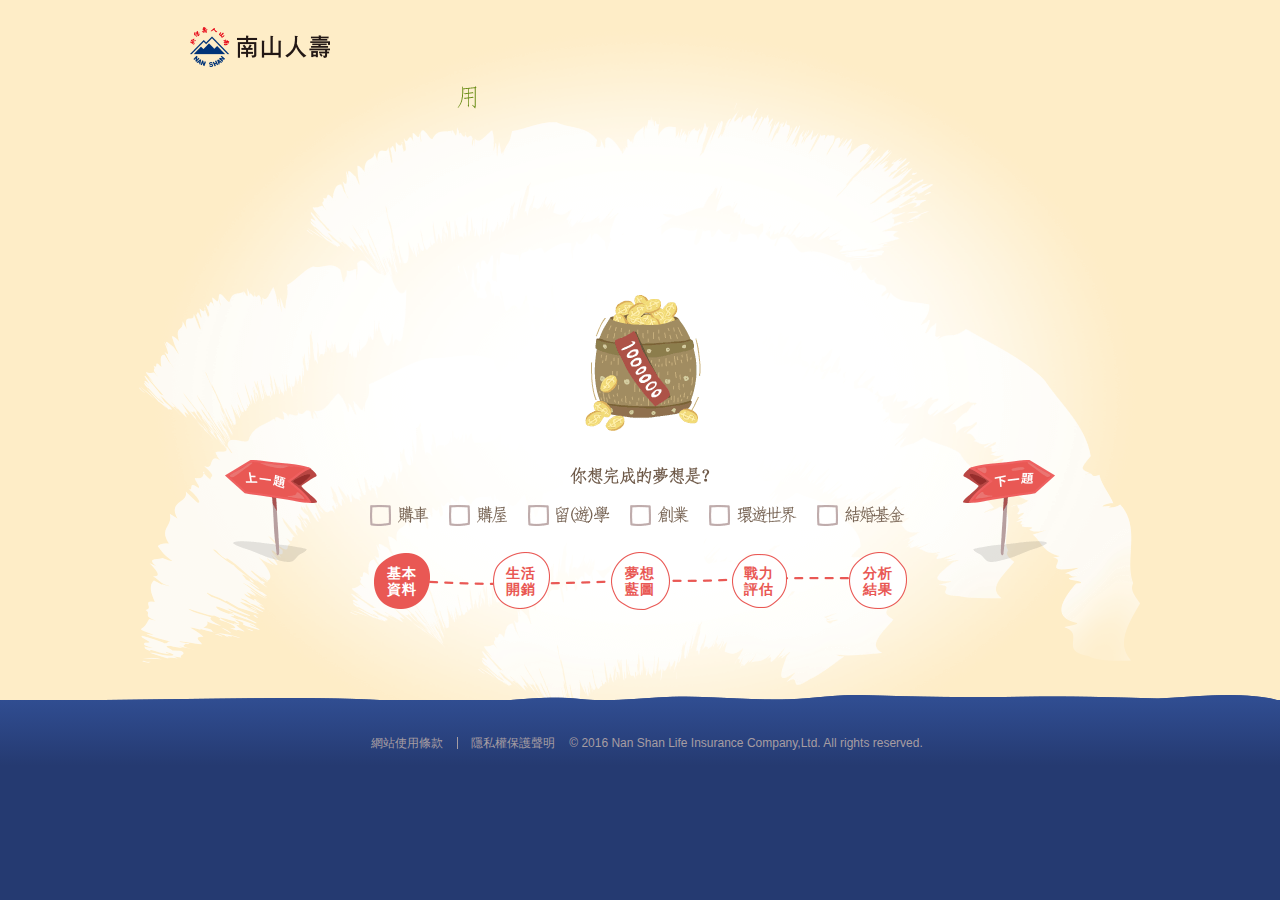
==== views/desktop/nslcp_pages/needanalysis/index.html @ 247c2ed8 "bug fix complete" ====
﻿<!DOCTYPE html>
<html lang="en">
<head>
	<meta charset="UTF-8">
	<title>南山人壽</title>
	<link rel="stylesheet" href="../../../../_ui/desktop/nslcp_common/js/needanalysis/Scripts/plugin/ion-rangeSlider/css/ion.rangeSlider.css">
	<link rel="stylesheet" href="../../../../_ui/desktop/nslcp_common/js/needanalysis/Scripts/plugin/datepicker/datepicker.css?CSS=20160420_01">
	<link rel="stylesheet" href="../../../../_ui/desktop/nslcp_common/js/needanalysis/Content/css/style.css?CSS=20160420_01">
</head>
<body>
	<div class="l-body">
		<header class="l-header">
			<h1 class="logo">
				<a href="http://www.nanshanlife.com.tw/" class="link hide-text" target="_blank">
					<em>南山人壽</em>
				</a>
			</h1>
			<div class="insurance-wrap">
				<em class="wording">你需要的保障 /</em>
				<div class="cost">
					<span class="dollar">$ <b>1,234,567,890</b></span>
				</div>
			</div>
		</header>
		<div class="l-main is-quest">
			<div class="l-content index">
				<h2 class="page-title hide-text">這是個殘酷中帶著促咪的小測驗，評估你的人生需要多少保障才足夠？</h2>
				<em class="slogan hide-text">只要6分鐘，就能護一生</em>
				<div class="btn-area">
					<button class="btn-notify jq-lightbox">
						<em class="hide-text">個資告知暨同意事項</em>
					</button>
					<button class="btn-check b-middle jq-required">
						<em class="hide-text">同意</em>
					</button>
					<button class="btn-check disagree b-middle jq-checkbox">
						<em class="hide-text">不同意</em>
					</button>
				</div>
				<button class="btn-start hide-text jq-start"><em>開始遊戲</em></button>
				<i class="icon-flying-bird"></i>
				<i class="icon-flying-bird reverse"></i>
			</div>
			<div class="l-content quest quest-21" data-quest="21">
				<div class="stage cut-1">
					<ul class="choice-list jq-transition" data-first="true" data-select="">
						<li class="list">
							<button class="btn-check jq-checkbox" data-meta="girl">
								<em class="hide-text">女</em>
							</button>
							<div class="image-wrap girl"></div>
						</li>
						<li class="list">
							<button class="btn-check jq-checkbox" data-meta="boy">
								<em class="hide-text">男</em>
							</button>
							<div class="image-wrap boy"></div>
						</li>
					</ul>
					<h2 class="quest-title hide-text">
						<em>你的性別？</em>
					</h2>
				</div>
				<div class="stage cut-2">
					<ul class="choice-list jq-transition" data-first="true" data-select="" data-reverse="">
						<li class="list">
							<button class="btn-check jq-checkbox" data-meta="single">
								<em class="hide-text">單身</em>
							</button>
							<div class="image-wrap girl"></div>
						</li>
						<li class="list">
							<button class="btn-check jq-checkbox" data-meta="merried">
								<em class="hide-text">已婚</em>
							</button>
							<div class="image-wrap boy"></div>
						</li>
					</ul>
					<h2 class="quest-title hide-text">
						<em>你婚了嗎？</em>
					</h2>
				</div>
				<div class="stage cut-3">
					<div class="choice-list jq-transition">
						<div class="image-wrap" data-age="young"></div>
						<div class="range-slider">
							<input class="slider-picker age-slider">
						</div>
					</div>
					<h2 class="quest-title hide-text">
						<em>你的年齡？</em>
					</h2>
				</div>
				<div class="stage cut-4">
					<ul class="kids-selector">
						<li class="list">
							<em class="desc">學齡前(0-3歲)</em>
							<div class="range-slider jq-childList" data-age="2">
								<input class="slider-picker amount-slider" data-age="baby">
							</div>
						</li>
						<li class="list">
							<em class="desc">幼稚園(4-6歲)</em>
							<div class="range-slider jq-childList" data-age="5">
								<input class="slider-picker amount-slider" data-age="kindergarten">
							</div>
						</li>
						<li class="list">
							<em class="desc">國小(7-12歲)</em>
							<div class="range-slider jq-childList" data-age="10">
								<input class="slider-picker amount-slider" data-age="elementary">
							</div>
						</li>
						<li class="list">
							<em class="desc">國中(13-15歲)</em>
							<div class="range-slider jq-childList" data-age="14">
								<input class="slider-picker amount-slider" data-age="juniorHigh">
							</div>
						</li>
						<li class="list">
							<em class="desc">高中(16-18歲)</em>
							<div class="range-slider jq-childList" data-age="17">
								<input class="slider-picker amount-slider" data-age="seniorHigh">
							</div>
						</li>
						<li class="list">
							<em class="desc">大學(19-22歲)</em>
							<div class="range-slider jq-childList" data-age="20">
								<input class="slider-picker amount-slider" data-age="collage">
							</div>
						</li>
						<li class="list">
							<em class="desc">研究所以上</em>
							<div class="range-slider jq-childList" data-age="23">
								<input class="slider-picker amount-slider" data-age="institute">
							</div>
						</li>
						<li class="list">
							<button class="btn-check jq-checkbox" data-meta="dinky">
								<em class="desc hide-text">沒有小孩</em>
							</button>
						</li>
					</ul>
					<h2 class="quest-title hide-text">
						<em>你有小孩嗎？</em>
					</h2>
					<div class="kids-pool">
						<ul class="institute">
							<li class="doll"></li>
							<li class="doll"></li>
							<li class="doll"></li>
							<li class="doll"></li>
							<li class="doll"></li>
						</ul>
						<ul class="collage">
							<li class="doll"></li>
							<li class="doll"></li>
							<li class="doll"></li>
							<li class="doll"></li>
							<li class="doll"></li>
						</ul>
						<ul class="seniorHigh">
							<li class="doll"></li>
							<li class="doll"></li>
							<li class="doll"></li>
							<li class="doll"></li>
							<li class="doll"></li>
						</ul>
						<ul class="juniorHigh">
							<li class="doll"></li>
							<li class="doll"></li>
							<li class="doll"></li>
							<li class="doll"></li>
							<li class="doll"></li>
						</ul>
						<ul class="elementary">
							<li class="doll"></li>
							<li class="doll"></li>
							<li class="doll"></li>
							<li class="doll"></li>
							<li class="doll"></li>
						</ul>
						<ul class="kindergarten">
							<li class="doll"></li>
							<li class="doll"></li>
							<li class="doll"></li>
							<li class="doll"></li>
							<li class="doll"></li>
						</ul>
						<ul class="baby">
							<li class="doll"></li>
							<li class="doll"></li>
							<li class="doll"></li>
							<li class="doll"></li>
							<li class="doll"></li>
						</ul>
						<ul class="dog">
							<li class="doll"></li>
						</ul>
					</div>
				</div>
				<div class="stage cut-5">
					<ul class="choice-list jq-transition">
						<li class="list">
							<button class="btn-check jq-checkbox" data-value="1" data-meta="young">
								<em class="hide-text">社會新鮮人</em>
							</button>
						</li>
						<li class="list">
							<button class="btn-check jq-checkbox" data-value="2" data-meta="new-couple">
								<em class="hide-text">新婚一年內</em>
							</button>
						</li>
						<li class="list">
							<button class="btn-check jq-checkbox" data-value="3" data-meta="pregnant">
								<em class="hide-text">懷孕中</em>
							</button>
						</li>
						<li class="list">
							<button class="btn-check jq-checkbox" data-value="4" data-meta="near-retired">
								<em class="hide-text">計畫退休</em>
							</button>
						</li>
						<li class="list">
							<button class="btn-check jq-checkbox" data-value="5" data-meta="retired">
								<em class="hide-text">已退休</em>
							</button>
						</li>
					</ul>
					<ul class="image-wrap">
						<li class="doll" data-meta=""></li>
					</ul>
					<h2 class="quest-title hide-text">
						<em>你正處於哪個人生階段？</em>
						<em>可複選 非必填</em>
					</h2>
				</div>
				<div class="stage cut-6">
					<div class="choice-list jq-transition">
						<div class="image-wrap" data-level=""></div>
						<div class="range-slider">
							<input class="slider-picker income-slider">
						</div>
					</div>
					<h2 class="quest-title hide-text">
						<em>不好意思，你的年收入？</em>
					</h2>
				</div>
				<div class="stage cut-7">
					<div class="image-wrap">
						<span class="money-bag back"></span>
						<span class="bird-left"></span>
						<span class="bird-right"></span>
						<span class="money-bag front"></span>
						<span class="money-erupt"></span>
						<span class="star left"></span>
						<span class="star bottom"></span>
						<span class="star bottom-right"></span>
						<span class="star right"></span>
						<span class="star top-right"></span>
					</div>
					<h2 class="quest-title hide-text">
						<em>每天睜開眼睛就要花錢，立馬診斷你的生活開銷吧！</em>
					</h2>
				</div>
				<div class="stage cut-8">
					<div class="image-wrap" data-level=""></div>
					<ul class="expenditure-selector">
						<li class="list">
							<em class="desc">每月必要支出?(食、衣、住、行、育、樂、孝親)</em>
							<div class="range-slider is-small jq-basicPay">
								<input class="slider-picker expend-slider" data-values="0,0.5,0.8,1,1.3,1.5,1.8,2,2.5,3,3.5,4,4.5,5,5.5,6,6.5,7,7.5,8,8.5,9,9.5,10,15,20,25,30" data-max="30" data-range="0,0.5,1.5,4,8" data-liability="0,0">
							</div>
						</li>
						<li class="list">
							<em class="desc">所有子女到大學畢業需要多少教育費用？</em>
							<div class="range-slider is-small">
								<input class="slider-picker expend-slider edu-cost" data-values="0,50,100,150,200,250,300,350,400,450,500,550,600,650,700,750,800,850,900,950,1000,1100,1200,1300,1400,1500,1600,1700,1800,1900,2000" data-max="2000" data-range="0,50,500,1000" data-liability="0,0">
							</div>
						</li>
						<li class="list">
							<em class="desc">還背著多少貸款金額 ?(房貸+車貸+學貸+其他借款)</em>
							<div class="range-slider is-small">
								<input class="slider-picker expend-slider" data-values="0,10,20,30,40,50,75,100,150,200,250,300,400,500,600,700,800,900,1000,1100,1200,1300,1400,1500,1600,1700,1800,1900,2000" data-max="2000" data-range="0,10,150,1000" data-liability="0,0">
							</div>
						</li>
					</ul>
					<h2 class="quest-title hide-text">
						<em>日常支出支多少</em>
					</h2>
				</div>
				<div class="stage cut-9">
					<div class="image-wrap" data-level=""></div>
					<ul class="expenditure-selector">
						<li class="list">
							<em class="desc">你對於緊急預備金的理想數字是多少？(如疾病、意外事故費用)</em>
							<div class="range-slider is-small">
								<input class="slider-picker expend-slider" data-values="0,10,20,30,40,50,60,70,80,90,100,110,120,130,140,150,160,170,180,190,200" data-max="200" data-range="0,10,100" data-liability="0,0">
							</div>
						</li>
						<li class="list">
							<em class="desc">若不幸身故，你的壽險規劃希望讓家人維持同水平的生活幾年？</em>
							<div class="range-slider is-small">
								<input class="slider-picker expend-slider" data-values="0,1,2,3,4,5,6,7,8,9,10,11,12,13,14,15,16,17,18,19,20,21,22,23,24,25,26,27,28,29,30" data-max="30" data-range="0,1,6,16" data-liability="0,0">
							</div>
						</li>
					</ul>
					<h2 class="quest-title hide-text">
						<em>日常支出支多少</em>
					</h2>
				</div>
				<div class="stage cut-10">
					<ul class="choice-list jq-transition">
						<li class="list">
							<button class="btn-check jq-checkbox" data-value="1" data-meta="healthcare">
								<em class="hide-text">健保房</em>
							</button>
						</li>
						<li class="list">
							<button class="btn-check jq-checkbox" data-value="2" data-meta="double">
								<em class="hide-text">雙人房</em>
							</button>
						</li>
						<li class="list">
							<button class="btn-check jq-checkbox" data-value="3" data-meta="single">
								<em class="hide-text">單人房</em>
							</button>
						</li>
						<li class="list">
							<button class="btn-check jq-checkbox" data-value="4" data-meta="principal">
								<em class="hide-text">特等房</em>
							</button>
						</li>
						<li class="list">
							<button class="btn-check jq-checkbox" data-value="5" data-meta="vip">
								<em class="hide-text">VIP房</em>
							</button>
						</li>
						<li class="list">
							<button class="btn-check jq-checkbox" data-value="6" data-meta="best">
								<em class="hide-text">頂級房</em>
							</button>
						</li>
					</ul>
					<div class="image-wrap" data-meta="" data-reverse=""></div>
					<h2 class="quest-title hide-text">
						<em>誰都不想破病，但誰能不破病？</em>
					</h2>
					<h3 class="sub-title hide-text">
						<em>如果真的有住院治療的需求時，你希望在哪種醫護空間療養？</em>
					</h3>
				</div>
				<div class="stage cut-11">
					<ul class="choice-list jq-transition">
						<li class="list">
							<button class="btn-check jq-checkbox" data-value="1" data-meta="nhi">
								<em class="hide-text">使用健保資源即可能不掏腰包最好！</em>
							</button>
						</li>
						<li class="list">
							<button class="btn-check jq-checkbox" data-value="2" data-meta="self-provided">
								<em class="hide-text">如果是病情需要的自費項目，就花吧！</em>
							</button>
						</li>
						<li class="list">
							<button class="btn-check jq-checkbox" data-value="3" data-meta="best">
								<em class="hide-text">追求最好的醫療品質，即使是昂貴的自費項目也通通要！</em>
							</button>
						</li>
					</ul>
					<div class="image-wrap" data-meta="">
						<div class="bed"></div>
						<div class="function" data-selection="" data-reverse=""></div>
					</div>
					<h2 class="quest-title hide-text">
						<em>誰都不想破病，但誰能不破病？</em>
					</h2>
					<h3 class="sub-title hide-text">
						<em>在住院治療過程，有關於「自費項目」你的看法是什麼呢？</em>
					</h3>
				</div>
				<div class="stage cut-12">
					<ul class="choice-list jq-transition">
						<li class="list">
							<button class="btn-check jq-checkbox" data-value="1" data-meta="no-need">
								<em class="hide-text">無需收入補償，只要基本醫療費用即可</em>
							</button>
						</li>
						<li class="list">
							<button class="btn-check jq-checkbox" data-value="2" data-meta="1y">
								<em class="hide-text">基本醫療費用+好好療養1年</em>
							</button>
						</li>
						<li class="list">
							<button class="btn-check jq-checkbox" data-value="3" data-meta="3y">
								<em class="hide-text">基本醫療費用+好好療養3年</em>
							</button>
						</li>
						<li class="list">
							<button class="btn-check jq-checkbox" data-value="4" data-meta="5y">
								<em class="hide-text">基本醫療費用+好好療養5年以上</em>
							</button>
						</li>
					</ul>
					<div class="image-wrap">
						<div class="agent-f"></div>
						<div class="function" data-selection=""></div>
						<div class="patients"></div>
					</div>
					<h2 class="quest-title hide-text">
						<em>誰都不想破病，但誰能不破病？</em>
					</h2>
					<h3 class="sub-title hide-text">
						<em>如果不幸罹患重大疾病導致無法工作，幾年的療養收入補償最符合你的期待？</em>
					</h3>
				</div>
				<div class="stage cut-13">
					<ul class="choice-list jq-transition">
						<li class="list">
							<button class="btn-check jq-checkbox" data-value="1"  data-meta="3y">
								<em class="hide-text">3年</em>
							</button>
						</li>
						<li class="list">
							<button class="btn-check jq-checkbox" data-value="2"  data-meta="5y">
								<em class="hide-text">5年</em>
							</button>
						</li>
						<li class="list">
							<button class="btn-check jq-checkbox" data-value="3"  data-meta="7y">
								<em class="hide-text">7年</em>
							</button>
						</li>
						<li class="list">
							<button class="btn-check jq-checkbox" data-value="4"  data-meta="10y">
								<em class="hide-text">10年</em>
							</button>
						</li>
					</ul>
					<div class="image-wrap">
						<div class="agent-f"></div>
						<div class="function" data-selection=""></div>
						<div class="agent-m"></div>
						<div class="envelopes" data-selection=""></div>
						<div class="patients"></div>
					</div>
					<h2 class="quest-title hide-text">
						<em>誰都不想破病，但誰能不破病？</em>
					</h2>
					<h3 class="sub-title hide-text">
						<em>如果不幸意外或疾病導致傷殘，希望有幾年的療養收入補償?</em>
					</h3>
				</div>
				<div class="stage cut-14">
					<ul class="choice-list jq-transition">
						<li class="list">
							<button class="btn-check jq-checkbox" data-value="1"  data-meta="family">
								<em class="hide-text">家人自行照顧</em>
							</button>
						</li>
						<li class="list">
							<button class="btn-check jq-checkbox" data-value="2" data-meta="day-care">
								<em class="hide-text">白天聘請專人照顧</em>
							</button>
						</li>
						<li class="list">
							<button class="btn-check jq-checkbox" data-value="3" data-meta="full-care">
								<em class="hide-text">全天聘請專人照顧</em>
							</button>
						</li>
						<li class="list">
							<button class="btn-check jq-checkbox" data-value="4" data-meta="facility">
								<em class="hide-text">入住療養機構</em>
							</button>
						</li>
					</ul>
					<div class="image-wrap" data-meta="" data-reverse="">
						<div class="time"></div>
						<div class="care" data-selection=""></div>
						<div class="agent-f"></div>
						<div class="function" data-selection=""></div>
						<div class="agent-m"></div>
						<div class="envelopes" data-selection=""></div>
						<div class="patients"></div>
					</div>
					<h2 class="quest-title hide-text">
						<em>誰都不想破病，但誰能不破病？</em>
					</h2>
					<h3 class="sub-title hide-text">
						<em>如果不幸意外或疾病導致傷殘，希望有幾年的療養收入補償?</em>
					</h3>
				</div>
				<div class="stage cut-15">
					<ul class="choice-list jq-transition">
						<li class="list">
							<em class="question">住院日額</em>
							<div class="image-wrap"></div>
							<div class="range-slider jq-mc1Need is-small">
								<input class="slider-picker medical-slider" data-values="0,500,1000,1500,2000,2500,3000,3500,4000,4500,5000,5500,6000,6500,7000,7500,8000" data-max="8000">
							</div>
							<em class="desc">依照住院期間的長短提供每日定額給付保障</em>
						</li>
						<li class="list">
							<em class="question">實支實付</em>
							<div class="image-wrap"></div>
							<div class="range-slider jq-mc2Need is-small">
								<input class="slider-picker medical-slider" data-values="0,5,10,15,20,25,30,35,40,45,50,55,60,65,70,75,80,85,90,95,100" data-max="100">
							</div>
							<em class="desc">保障住院期間各種醫療雜費限額</em>
						</li>
						<li class="list">
							<em class="question">手術醫療</em>
							<div class="image-wrap"></div>
							<div class="range-slider jq-mc3Need is-small">
								<input class="slider-picker medical-slider" data-values="0,500,1000,1500,2000,2500,3000,3500,4000,4500,5000,5500,6000" data-max="6000">
							</div>
							<em class="desc">此金額將依據手術部位與項目乘上1-80倍，整筆給付靈活運用</em>
						</li>
					</ul>
					<h2 class="quest-title hide-text">
						<em>依據以上回答建議你7項醫療項目保障額度如下 你也可手動調整成理想的金額!</em>
					</h2>
				</div>
				<div class="stage cut-16">
					<ul class="choice-list jq-transition">
						<li class="list">
							<em class="question">重大疾病</em>
							<div class="image-wrap"></div>
							<div class="range-slider jq-mc4Need is-small">
								<input class="slider-picker medical-slider" data-values="0,5,10,15,20,25,30,35,40,45,50,55,60,65,70,75,80,85,90,95,100,150,200,250,300,350,400,450,500,550,600" data-max="600">
							</div>
							<em class="desc">罹患重大疾病(如心肌梗塞、腦中風、癌症…)時一次整筆領取自由運用於醫療、看護或生活的費用</em>
						</li>
						<li class="list">
							<em class="question">癌症醫療</em>
							<div class="image-wrap"></div>
							<div class="range-slider jq-mc5Need is-small">
								<input class="slider-picker medical-slider" data-values="0,5,10,15,20,25,30,35,40,45,50,55,60,65,70,75,80,85,90,95,100,150,200,250,300,350,400,450,500,550,600" data-max="600">
							</div>
							<em class="desc">首次罹患癌症時的整筆給付讓你能放心治療</em>
						</li>
						<li class="list">
							<em class="question">意外傷殘</em>
							<div class="image-wrap"></div>
							<div class="range-slider jq-mc7Need is-small">
								<input class="slider-picker medical-slider" data-values="0,5,10,15,20,25,30,35,40,50,80,100,150,200,250,300,400,500,600,700,800,1000" data-max="1000">
							</div>
							<em class="desc">保障各種意外造成的身體損傷費用(如 : 殘廢/重大燒燙傷/骨折…)補償短期療養期間中斷的收入與持續的生活開銷</em>
						</li>
						<li class="list">
							<em class="question">長期照顧</em>
							<div class="image-wrap"></div>
							<div class="range-slider jq-mc6Need is-small">
								<input class="slider-picker medical-slider" data-values="0,5,10,15,20,25,30,35,40,50,80,100,150,200,250,300,400,500,600,700,800,1000" data-max="1000">
							</div>
							<em class="desc">面臨需要長期照顧狀態時可定期每年領取一筆扶助費用</em>
						</li>
					</ul>
				</div>
				<div class="stage cut-17">
					<div class="image-wrap"></div>
					<h2 class="quest-title hide-text">
						<em>人生沒有夢想，跟鹹魚有什麼分別？但夢想不該只停在「想」 能夠實現的人早就捲起袖口做了這個小測驗（恭喜邁開第一步！）在每個階段，設定不同的目標 現在所做的每一分準備，都將為你擺脫鹹魚人生</em>
					</h2>
				</div>
				<div class="stage cut-18">
					<ul class="choice-list jq-transition">
						<li class="list">
							<button class="btn-check jq-checkbox" data-value="2" data-meta="retire">
								<em class="hide-text">退休基金</em>
							</button>
						</li>
						<li class="list">
							<button class="btn-check jq-checkbox" data-value="3" data-meta="dream">
								<em class="hide-text">夢想基金</em>
							</button>
						</li>
						<li class="list">
							<button class="btn-check jq-checkbox" data-value="1" data-meta="education">
								<em class="hide-text">子女教育基金</em>
							</button>
						</li>
					</ul>
					<div class="image-wrap" data-meta="" data-reverse=""></div>
					<h2 class="quest-title hide-text">
						<em>你想優先準備？</em>
					</h2>
				</div>
				<div class="stage cut-19">
					<ul class="retire-selector jq-transition">
						<li class="list">
							<em class="desc">希望幾歲退休？</em>
							<div class="range-slider is-small">
								<input class="slider-picker retire-age-slider" data-max="80" data-range="40,56,70" data-liability="40,40">
							</div>
						</li>
						<li class="list">
							<em class="desc">退休後期望的每月基本收入？</em>
							<div class="range-slider is-small">
								<input class="slider-picker retire-income-slider" data-values="0,0.5,0.8,1,1.3,1.5,1.8,2,2.5,3,3.5,4,4.5,5,5.5,6,6.5,7,7.5,8,8.5,9,9.5,10,15,20,25,30" data-max="30" data-range="0,0.5,2,7" data-liability="0,0">
							</div>
						</li>
						<li class="list">
							<em class="desc">目前已準備？</em>
							<div class="range-slider is-small">
								<input class="slider-picker retire-prepare-slider" data-values="0,20,40,60,80,100,120,140,160,180,200,250,300,350,400,450,500,600,700,800,900,1000,1200,1400,1600,1800,2000" data-max="2000" data-range="0,20,100,200,500,1000" data-liability="0,0">
							</div>
						</li>
					</ul>
					<div class="image-wrap">
						<div class="doll" data-level=""></div>
						<div class="dream" data-level=""></div>
						<div class="prepare" data-level=""></div>
					</div>
					<h2 class="quest-title hide-text">
						<em>來來來！了解如何無痛退休！</em>
					</h2>
				</div>
				<div class="stage cut-20">
					<div class="image-wrap" data-kids="">
						<div class="college" data-level=""></div>
						<ul class="kids-pool">
							<li class="doll"></li>
							<li class="doll"></li>
							<li class="doll"></li>
							<li class="doll"></li>
						</ul>
						<div class="money" data-level=""></div>
					</div>
					<ul class="education-selector">
						<li class="list">
							<em class="desc">所有子女到大學畢業需要多少教育費用?</em>
							<div class="range-slider is-small">
								<input class="slider-picker edu-cost-slider" data-values="0,50,100,150,200,250,300,350,400,450,500,550,600,650,700,750,800,850,900,950,1000,1100,1200,1300,1400,1500,1600,1700,1800,1900,2000" data-max="2000" data-range="0,500,1000" data-liability="0,0">
							</div>
						</li>
						<li class="list">
							<em class="desc">目前已準備？</em>
							<div class="range-slider is-small">
								<input class="slider-picker edu-prepare-slider" data-values="0,20,40,60,80,100,120,140,160,180,200,250,300,350,400,450,500,600,700,800,900,1000,1200,1400,1600,1800,2000" data-max="2000" data-range="0,20,100,200,1000" data-liability="0,0">
							</div>
						</li>
					</ul>
					<h2 class="quest-title hide-text">
						<em>給兒女無憂的求學時光 是為人父母的心願</em>
					</h2>
				</div>
				<div class="stage cut-21">
					<ul class="choice-list jq-transition chosen-boy">
						<li class="list">
							<button class="btn-check jq-checkbox" data-meta="buycar" data-range="0,150,300,500,1000">
								<em class="hide-text">購車</em>
							</button>
						</li>
						<li class="list">
							<button class="btn-check jq-checkbox" data-meta="buyhouse" data-range="0,500,1000">
								<em class="hide-text">購屋</em>
							</button>
						</li>
						<li class="list">
							<button class="btn-check jq-checkbox" data-meta="study" data-range="0,50,150,300,500,750,1000">
								<em class="hide-text">留(遊)學</em>
							</button>
						</li>
						<li class="list">
							<button class="btn-check jq-checkbox" data-meta="job" data-range="0,50,500,1000">
								<em class="hide-text">創業</em>
							</button>
						</li>
						<li class="list">
							<button class="btn-check jq-checkbox" data-meta="travel" data-range="0,50,150,300,500,750,1000">
								<em class="hide-text">環遊世界</em>
							</button>
						</li>
						<li class="list">
							<button class="btn-check jq-checkbox" data-meta="marry" data-range="0,50,500,750,1000">
								<em class="hide-text">結婚基金</em>
							</button>
						</li>
					</ul>
					<div class="image-wrap" data-meta="" data-reverse="">
						<div class="drop"></div>
						<div class="doll"></div>
					</div>
					<h2 class="quest-title hide-text">
						<em>用這桶金，槓掉一個夢想</em>
					</h2>
				</div>
				<div class="stage cut-22">
					<ul class="choice-list jq-transition chosen-boy" data-selection="">
						<li class="list wish">
							<em class="hide-text">你對於夢想基金的期望是?</em>
							<div class="selectbox">
								<select class="selection jq-dream">
									<option value="">請選擇</option>
									<option value="one-time">一次通通領</option>
									<option value="per-year">分次年年領</option>
								</select>
							</div>
						</li>
						<li class="list one-time-content">
							<div class="group b-middle">
								<em class="prefix hide-text">預計</em>
								<div class="selectbox is-small">
									<select class="selection">
										<option value=""></option>
										<option value="6">6</option>
										<option value="7">7</option>
										<option value="8">8</option>
										<option value="9">9</option>
										<option value="10">10</option>
										<option value="11">11</option>
										<option value="12">12</option>
										<option value="13">13</option>
										<option value="14">14</option>
										<option value="15">15</option>
										<option value="16">16</option>
										<option value="17">17</option>
										<option value="18">18</option>
										<option value="19">19</option>
										<option value="20">20</option>
									</select>
								</div>
								<em class="postfix hide-text">年後領取一筆</em>
							</div>
							<div class="range-slider is-small">
								<input class="slider-picker basic-slider one-time-slider" data-values="0,50,100,150,200,250,300,350,400,450,500,550,600,650,700,750,800,850,900,950,1000,1200,1400,1600,1800,2000" data-max="2000" data-range="" data-liability="0,0">
							</div>
						</li>
						<li class="list">
							<em class="desc hide-text">目前已準備？</em>
							<div class="range-slider is-small">
								<input class="slider-picker fund-prepare-slider" data-values="0,20,40,60,80,100,120,140,160,180,200,250,300,350,400,450,500,600,700,800,900,1000,1200,1400,1600,1800,2000" data-max="2000" data-range="0,20,60,100,200,500,1000" data-liability="0,0">
							</div>
						</li>
						<li class="list per-year-content">
							<div class="group b-middle">
								<em class="prefix hide-text">預計</em>
								<div class="selectbox is-small">
									<select class="selection">
										<option value=""></option>
										<option value="1">1</option>
										<option value="2">2</option>
										<option value="3">3</option>
										<option value="4">4</option>
										<option value="5">5</option>
										<option value="6">6</option>
										<option value="7">7</option>
										<option value="8">8</option>
										<option value="9">9</option>
										<option value="10">10</option>
										<option value="11">11</option>
										<option value="12">12</option>
										<option value="13">13</option>
										<option value="14">14</option>
										<option value="15">15</option>
										<option value="16">16</option>
										<option value="17">17</option>
										<option value="18">18</option>
										<option value="19">19</option>
										<option value="20">20</option>
									</select>
								</div>
								<em class="postfix hide-text">年後年年領取</em>
							</div>
							<div class="range-slider is-small">
								<input class="slider-picker basic-slider per-year-slider" data-values="0,5,10,15,20,25,30,35,40,45,50,55,60,65,70,75,80,85,90,95,100" data-max="100" data-range="0,5,15,30,50,75,90" data-liability="0,0">
							</div>
						</li>
						<li class="list">
							<em class="desc hide-text">目前已準備？</em>
							<div class="range-slider is-small">
								<input class="slider-picker fund-prepare-slider" data-values="0,20,40,60,80,100,120,140,160,180,200,250,300,350,400,450,500,600,700,800,900,1000,1200,1400,1600,1800,2000" data-max="2000" data-range="0,20,60,100,200,500,1000" data-liability="0,0">
							</div>
						</li>
					</ul>
					<div class="image-wrap" data-meta="marry" data-level="">
						<div class="drop" data-level=""></div>
						<div class="doll" data-level=""></div>
						<div class="color" data-level=""></div>
					</div>
					<h2 class="quest-title hide-text">
						<em>用這桶金，槓掉一個夢想</em>
					</h2>
				</div>
				<div class="stage cut-23">
					<ul class="choice-list jq-transition">
						<li class="list">
							<button class="btn-check jq-checkbox" data-value="a" data-meta="labor">
								<em class="hide-text">勞保</em>
							</button>
						</li>
						<li class="list">
							<button class="btn-check jq-checkbox" data-value="b" data-meta="civil">
								<em class="hide-text">公保</em>
							</button>
						</li>
						<li class="list">
							<button class="btn-check jq-checkbox" data-value="c" data-meta="farmer">
								<em class="hide-text">農保</em>
							</button>
						</li>
						<li class="list">
							<button class="btn-check jq-checkbox" data-value="d" data-meta="soldier">
								<em class="hide-text">軍保</em>
							</button>
						</li>
					</ul>
					<div class="image-wrap" data-meta="" data-reverse="">
						<span class="ground"></span>
						<ul class="ani-pool">
							<li class="doll labor"></li>
							<li class="doll civil"></li>
							<li class="doll farmer"></li>
							<li class="doll soldier"></li>
						</ul>
					</div>
					<h2 class="quest-title hide-text">
						<em>最後檢查你的裝備</em>
					</h2>
				</div>
				<div class="stage cut-24">
					<div class="respond-wrap jq-transition" data-meta="">
						<ul class="respond-area labor">
							<li class="list b-middle">
								<em class="money hide-text">月投保薪資：</em>
								<div class="selectbox is-large">
									<select class="selection">
										<option value=""></option>
										<option value="20008">20,008元</option>
										<option value="20100">20,100元</option>
										<option value="21000">21,000元</option>
										<option value="21900">21,900元</option>
										<option value="22800">22,800元</option>
										<option value="24000">24,000元</option>
										<option value="25200">25,200元</option>
										<option value="26400">26,400元</option>
										<option value="27600">27,600元</option>
										<option value="28800">28,800元</option>
										<option value="30300">30,300元</option>
										<option value="31800">31,800元</option>
										<option value="33300">33,300元</option>
										<option value="34800">34,800元</option>
										<option value="36300">36,300元</option>
										<option value="38200">38,200元</option>
										<option value="40100">40,100元</option>
										<option value="42000">42,000元</option>
										<option value="43900">43,900元</option>
										<option value="45800">45,800元</option>
									</select>
								</div>
							</li>
							<li class="list b-middle">
								<em class="seniority hide-text">年資</em>
								<input type="text" class="inputbox ins-year is-small jq-length" value="" maxlength="2">
								<em class="unit hide-text">年</em>
							</li>
							<li class="list b-middle jq-check-wrap">
								<button class="btn-check jq-checkbox" data-value="1" data-meta="new">
									<em class="hide-text">新制</em>
								</button>
								<button class="btn-check jq-checkbox" data-value="2" data-meta="old">
									<em class="hide-text">舊制</em>
								</button>
							</li>
							<li class="list b-middle"><em class="add-ins hide-text">商業保險部分，也可以加入其他非南山保單</em></li>
						</ul>
						<ul class="respond-area civil">
							<li class="list b-middle">
								<em class="money hide-text">本俸：</em>
								<label for="" class="input-style"><input type="text" class="inputbox is-large jq-length" value="" maxlength="10"></label>
								<em class="unit hide-text">元</em>
							</li>
							<li class="list b-middle">
								<em class="retired hide-text">預期可領取之公保整筆退休金：</em>
								<label for="" class="input-style"><input type="text" class="inputbox is-small jq-length" value="" maxlength="4"></label>
								<em class="unit hide-text">萬元</em>
							</li>
							<li class="list b-middle"><em class="add-ins hide-text">商業保險部分，也可以加入其他非南山保單</em></li>
						</ul>
						<ul class="respond-area farmer">
							<li class="list b-middle">
								<em class="retired hide-text">預期可領取之農保整筆退休金：</em>
								<label for="" class="input-style"><input type="text" class="inputbox is-large jq-length" value="" maxlength="4"></label>
								<em class="unit hide-text">萬元</em>
							</li>
							<li class="list b-middle"><em class="add-ins hide-text">商業保險部分，也可以加入其他非南山保單</em></li>
						</ul>
						<ul class="respond-area soldier">
							<li class="list b-middle">
								<em class="money hide-text">本俸：</em>
								<label for="" class="input-style"><input type="text" class="inputbox is-large jq-length" value="" maxlength="10"></label>
								<em class="unit hide-text">元</em>
							</li>
							<li class="list b-middle">
								<em class="retired hide-text">預期可領取之軍保整筆退休金：</em>
								<label for="" class="input-style"><input type="text" class="inputbox is-small jq-length" value="" maxlength="4"></label>
								<em class="unit hide-text">萬元</em>
							</li>
							<li class="list b-middle"><em class="add-ins hide-text">商業保險部分，也可以加入其他非南山保單</em></li>
						</ul>
						<ul class="respond-area none">
							<li class="list b-middle"><em class="add-ins hide-text">商業保險部分，也可以加入其他非南山保單</em></li>
						</ul>
						<button class="btn-notify jq-lightbox">
							<em class="">進行保單健檢吧</em>
						</button>
					</div>
					<div class="image-wrap" data-meta=""></div>
					<h2 class="quest-title hide-text">
						<em>最後檢查你的裝備</em>
					</h2>
				</div>
				<div class="stage cut-ins-list">
					<h2 class="quest-title hide-text">
						<em>保單健檢時間</em>
					</h2>
					<div class="ins-wrap">
						<div class="ins-header">
							<ul class="ins-info-type">
								<li class="list">保單號碼</li>
								<li class="list">投保公司</li>
								<li class="list">投保日期</li>
								<li class="list">保險名稱</li>
								<li class="list">繳費年期</li>
								<li class="list">保障年期</li>
								<li class="list">型別</li>
								<li class="list">保額</li>
							</ul>
							<button class="btn-add jq-lightbox"><em>新增保單</em></button>
							<span class="update-time">上次更新日期/ <time>12.12.2015</time></span>
						</div>
						<div class="ins-body">
							<ul class="contract-list">
								<li class="list">
									<ul class="contract-info">
										<li class="info ins-no">1236456</li>
										<li class="info ins-co">美國國際集團</li>
										<li class="info ins-date">2013/12/12</li>
										<li class="info ins-name">XXXXXX</li>
										<li class="info ins-payment">20年</li>
										<li class="info ins-guarantee">終身</li>
										<li class="info ins-type">A型</li>
										<li class="info ins-sum">100萬</li>
									</ul>
									<button class="btn-edit jq-lightbox"><em class="hide-text">編輯保單</em></button>
									<button class="btn-delete jq-delete"><em class="hide-text">刪除保單</em></button>
								</li>
								<li class="list">
									<ul class="contract-info">
										<li class="info ins-no">1236456</li>
										<li class="info ins-co">慕尼黑再保險</li>
										<li class="info ins-date">2013/12/12</li>
										<li class="info ins-name">XXXXXXXXXXXXXXXXX XXXXXXXXXXXXXXXXXXXXXXXXXXXXXXXX XXXXXXXXXXXXXXXXXX</li>
										<li class="info ins-payment">20年</li>
										<li class="info ins-guarantee">終身</li>
										<li class="info ins-type">A型</li>
										<li class="info ins-sum">100萬</li>
									</ul>
									<button class="btn-edit jq-lightbox"><em class="hide-text">編輯保單</em></button>
									<button class="btn-delete jq-delete"><em class="hide-text">刪除保單</em></button>
								</li>
								<li class="list">
									<ul class="contract-info">
										<li class="info ins-no">1236456</li>
										<li class="info ins-co">全球保險集團</li>
										<li class="info ins-date">2013/12/12</li>
										<li class="info ins-name">XXXXXX</li>
										<li class="info ins-payment">20年</li>
										<li class="info ins-guarantee">終身</li>
										<li class="info ins-type">A型</li>
										<li class="info ins-sum">100萬</li>
									</ul>
									<button class="btn-edit jq-lightbox"><em class="hide-text">編輯保單</em></button>
									<button class="btn-delete jq-delete"><em class="hide-text">刪除保單</em></button>
								</li>
								<li class="list">
									<ul class="contract-info">
										<li class="info ins-no">1236456</li>
										<li class="info ins-co">保誠</li>
										<li class="info ins-date">2013/12/12</li>
										<li class="info ins-name">XXXXXX</li>
										<li class="info ins-payment">20年</li>
										<li class="info ins-guarantee">終身</li>
										<li class="info ins-type">A型</li>
										<li class="info ins-sum">100萬</li>
									</ul>
									<button class="btn-edit jq-lightbox"><em class="hide-text">編輯保單</em></button>
									<button class="btn-delete jq-delete"><em class="hide-text">刪除保單</em></button>
								</li>
								<li class="list">
									<ul class="contract-info">
										<li class="info ins-no">1236456</li>
										<li class="info ins-co">大都會人壽</li>
										<li class="info ins-date">2013/12/12</li>
										<li class="info ins-name">XXXXXXXXXXXXXXXXX XXXXXXXXXXXXXXXXXXXXXXXXXXXXXXXX XXXXXXXXXXXXXXXXXX</li>
										<li class="info ins-payment">20年</li>
										<li class="info ins-guarantee">終身</li>
										<li class="info ins-type">A型</li>
										<li class="info ins-sum">100萬</li>
									</ul>
									<button class="btn-edit jq-lightbox"><em class="hide-text">編輯保單</em></button>
									<button class="btn-delete jq-delete"><em class="hide-text">刪除保單</em></button>
								</li>
							</ul>
						</div>
						<div class="ins-footer">
							<a href="javascript:;" class="btn-link" target="_blank">已有保障總覽</a>
						</div>
					</div>
				</div>
				<div class="stage cut-final">
					<div class="image-wrap"></div>
					<h2 class="quest-title hide-text">
						<em>總值分析中...</em>
					</h2>
					<form class="nanForm" name="nanForm" method="post" action="/member/needanalysis/survey/do">
						<input type="hidden" class="totalData" name="totalData" value="">
					</form>
				</div>
				<ol class="step-list complete-phase-0">
					<li class="list">
						<em>基本資料</em>
					</li>
					<li class="list">
						<em>生活開銷</em>
					</li>
					<li class="list">
						<em>夢想藍圖</em>
					</li>
					<li class="list">
						<em>戰力評估</em>
					</li>
					<li class="list">
						<em>分析結果</em>
					</li>
					<li class="bg-line"></li>
					<li class="step-line"></li>
				</ol>
				<button class="btn-topic btn-prev jq-topic hide-text">
					<em>上一題</em>
				</button>
				<button class="btn-topic btn-next jq-topic hide-text">
					<em>下一題</em>
				</button>
			</div>
		</div>
		<footer class="l-footer">
			<div class="m-footer">
				<ul class="info-list">
					<li class="list"><a class="link" href="http://www.nanshanlife.com.tw/Public_web/declare.html">網站使用條款</a></li>
					<li class="list"><a class="link" href="http://www.nanshanlife.com.tw/Public_web/privacy.html">隱私權保護聲明</a></li>
					<li class="list"><small class="copyright">© 2016 Nan Shan Life Insurance Company,Ltd. All rights reserved.</small></li>
				</ul>
			</div>
		</footer>
		<div class="l-lightbox">
			<div class="m-box is-notify">
				<div class="m-box-header">
					<button class="btn-close jq-close hide-text">關閉</button>
				</div>
				<div class="m-box-body">
					<h3 class="box-title">個人資料告知及同意事項</h3>
					<p>一、南山人壽保險股份有限公司(下稱本公司)依據個人資料保護法（以下稱個資法）第八條第一項規定，向您告知下列事項，請您詳閱：本公司蒐集您的姓名、性別、年齡及您所提供其他之個人資料，係基於人身保險(包括提供保險相關資訊、產品或服務)、契約、類似契約或其他法律關係事務、消費者、客戶管理與服務、其他經營合於營業登記項目或組織章程所定之業務之目的。您的個人資料在前開蒐集目的及法令規定之保存期間內，將由本公司於合於法令規定的利用方式，於我國境內供本(分)公司及業務委外機構處理及利用。對於本公司保有您的個人資料，您得以書面方式向本公司查詢或請求閱覽、製給複製本、補充或更正、停止蒐集、處理或利用、刪除。倘您不願意提供個人資料或是提供不完全時，本公司將可能無法提供您適當之保險資訊與服務。</p>
					<p>二、本人已詳閱上述個人資料告知事項，並同意南山人壽就本人所提供之個人資料，於「個人資料保護法」所規定之範圍內，有為蒐集、處理及利用之權利。</p>
				</div>
				<div class="m-box-footer">
					<button class="btn-close jq-close">我了解了</button>
				</div>
			</div>
			<div class="m-box is-insurance">
				<div class="m-box-header">
					<button class="btn-close jq-close hide-text">關閉</button>
				</div>
				<div class="m-box-body">
					<h3 class="box-title"></h3>
					<ul class="ins-search-info">
						<li class="list">
							<div class="box-wrap b-col-6">
								<input type="text" class="inputbox ins-no" placeholder="保單號碼">
							</div>
							<div class="box-wrap b-col-6 is-select">
								<select class="selection ins-co">
									<option value="">投保公司</option>
									<option value="">安聯</option>
									<option value="">安盛</option>
									<option value="">日本生命</option>
									<option value="">美國國際集團</option>
									<option value="">商聯保險</option>
									<option value="">忠利保險</option>
									<option value="">卡地納健康</option>
									<option value="">州立農業保險</option>
									<option value="">第一生命</option>
									<option value="">慕尼黑再保險</option>
									<option value="">蘇黎士金融</option>
									<option value="">保誠</option>
									<option value="">朝日生命</option>
									<option value="">三星人壽保險</option>
									<option value="">大都會人壽</option>
									<option value="">好事達</option>
									<option value="">全球保險集團</option>
									<option value="">寶德信金融集團</option>
								</select>
							</div>
						</li>
						<li class="list">
							<div class="box-wrap b-col-12">
								<input type="text" class="inputbox ins-name jq-ins-name" placeholder="保險名稱">
								<button class="btn-search jq-search">搜尋</button>
								<ul class="similar-list jq-result">
									<li class="result">yo</li>
									<li class="result">yoooo</li>
									<li class="result">yoyoyoyo</li>
									<li class="result">yoyoyooyo</li>
									<li class="result">y</li>
									<li class="result">yo</li>
									<li class="result">yoooo</li>
									<li class="result">yoyoyoyo</li>
									<li class="result">yoyoyooyo</li>
									<li class="result">y</li>
									<li class="result">yo</li>
									<li class="result">yoooo</li>
									<li class="result">yoyoyoyo</li>
									<li class="result">yoyoyooyo</li>
									<li class="result">y</li>
									<li class="result">yo</li>
									<li class="result">yoooo</li>
									<li class="result">yoyoyoyo</li>
									<li class="result">yoyoyooyo</li>
									<li class="result">y</li>
								</ul>
							</div>
						</li>
						<li class="list">
							<div class="box-wrap b-col-6">
								<input type="text" class="inputbox ins-date datepicker" data-types="YYYY/MM/DD" data-min-date="" data-max-date="" data-width="280" placeholder="投保日期">
							</div>
							<div class="box-wrap b-col-6 is-select">
								<select class="selection ins-type">
									<option value="">型別</option>
									<option value="A型">A型</option>
									<option value="B型">B型</option>
									<option value="C型">C型</option>
									<option value="D型">D型</option>
								</select>
							</div>
						</li>
						<li class="list">
							<div class="box-wrap b-col-4 is-select">
								<select class="selection ins-payment">
									<option value="">繳費年期</option>
									<option value="1年">1年</option>
									<option value="2年">2年</option>
									<option value="3年">3年</option>
									<option value="4年">4年</option>
									<option value="5年">5年</option>
									<option value="6年">6年</option>
									<option value="7年">7年</option>
									<option value="8年">8年</option>
									<option value="9年">9年</option>
									<option value="10年">10年</option>
									<option value="11年">11年</option>
									<option value="12年">12年</option>
									<option value="13年">13年</option>
									<option value="14年">14年</option>
									<option value="15年">15年</option>
									<option value="16年">16年</option>
									<option value="17年">17年</option>
									<option value="18年">18年</option>
									<option value="19年">19年</option>
									<option value="20年">20年</option>
								</select>
							</div>
							<div class="box-wrap b-col-4 is-select">
								<select class="selection ins-guarantee">
									<option value="">保障年期</option>
									<option value="1年">1年</option>
									<option value="2年">2年</option>
									<option value="3年">3年</option>
									<option value="4年">4年</option>
									<option value="5年">5年</option>
									<option value="6年">6年</option>
									<option value="7年">7年</option>
									<option value="8年">8年</option>
									<option value="9年">9年</option>
									<option value="10年">10年</option>
									<option value="11年">11年</option>
									<option value="12年">12年</option>
									<option value="13年">13年</option>
									<option value="14年">14年</option>
									<option value="15年">15年</option>
									<option value="16年">16年</option>
									<option value="17年">17年</option>
									<option value="18年">18年</option>
									<option value="19年">19年</option>
									<option value="20年">20年</option>
									<option value="終身">終身</option>
								</select>
							</div>
							<div class="box-wrap b-col-4">
								<input type="text" class="inputbox ins-sum jq-length" placeholder="保額">
							</div>
						</li>
					</ul>
				</div>
				<div class="m-box-footer">
					<button class="btn-close jq-close" data-type="confirm">確認送出</button>
				</div>
			</div>
		</div>
	</div>
	<div class="img-wrap">
		<img class="b-lazy" src="../../../../_ui/desktop/nslcp_common/js/needanalysis/Content/img/checked.png" alt="">
		<img class="b-lazy" src="../../../../_ui/desktop/nslcp_common/js/needanalysis/Content/img/bg-exams.png" alt="">
		<img class="b-lazy" src="../../../../_ui/desktop/nslcp_common/js/needanalysis/Content/img/bg-slider.png" alt="">
		<img class="b-lazy" src="../../../../_ui/desktop/nslcp_common/js/needanalysis/Content/img/bg-box.png" alt="">
		<img class="b-lazy" src="../../../../_ui/desktop/nslcp_common/js/needanalysis/Content/img/shared.png" alt="">
		<img class="b-lazy" src="../../../../_ui/desktop/nslcp_common/js/needanalysis/Content/img/q1/girl.png" alt="">
		<img class="b-lazy" src="../../../../_ui/desktop/nslcp_common/js/needanalysis/Content/img/q1/boy.png" alt="">
		<img class="b-lazy" src="../../../../_ui/desktop/nslcp_common/js/needanalysis/Content/img/q1/girl-door.png" alt="">
		<img class="b-lazy" src="../../../../_ui/desktop/nslcp_common/js/needanalysis/Content/img/q1/boy-door.png" alt="">
		<img class="b-lazy" src="../../../../_ui/desktop/nslcp_common/js/needanalysis/Content/img/q2/ani-q2-girl.png" alt="">
		<img class="b-lazy" src="../../../../_ui/desktop/nslcp_common/js/needanalysis/Content/img/q2/ani-q2-boy.png" alt="">
		<img class="b-lazy" src="../../../../_ui/desktop/nslcp_common/js/needanalysis/Content/img/q3/ani-q3-girl.png" alt="">
		<img class="b-lazy" src="../../../../_ui/desktop/nslcp_common/js/needanalysis/Content/img/q3/ani-q3-boy.png" alt="">
		<img class="b-lazy" src="../../../../_ui/desktop/nslcp_common/js/needanalysis/Content/img/q4/ani-q4-institute.png" alt="">
		<img class="b-lazy" src="../../../../_ui/desktop/nslcp_common/js/needanalysis/Content/img/q4/ani-q4-collage.png" alt="">
		<img class="b-lazy" src="../../../../_ui/desktop/nslcp_common/js/needanalysis/Content/img/q4/ani-q4-seniorHigh.png" alt="">
		<img class="b-lazy" src="../../../../_ui/desktop/nslcp_common/js/needanalysis/Content/img/q4/ani-q4-juniorHigh.png" alt="">
		<img class="b-lazy" src="../../../../_ui/desktop/nslcp_common/js/needanalysis/Content/img/q4/ani-q4-elementary.png" alt="">
		<img class="b-lazy" src="../../../../_ui/desktop/nslcp_common/js/needanalysis/Content/img/q4/ani-q4-kindergarten.png" alt="">
		<img class="b-lazy" src="../../../../_ui/desktop/nslcp_common/js/needanalysis/Content/img/q4/ani-q4-baby.png" alt="">
		<img class="b-lazy" src="../../../../_ui/desktop/nslcp_common/js/needanalysis/Content/img/q4/ani-q4-dog.png" alt="">
		<img class="b-lazy" src="../../../../_ui/desktop/nslcp_common/js/needanalysis/Content/img/q5/ani-q5-girl-young.png" alt="">
		<img class="b-lazy" src="../../../../_ui/desktop/nslcp_common/js/needanalysis/Content/img/q5/ani-q5-girl-new-couple.png" alt="">
		<img class="b-lazy" src="../../../../_ui/desktop/nslcp_common/js/needanalysis/Content/img/q5/ani-q5-girl-pregnant.png" alt="">
		<img class="b-lazy" src="../../../../_ui/desktop/nslcp_common/js/needanalysis/Content/img/q5/ani-q5-girl-near-retired.png" alt="">
		<img class="b-lazy" src="../../../../_ui/desktop/nslcp_common/js/needanalysis/Content/img/q5/ani-q5-girl-retired.png" alt="">
		<img class="b-lazy" src="../../../../_ui/desktop/nslcp_common/js/needanalysis/Content/img/q5/ani-q5-boy-young.png" alt="">
		<img class="b-lazy" src="../../../../_ui/desktop/nslcp_common/js/needanalysis/Content/img/q5/ani-q5-boy-new-couple.png" alt="">
		<img class="b-lazy" src="../../../../_ui/desktop/nslcp_common/js/needanalysis/Content/img/q5/ani-q5-boy-pregnant.png" alt="">
		<img class="b-lazy" src="../../../../_ui/desktop/nslcp_common/js/needanalysis/Content/img/q5/ani-q5-boy-near-retired.png" alt="">
		<img class="b-lazy" src="../../../../_ui/desktop/nslcp_common/js/needanalysis/Content/img/q5/ani-q5-boy-retired.png" alt="">
		<img class="b-lazy" src="../../../../_ui/desktop/nslcp_common/js/needanalysis/Content/img/q6/ani-q6.png" alt="">
		<img class="b-lazy" src="../../../../_ui/desktop/nslcp_common/js/needanalysis/Content/img/q7/ani-q7-bird-left.png" alt="">
		<img class="b-lazy" src="../../../../_ui/desktop/nslcp_common/js/needanalysis/Content/img/q7/ani-q7-bird-right.png" alt="">
		<img class="b-lazy" src="../../../../_ui/desktop/nslcp_common/js/needanalysis/Content/img/q7/ani-q7-money.png" alt="">
		<img class="b-lazy" src="../../../../_ui/desktop/nslcp_common/js/needanalysis/Content/img/q7/ani-q7-star.png" alt="">
		<img class="b-lazy" src="../../../../_ui/desktop/nslcp_common/js/needanalysis/Content/img/q8/ani-q8.png" alt="">
		<img class="b-lazy" src="../../../../_ui/desktop/nslcp_common/js/needanalysis/Content/img/q9/ani-q9.png" alt="">
		<img class="b-lazy" src="../../../../_ui/desktop/nslcp_common/js/needanalysis/Content/img/q10/ani-q10-healthcare.png" alt="">
		<img class="b-lazy" src="../../../../_ui/desktop/nslcp_common/js/needanalysis/Content/img/q10/ani-q10-double.png" alt="">
		<img class="b-lazy" src="../../../../_ui/desktop/nslcp_common/js/needanalysis/Content/img/q10/ani-q10-single.png" alt="">
		<img class="b-lazy" src="../../../../_ui/desktop/nslcp_common/js/needanalysis/Content/img/q10/ani-q10-principal.png" alt="">
		<img class="b-lazy" src="../../../../_ui/desktop/nslcp_common/js/needanalysis/Content/img/q10/ani-q10-vip.png" alt="">
		<img class="b-lazy" src="../../../../_ui/desktop/nslcp_common/js/needanalysis/Content/img/q10/ani-q10-best.png" alt="">
		<img class="b-lazy" src="../../../../_ui/desktop/nslcp_common/js/needanalysis/Content/img/q11/ani-q11.png" alt="">
		<img class="b-lazy" src="../../../../_ui/desktop/nslcp_common/js/needanalysis/Content/img/q12/ani-q12.png" alt="">
		<img class="b-lazy" src="../../../../_ui/desktop/nslcp_common/js/needanalysis/Content/img/q12/ani-q12-money.png" alt="">
		<img class="b-lazy" src="../../../../_ui/desktop/nslcp_common/js/needanalysis/Content/img/q12/ani-q12-agent-f.png" alt="">
		<img class="b-lazy" src="../../../../_ui/desktop/nslcp_common/js/needanalysis/Content/img/q12/ani-q12-agent-m.png" alt="">
		<img class="b-lazy" src="../../../../_ui/desktop/nslcp_common/js/needanalysis/Content/img/q13/ani-q13-envelopes.png" alt="">
		<img class="b-lazy" src="../../../../_ui/desktop/nslcp_common/js/needanalysis/Content/img/q14/ani-q14.png" alt="">
		<img class="b-lazy" src="../../../../_ui/desktop/nslcp_common/js/needanalysis/Content/img/q15/ani-q15.png" alt="">
		<img class="b-lazy" src="../../../../_ui/desktop/nslcp_common/js/needanalysis/Content/img/q16/ani-q16.png" alt="">
		<img class="b-lazy" src="../../../../_ui/desktop/nslcp_common/js/needanalysis/Content/img/q17/ani-q17.png" alt="">
		<img class="b-lazy" src="../../../../_ui/desktop/nslcp_common/js/needanalysis/Content/img/q18/ani-q18-girl.png" alt="">
		<img class="b-lazy" src="../../../../_ui/desktop/nslcp_common/js/needanalysis/Content/img/q18/ani-q18-boy.png" alt="">
		<img class="b-lazy" src="../../../../_ui/desktop/nslcp_common/js/needanalysis/Content/img/q19/ani-q19-doll.png" alt="">
		<img class="b-lazy" src="../../../../_ui/desktop/nslcp_common/js/needanalysis/Content/img/q19/ani-q19-money.png" alt="">
		<img class="b-lazy" src="../../../../_ui/desktop/nslcp_common/js/needanalysis/Content/img/q20/ani-q20-college.png" alt="">
		<img class="b-lazy" src="../../../../_ui/desktop/nslcp_common/js/needanalysis/Content/img/q20/ani-q20-kids.png" alt="">
		<img class="b-lazy" src="../../../../_ui/desktop/nslcp_common/js/needanalysis/Content/img/q21/ani-q21-car.png" alt="">
		<img class="b-lazy" src="../../../../_ui/desktop/nslcp_common/js/needanalysis/Content/img/q21/ani-q21-house-1.png" alt="">
		<img class="b-lazy" src="../../../../_ui/desktop/nslcp_common/js/needanalysis/Content/img/q21/ani-q21-study-1.png" alt="">
		<img class="b-lazy" src="../../../../_ui/desktop/nslcp_common/js/needanalysis/Content/img/q21/ani-q21-job-1.png" alt="">
		<img class="b-lazy" src="../../../../_ui/desktop/nslcp_common/js/needanalysis/Content/img/q21/ani-q21-travel.png" alt="">
		<img class="b-lazy" src="../../../../_ui/desktop/nslcp_common/js/needanalysis/Content/img/q21/ani-q21-marry-1.png" alt="">
		<img class="b-lazy" src="../../../../_ui/desktop/nslcp_common/js/needanalysis/Content/img/q22/ani-q22-car.png" alt="">
		<img class="b-lazy" src="../../../../_ui/desktop/nslcp_common/js/needanalysis/Content/img/q22/ani-q22-car2.png" alt="">
		<img class="b-lazy" src="../../../../_ui/desktop/nslcp_common/js/needanalysis/Content/img/q22/ani-q22-car-color.png" alt="">
		<img class="b-lazy" src="../../../../_ui/desktop/nslcp_common/js/needanalysis/Content/img/q22/ani-q22-house2.png" alt="">
		<img class="b-lazy" src="../../../../_ui/desktop/nslcp_common/js/needanalysis/Content/img/q22/ani-q22-house-color.png" alt="">
		<img class="b-lazy" src="../../../../_ui/desktop/nslcp_common/js/needanalysis/Content/img/q22/ani-q22-study-f-1.png" alt="">
		<img class="b-lazy" src="../../../../_ui/desktop/nslcp_common/js/needanalysis/Content/img/q22/ani-q22-study-f-2.png" alt="">
		<img class="b-lazy" src="../../../../_ui/desktop/nslcp_common/js/needanalysis/Content/img/q22/ani-q22-study-f-3.png" alt="">
		<img class="b-lazy" src="../../../../_ui/desktop/nslcp_common/js/needanalysis/Content/img/q22/ani-q22-study-f-4.png" alt="">
		<img class="b-lazy" src="../../../../_ui/desktop/nslcp_common/js/needanalysis/Content/img/q22/ani-q22-study-f-5.png" alt="">
		<img class="b-lazy" src="../../../../_ui/desktop/nslcp_common/js/needanalysis/Content/img/q22/ani-q22-study-f-6.png" alt="">
		<img class="b-lazy" src="../../../../_ui/desktop/nslcp_common/js/needanalysis/Content/img/q22/ani-q22-study-m-1.png" alt="">
		<img class="b-lazy" src="../../../../_ui/desktop/nslcp_common/js/needanalysis/Content/img/q22/ani-q22-study-m-2.png" alt="">
		<img class="b-lazy" src="../../../../_ui/desktop/nslcp_common/js/needanalysis/Content/img/q22/ani-q22-study-m-3.png" alt="">
		<img class="b-lazy" src="../../../../_ui/desktop/nslcp_common/js/needanalysis/Content/img/q22/ani-q22-study-m-4.png" alt="">
		<img class="b-lazy" src="../../../../_ui/desktop/nslcp_common/js/needanalysis/Content/img/q22/ani-q22-study-m-5.png" alt="">
		<img class="b-lazy" src="../../../../_ui/desktop/nslcp_common/js/needanalysis/Content/img/q22/ani-q22-study-m-6.png" alt="">
		<img class="b-lazy" src="../../../../_ui/desktop/nslcp_common/js/needanalysis/Content/img/q22/ani-q22-travel.png" alt="">
		<img class="b-lazy" src="../../../../_ui/desktop/nslcp_common/js/needanalysis/Content/img/q22/ani-q22-travel-flag.png" alt="">
		<img class="b-lazy" src="../../../../_ui/desktop/nslcp_common/js/needanalysis/Content/img/q22/ani-q22-travel-flight.png" alt="">
		<img class="b-lazy" src="../../../../_ui/desktop/nslcp_common/js/needanalysis/Content/img/q22/ani-q22-job.png" alt="">
		<img class="b-lazy" src="../../../../_ui/desktop/nslcp_common/js/needanalysis/Content/img/q22/ani-q22-marry.png" alt="">
		<img class="b-lazy" src="../../../../_ui/desktop/nslcp_common/js/needanalysis/Content/img/q22/ani-q22-marry-balloon.png" alt="">
		<img class="b-lazy" src="../../../../_ui/desktop/nslcp_common/js/needanalysis/Content/img/q23/ani-q23.png" alt="">
		<img class="b-lazy" src="../../../../_ui/desktop/nslcp_common/js/needanalysis/Content/img/q23/bg-ground.png" alt="">
	</div>
</body>
<script src="../../../../_ui/desktop/nslcp_common/js/needanalysis/Scripts/plugin/jquery/jquery.min.js?JS=20160216_01"></script>
<script src="../../../../_ui/desktop/nslcp_common/js/needanalysis/Scripts/plugin/lazyload/jquery.lazyload.min.js?JS=20160216_01"></script>
<script src="../../../../_ui/desktop/nslcp_common/js/needanalysis/Scripts/plugin/ion-rangeSlider/ion.rangeSlider.min.js?JS=20160216_01"></script>
<script src="../../../../_ui/desktop/nslcp_common/js/needanalysis/Scripts/plugin/datepicker/datepicker.js?JS=20160216_01"></script>
<script src="../../../../_ui/desktop/nslcp_common/js/needanalysis/Scripts/js/factory.js?JS=20160420_01"></script>
<script src="../../../../_ui/desktop/nslcp_common/js/needanalysis/Scripts/js/common.js?JS=20160420_01"></script>
</html>
---- _ui/desktop/nslcp_common/js/needanalysis/Scripts/plugin/ion-rangeSlider/css/ion.rangeSlider.css ----
/* Ion.RangeSlider
// css version 2.0.3
// © 2013-2014 Denis Ineshin | IonDen.com
// ===================================================================================================================*/

/* =====================================================================================================================
// RangeSlider */

.irs {
    position: relative; display: block;
    -webkit-touch-callout: none;
    -webkit-user-select: none;
     -khtml-user-select: none;
       -moz-user-select: none;
        -ms-user-select: none;
            user-select: none;
}
    .irs-line {
        position: relative; display: block;
        overflow: hidden;
        outline: none !important;
    }
        .irs-line-left, .irs-line-mid, .irs-line-right {
            position: absolute; display: block;
            top: 0;
        }
        .irs-line-left {
            left: 0; width: 11%;
        }
        .irs-line-mid {
            left: 9%; width: 82%;
        }
        .irs-line-right {
            right: 0; width: 11%;
        }

    .irs-bar {
        position: absolute; display: block;
        left: 0; width: 0;
    }
        .irs-bar-edge {
            position: absolute; display: block;
            top: 0; left: 0;
        }

    .irs-shadow {
        position: absolute; display: none;
        left: 0; width: 0;
    }

    .irs-slider {
        position: absolute; display: block;
        cursor: default;
        z-index: 1;
    }
        .irs-slider.single {

        }
        .irs-slider.from {

        }
        .irs-slider.to {

        }
        .irs-slider.type_last {
            z-index: 2;
        }

    .irs-min {
        position: absolute; display: block;
        left: 0;
        cursor: default;
    }
    .irs-max {
        position: absolute; display: block;
        right: 0;
        cursor: default;
    }

    .irs-from, .irs-to, .irs-single {
        position: absolute; display: block;
        top: 0; left: 0;
        cursor: default;
        white-space: nowrap;
    }

.irs-grid {
    position: absolute; display: none;
    bottom: 0; left: 0;
    width: 100%; height: 20px;
}
.irs-with-grid .irs-grid {
    display: block;
}
    .irs-grid-pol {
        position: absolute;
        top: 0; left: 0;
        width: 1px; height: 8px;
        background: #000;
    }
    .irs-grid-pol.small {
        height: 4px;
    }
    .irs-grid-text {
        position: absolute;
        bottom: 0; left: 0;
        white-space: nowrap;
        text-align: center;
        font-size: 9px; line-height: 9px;
        padding: 0 3px;
        color: #000;
    }

.irs-disable-mask {
    position: absolute; display: block;
    top: 0; left: -1%;
    width: 102%; height: 100%;
    cursor: default;
    background: rgba(0,0,0,0.0);
    z-index: 2;
}
.irs-disabled {
    opacity: 0.4;
}
.lt-ie9 .irs-disabled {
    filter: alpha(opacity=40);
}


.irs-hidden-input {
    position: absolute !important;
    display: block !important;
    top: 0 !important;
    left: 0 !important;
    width: 0 !important;
    height: 0 !important;
    font-size: 0 !important;
    line-height: 0 !important;
    padding: 0 !important;
    margin: 0 !important;
    outline: none !important;
    z-index: -9999 !important;
    background: none !important;
    border-style: solid !important;
    border-color: transparent !important;
}
---- _ui/desktop/nslcp_common/js/needanalysis/Scripts/plugin/datepicker/datepicker.css ----
.sugarfun-datepicker{position:absolute;display:none;-moz-box-sizing:border-box;-webkit-box-sizing:border-box;box-sizing:border-box}.sugarfun-datepicker-week{overflow:hidden;*zoom:1;-moz-box-sizing:border-box;-webkit-box-sizing:border-box;box-sizing:border-box}.sugarfun-datepicker-week>li{text-align:center;width:14.28571%;float:left;-moz-box-sizing:border-box;-webkit-box-sizing:border-box;box-sizing:border-box}.sugarfun-datepicker-tools{width:100%;position:relative;display:table;vertical-align:middle;table-layout:auto;word-wrap:break-word;word-break:break-all}.sugarfun-datepicker-tools>*{width:100%;display:table-cell;vertical-align:middle;float:none !important}.sugarfun-datepicker-date{overflow:hidden;*zoom:1;-moz-box-sizing:border-box;-webkit-box-sizing:border-box;box-sizing:border-box}.sugarfun-datepicker-date>li{text-align:center;width:14.28571%;height:30px;line-height:30px;float:left;-moz-box-sizing:border-box;-webkit-box-sizing:border-box;box-sizing:border-box}.sugarfun-datepicker-date>li>*{width:100%;height:100%;text-align:center;position:relative;display:block}.sugarfun-datepicker-date>li>em{color:#AAA}.sugarfun-datepicker-button,.sugarfun-datepicker-arrow{margin:0;padding:0;font-size:inherit;border:0;border-spacing:0;line-height:1.4;position:relative;background:none;outline:0;cursor:pointer;text-indent:0;z-index:1;text-rendering:auto;text-transform:none;speak:none;display:inline-block;-moz-transform:translate(0, 0);-ms-transform:translate(0, 0);-webkit-transform:translate(0, 0);transform:translate(0, 0);-ms-touch-action:manipulation;touch-action:manipulation;-webkit-user-select:none;-moz-user-select:none;-ms-user-select:none;user-select:none;-moz-box-sizing:border-box;-webkit-box-sizing:border-box;box-sizing:border-box;-moz-transform:translate(0, 0);-ms-transform:translate(0, 0);-webkit-transform:translate(0, 0);transform:translate(0, 0)}.sugarfun-datepicker-button>i,.sugarfun-datepicker-arrow>i{line-height:1}.sugarfun-datepicker-times{height:30px;line-height:30px;text-align:center}.sugarfun-datepicker-arrow{width:30px;height:30px;text-indent:-99999px;white-space:nowrap;position:relative;display:table-cell;vertical-align:middle;float:none !important}.sugarfun-datepicker-arrow>i{top:0;left:0;width:100%;height:100%;position:absolute;display:block}.sugarfun-datepicker-arrow>i:before{content:"";top:50%;left:50%;margin-top:-5px;margin-left:-6px;width:0;height:0;border-style:solid;border-width:6px 0;border-color:transparent;position:absolute}.sugarfun-datepicker-arrow.is-prev>i:before{border-right-width:10px;border-right-color:#000}.sugarfun-datepicker-arrow.is-next>i:before{border-left-width:10px;border-left-color:#000}
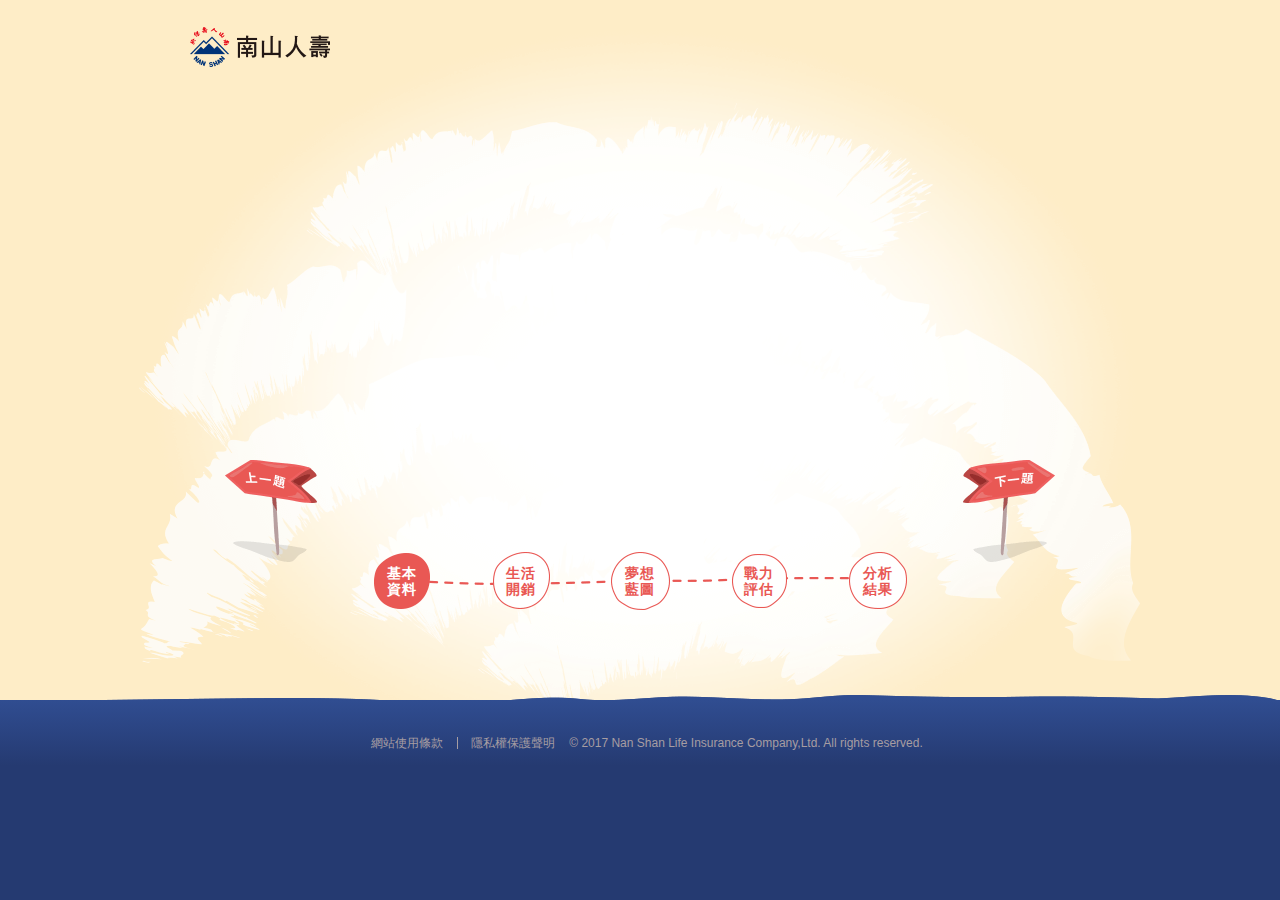
==== commit a18961ea: "continue for debug" ====
--- a/views/desktop/nslcp_pages/needanalysis/index.html
+++ b/views/desktop/nslcp_pages/needanalysis/index.html
@@ -272,7 +272,7 @@
 								<input class="slider-picker expend-slider" data-values="0,0.5,0.8,1,1.3,1.5,1.8,2,2.5,3,3.5,4,4.5,5,5.5,6,6.5,7,7.5,8,8.5,9,9.5,10,15,20,25,30" data-max="30" data-range="0,0.5,1.5,4,8" data-liability="0,0">
 							</div>
 						</li>
-						<li class="list">
+						<li class="list child-edu">
 							<em class="desc">所有子女到大學畢業需要多少教育費用？</em>
 							<div class="range-slider is-small">
 								<input class="slider-picker expend-slider edu-cost" data-values="0,50,100,150,200,250,300,350,400,450,500,550,600,650,700,750,800,850,900,950,1000,1100,1200,1300,1400,1500,1600,1700,1800,1900,2000" data-max="2000" data-range="0,50,500,1000" data-liability="0,0">
@@ -774,7 +774,7 @@
 							</div>
 						</li>
 					</ul>
-					<div class="image-wrap" data-meta="marry" data-level="">
+					<div class="image-wrap" data-meta="" data-level="">
 						<div class="drop" data-level=""></div>
 						<div class="doll" data-level=""></div>
 						<div class="color" data-level=""></div>
@@ -1050,7 +1050,7 @@
 				<ul class="info-list">
 					<li class="list"><a class="link" href="http://www.nanshanlife.com.tw/Public_web/declare.html">網站使用條款</a></li>
 					<li class="list"><a class="link" href="http://www.nanshanlife.com.tw/Public_web/privacy.html">隱私權保護聲明</a></li>
-					<li class="list"><small class="copyright">© 2016 Nan Shan Life Insurance Company,Ltd. All rights reserved.</small></li>
+					<li class="list"><small class="copyright">© 2017 Nan Shan Life Insurance Company,Ltd. All rights reserved.</small></li>
 				</ul>
 			</div>
 		</footer>
@@ -1198,7 +1198,7 @@
 								</select>
 							</div>
 							<div class="box-wrap b-col-4">
-								<input type="text" class="inputbox ins-sum jq-length" placeholder="保額">
+								<input type="text" class="inputbox ins-sum jq-length" maxlength="10" placeholder="保額">
 							</div>
 						</li>
 					</ul>
@@ -1271,14 +1271,15 @@
 		<img class="b-lazy" src="../../../../_ui/desktop/nslcp_common/js/needanalysis/Content/img/q20/ani-q20-college.png" alt="">
 		<img class="b-lazy" src="../../../../_ui/desktop/nslcp_common/js/needanalysis/Content/img/q20/ani-q20-kids.png" alt="">
 		<img class="b-lazy" src="../../../../_ui/desktop/nslcp_common/js/needanalysis/Content/img/q21/ani-q21-car.png" alt="">
+		<img class="b-lazy" src="../../../../_ui/desktop/nslcp_common/js/needanalysis/Content/img/q21/ani-q21-doll.png" alt="">
 		<img class="b-lazy" src="../../../../_ui/desktop/nslcp_common/js/needanalysis/Content/img/q21/ani-q21-house-1.png" alt="">
 		<img class="b-lazy" src="../../../../_ui/desktop/nslcp_common/js/needanalysis/Content/img/q21/ani-q21-study-1.png" alt="">
 		<img class="b-lazy" src="../../../../_ui/desktop/nslcp_common/js/needanalysis/Content/img/q21/ani-q21-job-1.png" alt="">
 		<img class="b-lazy" src="../../../../_ui/desktop/nslcp_common/js/needanalysis/Content/img/q21/ani-q21-travel.png" alt="">
 		<img class="b-lazy" src="../../../../_ui/desktop/nslcp_common/js/needanalysis/Content/img/q21/ani-q21-marry-1.png" alt="">
 		<img class="b-lazy" src="../../../../_ui/desktop/nslcp_common/js/needanalysis/Content/img/q22/ani-q22-car.png" alt="">
-		<img class="b-lazy" src="../../../../_ui/desktop/nslcp_common/js/needanalysis/Content/img/q22/ani-q22-car2.png" alt="">
 		<img class="b-lazy" src="../../../../_ui/desktop/nslcp_common/js/needanalysis/Content/img/q22/ani-q22-car-color.png" alt="">
+		<img class="b-lazy" src="../../../../_ui/desktop/nslcp_common/js/needanalysis/Content/img/q22/ani-q22-car-wheel.png" alt="">
 		<img class="b-lazy" src="../../../../_ui/desktop/nslcp_common/js/needanalysis/Content/img/q22/ani-q22-house2.png" alt="">
 		<img class="b-lazy" src="../../../../_ui/desktop/nslcp_common/js/needanalysis/Content/img/q22/ani-q22-house-color.png" alt="">
 		<img class="b-lazy" src="../../../../_ui/desktop/nslcp_common/js/needanalysis/Content/img/q22/ani-q22-study-f-1.png" alt="">
--- a/_ui/desktop/nslcp_common/js/needanalysis/Content/css/style.css
+++ b/_ui/desktop/nslcp_common/js/needanalysis/Content/css/style.css
@@ -1 +1 @@
-﻿html,body,div,span,applet,object,iframe,h1,h2,h3,h4,h5,h6,p,blockquote,pre,a,abbr,acronym,address,big,cite,code,del,dfn,em,img,ins,kbd,q,s,samp,small,strike,strong,sub,sup,tt,var,b,u,i,center,dl,dt,dd,ol,ul,li,fieldset,form,label,legend,table,caption,tbody,tfoot,thead,tr,th,td,article,aside,canvas,details,embed,figure,figcaption,footer,header,hgroup,menu,nav,output,ruby,section,summary,time,mark,audio,video{margin:0;padding:0;border:0;font:inherit;font-size:100%;vertical-align:baseline}html{line-height:1}ol,ul{list-style:none}table{border-collapse:collapse;border-spacing:0}caption,th,td{text-align:left;font-weight:normal;vertical-align:middle}q,blockquote{quotes:none}q:before,q:after,blockquote:before,blockquote:after{content:"";content:none}a img{border:none}article,aside,details,figcaption,figure,footer,header,hgroup,main,menu,nav,section,summary{display:block}.b-cloak{display:none !important}.b-middle{font-size:0;max-height:100%}.b-middle:before{content:'';height:100%;display:inline-block;vertical-align:middle;*vertical-align:auto;*zoom:1;*display:inline}.b-middle>*{font-size:initial;zoom:1;display:inline-block;vertical-align:middle;*vertical-align:auto;*zoom:1;*display:inline}.b-clearfix:after{content:'';width:100%;height:0;clear:both;overflow:hidden;*zoom:1;display:block;vertical-align:middle}.b-lazy{display:none}.hide-text{position:relative;overflow:hidden;font-size:0;line-height:0;text-indent:200%;white-space:nowrap}.hide-text em{position:absolute;top:100%;left:100%}html,body{font:12px/1.6 Arial,"黑體","Heiti TC","微軟正黑體","Microsoft JhengHei";width:100%;min-height:100%;-webkit-text-size-adjust:none;-moz-text-size-adjust:none;-o-text-size-adjust:none;-ms-text-size-adjust:none;text-size-adjust:none}body{background:#253a71;overflow-x:hidden}button{margin:0;padding:0;font-family:Arial,"黑體","Heiti TC","微軟正黑體","Microsoft JhengHei";border:0;border-spacing:0;position:relative;background:none;outline:0;cursor:pointer;text-indent:0;z-index:1;text-rendering:auto;text-transform:none;speak:none;display:inline-block;-ms-touch-action:manipulation;touch-action:manipulation;-webkit-user-select:none;-moz-user-select:none;-ms-user-select:none;user-select:none}input{padding:0;font-family:Arial,"黑體","Heiti TC","微軟正黑體","Microsoft JhengHei";-webkit-appearance:none;-moz-appearance:none;-ms-appearance:none;-o-appearance:none;appearance:none}select{font-family:Arial,"黑體","Heiti TC","微軟正黑體","Microsoft JhengHei";-webkit-appearance:none;-moz-appearance:none;-ms-appearance:none;-o-appearance:none;appearance:none}select::-ms-expand{display:none}a{margin:0;padding:0;font-family:Arial,"黑體","Heiti TC","微軟正黑體","Microsoft JhengHei";border:0;border-spacing:0;position:relative;background:none;outline:0;cursor:pointer;text-indent:0;z-index:1;text-rendering:auto;text-transform:none;speak:none;display:inline-block;-ms-touch-action:manipulation;touch-action:manipulation;-webkit-user-select:none;-moz-user-select:none;-ms-user-select:none;user-select:none;text-decoration:none;outline:0}a[href^="tel"],a[href^="TEL"]{cursor:text}a:hoevr{text-decoration:none}@media screen and (max-width: 998px){html,body{min-height:100%}html{overflow-x:hidden}}@media screen and (max-width: 739px){body{min-height:100vh;position:relative}html{overflow-x:hidden}}.l-body{position:relative;background:#feedc7 url('../img/bg-main.png?1464173817') center 30px no-repeat}.l-header{margin-left:-450px;width:900px;position:absolute;top:0;left:50%;z-index:1}.l-main{margin:0 auto;width:1000px;height:700px;position:relative}.l-main.is-index:before,.l-main.is-index:after{content:'';background:url('../img/bg-index.png?1467014384') 0 0 no-repeat;display:block;position:absolute;-moz-animation:wave-cloud 4s ease-in infinite;-webkit-animation:wave-cloud 4s ease-in infinite;animation:wave-cloud 4s ease-in infinite}.l-main.is-index:before{width:112px;height:420px;top:-210px;left:275px;-moz-animation-delay:-2s;-webkit-animation-delay:-2s;animation-delay:-2s}.l-main.is-index:after{background-position:-112px 0;width:126px;height:312px;top:-4px;left:165px;-moz-transform:rotate(5deg);-ms-transform:rotate(5deg);-webkit-transform:rotate(5deg);transform:rotate(5deg);-moz-transform-origin:top center;-ms-transform-origin:top center;-webkit-transform-origin:top center;transform-origin:top center}.l-main.is-index .index{opacity:1}.l-main.is-index .quest>*{display:none}.l-main.is-quest .quest{width:100%;height:100%;position:absolute;top:0;opacity:1}.l-main .l-content{opacity:0;-moz-transition:ease-in .5s all;-o-transition:ease-in .5s all;-webkit-transition:ease-in .5s all;transition:ease-in .5s all}.l-footer{background-image:url('[data-uri]');background-size:100%;background-image:-webkit-gradient(linear, 50% 0%, 50% 100%, color-stop(0%, #304d91),color-stop(100%, #253a71));background-image:-moz-linear-gradient(top, #304d91 0%,#253a71 100%);background-image:-webkit-linear-gradient(top, #304d91 0%,#253a71 100%);background-image:linear-gradient(to bottom, #304d91 0%,#253a71 100%)}.l-lightbox{background:rgba(0,0,0,0.55);position:fixed;top:0;bottom:0;left:0;right:0;opacity:0;z-index:-1;-moz-transition:ease-in .3s opacity;-o-transition:ease-in .3s opacity;-webkit-transition:ease-in .3s opacity;transition:ease-in .3s opacity}.l-lightbox.animation-op{opacity:1}.l-lightbox.is-show{z-index:10}.m-footer{margin:0 auto;padding:0 22px;width:1000px;position:relative;-moz-box-sizing:border-box;-webkit-box-sizing:border-box;box-sizing:border-box}.m-footer:before{content:'';margin-left:-533px;background:url('../img/footer-top.png?1464173820') 0 0 no-repeat;display:block;width:1170px;height:5px;position:absolute;top:-5px;left:50%}.m-footer .info-list{padding:34px 0 14px 0;font-size:0;text-align:center}.m-footer .info-list .list{display:inline-block;font-size:12px;line-height:1.5em}.m-footer .info-list .list:first-child .link:before{display:none}.m-footer .info-list .link{padding:0 14px;display:block;position:relative;color:#a69da2}.m-footer .info-list .link:before{content:'';margin-top:-6px;background:#a69da2;display:block;width:1px;height:12px;position:absolute;top:50%;left:0}.m-footer .info-list .link:hover{text-decoration:underline}.m-footer .info-list .copyright{color:#a69da2}.m-box{margin:-173px 0 0 -351px;background:#fff;display:none;width:702px;height:314px;position:absolute;top:50%;left:50%;border-right:1px solid #d9b8b8;border-left:1px solid #d9b8b8;-moz-box-sizing:border-box;-webkit-box-sizing:border-box;box-sizing:border-box}.m-box:before,.m-box:after{content:'';background:url(../img/bg-box.png) 0 0 no-repeat;display:block;height:16px;position:absolute;top:-16px;left:-1px;right:-1px}.m-box:after{background-position:0 -16px;top:auto;bottom:-16px}.m-box.is-show{display:block}.m-box-header .btn-close{background-position:-613px -32px;width:33px;height:33px;top:-25px;right:-7px}.m-box-header .btn-close:hover{background-position:-646px -32px}.m-box-body{padding:0 49px;border-right:1px solid #f6eded;border-left:1px solid #f6eded;color:#4a7cad;font-size:14px;line-height:20px}.m-box-body .box-title{margin:12px auto 5px auto;background:url(../img/bg-box.png) 0 -66px no-repeat;width:237px;height:34px;color:#fff;font-size:14px;letter-spacing:1px;line-height:33px;text-align:center}.m-box-body p{margin-top:20px}.m-box-footer .btn-close{background-position:-237px -66px;width:139px;height:34px;bottom:-28px;right:66px;color:#e95854;font-size:14px;font-weight:bold;letter-spacing:1px}.m-box-footer .btn-close:hover{background-position:-376px -66px;color:#fff}.btn-close{background:url(../img/bg-box.png) no-repeat;position:absolute}.sugarfun-datepicker{margin:5px 7px 0 7px;background:#4a7cad;border:7px solid #4a7cad;border-top:0;border-radius:7px;z-index:10;color:#fff}.sugarfun-datepicker:before{content:'';display:block;position:absolute;top:-6px;left:10px;border-right:6px solid transparent;border-bottom:6px solid #4a7cad;border-left:6px solid transparent}.sugarfun-datepicker-times{height:34px;font-size:14px;font-weight:bold;letter-spacing:1px;line-height:34px}.sugarfun-datepicker-arrow{width:36px;height:34px;line-height:34px}.sugarfun-datepicker-arrow.is-prev>i:before{margin:-5px 0 0 -5px;width:8px;height:8px;border-top:0;border-right:0;border-bottom:2px solid #fff;border-left:2px solid #fff;-moz-transform:rotate(45deg);-ms-transform:rotate(45deg);-webkit-transform:rotate(45deg);transform:rotate(45deg)}.sugarfun-datepicker-arrow.is-next>i:before{margin:-5px 0 0 -5px;width:8px;height:8px;border-top:0;border-right:2px solid #fff;border-bottom:2px solid #fff;border-left:0;-moz-transform:rotate(-45deg);-ms-transform:rotate(-45deg);-webkit-transform:rotate(-45deg);transform:rotate(-45deg)}.sugarfun-datepicker-week{padding-top:3px;background:#fff;border-bottom:1px solid #4a7cad;font-weight:bold}.sugarfun-datepicker-week>li{height:24px;color:#4a7cad;line-height:24px}.sugarfun-datepicker-bd{padding-bottom:3px;background:#fff}.sugarfun-datepicker-date{padding-top:1px}.sugarfun-datepicker-date>li{padding:0 1px;background:#fff;height:24px;line-height:24px;-moz-box-sizing:border-box;-webkit-box-sizing:border-box;box-sizing:border-box}.sugarfun-datepicker-date>li>*{border-radius:4px;color:#4a7cad}.sugarfun-datepicker-date>li>*:hover{background:#4a7cad;color:#fff}.sugarfun-datepicker-date .is-last>*,.sugarfun-datepicker-date .is-next>*{opacity:0.3}@media screen\0{.sugarfun-datepicker-times{width:auto}}.logo{width:140px;height:40px;position:absolute;top:27px;left:0}.logo .link{background:url('../img/shared.png?1468499538') 0 0 no-repeat;display:block;width:100%;height:100%}.insurance-wrap{display:none;position:absolute;top:20px;right:0;font-size:14px;text-indent:18px}.insurance-wrap .wording{color:#e95854;font-weight:bold;line-height:27px}.insurance-wrap .cost{background:url('../img/shared.png?1468499538') -140px 0 no-repeat;display:block;width:166px;height:32px;position:relative;color:#fff;line-height:32px}.insurance-wrap .cost .dollar{position:relative;z-index:1;font-size:16px;letter-spacing:1px}.insurance-wrap .svg-icon{width:100%;height:100%;position:absolute;top:0;left:0}.index{height:100%;position:relative}.index:before{content:'';background:url('../img/bg-index.png?1467014384') -238px 0 no-repeat;display:block;width:372px;height:222px;position:absolute;top:345px;left:108px}.index:after{content:'';background:url('../img/index-ani.png?1468406385') -238px 0 no-repeat;display:block;width:200px;height:167px;position:absolute;top:300px;left:281px;-moz-animation:family-ani 7s steps(118, end) infinite;-webkit-animation:family-ani 7s steps(118, end) infinite;animation:family-ani 7s steps(118, end) infinite}.index .page-title{background:url('../img/bg-index.png?1467014384') -238px -222px no-repeat;display:block;width:454px;height:108px;position:absolute;top:200px;left:427px}.index .slogan{background:url('../img/bg-index.png?1467014384') -112px -330px no-repeat;display:block;width:224px;height:28px;position:absolute;top:380px;left:520px}.index .btn-area{margin-left:8px;position:absolute;top:498px;left:50%}.index .btn-area .btn-notify{margin-bottom:10px;background:url('../img/bg-index.png?1467014384') -112px -390px no-repeat;display:block;width:130px;height:17px}.index .btn-area .btn-check em{background:url('../img/bg-index.png?1467014384') -242px -390px no-repeat;display:inline-block;width:25px;height:15px}.index .btn-area .btn-check.disagree{margin-left:20px}.index .btn-area .btn-check.disagree em{background-position:-267px -390px;width:40px}.index .btn-start{display:block;width:124px;height:114px;position:absolute;top:428px;right:144px}.index .btn-start:before,.index .btn-start:after{content:'';background:url('../img/bg-index.png?1467014384') 0 0 no-repeat;display:block;position:absolute}.index .btn-start:before{background-position:-336px -330px;width:100%;height:86px;bottom:0;right:0}.index .btn-start:after{background-position:-610px 0;width:37px;height:37px;top:0;right:48px;-moz-animation:nod-head 8s steps(1, end) infinite;-webkit-animation:nod-head 8s steps(1, end) infinite;animation:nod-head 8s steps(1, end) infinite}.index .btn-start:hover{width:126px}.index .btn-start:hover:before{background-position:-460px -330px}.index .btn-start:hover:after{-moz-animation-play-state:paused;-webkit-animation-play-state:paused;animation-play-state:paused;-moz-transform:scale(-1, 1);-ms-transform:scale(-1, 1);-webkit-transform:scale(-1, 1);transform:scale(-1, 1)}.index .btn-start:hover ~ .icon-flying-bird{-moz-animation-play-state:paused;-webkit-animation-play-state:paused;animation-play-state:paused}.index .icon-flying-bird{display:block;width:45px;height:32px;position:absolute;top:335px;left:409px;-moz-animation:flying-move 8s linear infinite;-webkit-animation:flying-move 8s linear infinite;animation:flying-move 8s linear infinite}.index .icon-flying-bird.reverse{-moz-animation:flying-move-reverse 8s linear infinite;-webkit-animation:flying-move-reverse 8s linear infinite;animation:flying-move-reverse 8s linear infinite}.index .icon-flying-bird.reverse:before{background:url('../img/bg-index.png?1467014384') -202px -358px no-repeat;-moz-animation:wing-ani-reverse 0.4s steps(1, end) infinite;-webkit-animation:wing-ani-reverse 0.4s steps(1, end) infinite;animation:wing-ani-reverse 0.4s steps(1, end) infinite}.index .icon-flying-bird:before{content:'';background:url('../img/bg-index.png?1467014384') -112px -358px no-repeat;display:block;width:100%;height:100%;-moz-animation:wing-ani 0.4s steps(1, end) infinite;-webkit-animation:wing-ani 0.4s steps(1, end) infinite;animation:wing-ani 0.4s steps(1, end) infinite}.stage{width:100%;height:100%;position:absolute;top:0;left:0;opacity:0;overflow:hidden;z-index:-1}.stage:not(.cut-2):not(.cut-22):not(.cut-24){-moz-transition:ease-in .5s opacity;-o-transition:ease-in .5s opacity;-webkit-transition:ease-in .5s opacity;transition:ease-in .5s opacity}.quest-title{margin-left:-17px;background:url(../img/bg-exams.png) 0 0 no-repeat;display:block;width:0;position:absolute;top:78px;left:50%}.btn-check{overflow:visible}.btn-check:before{content:'';margin-right:7px;background:url('../img/shared.png?1468499538') -306px 0 no-repeat;display:inline-block;width:21px;height:21px}.btn-check.is-checked:after{content:'';background:url(../img/checked.png) 0 0 no-repeat;display:block;width:34px;height:20px;position:absolute;bottom:7px;left:-5px;z-index:1;-moz-animation:btn-checked 0.2s steps(3, end) forwards;-webkit-animation:btn-checked 0.2s steps(3, end) forwards;animation:btn-checked 0.2s steps(3, end) forwards}.choice-list{height:100%;font-size:0}.choice-list .list{display:inline-block;width:50%;height:100%;text-align:center;-moz-box-sizing:border-box;-webkit-box-sizing:border-box;box-sizing:border-box}.choice-list .list:first-child .btn-check{margin-right:142px;right:50%}.choice-list .list:last-child .btn-check{margin-left:142px;left:50%}.choice-list .list .btn-check{position:absolute;bottom:190px;overflow:visible;-moz-transition:ease-in .3s all;-o-transition:ease-in .3s all;-webkit-transition:ease-in .3s all;transition:ease-in .3s all}.choice-list .list .btn-check em{background:url(../img/bg-exams.png) 0 0 no-repeat;display:inline-block;height:21px}.choice-list .list .btn-check .svg-icon{display:inline-block;width:21px;height:21px}.girl,.boy{display:block;position:absolute}.girl{background:url(../img/q1/girl.png) -151px 0 no-repeat}.boy{background:url(../img/q1/boy.png) -148px 0 no-repeat}.quest-1 .cut-1{opacity:1;z-index:1}.quest-2 .cut-2{opacity:1;z-index:1}.quest-3 .cut-3{opacity:1;z-index:1}.quest-4 .cut-4{opacity:1;z-index:1}.quest-5 .cut-5{opacity:1;z-index:1}.quest-6 .cut-6{opacity:1;z-index:1}.quest-7 .cut-7{opacity:1;z-index:1}.quest-8 .cut-8{opacity:1;z-index:1}.quest-9 .cut-9{opacity:1;z-index:1}.quest-10 .cut-10{opacity:1;z-index:1}.quest-11 .cut-11{opacity:1;z-index:1}.quest-12 .cut-12{opacity:1;z-index:1}.quest-13 .cut-13{opacity:1;z-index:1}.quest-14 .cut-14{opacity:1;z-index:1}.quest-15 .cut-15{opacity:1;z-index:1}.quest-16 .cut-16{opacity:1;z-index:1}.quest-17 .cut-17{opacity:1;z-index:1}.quest-18 .cut-18{opacity:1;z-index:1}.quest-19 .cut-19{opacity:1;z-index:1}.quest-20 .cut-20{opacity:1;z-index:1}.quest-21 .cut-21{opacity:1;z-index:1}.quest-22 .cut-22{opacity:1;z-index:1}.quest-23 .cut-23{opacity:1;z-index:1}.quest-24 .cut-24{opacity:1;z-index:1}.quest-1 .cut-1 .quest-title{margin-left:-83px;height:38px;-moz-animation:q1-title 0.7s linear forwards;-webkit-animation:q1-title 0.7s linear forwards;animation:q1-title 0.7s linear forwards}.quest-1 .cut-1 .choice-list .list em{width:19px}.quest-1 .cut-1 .choice-list .list:first-child .btn-check em{background-position:-166px 0}.quest-1 .cut-1 .choice-list .list:first-child .btn-check.is-checked ~ .image-wrap{-moz-animation:bow-girl 0.3s steps(11, start) forwards;-webkit-animation:bow-girl 0.3s steps(11, start) forwards;animation:bow-girl 0.3s steps(11, start) forwards}.quest-1 .cut-1 .choice-list .list:first-child .btn-check.ani-reverse ~ .image-wrap{-moz-animation:reverse-girl 0.3s steps(11, start) forwards;-webkit-animation:reverse-girl 0.3s steps(11, start) forwards;animation:reverse-girl 0.3s steps(11, start) forwards}.quest-1 .cut-1 .choice-list .list:last-child .btn-check:before{background-position:-327px 0}.quest-1 .cut-1 .choice-list .list:last-child .btn-check em{background-position:-185px 0}.quest-1 .cut-1 .choice-list .list:last-child .btn-check.is-checked ~ .image-wrap{-moz-animation:bow-boy 0.3s steps(6, start) forwards;-webkit-animation:bow-boy 0.3s steps(6, start) forwards;animation:bow-boy 0.3s steps(6, start) forwards}.quest-1 .cut-1 .choice-list .list:last-child .btn-check.ani-reverse ~ .image-wrap{-moz-animation:reverse-boy 0.3s steps(6, start) forwards;-webkit-animation:reverse-boy 0.3s steps(6, start) forwards;animation:reverse-boy 0.3s steps(6, start) forwards}.quest-1 .cut-1 .choice-list[class^="chosen-"] ~ .quest-title,.quest-1 .cut-1 .choice-list[class^="chosen-"] .btn-check,.quest-1 .cut-1 .choice-list[class*=" chosen-"] ~ .quest-title,.quest-1 .cut-1 .choice-list[class*=" chosen-"] .btn-check{opacity:0}.quest-1 .cut-1 .choice-list.chosen-girl .girl{-moz-animation:transition-girl 0.3s steps(11, start) forwards !important;-webkit-animation:transition-girl 0.3s steps(11, start) forwards !important;animation:transition-girl 0.3s steps(11, start) forwards !important}.quest-1 .cut-1 .choice-list.chosen-girl .boy{background:url(../img/q1/boy-door.png) 0 0 no-repeat;width:335px;height:309px;top:179px;right:143px;-moz-animation:flipout-door 1.5s steps(29, start) forwards;-webkit-animation:flipout-door 1.5s steps(29, start) forwards;animation:flipout-door 1.5s steps(29, start) forwards}.quest-1 .cut-1 .choice-list.chosen-boy .girl{background:url(../img/q1/girl-door.png) 0 0 no-repeat;width:335px;height:309px;top:179px;left:184px;-moz-animation:flipout-door 1.5s steps(29, start) forwards;-webkit-animation:flipout-door 1.5s steps(29, start) forwards;animation:flipout-door 1.5s steps(29, start) forwards}.quest-1 .cut-1 .girl{width:151px;height:242px;top:230px;left:250px;-moz-animation:wink-girl 5s steps(1, start) infinite;-webkit-animation:wink-girl 5s steps(1, start) infinite;animation:wink-girl 5s steps(1, start) infinite}.quest-1 .cut-1 .boy{width:148px;height:242px;top:226px;right:260px;-moz-animation:wink-boy 5s 0.5s steps(1, start) infinite;-webkit-animation:wink-boy 5s 0.5s steps(1, start) infinite;animation:wink-boy 5s 0.5s steps(1, start) infinite}.quest-1 .cut-1 ~ .btn-prev{top:-120px}.cut-2 .quest-title{margin-left:-83px;background-position:0 -38px;height:38px;-moz-animation:q2-title 1.5s linear forwards;-webkit-animation:q2-title 1.5s linear forwards;animation:q2-title 1.5s linear forwards}.cut-2 .choice-list{width:100%;position:absolute}.cut-2 .choice-list:before{content:'';display:block;position:absolute;top:50%;left:50%}.cut-2 .choice-list .list em{width:39px;height:21px}.cut-2 .choice-list .list:first-child .btn-check em{background-position:-166px -21px}.cut-2 .choice-list .list:last-child .btn-check:before{background-position:-327px 0}.cut-2 .choice-list .list:last-child .btn-check em{background-position:-166px -42px}.cut-2 .choice-list.chosen-girl:before{margin:-171px 0 0 -237px;background:url(../img/q2/ani-q2-girl.png) 0 -7272px no-repeat;width:595px;height:303px}.cut-2 .choice-list.chosen-girl[data-first="true"]:before{background-position:0 0;-moz-animation:q2-girl 1.4s steps(24, end) forwards;-webkit-animation:q2-girl 1.4s steps(24, end) forwards;animation:q2-girl 1.4s steps(24, end) forwards}.cut-2 .choice-list.chosen-girl[data-select="single"]{-moz-animation-duration:1.4s;-webkit-animation-duration:1.4s;animation-duration:1.4s;-moz-animation-delay:0.5s;-webkit-animation-delay:0.5s;animation-delay:0.5s}.cut-2 .choice-list.chosen-girl[data-select="single"]:before{margin:-242px 0 0 -247px;background-position:-595px 0;width:566px;height:374px;-moz-animation:q2-girl-single 1.4s 0.5s steps(17, end) forwards;-webkit-animation:q2-girl-single 1.4s 0.5s steps(17, end) forwards;animation:q2-girl-single 1.4s 0.5s steps(17, end) forwards}.cut-2 .choice-list.chosen-girl[data-reverse="single"]{-moz-animation-duration:1.4s;-webkit-animation-duration:1.4s;animation-duration:1.4s;-moz-animation-delay:0.5s;-webkit-animation-delay:0.5s;animation-delay:0.5s}.cut-2 .choice-list.chosen-girl[data-reverse="single"]:before{margin:-242px 0 0 -247px;background-position:-595px -6358px;width:566px;height:374px;-moz-animation:q2-girl-single-reverse 1.4s 0.5s steps(17, end) forwards;-webkit-animation:q2-girl-single-reverse 1.4s 0.5s steps(17, end) forwards;animation:q2-girl-single-reverse 1.4s 0.5s steps(17, end) forwards}.cut-2 .choice-list.chosen-girl[data-select="merried"]{-moz-animation-duration:3.5s;-webkit-animation-duration:3.5s;animation-duration:3.5s;-moz-animation-delay:0;-webkit-animation-delay:0;animation-delay:0}.cut-2 .choice-list.chosen-girl[data-select="merried"]:before{margin:-168px 0 0 -255px;background-position:-1161px 0;width:508px;height:298px;-moz-animation:q2-girl-merried 3.5s steps(61, end) forwards;-webkit-animation:q2-girl-merried 3.5s steps(61, end) forwards;animation:q2-girl-merried 3.5s steps(61, end) forwards}.cut-2 .choice-list.chosen-girl[data-reverse="merried"]{-moz-animation-duration:3.5s;-webkit-animation-duration:3.5s;animation-duration:3.5s;-moz-animation-delay:0;-webkit-animation-delay:0;animation-delay:0}.cut-2 .choice-list.chosen-girl[data-reverse="merried"]:before{margin:-168px 0 0 -255px;background-position:-1161px -18178px;width:508px;height:298px;-moz-animation:q2-girl-merried-reverse 3.5s steps(61, end) forwards;-webkit-animation:q2-girl-merried-reverse 3.5s steps(61, end) forwards;animation:q2-girl-merried-reverse 3.5s steps(61, end) forwards}.cut-2 .choice-list.chosen-boy:before{margin:-171px 0 0 -316px;background:url(../img/q2/ani-q2-boy.png) 0 -6363px no-repeat;width:512px;height:303px}.cut-2 .choice-list.chosen-boy[data-first="true"]:before{background-position:0 0;-moz-animation:q2-boy 1.4s 0.5s steps(21, end) forwards;-webkit-animation:q2-boy 1.4s 0.5s steps(21, end) forwards;animation:q2-boy 1.4s 0.5s steps(21, end) forwards}.cut-2 .choice-list.chosen-boy[data-select="single"]{-moz-animation-duration:1.7s;-webkit-animation-duration:1.7s;animation-duration:1.7s;-moz-animation-delay:0.5s;-webkit-animation-delay:0.5s;animation-delay:0.5s}.cut-2 .choice-list.chosen-boy[data-select="single"]:before{margin:-171px 0 0 -317px;background-position:-512px 0;width:614px;height:303px;-moz-animation:q2-boy-single 1.7s 0.5s steps(29, end) forwards;-webkit-animation:q2-boy-single 1.7s 0.5s steps(29, end) forwards;animation:q2-boy-single 1.7s 0.5s steps(29, end) forwards}.cut-2 .choice-list.chosen-boy[data-reverse="single"]{-moz-animation-duration:1.7s;-webkit-animation-duration:1.7s;animation-duration:1.7s;-moz-animation-delay:0.5s;-webkit-animation-delay:0.5s;animation-delay:0.5s}.cut-2 .choice-list.chosen-boy[data-reverse="single"]:before{margin:-171px 0 0 -317px;background-position:-512px -8787px;width:614px;height:303px;-moz-animation:q2-boy-single-reverse 1.7s 0.5s steps(29, end) forwards;-webkit-animation:q2-boy-single-reverse 1.7s 0.5s steps(29, end) forwards;animation:q2-boy-single-reverse 1.7s 0.5s steps(29, end) forwards}.cut-2 .choice-list.chosen-boy[data-select="merried"]{-moz-animation-duration:2.7s;-webkit-animation-duration:2.7s;animation-duration:2.7s;-moz-animation-delay:0;-webkit-animation-delay:0;animation-delay:0}.cut-2 .choice-list.chosen-boy[data-select="merried"]:before{margin:-170px 0 0 -271px;background-position:-1126px 0;width:509px;height:298px;-moz-animation:q2-boy-merried 2.7s steps(49, end) forwards;-webkit-animation:q2-boy-merried 2.7s steps(49, end) forwards;animation:q2-boy-merried 2.7s steps(49, end) forwards}.cut-2 .choice-list.chosen-boy[data-reverse="merried"]{-moz-animation-duration:2.7s;-webkit-animation-duration:2.7s;animation-duration:2.7s;-moz-animation-delay:0;-webkit-animation-delay:0;animation-delay:0}.cut-2 .choice-list.chosen-boy[data-reverse="merried"]:before{margin:-170px 0 0 -271px;background-position:-1126px -14602px;width:509px;height:298px;-moz-animation:q2-boy-merried-reverse 2.7s steps(49, end) forwards;-webkit-animation:q2-boy-merried-reverse 2.7s steps(49, end) forwards;animation:q2-boy-merried-reverse 2.7s steps(49, end) forwards}.cut-2 .choice-list[class^="chosen-"] .btn-check>*,.cut-2 .choice-list[class*=" chosen-"] .btn-check>*{-moz-animation:q2-btn-check 0.3s linear forwards;-webkit-animation:q2-btn-check 0.3s linear forwards;animation:q2-btn-check 0.3s linear forwards}.cut-3 .quest-title{margin-left:-80px;background-position:0 -76px;width:0;height:37px;top:78px;-moz-animation:q3-title 1.2s 0.1s linear forwards;-webkit-animation:q3-title 1.2s 0.1s linear forwards;animation:q3-title 1.2s 0.1s linear forwards}.cut-3 .image-wrap{position:absolute;left:50%}.cut-3 .chosen-girl .image-wrap{margin-left:-75px;background:url(../img/q3/ani-q3-girl.png) 0 0 no-repeat;width:151px;height:524px;bottom:230px}.cut-3 .chosen-girl .image-wrap[data-age="y-t-o"]{-moz-animation:q3-girl-y-t-o 2.6s steps(49, end) forwards;-webkit-animation:q3-girl-y-t-o 2.6s steps(49, end) forwards;animation:q3-girl-y-t-o 2.6s steps(49, end) forwards}.cut-3 .chosen-girl .image-wrap[data-age="m-t-o"]{-moz-animation:q3-girl-m-t-o 1.3s steps(25, end) forwards;-webkit-animation:q3-girl-m-t-o 1.3s steps(25, end) forwards;animation:q3-girl-m-t-o 1.3s steps(25, end) forwards}.cut-3 .chosen-girl .image-wrap[data-age="c-t-o"]{-moz-animation:q3-girl-c-t-o 1.3s steps(25, end) forwards;-webkit-animation:q3-girl-c-t-o 1.3s steps(25, end) forwards;animation:q3-girl-c-t-o 1.3s steps(25, end) forwards}.cut-3 .chosen-girl .image-wrap[data-age="y-t-m"]{-moz-animation:q3-girl-y-t-m 1.3s steps(24, end) forwards;-webkit-animation:q3-girl-y-t-m 1.3s steps(24, end) forwards;animation:q3-girl-y-t-m 1.3s steps(24, end) forwards}.cut-3 .chosen-girl .image-wrap[data-age="o-t-m"]{-moz-animation:q3-girl-o-t-m 1.3s steps(25, end) forwards;-webkit-animation:q3-girl-o-t-m 1.3s steps(25, end) forwards;animation:q3-girl-o-t-m 1.3s steps(25, end) forwards}.cut-3 .chosen-girl .image-wrap[data-age="c-t-m"]{-moz-animation:q3-girl-c-t-m 2.6s steps(50, end) forwards;-webkit-animation:q3-girl-c-t-m 2.6s steps(50, end) forwards;animation:q3-girl-c-t-m 2.6s steps(50, end) forwards}.cut-3 .chosen-girl .image-wrap[data-age="o-t-y"]{-moz-animation:q3-girl-o-t-y 2.6s steps(49, end) forwards;-webkit-animation:q3-girl-o-t-y 2.6s steps(49, end) forwards;animation:q3-girl-o-t-y 2.6s steps(49, end) forwards}.cut-3 .chosen-girl .image-wrap[data-age="m-t-y"]{-moz-animation:q3-girl-m-t-y 1.3s steps(24, end) forwards;-webkit-animation:q3-girl-m-t-y 1.3s steps(24, end) forwards;animation:q3-girl-m-t-y 1.3s steps(24, end) forwards}.cut-3 .chosen-girl .image-wrap[data-age="c-t-y"]{-moz-animation:q3-girl-c-t-y 3.9s steps(74, end) forwards;-webkit-animation:q3-girl-c-t-y 3.9s steps(74, end) forwards;animation:q3-girl-c-t-y 3.9s steps(74, end) forwards}.cut-3 .chosen-girl .image-wrap[data-age="y-t-c"]{-moz-animation:q3-girl-y-t-c 3.9s steps(74, end) forwards;-webkit-animation:q3-girl-y-t-c 3.9s steps(74, end) forwards;animation:q3-girl-y-t-c 3.9s steps(74, end) forwards}.cut-3 .chosen-girl .image-wrap[data-age="m-t-c"]{-moz-animation:q3-girl-m-t-c 2.6s steps(50, end) forwards;-webkit-animation:q3-girl-m-t-c 2.6s steps(50, end) forwards;animation:q3-girl-m-t-c 2.6s steps(50, end) forwards}.cut-3 .chosen-girl .image-wrap[data-age="o-t-c"]{-moz-animation:q3-girl-o-t-c 1.3s steps(25, end) forwards;-webkit-animation:q3-girl-o-t-c 1.3s steps(25, end) forwards;animation:q3-girl-o-t-c 1.3s steps(25, end) forwards}.cut-3 .chosen-boy .image-wrap{margin-left:-76px;background:url(../img/q3/ani-q3-boy.png) 0 0 no-repeat;width:153px;height:537px;bottom:215px}.cut-3 .chosen-boy .image-wrap[data-age="y-t-o"]{-moz-animation:q3-boy-y-t-o 2.8s steps(50, end) forwards;-webkit-animation:q3-boy-y-t-o 2.8s steps(50, end) forwards;animation:q3-boy-y-t-o 2.8s steps(50, end) forwards}.cut-3 .chosen-boy .image-wrap[data-age="m-t-o"]{-moz-animation:q3-boy-m-t-o 1.4s steps(25, end) forwards;-webkit-animation:q3-boy-m-t-o 1.4s steps(25, end) forwards;animation:q3-boy-m-t-o 1.4s steps(25, end) forwards}.cut-3 .chosen-boy .image-wrap[data-age="c-t-o"]{-moz-animation:q3-boy-c-t-o 1.4s steps(25, end) forwards;-webkit-animation:q3-boy-c-t-o 1.4s steps(25, end) forwards;animation:q3-boy-c-t-o 1.4s steps(25, end) forwards}.cut-3 .chosen-boy .image-wrap[data-age="y-t-m"]{-moz-animation:q3-boy-y-t-m 1.4s steps(25, end) forwards;-webkit-animation:q3-boy-y-t-m 1.4s steps(25, end) forwards;animation:q3-boy-y-t-m 1.4s steps(25, end) forwards}.cut-3 .chosen-boy .image-wrap[data-age="o-t-m"]{-moz-animation:q3-boy-o-t-m 1.4s steps(25, end) forwards;-webkit-animation:q3-boy-o-t-m 1.4s steps(25, end) forwards;animation:q3-boy-o-t-m 1.4s steps(25, end) forwards}.cut-3 .chosen-boy .image-wrap[data-age="c-t-m"]{-moz-animation:q3-boy-c-t-m 2.8s steps(50, end) forwards;-webkit-animation:q3-boy-c-t-m 2.8s steps(50, end) forwards;animation:q3-boy-c-t-m 2.8s steps(50, end) forwards}.cut-3 .chosen-boy .image-wrap[data-age="o-t-y"]{-moz-animation:q3-boy-o-t-y 2.8s steps(50, end) forwards;-webkit-animation:q3-boy-o-t-y 2.8s steps(50, end) forwards;animation:q3-boy-o-t-y 2.8s steps(50, end) forwards}.cut-3 .chosen-boy .image-wrap[data-age="m-t-y"]{-moz-animation:q3-boy-m-t-y 1.4s steps(25, end) forwards;-webkit-animation:q3-boy-m-t-y 1.4s steps(25, end) forwards;animation:q3-boy-m-t-y 1.4s steps(25, end) forwards}.cut-3 .chosen-boy .image-wrap[data-age="c-t-y"]{-moz-animation:q3-boy-c-t-y 4.2s steps(75, end) forwards;-webkit-animation:q3-boy-c-t-y 4.2s steps(75, end) forwards;animation:q3-boy-c-t-y 4.2s steps(75, end) forwards}.cut-3 .chosen-boy .image-wrap[data-age="y-t-c"]{-moz-animation:q3-boy-y-t-c 4.2s steps(75, end) forwards;-webkit-animation:q3-boy-y-t-c 4.2s steps(75, end) forwards;animation:q3-boy-y-t-c 4.2s steps(75, end) forwards}.cut-3 .chosen-boy .image-wrap[data-age="m-t-c"]{-moz-animation:q3-boy-m-t-c 2.8s steps(50, end) forwards;-webkit-animation:q3-boy-m-t-c 2.8s steps(50, end) forwards;animation:q3-boy-m-t-c 2.8s steps(50, end) forwards}.cut-3 .chosen-boy .image-wrap[data-age="o-t-c"]{-moz-animation:q3-boy-o-t-c 1.4s steps(25, end) forwards;-webkit-animation:q3-boy-o-t-c 1.4s steps(25, end) forwards;animation:q3-boy-o-t-c 1.4s steps(25, end) forwards}.cut-3 .range-slider{margin-left:-227px;width:476px;height:56px;position:absolute;bottom:180px;left:50%}.cut-3 .range-slider .irs-max .postfix{background-position:-188px -63px;width:11px}.cut-4 .quest-title{margin-left:-100px;background-position:0 -113px;height:37px;-moz-animation:q4-title 0.9s linear forwards;-webkit-animation:q4-title 0.9s linear forwards;animation:q4-title 0.9s linear forwards}.cut-4 .kids-selector{margin-left:-302px;width:620px;position:absolute;bottom:164px;left:50%;z-index:2;font-size:0;text-align:center}.cut-4 .kids-selector .list{padding:0 3px;display:inline-block;width:148px;height:35px;position:relative;vertical-align:bottom;z-index:1;line-height:35px;text-align:left}.cut-4 .kids-selector .list .tag{margin-left:-9px;background:url(../img/bg-slider.png) 0 -52px no-repeat;display:block;width:18px;height:22px;position:absolute;top:-22px;left:50%}.cut-4 .kids-selector .list .tag.tag-1{-moz-animation:q4-tag-1 1s steps(18, end) forwards;-webkit-animation:q4-tag-1 1s steps(18, end) forwards;animation:q4-tag-1 1s steps(18, end) forwards}.cut-4 .kids-selector .list .tag.tag-2{-moz-animation:q4-tag-2 1s steps(18, end) forwards;-webkit-animation:q4-tag-2 1s steps(18, end) forwards;animation:q4-tag-2 1s steps(18, end) forwards}.cut-4 .kids-selector .list .tag.tag-3{-moz-animation:q4-tag-3 1s steps(18, end) forwards;-webkit-animation:q4-tag-3 1s steps(18, end) forwards;animation:q4-tag-3 1s steps(18, end) forwards}.cut-4 .kids-selector .list .desc{background:url(../img/bg-exams.png) no-repeat;display:inline-block;width:85px;height:18px;vertical-align:bottom}.cut-4 .kids-selector .list .btn-check{vertical-align:bottom}.cut-4 .kids-selector .list .btn-check:before{margin:0 auto;vertical-align:bottom}.cut-4 .kids-selector .list:nth-child(1) .desc{background-position:-205px 0px}.cut-4 .kids-selector .list:nth-child(2) .desc{background-position:-205px -18px}.cut-4 .kids-selector .list:nth-child(3) .desc{background-position:-205px -36px}.cut-4 .kids-selector .list:nth-child(4) .desc{background-position:-205px -54px}.cut-4 .kids-selector .list:nth-child(5) .desc{background-position:-205px -72px}.cut-4 .kids-selector .list:nth-child(6) .desc{background-position:-205px -90px}.cut-4 .kids-selector .list:nth-child(7) .desc{background-position:-205px -108px}.cut-4 .kids-selector .list:nth-child(8) .desc{background-position:-205px -126px}.cut-4 .kids-pool{margin:0 auto;width:560px;height:464px;position:relative}.cut-4 .kids-pool ul{width:100%;height:100%;position:absolute;z-index:0}.cut-4 .kids-pool .doll{display:none;position:absolute;bottom:0;z-index:5}.cut-4 .kids-pool .doll:nth-child(2){z-index:4;-moz-animation-delay:.3s !important;-webkit-animation-delay:.3s !important;animation-delay:.3s !important}.cut-4 .kids-pool .doll:nth-child(3){z-index:3;-moz-animation-delay:.6s !important;-webkit-animation-delay:.6s !important;animation-delay:.6s !important}.cut-4 .kids-pool .doll:nth-child(4){z-index:2;-moz-animation-delay:.9s !important;-webkit-animation-delay:.9s !important;animation-delay:.9s !important}.cut-4 .kids-pool .doll:nth-child(5){z-index:1;-moz-animation-delay:1.2s !important;-webkit-animation-delay:1.2s !important;animation-delay:1.2s !important}.cut-4 .kids-pool .doll.is-show{display:block}.cut-4 .kids-pool .institute .doll{background:url(../img/q4/ani-q4-institute.png) 0 0 no-repeat;width:183px;height:743px;left:50%;-moz-animation:q4-institute 0.7s steps(14, end) forwards;-webkit-animation:q4-institute 0.7s steps(14, end) forwards;animation:q4-institute 0.7s steps(14, end) forwards}.cut-4 .kids-pool .institute .doll:first-child{margin-left:-73px}.cut-4 .kids-pool .institute .doll:nth-child(2){margin-left:-22px;z-index:5}.cut-4 .kids-pool .institute .doll:nth-child(3){margin-left:-124px}.cut-4 .kids-pool .institute .doll:nth-child(4){margin-left:29px;z-index:5}.cut-4 .kids-pool .institute .doll:nth-child(5){margin-left:-175px}.cut-4 .kids-pool .institute .doll.ani-reverse{background-position:-2745px 0;-moz-animation:q4-institute-reverse 0.7s steps(12, end) forwards;-webkit-animation:q4-institute-reverse 0.7s steps(12, end) forwards;animation:q4-institute-reverse 0.7s steps(12, end) forwards}.cut-4 .kids-pool .collage .doll{background:url(../img/q4/ani-q4-collage.png) 0 0 no-repeat;width:129px;height:711px;bottom:-9px;left:50%;-moz-animation:q4-collage 1.5s steps(27, end) forwards;-webkit-animation:q4-collage 1.5s steps(27, end) forwards;animation:q4-collage 1.5s steps(27, end) forwards}.cut-4 .kids-pool .collage .doll:first-child{margin-left:60px}.cut-4 .kids-pool .collage .doll:nth-child(2){margin-left:110px}.cut-4 .kids-pool .collage .doll:nth-child(3){margin-left:10px;z-index:5}.cut-4 .kids-pool .collage .doll:nth-child(4){margin-left:160px}.cut-4 .kids-pool .collage .doll:nth-child(5){margin-left:210px}.cut-4 .kids-pool .collage .doll.ani-reverse{background-position:-3612px 0;-moz-animation:q4-collage-reverse 0.7s steps(12, end) forwards;-webkit-animation:q4-collage-reverse 0.7s steps(12, end) forwards;animation:q4-collage-reverse 0.7s steps(12, end) forwards}.cut-4 .kids-pool .seniorHigh .doll{background:url(../img/q4/ani-q4-seniorHigh.png) 0 0 no-repeat;width:202px;height:707px;left:50%;-moz-animation:q4-seniorHigh 1s steps(18, end) forwards;-webkit-animation:q4-seniorHigh 1s steps(18, end) forwards;animation:q4-seniorHigh 1s steps(18, end) forwards}.cut-4 .kids-pool .seniorHigh .doll:first-child{margin-left:-175px}.cut-4 .kids-pool .seniorHigh .doll:nth-child(2){margin-left:-115px;z-index:5}.cut-4 .kids-pool .seniorHigh .doll:nth-child(3){margin-left:-235px}.cut-4 .kids-pool .seniorHigh .doll:nth-child(4){margin-left:-295px}.cut-4 .kids-pool .seniorHigh .doll:nth-child(5){margin-left:-355px}.cut-4 .kids-pool .seniorHigh .doll.ani-reverse{background-position:-3838px 0;-moz-animation:q4-seniorHigh-reverse 0.6s steps(11, end) forwards;-webkit-animation:q4-seniorHigh-reverse 0.6s steps(11, end) forwards;animation:q4-seniorHigh-reverse 0.6s steps(11, end) forwards}.cut-4 .kids-pool .juniorHigh .doll{background:url(../img/q4/ani-q4-juniorHigh.png) 0 0 no-repeat;width:169px;height:723px;bottom:-16px;left:50%;-moz-animation:q4-juniorHigh 0.8s steps(14, end) forwards;-webkit-animation:q4-juniorHigh 0.8s steps(14, end) forwards;animation:q4-juniorHigh 0.8s steps(14, end) forwards}.cut-4 .kids-pool .juniorHigh .doll:first-child{margin-left:-26px}.cut-4 .kids-pool .juniorHigh .doll:nth-child(2){margin-left:-74px;z-index:5}.cut-4 .kids-pool .juniorHigh .doll:nth-child(3){margin-left:22px}.cut-4 .kids-pool .juniorHigh .doll:nth-child(4){margin-left:70px}.cut-4 .kids-pool .juniorHigh .doll:nth-child(5){margin-left:118px}.cut-4 .kids-pool .juniorHigh .doll.ani-reverse{background-position:-2535px 0;-moz-animation:q4-juniorHigh-reverse 0.7s steps(13, end) forwards;-webkit-animation:q4-juniorHigh-reverse 0.7s steps(13, end) forwards;animation:q4-juniorHigh-reverse 0.7s steps(13, end) forwards}.cut-4 .kids-pool .elementary .doll{background:url(../img/q4/ani-q4-elementary.png) 0 0 no-repeat;width:132px;height:662px;left:50%;-moz-animation:q4-elementary 1.1s steps(19, end) forwards;-webkit-animation:q4-elementary 1.1s steps(19, end) forwards;animation:q4-elementary 1.1s steps(19, end) forwards}.cut-4 .kids-pool .elementary .doll:first-child{margin-left:-116px}.cut-4 .kids-pool .elementary .doll:nth-child(2){margin-left:-162px;z-index:5}.cut-4 .kids-pool .elementary .doll:nth-child(3){margin-left:-72px}.cut-4 .kids-pool .elementary .doll:nth-child(4){margin-left:-208px;z-index:5}.cut-4 .kids-pool .elementary .doll:nth-child(5){margin-left:-254px;z-index:5}.cut-4 .kids-pool .elementary .doll.ani-reverse{background-position:-2640px 0;-moz-animation:q4-elementary-reverse 0.7s steps(12, end) forwards;-webkit-animation:q4-elementary-reverse 0.7s steps(12, end) forwards;animation:q4-elementary-reverse 0.7s steps(12, end) forwards}.cut-4 .kids-pool .kindergarten .doll{background:url(../img/q4/ani-q4-kindergarten.png) 0 0 no-repeat;width:91px;height:613px;left:50%;-moz-animation:q4-kindergarten 2.4s steps(44, end) forwards;-webkit-animation:q4-kindergarten 2.4s steps(44, end) forwards;animation:q4-kindergarten 2.4s steps(44, end) forwards}.cut-4 .kids-pool .kindergarten .doll:first-child{margin-left:-18px}.cut-4 .kids-pool .kindergarten .doll:nth-child(2){margin-left:-62px}.cut-4 .kids-pool .kindergarten .doll:nth-child(3){margin-left:28px}.cut-4 .kids-pool .kindergarten .doll:nth-child(4){margin-left:-106px}.cut-4 .kids-pool .kindergarten .doll:nth-child(5){margin-left:74px}.cut-4 .kids-pool .kindergarten .doll.ani-reverse{background-position:-4095px 0;-moz-animation:q4-kindergarten-reverse 0.7s steps(12, end) forwards;-webkit-animation:q4-kindergarten-reverse 0.7s steps(12, end) forwards;animation:q4-kindergarten-reverse 0.7s steps(12, end) forwards}.cut-4 .kids-pool .baby .doll{background:url(../img/q4/ani-q4-baby.png) 0 0 no-repeat;width:93px;height:572px;left:50%;-moz-animation:q4-baby 2.3s steps(41, end) forwards;-webkit-animation:q4-baby 2.3s steps(41, end) forwards;animation:q4-baby 2.3s steps(41, end) forwards}.cut-4 .kids-pool .baby .doll:first-child{margin-left:-66px}.cut-4 .kids-pool .baby .doll:nth-child(2){margin-left:-110px}.cut-4 .kids-pool .baby .doll:nth-child(3){margin-left:-20px}.cut-4 .kids-pool .baby .doll:nth-child(4){margin-left:-154px}.cut-4 .kids-pool .baby .doll:nth-child(5){margin-left:26px}.cut-4 .kids-pool .baby .doll.ani-reverse{background-position:-3906px 0;-moz-animation:q4-baby-reverse 0.7s steps(13, end) forwards;-webkit-animation:q4-baby-reverse 0.7s steps(13, end) forwards;animation:q4-baby-reverse 0.7s steps(13, end) forwards}.cut-4 .kids-pool .dog .doll{margin-left:-36px;background:url(../img/q4/ani-q4-dog.png) 0 0 no-repeat;width:98px;height:105px;position:absolute;bottom:10px;left:50%;-moz-animation:q4-dog 1.1s steps(19, end) forwards;-webkit-animation:q4-dog 1.1s steps(19, end) forwards;animation:q4-dog 1.1s steps(19, end) forwards}.cut-4 .kids-pool .dog .doll.ani-reverse{-moz-animation:q4-dog-reverse 1.1s steps(19, end) forwards;-webkit-animation:q4-dog-reverse 1.1s steps(19, end) forwards;animation:q4-dog-reverse 1.1s steps(19, end) forwards}.cut-4 .range-slider{display:inline-block}.cut-4 .range-slider .irs{margin-left:-3px;width:63px;height:100%}.cut-4 .range-slider .irs-line{background-position:-152px -13px;width:41px;height:12px;top:17px}.cut-4 .range-slider .irs-single{background-position:-436px -13px;width:18px;height:22px;line-height:20px}.cut-4 .range-slider .irs-min,.cut-4 .range-slider .irs-max{visibility:hidden !important}.cut-5 .quest-title{margin-left:-174px;background-position:0 -150px;height:45px;-moz-animation:q5-title 1.9s steps(11, end) forwards;-webkit-animation:q5-title 1.9s steps(11, end) forwards;animation:q5-title 1.9s steps(11, end) forwards}.cut-5 .choice-list{margin-left:-300px;width:600px;height:auto;position:absolute;bottom:170px;left:50%;text-align:center}.cut-5 .choice-list .list{width:120px}.cut-5 .choice-list .list .btn-check{margin:0;position:relative;top:auto;bottom:auto;left:auto;right:auto;font-size:0}.cut-5 .choice-list .list .btn-check em{background:url(../img/bg-exams.png) no-repeat;display:inline-block}.cut-5 .choice-list .list .btn-check[data-meta="young"] em{background-position:-290px 0;width:82px;height:19px}.cut-5 .choice-list .list .btn-check[data-meta="new-couple"] em{background-position:-290px -19px;width:82px;height:19px}.cut-5 .choice-list .list .btn-check[data-meta="pregnant"] em{background-position:-290px -38px;width:48px;height:19px}.cut-5 .choice-list .list .btn-check[data-meta="near-retired"] em{background-position:-290px -57px;width:66px;height:19px}.cut-5 .choice-list .list .btn-check[data-meta="retired"] em{background-position:-290px -76px;width:48px;height:19px}.cut-5 .choice-list.chosen-girl ~ .image-wrap{top:250px}.cut-5 .choice-list.chosen-girl ~ .image-wrap .doll{background:url(../img/q1/girl.png) -151px 0 no-repeat;width:151px;height:242px;-moz-animation:wink-girl 5s steps(1, start) infinite;-webkit-animation:wink-girl 5s steps(1, start) infinite;animation:wink-girl 5s steps(1, start) infinite}.cut-5 .choice-list.chosen-girl ~ .image-wrap .doll[data-meta="young"]{margin-top:-277px;background:url(../img/q5/ani-q5-girl-young.png) 0 0 no-repeat;width:154px;height:513px;-moz-animation:q5-girl-young 2.7s steps(49, start) forwards;-webkit-animation:q5-girl-young 2.7s steps(49, start) forwards;animation:q5-girl-young 2.7s steps(49, start) forwards}.cut-5 .choice-list.chosen-girl ~ .image-wrap .doll[data-meta="young"]:only-child{margin-left:1px}.cut-5 .choice-list.chosen-girl ~ .image-wrap .doll[data-meta="young"].ani-reverse{-moz-animation:q5-girl-young-reverse 2.7s steps(49, start) forwards;-webkit-animation:q5-girl-young-reverse 2.7s steps(49, start) forwards;animation:q5-girl-young-reverse 2.7s steps(49, start) forwards}.cut-5 .choice-list.chosen-girl ~ .image-wrap .doll[data-meta="new-couple"]{margin-top:-304px;background:url(../img/q5/ani-q5-girl-new-couple.png) 0 0 no-repeat;width:151px;height:540px;-moz-animation:q5-girl-new-couple 3s steps(54, start) forwards;-webkit-animation:q5-girl-new-couple 3s steps(54, start) forwards;animation:q5-girl-new-couple 3s steps(54, start) forwards}.cut-5 .choice-list.chosen-girl ~ .image-wrap .doll[data-meta="new-couple"]:only-child{margin-left:-1px}.cut-5 .choice-list.chosen-girl ~ .image-wrap .doll[data-meta="new-couple"].ani-reverse{-moz-animation:q5-girl-new-couple-reverse 3s steps(54, start) forwards;-webkit-animation:q5-girl-new-couple-reverse 3s steps(54, start) forwards;animation:q5-girl-new-couple-reverse 3s steps(54, start) forwards}.cut-5 .choice-list.chosen-girl ~ .image-wrap .doll[data-meta="pregnant"]{background:url(../img/q5/ani-q5-girl-pregnant.png) 0 0 no-repeat;width:151px;height:235px;-moz-animation:q5-girl-pregnant 2.4s steps(44, start) forwards;-webkit-animation:q5-girl-pregnant 2.4s steps(44, start) forwards;animation:q5-girl-pregnant 2.4s steps(44, start) forwards}.cut-5 .choice-list.chosen-girl ~ .image-wrap .doll[data-meta="pregnant"]:only-child{margin-left:-1px}.cut-5 .choice-list.chosen-girl ~ .image-wrap .doll[data-meta="pregnant"].ani-reverse{-moz-animation:q5-girl-pregnant-reverse 2.4s steps(44, start) forwards;-webkit-animation:q5-girl-pregnant-reverse 2.4s steps(44, start) forwards;animation:q5-girl-pregnant-reverse 2.4s steps(44, start) forwards}.cut-5 .choice-list.chosen-girl ~ .image-wrap .doll[data-meta="near-retired"]{margin-top:-69px;background:url(../img/q5/ani-q5-girl-near-retired.png) 0 0 no-repeat;width:228px;height:304px;-moz-animation:q5-girl-near-retired 2.4s steps(44, start) forwards;-webkit-animation:q5-girl-near-retired 2.4s steps(44, start) forwards;animation:q5-girl-near-retired 2.4s steps(44, start) forwards}.cut-5 .choice-list.chosen-girl ~ .image-wrap .doll[data-meta="near-retired"]:only-child{margin-left:71px}.cut-5 .choice-list.chosen-girl ~ .image-wrap .doll[data-meta="near-retired"].ani-reverse{-moz-animation:q5-girl-near-retired-reverse 2.4s steps(44, start) forwards;-webkit-animation:q5-girl-near-retired-reverse 2.4s steps(44, start) forwards;animation:q5-girl-near-retired-reverse 2.4s steps(44, start) forwards}.cut-5 .choice-list.chosen-girl ~ .image-wrap .doll[data-meta="retired"]{margin-top:-548px;background:url(../img/q5/ani-q5-girl-retired.png) 0 0 no-repeat;width:179px;height:784px;-moz-animation:q5-girl-retired 2.4s steps(44, start) forwards;-webkit-animation:q5-girl-retired 2.4s steps(44, start) forwards;animation:q5-girl-retired 2.4s steps(44, start) forwards}.cut-5 .choice-list.chosen-girl ~ .image-wrap .doll[data-meta="retired"]:only-child{margin-left:27px}.cut-5 .choice-list.chosen-girl ~ .image-wrap .doll[data-meta="retired"].ani-reverse{-moz-animation:q5-girl-retired-reverse 2.4s steps(44, start) forwards;-webkit-animation:q5-girl-retired-reverse 2.4s steps(44, start) forwards;animation:q5-girl-retired-reverse 2.4s steps(44, start) forwards}.cut-5 .choice-list.chosen-boy ~ .image-wrap{top:245px}.cut-5 .choice-list.chosen-boy ~ .image-wrap .doll{background:url(../img/q1/boy.png) -148px 0 no-repeat;width:148px;height:242px;-moz-animation:wink-boy 5s 0.5s steps(1, start) infinite;-webkit-animation:wink-boy 5s 0.5s steps(1, start) infinite;animation:wink-boy 5s 0.5s steps(1, start) infinite}.cut-5 .choice-list.chosen-boy ~ .image-wrap .doll[data-meta="young"]{margin-top:-285px;background:url(../img/q5/ani-q5-boy-young.png) 0 0 no-repeat;width:147px;height:524px;-moz-animation:q5-boy-young 1.9s steps(34, start) forwards;-webkit-animation:q5-boy-young 1.9s steps(34, start) forwards;animation:q5-boy-young 1.9s steps(34, start) forwards}.cut-5 .choice-list.chosen-boy ~ .image-wrap .doll[data-meta="young"]:only-child{margin-left:0px}.cut-5 .choice-list.chosen-boy ~ .image-wrap .doll[data-meta="young"].ani-reverse{-moz-animation:q5-boy-young-reverse 1.9s steps(34, start) forwards;-webkit-animation:q5-boy-young-reverse 1.9s steps(34, start) forwards;animation:q5-boy-young-reverse 1.9s steps(34, start) forwards}.cut-5 .choice-list.chosen-boy ~ .image-wrap .doll[data-meta="new-couple"]{background:url(../img/q5/ani-q5-boy-new-couple.png) 0 0 no-repeat;width:147px;height:239px;-moz-animation:q5-boy-new-couple 1.9s steps(34, start) forwards;-webkit-animation:q5-boy-new-couple 1.9s steps(34, start) forwards;animation:q5-boy-new-couple 1.9s steps(34, start) forwards}.cut-5 .choice-list.chosen-boy ~ .image-wrap .doll[data-meta="new-couple"]:only-child{margin-left:0px}.cut-5 .choice-list.chosen-boy ~ .image-wrap .doll[data-meta="new-couple"].ani-reverse{-moz-animation:q5-boy-new-couple-reverse 1.9s steps(34, start) forwards;-webkit-animation:q5-boy-new-couple-reverse 1.9s steps(34, start) forwards;animation:q5-boy-new-couple-reverse 1.9s steps(34, start) forwards}.cut-5 .choice-list.chosen-boy ~ .image-wrap .doll[data-meta="pregnant"]{margin-top:-339px;background:url(../img/q5/ani-q5-boy-pregnant.png) 0 0 no-repeat;width:176px;height:578px;-moz-animation:q5-boy-pregnant 2.8s steps(51, start) forwards;-webkit-animation:q5-boy-pregnant 2.8s steps(51, start) forwards;animation:q5-boy-pregnant 2.8s steps(51, start) forwards}.cut-5 .choice-list.chosen-boy ~ .image-wrap .doll[data-meta="pregnant"]:only-child{margin-left:-29px}.cut-5 .choice-list.chosen-boy ~ .image-wrap .doll[data-meta="pregnant"].ani-reverse{-moz-animation:q5-boy-pregnant-reverse 2.8s steps(51, start) forwards;-webkit-animation:q5-boy-pregnant-reverse 2.8s steps(51, start) forwards;animation:q5-boy-pregnant-reverse 2.8s steps(51, start) forwards}.cut-5 .choice-list.chosen-boy ~ .image-wrap .doll[data-meta="near-retired"]{margin-top:-98px;background:url(../img/q5/ani-q5-boy-near-retired.png) 0 0 no-repeat;width:218px;height:340px;-moz-animation:q5-boy-near-retired 1.9s steps(34, start) forwards;-webkit-animation:q5-boy-near-retired 1.9s steps(34, start) forwards;animation:q5-boy-near-retired 1.9s steps(34, start) forwards}.cut-5 .choice-list.chosen-boy ~ .image-wrap .doll[data-meta="near-retired"]:only-child{margin-left:59px}.cut-5 .choice-list.chosen-boy ~ .image-wrap .doll[data-meta="near-retired"].ani-reverse{-moz-animation:q5-boy-near-retired-reverse 1.9s steps(34, start) forwards;-webkit-animation:q5-boy-near-retired-reverse 1.9s steps(34, start) forwards;animation:q5-boy-near-retired-reverse 1.9s steps(34, start) forwards}.cut-5 .choice-list.chosen-boy ~ .image-wrap .doll[data-meta="retired"]{background:url(../img/q5/ani-q5-boy-retired.png) 0 0 no-repeat;width:147px;height:239px;-moz-animation:q5-boy-retired 2.2s steps(39, start) forwards;-webkit-animation:q5-boy-retired 2.2s steps(39, start) forwards;animation:q5-boy-retired 2.2s steps(39, start) forwards}.cut-5 .choice-list.chosen-boy ~ .image-wrap .doll[data-meta="retired"]:only-child{margin-left:0px}.cut-5 .choice-list.chosen-boy ~ .image-wrap .doll[data-meta="retired"].ani-reverse{-moz-animation:q5-boy-retired-reverse 2.2s steps(39, start) forwards;-webkit-animation:q5-boy-retired-reverse 2.2s steps(39, start) forwards;animation:q5-boy-retired-reverse 2.2s steps(39, start) forwards}.cut-5 .image-wrap{margin-left:-360px;width:720px;position:absolute;left:50%;text-align:center}.cut-5 .image-wrap .doll{display:inline-block;position:relative}.cut-5 .image-wrap .doll:after{content:'';background:url(../img/q5/ani-q5-smoke.png) 0 0 no-repeat;display:none;width:104px;height:221px;position:absolute;bottom:0;left:20px}.cut-5 .image-wrap .doll.fade-out:after{display:block;-moz-animation:q5-smoke 0.4s -0.2s steps(6, end) forwards;-webkit-animation:q5-smoke 0.4s -0.2s steps(6, end) forwards;animation:q5-smoke 0.4s -0.2s steps(6, end) forwards}.cut-6 .quest-title{margin-left:-158px;background-position:0 -219px;height:37px;-moz-animation:q6-title 1s steps(11, end) forwards;-webkit-animation:q6-title 1s steps(11, end) forwards;animation:q6-title 1s steps(11, end) forwards}.cut-6 .image-wrap{margin-left:-100px;background:url(../img/q6/ani-q6.png) 0 0 no-repeat;width:200px;height:190px;position:absolute;top:265px;left:50%}.cut-6 .image-wrap[data-level="0-t-10"]{-moz-animation:q6-0-t-10 0.7s steps(12, end) forwards;-webkit-animation:q6-0-t-10 0.7s steps(12, end) forwards;animation:q6-0-t-10 0.7s steps(12, end) forwards}.cut-6 .image-wrap[data-level="10-t-40"]{-moz-animation:q6-10-t-40 0.8s steps(14, end) forwards;-webkit-animation:q6-10-t-40 0.8s steps(14, end) forwards;animation:q6-10-t-40 0.8s steps(14, end) forwards}.cut-6 .image-wrap[data-level="40-t-80"]{-moz-animation:q6-40-t-80 1.8s steps(33, end) forwards;-webkit-animation:q6-40-t-80 1.8s steps(33, end) forwards;animation:q6-40-t-80 1.8s steps(33, end) forwards}.cut-6 .image-wrap[data-level="80-t-130"]{-moz-animation:q6-80-t-130 3.1s steps(55, end) forwards;-webkit-animation:q6-80-t-130 3.1s steps(55, end) forwards;animation:q6-80-t-130 3.1s steps(55, end) forwards}.cut-6 .image-wrap[data-level="130-t-200"]{-moz-animation:q6-130-t-200 2.4s steps(44, end) forwards;-webkit-animation:q6-130-t-200 2.4s steps(44, end) forwards;animation:q6-130-t-200 2.4s steps(44, end) forwards}.cut-6 .image-wrap[data-level="200-t-130"]{-moz-animation:q6-200-t-130 2.4s steps(44, end) forwards;-webkit-animation:q6-200-t-130 2.4s steps(44, end) forwards;animation:q6-200-t-130 2.4s steps(44, end) forwards}.cut-6 .image-wrap[data-level="130-t-80"]{-moz-animation:q6-130-t-80 3.1s steps(55, end) forwards;-webkit-animation:q6-130-t-80 3.1s steps(55, end) forwards;animation:q6-130-t-80 3.1s steps(55, end) forwards}.cut-6 .image-wrap[data-level="80-t-40"]{-moz-animation:q6-80-t-40 1.8s steps(33, end) forwards;-webkit-animation:q6-80-t-40 1.8s steps(33, end) forwards;animation:q6-80-t-40 1.8s steps(33, end) forwards}.cut-6 .image-wrap[data-level="40-t-10"]{-moz-animation:q6-40-t-10 0.8s steps(14, end) forwards;-webkit-animation:q6-40-t-10 0.8s steps(14, end) forwards;animation:q6-40-t-10 0.8s steps(14, end) forwards}.cut-6 .image-wrap[data-level="10-t-0"]{-moz-animation:q6-10-t-0 0.7s steps(12, end) forwards;-webkit-animation:q6-10-t-0 0.7s steps(12, end) forwards;animation:q6-10-t-0 0.7s steps(12, end) forwards}.cut-6 .range-slider{margin-left:-227px;width:476px;height:56px;position:absolute;bottom:180px;left:50%}.cut-6 .range-slider .irs-max{width:40px;white-space:nowrap}.cut-7 .quest-title{margin-left:-159px;background:url('../img/q7/bg-q7.png?1467014639') 0 0 no-repeat;width:374px;height:91px}.cut-7 .image-wrap{margin-left:-340px;width:680px;height:542px;position:absolute;top:0;left:50%}.cut-7 .money-bag{background:url('../img/q7/bg-q7.png?1467014639') no-repeat;position:absolute;left:50%}.cut-7 .money-bag.back{margin-left:-94px;background-position:0 -91px;width:157px;height:124px;top:342px}.cut-7 .money-bag.front{margin-left:-94px;background-position:-157px -91px;width:195px;height:94px;top:372px}.cut-7 .bird-left{background:url(../img/q7/ani-q7-bird-left.png) 0 0 no-repeat;width:250px;height:249px;position:absolute;top:168px;left:90px;-moz-animation:q7-bird-left 3.2s steps(28, end) forwards;-webkit-animation:q7-bird-left 3.2s steps(28, end) forwards;animation:q7-bird-left 3.2s steps(28, end) forwards}.cut-7 .bird-right{background:url(../img/q7/ani-q7-bird-right.png) 0 0 no-repeat;width:436px;height:478px;position:absolute;top:-42px;right:-40px;-moz-animation:q7-bird-right 3.2s 0.8s steps(29, end) forwards;-webkit-animation:q7-bird-right 3.2s 0.8s steps(29, end) forwards;animation:q7-bird-right 3.2s 0.8s steps(29, end) forwards}.cut-7 .money-erupt{margin-left:-151px;background:url(../img/q7/ani-q7-money.png) 297px 0 no-repeat;width:297px;height:166px;position:absolute;bottom:68px;left:50%;-moz-animation:q7-money 2.7s 1.6s steps(49, end) forwards;-webkit-animation:q7-money 2.7s 1.6s steps(49, end) forwards;animation:q7-money 2.7s 1.6s steps(49, end) forwards}.cut-7 .star{background:url(../img/q7/ani-q7-star.png) 0 0 no-repeat;width:8px;height:14px;position:absolute;-moz-animation:q7-star 2.4s steps(8, end) infinite;-webkit-animation:q7-star 2.4s steps(8, end) infinite;animation:q7-star 2.4s steps(8, end) infinite}.cut-7 .star.left{bottom:143px;left:201px;-moz-transform:rotate(-15deg);-ms-transform:rotate(-15deg);-webkit-transform:rotate(-15deg);transform:rotate(-15deg)}.cut-7 .star.bottom{bottom:48px;left:332px}.cut-7 .star.bottom-right{bottom:39px;left:450px;-moz-transform:rotate(-30deg);-ms-transform:rotate(-30deg);-webkit-transform:rotate(-30deg);transform:rotate(-30deg)}.cut-7 .star.right{bottom:111px;left:458px;-moz-transform:scale(-1, 1) rotate(-30deg);-ms-transform:scale(-1, 1) rotate(-30deg);-webkit-transform:scale(-1, 1) rotate(-30deg);transform:scale(-1, 1) rotate(-30deg)}.cut-7 .star.top-right{bottom:177px;left:415px;-moz-transform:scale(-1, 1);-ms-transform:scale(-1, 1);-webkit-transform:scale(-1, 1);transform:scale(-1, 1)}.cut-8 .quest-title{margin-left:-123px;background-position:0 -256px;height:37px;-moz-animation:q8-title 1.1s steps(8, end) forwards;-webkit-animation:q8-title 1.1s steps(8, end) forwards;animation:q8-title 1.1s steps(8, end) forwards}.cut-8 .expenditure-selector{margin-left:-14px;width:362px;position:absolute;top:200px;left:50%;font-size:0}.cut-8 .expenditure-selector .list{margin-bottom:20px;height:65px}.cut-8 .expenditure-selector .list .desc{margin-right:5px;background:url(../img/bg-exams.png) no-repeat;display:inline-block}.cut-8 .expenditure-selector .list:nth-child(1) .desc{margin-right:25px;background-position:0 -363px;width:133px;height:32px}.cut-8 .expenditure-selector .list:nth-child(2) .desc{margin-right:15px;background-position:-133px -363px;width:143px;height:38px}.cut-8 .expenditure-selector .list:nth-child(3) .desc{background-position:-276px -363px;width:153px;height:32px}.cut-8 .image-wrap{margin-right:58px;background:url(../img/q8/ani-q8.png) 0 0 no-repeat;width:270px;height:622px;position:absolute;top:-152px;right:50%}.cut-8 .image-wrap.disabled ~ .expenditure-selector:before{content:'';display:block;width:100%;height:100%;position:absolute;top:0;left:0;z-index:1}.cut-8 .image-wrap.disabled ~ .expenditure-selector .range-slider{opacity:0.5}.cut-8 .image-wrap[data-level="0-t-1"]{-moz-animation:q8-0-t-1 0.7s steps(12, end) forwards;-webkit-animation:q8-0-t-1 0.7s steps(12, end) forwards;animation:q8-0-t-1 0.7s steps(12, end) forwards}.cut-8 .image-wrap[data-level="1-t-2"]{-moz-animation:q8-1-t-2 0.5s steps(9, end) forwards;-webkit-animation:q8-1-t-2 0.5s steps(9, end) forwards;animation:q8-1-t-2 0.5s steps(9, end) forwards}.cut-8 .image-wrap[data-level="2-t-3"]{-moz-animation:q8-2-t-3 0.5s steps(9, end) forwards;-webkit-animation:q8-2-t-3 0.5s steps(9, end) forwards;animation:q8-2-t-3 0.5s steps(9, end) forwards}.cut-8 .image-wrap[data-level="3-t-4"]{-moz-animation:q8-3-t-4 0.6s steps(10, end) forwards;-webkit-animation:q8-3-t-4 0.6s steps(10, end) forwards;animation:q8-3-t-4 0.6s steps(10, end) forwards}.cut-8 .image-wrap[data-level="4-t-5"]{-moz-animation:q8-4-t-5 0.7s steps(13, end) forwards;-webkit-animation:q8-4-t-5 0.7s steps(13, end) forwards;animation:q8-4-t-5 0.7s steps(13, end) forwards}.cut-8 .image-wrap[data-level="5-t-6"]{-moz-animation:q8-5-t-6 0.5s steps(9, end) forwards;-webkit-animation:q8-5-t-6 0.5s steps(9, end) forwards;animation:q8-5-t-6 0.5s steps(9, end) forwards}.cut-8 .image-wrap[data-level="6-t-7"]{-moz-animation:q8-6-t-7 0.9s steps(17, end) forwards;-webkit-animation:q8-6-t-7 0.9s steps(17, end) forwards;animation:q8-6-t-7 0.9s steps(17, end) forwards}.cut-8 .image-wrap[data-level="7-t-8"]{-moz-animation:q8-7-t-8 0.4s steps(8, end) forwards;-webkit-animation:q8-7-t-8 0.4s steps(8, end) forwards;animation:q8-7-t-8 0.4s steps(8, end) forwards}.cut-8 .image-wrap[data-level="8-t-9"]{-moz-animation:q8-8-t-9 0.4s steps(8, end) forwards;-webkit-animation:q8-8-t-9 0.4s steps(8, end) forwards;animation:q8-8-t-9 0.4s steps(8, end) forwards}.cut-8 .image-wrap[data-level="9-t-10"]{-moz-animation:q8-9-t-10 0.4s steps(8, end) forwards;-webkit-animation:q8-9-t-10 0.4s steps(8, end) forwards;animation:q8-9-t-10 0.4s steps(8, end) forwards}.cut-8 .image-wrap[data-level="1-t-0"]{-moz-animation:q8-1-t-0 0.7s steps(12, end) forwards;-webkit-animation:q8-1-t-0 0.7s steps(12, end) forwards;animation:q8-1-t-0 0.7s steps(12, end) forwards}.cut-8 .image-wrap[data-level="2-t-1"]{-moz-animation:q8-2-t-1 0.5s steps(9, end) forwards;-webkit-animation:q8-2-t-1 0.5s steps(9, end) forwards;animation:q8-2-t-1 0.5s steps(9, end) forwards}.cut-8 .image-wrap[data-level="3-t-2"]{-moz-animation:q8-3-t-2 0.5s steps(9, end) forwards;-webkit-animation:q8-3-t-2 0.5s steps(9, end) forwards;animation:q8-3-t-2 0.5s steps(9, end) forwards}.cut-8 .image-wrap[data-level="4-t-3"]{-moz-animation:q8-4-t-3 0.6s steps(10, end) forwards;-webkit-animation:q8-4-t-3 0.6s steps(10, end) forwards;animation:q8-4-t-3 0.6s steps(10, end) forwards}.cut-8 .image-wrap[data-level="5-t-4"]{-moz-animation:q8-5-t-4 0.7s steps(13, end) forwards;-webkit-animation:q8-5-t-4 0.7s steps(13, end) forwards;animation:q8-5-t-4 0.7s steps(13, end) forwards}.cut-8 .image-wrap[data-level="6-t-5"]{-moz-animation:q8-6-t-5 0.5s steps(9, end) forwards;-webkit-animation:q8-6-t-5 0.5s steps(9, end) forwards;animation:q8-6-t-5 0.5s steps(9, end) forwards}.cut-8 .image-wrap[data-level="7-t-6"]{-moz-animation:q8-7-t-6 0.9s steps(17, end) forwards;-webkit-animation:q8-7-t-6 0.9s steps(17, end) forwards;animation:q8-7-t-6 0.9s steps(17, end) forwards}.cut-8 .image-wrap[data-level="8-t-7"]{-moz-animation:q8-8-t-7 0.4s steps(8, end) forwards;-webkit-animation:q8-8-t-7 0.4s steps(8, end) forwards;animation:q8-8-t-7 0.4s steps(8, end) forwards}.cut-8 .image-wrap[data-level="9-t-8"]{-moz-animation:q8-9-t-8 0.4s steps(8, end) forwards;-webkit-animation:q8-9-t-8 0.4s steps(8, end) forwards;animation:q8-9-t-8 0.4s steps(8, end) forwards}.cut-8 .image-wrap[data-level="10-t-9"]{-moz-animation:q8-10-t-9 0.4s steps(8, end) forwards;-webkit-animation:q8-10-t-9 0.4s steps(8, end) forwards;animation:q8-10-t-9 0.4s steps(8, end) forwards}.cut-9.stage{padding-right:23px;position:relative}.cut-9.stage:before{content:'';margin-left:-258px;background:url(../img/q9/bg-q9.png) 0 0 no-repeat;display:block;width:516px;height:93px;position:absolute;left:50%;top:300px}.cut-9 .quest-title{margin-left:-123px;background-position:0 -256px;width:246px;height:37px}.cut-9 .expenditure-selector{margin:0 auto;width:540px;font-size:0}.cut-9 .expenditure-selector .list{display:inline-block;width:50%;height:110px;text-align:center}.cut-9 .expenditure-selector .list:last-child .range-slider .irs-max .postfix{background-position:-159px -88px}.cut-9 .expenditure-selector .list .desc{background:url(../img/bg-exams.png) no-repeat;display:inline-block}.cut-9 .expenditure-selector .list:nth-child(1) .desc{margin-bottom:15px;background-position:0 -293px;width:261px;height:33px}.cut-9 .expenditure-selector .list:nth-child(2) .desc{margin-bottom:11px;background-position:0 -326px;width:217px;height:37px}.cut-9 .image-wrap{margin:30px auto 40px auto;background:url(../img/q9/ani-q9.png) 0 0 no-repeat;width:301px;height:357px;position:relative}.cut-9 .image-wrap.disabled ~ .expenditure-selector{position:relative}.cut-9 .image-wrap.disabled ~ .expenditure-selector:before{content:'';display:block;width:100%;height:100%;position:absolute;top:0;left:0;z-index:1}.cut-9 .image-wrap.disabled ~ .expenditure-selector .range-slider{opacity:0.5}.cut-9 .image-wrap[data-level="0-t-1"]{-moz-animation:q9-0-t-1 0.2s steps(3, end) forwards;-webkit-animation:q9-0-t-1 0.2s steps(3, end) forwards;animation:q9-0-t-1 0.2s steps(3, end) forwards}.cut-9 .image-wrap[data-level="1-t-2"]{-moz-animation:q9-1-t-2 1.4s steps(26, end) forwards;-webkit-animation:q9-1-t-2 1.4s steps(26, end) forwards;animation:q9-1-t-2 1.4s steps(26, end) forwards}.cut-9 .image-wrap[data-level="2-t-3"]{-moz-animation:q9-2-t-3 1.4s steps(26, end) forwards;-webkit-animation:q9-2-t-3 1.4s steps(26, end) forwards;animation:q9-2-t-3 1.4s steps(26, end) forwards}.cut-9 .image-wrap[data-level="3-t-4"]{-moz-animation:q9-3-t-4 1.4s steps(26, end) forwards;-webkit-animation:q9-3-t-4 1.4s steps(26, end) forwards;animation:q9-3-t-4 1.4s steps(26, end) forwards}.cut-9 .image-wrap[data-level="4-t-5"]{-moz-animation:q9-4-t-5 1.4s steps(26, end) forwards;-webkit-animation:q9-4-t-5 1.4s steps(26, end) forwards;animation:q9-4-t-5 1.4s steps(26, end) forwards}.cut-9 .image-wrap[data-level="1-t-0"]{-moz-animation:q9-1-t-0 0.2s steps(3, end) forwards;-webkit-animation:q9-1-t-0 0.2s steps(3, end) forwards;animation:q9-1-t-0 0.2s steps(3, end) forwards}.cut-9 .image-wrap[data-level="2-t-1"]{-moz-animation:q9-2-t-1 1.4s steps(26, end) forwards;-webkit-animation:q9-2-t-1 1.4s steps(26, end) forwards;animation:q9-2-t-1 1.4s steps(26, end) forwards}.cut-9 .image-wrap[data-level="3-t-2"]{-moz-animation:q9-3-t-2 1.4s steps(26, end) forwards;-webkit-animation:q9-3-t-2 1.4s steps(26, end) forwards;animation:q9-3-t-2 1.4s steps(26, end) forwards}.cut-9 .image-wrap[data-level="4-t-3"]{-moz-animation:q9-4-t-3 1.4s steps(26, end) forwards;-webkit-animation:q9-4-t-3 1.4s steps(26, end) forwards;animation:q9-4-t-3 1.4s steps(26, end) forwards}.cut-9 .image-wrap[data-level="5-t-4"]{-moz-animation:q9-5-t-4 1.4s steps(26, end) forwards;-webkit-animation:q9-5-t-4 1.4s steps(26, end) forwards;animation:q9-5-t-4 1.4s steps(26, end) forwards}.cut-10 .quest-title{margin-left:-210px;background-position:0 -401px;height:36px;-moz-animation:q10-title 1.4s steps(25, end) forwards;-webkit-animation:q10-title 1.4s steps(25, end) forwards;animation:q10-title 1.4s steps(25, end) forwards}.cut-10 .sub-title{margin-left:-226px;background:url(../img/bg-exams.png) 0 -437px no-repeat;display:block;width:452px;height:17px;position:absolute;bottom:205px;left:50%}.cut-10 .choice-list{margin-left:-300px;width:600px;height:auto;position:absolute;bottom:163px;left:50%;text-align:center}.cut-10 .choice-list .list{width:100px}.cut-10 .choice-list .list .btn-check{margin:0;position:relative;top:auto;bottom:auto;left:auto;right:auto;font-size:0}.cut-10 .choice-list .list .btn-check em{background:url(../img/bg-exams.png) no-repeat;display:inline-block;width:49px;height:19px}.cut-10 .choice-list .list .btn-check[data-meta="healthcare"] em{background-position:-372px 0}.cut-10 .choice-list .list .btn-check[data-meta="double"] em{background-position:-372px -19px}.cut-10 .choice-list .list .btn-check[data-meta="single"] em{background-position:-372px -38px}.cut-10 .choice-list .list .btn-check[data-meta="principal"] em{background-position:-372px -57px}.cut-10 .choice-list .list .btn-check[data-meta="vip"] em{background-position:-372px -76px}.cut-10 .choice-list .list .btn-check[data-meta="best"] em{background-position:-372px -95px}.cut-10 .image-wrap{margin-left:-68px;background:url('../img/q10/bg-q10.png?1467619575') 0 0 no-repeat;display:block;width:136px;height:108px;position:absolute;top:270px;left:50%}.cut-10 .image-wrap[data-meta="healthcare"]{margin-left:-204px;background:url(../img/q10/ani-q10-healthcare.png) 0 0 no-repeat;width:398px;height:197px;top:226px;-moz-animation:q10-ani-healthcare 1.2s steps(21, end) forwards;-webkit-animation:q10-ani-healthcare 1.2s steps(21, end) forwards;animation:q10-ani-healthcare 1.2s steps(21, end) forwards}.cut-10 .image-wrap[data-meta="healthcare"][data-reverse="healthcare"]{-moz-animation:q10-ani-healthcare-reverse 1.2s steps(21, end) forwards;-webkit-animation:q10-ani-healthcare-reverse 1.2s steps(21, end) forwards;animation:q10-ani-healthcare-reverse 1.2s steps(21, end) forwards}.cut-10 .image-wrap[data-meta="double"]{margin-left:-169px;background:url(../img/q10/ani-q10-double.png) 0 0 no-repeat;width:339px;height:481px;top:-87px;-moz-animation:q10-ani-double 1.4s steps(25, end) forwards;-webkit-animation:q10-ani-double 1.4s steps(25, end) forwards;animation:q10-ani-double 1.4s steps(25, end) forwards}.cut-10 .image-wrap[data-meta="double"][data-reverse="double"]{-moz-animation:q10-ani-double-reverse 1.4s steps(25, end) forwards;-webkit-animation:q10-ani-double-reverse 1.4s steps(25, end) forwards;animation:q10-ani-double-reverse 1.4s steps(25, end) forwards}.cut-10 .image-wrap[data-meta="single"]{margin-left:-110px;background:url(../img/q10/ani-q10-single.png) 0 0 no-repeat;width:178px;height:468px;top:-57px;-moz-animation:q10-ani-single 1.9s steps(34, end) forwards;-webkit-animation:q10-ani-single 1.9s steps(34, end) forwards;animation:q10-ani-single 1.9s steps(34, end) forwards}.cut-10 .image-wrap[data-meta="single"][data-reverse="single"]{-moz-animation:q10-ani-single-reverse 1.9s steps(34, end) forwards;-webkit-animation:q10-ani-single-reverse 1.9s steps(34, end) forwards;animation:q10-ani-single-reverse 1.9s steps(34, end) forwards}.cut-10 .image-wrap[data-meta="principal"]{margin-left:-121px;background:url(../img/q10/ani-q10-principal.png) 0 0 no-repeat;width:212px;height:538px;top:-120px;-moz-animation:q10-ani-principal 2.4s steps(43, end) forwards;-webkit-animation:q10-ani-principal 2.4s steps(43, end) forwards;animation:q10-ani-principal 2.4s steps(43, end) forwards}.cut-10 .image-wrap[data-meta="principal"][data-reverse="principal"]{-moz-animation:q10-ani-principal-reverse 2.4s steps(43, end) forwards;-webkit-animation:q10-ani-principal-reverse 2.4s steps(43, end) forwards;animation:q10-ani-principal-reverse 2.4s steps(43, end) forwards}.cut-10 .image-wrap[data-meta="vip"]{margin-left:-121px;background:url(../img/q10/ani-q10-vip.png) 0 0 no-repeat;width:330px;height:579px;top:-144px;-moz-animation:q10-ani-vip 1.9s steps(35, end) forwards;-webkit-animation:q10-ani-vip 1.9s steps(35, end) forwards;animation:q10-ani-vip 1.9s steps(35, end) forwards}.cut-10 .image-wrap[data-meta="vip"][data-reverse="vip"]{-moz-animation:q10-ani-vip-reverse 1.9s steps(35, end) forwards;-webkit-animation:q10-ani-vip-reverse 1.9s steps(35, end) forwards;animation:q10-ani-vip-reverse 1.9s steps(35, end) forwards}.cut-10 .image-wrap[data-meta="best"]{margin-left:-250px;background:url(../img/q10/ani-q10-best.png) 0 0 no-repeat;width:579px;height:589px;top:-127px;-moz-animation:q10-ani-best 1.9s steps(35, end) forwards;-webkit-animation:q10-ani-best 1.9s steps(35, end) forwards;animation:q10-ani-best 1.9s steps(35, end) forwards}.cut-10 .image-wrap[data-meta="best"][data-reverse="best"]{-moz-animation:q10-ani-best-reverse 1.9s steps(35, end) forwards;-webkit-animation:q10-ani-best-reverse 1.9s steps(35, end) forwards;animation:q10-ani-best-reverse 1.9s steps(35, end) forwards}.cut-11 .quest-title{margin-left:-210px;background-position:0 -401px;width:419px;height:36px}.cut-11 .sub-title{margin-left:-218px;background:url(../img/bg-exams.png) 0 -454px no-repeat;display:block;width:435px;height:17px;position:absolute;bottom:205px;left:50%}.cut-11 .choice-list{margin-left:-300px;width:600px;height:auto;position:absolute;bottom:154px;left:50%;text-align:center}.cut-11 .choice-list .list{text-align:left}.cut-11 .choice-list .list:first-child{width:200px}.cut-11 .choice-list .list:nth-child(2){width:180px}.cut-11 .choice-list .list:last-child{width:220px}.cut-11 .choice-list .list .btn-check{margin:0;padding-left:28px;position:relative;top:auto;bottom:auto;left:auto;right:auto}.cut-11 .choice-list .list .btn-check:before{margin:-10px 0 0 0;position:absolute;top:50%;left:0}.cut-11 .choice-list .list .btn-check:after{bottom:14px}.cut-11 .choice-list .list .btn-check em{width:119px;height:39px}.cut-11 .choice-list .list .btn-check[data-meta="nhi"] em{background-position:-348px -114px}.cut-11 .choice-list .list .btn-check[data-meta="self-provided"] em{background-position:-348px -153px}.cut-11 .choice-list .list .btn-check[data-meta="best"] em{background-position:-348px -192px;width:183px}.cut-11 .image-wrap{display:block;width:100%;height:100%;position:relative}.cut-11 .image-wrap .bed{display:block;position:absolute;left:50%}.cut-11 .image-wrap[data-meta="healthcare"] .bed{margin-left:-204px;background:url(../img/q10/ani-q10-healthcare.png) -8358px 0 no-repeat;width:398px;height:197px;top:226px}.cut-11 .image-wrap[data-meta="double"] .bed{margin-left:-169px;background:url(../img/q10/ani-q10-double.png) -8475px 0 no-repeat;width:339px;height:481px;top:-87px}.cut-11 .image-wrap[data-meta="single"] .bed{margin-left:-110px;background:url(../img/q10/ani-q10-single.png) -6052px 0 no-repeat;width:178px;height:468px;top:-57px}.cut-11 .image-wrap[data-meta="principal"] .bed{margin-left:-121px;background:url(../img/q10/ani-q10-principal.png) -9116px 0 no-repeat;width:212px;height:538px;top:-120px}.cut-11 .image-wrap[data-meta="vip"] .bed{margin-left:-121px;background:url(../img/q10/ani-q10-vip.png) -11550px 0 no-repeat;width:330px;height:579px;top:-144px}.cut-11 .image-wrap[data-meta="best"] .bed{margin-left:-250px;background:url(../img/q10/ani-q10-best.png) -20265px 0 no-repeat;width:579px;height:589px;top:-127px}.cut-11 .image-wrap .function{background:url(../img/q11/ani-q11.png) no-repeat;position:absolute}.cut-11 .image-wrap .function[data-selection="nhi"]{background-position:0 0;display:block;width:92px;height:485px;top:-37px;left:202px;-moz-animation:q11-ani-nhi 0.7s steps(13, end) forwards;-webkit-animation:q11-ani-nhi 0.7s steps(13, end) forwards;animation:q11-ani-nhi 0.7s steps(13, end) forwards}.cut-11 .image-wrap .function[data-selection="nhi"][data-reverse="nhi"]{-moz-animation:q11-ani-nhi-reverse 0.7s steps(13, end) forwards;-webkit-animation:q11-ani-nhi-reverse 0.7s steps(13, end) forwards;animation:q11-ani-nhi-reverse 0.7s steps(13, end) forwards}.cut-11 .image-wrap .function[data-selection="self-provided"]{background-position:0 -485px;display:block;width:137px;height:487px;top:-35px;left:192px;-moz-animation:q11-ani-self-provided 0.7s steps(13, end) forwards;-webkit-animation:q11-ani-self-provided 0.7s steps(13, end) forwards;animation:q11-ani-self-provided 0.7s steps(13, end) forwards}.cut-11 .image-wrap .function[data-selection="self-provided"][data-reverse="self-provided"]{-moz-animation:q11-ani-self-provided-reverse 0.7s steps(13, end) forwards;-webkit-animation:q11-ani-self-provided-reverse 0.7s steps(13, end) forwards;animation:q11-ani-self-provided-reverse 0.7s steps(13, end) forwards}.cut-11 .image-wrap .function[data-selection="best"]{background-position:0 -972px;display:block;width:127px;height:504px;top:-56px;left:202px;-moz-animation:q11-ani-best 0.7s steps(13, end) forwards;-webkit-animation:q11-ani-best 0.7s steps(13, end) forwards;animation:q11-ani-best 0.7s steps(13, end) forwards}.cut-11 .image-wrap .function[data-selection="best"][data-reverse="best"]{-moz-animation:q11-ani-best-reverse 0.7s steps(13, end) forwards;-webkit-animation:q11-ani-best-reverse 0.7s steps(13, end) forwards;animation:q11-ani-best-reverse 0.7s steps(13, end) forwards}.cut-12 .quest-title{margin-left:-210px;background-position:0 -401px;width:419px;height:36px}.cut-12 .sub-title{margin-left:-268px;background:url(../img/bg-exams.png) 0 -471px no-repeat;display:block;width:537px;height:17px;position:absolute;bottom:238px;left:50%}.cut-12 .choice-list{margin-left:-300px;padding-left:40px;width:600px;height:auto;position:absolute;bottom:176px;left:50%;text-align:center;-moz-box-sizing:border-box;-webkit-box-sizing:border-box;box-sizing:border-box}.cut-12 .choice-list .list{margin-top:7px;width:280px;text-align:left}.cut-12 .choice-list .list .btn-check{margin:0;position:relative;top:auto;bottom:auto;left:auto;right:auto;font-size:0}.cut-12 .choice-list .list .btn-check em{margin:3px 0;height:15px}.cut-12 .choice-list .list .btn-check[data-meta="no-need"] em{background-position:-261px -256px;width:236px}.cut-12 .choice-list .list .btn-check[data-meta="1y"] em{background-position:-261px -271px;width:170px}.cut-12 .choice-list .list .btn-check[data-meta="3y"] em{background-position:-261px -286px;width:170px}.cut-12 .choice-list .list .btn-check[data-meta="5y"] em{background-position:-261px -301px;width:198px}.cut-12 .image-wrap{display:block;width:100%;height:100%;position:relative}.cut-12 .image-wrap .agent-f{background:url(../img/q12/ani-q12-agent-f.png) 0 0 no-repeat;display:block;width:243px;height:225px;position:absolute;top:203px;left:285px}.cut-12 .image-wrap .function{background:url(../img/q12/ani-q12-money.png) 0 0 no-repeat;display:block;width:105px;position:absolute;left:411px}.cut-12 .image-wrap .function[data-selection="no-need"]{height:45px;top:295px;-moz-animation:q12-base 1.2s steps(21, end) forwards;-webkit-animation:q12-base 1.2s steps(21, end) forwards;animation:q12-base 1.2s steps(21, end) forwards}.cut-12 .image-wrap .function[data-selection="1y"]{height:52px;top:288px;-moz-animation:q12-1y 1.2s steps(21, end) forwards;-webkit-animation:q12-1y 1.2s steps(21, end) forwards;animation:q12-1y 1.2s steps(21, end) forwards}.cut-12 .image-wrap .function[data-selection="3y"]{height:64px;top:276px;-moz-animation:q12-3y 1.2s steps(21, end) forwards;-webkit-animation:q12-3y 1.2s steps(21, end) forwards;animation:q12-3y 1.2s steps(21, end) forwards}.cut-12 .image-wrap .function[data-selection="5y"]{width:120px;height:77px;top:263px;left:396px;-moz-animation:q12-5y 1.2s steps(21, end) forwards;-webkit-animation:q12-5y 1.2s steps(21, end) forwards;animation:q12-5y 1.2s steps(21, end) forwards}.cut-12 .image-wrap .patients{margin-left:-132px;background:url(../img/q12/ani-q12.png) 0 0 no-repeat;display:block;width:264px;height:270px;position:absolute;top:164px;left:50%;-moz-animation:q12-patients 2.2s 1s steps(19, end) infinite;-webkit-animation:q12-patients 2.2s 1s steps(19, end) infinite;animation:q12-patients 2.2s 1s steps(19, end) infinite}.cut-12 .image-wrap.go-ani .agent-f{-moz-animation:q12-wc-agent-f 1.4s steps(25, end) forwards;-webkit-animation:q12-wc-agent-f 1.4s steps(25, end) forwards;animation:q12-wc-agent-f 1.4s steps(25, end) forwards}.cut-12 .image-wrap.go-ani .patients{-moz-animation:q12-wc 1.4s steps(25, end) forwards;-webkit-animation:q12-wc 1.4s steps(25, end) forwards;animation:q12-wc 1.4s steps(25, end) forwards}.cut-12 .image-wrap.finish-ani .function{-moz-animation:none;-webkit-animation:none;animation:none}.cut-12 .image-wrap.finish-ani .function[data-selection="no-need"]{background-position:-2205px 0}.cut-12 .image-wrap.finish-ani .function[data-selection="1y"]{background-position:-2205px -45px}.cut-12 .image-wrap.finish-ani .function[data-selection="3y"]{background-position:-2205px -97px}.cut-12 .image-wrap.finish-ani .function[data-selection="5y"]{background-position:-2520px -161px}.cut-13 .quest-title{margin-left:-210px;background-position:0 -401px;width:419px;height:36px}.cut-13 .sub-title{margin-left:-212px;background:url(../img/bg-exams.png) 0 -488px no-repeat;display:block;width:425px;height:17px;position:absolute;bottom:238px;left:50%}.cut-13 .choice-list{margin-left:-240px;width:480px;height:auto;position:absolute;bottom:197px;left:50%;text-align:center}.cut-13 .choice-list .list{width:25%}.cut-13 .choice-list .list .btn-check{margin:0;position:relative;top:auto;bottom:auto;left:auto;right:auto;font-size:0}.cut-13 .choice-list .list .btn-check em{margin:3px 0;width:27px;height:19px}.cut-13 .choice-list .list .btn-check[data-meta="3y"] em{background-position:-316px -231px}.cut-13 .choice-list .list .btn-check[data-meta="5y"] em{background-position:-343px -231px}.cut-13 .choice-list .list .btn-check[data-meta="7y"] em{background-position:-370px -231px}.cut-13 .choice-list .list .btn-check[data-meta="10y"] em{background-position:-397px -231px;width:35px}.cut-13 .image-wrap{display:block;width:100%;height:100%;position:relative}.cut-13 .image-wrap .agent-f{background:url(../img/q12/ani-q12-agent-f.png) -6075px 0 no-repeat;display:block;width:243px;height:225px;position:absolute;top:203px;left:285px;-moz-animation:q13-agent-f-wink 2.8s 1s steps(25, end) infinite;-webkit-animation:q13-agent-f-wink 2.8s 1s steps(25, end) infinite;animation:q13-agent-f-wink 2.8s 1s steps(25, end) infinite}.cut-13 .image-wrap .function{background:url(../img/q12/ani-q12-money.png) no-repeat;display:block;width:105px;position:absolute;left:411px}.cut-13 .image-wrap .function[data-selection="no-need"]{background-position:-2205px 0;height:45px;top:295px}.cut-13 .image-wrap .function[data-selection="1y"]{background-position:-2205px -45px;height:52px;top:288px}.cut-13 .image-wrap .function[data-selection="3y"]{background-position:-2205px -97px;height:64px;top:276px}.cut-13 .image-wrap .function[data-selection="5y"]{background-position:-2520px -161px;width:120px;height:77px;top:263px;left:396px}.cut-13 .image-wrap .agent-m{background:url(../img/q12/ani-q12-agent-m.png) 149px 0 no-repeat;display:block;width:149px;height:656px;position:absolute;top:-228px;right:280px}.cut-13 .image-wrap .envelopes{background:url(../img/q13/ani-q13-envelopes.png) 0 0 no-repeat;display:block;height:474px;position:absolute;top:-121px}.cut-13 .image-wrap .envelopes[data-selection="3y"]{width:20px;right:376px;-moz-animation:q13-3y 0.4s 0.8s steps(7, end) forwards;-webkit-animation:q13-3y 0.4s 0.8s steps(7, end) forwards;animation:q13-3y 0.4s 0.8s steps(7, end) forwards}.cut-13 .image-wrap .envelopes[data-selection="5y"]{background-position:-160px 0;width:41px;right:365px;-moz-animation:q13-5y 0.8s 0.8s steps(14, end) forwards;-webkit-animation:q13-5y 0.8s 0.8s steps(14, end) forwards;animation:q13-5y 0.8s 0.8s steps(14, end) forwards}.cut-13 .image-wrap .envelopes[data-selection="7y"]{background-position:-775px 0;width:60px;right:357px;-moz-animation:q13-7y 0.8s 0.8s steps(14, end) forwards;-webkit-animation:q13-7y 0.8s 0.8s steps(14, end) forwards;animation:q13-7y 0.8s 0.8s steps(14, end) forwards}.cut-13 .image-wrap .envelopes[data-selection="10y"]{background-position:-1675px 0;width:63px;right:358px;-moz-animation:q13-10y 0.8s 0.8s steps(14, end) forwards;-webkit-animation:q13-10y 0.8s 0.8s steps(14, end) forwards;animation:q13-10y 0.8s 0.8s steps(14, end) forwards}.cut-13 .image-wrap .patients{margin-left:-132px;background:url(../img/q12/ani-q12.png) -12144px 0 no-repeat;display:block;width:264px;height:270px;position:absolute;top:164px;left:50%;-moz-animation:q13-patients-wink 2.8s 1s steps(25, end) infinite;-webkit-animation:q13-patients-wink 2.8s 1s steps(25, end) infinite;animation:q13-patients-wink 2.8s 1s steps(25, end) infinite}.cut-13 .image-wrap.go-ani .agent-f{-moz-animation:q13-agent-f-move 1s steps(18, end) forwards;-webkit-animation:q13-agent-f-move 1s steps(18, end) forwards;animation:q13-agent-f-move 1s steps(18, end) forwards}.cut-13 .image-wrap.go-ani .function{-moz-animation:q13-box-move 1s ease-in-out forwards;-webkit-animation:q13-box-move 1s ease-in-out forwards;animation:q13-box-move 1s ease-in-out forwards}.cut-13 .image-wrap.go-ani .agent-m{-moz-animation:q13-agent-m 0.7s 0.8s steps(12, end) forwards;-webkit-animation:q13-agent-m 0.7s 0.8s steps(12, end) forwards;animation:q13-agent-m 0.7s 0.8s steps(12, end) forwards}.cut-13 .image-wrap.go-ani .patients{-moz-animation:q13-patients-move 1.1s steps(19, end) forwards;-webkit-animation:q13-patients-move 1.1s steps(19, end) forwards;animation:q13-patients-move 1.1s steps(19, end) forwards}.cut-13 .image-wrap.finish-ani .envelopes{-moz-animation:none;-webkit-animation:none;animation:none}.cut-13 .image-wrap.finish-ani .envelopes[data-selection="3y"]{background-position:-140px 0}.cut-13 .image-wrap.finish-ani .envelopes[data-selection="5y"]{background-position:-734px 0}.cut-13 .image-wrap.finish-ani .envelopes[data-selection="7y"]{background-position:-1615px 0}.cut-13 .image-wrap.finish-ani .envelopes[data-selection="10y"]{background-position:-2557px 0}.cut-14 .quest-title{margin-left:-210px;background-position:0 -401px;width:419px;height:36px}.cut-14 .sub-title{margin-left:-196px;background:url(../img/bg-exams.png) 0 -505px no-repeat;display:block;width:393px;height:17px;position:absolute;bottom:238px;left:50%}.cut-14 .choice-list{margin-left:-300px;width:600px;height:auto;position:absolute;bottom:197px;left:50%;text-align:center}.cut-14 .choice-list .list{margin-right:20px;width:auto}.cut-14 .choice-list .list:last-child{margin-right:0}.cut-14 .choice-list .list .btn-check{margin:0;position:relative;top:auto;bottom:auto;left:auto;right:auto;font-size:0}.cut-14 .choice-list .list .btn-check em{margin:3px 0;height:17px}.cut-14 .choice-list .list .btn-check[data-meta="family"] em{background-position:-261px -316px;width:92px}.cut-14 .choice-list .list .btn-check[data-meta="day-care"] em{background-position:-384px -316px;width:120px}.cut-14 .choice-list .list .btn-check[data-meta="full-care"] em{background-position:-261px -333px;width:123px}.cut-14 .choice-list .list .btn-check[data-meta="facility"] em{background-position:-384px -333px;width:93px}.cut-14 .image-wrap{display:block;width:100%;height:100%;position:relative}.cut-14 .image-wrap[data-meta="family"] .agent-m{-moz-animation:q14-agent-m-family 0.7s steps(13, end) forwards;-webkit-animation:q14-agent-m-family 0.7s steps(13, end) forwards;animation:q14-agent-m-family 0.7s steps(13, end) forwards}.cut-14 .image-wrap[data-meta="family"] .envelopes{-moz-animation:q14-envelopes-move 0.4s 0.3s linear forwards;-webkit-animation:q14-envelopes-move 0.4s 0.3s linear forwards;animation:q14-envelopes-move 0.4s 0.3s linear forwards}.cut-14 .image-wrap[data-meta="family"] .patients{-moz-animation:q14-patients-family 1.7s steps(29, end) forwards;-webkit-animation:q14-patients-family 1.7s steps(29, end) forwards;animation:q14-patients-family 1.7s steps(29, end) forwards}.cut-14 .image-wrap[data-meta="day-care"] .agent-f,.cut-14 .image-wrap[data-meta="full-care"] .agent-f{-moz-animation:q14-agent-f-pro 0.8s steps(16, end) forwards;-webkit-animation:q14-agent-f-pro 0.8s steps(16, end) forwards;animation:q14-agent-f-pro 0.8s steps(16, end) forwards}.cut-14 .image-wrap[data-meta="day-care"] .function,.cut-14 .image-wrap[data-meta="full-care"] .function{-moz-animation:q14-box-move 0.4s 0.3s ease-out forwards;-webkit-animation:q14-box-move 0.4s 0.3s ease-out forwards;animation:q14-box-move 0.4s 0.3s ease-out forwards}.cut-14 .image-wrap[data-meta="day-care"] .agent-m,.cut-14 .image-wrap[data-meta="full-care"] .agent-m{-moz-animation:q14-agent-m-pro 0.7s steps(13, end) forwards;-webkit-animation:q14-agent-m-pro 0.7s steps(13, end) forwards;animation:q14-agent-m-pro 0.7s steps(13, end) forwards}.cut-14 .image-wrap[data-meta="day-care"] .envelopes,.cut-14 .image-wrap[data-meta="full-care"] .envelopes{-moz-animation:q14-envelopes-move2 0.4s 0.3s linear forwards;-webkit-animation:q14-envelopes-move2 0.4s 0.3s linear forwards;animation:q14-envelopes-move2 0.4s 0.3s linear forwards}.cut-14 .image-wrap[data-meta="day-care"] .patients,.cut-14 .image-wrap[data-meta="full-care"] .patients{-moz-animation:q14-patients-pro 0.8s steps(15, end) forwards;-webkit-animation:q14-patients-pro 0.8s steps(15, end) forwards;animation:q14-patients-pro 0.8s steps(15, end) forwards}.cut-14 .image-wrap[data-meta="day-care"] .time{margin-left:-130px;background-position:141px -1042px;width:141px;height:60px;-moz-animation:q14-time-day 0.8s 0.9s steps(15, end) forwards;-webkit-animation:q14-time-day 0.8s 0.9s steps(15, end) forwards;animation:q14-time-day 0.8s 0.9s steps(15, end) forwards}.cut-14 .image-wrap[data-meta="full-care"] .time{margin-left:-124px;background-position:248px -1102px;width:248px;height:59px;-moz-animation:q14-time-full 0.4s 0.9s steps(7, end) forwards;-webkit-animation:q14-time-full 0.4s 0.9s steps(7, end) forwards;animation:q14-time-full 0.4s 0.9s steps(7, end) forwards}.cut-14 .image-wrap[data-reverse="family"] .care[data-selection="family"]{background-position:-2590px 0;-moz-animation:q14-family-care-reverse 1.6s steps(15, end) forwards;-webkit-animation:q14-family-care-reverse 1.6s steps(15, end) forwards;animation:q14-family-care-reverse 1.6s steps(15, end) forwards}.cut-14 .image-wrap[data-reverse="family"] .agent-m{background-position:-6854px 0;-moz-animation:q14-agent-m-family-reverse 0.7s 0.8s steps(13, end) forwards;-webkit-animation:q14-agent-m-family-reverse 0.7s 0.8s steps(13, end) forwards;animation:q14-agent-m-family-reverse 0.7s 0.8s steps(13, end) forwards}.cut-14 .image-wrap[data-reverse="family"] .envelopes{margin-right:-63px;-moz-animation:q14-envelopes-move-reverse 0.4s 0.9s linear forwards;-webkit-animation:q14-envelopes-move-reverse 0.4s 0.9s linear forwards;animation:q14-envelopes-move-reverse 0.4s 0.9s linear forwards}.cut-14 .image-wrap[data-reverse="family"] .patients{-moz-animation:q14-patients-family-reverse 1.7s steps(29, end) forwards;-webkit-animation:q14-patients-family-reverse 1.7s steps(29, end) forwards;animation:q14-patients-family-reverse 1.7s steps(29, end) forwards}.cut-14 .image-wrap[data-reverse="day-care"] .care[data-selection="day-care"],.cut-14 .image-wrap[data-reverse="day-care"] .care[data-selection="full-care"],.cut-14 .image-wrap[data-reverse="full-care"] .care[data-selection="day-care"],.cut-14 .image-wrap[data-reverse="full-care"] .care[data-selection="full-care"]{background-position:-1938px -223px;-moz-animation:q14-pro-care-reverse 1.8s steps(18, end) forwards;-webkit-animation:q14-pro-care-reverse 1.8s steps(18, end) forwards;animation:q14-pro-care-reverse 1.8s steps(18, end) forwards}.cut-14 .image-wrap[data-reverse="day-care"] .agent-f,.cut-14 .image-wrap[data-reverse="full-care"] .agent-f{background-position:-26001px 0;-moz-animation:q14-agent-f-pro-reverse 0.8s 0.9s steps(16, end) forwards;-webkit-animation:q14-agent-f-pro-reverse 0.8s 0.9s steps(16, end) forwards;animation:q14-agent-f-pro-reverse 0.8s 0.9s steps(16, end) forwards}.cut-14 .image-wrap[data-reverse="day-care"] .function,.cut-14 .image-wrap[data-reverse="full-care"] .function{margin:0 0 0 -105px;-moz-animation:q14-box-move-reverse 0.4s 1.2s ease-out forwards;-webkit-animation:q14-box-move-reverse 0.4s 1.2s ease-out forwards;animation:q14-box-move-reverse 0.4s 1.2s ease-out forwards}.cut-14 .image-wrap[data-reverse="day-care"] .agent-m,.cut-14 .image-wrap[data-reverse="full-care"] .agent-m{background-position:-8940px 0;-moz-animation:q14-agent-m-pro-reverse 0.7s 1s steps(13, end) forwards;-webkit-animation:q14-agent-m-pro-reverse 0.7s 1s steps(13, end) forwards;animation:q14-agent-m-pro-reverse 0.7s 1s steps(13, end) forwards}.cut-14 .image-wrap[data-reverse="day-care"] .envelopes,.cut-14 .image-wrap[data-reverse="full-care"] .envelopes{margin:0 -37px 0 0;-moz-animation:q14-envelopes-move2-reverse 0.4s 1.1s linear forwards;-webkit-animation:q14-envelopes-move2-reverse 0.4s 1.1s linear forwards;animation:q14-envelopes-move2-reverse 0.4s 1.1s linear forwards}.cut-14 .image-wrap[data-reverse="day-care"] .patients,.cut-14 .image-wrap[data-reverse="full-care"] .patients{background-position:-41448px 0;-moz-animation:q14-patients-pro-reverse 0.8s 0.9s steps(15, end) forwards;-webkit-animation:q14-patients-pro-reverse 0.8s 0.9s steps(15, end) forwards;animation:q14-patients-pro-reverse 0.8s 0.9s steps(15, end) forwards}.cut-14 .image-wrap[data-reverse="day-care"] .time{background-position:-2115px -1042px;-moz-animation:q14-time-day-reverse 0.8s steps(16, end) forwards;-webkit-animation:q14-time-day-reverse 0.8s steps(16, end) forwards;animation:q14-time-day-reverse 0.8s steps(16, end) forwards}.cut-14 .image-wrap[data-reverse="full-care"] .time{background-position:-1736px -1102px;-moz-animation:q14-time-full-reverse 0.4s steps(8, end) forwards;-webkit-animation:q14-time-full-reverse 0.4s steps(8, end) forwards;animation:q14-time-full-reverse 0.4s steps(8, end) forwards}.cut-14 .image-wrap[data-reverse="facility"] .care[data-selection="facility"]{background-position:-3696px -462px;-moz-animation:q14-facility-fall-reverse 0.9s 0.2s steps(16, end) forwards;-webkit-animation:q14-facility-fall-reverse 0.9s 0.2s steps(16, end) forwards;animation:q14-facility-fall-reverse 0.9s 0.2s steps(16, end) forwards}.cut-14 .image-wrap .time{background:url(../img/q14/ani-q14.png) no-repeat;display:block;position:absolute;top:126px;left:50%}.cut-14 .image-wrap .care{background:url(../img/q14/ani-q14.png) no-repeat;display:block;position:absolute}.cut-14 .image-wrap .care[data-selection="family"]{background-position:185px 0;width:185px;height:223px;top:205px;left:322px;-moz-animation:q14-family-care 0.8s 0.8s steps(14, end) forwards;-webkit-animation:q14-family-care 0.8s 0.8s steps(14, end) forwards;animation:q14-family-care 0.8s 0.8s steps(14, end) forwards}.cut-14 .image-wrap .care[data-selection="day-care"],.cut-14 .image-wrap .care[data-selection="full-care"]{background-position:114px -223px;width:114px;height:239px;top:191px;right:385px;-moz-animation:q14-pro-care 0.9s 0.8s steps(17, end) forwards;-webkit-animation:q14-pro-care 0.9s 0.8s steps(17, end) forwards;animation:q14-pro-care 0.9s 0.8s steps(17, end) forwards}.cut-14 .image-wrap .care[data-selection="facility"]{background-position:231px -462px;width:231px;height:580px;top:-180px;right:165px;-moz-animation:q14-facility-fall 0.9s 0.2s steps(16, end) forwards;-webkit-animation:q14-facility-fall 0.9s 0.2s steps(16, end) forwards;animation:q14-facility-fall 0.9s 0.2s steps(16, end) forwards}.cut-14 .image-wrap .agent-f{background:url(../img/q12/ani-q12-agent-f.png) -17253px 0 no-repeat;display:block;width:243px;height:225px;position:absolute;top:203px;left:285px;-moz-animation:q14-agent-f-wink 2.2s 1s steps(19, end) infinite;-webkit-animation:q14-agent-f-wink 2.2s 1s steps(19, end) infinite;animation:q14-agent-f-wink 2.2s 1s steps(19, end) infinite}.cut-14 .image-wrap .function{margin-left:-63px;background:url(../img/q12/ani-q12-money.png) no-repeat;display:block;width:105px;position:absolute;left:411px}.cut-14 .image-wrap .function[data-selection="no-need"]{background-position:-2205px 0;height:45px;top:295px}.cut-14 .image-wrap .function[data-selection="1y"]{background-position:-2205px -45px;height:52px;top:288px}.cut-14 .image-wrap .function[data-selection="3y"]{background-position:-2205px -97px;height:64px;top:276px}.cut-14 .image-wrap .function[data-selection="5y"]{background-position:-2520px -161px;width:120px;height:77px;top:263px;left:396px}.cut-14 .image-wrap .agent-m{background:url(../img/q12/ani-q12-agent-m.png) -1937px 0 no-repeat;display:block;width:149px;height:656px;position:absolute;top:-228px;right:280px;-moz-animation:q14-agent-m-wink 2.2s 1s steps(19, end) infinite;-webkit-animation:q14-agent-m-wink 2.2s 1s steps(19, end) infinite;animation:q14-agent-m-wink 2.2s 1s steps(19, end) infinite}.cut-14 .image-wrap .envelopes{background:url(../img/q13/ani-q13-envelopes.png) 0 0 no-repeat;display:block;height:474px;position:absolute;top:-121px}.cut-14 .image-wrap .envelopes[data-selection="3y"]{background-position:-140px 0;width:20px;right:376px}.cut-14 .image-wrap .envelopes[data-selection="5y"]{background-position:-734px 0;width:41px;right:365px}.cut-14 .image-wrap .envelopes[data-selection="7y"]{background-position:-1615px 0;width:60px;right:357px}.cut-14 .image-wrap .envelopes[data-selection="10y"]{background-position:-2557px 0;width:63px;right:358px}.cut-14 .image-wrap .patients{margin-left:-132px;background:url(../img/q12/ani-q12.png) -24288px 0 no-repeat;display:block;width:264px;height:270px;position:absolute;top:164px;left:50%;-moz-animation:q14-patients-wink 2.2s 1s steps(19, end) infinite;-webkit-animation:q14-patients-wink 2.2s 1s steps(19, end) infinite;animation:q14-patients-wink 2.2s 1s steps(19, end) infinite}.cut-15 .quest-title{margin-left:-270px;background:none;width:540px;height:81px;top:73px}.cut-15 .quest-title:before,.cut-15 .quest-title:after{content:'';background:url(../img/bg-exams.png) no-repeat;position:absolute;left:50%}.cut-15 .quest-title:before{margin-left:-270px;background-position:0 -522px;width:27px;height:38px;top:0;-moz-animation:q15-title-1 1.4s steps(25, end) forwards;-webkit-animation:q15-title-1 1.4s steps(25, end) forwards;animation:q15-title-1 1.4s steps(25, end) forwards}.cut-15 .quest-title:after{margin-left:-166px;background-position:0 -560px;height:27px;bottom:0;-moz-animation:q15-title-2 0.7s 1.7s steps(13, end) forwards;-webkit-animation:q15-title-2 0.7s 1.7s steps(13, end) forwards;animation:q15-title-2 0.7s 1.7s steps(13, end) forwards}.cut-15 .choice-list{margin:0 auto;padding-top:203px;width:612px;-moz-box-sizing:border-box;-webkit-box-sizing:border-box;box-sizing:border-box}.cut-15 .choice-list .list{position:relative;vertical-align:top}.cut-15 .choice-list .list:nth-child(1) .question:before{content:"1"}.cut-15 .choice-list .list:nth-child(2) .question:before{content:"2"}.cut-15 .choice-list .list:nth-child(3) .question:before{content:"3"}.cut-15 .choice-list .list:first-child{width:192px}.cut-15 .choice-list .list:first-child .question{background-position:-467px 0}.cut-15 .choice-list .list:first-child .image-wrap{margin-top:20px;margin-bottom:18px;width:136px;height:152px}.cut-15 .choice-list .list:first-child .image-wrap.go-ani{-moz-animation:q15-hospitalized 0.5s steps(8, end) forwards;-webkit-animation:q15-hospitalized 0.5s steps(8, end) forwards;animation:q15-hospitalized 0.5s steps(8, end) forwards}.cut-15 .choice-list .list:first-child .range-slider .irs-max{width:60px}.cut-15 .choice-list .list:first-child .range-slider .irs-max .postfix{background-position:-290px -95px;width:47px;height:11px}.cut-15 .choice-list .list:first-child .desc{margin-left:-62px;background-position:0 -587px;width:123px;height:30px}.cut-15 .choice-list .list:nth-child(2){width:238px}.cut-15 .choice-list .list:nth-child(2) .question{background-position:-467px -18px}.cut-15 .choice-list .list:nth-child(2) .image-wrap{margin-top:49px;margin-bottom:36px;background-position:0 -152px;width:142px;height:108px}.cut-15 .choice-list .list:nth-child(2) .image-wrap.go-ani{-moz-animation:q15-pay 2.4s steps(21, end) forwards;-webkit-animation:q15-pay 2.4s steps(21, end) forwards;animation:q15-pay 2.4s steps(21, end) forwards}.cut-15 .choice-list .list:nth-child(2) .range-slider .irs-max{width:88px}.cut-15 .choice-list .list:nth-child(2) .range-slider .irs-max .postfix{background-position:-467px -126px;width:89px;height:12px}.cut-15 .choice-list .list:nth-child(2) .desc{margin-left:-86px;background-position:-170px -587px;width:173px;height:14px}.cut-15 .choice-list .list:nth-child(3){width:182px}.cut-15 .choice-list .list:nth-child(3) .question{background-position:-467px -36px}.cut-15 .choice-list .list:nth-child(3) .image-wrap{margin-top:21px;margin-bottom:19px;background-position:0 -261px;width:133px;height:150px}.cut-15 .choice-list .list:nth-child(3) .image-wrap.go-ani{-moz-animation:q15-surgery 2.4s steps(22, end) forwards;-webkit-animation:q15-surgery 2.4s steps(22, end) forwards;animation:q15-surgery 2.4s steps(22, end) forwards}.cut-15 .choice-list .list:nth-child(3) .range-slider .irs-max{width:84px}.cut-15 .choice-list .list:nth-child(3) .range-slider .irs-max .postfix{background-position:-290px -106px;width:58px;height:12px}.cut-15 .choice-list .list:nth-child(3) .desc{margin-left:-88px;background-position:-352px -560px;width:175px;height:30px}.cut-15 .choice-list .question{margin-left:24px;background:url(../img/bg-exams.png) no-repeat;display:inline-block;width:67px;height:18px;position:relative;vertical-align:bottom}.cut-15 .choice-list .question:before{margin-top:-9px;background:#dc5753;display:block;width:19px;height:17px;position:absolute;top:50%;left:-24px;border-radius:50%;color:#fff;font-size:12px}.cut-15 .choice-list .image-wrap{margin:0 auto;background:url(../img/q15/ani-q15.png) no-repeat;display:block}.cut-15 .choice-list .desc{background:url(../img/bg-exams.png) no-repeat;display:block;position:absolute;top:284px;left:50%}.cut-16{overflow:hidden}.cut-16 .choice-list{margin:120px auto 0 auto;width:860px;height:auto}.cut-16 .choice-list .list{display:inline-block;width:25%;position:relative;vertical-align:top}.cut-16 .choice-list .list:nth-child(1) .question:before{content:"4"}.cut-16 .choice-list .list:nth-child(2) .question:before{content:"5"}.cut-16 .choice-list .list:nth-child(3) .question:before{content:"6"}.cut-16 .choice-list .list:nth-child(4) .question:before{content:"7"}.cut-16 .choice-list .list:first-child .question{background-position:-467px -54px}.cut-16 .choice-list .list:first-child .image-wrap{margin-top:19px;margin-bottom:5px;width:149px;height:138px}.cut-16 .choice-list .list:first-child .image-wrap.go-ani{-moz-animation:q16-diseases 0.6s steps(11, end) forwards;-webkit-animation:q16-diseases 0.6s steps(11, end) forwards;animation:q16-diseases 0.6s steps(11, end) forwards}.cut-16 .choice-list .list:first-child .desc{margin-left:-96px;background-position:0 -617px;width:193px;height:54px}.cut-16 .choice-list .list:nth-child(2) .question{background-position:-467px -72px}.cut-16 .choice-list .list:nth-child(2) .image-wrap{margin-top:35px;margin-bottom:39px;background-position:0 -138px;width:68px;height:88px}.cut-16 .choice-list .list:nth-child(2) .image-wrap.go-ani{-moz-animation:q16-cancer 0.8s steps(8, end) forwards;-webkit-animation:q16-cancer 0.8s steps(8, end) forwards;animation:q16-cancer 0.8s steps(8, end) forwards}.cut-16 .choice-list .list:nth-child(2) .desc{margin-left:-74px;background-position:-193px -601px;width:148px;height:34px}.cut-16 .choice-list .list:nth-child(3) .question{background-position:-467px -90px}.cut-16 .choice-list .list:nth-child(3) .image-wrap{margin-top:62px;margin-bottom:41px;background-position:0 -226px;width:114px;height:59px}.cut-16 .choice-list .list:nth-child(3) .image-wrap.go-ani{-moz-animation:q16-disability 0.6s steps(10, end) forwards;-webkit-animation:q16-disability 0.6s steps(10, end) forwards;animation:q16-disability 0.6s steps(10, end) forwards}.cut-16 .choice-list .list:nth-child(3) .desc{margin-left:-91px;background-position:-352px -590px;width:183px;height:74px}.cut-16 .choice-list .list:nth-child(4) .question{background-position:-467px -108px}.cut-16 .choice-list .list:nth-child(4) .image-wrap{margin-top:-43px;margin-bottom:25px;background-position:0 -285px;width:98px;height:180px}.cut-16 .choice-list .list:nth-child(4) .image-wrap.go-ani{-moz-animation:q16-care 2.2s steps(19, end) forwards;-webkit-animation:q16-care 2.2s steps(19, end) forwards;animation:q16-care 2.2s steps(19, end) forwards}.cut-16 .choice-list .list:nth-child(4) .desc{margin-left:-80px;background-position:-193px -635px;width:159px;height:34px}.cut-16 .choice-list .question{margin-left:24px;background:url(../img/bg-exams.png) no-repeat;display:inline-block;width:67px;height:18px;position:relative;vertical-align:bottom}.cut-16 .choice-list .question:before{margin-top:-9px;background:#dc5753;display:block;width:19px;height:17px;position:absolute;top:50%;left:-24px;border-radius:50%;color:#fff;font-size:12px}.cut-16 .choice-list .image-wrap{margin:0 auto;background:url(../img/q16/ani-q16.png) no-repeat;display:block}.cut-16 .choice-list .desc{background:url(../img/bg-exams.png) no-repeat;display:block;position:absolute;top:254px;left:50%}.cut-17 .quest-title{margin-left:-265px;background:url(../img/q17/bg-q17.png) 0 0 no-repeat;width:530px;height:201px;top:180px;left:50%}.cut-17 .image-wrap{margin-left:74px;width:131px;height:85px;position:absolute;top:424px;left:50%}.cut-17 .image-wrap:before{content:'';background:url(../img/q17/ani-q17.png) 0 0 no-repeat;display:block;width:115px;height:110px;position:absolute;bottom:16px;right:5px;-moz-animation:q17-bird 4.4s steps(39, end) infinite;-webkit-animation:q17-bird 4.4s steps(39, end) infinite;animation:q17-bird 4.4s steps(39, end) infinite}.cut-17 .image-wrap:after{content:'';background:url(../img/q17/bg-q17.png) 0 -201px no-repeat;display:block;width:100%;height:60px;position:absolute;bottom:0;left:0}.cut-18 .quest-title{margin-left:-109px;background-position:0 -671px;height:38px;top:73px;-moz-animation:q18-title 0.8s steps(15, end) forwards;-webkit-animation:q18-title 0.8s steps(15, end) forwards;animation:q18-title 0.8s steps(15, end) forwards}.cut-18 .choice-list{margin-left:-195px;width:390px;height:auto;position:absolute;bottom:197px;left:50%;text-align:center}.cut-18 .choice-list .list{width:130px;text-align:left}.cut-18 .choice-list .list .btn-check{margin:0;position:relative;top:auto;bottom:auto;left:auto;right:auto;font-size:0}.cut-18 .choice-list .list .btn-check em{margin:2px 0;height:19px}.cut-18 .choice-list .list .btn-check[data-meta="retire"] em{background-position:-429px -350px;width:65px}.cut-18 .choice-list .list .btn-check[data-meta="dream"] em{background-position:-429px -369px;width:65px}.cut-18 .choice-list .list .btn-check[data-meta="education"] em{background-position:-429px -388px;width:97px}.cut-18 .choice-list.chosen-girl ~ .image-wrap{margin-left:-73px;background:url(../img/q18/ani-q18-girl.png) 0 0 no-repeat;width:146px;height:224px;top:184px;-moz-animation:q18-girl-wink 2.2s steps(19, end) infinite;-webkit-animation:q18-girl-wink 2.2s steps(19, end) infinite;animation:q18-girl-wink 2.2s steps(19, end) infinite}.cut-18 .choice-list.chosen-girl ~ .image-wrap[data-meta="retire"]{margin-left:-127px;background-position:0 -224px;width:250px;height:632px;top:-207px;-moz-animation:q18-girl-retire 1.9s steps(34, end) forwards;-webkit-animation:q18-girl-retire 1.9s steps(34, end) forwards;animation:q18-girl-retire 1.9s steps(34, end) forwards}.cut-18 .choice-list.chosen-girl ~ .image-wrap[data-meta="dream"]{margin-left:-88px;background-position:0 -856px;width:173px;height:549px;top:-122px;-moz-animation:q18-girl-dream 1.2s steps(21, end) forwards;-webkit-animation:q18-girl-dream 1.2s steps(21, end) forwards;animation:q18-girl-dream 1.2s steps(21, end) forwards}.cut-18 .choice-list.chosen-girl ~ .image-wrap[data-meta="education"]{margin-left:-103px;background-position:0 -1405px;width:211px;height:471px;top:-62px;-moz-animation:q18-girl-education 1.9s steps(34, end) forwards;-webkit-animation:q18-girl-education 1.9s steps(34, end) forwards;animation:q18-girl-education 1.9s steps(34, end) forwards}.cut-18 .choice-list.chosen-girl ~ .image-wrap[data-reverse="retire"]{-moz-animation:q18-girl-retire-reverse 1.9s steps(34, end) forwards;-webkit-animation:q18-girl-retire-reverse 1.9s steps(34, end) forwards;animation:q18-girl-retire-reverse 1.9s steps(34, end) forwards}.cut-18 .choice-list.chosen-girl ~ .image-wrap[data-reverse="dream"]{-moz-animation:q18-girl-dream-reverse 1.2s steps(21, end) forwards;-webkit-animation:q18-girl-dream-reverse 1.2s steps(21, end) forwards;animation:q18-girl-dream-reverse 1.2s steps(21, end) forwards}.cut-18 .choice-list.chosen-girl ~ .image-wrap[data-reverse="education"]{-moz-animation:q18-girl-education-reverse 1.9s steps(34, end) forwards;-webkit-animation:q18-girl-education-reverse 1.9s steps(34, end) forwards;animation:q18-girl-education-reverse 1.9s steps(34, end) forwards}.cut-18 .choice-list.chosen-boy ~ .image-wrap{margin-left:-75px;background:url(../img/q18/ani-q18-boy.png) 0 0 no-repeat;width:150px;height:238px;top:170px;-moz-animation:q18-boy-wink 2.2s steps(19, end) infinite;-webkit-animation:q18-boy-wink 2.2s steps(19, end) infinite;animation:q18-boy-wink 2.2s steps(19, end) infinite}.cut-18 .choice-list.chosen-boy ~ .image-wrap[data-meta="retire"]{margin-left:-130px;background-position:0 -238px;width:250px;height:632px;top:-207px;-moz-animation:q18-boy-retire 1.9s steps(34, end) forwards;-webkit-animation:q18-boy-retire 1.9s steps(34, end) forwards;animation:q18-boy-retire 1.9s steps(34, end) forwards}.cut-18 .choice-list.chosen-boy ~ .image-wrap[data-meta="dream"]{margin-left:-83px;background-position:0 -870px;width:165px;height:549px;top:-122px;-moz-animation:q18-boy-dream 1.2s steps(21, end) forwards;-webkit-animation:q18-boy-dream 1.2s steps(21, end) forwards;animation:q18-boy-dream 1.2s steps(21, end) forwards}.cut-18 .choice-list.chosen-boy ~ .image-wrap[data-meta="education"]{margin-left:-106px;background-position:0 -1419px;width:211px;height:471px;top:-62px;-moz-animation:q18-boy-education 1.9s steps(34, end) forwards;-webkit-animation:q18-boy-education 1.9s steps(34, end) forwards;animation:q18-boy-education 1.9s steps(34, end) forwards}.cut-18 .choice-list.chosen-boy ~ .image-wrap[data-reverse="retire"]{-moz-animation:q18-boy-retire-reverse 1.9s steps(34, end) forwards;-webkit-animation:q18-boy-retire-reverse 1.9s steps(34, end) forwards;animation:q18-boy-retire-reverse 1.9s steps(34, end) forwards}.cut-18 .choice-list.chosen-boy ~ .image-wrap[data-reverse="dream"]{-moz-animation:q18-boy-dream-reverse 1.2s steps(21, end) forwards;-webkit-animation:q18-boy-dream-reverse 1.2s steps(21, end) forwards;animation:q18-boy-dream-reverse 1.2s steps(21, end) forwards}.cut-18 .choice-list.chosen-boy ~ .image-wrap[data-reverse="education"]{-moz-animation:q18-boy-education-reverse 1.9s steps(34, end) forwards;-webkit-animation:q18-boy-education-reverse 1.9s steps(34, end) forwards;animation:q18-boy-education-reverse 1.9s steps(34, end) forwards}.cut-18 .image-wrap{position:absolute;left:50%}.cut-19 .quest-title{margin-left:-200px;background-position:0 -1038px;height:37px;top:76px;-moz-animation:q19-title 0.7s steps(13, end) forwards;-webkit-animation:q19-title 0.7s steps(13, end) forwards;animation:q19-title 0.7s steps(13, end) forwards}.cut-19 .retire-selector{margin:0 auto;width:600px;position:relative;top:445px;z-index:1;font-size:0}.cut-19 .retire-selector .list{display:inline-block;width:33%;height:auto;vertical-align:top;text-align:center}.cut-19 .retire-selector .list:first-child .range-slider .irs-max .postfix{background-position:-188px -63px;width:11px}.cut-19 .retire-selector .list .desc{margin:0 auto 8px auto;background:url(../img/bg-exams.png) no-repeat;display:block;height:17px}.cut-19 .retire-selector .list:nth-child(1) .desc{background-position:-467px -138px;width:103px}.cut-19 .retire-selector .list:nth-child(2) .desc{background-position:-341px -962px;width:191px}.cut-19 .retire-selector .list:nth-child(3) .desc{background-position:-485px -669px;width:84px}.cut-19 .retire-selector.chosen-boy ~ .image-wrap .doll{margin-left:-30px;background-position:-7621px -926px;width:133px;height:246px;top:167px;left:50%;-moz-animation:q19-m-wink 1.6s linear forwards;-webkit-animation:q19-m-wink 1.6s linear forwards;animation:q19-m-wink 1.6s linear forwards}.cut-19 .retire-selector.chosen-boy ~ .image-wrap .doll[data-level="0-t-1"]{-moz-animation:q19-m-age-0-t-1 0.4s steps(7, end) forwards;-webkit-animation:q19-m-age-0-t-1 0.4s steps(7, end) forwards;animation:q19-m-age-0-t-1 0.4s steps(7, end) forwards}.cut-19 .retire-selector.chosen-boy ~ .image-wrap .doll[data-level="1-t-2"]{-moz-animation:q19-m-age-1-t-2 0.4s steps(7, end) forwards;-webkit-animation:q19-m-age-1-t-2 0.4s steps(7, end) forwards;animation:q19-m-age-1-t-2 0.4s steps(7, end) forwards}.cut-19 .retire-selector.chosen-boy ~ .image-wrap .doll[data-level="1-t-0"]{-moz-animation:q19-m-age-1-t-0 0.4s steps(7, end) forwards;-webkit-animation:q19-m-age-1-t-0 0.4s steps(7, end) forwards;animation:q19-m-age-1-t-0 0.4s steps(7, end) forwards}.cut-19 .retire-selector.chosen-boy ~ .image-wrap .doll[data-level="2-t-1"]{-moz-animation:q19-m-age-2-t-1 0.4s steps(7, end) forwards;-webkit-animation:q19-m-age-2-t-1 0.4s steps(7, end) forwards;animation:q19-m-age-2-t-1 0.4s steps(7, end) forwards}.cut-19 .retire-selector.chosen-boy ~ .image-wrap .doll[data-level="0"]{background-position:0 0;width:527px;height:476px;top:-69px;left:122px;-moz-animation:q19-m-retire-0 1.1s steps(20, end) forwards;-webkit-animation:q19-m-retire-0 1.1s steps(20, end) forwards;animation:q19-m-retire-0 1.1s steps(20, end) forwards}.cut-19 .retire-selector.chosen-boy ~ .image-wrap .doll[data-level="1"]{margin-left:-78px;background-position:0 -934px;width:168px;height:463px;top:-55px;left:50%;-moz-animation:q19-m-retire-1 1.1s steps(19, end) forwards;-webkit-animation:q19-m-retire-1 1.1s steps(19, end) forwards;animation:q19-m-retire-1 1.1s steps(19, end) forwards}.cut-19 .retire-selector.chosen-boy ~ .image-wrap .doll[data-level="2"]{margin-left:-51px;background-position:0 -1397px;width:149px;height:242px;top:166px;left:50%;-moz-animation:q19-m-retire-2 1.7s steps(30, end) forwards;-webkit-animation:q19-m-retire-2 1.7s steps(30, end) forwards;animation:q19-m-retire-2 1.7s steps(30, end) forwards}.cut-19 .retire-selector.chosen-boy ~ .image-wrap .dream{background:url(../img/q19/ani-q19-money.png) 212px 0 no-repeat;width:212px;height:249px;top:-2px;right:50%}.cut-19 .retire-selector.chosen-boy ~ .image-wrap .dream[data-level="0-t-1"]{-moz-animation:q19-m-dream-0-t-1 1.3s 0.1s steps(24, end) forwards;-webkit-animation:q19-m-dream-0-t-1 1.3s 0.1s steps(24, end) forwards;animation:q19-m-dream-0-t-1 1.3s 0.1s steps(24, end) forwards}.cut-19 .retire-selector.chosen-boy ~ .image-wrap .dream[data-level="1-t-2"]{-moz-animation:q19-m-dream-1-t-2 1.1s steps(20, end) forwards;-webkit-animation:q19-m-dream-1-t-2 1.1s steps(20, end) forwards;animation:q19-m-dream-1-t-2 1.1s steps(20, end) forwards}.cut-19 .retire-selector.chosen-boy ~ .image-wrap .dream[data-level="2-t-3"]{-moz-animation:q19-m-dream-2-t-3 0.8s steps(14, end) forwards;-webkit-animation:q19-m-dream-2-t-3 0.8s steps(14, end) forwards;animation:q19-m-dream-2-t-3 0.8s steps(14, end) forwards}.cut-19 .retire-selector.chosen-boy ~ .image-wrap .dream[data-level="1-t-0"]{-moz-animation:q19-m-dream-1-t-0 1.3s steps(24, end) forwards;-webkit-animation:q19-m-dream-1-t-0 1.3s steps(24, end) forwards;animation:q19-m-dream-1-t-0 1.3s steps(24, end) forwards}.cut-19 .retire-selector.chosen-boy ~ .image-wrap .dream[data-level="2-t-1"]{-moz-animation:q19-m-dream-2-t-1 1.1s steps(20, end) forwards;-webkit-animation:q19-m-dream-2-t-1 1.1s steps(20, end) forwards;animation:q19-m-dream-2-t-1 1.1s steps(20, end) forwards}.cut-19 .retire-selector.chosen-boy ~ .image-wrap .dream[data-level="3-t-2"]{-moz-animation:q19-m-dream-3-t-2 0.8s steps(14, end) forwards;-webkit-animation:q19-m-dream-3-t-2 0.8s steps(14, end) forwards;animation:q19-m-dream-3-t-2 0.8s steps(14, end) forwards}.cut-19 .retire-selector.chosen-boy ~ .image-wrap .prepare{margin-left:-95px;top:260px}.cut-19 .retire-selector.chosen-girl ~ .image-wrap .doll{margin-right:-70px;background-position:-7621px -1172px;width:133px;height:242px;top:167px;right:50%;-moz-animation:q19-f-wink 1.6s linear infinite;-webkit-animation:q19-f-wink 1.6s linear infinite;animation:q19-f-wink 1.6s linear infinite}.cut-19 .retire-selector.chosen-girl ~ .image-wrap .doll[data-level="0-t-1"]{-moz-animation:q19-f-age-0-t-1 0.4s steps(7, end) forwards;-webkit-animation:q19-f-age-0-t-1 0.4s steps(7, end) forwards;animation:q19-f-age-0-t-1 0.4s steps(7, end) forwards}.cut-19 .retire-selector.chosen-girl ~ .image-wrap .doll[data-level="1-t-2"]{-moz-animation:q19-f-age-1-t-2 0.4s steps(7, end) forwards;-webkit-animation:q19-f-age-1-t-2 0.4s steps(7, end) forwards;animation:q19-f-age-1-t-2 0.4s steps(7, end) forwards}.cut-19 .retire-selector.chosen-girl ~ .image-wrap .doll[data-level="1-t-0"]{-moz-animation:q19-f-age-1-t-0 0.4s steps(7, end) forwards;-webkit-animation:q19-f-age-1-t-0 0.4s steps(7, end) forwards;animation:q19-f-age-1-t-0 0.4s steps(7, end) forwards}.cut-19 .retire-selector.chosen-girl ~ .image-wrap .doll[data-level="2-t-1"]{-moz-animation:q19-f-age-2-t-1 0.4s steps(7, end) forwards;-webkit-animation:q19-f-age-2-t-1 0.4s steps(7, end) forwards;animation:q19-f-age-2-t-1 0.4s steps(7, end) forwards}.cut-19 .retire-selector.chosen-girl ~ .image-wrap .doll[data-level="0"]{margin-left:-89px;background-position:0 -476px;width:154px;height:459px;top:-64px;left:50%;-moz-animation:q19-f-retire-0 1.8s steps(33, end) forwards;-webkit-animation:q19-f-retire-0 1.8s steps(33, end) forwards;animation:q19-f-retire-0 1.8s steps(33, end) forwards}.cut-19 .retire-selector.chosen-girl ~ .image-wrap .doll[data-level="1"]{margin-left:-99px;background-position:-5236px -476px;width:178px;height:450px;top:-53px;left:50%;-moz-animation:q19-f-retire-1 1.1s steps(20, end) forwards;-webkit-animation:q19-f-retire-1 1.1s steps(20, end) forwards;animation:q19-f-retire-1 1.1s steps(20, end) forwards}.cut-19 .retire-selector.chosen-girl ~ .image-wrap .doll[data-level="2"]{margin-left:-45px;background-position:-3360px -936px;width:129px;height:460px;top:-63px;left:50%;-moz-animation:q19-f-retire-2 1.7s steps(31, end) forwards;-webkit-animation:q19-f-retire-2 1.7s steps(31, end) forwards;animation:q19-f-retire-2 1.7s steps(31, end) forwards}.cut-19 .retire-selector.chosen-girl ~ .image-wrap .dream{background:url(../img/q19/ani-q19-money.png) 12987px 0 no-repeat;width:211px;height:249px;top:-2px;left:50%}.cut-19 .retire-selector.chosen-girl ~ .image-wrap .dream[data-level="0-t-1"]{-moz-animation:q19-f-dream-0-t-1 1.3s 0.1s steps(24, end) forwards;-webkit-animation:q19-f-dream-0-t-1 1.3s 0.1s steps(24, end) forwards;animation:q19-f-dream-0-t-1 1.3s 0.1s steps(24, end) forwards}.cut-19 .retire-selector.chosen-girl ~ .image-wrap .dream[data-level="1-t-2"]{-moz-animation:q19-f-dream-1-t-2 1.1s steps(20, end) forwards;-webkit-animation:q19-f-dream-1-t-2 1.1s steps(20, end) forwards;animation:q19-f-dream-1-t-2 1.1s steps(20, end) forwards}.cut-19 .retire-selector.chosen-girl ~ .image-wrap .dream[data-level="2-t-3"]{-moz-animation:q19-f-dream-2-t-3 0.8s steps(14, end) forwards;-webkit-animation:q19-f-dream-2-t-3 0.8s steps(14, end) forwards;animation:q19-f-dream-2-t-3 0.8s steps(14, end) forwards}.cut-19 .retire-selector.chosen-girl ~ .image-wrap .dream[data-level="1-t-0"]{-moz-animation:q19-f-dream-1-t-0 1.3s steps(24, end) forwards;-webkit-animation:q19-f-dream-1-t-0 1.3s steps(24, end) forwards;animation:q19-f-dream-1-t-0 1.3s steps(24, end) forwards}.cut-19 .retire-selector.chosen-girl ~ .image-wrap .dream[data-level="2-t-1"]{-moz-animation:q19-f-dream-2-t-1 1.1s steps(20, end) forwards;-webkit-animation:q19-f-dream-2-t-1 1.1s steps(20, end) forwards;animation:q19-f-dream-2-t-1 1.1s steps(20, end) forwards}.cut-19 .retire-selector.chosen-girl ~ .image-wrap .dream[data-level="3-t-2"]{-moz-animation:q19-f-dream-3-t-2 0.8s steps(14, end) forwards;-webkit-animation:q19-f-dream-3-t-2 0.8s steps(14, end) forwards;animation:q19-f-dream-3-t-2 0.8s steps(14, end) forwards}.cut-19 .retire-selector.chosen-girl ~ .image-wrap .prepare{margin-left:-115px;top:255px}.cut-19 .image-wrap{width:100%;height:100%;position:absolute;top:0;left:0;z-index:0}.cut-19 .image-wrap>*{display:block;position:absolute}.cut-19 .image-wrap .doll{background:url(../img/q19/ani-q19-doll.png) no-repeat}.cut-19 .image-wrap .prepare{background:url(../img/q19/ani-q19-money.png) 0 -249px no-repeat;width:230px;height:167px;left:50%}.cut-19 .image-wrap .prepare[data-level="0-t-1"]{-moz-animation:q19-prepare-0-t-1 1.2s steps(22, end) forwards;-webkit-animation:q19-prepare-0-t-1 1.2s steps(22, end) forwards;animation:q19-prepare-0-t-1 1.2s steps(22, end) forwards}.cut-19 .image-wrap .prepare[data-level="1-t-2"]{-moz-animation:q19-prepare-1-t-2 1.2s steps(22, end) forwards;-webkit-animation:q19-prepare-1-t-2 1.2s steps(22, end) forwards;animation:q19-prepare-1-t-2 1.2s steps(22, end) forwards}.cut-19 .image-wrap .prepare[data-level="2-t-3"]{-moz-animation:q19-prepare-2-t-3 1.6s steps(29, end) forwards;-webkit-animation:q19-prepare-2-t-3 1.6s steps(29, end) forwards;animation:q19-prepare-2-t-3 1.6s steps(29, end) forwards}.cut-19 .image-wrap .prepare[data-level="3-t-4"]{-moz-animation:q19-prepare-3-t-4 1.6s steps(29, end) forwards;-webkit-animation:q19-prepare-3-t-4 1.6s steps(29, end) forwards;animation:q19-prepare-3-t-4 1.6s steps(29, end) forwards}.cut-19 .image-wrap .prepare[data-level="4-t-5"]{-moz-animation:q19-prepare-4-t-5 1.2s steps(22, end) forwards;-webkit-animation:q19-prepare-4-t-5 1.2s steps(22, end) forwards;animation:q19-prepare-4-t-5 1.2s steps(22, end) forwards}.cut-19 .image-wrap .prepare[data-level="1-t-0"]{-moz-animation:q19-prepare-1-t-0 1.2s steps(22, end) forwards;-webkit-animation:q19-prepare-1-t-0 1.2s steps(22, end) forwards;animation:q19-prepare-1-t-0 1.2s steps(22, end) forwards}.cut-19 .image-wrap .prepare[data-level="2-t-1"]{-moz-animation:q19-prepare-2-t-1 1.2s steps(22, end) forwards;-webkit-animation:q19-prepare-2-t-1 1.2s steps(22, end) forwards;animation:q19-prepare-2-t-1 1.2s steps(22, end) forwards}.cut-19 .image-wrap .prepare[data-level="3-t-2"]{-moz-animation:q19-prepare-3-t-2 1.6s steps(29, end) forwards;-webkit-animation:q19-prepare-3-t-2 1.6s steps(29, end) forwards;animation:q19-prepare-3-t-2 1.6s steps(29, end) forwards}.cut-19 .image-wrap .prepare[data-level="4-t-3"]{-moz-animation:q19-prepare-4-t-3 1.6s steps(29, end) forwards;-webkit-animation:q19-prepare-4-t-3 1.6s steps(29, end) forwards;animation:q19-prepare-4-t-3 1.6s steps(29, end) forwards}.cut-19 .image-wrap .prepare[data-level="5-t-4"]{-moz-animation:q19-prepare-5-t-4 1.2s steps(22, end) forwards;-webkit-animation:q19-prepare-5-t-4 1.2s steps(22, end) forwards;animation:q19-prepare-5-t-4 1.2s steps(22, end) forwards}.cut-20 .quest-title{margin-left:-285px;background-position:0 -709px;height:38px;top:72px;-moz-animation:q20-title 1.9s steps(35, end) forwards;-webkit-animation:q20-title 1.9s steps(35, end) forwards;animation:q20-title 1.9s steps(35, end) forwards}.cut-20 .education-selector{margin:0 auto;width:540px;position:relative;top:445px;font-size:0}.cut-20 .education-selector .list{display:inline-block;width:50%;height:110px;vertical-align:top;text-align:center}.cut-20 .education-selector .list:first-child .range-slider .irs-max .postfix{background-position:-166px -63px;width:21px}.cut-20 .education-selector .list .desc{margin:0 auto 8px auto;background:url(../img/bg-exams.png) no-repeat;display:block}.cut-20 .education-selector .list:nth-child(1) .desc{background-position:-218px -669px;width:267px;height:17px}.cut-20 .education-selector .list:nth-child(2) .desc{background-position:-485px -669px;width:84px;height:17px}.cut-20 .image-wrap .college{margin-left:-156px;background:url(../img/q20/ani-q20-college.png) 0 0 no-repeat;display:block;width:302px;height:819px;position:absolute;top:-467px;left:50%;-moz-animation:q20-college 0.6s 2s steps(10, end) forwards;-webkit-animation:q20-college 0.6s 2s steps(10, end) forwards;animation:q20-college 0.6s 2s steps(10, end) forwards}.cut-20 .image-wrap .college[data-level="0-t-1"]{-moz-animation:q20-college-0-t-1 1.6s steps(28, end) forwards;-webkit-animation:q20-college-0-t-1 1.6s steps(28, end) forwards;animation:q20-college-0-t-1 1.6s steps(28, end) forwards}.cut-20 .image-wrap .college[data-level="1-t-0"]{-moz-animation:q20-college-1-t-0 1.6s steps(28, end) forwards;-webkit-animation:q20-college-1-t-0 1.6s steps(28, end) forwards;animation:q20-college-1-t-0 1.6s steps(28, end) forwards}.cut-20 .image-wrap .college[data-level="1-t-2"]{-moz-animation:q20-college-1-t-2 1.3s steps(24, end) forwards;-webkit-animation:q20-college-1-t-2 1.3s steps(24, end) forwards;animation:q20-college-1-t-2 1.3s steps(24, end) forwards}.cut-20 .image-wrap .college[data-level="2-t-1"]{-moz-animation:q20-college-2-t-1 1.3s steps(24, end) forwards;-webkit-animation:q20-college-2-t-1 1.3s steps(24, end) forwards;animation:q20-college-2-t-1 1.3s steps(24, end) forwards}.cut-20 .image-wrap[data-kids="1"] .doll:nth-child(1){display:block}.cut-20 .image-wrap[data-kids="2"] .doll:nth-child(1){display:block}.cut-20 .image-wrap[data-kids="2"] .doll:nth-child(2){display:block}.cut-20 .image-wrap[data-kids="3"] .doll:nth-child(1){display:block}.cut-20 .image-wrap[data-kids="3"] .doll:nth-child(2){display:block}.cut-20 .image-wrap[data-kids="3"] .doll:nth-child(3){display:block}.cut-20 .image-wrap[data-kids="4"] .doll:nth-child(1){display:block}.cut-20 .image-wrap[data-kids="4"] .doll:nth-child(2){display:block}.cut-20 .image-wrap[data-kids="4"] .doll:nth-child(3){display:block}.cut-20 .image-wrap[data-kids="4"] .doll:nth-child(4){display:block}.cut-20 .image-wrap .doll{background:url(../img/q20/ani-q20-kids.png) 0 0 no-repeat;display:none;position:absolute;left:50%}.cut-20 .image-wrap .doll:first-child{margin-left:-205px;width:110px;height:255px;top:159px;-moz-animation:q20-kid-1-wink 2.5s steps(1, end) infinite;-webkit-animation:q20-kid-1-wink 2.5s steps(1, end) infinite;animation:q20-kid-1-wink 2.5s steps(1, end) infinite}.cut-20 .image-wrap .doll:nth-child(2){margin-left:39px;background-position:-220px 0;width:138px;height:259px;top:155px;-moz-animation:q20-kid-2-wink 2.5s steps(1, end) infinite;-webkit-animation:q20-kid-2-wink 2.5s steps(1, end) infinite;animation:q20-kid-2-wink 2.5s steps(1, end) infinite}.cut-20 .image-wrap .doll:nth-child(3){margin-left:148px;background-position:-496px 0;width:129px;height:235px;top:179px;-moz-animation:q20-kid-3-wink 2.5s steps(1, end) infinite;-webkit-animation:q20-kid-3-wink 2.5s steps(1, end) infinite;animation:q20-kid-3-wink 2.5s steps(1, end) infinite}.cut-20 .image-wrap .doll:nth-child(4){margin-left:-300px;background-position:-754px 0;width:127px;height:257px;top:157px;-moz-animation:q20-kid-4-wink 2.5s steps(1, end) infinite;-webkit-animation:q20-kid-4-wink 2.5s steps(1, end) infinite;animation:q20-kid-4-wink 2.5s steps(1, end) infinite}.cut-20 .image-wrap .money{margin-left:-140px;background:url(../img/q20/ani-q20-money.png) 280px 0 no-repeat;display:block;width:280px;height:494px;position:absolute;top:-67px;left:50%}.cut-20 .image-wrap .money[data-level="0-t-1"]{-moz-animation:q20-money-0-t-1 1.3s steps(23, end) forwards;-webkit-animation:q20-money-0-t-1 1.3s steps(23, end) forwards;animation:q20-money-0-t-1 1.3s steps(23, end) forwards}.cut-20 .image-wrap .money[data-level="1-t-0"]{-moz-animation:q20-money-1-t-0 1.3s steps(23, end) forwards;-webkit-animation:q20-money-1-t-0 1.3s steps(23, end) forwards;animation:q20-money-1-t-0 1.3s steps(23, end) forwards}.cut-20 .image-wrap .money[data-level="1-t-2"]{-moz-animation:q20-money-1-t-2 1.3s steps(23, end) forwards;-webkit-animation:q20-money-1-t-2 1.3s steps(23, end) forwards;animation:q20-money-1-t-2 1.3s steps(23, end) forwards}.cut-20 .image-wrap .money[data-level="2-t-1"]{-moz-animation:q20-money-2-t-1 1.3s steps(23, end) forwards;-webkit-animation:q20-money-2-t-1 1.3s steps(23, end) forwards;animation:q20-money-2-t-1 1.3s steps(23, end) forwards}.cut-20 .image-wrap .money[data-level="2-t-3"]{-moz-animation:q20-money-2-t-3 1.3s steps(24, end) forwards;-webkit-animation:q20-money-2-t-3 1.3s steps(24, end) forwards;animation:q20-money-2-t-3 1.3s steps(24, end) forwards}.cut-20 .image-wrap .money[data-level="3-t-2"]{-moz-animation:q20-money-3-t-2 1.3s steps(24, end) forwards;-webkit-animation:q20-money-3-t-2 1.3s steps(24, end) forwards;animation:q20-money-3-t-2 1.3s steps(24, end) forwards}.cut-20 .image-wrap .money[data-level="3-t-4"]{-moz-animation:q20-money-3-t-4 1.3s steps(23, end) forwards;-webkit-animation:q20-money-3-t-4 1.3s steps(23, end) forwards;animation:q20-money-3-t-4 1.3s steps(23, end) forwards}.cut-20 .image-wrap .money[data-level="4-t-3"]{-moz-animation:q20-money-4-t-3 1.3s steps(23, end) forwards;-webkit-animation:q20-money-4-t-3 1.3s steps(23, end) forwards;animation:q20-money-4-t-3 1.3s steps(23, end) forwards}.cut-21 .quest-title{margin-left:-183px;background-position:0 -1000px;width:22px;height:38px;top:73px;-moz-animation:q21-title 1.1s steps(10, end) forwards;-webkit-animation:q21-title 1.1s steps(10, end) forwards;animation:q21-title 1.1s steps(10, end) forwards}.cut-21 .choice-list{margin-left:-270px;padding-top:36px;width:540px;height:auto;position:absolute;bottom:174px;left:50%}.cut-21 .choice-list:before{content:'';margin-left:-70px;background:url(../img/bg-exams.png) -419px -407px no-repeat;width:140px;height:18px;position:absolute;top:0;left:50%}.cut-21 .choice-list .list{display:inline-block;width:auto;position:relative;text-align:left}.cut-21 .choice-list .list:not(:last-child){margin-right:20px}.cut-21 .choice-list .list .btn-check{margin:0;position:relative;top:auto;bottom:auto;left:auto;right:auto;font-size:0}.cut-21 .choice-list .list .btn-check em{margin:3px 0;height:17px}.cut-21 .choice-list .list .btn-check[data-meta="buycar"] em{background-position:-504px -256px;width:31px}.cut-21 .choice-list .list .btn-check[data-meta="buyhouse"] em{background-position:-504px -273px;width:31px}.cut-21 .choice-list .list .btn-check[data-meta="study"] em{background-position:-504px -290px;width:54px}.cut-21 .choice-list .list .btn-check[data-meta="job"] em{background-position:-504px -307px;width:31px}.cut-21 .choice-list .list .btn-check[data-meta="travel"] em{background-position:-504px -324px;width:60px}.cut-21 .choice-list .list .btn-check[data-meta="marry"] em{background-position:-504px -341px;width:60px}.cut-21 .choice-list.chosen-girl ~ .image-wrap[data-meta="job"] .doll{margin-left:30px;background-position:151px -238px;width:151px;height:234px;bottom:18px;-moz-animation:q21-job-girl 0.3s 0.4s steps(6, end) forwards;-webkit-animation:q21-job-girl 0.3s 0.4s steps(6, end) forwards;animation:q21-job-girl 0.3s 0.4s steps(6, end) forwards}.cut-21 .choice-list.chosen-girl ~ .image-wrap[data-reverse="job"] .doll{background-position:-906px -238px;-moz-animation:q21-job-girl-reverse 0.4s 0.3s steps(7, end) forwards;-webkit-animation:q21-job-girl-reverse 0.4s 0.3s steps(7, end) forwards;animation:q21-job-girl-reverse 0.4s 0.3s steps(7, end) forwards}.cut-21 .choice-list.chosen-girl ~ .image-wrap[data-meta="study"] .doll{margin-right:-108px;background-position:0 -1150px;width:172px;height:682px;bottom:-4px;left:auto;right:-4px;-moz-animation:q21-study-girl 0.5s 0.5s steps(9, end) forwards;-webkit-animation:q21-study-girl 0.5s 0.5s steps(9, end) forwards;animation:q21-study-girl 0.5s 0.5s steps(9, end) forwards}.cut-21 .choice-list.chosen-girl ~ .image-wrap[data-reverse="study"] .doll{background-position:-1548px -1150px;-moz-animation:q21-study-girl-reverse 0.5s steps(9, end) forwards;-webkit-animation:q21-study-girl-reverse 0.5s steps(9, end) forwards;animation:q21-study-girl-reverse 0.5s steps(9, end) forwards}.cut-21 .choice-list.chosen-boy ~ .image-wrap[data-meta="job"] .doll{margin-left:30px;background-position:151px 0;width:151px;height:238px;bottom:18px;-moz-animation:q21-job-boy 0.3s 0.4s steps(6, end) forwards;-webkit-animation:q21-job-boy 0.3s 0.4s steps(6, end) forwards;animation:q21-job-boy 0.3s 0.4s steps(6, end) forwards}.cut-21 .choice-list.chosen-boy ~ .image-wrap[data-reverse="job"] .doll{background-position:-906px 0;-moz-animation:q21-job-boy-reverse 0.4s 0.3s steps(7, end) forwards;-webkit-animation:q21-job-boy-reverse 0.4s 0.3s steps(7, end) forwards;animation:q21-job-boy-reverse 0.4s 0.3s steps(7, end) forwards}.cut-21 .choice-list.chosen-boy ~ .image-wrap[data-meta="study"] .doll{margin-right:-108px;background-position:0 -472px;width:172px;height:678px;bottom:-4px;left:auto;right:-4px;-moz-animation:q21-study-boy 0.5s 0.5s steps(9, end) forwards;-webkit-animation:q21-study-boy 0.5s 0.5s steps(9, end) forwards;animation:q21-study-boy 0.5s 0.5s steps(9, end) forwards}.cut-21 .choice-list.chosen-boy ~ .image-wrap[data-reverse="study"] .doll{background-position:-1548px -472px;-moz-animation:q21-study-boy-reverse 0.5s steps(9, end) forwards;-webkit-animation:q21-study-boy-reverse 0.5s steps(9, end) forwards;animation:q21-study-boy-reverse 0.5s steps(9, end) forwards}.cut-21 .image-wrap{margin-left:-94px;background:url(../img/q21/ani-q21-car.png) 0 0 no-repeat;display:block;width:187px;height:149px;position:absolute;top:287px;left:50%}.cut-21 .image-wrap .drop{background:url(../img/q21/ani-q21-drop.png) 0 0 no-repeat;display:block;position:absolute;left:50%}.cut-21 .image-wrap .doll{background:url(../img/q21/ani-q21-doll.png) 0 0 no-repeat;display:block;position:absolute;left:50%}.cut-21 .image-wrap[data-meta="buycar"]{-moz-animation:q21-choose-buycar 0.5s 0.2s steps(9, end) forwards;-webkit-animation:q21-choose-buycar 0.5s 0.2s steps(9, end) forwards;animation:q21-choose-buycar 0.5s 0.2s steps(9, end) forwards}.cut-21 .image-wrap[data-meta="buycar"] .drop{margin-left:-147px;width:294px;height:470px;bottom:110px;-moz-animation:q21-drop-tree 0.4s 0.3s steps(8, end) forwards;-webkit-animation:q21-drop-tree 0.4s 0.3s steps(8, end) forwards;animation:q21-drop-tree 0.4s 0.3s steps(8, end) forwards}.cut-21 .image-wrap[data-meta="buyhouse"]{margin-left:-180px;background:url(../img/q21/ani-q21-house-1.png) 0 0 no-repeat;width:342px;height:217px;top:219px;-moz-animation:q21-choose-house 0.7s 0.2s steps(13, end) forwards;-webkit-animation:q21-choose-house 0.7s 0.2s steps(13, end) forwards;animation:q21-choose-house 0.7s 0.2s steps(13, end) forwards}.cut-21 .image-wrap[data-meta="buyhouse"] .drop{margin-left:-206px;background-position:412px -470px;width:412px;height:577px;bottom:172px;-moz-animation:q21-drop-cloud 0.6s 0.2s steps(11, end) forwards;-webkit-animation:q21-drop-cloud 0.6s 0.2s steps(11, end) forwards;animation:q21-drop-cloud 0.6s 0.2s steps(11, end) forwards}.cut-21 .image-wrap[data-meta="study"]{margin-left:-356px;background:url(../img/q21/ani-q21-study-1.png) 0 0 no-repeat;width:587px;height:767px;top:-331px;-moz-animation:q21-choose-study 0.9s steps(16, end) forwards;-webkit-animation:q21-choose-study 0.9s steps(16, end) forwards;animation:q21-choose-study 0.9s steps(16, end) forwards}.cut-21 .image-wrap[data-meta="job"]{margin-left:-141px;background:url(../img/q21/ani-q21-job-1.png) 0 0 no-repeat;width:230px;height:765px;top:-329px;-moz-animation:q21-choose-job 0.8s 0.2s steps(14, end) forwards;-webkit-animation:q21-choose-job 0.8s 0.2s steps(14, end) forwards;animation:q21-choose-job 0.8s 0.2s steps(14, end) forwards}.cut-21 .image-wrap[data-meta="travel"]{margin-left:-332px;background:url(../img/q21/ani-q21-travel.png) 0 0 no-repeat;width:677px;height:759px;top:-320px;-moz-animation:q21-choose-travel 0.8s 0.2s steps(15, end) forwards;-webkit-animation:q21-choose-travel 0.8s 0.2s steps(15, end) forwards;animation:q21-choose-travel 0.8s 0.2s steps(15, end) forwards}.cut-21 .image-wrap[data-meta="marry"]{margin-left:-325px;background:url(../img/q21/ani-q21-marry-1.png) 0 0 no-repeat;width:711px;height:310px;top:134px;-moz-animation:q21-choose-marry 1.7s 0.2s steps(30, end) forwards;-webkit-animation:q21-choose-marry 1.7s 0.2s steps(30, end) forwards;animation:q21-choose-marry 1.7s 0.2s steps(30, end) forwards}.cut-21 .image-wrap[data-meta="marry"] .drop{margin-left:-150px;background-position:-10584px 919px;width:242px;height:919px;bottom:26px;-moz-animation:q21-drop-border 0.4s 1.8s steps(8, end) forwards;-webkit-animation:q21-drop-border 0.4s 1.8s steps(8, end) forwards;animation:q21-drop-border 0.4s 1.8s steps(8, end) forwards}.cut-21 .image-wrap[data-reverse="buycar"]{-moz-animation:q21-choose-buycar-reverse 0.5s steps(9, end) forwards;-webkit-animation:q21-choose-buycar-reverse 0.5s steps(9, end) forwards;animation:q21-choose-buycar-reverse 0.5s steps(9, end) forwards}.cut-21 .image-wrap[data-reverse="buycar"] .drop{-moz-animation:q21-drop-tree-reverse 0.4s steps(8, end) forwards;-webkit-animation:q21-drop-tree-reverse 0.4s steps(8, end) forwards;animation:q21-drop-tree-reverse 0.4s steps(8, end) forwards}.cut-21 .image-wrap[data-reverse="buyhouse"]{-moz-animation:q21-choose-house-reverse 0.7s steps(13, end) forwards;-webkit-animation:q21-choose-house-reverse 0.7s steps(13, end) forwards;animation:q21-choose-house-reverse 0.7s steps(13, end) forwards}.cut-21 .image-wrap[data-reverse="buyhouse"] .drop{-moz-animation:q21-drop-cloud-reverse 0.6s steps(11, end) forwards;-webkit-animation:q21-drop-cloud-reverse 0.6s steps(11, end) forwards;animation:q21-drop-cloud-reverse 0.6s steps(11, end) forwards}.cut-21 .image-wrap[data-reverse="study"]{-moz-animation:q21-choose-study-reverse 0.9s steps(16, end) forwards;-webkit-animation:q21-choose-study-reverse 0.9s steps(16, end) forwards;animation:q21-choose-study-reverse 0.9s steps(16, end) forwards}.cut-21 .image-wrap[data-reverse="job"]{-moz-animation:q21-choose-job-reverse 0.8s steps(14, end) forwards;-webkit-animation:q21-choose-job-reverse 0.8s steps(14, end) forwards;animation:q21-choose-job-reverse 0.8s steps(14, end) forwards}.cut-21 .image-wrap[data-reverse="travel"]{-moz-animation:q21-choose-travel-reverse 0.8s steps(15, end) forwards;-webkit-animation:q21-choose-travel-reverse 0.8s steps(15, end) forwards;animation:q21-choose-travel-reverse 0.8s steps(15, end) forwards}.cut-21 .image-wrap[data-reverse="marry"]{-moz-animation:q21-choose-marry-reverse 1.7s steps(30, end) forwards;-webkit-animation:q21-choose-marry-reverse 1.7s steps(30, end) forwards;animation:q21-choose-marry-reverse 1.7s steps(30, end) forwards}.cut-21 .image-wrap[data-reverse="marry"] .drop{-moz-animation:q21-drop-border-reverse 0.4s steps(8, end) forwards;-webkit-animation:q21-drop-border-reverse 0.4s steps(8, end) forwards;animation:q21-drop-border-reverse 0.4s steps(8, end) forwards}.cut-22.disabled .choice-list .range-slider,.cut-22.disabled .choice-list .selectbox{opacity:0.5}.cut-22.disabled .choice-list:after{z-index:2}.cut-22 .quest-title{margin-left:-183px;background-position:0 -1000px;width:366px;height:38px;top:73px;z-index:2}.cut-22 .choice-list{margin-left:-320px;width:640px;height:auto;position:absolute;top:440px;left:50%;z-index:4;text-align:center}.cut-22 .choice-list:after{content:'';display:block;width:100%;height:100%;position:absolute;top:0;left:0;z-index:-1}.cut-22 .choice-list .list{padding-bottom:10px;display:inline-block;min-height:100px;overflow:hidden;vertical-align:top;font-size:12px}.cut-22 .choice-list .list:not(:first-child){opacity:0;-moz-transition:ease-in .5s opacity;-o-transition:ease-in .5s opacity;-webkit-transition:ease-in .5s opacity;transition:ease-in .5s opacity}.cut-22 .choice-list .list em{background:url(../img/bg-exams.png) no-repeat;display:inline-block}.cut-22 .choice-list .list em.prefix{background-position:-452px -425px;width:28px;height:15px}.cut-22 .choice-list .list .desc{margin:8px auto;background-position:-485px -669px;display:block;width:84px;height:17px}.cut-22 .choice-list .list.wish{position:relative}.cut-22 .choice-list .list.wish>*{position:absolute;-moz-transition:ease-in .3s all;-o-transition:ease-in .3s all;-webkit-transition:ease-in .3s all;transition:ease-in .3s all}.cut-22 .choice-list .list.wish em{margin-right:10px;background-position:-366px -1000px;display:inline-block;width:188px;height:18px;top:41px;left:140px}.cut-22 .choice-list .list.wish .selectbox{top:34px;left:340px}.cut-22 .choice-list .list.one-time-content em.postfix{background-position:-480px -425px;width:82px;height:16px}.cut-22 .choice-list .list.per-year-content em.postfix{background-position:-452px -441px;width:82px;height:15px}.cut-22 .choice-list[data-selection=""] .list{vertical-align:middle}.cut-22 .choice-list[data-selection=""] .list:first-child{width:100%}.cut-22 .choice-list[data-selection=""] .list:not(:first-child){width:0}.cut-22 .choice-list:not([data-selection=""]) .list{width:33.3%}.cut-22 .choice-list:not([data-selection=""]) .list:first-child em{top:10px;left:18px}.cut-22 .choice-list:not([data-selection=""]) .list:first-child .selectbox{top:40px;left:40px}.cut-22 .choice-list[data-selection="one-time"] .list:nth-child(2),.cut-22 .choice-list[data-selection="one-time"] .list:nth-child(3){opacity:1}.cut-22 .choice-list[data-selection="one-time"] .list:nth-child(4),.cut-22 .choice-list[data-selection="one-time"] .list:nth-child(5){width:0}.cut-22 .choice-list[data-selection="per-year"] .list:nth-child(2),.cut-22 .choice-list[data-selection="per-year"] .list:nth-child(3){width:0}.cut-22 .choice-list[data-selection="per-year"] .list:nth-child(4),.cut-22 .choice-list[data-selection="per-year"] .list:nth-child(5){opacity:1}.cut-22 .choice-list .selectbox{background:url(../img/bg-box.png) -483px -100px no-repeat;display:inline-block;width:146px;height:34px;position:relative}.cut-22 .choice-list .selectbox .selection{padding-left:24px;background:none;width:100%;height:100%;border:0;outline:none;cursor:pointer;color:#6d5847;font-size:16px;letter-spacing:1px;line-height:34px}.cut-22 .choice-list .selectbox:after{content:'';margin-top:-3px;background:url(../img/bg-box.png) -679px -32px no-repeat;display:block;width:13px;height:7px;position:absolute;top:50%;right:15px;pointer-events:none}.cut-22 .choice-list .selectbox.is-small{margin:0 5px;background-position:-751px -66px;width:65px}.cut-22 .choice-list .selectbox.is-small .selection{padding-left:12px}.cut-22 .choice-list.chosen-girl ~ .image-wrap[data-meta="job"] .doll{margin-left:10px;background-position:-906px -238px;width:151px;height:234px;bottom:23px}.cut-22 .choice-list.chosen-girl ~ .image-wrap[data-meta="study"]{margin-left:-356px;background:url(../img/q22/ani-q22-study-f-1.png) 0 0 no-repeat;width:803px;height:442px;top:129px;left:50%}.cut-22 .choice-list.chosen-girl ~ .image-wrap[data-meta="study"] .drop{top:-205px}.cut-22 .choice-list.chosen-girl ~ .image-wrap[data-meta="study"][data-level="0-t-1"]{-moz-animation:q22-study-f-0-t-1 1.7s steps(30, end) forwards;-webkit-animation:q22-study-f-0-t-1 1.7s steps(30, end) forwards;animation:q22-study-f-0-t-1 1.7s steps(30, end) forwards}.cut-22 .choice-list.chosen-girl ~ .image-wrap[data-meta="study"][data-level="0-t-1"] .drop{top:-205px}.cut-22 .choice-list.chosen-girl ~ .image-wrap[data-meta="study"][data-level="1-t-2"]{background:url(../img/q22/ani-q22-study-f-2.png) 0 0 no-repeat;top:5px;-moz-animation:q22-study-f-1-t-2 2.1s steps(39, end) forwards;-webkit-animation:q22-study-f-1-t-2 2.1s steps(39, end) forwards;animation:q22-study-f-1-t-2 2.1s steps(39, end) forwards}.cut-22 .choice-list.chosen-girl ~ .image-wrap[data-meta="study"][data-level="1-t-2"] .drop{top:-81px}.cut-22 .choice-list.chosen-girl ~ .image-wrap[data-meta="study"][data-level="2-t-3"]{background:url(../img/q22/ani-q22-study-f-3.png) 0 0 no-repeat;top:98px;-moz-animation:q22-study-f-2-t-3 1.6s steps(28, end) forwards;-webkit-animation:q22-study-f-2-t-3 1.6s steps(28, end) forwards;animation:q22-study-f-2-t-3 1.6s steps(28, end) forwards}.cut-22 .choice-list.chosen-girl ~ .image-wrap[data-meta="study"][data-level="2-t-3"] .drop{top:-174px}.cut-22 .choice-list.chosen-girl ~ .image-wrap[data-meta="study"][data-level="3-t-4"]{background:url(../img/q22/ani-q22-study-f-4.png) 0 0 no-repeat;top:-2px;-moz-animation:q22-study-f-3-t-4 1.9s steps(35, end) forwards;-webkit-animation:q22-study-f-3-t-4 1.9s steps(35, end) forwards;animation:q22-study-f-3-t-4 1.9s steps(35, end) forwards}.cut-22 .choice-list.chosen-girl ~ .image-wrap[data-meta="study"][data-level="3-t-4"] .drop{top:-74px}.cut-22 .choice-list.chosen-girl ~ .image-wrap[data-meta="study"][data-level="4-t-5"]{background:url(../img/q22/ani-q22-study-f-5.png) 0 0 no-repeat;top:67px;-moz-animation:q22-study-f-4-t-5 1.7s steps(30, end) forwards;-webkit-animation:q22-study-f-4-t-5 1.7s steps(30, end) forwards;animation:q22-study-f-4-t-5 1.7s steps(30, end) forwards}.cut-22 .choice-list.chosen-girl ~ .image-wrap[data-meta="study"][data-level="4-t-5"] .drop{top:-143px}.cut-22 .choice-list.chosen-girl ~ .image-wrap[data-meta="study"][data-level="5-t-6"]{background:url(../img/q22/ani-q22-study-f-6.png) 0 0 no-repeat;top:119px;-moz-animation:q22-study-f-5-t-6 1.6s steps(29, end) forwards;-webkit-animation:q22-study-f-5-t-6 1.6s steps(29, end) forwards;animation:q22-study-f-5-t-6 1.6s steps(29, end) forwards}.cut-22 .choice-list.chosen-girl ~ .image-wrap[data-meta="study"][data-level="5-t-6"] .drop{top:-195px}.cut-22 .choice-list.chosen-girl ~ .image-wrap[data-meta="study"][data-level="1-t-0"]{-moz-animation:q22-study-f-1-t-0 1.7s steps(30, end) forwards;-webkit-animation:q22-study-f-1-t-0 1.7s steps(30, end) forwards;animation:q22-study-f-1-t-0 1.7s steps(30, end) forwards}.cut-22 .choice-list.chosen-girl ~ .image-wrap[data-meta="study"][data-level="1-t-0"] .drop{top:-205px}.cut-22 .choice-list.chosen-girl ~ .image-wrap[data-meta="study"][data-level="2-t-1"]{background:url(../img/q22/ani-q22-study-f-2.png) 0 0 no-repeat;top:5px;-moz-animation:q22-study-f-1-t-2 2.1s steps(39, end) forwards;-webkit-animation:q22-study-f-1-t-2 2.1s steps(39, end) forwards;animation:q22-study-f-1-t-2 2.1s steps(39, end) forwards}.cut-22 .choice-list.chosen-girl ~ .image-wrap[data-meta="study"][data-level="2-t-1"] .drop{top:-81px}.cut-22 .choice-list.chosen-girl ~ .image-wrap[data-meta="study"][data-level="3-t-2"]{background:url(../img/q22/ani-q22-study-f-3.png) 0 0 no-repeat;top:98px;-moz-animation:q22-study-f-3-t-2 1.6s steps(28, end) forwards;-webkit-animation:q22-study-f-3-t-2 1.6s steps(28, end) forwards;animation:q22-study-f-3-t-2 1.6s steps(28, end) forwards}.cut-22 .choice-list.chosen-girl ~ .image-wrap[data-meta="study"][data-level="3-t-2"] .drop{top:-174px}.cut-22 .choice-list.chosen-girl ~ .image-wrap[data-meta="study"][data-level="4-t-3"]{background:url(../img/q22/ani-q22-study-f-4.png) 0 0 no-repeat;top:-2px;-moz-animation:q22-study-f-4-t-3 1.9s steps(35, end) forwards;-webkit-animation:q22-study-f-4-t-3 1.9s steps(35, end) forwards;animation:q22-study-f-4-t-3 1.9s steps(35, end) forwards}.cut-22 .choice-list.chosen-girl ~ .image-wrap[data-meta="study"][data-level="4-t-3"] .drop{top:-74px}.cut-22 .choice-list.chosen-girl ~ .image-wrap[data-meta="study"][data-level="5-t-4"]{background:url(../img/q22/ani-q22-study-f-5.png) 0 0 no-repeat;top:67px;-moz-animation:q22-study-f-5-t-4 1.7s steps(30, end) forwards;-webkit-animation:q22-study-f-5-t-4 1.7s steps(30, end) forwards;animation:q22-study-f-5-t-4 1.7s steps(30, end) forwards}.cut-22 .choice-list.chosen-girl ~ .image-wrap[data-meta="study"][data-level="5-t-4"] .drop{top:-143px}.cut-22 .choice-list.chosen-girl ~ .image-wrap[data-meta="study"][data-level="6-t-5"]{background:url(../img/q22/ani-q22-study-f-6.png) 0 0 no-repeat;top:119px;-moz-animation:q22-study-f-6-t-5 1.6s steps(29, end) forwards;-webkit-animation:q22-study-f-6-t-5 1.6s steps(29, end) forwards;animation:q22-study-f-6-t-5 1.6s steps(29, end) forwards}.cut-22 .choice-list.chosen-girl ~ .image-wrap[data-meta="study"][data-level="6-t-5"] .drop{top:-195px}.cut-22 .choice-list.chosen-boy ~ .image-wrap[data-meta="job"] .doll{margin-left:10px;background-position:-906px 0;width:151px;height:238px;bottom:23px}.cut-22 .choice-list.chosen-boy ~ .image-wrap[data-meta="study"]{margin-left:-356px;background:url(../img/q22/ani-q22-study-m-1.png) 0 0 no-repeat;width:804px;height:441px;top:128px;left:50%}.cut-22 .choice-list.chosen-boy ~ .image-wrap[data-meta="study"] .drop{top:-205px}.cut-22 .choice-list.chosen-boy ~ .image-wrap[data-meta="study"][data-level="0-t-1"]{-moz-animation:q22-study-m-0-t-1 1.1s steps(19, end) forwards;-webkit-animation:q22-study-m-0-t-1 1.1s steps(19, end) forwards;animation:q22-study-m-0-t-1 1.1s steps(19, end) forwards}.cut-22 .choice-list.chosen-boy ~ .image-wrap[data-meta="study"][data-level="0-t-1"] .drop{top:-205px}.cut-22 .choice-list.chosen-boy ~ .image-wrap[data-meta="study"][data-level="1-t-2"]{background:url(../img/q22/ani-q22-study-m-2.png) 0 0 no-repeat;top:10px;-moz-animation:q22-study-m-1-t-2 1.2s steps(21, end) forwards;-webkit-animation:q22-study-m-1-t-2 1.2s steps(21, end) forwards;animation:q22-study-m-1-t-2 1.2s steps(21, end) forwards}.cut-22 .choice-list.chosen-boy ~ .image-wrap[data-meta="study"][data-level="1-t-2"] .drop{top:-86px}.cut-22 .choice-list.chosen-boy ~ .image-wrap[data-meta="study"][data-level="2-t-3"]{background:url(../img/q22/ani-q22-study-m-3.png) 0 0 no-repeat;top:106px;-moz-animation:q22-study-m-2-t-3 1.2s steps(21, end) forwards;-webkit-animation:q22-study-m-2-t-3 1.2s steps(21, end) forwards;animation:q22-study-m-2-t-3 1.2s steps(21, end) forwards}.cut-22 .choice-list.chosen-boy ~ .image-wrap[data-meta="study"][data-level="2-t-3"] .drop{top:-182px}.cut-22 .choice-list.chosen-boy ~ .image-wrap[data-meta="study"][data-level="3-t-4"]{background:url(../img/q22/ani-q22-study-m-4.png) 0 0 no-repeat;top:-1px;-moz-animation:q22-study-m-3-t-4 1.2s steps(22, end) forwards;-webkit-animation:q22-study-m-3-t-4 1.2s steps(22, end) forwards;animation:q22-study-m-3-t-4 1.2s steps(22, end) forwards}.cut-22 .choice-list.chosen-boy ~ .image-wrap[data-meta="study"][data-level="3-t-4"] .drop{top:-75px}.cut-22 .choice-list.chosen-boy ~ .image-wrap[data-meta="study"][data-level="4-t-5"]{background:url(../img/q22/ani-q22-study-m-5.png) 0 0 no-repeat;top:61px;-moz-animation:q22-study-m-4-t-5 1.2s steps(22, end) forwards;-webkit-animation:q22-study-m-4-t-5 1.2s steps(22, end) forwards;animation:q22-study-m-4-t-5 1.2s steps(22, end) forwards}.cut-22 .choice-list.chosen-boy ~ .image-wrap[data-meta="study"][data-level="4-t-5"] .drop{top:-137px}.cut-22 .choice-list.chosen-boy ~ .image-wrap[data-meta="study"][data-level="5-t-6"]{background:url(../img/q22/ani-q22-study-m-6.png) 0 0 no-repeat;top:123px;-moz-animation:q22-study-m-5-t-6 1.2s steps(22, end) forwards;-webkit-animation:q22-study-m-5-t-6 1.2s steps(22, end) forwards;animation:q22-study-m-5-t-6 1.2s steps(22, end) forwards}.cut-22 .choice-list.chosen-boy ~ .image-wrap[data-meta="study"][data-level="5-t-6"] .drop{top:-199px}.cut-22 .choice-list.chosen-boy ~ .image-wrap[data-meta="study"][data-level="1-t-0"]{-moz-animation:q22-study-m-1-t-0 1.1s steps(19, end) forwards;-webkit-animation:q22-study-m-1-t-0 1.1s steps(19, end) forwards;animation:q22-study-m-1-t-0 1.1s steps(19, end) forwards}.cut-22 .choice-list.chosen-boy ~ .image-wrap[data-meta="study"][data-level="1-t-0"] .drop{top:-205px}.cut-22 .choice-list.chosen-boy ~ .image-wrap[data-meta="study"][data-level="2-t-1"]{background:url(../img/q22/ani-q22-study-m-2.png) 0 0 no-repeat;top:10px;-moz-animation:q22-study-m-1-t-2 1.2s steps(21, end) forwards;-webkit-animation:q22-study-m-1-t-2 1.2s steps(21, end) forwards;animation:q22-study-m-1-t-2 1.2s steps(21, end) forwards}.cut-22 .choice-list.chosen-boy ~ .image-wrap[data-meta="study"][data-level="2-t-1"] .drop{top:-86px}.cut-22 .choice-list.chosen-boy ~ .image-wrap[data-meta="study"][data-level="3-t-2"]{background:url(../img/q22/ani-q22-study-m-3.png) 0 0 no-repeat;top:106px;-moz-animation:q22-study-m-3-t-2 1.2s steps(21, end) forwards;-webkit-animation:q22-study-m-3-t-2 1.2s steps(21, end) forwards;animation:q22-study-m-3-t-2 1.2s steps(21, end) forwards}.cut-22 .choice-list.chosen-boy ~ .image-wrap[data-meta="study"][data-level="3-t-2"] .drop{top:-182px}.cut-22 .choice-list.chosen-boy ~ .image-wrap[data-meta="study"][data-level="4-t-3"]{background:url(../img/q22/ani-q22-study-m-4.png) 0 0 no-repeat;top:-1px;-moz-animation:q22-study-m-4-t-3 1.2s steps(22, end) forwards;-webkit-animation:q22-study-m-4-t-3 1.2s steps(22, end) forwards;animation:q22-study-m-4-t-3 1.2s steps(22, end) forwards}.cut-22 .choice-list.chosen-boy ~ .image-wrap[data-meta="study"][data-level="4-t-3"] .drop{top:-75px}.cut-22 .choice-list.chosen-boy ~ .image-wrap[data-meta="study"][data-level="5-t-4"]{background:url(../img/q22/ani-q22-study-m-5.png) 0 0 no-repeat;top:61px;-moz-animation:q22-study-m-5-t-4 1.2s steps(22, end) forwards;-webkit-animation:q22-study-m-5-t-4 1.2s steps(22, end) forwards;animation:q22-study-m-5-t-4 1.2s steps(22, end) forwards}.cut-22 .choice-list.chosen-boy ~ .image-wrap[data-meta="study"][data-level="5-t-4"] .drop{top:-137px}.cut-22 .choice-list.chosen-boy ~ .image-wrap[data-meta="study"][data-level="6-t-5"]{background:url(../img/q22/ani-q22-study-m-6.png) 0 0 no-repeat;top:123px;-moz-animation:q22-study-m-6-t-5 1.2s steps(22, end) forwards;-webkit-animation:q22-study-m-6-t-5 1.2s steps(22, end) forwards;animation:q22-study-m-6-t-5 1.2s steps(22, end) forwards}.cut-22 .choice-list.chosen-boy ~ .image-wrap[data-meta="study"][data-level="6-t-5"] .drop{top:-199px}.cut-22 .image-wrap{margin-left:-94px;display:block;width:187px;height:149px;position:absolute;top:287px;left:50%}.cut-22 .image-wrap .drop{background:url(../img/q21/ani-q21-drop.png) 0 0 no-repeat;display:block;position:absolute;left:50%}.cut-22 .image-wrap .doll{background:url(../img/q21/ani-q21-doll.png) 0 0 no-repeat;display:block;position:absolute;left:50%}.cut-22 .image-wrap[data-meta="buycar"]{-moz-animation-duration:1.1s;-webkit-animation-duration:1.1s;animation-duration:1.1s}.cut-22 .image-wrap[data-meta="buycar"] .drop{margin-left:-147px;background-position:-2646px 0;width:294px;height:470px;bottom:110px;-moz-animation:q22-drop-tree 1.4s steps(26, end) infinite;-webkit-animation:q22-drop-tree 1.4s steps(26, end) infinite;animation:q22-drop-tree 1.4s steps(26, end) infinite}.cut-22 .image-wrap[data-meta="buycar"][data-level=""] .doll{background:url(../img/q21/ani-q21-car.png) -1870px 0 no-repeat;width:100%;height:100%;position:absolute;top:0;left:0;-moz-animation:q22-choose-buycar 2.1s steps(39, end) infinite;-webkit-animation:q22-choose-buycar 2.1s steps(39, end) infinite;animation:q22-choose-buycar 2.1s steps(39, end) infinite}.cut-22 .image-wrap[data-meta="buycar"]:not([data-level=""]) .doll{background:url(../img/q22/ani-q22-car.png) no-repeat;width:195px;height:143px;position:absolute;top:0;left:0}.cut-22 .image-wrap[data-meta="buycar"] .color{background:url(../img/q22/ani-q22-car-color.png) 0 100px no-repeat;width:194px;height:100px;position:absolute;top:9px;left:1px}.cut-22 .image-wrap[data-meta="buycar"][data-level=""] .color[data-level="0-t-1"]{-moz-animation:q22-bike-color-0-t-1 0.1s linear forwards;-webkit-animation:q22-bike-color-0-t-1 0.1s linear forwards;animation:q22-bike-color-0-t-1 0.1s linear forwards}.cut-22 .image-wrap[data-meta="buycar"][data-level=""] .color[data-level="1-t-2"]{-moz-animation:q22-bike-color-1-t-2 0.1s linear forwards;-webkit-animation:q22-bike-color-1-t-2 0.1s linear forwards;animation:q22-bike-color-1-t-2 0.1s linear forwards}.cut-22 .image-wrap[data-meta="buycar"][data-level=""] .color[data-level="2-t-3"]{-moz-animation:q22-bike-color-2-t-3 0.1s linear forwards;-webkit-animation:q22-bike-color-2-t-3 0.1s linear forwards;animation:q22-bike-color-2-t-3 0.1s linear forwards}.cut-22 .image-wrap[data-meta="buycar"][data-level=""] .color[data-level="3-t-4"]{-moz-animation:q22-bike-color-3-t-4 0.1s linear forwards;-webkit-animation:q22-bike-color-3-t-4 0.1s linear forwards;animation:q22-bike-color-3-t-4 0.1s linear forwards}.cut-22 .image-wrap[data-meta="buycar"][data-level=""] .color[data-level="4-t-5"]{-moz-animation:q22-bike-color-4-t-5 0.1s linear forwards;-webkit-animation:q22-bike-color-4-t-5 0.1s linear forwards;animation:q22-bike-color-4-t-5 0.1s linear forwards}.cut-22 .image-wrap[data-meta="buycar"][data-level=""] .color[data-level="5-t-6"],.cut-22 .image-wrap[data-meta="buycar"][data-level=""] .color[data-level="6-t-5"]{background-position:-776px 0;-moz-animation-duration:0.1s;-webkit-animation-duration:0.1s;animation-duration:0.1s}.cut-22 .image-wrap[data-meta="buycar"][data-level=""] .color[data-level="1-t-0"]{-moz-animation:q22-bike-color-1-t-0 0.1s linear forwards;-webkit-animation:q22-bike-color-1-t-0 0.1s linear forwards;animation:q22-bike-color-1-t-0 0.1s linear forwards}.cut-22 .image-wrap[data-meta="buycar"][data-level=""] .color[data-level="2-t-1"]{-moz-animation:q22-bike-color-2-t-1 0.1s linear forwards;-webkit-animation:q22-bike-color-2-t-1 0.1s linear forwards;animation:q22-bike-color-2-t-1 0.1s linear forwards}.cut-22 .image-wrap[data-meta="buycar"][data-level=""] .color[data-level="3-t-2"]{-moz-animation:q22-bike-color-3-t-2 0.1s linear forwards;-webkit-animation:q22-bike-color-3-t-2 0.1s linear forwards;animation:q22-bike-color-3-t-2 0.1s linear forwards}.cut-22 .image-wrap[data-meta="buycar"][data-level=""] .color[data-level="4-t-3"]{-moz-animation:q22-bike-color-4-t-3 0.1s linear forwards;-webkit-animation:q22-bike-color-4-t-3 0.1s linear forwards;animation:q22-bike-color-4-t-3 0.1s linear forwards}.cut-22 .image-wrap[data-meta="buycar"][data-level=""] .color[data-level="5-t-4"]{-moz-animation:q22-bike-color-5-t-4 0.1s linear forwards;-webkit-animation:q22-bike-color-5-t-4 0.1s linear forwards;animation:q22-bike-color-5-t-4 0.1s linear forwards}.cut-22 .image-wrap[data-meta="buycar"][data-level="0-t-1"] .doll{-moz-animation:q22-car-0-t-1 1.1s steps(20, end) forwards;-webkit-animation:q22-car-0-t-1 1.1s steps(20, end) forwards;animation:q22-car-0-t-1 1.1s steps(20, end) forwards}.cut-22 .image-wrap[data-meta="buycar"][data-level="0-t-1"] .doll[data-level="1"]{-moz-animation:q22-car-move-1 0.7s steps(13, end) infinite;-webkit-animation:q22-car-move-1 0.7s steps(13, end) infinite;animation:q22-car-move-1 0.7s steps(13, end) infinite}.cut-22 .image-wrap[data-meta="buycar"][data-level="0-t-1"] .color{background-position:-970px 100px}.cut-22 .image-wrap[data-meta="buycar"][data-level="0-t-1"] .color[data-level="0-t-1"]{-moz-animation:q22-moto-color-0-t-1 0.1s linear forwards;-webkit-animation:q22-moto-color-0-t-1 0.1s linear forwards;animation:q22-moto-color-0-t-1 0.1s linear forwards}.cut-22 .image-wrap[data-meta="buycar"][data-level="0-t-1"] .color[data-level="1-t-2"]{-moz-animation:q22-moto-color-1-t-2 0.1s linear forwards;-webkit-animation:q22-moto-color-1-t-2 0.1s linear forwards;animation:q22-moto-color-1-t-2 0.1s linear forwards}.cut-22 .image-wrap[data-meta="buycar"][data-level="0-t-1"] .color[data-level="2-t-3"]{-moz-animation:q22-moto-color-2-t-3 0.1s linear forwards;-webkit-animation:q22-moto-color-2-t-3 0.1s linear forwards;animation:q22-moto-color-2-t-3 0.1s linear forwards}.cut-22 .image-wrap[data-meta="buycar"][data-level="0-t-1"] .color[data-level="3-t-4"]{-moz-animation:q22-moto-color-3-t-4 0.1s linear forwards;-webkit-animation:q22-moto-color-3-t-4 0.1s linear forwards;animation:q22-moto-color-3-t-4 0.1s linear forwards}.cut-22 .image-wrap[data-meta="buycar"][data-level="0-t-1"] .color[data-level="4-t-5"]{-moz-animation:q22-moto-color-4-t-5 0.1s linear forwards;-webkit-animation:q22-moto-color-4-t-5 0.1s linear forwards;animation:q22-moto-color-4-t-5 0.1s linear forwards}.cut-22 .image-wrap[data-meta="buycar"][data-level="0-t-1"] .color[data-level="5-t-6"]{-moz-animation:q22-moto-color-5-t-6 0.1s linear forwards;-webkit-animation:q22-moto-color-5-t-6 0.1s linear forwards;animation:q22-moto-color-5-t-6 0.1s linear forwards}.cut-22 .image-wrap[data-meta="buycar"][data-level="0-t-1"] .color[data-level="1-t-0"]{-moz-animation:q22-moto-color-1-t-0 0.1s linear forwards;-webkit-animation:q22-moto-color-1-t-0 0.1s linear forwards;animation:q22-moto-color-1-t-0 0.1s linear forwards}.cut-22 .image-wrap[data-meta="buycar"][data-level="0-t-1"] .color[data-level="2-t-1"]{-moz-animation:q22-moto-color-2-t-1 0.1s linear forwards;-webkit-animation:q22-moto-color-2-t-1 0.1s linear forwards;animation:q22-moto-color-2-t-1 0.1s linear forwards}.cut-22 .image-wrap[data-meta="buycar"][data-level="0-t-1"] .color[data-level="3-t-2"]{-moz-animation:q22-moto-color-3-t-2 0.1s linear forwards;-webkit-animation:q22-moto-color-3-t-2 0.1s linear forwards;animation:q22-moto-color-3-t-2 0.1s linear forwards}.cut-22 .image-wrap[data-meta="buycar"][data-level="0-t-1"] .color[data-level="4-t-3"]{-moz-animation:q22-moto-color-4-t-3 0.1s linear forwards;-webkit-animation:q22-moto-color-4-t-3 0.1s linear forwards;animation:q22-moto-color-4-t-3 0.1s linear forwards}.cut-22 .image-wrap[data-meta="buycar"][data-level="0-t-1"] .color[data-level="5-t-4"]{-moz-animation:q22-moto-color-5-t-4 0.1s linear forwards;-webkit-animation:q22-moto-color-5-t-4 0.1s linear forwards;animation:q22-moto-color-5-t-4 0.1s linear forwards}.cut-22 .image-wrap[data-meta="buycar"][data-level="0-t-1"] .color[data-level="6-t-5"]{-moz-animation:q22-moto-color-6-t-5 0.1s linear forwards;-webkit-animation:q22-moto-color-6-t-5 0.1s linear forwards;animation:q22-moto-color-6-t-5 0.1s linear forwards}.cut-22 .image-wrap[data-meta="buycar"][data-level="1-t-2"] .doll{-moz-animation:q22-car-1-t-2 1.1s steps(20, end) forwards;-webkit-animation:q22-car-1-t-2 1.1s steps(20, end) forwards;animation:q22-car-1-t-2 1.1s steps(20, end) forwards}.cut-22 .image-wrap[data-meta="buycar"][data-level="1-t-2"] .doll[data-level="2"]{-moz-animation:q22-car-move-2 0.7s steps(14, end) infinite;-webkit-animation:q22-car-move-2 0.7s steps(14, end) infinite;animation:q22-car-move-2 0.7s steps(14, end) infinite}.cut-22 .image-wrap[data-meta="buycar"][data-level="1-t-2"] .color{background-position:-2134px 100px}.cut-22 .image-wrap[data-meta="buycar"][data-level="1-t-2"] .color[data-level="0-t-1"]{-moz-animation:q22-car-color-0-t-1 0.1s linear forwards;-webkit-animation:q22-car-color-0-t-1 0.1s linear forwards;animation:q22-car-color-0-t-1 0.1s linear forwards}.cut-22 .image-wrap[data-meta="buycar"][data-level="1-t-2"] .color[data-level="1-t-2"]{-moz-animation:q22-car-color-1-t-2 0.1s linear forwards;-webkit-animation:q22-car-color-1-t-2 0.1s linear forwards;animation:q22-car-color-1-t-2 0.1s linear forwards}.cut-22 .image-wrap[data-meta="buycar"][data-level="1-t-2"] .color[data-level="2-t-3"]{-moz-animation:q22-car-color-2-t-3 0.1s linear forwards;-webkit-animation:q22-car-color-2-t-3 0.1s linear forwards;animation:q22-car-color-2-t-3 0.1s linear forwards}.cut-22 .image-wrap[data-meta="buycar"][data-level="1-t-2"] .color[data-level="3-t-4"]{-moz-animation:q22-car-color-3-t-4 0.1s linear forwards;-webkit-animation:q22-car-color-3-t-4 0.1s linear forwards;animation:q22-car-color-3-t-4 0.1s linear forwards}.cut-22 .image-wrap[data-meta="buycar"][data-level="1-t-2"] .color[data-level="4-t-5"]{-moz-animation:q22-car-color-4-t-5 0.1s linear forwards;-webkit-animation:q22-car-color-4-t-5 0.1s linear forwards;animation:q22-car-color-4-t-5 0.1s linear forwards}.cut-22 .image-wrap[data-meta="buycar"][data-level="1-t-2"] .color[data-level="5-t-6"],.cut-22 .image-wrap[data-meta="buycar"][data-level="1-t-2"] .color[data-level="6-t-5"]{background-position:-2910px 0;-moz-animation-duration:0.1s;-webkit-animation-duration:0.1s;animation-duration:0.1s}.cut-22 .image-wrap[data-meta="buycar"][data-level="1-t-2"] .color[data-level="1-t-0"]{-moz-animation:q22-car-color-1-t-0 0.1s linear forwards;-webkit-animation:q22-car-color-1-t-0 0.1s linear forwards;animation:q22-car-color-1-t-0 0.1s linear forwards}.cut-22 .image-wrap[data-meta="buycar"][data-level="1-t-2"] .color[data-level="2-t-1"]{-moz-animation:q22-car-color-2-t-1 0.1s linear forwards;-webkit-animation:q22-car-color-2-t-1 0.1s linear forwards;animation:q22-car-color-2-t-1 0.1s linear forwards}.cut-22 .image-wrap[data-meta="buycar"][data-level="1-t-2"] .color[data-level="3-t-2"]{-moz-animation:q22-car-color-3-t-2 0.1s linear forwards;-webkit-animation:q22-car-color-3-t-2 0.1s linear forwards;animation:q22-car-color-3-t-2 0.1s linear forwards}.cut-22 .image-wrap[data-meta="buycar"][data-level="1-t-2"] .color[data-level="4-t-3"]{-moz-animation:q22-car-color-4-t-3 0.1s linear forwards;-webkit-animation:q22-car-color-4-t-3 0.1s linear forwards;animation:q22-car-color-4-t-3 0.1s linear forwards}.cut-22 .image-wrap[data-meta="buycar"][data-level="1-t-2"] .color[data-level="5-t-4"]{-moz-animation:q22-car-color-5-t-4 0.1s linear forwards;-webkit-animation:q22-car-color-5-t-4 0.1s linear forwards;animation:q22-car-color-5-t-4 0.1s linear forwards}.cut-22 .image-wrap[data-meta="buycar"][data-level="2-t-3"] .doll{-moz-animation:q22-car-2-t-3 1.1s steps(19, end) forwards;-webkit-animation:q22-car-2-t-3 1.1s steps(19, end) forwards;animation:q22-car-2-t-3 1.1s steps(19, end) forwards}.cut-22 .image-wrap[data-meta="buycar"][data-level="2-t-3"] .doll[data-level="3"]{-moz-animation:q22-car-move-3 0.7s steps(13, end) infinite;-webkit-animation:q22-car-move-3 0.7s steps(13, end) infinite;animation:q22-car-move-3 0.7s steps(13, end) infinite}.cut-22 .image-wrap[data-meta="buycar"][data-level="2-t-3"] .color{background-position:-3104px 100px}.cut-22 .image-wrap[data-meta="buycar"][data-level="2-t-3"] .color[data-level="0-t-1"]{-moz-animation:q22-rv-color-0-t-1 0.1s linear forwards;-webkit-animation:q22-rv-color-0-t-1 0.1s linear forwards;animation:q22-rv-color-0-t-1 0.1s linear forwards}.cut-22 .image-wrap[data-meta="buycar"][data-level="2-t-3"] .color[data-level="1-t-2"]{-moz-animation:q22-rv-color-1-t-2 0.1s linear forwards;-webkit-animation:q22-rv-color-1-t-2 0.1s linear forwards;animation:q22-rv-color-1-t-2 0.1s linear forwards}.cut-22 .image-wrap[data-meta="buycar"][data-level="2-t-3"] .color[data-level="2-t-3"]{-moz-animation:q22-rv-color-2-t-3 0.1s linear forwards;-webkit-animation:q22-rv-color-2-t-3 0.1s linear forwards;animation:q22-rv-color-2-t-3 0.1s linear forwards}.cut-22 .image-wrap[data-meta="buycar"][data-level="2-t-3"] .color[data-level="3-t-4"]{-moz-animation:q22-rv-color-3-t-4 0.1s linear forwards;-webkit-animation:q22-rv-color-3-t-4 0.1s linear forwards;animation:q22-rv-color-3-t-4 0.1s linear forwards}.cut-22 .image-wrap[data-meta="buycar"][data-level="2-t-3"] .color[data-level="4-t-5"]{-moz-animation:q22-rv-color-4-t-5 0.1s linear forwards;-webkit-animation:q22-rv-color-4-t-5 0.1s linear forwards;animation:q22-rv-color-4-t-5 0.1s linear forwards}.cut-22 .image-wrap[data-meta="buycar"][data-level="2-t-3"] .color[data-level="5-t-6"],.cut-22 .image-wrap[data-meta="buycar"][data-level="2-t-3"] .color[data-level="6-t-5"]{background-position:-3880px 0;-moz-animation-duration:0.1s;-webkit-animation-duration:0.1s;animation-duration:0.1s}.cut-22 .image-wrap[data-meta="buycar"][data-level="2-t-3"] .color[data-level="1-t-0"]{-moz-animation:q22-rv-color-1-t-0 0.1s linear forwards;-webkit-animation:q22-rv-color-1-t-0 0.1s linear forwards;animation:q22-rv-color-1-t-0 0.1s linear forwards}.cut-22 .image-wrap[data-meta="buycar"][data-level="2-t-3"] .color[data-level="2-t-1"]{-moz-animation:q22-rv-color-2-t-1 0.1s linear forwards;-webkit-animation:q22-rv-color-2-t-1 0.1s linear forwards;animation:q22-rv-color-2-t-1 0.1s linear forwards}.cut-22 .image-wrap[data-meta="buycar"][data-level="2-t-3"] .color[data-level="3-t-2"]{-moz-animation:q22-rv-color-3-t-2 0.1s linear forwards;-webkit-animation:q22-rv-color-3-t-2 0.1s linear forwards;animation:q22-rv-color-3-t-2 0.1s linear forwards}.cut-22 .image-wrap[data-meta="buycar"][data-level="2-t-3"] .color[data-level="4-t-3"]{-moz-animation:q22-rv-color-4-t-3 0.1s linear forwards;-webkit-animation:q22-rv-color-4-t-3 0.1s linear forwards;animation:q22-rv-color-4-t-3 0.1s linear forwards}.cut-22 .image-wrap[data-meta="buycar"][data-level="2-t-3"] .color[data-level="5-t-4"]{-moz-animation:q22-rv-color-5-t-4 0.1s linear forwards;-webkit-animation:q22-rv-color-5-t-4 0.1s linear forwards;animation:q22-rv-color-5-t-4 0.1s linear forwards}.cut-22 .image-wrap[data-meta="buycar"][data-level="3-t-4"] .doll{-moz-animation:q22-car-3-t-4 1.1s steps(19, end) forwards;-webkit-animation:q22-car-3-t-4 1.1s steps(19, end) forwards;animation:q22-car-3-t-4 1.1s steps(19, end) forwards}.cut-22 .image-wrap[data-meta="buycar"][data-level="3-t-4"] .doll[data-level="4"]{-moz-animation:q22-car-move-4 0.7s steps(13, end) infinite;-webkit-animation:q22-car-move-4 0.7s steps(13, end) infinite;animation:q22-car-move-4 0.7s steps(13, end) infinite}.cut-22 .image-wrap[data-meta="buycar"][data-level="3-t-4"] .color{background-position:-4074px 100px}.cut-22 .image-wrap[data-meta="buycar"][data-level="3-t-4"] .color[data-level="0-t-1"]{-moz-animation:q22-racing-color-0-t-1 0.1s linear forwards;-webkit-animation:q22-racing-color-0-t-1 0.1s linear forwards;animation:q22-racing-color-0-t-1 0.1s linear forwards}.cut-22 .image-wrap[data-meta="buycar"][data-level="3-t-4"] .color[data-level="1-t-2"]{-moz-animation:q22-racing-color-1-t-2 0.1s linear forwards;-webkit-animation:q22-racing-color-1-t-2 0.1s linear forwards;animation:q22-racing-color-1-t-2 0.1s linear forwards}.cut-22 .image-wrap[data-meta="buycar"][data-level="3-t-4"] .color[data-level="2-t-3"]{-moz-animation:q22-racing-color-2-t-3 0.1s linear forwards;-webkit-animation:q22-racing-color-2-t-3 0.1s linear forwards;animation:q22-racing-color-2-t-3 0.1s linear forwards}.cut-22 .image-wrap[data-meta="buycar"][data-level="3-t-4"] .color[data-level="3-t-4"]{-moz-animation:q22-racing-color-3-t-4 0.1s linear forwards;-webkit-animation:q22-racing-color-3-t-4 0.1s linear forwards;animation:q22-racing-color-3-t-4 0.1s linear forwards}.cut-22 .image-wrap[data-meta="buycar"][data-level="3-t-4"] .color[data-level="4-t-5"]{-moz-animation:q22-racing-color-4-t-5 0.1s linear forwards;-webkit-animation:q22-racing-color-4-t-5 0.1s linear forwards;animation:q22-racing-color-4-t-5 0.1s linear forwards}.cut-22 .image-wrap[data-meta="buycar"][data-level="3-t-4"] .color[data-level="5-t-6"],.cut-22 .image-wrap[data-meta="buycar"][data-level="3-t-4"] .color[data-level="6-t-5"]{background-position:-4850px 0;-moz-animation-duration:0.1s;-webkit-animation-duration:0.1s;animation-duration:0.1s}.cut-22 .image-wrap[data-meta="buycar"][data-level="3-t-4"] .color[data-level="1-t-0"]{-moz-animation:q22-racing-color-1-t-0 0.1s linear forwards;-webkit-animation:q22-racing-color-1-t-0 0.1s linear forwards;animation:q22-racing-color-1-t-0 0.1s linear forwards}.cut-22 .image-wrap[data-meta="buycar"][data-level="3-t-4"] .color[data-level="2-t-1"]{-moz-animation:q22-racing-color-2-t-1 0.1s linear forwards;-webkit-animation:q22-racing-color-2-t-1 0.1s linear forwards;animation:q22-racing-color-2-t-1 0.1s linear forwards}.cut-22 .image-wrap[data-meta="buycar"][data-level="3-t-4"] .color[data-level="3-t-2"]{-moz-animation:q22-racing-color-3-t-2 0.1s linear forwards;-webkit-animation:q22-racing-color-3-t-2 0.1s linear forwards;animation:q22-racing-color-3-t-2 0.1s linear forwards}.cut-22 .image-wrap[data-meta="buycar"][data-level="3-t-4"] .color[data-level="4-t-3"]{-moz-animation:q22-racing-color-4-t-3 0.1s linear forwards;-webkit-animation:q22-racing-color-4-t-3 0.1s linear forwards;animation:q22-racing-color-4-t-3 0.1s linear forwards}.cut-22 .image-wrap[data-meta="buycar"][data-level="3-t-4"] .color[data-level="5-t-4"]{-moz-animation:q22-racing-color-5-t-4 0.1s linear forwards;-webkit-animation:q22-racing-color-5-t-4 0.1s linear forwards;animation:q22-racing-color-5-t-4 0.1s linear forwards}.cut-22 .image-wrap[data-meta="buycar"][data-level="1-t-0"] .doll{-moz-animation:q22-car-1-t-0 1.1s steps(20, end) forwards;-webkit-animation:q22-car-1-t-0 1.1s steps(20, end) forwards;animation:q22-car-1-t-0 1.1s steps(20, end) forwards}.cut-22 .image-wrap[data-meta="buycar"][data-level="2-t-1"] .doll{-moz-animation:q22-car-2-t-1 1.1s steps(20, end) forwards;-webkit-animation:q22-car-2-t-1 1.1s steps(20, end) forwards;animation:q22-car-2-t-1 1.1s steps(20, end) forwards}.cut-22 .image-wrap[data-meta="buycar"][data-level="2-t-1"] .doll[data-level="1"]{-moz-animation:q22-car-move-1 0.7s steps(13, end) infinite;-webkit-animation:q22-car-move-1 0.7s steps(13, end) infinite;animation:q22-car-move-1 0.7s steps(13, end) infinite}.cut-22 .image-wrap[data-meta="buycar"][data-level="2-t-1"] .color{background-position:-970px 100px}.cut-22 .image-wrap[data-meta="buycar"][data-level="2-t-1"] .color[data-level="0-t-1"]{-moz-animation:q22-moto-color-0-t-1 0.1s linear forwards;-webkit-animation:q22-moto-color-0-t-1 0.1s linear forwards;animation:q22-moto-color-0-t-1 0.1s linear forwards}.cut-22 .image-wrap[data-meta="buycar"][data-level="2-t-1"] .color[data-level="1-t-2"]{-moz-animation:q22-moto-color-1-t-2 0.1s linear forwards;-webkit-animation:q22-moto-color-1-t-2 0.1s linear forwards;animation:q22-moto-color-1-t-2 0.1s linear forwards}.cut-22 .image-wrap[data-meta="buycar"][data-level="2-t-1"] .color[data-level="2-t-3"]{-moz-animation:q22-moto-color-2-t-3 0.1s linear forwards;-webkit-animation:q22-moto-color-2-t-3 0.1s linear forwards;animation:q22-moto-color-2-t-3 0.1s linear forwards}.cut-22 .image-wrap[data-meta="buycar"][data-level="2-t-1"] .color[data-level="3-t-4"]{-moz-animation:q22-moto-color-3-t-4 0.1s linear forwards;-webkit-animation:q22-moto-color-3-t-4 0.1s linear forwards;animation:q22-moto-color-3-t-4 0.1s linear forwards}.cut-22 .image-wrap[data-meta="buycar"][data-level="2-t-1"] .color[data-level="4-t-5"]{-moz-animation:q22-moto-color-4-t-5 0.1s linear forwards;-webkit-animation:q22-moto-color-4-t-5 0.1s linear forwards;animation:q22-moto-color-4-t-5 0.1s linear forwards}.cut-22 .image-wrap[data-meta="buycar"][data-level="2-t-1"] .color[data-level="5-t-6"]{-moz-animation:q22-moto-color-5-t-6 0.1s linear forwards;-webkit-animation:q22-moto-color-5-t-6 0.1s linear forwards;animation:q22-moto-color-5-t-6 0.1s linear forwards}.cut-22 .image-wrap[data-meta="buycar"][data-level="2-t-1"] .color[data-level="1-t-0"]{-moz-animation:q22-moto-color-1-t-0 0.1s linear forwards;-webkit-animation:q22-moto-color-1-t-0 0.1s linear forwards;animation:q22-moto-color-1-t-0 0.1s linear forwards}.cut-22 .image-wrap[data-meta="buycar"][data-level="2-t-1"] .color[data-level="2-t-1"]{-moz-animation:q22-moto-color-2-t-1 0.1s linear forwards;-webkit-animation:q22-moto-color-2-t-1 0.1s linear forwards;animation:q22-moto-color-2-t-1 0.1s linear forwards}.cut-22 .image-wrap[data-meta="buycar"][data-level="2-t-1"] .color[data-level="3-t-2"]{-moz-animation:q22-moto-color-3-t-2 0.1s linear forwards;-webkit-animation:q22-moto-color-3-t-2 0.1s linear forwards;animation:q22-moto-color-3-t-2 0.1s linear forwards}.cut-22 .image-wrap[data-meta="buycar"][data-level="2-t-1"] .color[data-level="4-t-3"]{-moz-animation:q22-moto-color-4-t-3 0.1s linear forwards;-webkit-animation:q22-moto-color-4-t-3 0.1s linear forwards;animation:q22-moto-color-4-t-3 0.1s linear forwards}.cut-22 .image-wrap[data-meta="buycar"][data-level="2-t-1"] .color[data-level="5-t-4"]{-moz-animation:q22-moto-color-5-t-4 0.1s linear forwards;-webkit-animation:q22-moto-color-5-t-4 0.1s linear forwards;animation:q22-moto-color-5-t-4 0.1s linear forwards}.cut-22 .image-wrap[data-meta="buycar"][data-level="2-t-1"] .color[data-level="6-t-5"]{-moz-animation:q22-moto-color-6-t-5 0.1s linear forwards;-webkit-animation:q22-moto-color-6-t-5 0.1s linear forwards;animation:q22-moto-color-6-t-5 0.1s linear forwards}.cut-22 .image-wrap[data-meta="buycar"][data-level="3-t-2"] .doll{-moz-animation:q22-car-3-t-2 1.1s steps(19, end) forwards;-webkit-animation:q22-car-3-t-2 1.1s steps(19, end) forwards;animation:q22-car-3-t-2 1.1s steps(19, end) forwards}.cut-22 .image-wrap[data-meta="buycar"][data-level="3-t-2"] .doll[data-level="2"]{-moz-animation:q22-car-move-2 0.7s steps(14, end) infinite;-webkit-animation:q22-car-move-2 0.7s steps(14, end) infinite;animation:q22-car-move-2 0.7s steps(14, end) infinite}.cut-22 .image-wrap[data-meta="buycar"][data-level="3-t-2"] .color{background-position:-2134px 100px}.cut-22 .image-wrap[data-meta="buycar"][data-level="3-t-2"] .color[data-level="0-t-1"]{-moz-animation:q22-car-color-0-t-1 0.1s linear forwards;-webkit-animation:q22-car-color-0-t-1 0.1s linear forwards;animation:q22-car-color-0-t-1 0.1s linear forwards}.cut-22 .image-wrap[data-meta="buycar"][data-level="3-t-2"] .color[data-level="1-t-2"]{-moz-animation:q22-car-color-1-t-2 0.1s linear forwards;-webkit-animation:q22-car-color-1-t-2 0.1s linear forwards;animation:q22-car-color-1-t-2 0.1s linear forwards}.cut-22 .image-wrap[data-meta="buycar"][data-level="3-t-2"] .color[data-level="2-t-3"]{-moz-animation:q22-car-color-2-t-3 0.1s linear forwards;-webkit-animation:q22-car-color-2-t-3 0.1s linear forwards;animation:q22-car-color-2-t-3 0.1s linear forwards}.cut-22 .image-wrap[data-meta="buycar"][data-level="3-t-2"] .color[data-level="3-t-4"]{-moz-animation:q22-car-color-3-t-4 0.1s linear forwards;-webkit-animation:q22-car-color-3-t-4 0.1s linear forwards;animation:q22-car-color-3-t-4 0.1s linear forwards}.cut-22 .image-wrap[data-meta="buycar"][data-level="3-t-2"] .color[data-level="4-t-5"]{-moz-animation:q22-car-color-4-t-5 0.1s linear forwards;-webkit-animation:q22-car-color-4-t-5 0.1s linear forwards;animation:q22-car-color-4-t-5 0.1s linear forwards}.cut-22 .image-wrap[data-meta="buycar"][data-level="3-t-2"] .color[data-level="5-t-6"],.cut-22 .image-wrap[data-meta="buycar"][data-level="3-t-2"] .color[data-level="6-t-5"]{background-position:-2910px 0;-moz-animation-duration:0.1s;-webkit-animation-duration:0.1s;animation-duration:0.1s}.cut-22 .image-wrap[data-meta="buycar"][data-level="3-t-2"] .color[data-level="1-t-0"]{-moz-animation:q22-car-color-1-t-0 0.1s linear forwards;-webkit-animation:q22-car-color-1-t-0 0.1s linear forwards;animation:q22-car-color-1-t-0 0.1s linear forwards}.cut-22 .image-wrap[data-meta="buycar"][data-level="3-t-2"] .color[data-level="2-t-1"]{-moz-animation:q22-car-color-2-t-1 0.1s linear forwards;-webkit-animation:q22-car-color-2-t-1 0.1s linear forwards;animation:q22-car-color-2-t-1 0.1s linear forwards}.cut-22 .image-wrap[data-meta="buycar"][data-level="3-t-2"] .color[data-level="3-t-2"]{-moz-animation:q22-car-color-3-t-2 0.1s linear forwards;-webkit-animation:q22-car-color-3-t-2 0.1s linear forwards;animation:q22-car-color-3-t-2 0.1s linear forwards}.cut-22 .image-wrap[data-meta="buycar"][data-level="3-t-2"] .color[data-level="4-t-3"]{-moz-animation:q22-car-color-4-t-3 0.1s linear forwards;-webkit-animation:q22-car-color-4-t-3 0.1s linear forwards;animation:q22-car-color-4-t-3 0.1s linear forwards}.cut-22 .image-wrap[data-meta="buycar"][data-level="3-t-2"] .color[data-level="5-t-4"]{-moz-animation:q22-car-color-5-t-4 0.1s linear forwards;-webkit-animation:q22-car-color-5-t-4 0.1s linear forwards;animation:q22-car-color-5-t-4 0.1s linear forwards}.cut-22 .image-wrap[data-meta="buycar"][data-level="4-t-3"] .doll{-moz-animation:q22-car-4-t-3 1.1s steps(19, end) forwards;-webkit-animation:q22-car-4-t-3 1.1s steps(19, end) forwards;animation:q22-car-4-t-3 1.1s steps(19, end) forwards}.cut-22 .image-wrap[data-meta="buycar"][data-level="4-t-3"] .doll[data-level="3"]{-moz-animation:q22-car-move-3 0.7s steps(13, end) infinite;-webkit-animation:q22-car-move-3 0.7s steps(13, end) infinite;animation:q22-car-move-3 0.7s steps(13, end) infinite}.cut-22 .image-wrap[data-meta="buycar"][data-level="4-t-3"] .color{background-position:-3104px 100px}.cut-22 .image-wrap[data-meta="buycar"][data-level="4-t-3"] .color[data-level="0-t-1"]{-moz-animation:q22-rv-color-0-t-1 0.1s linear forwards;-webkit-animation:q22-rv-color-0-t-1 0.1s linear forwards;animation:q22-rv-color-0-t-1 0.1s linear forwards}.cut-22 .image-wrap[data-meta="buycar"][data-level="4-t-3"] .color[data-level="1-t-2"]{-moz-animation:q22-rv-color-1-t-2 0.1s linear forwards;-webkit-animation:q22-rv-color-1-t-2 0.1s linear forwards;animation:q22-rv-color-1-t-2 0.1s linear forwards}.cut-22 .image-wrap[data-meta="buycar"][data-level="4-t-3"] .color[data-level="2-t-3"]{-moz-animation:q22-rv-color-2-t-3 0.1s linear forwards;-webkit-animation:q22-rv-color-2-t-3 0.1s linear forwards;animation:q22-rv-color-2-t-3 0.1s linear forwards}.cut-22 .image-wrap[data-meta="buycar"][data-level="4-t-3"] .color[data-level="3-t-4"]{-moz-animation:q22-rv-color-3-t-4 0.1s linear forwards;-webkit-animation:q22-rv-color-3-t-4 0.1s linear forwards;animation:q22-rv-color-3-t-4 0.1s linear forwards}.cut-22 .image-wrap[data-meta="buycar"][data-level="4-t-3"] .color[data-level="4-t-5"]{-moz-animation:q22-rv-color-4-t-5 0.1s linear forwards;-webkit-animation:q22-rv-color-4-t-5 0.1s linear forwards;animation:q22-rv-color-4-t-5 0.1s linear forwards}.cut-22 .image-wrap[data-meta="buycar"][data-level="4-t-3"] .color[data-level="5-t-6"],.cut-22 .image-wrap[data-meta="buycar"][data-level="4-t-3"] .color[data-level="6-t-5"]{background-position:-3880px 0;-moz-animation-duration:0.1s;-webkit-animation-duration:0.1s;animation-duration:0.1s}.cut-22 .image-wrap[data-meta="buycar"][data-level="4-t-3"] .color[data-level="1-t-0"]{-moz-animation:q22-rv-color-1-t-0 0.1s linear forwards;-webkit-animation:q22-rv-color-1-t-0 0.1s linear forwards;animation:q22-rv-color-1-t-0 0.1s linear forwards}.cut-22 .image-wrap[data-meta="buycar"][data-level="4-t-3"] .color[data-level="2-t-1"]{-moz-animation:q22-rv-color-2-t-1 0.1s linear forwards;-webkit-animation:q22-rv-color-2-t-1 0.1s linear forwards;animation:q22-rv-color-2-t-1 0.1s linear forwards}.cut-22 .image-wrap[data-meta="buycar"][data-level="4-t-3"] .color[data-level="3-t-2"]{-moz-animation:q22-rv-color-3-t-2 0.1s linear forwards;-webkit-animation:q22-rv-color-3-t-2 0.1s linear forwards;animation:q22-rv-color-3-t-2 0.1s linear forwards}.cut-22 .image-wrap[data-meta="buycar"][data-level="4-t-3"] .color[data-level="4-t-3"]{-moz-animation:q22-rv-color-4-t-3 0.1s linear forwards;-webkit-animation:q22-rv-color-4-t-3 0.1s linear forwards;animation:q22-rv-color-4-t-3 0.1s linear forwards}.cut-22 .image-wrap[data-meta="buycar"][data-level="4-t-3"] .color[data-level="5-t-4"]{-moz-animation:q22-rv-color-5-t-4 0.1s linear forwards;-webkit-animation:q22-rv-color-5-t-4 0.1s linear forwards;animation:q22-rv-color-5-t-4 0.1s linear forwards}.cut-22 .image-wrap[data-meta="buyhouse"]{margin-left:-180px;background:url(../img/q21/ani-q21-house-1.png) -4446px 0 no-repeat;width:342px;height:217px;top:219px}.cut-22 .image-wrap[data-meta="buyhouse"] .drop{margin-left:-206px;background-position:-4532px -470px;width:412px;height:577px;bottom:172px}.cut-22 .image-wrap[data-meta="buyhouse"] .color{background:url(../img/q22/ani-q22-house-color.png) no-repeat;width:100%;height:100%;position:absolute;top:0;left:0}.cut-22 .image-wrap[data-meta="buyhouse"][data-level=""] .color,.cut-22 .image-wrap[data-meta="buyhouse"][data-level="1-t-0"] .color{background-position:342px 0}.cut-22 .image-wrap[data-meta="buyhouse"][data-level=""] .color[data-level="0-t-1"],.cut-22 .image-wrap[data-meta="buyhouse"][data-level="1-t-0"] .color[data-level="0-t-1"]{-moz-animation:q22-cottage-color-0-t-1 0.4s steps(7, end) forwards;-webkit-animation:q22-cottage-color-0-t-1 0.4s steps(7, end) forwards;animation:q22-cottage-color-0-t-1 0.4s steps(7, end) forwards}.cut-22 .image-wrap[data-meta="buyhouse"][data-level=""] .color[data-level="1-t-2"],.cut-22 .image-wrap[data-meta="buyhouse"][data-level="1-t-0"] .color[data-level="1-t-2"]{-moz-animation:q22-cottage-color-1-t-2 0.2s steps(4, end) forwards;-webkit-animation:q22-cottage-color-1-t-2 0.2s steps(4, end) forwards;animation:q22-cottage-color-1-t-2 0.2s steps(4, end) forwards}.cut-22 .image-wrap[data-meta="buyhouse"][data-level=""] .color[data-level="2-t-3"],.cut-22 .image-wrap[data-meta="buyhouse"][data-level="1-t-0"] .color[data-level="2-t-3"]{-moz-animation:q22-cottage-color-2-t-3 0.2s steps(5, end) forwards;-webkit-animation:q22-cottage-color-2-t-3 0.2s steps(5, end) forwards;animation:q22-cottage-color-2-t-3 0.2s steps(5, end) forwards}.cut-22 .image-wrap[data-meta="buyhouse"][data-level=""] .color[data-level="3-t-4"],.cut-22 .image-wrap[data-meta="buyhouse"][data-level="1-t-0"] .color[data-level="3-t-4"]{-moz-animation:q22-cottage-color-3-t-4 0.2s steps(4, end) forwards;-webkit-animation:q22-cottage-color-3-t-4 0.2s steps(4, end) forwards;animation:q22-cottage-color-3-t-4 0.2s steps(4, end) forwards}.cut-22 .image-wrap[data-meta="buyhouse"][data-level=""] .color[data-level="4-t-5"],.cut-22 .image-wrap[data-meta="buyhouse"][data-level="1-t-0"] .color[data-level="4-t-5"]{-moz-animation:q22-cottage-color-4-t-5 0.1s steps(3, end) forwards;-webkit-animation:q22-cottage-color-4-t-5 0.1s steps(3, end) forwards;animation:q22-cottage-color-4-t-5 0.1s steps(3, end) forwards}.cut-22 .image-wrap[data-meta="buyhouse"][data-level=""] .color[data-level="5-t-6"],.cut-22 .image-wrap[data-meta="buyhouse"][data-level=""] .color[data-level="6-t-5"],.cut-22 .image-wrap[data-meta="buyhouse"][data-level="1-t-0"] .color[data-level="5-t-6"],.cut-22 .image-wrap[data-meta="buyhouse"][data-level="1-t-0"] .color[data-level="6-t-5"]{background-position:-8550px 0}.cut-22 .image-wrap[data-meta="buyhouse"][data-level=""] .color[data-level="1-t-0"],.cut-22 .image-wrap[data-meta="buyhouse"][data-level="1-t-0"] .color[data-level="1-t-0"]{-moz-animation:q22-cottage-color-1-t-0 0.4s steps(7, end) forwards;-webkit-animation:q22-cottage-color-1-t-0 0.4s steps(7, end) forwards;animation:q22-cottage-color-1-t-0 0.4s steps(7, end) forwards}.cut-22 .image-wrap[data-meta="buyhouse"][data-level=""] .color[data-level="2-t-1"],.cut-22 .image-wrap[data-meta="buyhouse"][data-level="1-t-0"] .color[data-level="2-t-1"]{-moz-animation:q22-cottage-color-2-t-1 0.2s steps(4, end) forwards;-webkit-animation:q22-cottage-color-2-t-1 0.2s steps(4, end) forwards;animation:q22-cottage-color-2-t-1 0.2s steps(4, end) forwards}.cut-22 .image-wrap[data-meta="buyhouse"][data-level=""] .color[data-level="3-t-2"],.cut-22 .image-wrap[data-meta="buyhouse"][data-level="1-t-0"] .color[data-level="3-t-2"]{-moz-animation:q22-cottage-color-3-t-2 0.2s steps(5, end) forwards;-webkit-animation:q22-cottage-color-3-t-2 0.2s steps(5, end) forwards;animation:q22-cottage-color-3-t-2 0.2s steps(5, end) forwards}.cut-22 .image-wrap[data-meta="buyhouse"][data-level=""] .color[data-level="4-t-3"],.cut-22 .image-wrap[data-meta="buyhouse"][data-level="1-t-0"] .color[data-level="4-t-3"]{-moz-animation:q22-cottage-color-4-t-3 0.2s steps(4, end) forwards;-webkit-animation:q22-cottage-color-4-t-3 0.2s steps(4, end) forwards;animation:q22-cottage-color-4-t-3 0.2s steps(4, end) forwards}.cut-22 .image-wrap[data-meta="buyhouse"][data-level=""] .color[data-level="5-t-4"],.cut-22 .image-wrap[data-meta="buyhouse"][data-level="1-t-0"] .color[data-level="5-t-4"]{-moz-animation:q22-cottage-color-5-t-4 0.1s steps(3, end) forwards;-webkit-animation:q22-cottage-color-5-t-4 0.1s steps(3, end) forwards;animation:q22-cottage-color-5-t-4 0.1s steps(3, end) forwards}.cut-22 .image-wrap[data-meta="buyhouse"][data-level="0-t-1"] .color,.cut-22 .image-wrap[data-meta="buyhouse"][data-level="2-t-1"] .color{background-position:-8892px 0}.cut-22 .image-wrap[data-meta="buyhouse"][data-level="0-t-1"] .color[data-level="0-t-1"],.cut-22 .image-wrap[data-meta="buyhouse"][data-level="2-t-1"] .color[data-level="0-t-1"]{-moz-animation:q22-cabin-color-0-t-1 0.4s steps(6, end) forwards;-webkit-animation:q22-cabin-color-0-t-1 0.4s steps(6, end) forwards;animation:q22-cabin-color-0-t-1 0.4s steps(6, end) forwards}.cut-22 .image-wrap[data-meta="buyhouse"][data-level="0-t-1"] .color[data-level="1-t-2"],.cut-22 .image-wrap[data-meta="buyhouse"][data-level="2-t-1"] .color[data-level="1-t-2"]{-moz-animation:q22-cabin-color-1-t-2 0.2s steps(4, end) forwards;-webkit-animation:q22-cabin-color-1-t-2 0.2s steps(4, end) forwards;animation:q22-cabin-color-1-t-2 0.2s steps(4, end) forwards}.cut-22 .image-wrap[data-meta="buyhouse"][data-level="0-t-1"] .color[data-level="2-t-3"],.cut-22 .image-wrap[data-meta="buyhouse"][data-level="2-t-1"] .color[data-level="2-t-3"]{-moz-animation:q22-cabin-color-2-t-3 0.2s steps(5, end) forwards;-webkit-animation:q22-cabin-color-2-t-3 0.2s steps(5, end) forwards;animation:q22-cabin-color-2-t-3 0.2s steps(5, end) forwards}.cut-22 .image-wrap[data-meta="buyhouse"][data-level="0-t-1"] .color[data-level="3-t-4"],.cut-22 .image-wrap[data-meta="buyhouse"][data-level="2-t-1"] .color[data-level="3-t-4"]{-moz-animation:q22-cabin-color-3-t-4 0.2s steps(4, end) forwards;-webkit-animation:q22-cabin-color-3-t-4 0.2s steps(4, end) forwards;animation:q22-cabin-color-3-t-4 0.2s steps(4, end) forwards}.cut-22 .image-wrap[data-meta="buyhouse"][data-level="0-t-1"] .color[data-level="4-t-5"],.cut-22 .image-wrap[data-meta="buyhouse"][data-level="2-t-1"] .color[data-level="4-t-5"]{-moz-animation:q22-cabin-color-4-t-5 0.1s steps(3, end) forwards;-webkit-animation:q22-cabin-color-4-t-5 0.1s steps(3, end) forwards;animation:q22-cabin-color-4-t-5 0.1s steps(3, end) forwards}.cut-22 .image-wrap[data-meta="buyhouse"][data-level="0-t-1"] .color[data-level="5-t-6"],.cut-22 .image-wrap[data-meta="buyhouse"][data-level="0-t-1"] .color[data-level="6-t-5"],.cut-22 .image-wrap[data-meta="buyhouse"][data-level="2-t-1"] .color[data-level="5-t-6"],.cut-22 .image-wrap[data-meta="buyhouse"][data-level="2-t-1"] .color[data-level="6-t-5"]{background-position:-17442px 0}.cut-22 .image-wrap[data-meta="buyhouse"][data-level="0-t-1"] .color[data-level="1-t-0"],.cut-22 .image-wrap[data-meta="buyhouse"][data-level="2-t-1"] .color[data-level="1-t-0"]{-moz-animation:q22-cabin-color-1-t-0 0.4s steps(6, end) forwards;-webkit-animation:q22-cabin-color-1-t-0 0.4s steps(6, end) forwards;animation:q22-cabin-color-1-t-0 0.4s steps(6, end) forwards}.cut-22 .image-wrap[data-meta="buyhouse"][data-level="0-t-1"] .color[data-level="2-t-1"],.cut-22 .image-wrap[data-meta="buyhouse"][data-level="2-t-1"] .color[data-level="2-t-1"]{-moz-animation:q22-cabin-color-2-t-1 0.2s steps(4, end) forwards;-webkit-animation:q22-cabin-color-2-t-1 0.2s steps(4, end) forwards;animation:q22-cabin-color-2-t-1 0.2s steps(4, end) forwards}.cut-22 .image-wrap[data-meta="buyhouse"][data-level="0-t-1"] .color[data-level="3-t-2"],.cut-22 .image-wrap[data-meta="buyhouse"][data-level="2-t-1"] .color[data-level="3-t-2"]{-moz-animation:q22-cabin-color-3-t-2 0.2s steps(5, end) forwards;-webkit-animation:q22-cabin-color-3-t-2 0.2s steps(5, end) forwards;animation:q22-cabin-color-3-t-2 0.2s steps(5, end) forwards}.cut-22 .image-wrap[data-meta="buyhouse"][data-level="0-t-1"] .color[data-level="4-t-3"],.cut-22 .image-wrap[data-meta="buyhouse"][data-level="2-t-1"] .color[data-level="4-t-3"]{-moz-animation:q22-cabin-color-4-t-3 0.2s steps(4, end) forwards;-webkit-animation:q22-cabin-color-4-t-3 0.2s steps(4, end) forwards;animation:q22-cabin-color-4-t-3 0.2s steps(4, end) forwards}.cut-22 .image-wrap[data-meta="buyhouse"][data-level="0-t-1"] .color[data-level="5-t-4"],.cut-22 .image-wrap[data-meta="buyhouse"][data-level="2-t-1"] .color[data-level="5-t-4"]{-moz-animation:q22-cabin-color-5-t-4 0.1s steps(3, end) forwards;-webkit-animation:q22-cabin-color-5-t-4 0.1s steps(3, end) forwards;animation:q22-cabin-color-5-t-4 0.1s steps(3, end) forwards}.cut-22 .image-wrap[data-meta="buyhouse"][data-level="0-t-1"]{-moz-animation:q22-house-0-t-1 0.7s steps(12, end) forwards;-webkit-animation:q22-house-0-t-1 0.7s steps(12, end) forwards;animation:q22-house-0-t-1 0.7s steps(12, end) forwards}.cut-22 .image-wrap[data-meta="buyhouse"][data-level="1-t-2"]{-moz-animation:q22-house-1-t-2 0.7s steps(12, end) forwards;-webkit-animation:q22-house-1-t-2 0.7s steps(12, end) forwards;animation:q22-house-1-t-2 0.7s steps(12, end) forwards}.cut-22 .image-wrap[data-meta="buyhouse"][data-level="1-t-2"] .color{background-position:-17784px 0}.cut-22 .image-wrap[data-meta="buyhouse"][data-level="1-t-2"] .color[data-level="0-t-1"]{-moz-animation:q22-luxury-color-0-t-1 0.4s steps(6, end) forwards;-webkit-animation:q22-luxury-color-0-t-1 0.4s steps(6, end) forwards;animation:q22-luxury-color-0-t-1 0.4s steps(6, end) forwards}.cut-22 .image-wrap[data-meta="buyhouse"][data-level="1-t-2"] .color[data-level="1-t-2"]{-moz-animation:q22-luxury-color-1-t-2 0.2s steps(4, end) forwards;-webkit-animation:q22-luxury-color-1-t-2 0.2s steps(4, end) forwards;animation:q22-luxury-color-1-t-2 0.2s steps(4, end) forwards}.cut-22 .image-wrap[data-meta="buyhouse"][data-level="1-t-2"] .color[data-level="2-t-3"]{-moz-animation:q22-luxury-color-2-t-3 0.2s steps(5, end) forwards;-webkit-animation:q22-luxury-color-2-t-3 0.2s steps(5, end) forwards;animation:q22-luxury-color-2-t-3 0.2s steps(5, end) forwards}.cut-22 .image-wrap[data-meta="buyhouse"][data-level="1-t-2"] .color[data-level="3-t-4"]{-moz-animation:q22-luxury-color-3-t-4 0.2s steps(4, end) forwards;-webkit-animation:q22-luxury-color-3-t-4 0.2s steps(4, end) forwards;animation:q22-luxury-color-3-t-4 0.2s steps(4, end) forwards}.cut-22 .image-wrap[data-meta="buyhouse"][data-level="1-t-2"] .color[data-level="4-t-5"]{-moz-animation:q22-luxury-color-4-t-5 0.1s steps(3, end) forwards;-webkit-animation:q22-luxury-color-4-t-5 0.1s steps(3, end) forwards;animation:q22-luxury-color-4-t-5 0.1s steps(3, end) forwards}.cut-22 .image-wrap[data-meta="buyhouse"][data-level="1-t-2"] .color[data-level="5-t-6"],.cut-22 .image-wrap[data-meta="buyhouse"][data-level="1-t-2"] .color[data-level="6-t-5"]{background-position:-26334px 0}.cut-22 .image-wrap[data-meta="buyhouse"][data-level="1-t-2"] .color[data-level="1-t-0"]{-moz-animation:q22-luxury-color-1-t-0 0.4s steps(6, end) forwards;-webkit-animation:q22-luxury-color-1-t-0 0.4s steps(6, end) forwards;animation:q22-luxury-color-1-t-0 0.4s steps(6, end) forwards}.cut-22 .image-wrap[data-meta="buyhouse"][data-level="1-t-2"] .color[data-level="2-t-1"]{-moz-animation:q22-luxury-color-2-t-1 0.2s steps(4, end) forwards;-webkit-animation:q22-luxury-color-2-t-1 0.2s steps(4, end) forwards;animation:q22-luxury-color-2-t-1 0.2s steps(4, end) forwards}.cut-22 .image-wrap[data-meta="buyhouse"][data-level="1-t-2"] .color[data-level="3-t-2"]{-moz-animation:q22-luxury-color-3-t-2 0.2s steps(5, end) forwards;-webkit-animation:q22-luxury-color-3-t-2 0.2s steps(5, end) forwards;animation:q22-luxury-color-3-t-2 0.2s steps(5, end) forwards}.cut-22 .image-wrap[data-meta="buyhouse"][data-level="1-t-2"] .color[data-level="4-t-3"]{-moz-animation:q22-luxury-color-4-t-3 0.2s steps(4, end) forwards;-webkit-animation:q22-luxury-color-4-t-3 0.2s steps(4, end) forwards;animation:q22-luxury-color-4-t-3 0.2s steps(4, end) forwards}.cut-22 .image-wrap[data-meta="buyhouse"][data-level="1-t-2"] .color[data-level="5-t-4"]{-moz-animation:q22-luxury-color-5-t-4 0.1s steps(3, end) forwards;-webkit-animation:q22-luxury-color-5-t-4 0.1s steps(3, end) forwards;animation:q22-luxury-color-5-t-4 0.1s steps(3, end) forwards}.cut-22 .image-wrap[data-meta="buyhouse"][data-level="1-t-0"]{-moz-animation:q22-house-1-t-0 0.7s steps(12, end) forwards;-webkit-animation:q22-house-1-t-0 0.7s steps(12, end) forwards;animation:q22-house-1-t-0 0.7s steps(12, end) forwards}.cut-22 .image-wrap[data-meta="buyhouse"][data-level="2-t-1"]{-moz-animation:q22-house-2-t-1 0.7s steps(12, end) forwards;-webkit-animation:q22-house-2-t-1 0.7s steps(12, end) forwards;animation:q22-house-2-t-1 0.7s steps(12, end) forwards}.cut-22 .image-wrap[data-meta="study"]{z-index:3}.cut-22 .image-wrap[data-meta="study"] .drop{background:url(../img/q22/ani-q22-study-flag.png) 0 0 no-repeat;width:557px;height:497px;left:auto;right:147px}.cut-22 .image-wrap[data-meta="study"] .drop[data-level="0-t-1"]{-moz-animation:q22-study-flag-0-t-1 0.7s steps(12, end) forwards;-webkit-animation:q22-study-flag-0-t-1 0.7s steps(12, end) forwards;animation:q22-study-flag-0-t-1 0.7s steps(12, end) forwards}.cut-22 .image-wrap[data-meta="study"] .drop[data-level="1-t-2"]{-moz-animation:q22-study-flag-1-t-2 0.7s steps(13, end) forwards;-webkit-animation:q22-study-flag-1-t-2 0.7s steps(13, end) forwards;animation:q22-study-flag-1-t-2 0.7s steps(13, end) forwards}.cut-22 .image-wrap[data-meta="study"] .drop[data-level="2-t-3"]{-moz-animation:q22-study-flag-2-t-3 0.8s steps(14, end) forwards;-webkit-animation:q22-study-flag-2-t-3 0.8s steps(14, end) forwards;animation:q22-study-flag-2-t-3 0.8s steps(14, end) forwards}.cut-22 .image-wrap[data-meta="study"] .drop[data-level="3-t-4"]{-moz-animation:q22-study-flag-3-t-4 0.7s steps(12, end) forwards;-webkit-animation:q22-study-flag-3-t-4 0.7s steps(12, end) forwards;animation:q22-study-flag-3-t-4 0.7s steps(12, end) forwards}.cut-22 .image-wrap[data-meta="study"] .drop[data-level="4-t-5"]{-moz-animation:q22-study-flag-4-t-5 0.7s steps(13, end) forwards;-webkit-animation:q22-study-flag-4-t-5 0.7s steps(13, end) forwards;animation:q22-study-flag-4-t-5 0.7s steps(13, end) forwards}.cut-22 .image-wrap[data-meta="study"] .drop[data-level="5-t-6"]{-moz-animation:q22-study-flag-5-t-6 0.7s steps(13, end) forwards;-webkit-animation:q22-study-flag-5-t-6 0.7s steps(13, end) forwards;animation:q22-study-flag-5-t-6 0.7s steps(13, end) forwards}.cut-22 .image-wrap[data-meta="study"] .drop[data-level="1-t-0"]{-moz-animation:q22-study-flag-1-t-0 0.7s steps(12, end) forwards;-webkit-animation:q22-study-flag-1-t-0 0.7s steps(12, end) forwards;animation:q22-study-flag-1-t-0 0.7s steps(12, end) forwards}.cut-22 .image-wrap[data-meta="study"] .drop[data-level="2-t-1"]{-moz-animation:q22-study-flag-2-t-1 0.7s steps(13, end) forwards;-webkit-animation:q22-study-flag-2-t-1 0.7s steps(13, end) forwards;animation:q22-study-flag-2-t-1 0.7s steps(13, end) forwards}.cut-22 .image-wrap[data-meta="study"] .drop[data-level="3-t-2"]{-moz-animation:q22-study-flag-3-t-2 0.8s steps(14, end) forwards;-webkit-animation:q22-study-flag-3-t-2 0.8s steps(14, end) forwards;animation:q22-study-flag-3-t-2 0.8s steps(14, end) forwards}.cut-22 .image-wrap[data-meta="study"] .drop[data-level="4-t-3"]{-moz-animation:q22-study-flag-4-t-3 0.7s steps(12, end) forwards;-webkit-animation:q22-study-flag-4-t-3 0.7s steps(12, end) forwards;animation:q22-study-flag-4-t-3 0.7s steps(12, end) forwards}.cut-22 .image-wrap[data-meta="study"] .drop[data-level="5-t-4"]{-moz-animation:q22-study-flag-5-t-4 0.7s steps(13, end) forwards;-webkit-animation:q22-study-flag-5-t-4 0.7s steps(13, end) forwards;animation:q22-study-flag-5-t-4 0.7s steps(13, end) forwards}.cut-22 .image-wrap[data-meta="study"] .drop[data-level="6-t-5"]{-moz-animation:q22-study-flag-6-t-5 0.7s steps(13, end) forwards;-webkit-animation:q22-study-flag-6-t-5 0.7s steps(13, end) forwards;animation:q22-study-flag-6-t-5 0.7s steps(13, end) forwards}.cut-22 .image-wrap[data-meta="job"]{margin-left:-164px;background:url(../img/q22/ani-q22-job.png) 0 0 no-repeat;width:316px;height:592px;top:-151px}.cut-22 .image-wrap[data-meta="job"][data-level="0-t-1"]{-moz-animation:q22-job-0-t-1 1.1s steps(20, end) forwards;-webkit-animation:q22-job-0-t-1 1.1s steps(20, end) forwards;animation:q22-job-0-t-1 1.1s steps(20, end) forwards}.cut-22 .image-wrap[data-meta="job"][data-level="1-t-2"]{-moz-animation:q22-job-1-t-2 1.1s steps(20, end) forwards;-webkit-animation:q22-job-1-t-2 1.1s steps(20, end) forwards;animation:q22-job-1-t-2 1.1s steps(20, end) forwards}.cut-22 .image-wrap[data-meta="job"][data-level="2-t-3"]{-moz-animation:q22-job-2-t-3 1.1s steps(20, end) forwards;-webkit-animation:q22-job-2-t-3 1.1s steps(20, end) forwards;animation:q22-job-2-t-3 1.1s steps(20, end) forwards}.cut-22 .image-wrap[data-meta="job"][data-level="1-t-0"]{-moz-animation:q22-job-1-t-0 1.1s steps(20, end) forwards;-webkit-animation:q22-job-1-t-0 1.1s steps(20, end) forwards;animation:q22-job-1-t-0 1.1s steps(20, end) forwards}.cut-22 .image-wrap[data-meta="job"][data-level="2-t-1"]{-moz-animation:q22-job-2-t-1 1.1s steps(20, end) forwards;-webkit-animation:q22-job-2-t-1 1.1s steps(20, end) forwards;animation:q22-job-2-t-1 1.1s steps(20, end) forwards}.cut-22 .image-wrap[data-meta="job"][data-level="3-t-2"]{-moz-animation:q22-job-3-t-2 1.1s steps(20, end) forwards;-webkit-animation:q22-job-3-t-2 1.1s steps(20, end) forwards;animation:q22-job-3-t-2 1.1s steps(20, end) forwards}.cut-22 .image-wrap[data-meta="job"] .drop{background:url(../img/q22/ani-q22-job.png) 316px -592px no-repeat;width:316px;height:592px;top:0;left:0}.cut-22 .image-wrap[data-meta="job"] .drop[data-level="0-t-1"]{-moz-animation:q22-flower-0-t-1 0.4s steps(9, end) forwards;-webkit-animation:q22-flower-0-t-1 0.4s steps(9, end) forwards;animation:q22-flower-0-t-1 0.4s steps(9, end) forwards}.cut-22 .image-wrap[data-meta="job"] .drop[data-level="1-t-2"]{-moz-animation:q22-flower-1-t-2 1.3s steps(24, end) forwards;-webkit-animation:q22-flower-1-t-2 1.3s steps(24, end) forwards;animation:q22-flower-1-t-2 1.3s steps(24, end) forwards}.cut-22 .image-wrap[data-meta="job"] .drop[data-level="2-t-3"]{-moz-animation:q22-flower-2-t-3 1.1s steps(20, end) forwards;-webkit-animation:q22-flower-2-t-3 1.1s steps(20, end) forwards;animation:q22-flower-2-t-3 1.1s steps(20, end) forwards}.cut-22 .image-wrap[data-meta="job"] .drop[data-level="1-t-0"]{-moz-animation:q22-flower-1-t-0 0.4s steps(9, end) forwards;-webkit-animation:q22-flower-1-t-0 0.4s steps(9, end) forwards;animation:q22-flower-1-t-0 0.4s steps(9, end) forwards}.cut-22 .image-wrap[data-meta="job"] .drop[data-level="2-t-1"]{-moz-animation:q22-flower-2-t-1 1.3s steps(24, end) forwards;-webkit-animation:q22-flower-2-t-1 1.3s steps(24, end) forwards;animation:q22-flower-2-t-1 1.3s steps(24, end) forwards}.cut-22 .image-wrap[data-meta="job"] .drop[data-level="3-t-2"]{-moz-animation:q22-flower-3-t-2 1.1s steps(20, end) forwards;-webkit-animation:q22-flower-3-t-2 1.1s steps(20, end) forwards;animation:q22-flower-3-t-2 1.1s steps(20, end) forwards}.cut-22 .image-wrap[data-meta="travel"]{margin-left:-322px;background:url(../img/q22/ani-q22-travel.png) 0 0 no-repeat;width:586px;height:294px;top:145px}.cut-22 .image-wrap[data-meta="travel"] .doll{margin-left:-303px;background:url(../img/q22/ani-q22-travel-flight.png) 0 0 no-repeat;width:677px;height:96px;top:62px}.cut-22 .image-wrap[data-meta="travel"] .drop{margin-left:-265px;background:url(../img/q22/ani-q22-travel-flag.png) 543px 0 no-repeat;width:543px;height:429px;top:-191px}.cut-22 .image-wrap[data-meta="travel"] .drop[data-level="0-t-1"]{-moz-animation:q22-flag-0-t-1 0.4s steps(9, end) forwards;-webkit-animation:q22-flag-0-t-1 0.4s steps(9, end) forwards;animation:q22-flag-0-t-1 0.4s steps(9, end) forwards}.cut-22 .image-wrap[data-meta="travel"] .drop[data-level="1-t-2"]{-moz-animation:q22-flag-1-t-2 0.4s steps(9, end) forwards;-webkit-animation:q22-flag-1-t-2 0.4s steps(9, end) forwards;animation:q22-flag-1-t-2 0.4s steps(9, end) forwards}.cut-22 .image-wrap[data-meta="travel"] .drop[data-level="2-t-3"]{-moz-animation:q22-flag-2-t-3 0.4s steps(9, end) forwards;-webkit-animation:q22-flag-2-t-3 0.4s steps(9, end) forwards;animation:q22-flag-2-t-3 0.4s steps(9, end) forwards}.cut-22 .image-wrap[data-meta="travel"] .drop[data-level="3-t-4"]{-moz-animation:q22-flag-3-t-4 0.4s steps(8, end) forwards;-webkit-animation:q22-flag-3-t-4 0.4s steps(8, end) forwards;animation:q22-flag-3-t-4 0.4s steps(8, end) forwards}.cut-22 .image-wrap[data-meta="travel"] .drop[data-level="4-t-5"]{-moz-animation:q22-flag-4-t-5 0.4s steps(9, end) forwards;-webkit-animation:q22-flag-4-t-5 0.4s steps(9, end) forwards;animation:q22-flag-4-t-5 0.4s steps(9, end) forwards}.cut-22 .image-wrap[data-meta="travel"] .drop[data-level="5-t-6"]{-moz-animation:q22-flag-5-t-6 0.6s steps(10, end) forwards;-webkit-animation:q22-flag-5-t-6 0.6s steps(10, end) forwards;animation:q22-flag-5-t-6 0.6s steps(10, end) forwards}.cut-22 .image-wrap[data-meta="travel"] .drop[data-level="1-t-0"]{-moz-animation:q22-flag-1-t-0 0.4s steps(9, end) forwards;-webkit-animation:q22-flag-1-t-0 0.4s steps(9, end) forwards;animation:q22-flag-1-t-0 0.4s steps(9, end) forwards}.cut-22 .image-wrap[data-meta="travel"] .drop[data-level="2-t-1"]{-moz-animation:q22-flag-2-t-1 0.4s steps(9, end) forwards;-webkit-animation:q22-flag-2-t-1 0.4s steps(9, end) forwards;animation:q22-flag-2-t-1 0.4s steps(9, end) forwards}.cut-22 .image-wrap[data-meta="travel"] .drop[data-level="3-t-2"]{-moz-animation:q22-flag-3-t-2 0.4s steps(9, end) forwards;-webkit-animation:q22-flag-3-t-2 0.4s steps(9, end) forwards;animation:q22-flag-3-t-2 0.4s steps(9, end) forwards}.cut-22 .image-wrap[data-meta="travel"] .drop[data-level="4-t-3"]{-moz-animation:q22-flag-4-t-3 0.4s steps(8, end) forwards;-webkit-animation:q22-flag-4-t-3 0.4s steps(8, end) forwards;animation:q22-flag-4-t-3 0.4s steps(8, end) forwards}.cut-22 .image-wrap[data-meta="travel"] .drop[data-level="5-t-4"]{-moz-animation:q22-flag-5-t-4 0.4s steps(9, end) forwards;-webkit-animation:q22-flag-5-t-4 0.4s steps(9, end) forwards;animation:q22-flag-5-t-4 0.4s steps(9, end) forwards}.cut-22 .image-wrap[data-meta="travel"] .drop[data-level="6-t-5"]{-moz-animation:q22-flag-6-t-5 0.6s steps(10, end) forwards;-webkit-animation:q22-flag-6-t-5 0.6s steps(10, end) forwards;animation:q22-flag-6-t-5 0.6s steps(10, end) forwards}.cut-22 .image-wrap[data-meta="travel"][data-level="0-t-1"]{-moz-animation:q22-travel-0-t-1 0.8s steps(14, end) forwards;-webkit-animation:q22-travel-0-t-1 0.8s steps(14, end) forwards;animation:q22-travel-0-t-1 0.8s steps(14, end) forwards}.cut-22 .image-wrap[data-meta="travel"][data-level="0-t-1"] .doll{-moz-animation:q22-flight-0-t-1 0.8s steps(14, end) forwards;-webkit-animation:q22-flight-0-t-1 0.8s steps(14, end) forwards;animation:q22-flight-0-t-1 0.8s steps(14, end) forwards}.cut-22 .image-wrap[data-meta="travel"][data-level="1-t-2"]{-moz-animation:q22-travel-1-t-2 0.5s steps(9, end) forwards;-webkit-animation:q22-travel-1-t-2 0.5s steps(9, end) forwards;animation:q22-travel-1-t-2 0.5s steps(9, end) forwards}.cut-22 .image-wrap[data-meta="travel"][data-level="1-t-2"] .doll{-moz-animation:q22-flight-1-t-2 0.5s steps(9, end) forwards;-webkit-animation:q22-flight-1-t-2 0.5s steps(9, end) forwards;animation:q22-flight-1-t-2 0.5s steps(9, end) forwards}.cut-22 .image-wrap[data-meta="travel"][data-level="2-t-3"]{-moz-animation:q22-travel-2-t-3 0.5s steps(9, end) forwards;-webkit-animation:q22-travel-2-t-3 0.5s steps(9, end) forwards;animation:q22-travel-2-t-3 0.5s steps(9, end) forwards}.cut-22 .image-wrap[data-meta="travel"][data-level="2-t-3"] .doll{-moz-animation:q22-flight-2-t-3 0.5s steps(9, end) forwards;-webkit-animation:q22-flight-2-t-3 0.5s steps(9, end) forwards;animation:q22-flight-2-t-3 0.5s steps(9, end) forwards}.cut-22 .image-wrap[data-meta="travel"][data-level="3-t-4"]{-moz-animation:q22-travel-3-t-4 0.5s steps(9, end) forwards;-webkit-animation:q22-travel-3-t-4 0.5s steps(9, end) forwards;animation:q22-travel-3-t-4 0.5s steps(9, end) forwards}.cut-22 .image-wrap[data-meta="travel"][data-level="3-t-4"] .doll{-moz-animation:q22-flight-3-t-4 0.5s steps(9, end) forwards;-webkit-animation:q22-flight-3-t-4 0.5s steps(9, end) forwards;animation:q22-flight-3-t-4 0.5s steps(9, end) forwards}.cut-22 .image-wrap[data-meta="travel"][data-level="4-t-5"]{-moz-animation:q22-travel-4-t-5 0.5s steps(9, end) forwards;-webkit-animation:q22-travel-4-t-5 0.5s steps(9, end) forwards;animation:q22-travel-4-t-5 0.5s steps(9, end) forwards}.cut-22 .image-wrap[data-meta="travel"][data-level="4-t-5"] .doll{-moz-animation:q22-flight-4-t-5 0.5s steps(9, end) forwards;-webkit-animation:q22-flight-4-t-5 0.5s steps(9, end) forwards;animation:q22-flight-4-t-5 0.5s steps(9, end) forwards}.cut-22 .image-wrap[data-meta="travel"][data-level="5-t-6"]{-moz-animation:q22-travel-5-t-6 0.5s steps(9, end) forwards;-webkit-animation:q22-travel-5-t-6 0.5s steps(9, end) forwards;animation:q22-travel-5-t-6 0.5s steps(9, end) forwards}.cut-22 .image-wrap[data-meta="travel"][data-level="5-t-6"] .doll{-moz-animation:q22-flight-5-t-6 0.5s steps(10, end) forwards;-webkit-animation:q22-flight-5-t-6 0.5s steps(10, end) forwards;animation:q22-flight-5-t-6 0.5s steps(10, end) forwards}.cut-22 .image-wrap[data-meta="travel"][data-level="1-t-0"]{-moz-animation:q22-travel-1-t-0 0.8s steps(14, end) forwards;-webkit-animation:q22-travel-1-t-0 0.8s steps(14, end) forwards;animation:q22-travel-1-t-0 0.8s steps(14, end) forwards}.cut-22 .image-wrap[data-meta="travel"][data-level="1-t-0"] .doll{-moz-animation:q22-flight-1-t-0 0.8s steps(14, end) forwards;-webkit-animation:q22-flight-1-t-0 0.8s steps(14, end) forwards;animation:q22-flight-1-t-0 0.8s steps(14, end) forwards}.cut-22 .image-wrap[data-meta="travel"][data-level="2-t-1"]{-moz-animation:q22-travel-2-t-1 0.5s steps(9, end) forwards;-webkit-animation:q22-travel-2-t-1 0.5s steps(9, end) forwards;animation:q22-travel-2-t-1 0.5s steps(9, end) forwards}.cut-22 .image-wrap[data-meta="travel"][data-level="2-t-1"] .doll{-moz-animation:q22-flight-2-t-1 0.5s steps(9, end) forwards;-webkit-animation:q22-flight-2-t-1 0.5s steps(9, end) forwards;animation:q22-flight-2-t-1 0.5s steps(9, end) forwards}.cut-22 .image-wrap[data-meta="travel"][data-level="3-t-2"]{-moz-animation:q22-travel-3-t-2 0.5s steps(9, end) forwards;-webkit-animation:q22-travel-3-t-2 0.5s steps(9, end) forwards;animation:q22-travel-3-t-2 0.5s steps(9, end) forwards}.cut-22 .image-wrap[data-meta="travel"][data-level="3-t-2"] .doll{-moz-animation:q22-flight-3-t-2 0.5s steps(9, end) forwards;-webkit-animation:q22-flight-3-t-2 0.5s steps(9, end) forwards;animation:q22-flight-3-t-2 0.5s steps(9, end) forwards}.cut-22 .image-wrap[data-meta="travel"][data-level="4-t-3"]{-moz-animation:q22-travel-4-t-3 0.5s steps(9, end) forwards;-webkit-animation:q22-travel-4-t-3 0.5s steps(9, end) forwards;animation:q22-travel-4-t-3 0.5s steps(9, end) forwards}.cut-22 .image-wrap[data-meta="travel"][data-level="4-t-3"] .doll{-moz-animation:q22-flight-4-t-3 0.5s steps(9, end) forwards;-webkit-animation:q22-flight-4-t-3 0.5s steps(9, end) forwards;animation:q22-flight-4-t-3 0.5s steps(9, end) forwards}.cut-22 .image-wrap[data-meta="travel"][data-level="5-t-4"]{-moz-animation:q22-travel-5-t-4 0.5s steps(9, end) forwards;-webkit-animation:q22-travel-5-t-4 0.5s steps(9, end) forwards;animation:q22-travel-5-t-4 0.5s steps(9, end) forwards}.cut-22 .image-wrap[data-meta="travel"][data-level="5-t-4"] .doll{-moz-animation:q22-flight-5-t-4 0.5s steps(9, end) forwards;-webkit-animation:q22-flight-5-t-4 0.5s steps(9, end) forwards;animation:q22-flight-5-t-4 0.5s steps(9, end) forwards}.cut-22 .image-wrap[data-meta="travel"][data-level="6-t-5"]{-moz-animation:q22-travel-6-t-5 0.5s steps(9, end) forwards;-webkit-animation:q22-travel-6-t-5 0.5s steps(9, end) forwards;animation:q22-travel-6-t-5 0.5s steps(9, end) forwards}.cut-22 .image-wrap[data-meta="travel"][data-level="6-t-5"] .doll{-moz-animation:q22-flight-6-t-5 0.5s steps(10, end) forwards;-webkit-animation:q22-flight-6-t-5 0.5s steps(10, end) forwards;animation:q22-flight-6-t-5 0.5s steps(10, end) forwards}.cut-22 .image-wrap[data-meta="marry"]{margin-left:0;width:100%;height:100%;top:0;left:0;-moz-animation-duration:0.8s;-webkit-animation-duration:0.8s;animation-duration:0.8s}.cut-22 .image-wrap[data-meta="marry"]:before{content:'';margin-left:-218px;background:url(../img/q22/ani-q22-marry-balloon.png) 435px 0 no-repeat;display:block;width:435px;height:388px;position:absolute;top:12px;left:50%}.cut-22 .image-wrap[data-meta="marry"][data-level="0-t-1"]:before{-moz-animation:q22-balloon-0-t-1 0.8s steps(16, end) forwards;-webkit-animation:q22-balloon-0-t-1 0.8s steps(16, end) forwards;animation:q22-balloon-0-t-1 0.8s steps(16, end) forwards}.cut-22 .image-wrap[data-meta="marry"][data-level="1-t-2"]:before{-moz-animation:q22-balloon-1-t-2 0.8s steps(15, end) forwards;-webkit-animation:q22-balloon-1-t-2 0.8s steps(15, end) forwards;animation:q22-balloon-1-t-2 0.8s steps(15, end) forwards}.cut-22 .image-wrap[data-meta="marry"][data-level="2-t-3"]:before{-moz-animation:q22-balloon-2-t-3 0.8s steps(15, end) forwards;-webkit-animation:q22-balloon-2-t-3 0.8s steps(15, end) forwards;animation:q22-balloon-2-t-3 0.8s steps(15, end) forwards}.cut-22 .image-wrap[data-meta="marry"][data-level="3-t-4"]:before{-moz-animation:q22-balloon-3-t-4 0.8s steps(15, end) forwards;-webkit-animation:q22-balloon-3-t-4 0.8s steps(15, end) forwards;animation:q22-balloon-3-t-4 0.8s steps(15, end) forwards}.cut-22 .image-wrap[data-meta="marry"][data-level="1-t-0"]:before{-moz-animation:q22-balloon-1-t-0 0.8s steps(16, end) forwards;-webkit-animation:q22-balloon-1-t-0 0.8s steps(16, end) forwards;animation:q22-balloon-1-t-0 0.8s steps(16, end) forwards}.cut-22 .image-wrap[data-meta="marry"][data-level="2-t-1"]:before{-moz-animation:q22-balloon-2-t-1 0.8s steps(15, end) forwards;-webkit-animation:q22-balloon-2-t-1 0.8s steps(15, end) forwards;animation:q22-balloon-2-t-1 0.8s steps(15, end) forwards}.cut-22 .image-wrap[data-meta="marry"][data-level="3-t-2"]:before{-moz-animation:q22-balloon-3-t-2 0.8s steps(15, end) forwards;-webkit-animation:q22-balloon-3-t-2 0.8s steps(15, end) forwards;animation:q22-balloon-3-t-2 0.8s steps(15, end) forwards}.cut-22 .image-wrap[data-meta="marry"][data-level="4-t-3"]:before{-moz-animation:q22-balloon-4-t-3 0.8s steps(15, end) forwards;-webkit-animation:q22-balloon-4-t-3 0.8s steps(15, end) forwards;animation:q22-balloon-4-t-3 0.8s steps(15, end) forwards}.cut-22 .image-wrap[data-meta="marry"] .drop{margin-left:-120px;background-position:-12520px 0;width:242px;height:919px;top:-501px;z-index:1}.cut-22 .image-wrap[data-meta="marry"] .doll{margin-left:-227px;background:url(../img/q22/ani-q22-marry.png) 0 0 no-repeat;width:483px;height:241px;top:199px;left:50%}.cut-22 .image-wrap[data-meta="marry"] .doll[data-level="0-t-1"]{-moz-animation:q22-marry-0-t-1 0.8s steps(14, end) forwards;-webkit-animation:q22-marry-0-t-1 0.8s steps(14, end) forwards;animation:q22-marry-0-t-1 0.8s steps(14, end) forwards}.cut-22 .image-wrap[data-meta="marry"] .doll[data-level="1-t-2"]{-moz-animation:q22-marry-1-t-2 1.1s steps(19, end) forwards;-webkit-animation:q22-marry-1-t-2 1.1s steps(19, end) forwards;animation:q22-marry-1-t-2 1.1s steps(19, end) forwards}.cut-22 .image-wrap[data-meta="marry"] .doll[data-level="2-t-3"]{-moz-animation:q22-marry-2-t-3 0.7s steps(13, end) forwards;-webkit-animation:q22-marry-2-t-3 0.7s steps(13, end) forwards;animation:q22-marry-2-t-3 0.7s steps(13, end) forwards}.cut-22 .image-wrap[data-meta="marry"] .doll[data-level="3-t-4"]{-moz-animation:q22-marry-3-t-4 0.8s steps(15, end) forwards;-webkit-animation:q22-marry-3-t-4 0.8s steps(15, end) forwards;animation:q22-marry-3-t-4 0.8s steps(15, end) forwards}.cut-22 .image-wrap[data-meta="marry"] .doll[data-level="1-t-0"]{-moz-animation:q22-marry-1-t-0 0.8s steps(14, end) forwards;-webkit-animation:q22-marry-1-t-0 0.8s steps(14, end) forwards;animation:q22-marry-1-t-0 0.8s steps(14, end) forwards}.cut-22 .image-wrap[data-meta="marry"] .doll[data-level="2-t-1"]{-moz-animation:q22-marry-2-t-1 1.1s steps(19, end) forwards;-webkit-animation:q22-marry-2-t-1 1.1s steps(19, end) forwards;animation:q22-marry-2-t-1 1.1s steps(19, end) forwards}.cut-22 .image-wrap[data-meta="marry"] .doll[data-level="3-t-2"]{-moz-animation:q22-marry-3-t-2 0.7s steps(13, end) forwards;-webkit-animation:q22-marry-3-t-2 0.7s steps(13, end) forwards;animation:q22-marry-3-t-2 0.7s steps(13, end) forwards}.cut-22 .image-wrap[data-meta="marry"] .doll[data-level="4-t-3"]{-moz-animation:q22-marry-4-t-3 0.8s steps(15, end) forwards;-webkit-animation:q22-marry-4-t-3 0.8s steps(15, end) forwards;animation:q22-marry-4-t-3 0.8s steps(15, end) forwards}.cut-22 .range-slider .irs-max .postfix{background-position:-166px -63px !important;width:21px !important}.cut-23 .quest-title{margin-left:-130px;background-position:0 -924px;height:37px;top:74px;-moz-animation:q23-title 1.3s steps(8, end) forwards;-webkit-animation:q23-title 1.3s steps(8, end) forwards;animation:q23-title 1.3s steps(8, end) forwards}.cut-23 .choice-list{margin-left:-290px;padding-left:280px;width:580px;height:auto;position:absolute;bottom:175px;left:50%;-moz-box-sizing:border-box;-webkit-box-sizing:border-box;box-sizing:border-box}.cut-23 .choice-list:before{content:'';background:url(../img/bg-exams.png) -218px -686px no-repeat;width:260px;height:19px;position:absolute;top:2px;left:0}.cut-23 .choice-list .list{width:75px;position:relative;text-align:left}.cut-23 .choice-list .list.disabled:before{content:'';display:block;width:100%;height:100%;position:absolute;top:0;left:0;z-index:2}.cut-23 .choice-list .list.disabled>*{opacity:0.5}.cut-23 .choice-list .list .btn-check{margin:0;position:relative;top:auto;bottom:auto;left:auto;right:auto;font-size:0}.cut-23 .choice-list .list .btn-check em{margin:2px 0;width:34px;height:19px}.cut-23 .choice-list .list .btn-check[data-meta="labor"] em{background-position:-421px 0}.cut-23 .choice-list .list .btn-check[data-meta="civil"] em{background-position:-421px -19px}.cut-23 .choice-list .list .btn-check[data-meta="farmer"] em{background-position:-421px -38px}.cut-23 .choice-list .list .btn-check[data-meta="soldier"] em{background-position:-421px -57px}.cut-23 .image-wrap{margin-left:-280px;width:600px;position:absolute;top:198px;left:50%}.cut-23 .image-wrap[data-meta="labor"] .ground{width:648px;height:35px;top:259px;left:-40px;-moz-animation:q23-ground-3 1.3s steps(24, end) forwards;-webkit-animation:q23-ground-3 1.3s steps(24, end) forwards;animation:q23-ground-3 1.3s steps(24, end) forwards}.cut-23 .image-wrap[data-meta="labor"] .labor{-moz-animation:q23-is-labor 1.1s 0.8s steps(19, end) forwards;-webkit-animation:q23-is-labor 1.1s 0.8s steps(19, end) forwards;animation:q23-is-labor 1.1s 0.8s steps(19, end) forwards}.cut-23 .image-wrap[data-meta="civil"] .ground{width:510px;height:45px;top:250px;left:90px;-moz-animation:q23-ground-1 1.3s steps(24, end) forwards;-webkit-animation:q23-ground-1 1.3s steps(24, end) forwards;animation:q23-ground-1 1.3s steps(24, end) forwards}.cut-23 .image-wrap[data-meta="civil"] .civil{-moz-animation:q23-is-civil 0.8s 0.8s steps(15, end) forwards;-webkit-animation:q23-is-civil 0.8s 0.8s steps(15, end) forwards;animation:q23-is-civil 0.8s 0.8s steps(15, end) forwards}.cut-23 .image-wrap[data-meta="farmer"] .ground{width:510px;height:45px;top:250px;left:-40px;-moz-animation:q23-ground-1 1.3s steps(24, end) forwards;-webkit-animation:q23-ground-1 1.3s steps(24, end) forwards;animation:q23-ground-1 1.3s steps(24, end) forwards}.cut-23 .image-wrap[data-meta="farmer"] .farmer{-moz-animation:q23-is-farmer 0.9s 0.8s steps(17, end) forwards;-webkit-animation:q23-is-farmer 0.9s 0.8s steps(17, end) forwards;animation:q23-is-farmer 0.9s 0.8s steps(17, end) forwards}.cut-23 .image-wrap[data-meta="soldier"] .ground{width:644px;height:35px;top:259px;left:-50px;-moz-animation:q23-ground-2 1.3s steps(24, end) forwards;-webkit-animation:q23-ground-2 1.3s steps(24, end) forwards;animation:q23-ground-2 1.3s steps(24, end) forwards}.cut-23 .image-wrap[data-meta="soldier"] .soldier{-moz-animation:q23-is-soldier 0.9s 0.8s steps(17, end) forwards;-webkit-animation:q23-is-soldier 0.9s 0.8s steps(17, end) forwards;animation:q23-is-soldier 0.9s 0.8s steps(17, end) forwards}.cut-23 .image-wrap:not([data-meta="labor"]):not([data-meta=""]) .labor{background-position:-2200px -555px;width:100px;height:255px;left:291px;-moz-animation:q23-not-labor 0.9s steps(17, end) forwards;-webkit-animation:q23-not-labor 0.9s steps(17, end) forwards;animation:q23-not-labor 0.9s steps(17, end) forwards}.cut-23 .image-wrap:not([data-meta="civil"]):not([data-meta=""]) .civil{background-position:-5865px -781px;width:106px;height:237px;top:56px;left:1px;-moz-animation:q23-not-civil 0.9s steps(17, end) forwards;-webkit-animation:q23-not-civil 0.9s steps(17, end) forwards;animation:q23-not-civil 0.9s steps(17, end) forwards}.cut-23 .image-wrap:not([data-meta="farmer"]):not([data-meta=""]) .farmer{background-position:-3870px 0;width:215px;height:284px;top:9px;-moz-animation:q23-not-farmer 0.9s steps(17, end) forwards;-webkit-animation:q23-not-farmer 0.9s steps(17, end) forwards;animation:q23-not-farmer 0.9s steps(17, end) forwards}.cut-23 .image-wrap:not([data-meta="soldier"]):not([data-meta=""]) .soldier{background-position:-7817px -801px;width:99px;height:257px;left:140px;-moz-animation:q23-not-soldier 0.9s steps(17, end) forwards;-webkit-animation:q23-not-soldier 0.9s steps(17, end) forwards;animation:q23-not-soldier 0.9s steps(17, end) forwards}.cut-23 .image-wrap[data-reverse="labor"] .ground{width:220px;height:35px;top:259px;left:233px;-moz-animation:q23-ground-reverse 1.3s steps(24, end) forwards;-webkit-animation:q23-ground-reverse 1.3s steps(24, end) forwards;animation:q23-ground-reverse 1.3s steps(24, end) forwards}.cut-23 .image-wrap[data-reverse="labor"] .doll.labor{background-position:-3900px -555px;-moz-animation:q23-is-labor-reverse 0.9s 0.4s steps(17, end) forwards;-webkit-animation:q23-is-labor-reverse 0.9s 0.4s steps(17, end) forwards;animation:q23-is-labor-reverse 0.9s 0.4s steps(17, end) forwards}.cut-23 .image-wrap[data-reverse="civil"] .ground{width:220px;height:35px;top:259px;left:-55px;-moz-animation:q23-ground-reverse 1.3s steps(24, end) forwards;-webkit-animation:q23-ground-reverse 1.3s steps(24, end) forwards;animation:q23-ground-reverse 1.3s steps(24, end) forwards}.cut-23 .image-wrap[data-reverse="civil"] .doll.civil{background-position:-7667px -781px;-moz-animation:q23-is-civil-reverse 0.9s 0.4s steps(17, end) forwards;-webkit-animation:q23-is-civil-reverse 0.9s 0.4s steps(17, end) forwards;animation:q23-is-civil-reverse 0.9s 0.4s steps(17, end) forwards}.cut-23 .image-wrap[data-reverse="farmer"] .ground{width:220px;height:35px;top:259px;left:auto;right:0;-moz-animation:q23-ground-reverse 1.3s steps(24, end) forwards;-webkit-animation:q23-ground-reverse 1.3s steps(24, end) forwards;animation:q23-ground-reverse 1.3s steps(24, end) forwards}.cut-23 .image-wrap[data-reverse="farmer"] .doll.farmer{background-position:-7525px 0;-moz-animation:q23-is-farmer-reverse 0.9s 0.4s steps(17, end) forwards;-webkit-animation:q23-is-farmer-reverse 0.9s 0.4s steps(17, end) forwards;animation:q23-is-farmer-reverse 0.9s 0.4s steps(17, end) forwards}.cut-23 .image-wrap[data-reverse="soldier"] .ground{width:220px;height:35px;top:259px;left:88px;-moz-animation:q23-ground-reverse 1.3s steps(24, end) forwards;-webkit-animation:q23-ground-reverse 1.3s steps(24, end) forwards;animation:q23-ground-reverse 1.3s steps(24, end) forwards}.cut-23 .image-wrap[data-reverse="soldier"] .doll.soldier{background-position:-9500px -801px;-moz-animation:q23-is-soldier-reverse 0.9s 0.4s steps(17, end) forwards;-webkit-animation:q23-is-soldier-reverse 0.9s 0.4s steps(17, end) forwards;animation:q23-is-soldier-reverse 0.9s 0.4s steps(17, end) forwards}.cut-23 .image-wrap .ground{background:url(../img/q23/bg-ground.png) no-repeat;display:block;position:absolute}.cut-23 .image-wrap .doll{background:url(../img/q23/ani-q23.png) no-repeat;display:block;position:absolute}.cut-23 .image-wrap .doll.labor{background-position:0 -555px;width:110px;height:239px;top:38px;left:281px}.cut-23 .image-wrap .doll.civil{background-position:-5865px -555px;width:122px;height:226px;top:55px;left:0}.cut-23 .image-wrap .doll.farmer{background-position:0 0;width:215px;height:277px;top:3px;left:410px}.cut-23 .image-wrap .doll.soldier{background-position:-7817px -555px;width:82px;height:246px;top:35px;left:157px}.quest-24 .cut-24 .quest-title{margin-left:-130px;background-position:0 -924px;width:260px;height:37px;top:74px}.quest-24 .cut-24 .image-wrap{background:url(../img/q23/ani-q23.png) no-repeat;position:absolute}.quest-24 .cut-24 .image-wrap[data-meta="labor"]{background-position:0 -810px;width:345px;height:239px;top:236px;left:266px;-moz-animation:q23-choose-labor 0.9s steps(16, end) forwards;-webkit-animation:q23-choose-labor 0.9s steps(16, end) forwards;animation:q23-choose-labor 0.9s steps(16, end) forwards}.quest-24 .cut-24 .image-wrap[data-meta="civil"]{background-position:-5865px -1018px;width:136px;height:225px;top:254px;left:221px;-moz-animation:q23-choose-civil 0.3s steps(6, end) forwards;-webkit-animation:q23-choose-civil 0.3s steps(6, end) forwards;animation:q23-choose-civil 0.3s steps(6, end) forwards}.quest-24 .cut-24 .image-wrap[data-meta="farmer"]{background-position:0 -284px;width:649px;height:271px;top:207px;left:196px;-moz-animation:q23-choose-farmer 0.9s steps(16, end) forwards;-webkit-animation:q23-choose-farmer 0.9s steps(16, end) forwards;animation:q23-choose-farmer 0.9s steps(16, end) forwards}.quest-24 .cut-24 .image-wrap[data-meta="soldier"]{background-position:-7817px -1058px;width:198px;height:246px;top:233px;left:261px;-moz-animation:q23-choose-soldier 0.6s steps(10, end) forwards;-webkit-animation:q23-choose-soldier 0.6s steps(10, end) forwards;animation:q23-choose-soldier 0.6s steps(10, end) forwards}.quest-24 .cut-24 .respond-wrap{position:relative;opacity:0;z-index:1;-moz-animation:q23-opacity 0.3s 0.6s linear forwards;-webkit-animation:q23-opacity 0.3s 0.6s linear forwards;animation:q23-opacity 0.3s 0.6s linear forwards}.quest-24 .cut-24 .respond-wrap .respond-area{margin:0 auto;padding:252px 0 0 174px;display:none;width:386px}.quest-24 .cut-24 .respond-wrap .respond-area .list{margin-bottom:22px;padding-left:16px;display:inline-block;position:relative;line-height:34px}.quest-24 .cut-24 .respond-wrap .respond-area .list:after{content:'';background:url(../img/bg-box.png) -679px -55px no-repeat;display:block;width:9px;height:8px;position:absolute;top:13px;left:0}.quest-24 .cut-24 .respond-wrap .respond-area .list em{background:url(../img/bg-exams.png) no-repeat;display:inline-block}.quest-24 .cut-24 .respond-wrap .respond-area .list .retired{width:244px;height:19px}.quest-24 .cut-24 .respond-wrap .respond-area .list .add-ins{background-position:0 -962px;width:341px;height:19px}.quest-24 .cut-24 .respond-wrap .respond-area .input-style{position:relative}.quest-24 .cut-24 .respond-wrap .respond-area .input-style:before{content:'';margin-top:-8px;background:url(../img/bg-box.png) -679px -39px no-repeat;display:block;width:8px;height:16px;position:absolute;top:50%;left:10px;z-index:1}.quest-24 .cut-24 .respond-wrap .respond-area .inputbox,.quest-24 .cut-24 .respond-wrap .respond-area .selectbox{background:url(../img/bg-box.png) no-repeat;height:34px;border:0;outline:none;color:#6d5847;font-size:16px;letter-spacing:1px;text-indent:24px}.quest-24 .cut-24 .respond-wrap .respond-area .inputbox.is-large,.quest-24 .cut-24 .respond-wrap .respond-area .selectbox.is-large{background-position:-515px -66px;width:236px}.quest-24 .cut-24 .respond-wrap .respond-area .inputbox.is-small,.quest-24 .cut-24 .respond-wrap .respond-area .selectbox.is-small{background-position:-751px -66px;width:65px}.quest-24 .cut-24 .respond-wrap[data-meta="labor"] .labor{display:block}.quest-24 .cut-24 .respond-wrap[data-meta="labor"] .labor .selectbox{position:relative;text-indent:0}.quest-24 .cut-24 .respond-wrap[data-meta="labor"] .labor .selectbox:after{content:'';margin-top:-3px;background:url(../img/bg-box.png) -679px -32px no-repeat;display:block;width:13px;height:7px;position:absolute;top:50%;right:15px;pointer-events:none}.quest-24 .cut-24 .respond-wrap[data-meta="labor"] .labor .selection{margin:0;padding:0 30px 0 15px;background:none;display:inline-block;width:100%;height:100%;position:relative;border:0;outline:none;cursor:pointer;color:#6d5847;font-family:Arial,"黑體","Heiti TC","微軟正黑體","Microsoft JhengHei";font-weight:bold;letter-spacing:1px;-moz-box-sizing:border-box;-webkit-box-sizing:border-box;box-sizing:border-box}.quest-24 .cut-24 .respond-wrap[data-meta="labor"] .labor .money{margin-right:16px;background-position:-260px -924px;width:96px;height:19px}.quest-24 .cut-24 .respond-wrap[data-meta="labor"] .labor .seniority{margin-right:10px;background-position:-356px -924px;width:41px;height:19px}.quest-24 .cut-24 .respond-wrap[data-meta="labor"] .labor .unit{margin:0 30px 0 6px;background-position:-397px -924px;width:17px;height:19px}.quest-24 .cut-24 .respond-wrap[data-meta="labor"] .labor .btn-check em{width:35px;height:19px}.quest-24 .cut-24 .respond-wrap[data-meta="labor"] .labor .btn-check[data-meta="new"]{margin-right:20px}.quest-24 .cut-24 .respond-wrap[data-meta="labor"] .labor .btn-check[data-meta="new"] em{background-position:-414px -924px}.quest-24 .cut-24 .respond-wrap[data-meta="labor"] .labor .btn-check[data-meta="old"] em{background-position:-449px -924px}.quest-24 .cut-24 .respond-wrap[data-meta="civil"] .civil{display:block}.quest-24 .cut-24 .respond-wrap[data-meta="civil"] .civil .money{margin-right:9px;background-position:-484px -924px;width:41px;height:19px}.quest-24 .cut-24 .respond-wrap[data-meta="civil"] .civil .list:first-child .unit{margin-left:8px;background-position:-525px -924px;width:17px;height:19px}.quest-24 .cut-24 .respond-wrap[data-meta="civil"] .civil .list:nth-child(2) .unit{margin-left:8px;background-position:-504px -943px;width:35px;height:19px}.quest-24 .cut-24 .respond-wrap[data-meta="civil"] .civil .retired{margin-right:9px;background-position:-260px -943px}.quest-24 .cut-24 .respond-wrap[data-meta="farmer"] .farmer{display:block}.quest-24 .cut-24 .respond-wrap[data-meta="farmer"] .farmer .unit{margin-left:8px;background-position:-504px -943px;width:35px;height:19px}.quest-24 .cut-24 .respond-wrap[data-meta="farmer"] .farmer .retired{margin-right:9px;background-position:0 -981px}.quest-24 .cut-24 .respond-wrap[data-meta="soldier"] .soldier{display:block}.quest-24 .cut-24 .respond-wrap[data-meta="soldier"] .soldier .money{margin-right:9px;background-position:-484px -924px;width:41px;height:19px}.quest-24 .cut-24 .respond-wrap[data-meta="soldier"] .soldier .list:first-child .unit{margin-left:8px;background-position:-525px -924px;width:17px;height:19px}.quest-24 .cut-24 .respond-wrap[data-meta="soldier"] .soldier .list:nth-child(2) .unit{margin-left:8px;background-position:-504px -943px;width:35px;height:19px}.quest-24 .cut-24 .respond-wrap[data-meta="soldier"] .soldier .retired{margin-right:9px;background-position:-244px -981px}.quest-24 .cut-24 .respond-wrap[data-meta="none"] .none{padding-top:352px;display:block}.quest-24 .cut-24 .respond-wrap.chosen-girl ~ .image-wrap[data-meta="none"]{background:url(../img/q1/girl.png) -151px 0 no-repeat;width:151px;height:242px;top:230px;left:250px;opacity:1;-moz-animation:wink-girl 5s steps(1, start) infinite;-webkit-animation:wink-girl 5s steps(1, start) infinite;animation:wink-girl 5s steps(1, start) infinite}.quest-24 .cut-24 .respond-wrap.chosen-boy ~ .image-wrap[data-meta="none"]{background:url(../img/q1/boy.png) -148px 0 no-repeat;width:148px;height:242px;top:226px;left:250px;opacity:1;-moz-animation:wink-boy 5s 0.5s steps(1, start) infinite;-webkit-animation:wink-boy 5s 0.5s steps(1, start) infinite;animation:wink-boy 5s 0.5s steps(1, start) infinite}.quest-24 .cut-24 .btn-notify{margin-left:115px;background:url(../img/bg-box.png) -237px -66px no-repeat;display:block;width:139px;height:34px;position:absolute;top:410px;left:50%;color:#e95854;letter-spacing:1px;line-height:34px}.quest-24 .cut-24 .btn-notify:hover{background-position:-376px -66px;color:#fff}.quest-24 .cut-24 ~ .btn-topic.btn-next{background-position:-295px -157px;width:105px}.is-ins-list .cut-ins-list{margin-left:-463px;padding-top:212px;display:block;width:926px;height:100%;position:absolute;top:0;left:50%;opacity:1;z-index:1;-moz-box-sizing:border-box;-webkit-box-sizing:border-box;box-sizing:border-box}.is-ins-list .cut-ins-list:before{content:'';margin-left:-12px;background:url(../img/ins-list/bg-ins-list.png) -356px -69px no-repeat;display:block;width:170px;height:51px;position:absolute;top:34px;left:50%;-moz-transform:rotate(-90deg);-ms-transform:rotate(-90deg);-webkit-transform:rotate(-90deg);transform:rotate(-90deg);-moz-transform-origin:bottom center;-ms-transform-origin:bottom center;-webkit-transform-origin:bottom center;transform-origin:bottom center}.is-ins-list .cut-ins-list .quest-title{margin-left:-113px;background:url(../img/ins-list/bg-ins-list.png) -130px -69px no-repeat;display:block;width:226px;height:38px;position:absolute;top:73px;left:50%}.is-ins-list .ins-wrap{padding-top:34px;height:220px;position:relative;-moz-box-sizing:border-box;-webkit-box-sizing:border-box;box-sizing:border-box}.is-ins-list .ins-wrap .ins-header{position:absolute;top:0;left:0;right:0}.is-ins-list .ins-wrap .ins-body{padding-right:10px;width:916px;height:205px;overflow-y:scroll}.is-ins-list .ins-wrap .ins-footer{margin-top:20px;text-align:center}.is-ins-list .ins-wrap .ins-footer .btn-link{background:url(../img/bg-box.png) -237px -66px no-repeat;width:139px;height:34px;color:#e95854;font-size:14px;font-weight:bold;letter-spacing:1px;line-height:34px}.is-ins-list .ins-wrap .ins-footer .btn-link:hover{background-position:-376px -66px;color:#fff}.is-ins-list .update-time{position:absolute;top:-24px;right:80px;color:#4a7cad;font-size:13px;text-align:right}.is-ins-list .ins-info-type{background:url(../img/ins-list/bg-ins-list.png) 0 0 no-repeat;display:table;width:820px;height:34px}.is-ins-list .ins-info-type .list{display:table-cell;color:#fff;font-size:12px;line-height:34px;text-align:center}.is-ins-list .ins-info-type .list:first-child{width:108px}.is-ins-list .ins-info-type .list:nth-child(2){width:122px}.is-ins-list .ins-info-type .list:nth-child(3){width:104px}.is-ins-list .ins-info-type .list:nth-child(4){width:142px}.is-ins-list .ins-info-type .list:nth-child(5){width:80px}.is-ins-list .ins-info-type .list:nth-child(6){width:96px}.is-ins-list .ins-info-type .list:nth-child(7){width:78px}.is-ins-list .ins-info-type .list:last-child{width:90px}.is-ins-list .contract-list .list{margin-top:27px;position:relative}.is-ins-list .contract-list .list:first-child{margin-top:19px}.is-ins-list .contract-list .list:before,.is-ins-list .contract-list .list:after{content:'';background:url(../img/ins-list/bg-ins-list.png) 0 -34px no-repeat;display:block;width:820px;height:12px;position:absolute;top:-9px;left:0}.is-ins-list .contract-list .list:after{background-position:0 -58px;height:11px;top:auto;bottom:-8px}.is-ins-list .contract-list .contract-info{display:table;width:820px}.is-ins-list .contract-list .contract-info .info{background:#fff;display:table-cell;color:#e95854;font-size:12px;line-height:18px;text-align:center;vertical-align:middle;word-break:break-all;-moz-box-sizing:border-box;-webkit-box-sizing:border-box;box-sizing:border-box}.is-ins-list .contract-list .contract-info .info:first-child{width:108px;border-left:1px solid #d9b8b8;border-radius:7px 0 0 7px}.is-ins-list .contract-list .contract-info .info:nth-child(2){width:122px}.is-ins-list .contract-list .contract-info .info:nth-child(3){width:104px}.is-ins-list .contract-list .contract-info .info:nth-child(4){width:142px}.is-ins-list .contract-list .contract-info .info:nth-child(5){width:80px}.is-ins-list .contract-list .contract-info .info:nth-child(6){width:96px}.is-ins-list .contract-list .contract-info .info:nth-child(7){width:78px}.is-ins-list .contract-list .contract-info .info:last-child{width:90px;border-right:1px solid #d9b8b8;border-radius:0 7px 7px 0}.is-ins-list .btn-add{background:#fff;width:72px;height:34px;position:absolute;top:0;right:0;border:1px solid #e95854;border-radius:17px;color:#e95854;font-size:12px;line-height:32px}.is-ins-list .btn-add:hover{background:#4a7cad;border-color:#4a7cad;color:#fff}.is-ins-list .btn-edit{margin-top:-16px;background:url(../img/ins-list/bg-ins-list.png) 0 -69px no-repeat;display:block;width:32px;height:31px;position:absolute;top:50%;right:39px}.is-ins-list .btn-edit:hover{background-position:-32px -69px}.is-ins-list .btn-delete{margin-top:-16px;background:url(../img/ins-list/bg-ins-list.png) -64px -69px no-repeat;display:block;width:33px;height:33px;position:absolute;top:50%;right:0}.is-ins-list .btn-delete:hover{background-position:-97px -69px}.is-ins-list .btn-topic.btn-next{background-position:-295px -157px;width:105px}.is-final .cut-final{display:block;height:100%;opacity:1;z-index:1}.is-final .quest-title{margin-left:-81px;background:none;display:block;width:162px;height:32px;position:absolute;top:135px;left:50%}.is-final .quest-title:before{content:'';background:url('../img/bg-index.png?1467014384') -112px -358px no-repeat;display:block;width:45px;height:100%;position:absolute;top:0;left:0;-moz-animation:wing-ani 0.4s steps(1, end) infinite;-webkit-animation:wing-ani 0.4s steps(1, end) infinite;animation:wing-ani 0.4s steps(1, end) infinite}.is-final .quest-title:after{content:'';background:url(../img/bg-exams.png) -432px -231px no-repeat;display:block;height:25px;position:absolute;top:4px;left:56px;-moz-animation:final-title 0.9s steps(5, end) infinite;-webkit-animation:final-title 0.9s steps(5, end) infinite;animation:final-title 0.9s steps(5, end) infinite}.is-final .image-wrap{margin-left:-256px;background:url(../img/bg-exams.png) 0 -747px no-repeat;width:512px;height:177px;position:absolute;top:239px;left:50%}.is-final .btn-topic.btn-next{background-position:-400px -157px;width:105px}.step-list{width:100%;position:absolute;bottom:90px;left:0;font-size:0;text-align:center}.step-list .list:nth-child(1){background-position:59px -55px}.step-list.complete-phase-0 .bg-line{width:506px}.step-list.complete-phase-0 .step-line{width:0px}.step-list.complete-phase-0 .list:nth-child(1){background-position:-59px -113px}.step-list.complete-phase-0 .list:nth-child(1) em{color:#fff}.step-list.complete-phase-0 .list:nth-child(0){background-position:0px -113px}.step-list.complete-phase-0 .list:nth-child(0) em{color:#fff}.step-list.complete-phase-0 .list:nth-child(1){background-position:0px -171px}.step-list.complete-phase-0 .list:nth-child(1) em{color:#fff}.step-list .list:nth-child(2){background-position:0px -55px}.step-list.complete-phase-1 .bg-line{width:379.5px}.step-list.complete-phase-1 .step-line{width:126.5px}.step-list.complete-phase-1 .list:nth-child(1){background-position:-59px -113px}.step-list.complete-phase-1 .list:nth-child(1) em{color:#fff}.step-list.complete-phase-1 .list:nth-child(2){background-position:-59px -171px}.step-list.complete-phase-1 .list:nth-child(2) em{color:#fff}.step-list .list:nth-child(3){background-position:-59px -55px}.step-list.complete-phase-2 .bg-line{width:253px}.step-list.complete-phase-2 .step-line{width:253px}.step-list.complete-phase-2 .list:nth-child(1){background-position:-59px -113px}.step-list.complete-phase-2 .list:nth-child(1) em{color:#fff}.step-list.complete-phase-2 .list:nth-child(2){background-position:-118px -113px}.step-list.complete-phase-2 .list:nth-child(2) em{color:#fff}.step-list.complete-phase-2 .list:nth-child(3){background-position:-118px -171px}.step-list.complete-phase-2 .list:nth-child(3) em{color:#fff}.step-list .list:nth-child(4){background-position:-118px -55px}.step-list.complete-phase-3 .bg-line{width:126.5px}.step-list.complete-phase-3 .step-line{width:379.5px}.step-list.complete-phase-3 .list:nth-child(1){background-position:-59px -113px}.step-list.complete-phase-3 .list:nth-child(1) em{color:#fff}.step-list.complete-phase-3 .list:nth-child(2){background-position:-118px -113px}.step-list.complete-phase-3 .list:nth-child(2) em{color:#fff}.step-list.complete-phase-3 .list:nth-child(3){background-position:-177px -113px}.step-list.complete-phase-3 .list:nth-child(3) em{color:#fff}.step-list.complete-phase-3 .list:nth-child(4){background-position:-177px -171px}.step-list.complete-phase-3 .list:nth-child(4) em{color:#fff}.step-list .list:nth-child(5){background-position:-177px -55px}.step-list.complete-phase-4 .bg-line{width:0px}.step-list.complete-phase-4 .step-line{width:506px}.step-list.complete-phase-4 .list:nth-child(1){background-position:-59px -113px}.step-list.complete-phase-4 .list:nth-child(1) em{color:#fff}.step-list.complete-phase-4 .list:nth-child(2){background-position:-118px -113px}.step-list.complete-phase-4 .list:nth-child(2) em{color:#fff}.step-list.complete-phase-4 .list:nth-child(3){background-position:-177px -113px}.step-list.complete-phase-4 .list:nth-child(3) em{color:#fff}.step-list.complete-phase-4 .list:nth-child(4){background-position:-236px -113px}.step-list.complete-phase-4 .list:nth-child(4) em{color:#fff}.step-list.complete-phase-4 .list:nth-child(5){background-position:-236px -171px}.step-list.complete-phase-4 .list:nth-child(5) em{color:#fff}.step-list .bg-line{margin:-4px -252px 0 0;background:url('../img/shared.png?1468499538') right -40px no-repeat;width:504px;height:8px;position:absolute;top:50%;right:50%;-moz-transition:ease-in .3s width;-o-transition:ease-in .3s width;-webkit-transition:ease-in .3s width;transition:ease-in .3s width}.step-list .step-line{margin:-3px 0 0 -252px;background:url('../img/shared.png?1468499538') 0 -48px no-repeat;height:7px;position:absolute;top:50%;left:50%;-moz-transition:ease-in .3s width;-o-transition:ease-in .3s width;-webkit-transition:ease-in .3s width;transition:ease-in .3s width}.step-list .list{margin:0 30px;background:url('../img/shared.png?1468499538') 0 -55px no-repeat;display:inline-block;width:59px;height:58px;position:relative;z-index:1;font-size:14px;line-height:16px;-moz-transition:ease-in .3s color;-o-transition:ease-in .3s color;-webkit-transition:ease-in .3s color;transition:ease-in .3s color}.step-list .list em{margin:-16px 0 0 -15px;display:block;width:30px;height:100%;position:absolute;top:50%;left:50%;color:#E95854;font-weight:bold;letter-spacing:1px;text-align:center}.btn-topic{background:url('../img/shared.png?1468499538') no-repeat;display:block;width:92px;height:102px;position:absolute !important;top:460px;z-index:5}.btn-topic.btn-prev{background-position:-295px -55px;left:85px;-moz-transition:ease-in-out .3s all;-o-transition:ease-in-out .3s all;-webkit-transition:ease-in-out .3s all;transition:ease-in-out .3s all}.btn-topic.btn-next{background-position:-387px -55px;right:85px}.btn-shake{-moz-animation:btn-shake 0.4s linear forwards !important;-webkit-animation:btn-shake 0.4s linear forwards !important;animation:btn-shake 0.4s linear forwards !important}.range-slider{display:block}.range-slider .slider-picker{display:none}.range-slider .irs{height:55px}.range-slider .irs-line{margin:0 11px;background:url(../img/bg-slider.png) 0 0 no-repeat;width:454px;height:13px;top:33px;border:0;border-radius:0;cursor:pointer}.range-slider .irs-bar,.range-slider .irs-bar-edge{display:none}.range-slider .irs-min,.range-slider .irs-max{padding:0;background:none;width:30px;top:auto;bottom:-1em;visibility:visible !important;color:#8a6f5b;font-size:14px;font-weight:bold;line-height:1.6em;text-align:center;white-space:nowrap}.range-slider .irs-max .postfix{margin-left:3px;background:url(../img/bg-exams.png) -159px -76px no-repeat;display:inline-block;width:42px;height:12px}.range-slider .irs-single{padding:0;background:url(../img/bg-slider.png) right 0 no-repeat;width:32px;height:39px;border-radius:0;cursor:pointer;color:#fff;font-size:14px;line-height:32px;text-align:center}.range-slider .irs-single.size-adj{font-size:12px}.range-slider .irs-slider{background:none;width:27px;height:27px;top:25px;border:0;box-shadow:none;cursor:pointer}.range-slider.is-small{display:inline-block}.range-slider.is-small .irs{width:174px}.range-slider.is-small .irs-max{width:44px}.range-slider.is-small .irs-line{background-position:0 -13px;width:152px;height:12px}.range-slider.is-small .irs-single{font-size:12px}.is-insurance .m-box-body{padding:0 42px;text-align:center}.is-insurance .m-box-body .box-title{margin-bottom:40px;padding:0 35px;background:#4a7cad;display:inline-block;width:auto;height:33px;border-radius:36px;text-align:center}.ins-search-info{font-size:0}.ins-search-info .list{margin-bottom:15px;display:block;width:100%;height:34px}.ins-search-info .box-wrap{display:inline-block;height:34px;position:relative}.ins-search-info .box-wrap.is-disabled:before{opacity:0.7;z-index:2}.ins-search-info .box-wrap:before,.ins-search-info .box-wrap:after{content:'';background:url(../img/bg-box.png) 0 -100px no-repeat;display:block;position:absolute;top:50%}.ins-search-info .box-wrap:before{margin:-17px 0 0 0;width:294px;height:34px;left:0}.ins-search-info .box-wrap>*{width:100%}.ins-search-info .box-wrap:first-child{float:left}.ins-search-info .box-wrap:last-child{float:right}.ins-search-info .box-wrap.b-col-12{padding-right:70px;width:100%;-moz-box-sizing:border-box;-webkit-box-sizing:border-box;box-sizing:border-box}.ins-search-info .box-wrap.b-col-12:before{background-position:0 -32px;width:613px}.ins-search-info .box-wrap.b-col-6{width:294px}.ins-search-info .box-wrap.b-col-4{width:189px}.ins-search-info .box-wrap.b-col-4:before{margin-top:-16px;background-position:-294px -100px;width:189px}.ins-search-info .box-wrap.is-select:after{margin-top:-3px;background-position:-679px -32px;width:13px;height:7px;right:15px;pointer-events:none}.ins-search-info .inputbox,.ins-search-info .selection{margin:0;padding:0 15px;background:none;display:inline-block;height:100%;position:relative;border:0;outline:none;color:#4a7cad;font-family:Arial,"黑體","Heiti TC","微軟正黑體","Microsoft JhengHei";font-weight:bold;letter-spacing:1px;-moz-box-sizing:border-box;-webkit-box-sizing:border-box;box-sizing:border-box}.ins-search-info .inputbox{font-family:Arial,"黑體","Heiti TC","微軟正黑體","Microsoft JhengHei"}.ins-search-info .inputbox::-moz-placeholder{color:#4a7cad;opacity:1}.ins-search-info .inputbox:-ms-input-placeholder{color:#4a7cad}.ins-search-info .inputbox::-webkit-input-placeholder{color:#4a7cad}.ins-search-info .selection{padding-right:30px;cursor:pointer}.ins-search-info .btn-search{margin-top:-12px;padding-left:12px;background:#4a7cad;width:60px;height:24px;position:absolute;right:5px;top:50%;border-radius:12px;color:#fff;letter-spacing:1px}.ins-search-info .btn-search:before,.ins-search-info .btn-search:after{content:'';display:block;position:absolute}.ins-search-info .btn-search:before{margin-top:-5px;width:10px;height:10px;top:50%;left:8px;border:2px solid #fff;border-radius:50%;-moz-box-sizing:border-box;-webkit-box-sizing:border-box;box-sizing:border-box}.ins-search-info .btn-search:after{margin-top:2px;background:#fff;width:2px;height:5px;top:50%;left:16px;-moz-transform:rotate(-45deg);-ms-transform:rotate(-45deg);-webkit-transform:rotate(-45deg);transform:rotate(-45deg)}.ins-search-info .similar-list{background:#fff;display:none;max-height:300px;position:absolute;top:100%;border:1px solid #f2f2f2;overflow-x:hidden;overflow-y:scroll;z-index:3}.ins-search-info .similar-list.is-show{display:block}.ins-search-info .similar-list .result{padding:0 15px;height:34px;cursor:pointer;font-size:13px;letter-spacing:1px;line-height:34px;text-align:left;-moz-box-sizing:border-box;-webkit-box-sizing:border-box;box-sizing:border-box}.ins-search-info .similar-list .result:hover{background:#f2f2f2}@-moz-document url-prefix(){.quest-14 .choice-list .list{margin-right:12px}.quest-18 .choice-list{margin-left:-198px;width:396px}.quest-18 .choice-list .list{width:132px}}@media screen\0{.quest-1 .chosen-boy .girl{background:none !important}.quest-1 .chosen-boy .girl:before{content:'';background:url(../img/q1/girl-door.png) 0 0 no-repeat;display:block;width:100%;height:100%;-moz-animation:flipout-door 1.5s steps(29, start) forwards;-webkit-animation:flipout-door 1.5s steps(29, start) forwards;animation:flipout-door 1.5s steps(29, start) forwards}.quest-1 .chosen-girl .boy{background:none !important}.quest-1 .chosen-girl .boy:before{content:'';background:url(../img/q1/boy-door.png) 0 0 no-repeat;display:block;width:100%;height:100%;-moz-animation:flipout-door 1.5s steps(29, start) forwards;-webkit-animation:flipout-door 1.5s steps(29, start) forwards;animation:flipout-door 1.5s steps(29, start) forwards}}@-moz-keyframes btn-checked{0%{background-position:0 0}100%{background-position:-102px 0}}@-webkit-keyframes btn-checked{0%{background-position:0 0}100%{background-position:-102px 0}}@keyframes btn-checked{0%{background-position:0 0}100%{background-position:-102px 0}}@-moz-keyframes nod-head{0%, 46%, 80%{background-position:-610px 0}35%, 45%{background-position:-647px 0}}@-webkit-keyframes nod-head{0%, 46%, 80%{background-position:-610px 0}35%, 45%{background-position:-647px 0}}@keyframes nod-head{0%, 46%, 80%{background-position:-610px 0}35%, 45%{background-position:-647px 0}}@-moz-keyframes flying-move{0%, 80%{top:335px;left:409px;-moz-transform:scale(1, 1);transform:scale(1, 1)}35%, 45%{top:425px;left:728px;opacity:1;-moz-transform:scale(1, 1);transform:scale(1, 1)}46%, 80%, 99%{opacity:0}}@-webkit-keyframes flying-move{0%, 80%{top:335px;left:409px;-webkit-transform:scale(1, 1);transform:scale(1, 1)}35%, 45%{top:425px;left:728px;opacity:1;-webkit-transform:scale(1, 1);transform:scale(1, 1)}46%, 80%, 99%{opacity:0}}@keyframes flying-move{0%, 80%{top:335px;left:409px;-moz-transform:scale(1, 1);-ms-transform:scale(1, 1);-webkit-transform:scale(1, 1);transform:scale(1, 1)}35%, 45%{top:425px;left:728px;opacity:1;-moz-transform:scale(1, 1);-ms-transform:scale(1, 1);-webkit-transform:scale(1, 1);transform:scale(1, 1)}46%, 80%, 99%{opacity:0}}@-moz-keyframes flying-move-reverse{0%, 80%{top:335px;left:409px;opacity:0;-moz-transform:scale(1, 1);transform:scale(1, 1)}35%, 45%{top:425px;left:728px;opacity:0;-moz-transform:scale(1, 1);transform:scale(1, 1)}46%, 80%{opacity:1;-moz-transform:scale(-1, 1);transform:scale(-1, 1)}}@-webkit-keyframes flying-move-reverse{0%, 80%{top:335px;left:409px;opacity:0;-webkit-transform:scale(1, 1);transform:scale(1, 1)}35%, 45%{top:425px;left:728px;opacity:0;-webkit-transform:scale(1, 1);transform:scale(1, 1)}46%, 80%{opacity:1;-webkit-transform:scale(-1, 1);transform:scale(-1, 1)}}@keyframes flying-move-reverse{0%, 80%{top:335px;left:409px;opacity:0;-moz-transform:scale(1, 1);-ms-transform:scale(1, 1);-webkit-transform:scale(1, 1);transform:scale(1, 1)}35%, 45%{top:425px;left:728px;opacity:0;-moz-transform:scale(1, 1);-ms-transform:scale(1, 1);-webkit-transform:scale(1, 1);transform:scale(1, 1)}46%, 80%{opacity:1;-moz-transform:scale(-1, 1);-ms-transform:scale(-1, 1);-webkit-transform:scale(-1, 1);transform:scale(-1, 1)}}@-moz-keyframes wing-ani{0%, 100%{background-position:-112px -358px}50%{background-position:-157px -358px}}@-webkit-keyframes wing-ani{0%, 100%{background-position:-112px -358px}50%{background-position:-157px -358px}}@keyframes wing-ani{0%, 100%{background-position:-112px -358px}50%{background-position:-157px -358px}}@-moz-keyframes wing-ani-reverse{0%, 100%{background-position:-202px -358px}50%{background-position:-247px -358px}}@-webkit-keyframes wing-ani-reverse{0%, 100%{background-position:-202px -358px}50%{background-position:-247px -358px}}@keyframes wing-ani-reverse{0%, 100%{background-position:-202px -358px}50%{background-position:-247px -358px}}@-moz-keyframes family-ani{0%{background-position:0 0}100%{background-position:-23600px 0}}@-webkit-keyframes family-ani{0%{background-position:0 0}100%{background-position:-23600px 0}}@keyframes family-ani{0%{background-position:0 0}100%{background-position:-23600px 0}}@-moz-keyframes btn-shake{0%, 50%{-moz-transform:translate(3px, 0);transform:translate(3px, 0)}25%, 75%{-moz-transform:translate(-3px, 0);transform:translate(-3px, 0)}100%{-moz-transform:translate(0, 0);transform:translate(0, 0)}}@-webkit-keyframes btn-shake{0%, 50%{-webkit-transform:translate(3px, 0);transform:translate(3px, 0)}25%, 75%{-webkit-transform:translate(-3px, 0);transform:translate(-3px, 0)}100%{-webkit-transform:translate(0, 0);transform:translate(0, 0)}}@keyframes btn-shake{0%, 50%{-moz-transform:translate(3px, 0);-ms-transform:translate(3px, 0);-webkit-transform:translate(3px, 0);transform:translate(3px, 0)}25%, 75%{-moz-transform:translate(-3px, 0);-ms-transform:translate(-3px, 0);-webkit-transform:translate(-3px, 0);transform:translate(-3px, 0)}100%{-moz-transform:translate(0, 0);-ms-transform:translate(0, 0);-webkit-transform:translate(0, 0);transform:translate(0, 0)}}@-moz-keyframes wave-cloud{0%, 100%{-moz-transform:rotate(3deg);transform:rotate(3deg)}50%{-moz-transform:rotate(-3deg);transform:rotate(-3deg)}}@-webkit-keyframes wave-cloud{0%, 100%{-webkit-transform:rotate(3deg);transform:rotate(3deg)}50%{-webkit-transform:rotate(-3deg);transform:rotate(-3deg)}}@keyframes wave-cloud{0%, 100%{-moz-transform:rotate(3deg);-ms-transform:rotate(3deg);-webkit-transform:rotate(3deg);transform:rotate(3deg)}50%{-moz-transform:rotate(-3deg);-ms-transform:rotate(-3deg);-webkit-transform:rotate(-3deg);transform:rotate(-3deg)}}@-moz-keyframes q1-title{0%, 19%{width:0}20%, 39%{width:37px}40%, 59%{width:70px}60%, 79%{width:108px}80%, 99%{width:146px}100%{width:166px}}@-webkit-keyframes q1-title{0%, 19%{width:0}20%, 39%{width:37px}40%, 59%{width:70px}60%, 79%{width:108px}80%, 99%{width:146px}100%{width:166px}}@keyframes q1-title{0%, 19%{width:0}20%, 39%{width:37px}40%, 59%{width:70px}60%, 79%{width:108px}80%, 99%{width:146px}100%{width:166px}}@-moz-keyframes wink-girl{65%, 75%{background-position:-151px 0}70%{background-position:0 0}}@-webkit-keyframes wink-girl{65%, 75%{background-position:-151px 0}70%{background-position:0 0}}@keyframes wink-girl{65%, 75%{background-position:-151px 0}70%{background-position:0 0}}@-moz-keyframes wink-boy{65%, 75%{background-position:-148px 0}70%{background-position:0 0}}@-webkit-keyframes wink-boy{65%, 75%{background-position:-148px 0}70%{background-position:0 0}}@keyframes wink-boy{65%, 75%{background-position:-148px 0}70%{background-position:0 0}}@-moz-keyframes bow-girl{0%{background-position:-151px 0}100%{background-position:-1812px 0}}@-webkit-keyframes bow-girl{0%{background-position:-151px 0}100%{background-position:-1812px 0}}@keyframes bow-girl{0%{background-position:-151px 0}100%{background-position:-1812px 0}}@-moz-keyframes reverse-girl{0%{background-position:-1812px 0}100%{background-position:-151px 0}}@-webkit-keyframes reverse-girl{0%{background-position:-1812px 0}100%{background-position:-151px 0}}@keyframes reverse-girl{0%{background-position:-1812px 0}100%{background-position:-151px 0}}@-moz-keyframes transition-girl{0%{background-position:-1812px 0}100%{background-position:-3473px 0}}@-webkit-keyframes transition-girl{0%{background-position:-1812px 0}100%{background-position:-3473px 0}}@keyframes transition-girl{0%{background-position:-1812px 0}100%{background-position:-3473px 0}}@-moz-keyframes bow-boy{0%{background-position:-148px 0}100%{background-position:-1036px 0}}@-webkit-keyframes bow-boy{0%{background-position:-148px 0}100%{background-position:-1036px 0}}@keyframes bow-boy{0%{background-position:-148px 0}100%{background-position:-1036px 0}}@-moz-keyframes reverse-boy{0%{background-position:-1036px 0}100%{background-position:-148px 0}}@-webkit-keyframes reverse-boy{0%{background-position:-1036px 0}100%{background-position:-148px 0}}@keyframes reverse-boy{0%{background-position:-1036px 0}100%{background-position:-148px 0}}@-moz-keyframes flipout-door{0%{background-position:0 0}100%{background-position:-9715px 0}}@-webkit-keyframes flipout-door{0%{background-position:0 0}100%{background-position:-9715px 0}}@keyframes flipout-door{0%{background-position:0 0}100%{background-position:-9715px 0}}@-moz-keyframes q2-title{0%, 19%{width:0}20%, 39%{width:37px}40%, 59%{width:70px}60%, 79%{width:108px}80%, 99%{width:146px}100%{width:166px}}@-webkit-keyframes q2-title{0%, 19%{width:0}20%, 39%{width:37px}40%, 59%{width:70px}60%, 79%{width:108px}80%, 99%{width:146px}100%{width:166px}}@keyframes q2-title{0%, 19%{width:0}20%, 39%{width:37px}40%, 59%{width:70px}60%, 79%{width:108px}80%, 99%{width:146px}100%{width:166px}}@-moz-keyframes q2-btn-check{0%{opacity:0}100%{opacity:1}}@-webkit-keyframes q2-btn-check{0%{opacity:0}100%{opacity:1}}@keyframes q2-btn-check{0%{opacity:0}100%{opacity:1}}@-moz-keyframes q2-girl{0%{background-position:0 0}100%{background-position:0 -7272px}}@-webkit-keyframes q2-girl{0%{background-position:0 0}100%{background-position:0 -7272px}}@keyframes q2-girl{0%{background-position:0 0}100%{background-position:0 -7272px}}@-moz-keyframes q2-girl-single{0%{background-position:-595px 0}100%{background-position:-595px -6358px}}@-webkit-keyframes q2-girl-single{0%{background-position:-595px 0}100%{background-position:-595px -6358px}}@keyframes q2-girl-single{0%{background-position:-595px 0}100%{background-position:-595px -6358px}}@-moz-keyframes q2-girl-single-reverse{0%{background-position:-595px -6358px}100%{background-position:-595px 0}}@-webkit-keyframes q2-girl-single-reverse{0%{background-position:-595px -6358px}100%{background-position:-595px 0}}@keyframes q2-girl-single-reverse{0%{background-position:-595px -6358px}100%{background-position:-595px 0}}@-moz-keyframes q2-girl-merried{0%{background-position:-1161px 0}100%{background-position:-1161px -18178px}}@-webkit-keyframes q2-girl-merried{0%{background-position:-1161px 0}100%{background-position:-1161px -18178px}}@keyframes q2-girl-merried{0%{background-position:-1161px 0}100%{background-position:-1161px -18178px}}@-moz-keyframes q2-girl-merried-reverse{0%{background-position:-1161px -18178px}100%{background-position:-1161px 0}}@-webkit-keyframes q2-girl-merried-reverse{0%{background-position:-1161px -18178px}100%{background-position:-1161px 0}}@keyframes q2-girl-merried-reverse{0%{background-position:-1161px -18178px}100%{background-position:-1161px 0}}@-moz-keyframes q2-boy{0%{background-position:0 0}100%{background-position:0 -6363px}}@-webkit-keyframes q2-boy{0%{background-position:0 0}100%{background-position:0 -6363px}}@keyframes q2-boy{0%{background-position:0 0}100%{background-position:0 -6363px}}@-moz-keyframes q2-boy-single{0%{background-position:-512px 0}100%{background-position:-512px -8787px}}@-webkit-keyframes q2-boy-single{0%{background-position:-512px 0}100%{background-position:-512px -8787px}}@keyframes q2-boy-single{0%{background-position:-512px 0}100%{background-position:-512px -8787px}}@-moz-keyframes q2-boy-single-reverse{0%{background-position:-512px -8787px}100%{background-position:-512px 0}}@-webkit-keyframes q2-boy-single-reverse{0%{background-position:-512px -8787px}100%{background-position:-512px 0}}@keyframes q2-boy-single-reverse{0%{background-position:-512px -8787px}100%{background-position:-512px 0}}@-moz-keyframes q2-boy-merried{0%{background-position:-1126px 0}100%{background-position:-1126px -14602px}}@-webkit-keyframes q2-boy-merried{0%{background-position:-1126px 0}100%{background-position:-1126px -14602px}}@keyframes q2-boy-merried{0%{background-position:-1126px 0}100%{background-position:-1126px -14602px}}@-moz-keyframes q2-boy-merried-reverse{0%{background-position:-1126px -14602px}100%{background-position:-1126px 0}}@-webkit-keyframes q2-boy-merried-reverse{0%{background-position:-1126px -14602px}100%{background-position:-1126px 0}}@keyframes q2-boy-merried-reverse{0%{background-position:-1126px -14602px}100%{background-position:-1126px 0}}@-moz-keyframes q3-title{0%, 19%{width:0}20%, 39%{width:37px}40%, 59%{width:66px}60%, 79%{width:102px}80%, 99%{width:144px}100%{width:160px}}@-webkit-keyframes q3-title{0%, 19%{width:0}20%, 39%{width:37px}40%, 59%{width:66px}60%, 79%{width:102px}80%, 99%{width:144px}100%{width:160px}}@keyframes q3-title{0%, 19%{width:0}20%, 39%{width:37px}40%, 59%{width:66px}60%, 79%{width:102px}80%, 99%{width:144px}100%{width:160px}}@-moz-keyframes q3-girl-y-t-c{0%{background-position:0 0}100%{background-position:-11174px 0}}@-webkit-keyframes q3-girl-y-t-c{0%{background-position:0 0}100%{background-position:-11174px 0}}@keyframes q3-girl-y-t-c{0%{background-position:0 0}100%{background-position:-11174px 0}}@-moz-keyframes q3-girl-c-t-y{0%{background-position:-11174px 0}100%{background-position:0 0}}@-webkit-keyframes q3-girl-c-t-y{0%{background-position:-11174px 0}100%{background-position:0 0}}@keyframes q3-girl-c-t-y{0%{background-position:-11174px 0}100%{background-position:0 0}}@-moz-keyframes q3-girl-y-t-o{0%{background-position:0 0}100%{background-position:-7399px 0}}@-webkit-keyframes q3-girl-y-t-o{0%{background-position:0 0}100%{background-position:-7399px 0}}@keyframes q3-girl-y-t-o{0%{background-position:0 0}100%{background-position:-7399px 0}}@-moz-keyframes q3-girl-o-t-y{0%{background-position:-7399px 0}100%{background-position:0 0}}@-webkit-keyframes q3-girl-o-t-y{0%{background-position:-7399px 0}100%{background-position:0 0}}@keyframes q3-girl-o-t-y{0%{background-position:-7399px 0}100%{background-position:0 0}}@-moz-keyframes q3-girl-y-t-m{0%{background-position:0 0}100%{background-position:-3624px 0}}@-webkit-keyframes q3-girl-y-t-m{0%{background-position:0 0}100%{background-position:-3624px 0}}@keyframes q3-girl-y-t-m{0%{background-position:0 0}100%{background-position:-3624px 0}}@-moz-keyframes q3-girl-m-t-y{0%{background-position:-3624px 0}100%{background-position:0 0}}@-webkit-keyframes q3-girl-m-t-y{0%{background-position:-3624px 0}100%{background-position:0 0}}@keyframes q3-girl-m-t-y{0%{background-position:-3624px 0}100%{background-position:0 0}}@-moz-keyframes q3-girl-m-t-c{0%{background-position:-3624px 0}100%{background-position:-11174px 0}}@-webkit-keyframes q3-girl-m-t-c{0%{background-position:-3624px 0}100%{background-position:-11174px 0}}@keyframes q3-girl-m-t-c{0%{background-position:-3624px 0}100%{background-position:-11174px 0}}@-moz-keyframes q3-girl-c-t-m{0%{background-position:-11174px 0}100%{background-position:-3624px 0}}@-webkit-keyframes q3-girl-c-t-m{0%{background-position:-11174px 0}100%{background-position:-3624px 0}}@keyframes q3-girl-c-t-m{0%{background-position:-11174px 0}100%{background-position:-3624px 0}}@-moz-keyframes q3-girl-m-t-o{0%{background-position:-3624px 0}100%{background-position:-7399px 0}}@-webkit-keyframes q3-girl-m-t-o{0%{background-position:-3624px 0}100%{background-position:-7399px 0}}@keyframes q3-girl-m-t-o{0%{background-position:-3624px 0}100%{background-position:-7399px 0}}@-moz-keyframes q3-girl-o-t-m{0%{background-position:-7399px 0}100%{background-position:-3624px 0}}@-webkit-keyframes q3-girl-o-t-m{0%{background-position:-7399px 0}100%{background-position:-3624px 0}}@keyframes q3-girl-o-t-m{0%{background-position:-7399px 0}100%{background-position:-3624px 0}}@-moz-keyframes q3-girl-c-t-o{0%{background-position:-11174px 0}100%{background-position:-7399px 0}}@-webkit-keyframes q3-girl-c-t-o{0%{background-position:-11174px 0}100%{background-position:-7399px 0}}@keyframes q3-girl-c-t-o{0%{background-position:-11174px 0}100%{background-position:-7399px 0}}@-moz-keyframes q3-girl-o-t-c{0%{background-position:-7399px 0}100%{background-position:-11174px 0}}@-webkit-keyframes q3-girl-o-t-c{0%{background-position:-7399px 0}100%{background-position:-11174px 0}}@keyframes q3-girl-o-t-c{0%{background-position:-7399px 0}100%{background-position:-11174px 0}}@-moz-keyframes q3-boy-y-t-c{0%{background-position:0 0}100%{background-position:-11475px 0}}@-webkit-keyframes q3-boy-y-t-c{0%{background-position:0 0}100%{background-position:-11475px 0}}@keyframes q3-boy-y-t-c{0%{background-position:0 0}100%{background-position:-11475px 0}}@-moz-keyframes q3-boy-c-t-y{0%{background-position:-11475px 0}100%{background-position:0 0}}@-webkit-keyframes q3-boy-c-t-y{0%{background-position:-11475px 0}100%{background-position:0 0}}@keyframes q3-boy-c-t-y{0%{background-position:-11475px 0}100%{background-position:0 0}}@-moz-keyframes q3-boy-y-t-o{0%{background-position:0 0}100%{background-position:-7650px 0}}@-webkit-keyframes q3-boy-y-t-o{0%{background-position:0 0}100%{background-position:-7650px 0}}@keyframes q3-boy-y-t-o{0%{background-position:0 0}100%{background-position:-7650px 0}}@-moz-keyframes q3-boy-o-t-y{0%{background-position:-7650px 0}100%{background-position:0 0}}@-webkit-keyframes q3-boy-o-t-y{0%{background-position:-7650px 0}100%{background-position:0 0}}@keyframes q3-boy-o-t-y{0%{background-position:-7650px 0}100%{background-position:0 0}}@-moz-keyframes q3-boy-y-t-m{0%{background-position:0 0}100%{background-position:-3825px 0}}@-webkit-keyframes q3-boy-y-t-m{0%{background-position:0 0}100%{background-position:-3825px 0}}@keyframes q3-boy-y-t-m{0%{background-position:0 0}100%{background-position:-3825px 0}}@-moz-keyframes q3-boy-m-t-y{0%{background-position:-3825px 0}100%{background-position:0 0}}@-webkit-keyframes q3-boy-m-t-y{0%{background-position:-3825px 0}100%{background-position:0 0}}@keyframes q3-boy-m-t-y{0%{background-position:-3825px 0}100%{background-position:0 0}}@-moz-keyframes q3-boy-m-t-c{0%{background-position:-3825px 0}100%{background-position:-11475px 0}}@-webkit-keyframes q3-boy-m-t-c{0%{background-position:-3825px 0}100%{background-position:-11475px 0}}@keyframes q3-boy-m-t-c{0%{background-position:-3825px 0}100%{background-position:-11475px 0}}@-moz-keyframes q3-boy-c-t-m{0%{background-position:-11475px 0}100%{background-position:-3825px 0}}@-webkit-keyframes q3-boy-c-t-m{0%{background-position:-11475px 0}100%{background-position:-3825px 0}}@keyframes q3-boy-c-t-m{0%{background-position:-11475px 0}100%{background-position:-3825px 0}}@-moz-keyframes q3-boy-m-t-o{0%{background-position:-3825px 0}100%{background-position:-7650px 0}}@-webkit-keyframes q3-boy-m-t-o{0%{background-position:-3825px 0}100%{background-position:-7650px 0}}@keyframes q3-boy-m-t-o{0%{background-position:-3825px 0}100%{background-position:-7650px 0}}@-moz-keyframes q3-boy-o-t-m{0%{background-position:-7650px 0}100%{background-position:-3825px 0}}@-webkit-keyframes q3-boy-o-t-m{0%{background-position:-7650px 0}100%{background-position:-3825px 0}}@keyframes q3-boy-o-t-m{0%{background-position:-7650px 0}100%{background-position:-3825px 0}}@-moz-keyframes q3-boy-c-t-o{0%{background-position:-11475px 0}100%{background-position:-7650px 0}}@-webkit-keyframes q3-boy-c-t-o{0%{background-position:-11475px 0}100%{background-position:-7650px 0}}@keyframes q3-boy-c-t-o{0%{background-position:-11475px 0}100%{background-position:-7650px 0}}@-moz-keyframes q3-boy-o-t-c{0%{background-position:-7650px 0}100%{background-position:-11475px 0}}@-webkit-keyframes q3-boy-o-t-c{0%{background-position:-7650px 0}100%{background-position:-11475px 0}}@keyframes q3-boy-o-t-c{0%{background-position:-7650px 0}100%{background-position:-11475px 0}}@-moz-keyframes q4-title{0%, 16.9%{width:0}17%, 33.9%{width:37px}34%, 49.9%{width:70px}50%, 66.9%{width:108px}67%, 83.9%{width:146px}84%, 99.9%{width:184px}100%{width:200px}}@-webkit-keyframes q4-title{0%, 16.9%{width:0}17%, 33.9%{width:37px}34%, 49.9%{width:70px}50%, 66.9%{width:108px}67%, 83.9%{width:146px}84%, 99.9%{width:184px}100%{width:200px}}@keyframes q4-title{0%, 16.9%{width:0}17%, 33.9%{width:37px}34%, 49.9%{width:70px}50%, 66.9%{width:108px}67%, 83.9%{width:146px}84%, 99.9%{width:184px}100%{width:200px}}@-moz-keyframes q4-institute{0%{background-position:0 0}100%{background-position:-2562px 0}}@-webkit-keyframes q4-institute{0%{background-position:0 0}100%{background-position:-2562px 0}}@keyframes q4-institute{0%{background-position:0 0}100%{background-position:-2562px 0}}@-moz-keyframes q4-institute-reverse{0%{background-position:-2745px 0}100%{background-position:-4941px 0}}@-webkit-keyframes q4-institute-reverse{0%{background-position:-2745px 0}100%{background-position:-4941px 0}}@keyframes q4-institute-reverse{0%{background-position:-2745px 0}100%{background-position:-4941px 0}}@-moz-keyframes q4-collage{0%{background-position:0 0}100%{background-position:-3483px 0}}@-webkit-keyframes q4-collage{0%{background-position:0 0}100%{background-position:-3483px 0}}@keyframes q4-collage{0%{background-position:0 0}100%{background-position:-3483px 0}}@-moz-keyframes q4-collage-reverse{0%{background-position:-3612px 0}100%{background-position:-5160px 0}}@-webkit-keyframes q4-collage-reverse{0%{background-position:-3612px 0}100%{background-position:-5160px 0}}@keyframes q4-collage-reverse{0%{background-position:-3612px 0}100%{background-position:-5160px 0}}@-moz-keyframes q4-seniorHigh{0%{background-position:0 0}100%{background-position:-3636px 0}}@-webkit-keyframes q4-seniorHigh{0%{background-position:0 0}100%{background-position:-3636px 0}}@keyframes q4-seniorHigh{0%{background-position:0 0}100%{background-position:-3636px 0}}@-moz-keyframes q4-seniorHigh-reverse{0%{background-position:-3838px 0}100%{background-position:-6060px 0}}@-webkit-keyframes q4-seniorHigh-reverse{0%{background-position:-3838px 0}100%{background-position:-6060px 0}}@keyframes q4-seniorHigh-reverse{0%{background-position:-3838px 0}100%{background-position:-6060px 0}}@-moz-keyframes q4-juniorHigh{0%{background-position:0 0}100%{background-position:-2366px 0}}@-webkit-keyframes q4-juniorHigh{0%{background-position:0 0}100%{background-position:-2366px 0}}@keyframes q4-juniorHigh{0%{background-position:0 0}100%{background-position:-2366px 0}}@-moz-keyframes q4-juniorHigh-reverse{0%{background-position:-2535px 0}100%{background-position:-4732px 0}}@-webkit-keyframes q4-juniorHigh-reverse{0%{background-position:-2535px 0}100%{background-position:-4732px 0}}@keyframes q4-juniorHigh-reverse{0%{background-position:-2535px 0}100%{background-position:-4732px 0}}@-moz-keyframes q4-elementary{0%{background-position:0 0}100%{background-position:-2508px 0}}@-webkit-keyframes q4-elementary{0%{background-position:0 0}100%{background-position:-2508px 0}}@keyframes q4-elementary{0%{background-position:0 0}100%{background-position:-2508px 0}}@-moz-keyframes q4-elementary-reverse{0%{background-position:-2640px 0}100%{background-position:-4224px 0}}@-webkit-keyframes q4-elementary-reverse{0%{background-position:-2640px 0}100%{background-position:-4224px 0}}@keyframes q4-elementary-reverse{0%{background-position:-2640px 0}100%{background-position:-4224px 0}}@-moz-keyframes q4-kindergarten{0%{background-position:0 0}100%{background-position:-4004px 0}}@-webkit-keyframes q4-kindergarten{0%{background-position:0 0}100%{background-position:-4004px 0}}@keyframes q4-kindergarten{0%{background-position:0 0}100%{background-position:-4004px 0}}@-moz-keyframes q4-kindergarten-reverse{0%{background-position:-4095px 0}100%{background-position:-5187px 0}}@-webkit-keyframes q4-kindergarten-reverse{0%{background-position:-4095px 0}100%{background-position:-5187px 0}}@keyframes q4-kindergarten-reverse{0%{background-position:-4095px 0}100%{background-position:-5187px 0}}@-moz-keyframes q4-baby{0%{background-position:0 0}100%{background-position:-3813px 0}}@-webkit-keyframes q4-baby{0%{background-position:0 0}100%{background-position:-3813px 0}}@keyframes q4-baby{0%{background-position:0 0}100%{background-position:-3813px 0}}@-moz-keyframes q4-baby-reverse{0%{background-position:-3906px 0}100%{background-position:-5115px 0}}@-webkit-keyframes q4-baby-reverse{0%{background-position:-3906px 0}100%{background-position:-5115px 0}}@keyframes q4-baby-reverse{0%{background-position:-3906px 0}100%{background-position:-5115px 0}}@-moz-keyframes q4-dog{0%{background-position:0 0}100%{background-position:-1862px 0}}@-webkit-keyframes q4-dog{0%{background-position:0 0}100%{background-position:-1862px 0}}@keyframes q4-dog{0%{background-position:0 0}100%{background-position:-1862px 0}}@-moz-keyframes q4-dog-reverse{0%{background-position:-1862px 0}100%{background-position:0 0}}@-webkit-keyframes q4-dog-reverse{0%{background-position:-1862px 0}100%{background-position:0 0}}@keyframes q4-dog-reverse{0%{background-position:-1862px 0}100%{background-position:0 0}}@-moz-keyframes q5-title{0%, 9%{width:0}9.1%, 18.1%{width:36px}18.2%, 27.2%{width:59px}27.3%, 36.3%{width:95px}36.4%, 45.4%{width:126px}45.5%, 54.5%{width:153px}54.6%, 63.6%{width:181px}63.7%, 72.7%{width:220px}72.8%, 81.8%{width:256px}81.9%, 90.9%{width:293px}91%, 99.9%{width:333px;height:45px}100%{width:348px;height:69px}}@-webkit-keyframes q5-title{0%, 9%{width:0}9.1%, 18.1%{width:36px}18.2%, 27.2%{width:59px}27.3%, 36.3%{width:95px}36.4%, 45.4%{width:126px}45.5%, 54.5%{width:153px}54.6%, 63.6%{width:181px}63.7%, 72.7%{width:220px}72.8%, 81.8%{width:256px}81.9%, 90.9%{width:293px}91%, 99.9%{width:333px;height:45px}100%{width:348px;height:69px}}@keyframes q5-title{0%, 9%{width:0}9.1%, 18.1%{width:36px}18.2%, 27.2%{width:59px}27.3%, 36.3%{width:95px}36.4%, 45.4%{width:126px}45.5%, 54.5%{width:153px}54.6%, 63.6%{width:181px}63.7%, 72.7%{width:220px}72.8%, 81.8%{width:256px}81.9%, 90.9%{width:293px}91%, 99.9%{width:333px;height:45px}100%{width:348px;height:69px}}@-moz-keyframes q5-girl-young{0%{background-position:0 0}100%{background-position:-7546px 0}}@-webkit-keyframes q5-girl-young{0%{background-position:0 0}100%{background-position:-7546px 0}}@keyframes q5-girl-young{0%{background-position:0 0}100%{background-position:-7546px 0}}@-moz-keyframes q5-girl-new-couple{0%{background-position:0 0}100%{background-position:-8154px 0}}@-webkit-keyframes q5-girl-new-couple{0%{background-position:0 0}100%{background-position:-8154px 0}}@keyframes q5-girl-new-couple{0%{background-position:0 0}100%{background-position:-8154px 0}}@-moz-keyframes q5-girl-pregnant{0%{background-position:0 0}100%{background-position:-6644px 0}}@-webkit-keyframes q5-girl-pregnant{0%{background-position:0 0}100%{background-position:-6644px 0}}@keyframes q5-girl-pregnant{0%{background-position:0 0}100%{background-position:-6644px 0}}@-moz-keyframes q5-girl-near-retired{0%{background-position:0 0}100%{background-position:-10032px 0}}@-webkit-keyframes q5-girl-near-retired{0%{background-position:0 0}100%{background-position:-10032px 0}}@keyframes q5-girl-near-retired{0%{background-position:0 0}100%{background-position:-10032px 0}}@-moz-keyframes q5-girl-retired{0%{background-position:0 0}100%{background-position:-7876px 0}}@-webkit-keyframes q5-girl-retired{0%{background-position:0 0}100%{background-position:-7876px 0}}@keyframes q5-girl-retired{0%{background-position:0 0}100%{background-position:-7876px 0}}@-moz-keyframes q5-boy-young{0%{background-position:0 0}100%{background-position:-4998px 0}}@-webkit-keyframes q5-boy-young{0%{background-position:0 0}100%{background-position:-4998px 0}}@keyframes q5-boy-young{0%{background-position:0 0}100%{background-position:-4998px 0}}@-moz-keyframes q5-boy-new-couple{0%{background-position:0 0}100%{background-position:-4998px 0}}@-webkit-keyframes q5-boy-new-couple{0%{background-position:0 0}100%{background-position:-4998px 0}}@keyframes q5-boy-new-couple{0%{background-position:0 0}100%{background-position:-4998px 0}}@-moz-keyframes q5-boy-pregnant{0%{background-position:0 0}100%{background-position:-8976px 0}}@-webkit-keyframes q5-boy-pregnant{0%{background-position:0 0}100%{background-position:-8976px 0}}@keyframes q5-boy-pregnant{0%{background-position:0 0}100%{background-position:-8976px 0}}@-moz-keyframes q5-boy-near-retired{0%{background-position:0 0}100%{background-position:-7412px 0}}@-webkit-keyframes q5-boy-near-retired{0%{background-position:0 0}100%{background-position:-7412px 0}}@keyframes q5-boy-near-retired{0%{background-position:0 0}100%{background-position:-7412px 0}}@-moz-keyframes q5-boy-retired{0%{background-position:0 0}100%{background-position:-5733px 0}}@-webkit-keyframes q5-boy-retired{0%{background-position:0 0}100%{background-position:-5733px 0}}@keyframes q5-boy-retired{0%{background-position:0 0}100%{background-position:-5733px 0}}@-moz-keyframes q5-smoke{0%{background-position:0 0}100%{background-position:-624px 0}}@-webkit-keyframes q5-smoke{0%{background-position:0 0}100%{background-position:-624px 0}}@keyframes q5-smoke{0%{background-position:0 0}100%{background-position:-624px 0}}@-moz-keyframes q6-title{0%, 9%{width:0}9.1%, 18.1%{width:22px}18.2%, 27.2%{width:59px}27.3%, 36.3%{width:86px}36.4%, 45.4%{width:120px}45.5%, 54.5%{width:140px}54.6%, 63.6%{width:179px}63.7%, 72.7%{width:203px}72.8%, 81.8%{width:239px}81.9%, 90.9%{width:267px}91%, 99.9%{width:302px}100%{width:316px}}@-webkit-keyframes q6-title{0%, 9%{width:0}9.1%, 18.1%{width:22px}18.2%, 27.2%{width:59px}27.3%, 36.3%{width:86px}36.4%, 45.4%{width:120px}45.5%, 54.5%{width:140px}54.6%, 63.6%{width:179px}63.7%, 72.7%{width:203px}72.8%, 81.8%{width:239px}81.9%, 90.9%{width:267px}91%, 99.9%{width:302px}100%{width:316px}}@keyframes q6-title{0%, 9%{width:0}9.1%, 18.1%{width:22px}18.2%, 27.2%{width:59px}27.3%, 36.3%{width:86px}36.4%, 45.4%{width:120px}45.5%, 54.5%{width:140px}54.6%, 63.6%{width:179px}63.7%, 72.7%{width:203px}72.8%, 81.8%{width:239px}81.9%, 90.9%{width:267px}91%, 99.9%{width:302px}100%{width:316px}}@-moz-keyframes q6-0-t-10{0%{background-position:0 0}100%{background-position:-2400px 0}}@-webkit-keyframes q6-0-t-10{0%{background-position:0 0}100%{background-position:-2400px 0}}@keyframes q6-0-t-10{0%{background-position:0 0}100%{background-position:-2400px 0}}@-moz-keyframes q6-10-t-40{0%{background-position:-2600px 0}100%{background-position:-5400px 0}}@-webkit-keyframes q6-10-t-40{0%{background-position:-2600px 0}100%{background-position:-5400px 0}}@keyframes q6-10-t-40{0%{background-position:-2600px 0}100%{background-position:-5400px 0}}@-moz-keyframes q6-40-t-80{0%{background-position:-5600px 0}100%{background-position:-12200px 0}}@-webkit-keyframes q6-40-t-80{0%{background-position:-5600px 0}100%{background-position:-12200px 0}}@keyframes q6-40-t-80{0%{background-position:-5600px 0}100%{background-position:-12200px 0}}@-moz-keyframes q6-80-t-130{0%{background-position:-12400px 0}100%{background-position:-23400px 0}}@-webkit-keyframes q6-80-t-130{0%{background-position:-12400px 0}100%{background-position:-23400px 0}}@keyframes q6-80-t-130{0%{background-position:-12400px 0}100%{background-position:-23400px 0}}@-moz-keyframes q6-130-t-200{0%{background-position:-23600px 0}100%{background-position:-32400px 0}}@-webkit-keyframes q6-130-t-200{0%{background-position:-23600px 0}100%{background-position:-32400px 0}}@keyframes q6-130-t-200{0%{background-position:-23600px 0}100%{background-position:-32400px 0}}@-moz-keyframes q6-200-t-130{0%{background-position:-32400px 0}100%{background-position:-23600px 0}}@-webkit-keyframes q6-200-t-130{0%{background-position:-32400px 0}100%{background-position:-23600px 0}}@keyframes q6-200-t-130{0%{background-position:-32400px 0}100%{background-position:-23600px 0}}@-moz-keyframes q6-130-t-80{0%{background-position:-23400px 0}100%{background-position:-12400px 0}}@-webkit-keyframes q6-130-t-80{0%{background-position:-23400px 0}100%{background-position:-12400px 0}}@keyframes q6-130-t-80{0%{background-position:-23400px 0}100%{background-position:-12400px 0}}@-moz-keyframes q6-80-t-40{0%{background-position:-12200px 0}100%{background-position:-5600px 0}}@-webkit-keyframes q6-80-t-40{0%{background-position:-12200px 0}100%{background-position:-5600px 0}}@keyframes q6-80-t-40{0%{background-position:-12200px 0}100%{background-position:-5600px 0}}@-moz-keyframes q6-40-t-10{0%{background-position:-5400px 0}100%{background-position:-2600px 0}}@-webkit-keyframes q6-40-t-10{0%{background-position:-5400px 0}100%{background-position:-2600px 0}}@keyframes q6-40-t-10{0%{background-position:-5400px 0}100%{background-position:-2600px 0}}@-moz-keyframes q6-10-t-0{0%{background-position:-2400px 0}100%{background-position:0 0}}@-webkit-keyframes q6-10-t-0{0%{background-position:-2400px 0}100%{background-position:0 0}}@keyframes q6-10-t-0{0%{background-position:-2400px 0}100%{background-position:0 0}}@-moz-keyframes q7-bird-left{0%{background-position:0 0}50%, 100%{background-position:-7000px 0}}@-webkit-keyframes q7-bird-left{0%{background-position:0 0}50%, 100%{background-position:-7000px 0}}@keyframes q7-bird-left{0%{background-position:0 0}50%, 100%{background-position:-7000px 0}}@-moz-keyframes q7-bird-right{0%{background-position:0 0}50%, 100%{background-position:-12644px 0}}@-webkit-keyframes q7-bird-right{0%{background-position:0 0}50%, 100%{background-position:-12644px 0}}@keyframes q7-bird-right{0%{background-position:0 0}50%, 100%{background-position:-12644px 0}}@-moz-keyframes q7-money{0%{background-position:0 0}100%{background-position:-14553px 0}}@-webkit-keyframes q7-money{0%{background-position:0 0}100%{background-position:-14553px 0}}@keyframes q7-money{0%{background-position:0 0}100%{background-position:-14553px 0}}@-moz-keyframes q7-star{0%{background-position:0 0}50%, 100%{background-position:-64px 0}}@-webkit-keyframes q7-star{0%{background-position:0 0}50%, 100%{background-position:-64px 0}}@keyframes q7-star{0%{background-position:0 0}50%, 100%{background-position:-64px 0}}@-moz-keyframes q8-title{0%, 12.4%{width:0}12.5%, 24.9%{width:24px}25%, 37.4%{width:54px}37.5%, 49.9%{width:92px}50%, 62.4%{width:114px}62.5%, 74.9%{width:153px}75%, 87.4%{width:189px}87.5%, 99.9%{width:229px}100%{width:246px}}@-webkit-keyframes q8-title{0%, 12.4%{width:0}12.5%, 24.9%{width:24px}25%, 37.4%{width:54px}37.5%, 49.9%{width:92px}50%, 62.4%{width:114px}62.5%, 74.9%{width:153px}75%, 87.4%{width:189px}87.5%, 99.9%{width:229px}100%{width:246px}}@keyframes q8-title{0%, 12.4%{width:0}12.5%, 24.9%{width:24px}25%, 37.4%{width:54px}37.5%, 49.9%{width:92px}50%, 62.4%{width:114px}62.5%, 74.9%{width:153px}75%, 87.4%{width:189px}87.5%, 99.9%{width:229px}100%{width:246px}}@-moz-keyframes q8-0-t-1{0%{background-position:0 0}100%{background-position:-3240px 0}}@-webkit-keyframes q8-0-t-1{0%{background-position:0 0}100%{background-position:-3240px 0}}@keyframes q8-0-t-1{0%{background-position:0 0}100%{background-position:-3240px 0}}@-moz-keyframes q8-1-t-0{0%{background-position:-3240px 0}100%{background-position:0 0}}@-webkit-keyframes q8-1-t-0{0%{background-position:-3240px 0}100%{background-position:0 0}}@keyframes q8-1-t-0{0%{background-position:-3240px 0}100%{background-position:0 0}}@-moz-keyframes q8-1-t-2{0%{background-position:-3510px 0}100%{background-position:-5940px 0}}@-webkit-keyframes q8-1-t-2{0%{background-position:-3510px 0}100%{background-position:-5940px 0}}@keyframes q8-1-t-2{0%{background-position:-3510px 0}100%{background-position:-5940px 0}}@-moz-keyframes q8-2-t-1{0%{background-position:-5940px 0}100%{background-position:-3510px 0}}@-webkit-keyframes q8-2-t-1{0%{background-position:-5940px 0}100%{background-position:-3510px 0}}@keyframes q8-2-t-1{0%{background-position:-5940px 0}100%{background-position:-3510px 0}}@-moz-keyframes q8-2-t-3{0%{background-position:-6210px 0}100%{background-position:-8640px 0}}@-webkit-keyframes q8-2-t-3{0%{background-position:-6210px 0}100%{background-position:-8640px 0}}@keyframes q8-2-t-3{0%{background-position:-6210px 0}100%{background-position:-8640px 0}}@-moz-keyframes q8-3-t-2{0%{background-position:-8640px 0}100%{background-position:-6210px 0}}@-webkit-keyframes q8-3-t-2{0%{background-position:-8640px 0}100%{background-position:-6210px 0}}@keyframes q8-3-t-2{0%{background-position:-8640px 0}100%{background-position:-6210px 0}}@-moz-keyframes q8-3-t-4{0%{background-position:-8910px 0}100%{background-position:-11610px 0}}@-webkit-keyframes q8-3-t-4{0%{background-position:-8910px 0}100%{background-position:-11610px 0}}@keyframes q8-3-t-4{0%{background-position:-8910px 0}100%{background-position:-11610px 0}}@-moz-keyframes q8-4-t-3{0%{background-position:-11610px 0}100%{background-position:-8910px 0}}@-webkit-keyframes q8-4-t-3{0%{background-position:-11610px 0}100%{background-position:-8910px 0}}@keyframes q8-4-t-3{0%{background-position:-11610px 0}100%{background-position:-8910px 0}}@-moz-keyframes q8-4-t-5{0%{background-position:-11880px 0}100%{background-position:-15390px 0}}@-webkit-keyframes q8-4-t-5{0%{background-position:-11880px 0}100%{background-position:-15390px 0}}@keyframes q8-4-t-5{0%{background-position:-11880px 0}100%{background-position:-15390px 0}}@-moz-keyframes q8-5-t-4{0%{background-position:-15390px 0}100%{background-position:-11880px 0}}@-webkit-keyframes q8-5-t-4{0%{background-position:-15390px 0}100%{background-position:-11880px 0}}@keyframes q8-5-t-4{0%{background-position:-15390px 0}100%{background-position:-11880px 0}}@-moz-keyframes q8-5-t-6{0%{background-position:-15660px 0}100%{background-position:-18090px 0}}@-webkit-keyframes q8-5-t-6{0%{background-position:-15660px 0}100%{background-position:-18090px 0}}@keyframes q8-5-t-6{0%{background-position:-15660px 0}100%{background-position:-18090px 0}}@-moz-keyframes q8-6-t-5{0%{background-position:-18090px 0}100%{background-position:-15660px 0}}@-webkit-keyframes q8-6-t-5{0%{background-position:-18090px 0}100%{background-position:-15660px 0}}@keyframes q8-6-t-5{0%{background-position:-18090px 0}100%{background-position:-15660px 0}}@-moz-keyframes q8-6-t-7{0%{background-position:-18360px 0}100%{background-position:-22950px 0}}@-webkit-keyframes q8-6-t-7{0%{background-position:-18360px 0}100%{background-position:-22950px 0}}@keyframes q8-6-t-7{0%{background-position:-18360px 0}100%{background-position:-22950px 0}}@-moz-keyframes q8-7-t-6{0%{background-position:-22950px 0}100%{background-position:-18360px 0}}@-webkit-keyframes q8-7-t-6{0%{background-position:-22950px 0}100%{background-position:-18360px 0}}@keyframes q8-7-t-6{0%{background-position:-22950px 0}100%{background-position:-18360px 0}}@-moz-keyframes q8-7-t-8{0%{background-position:-23220px 0}100%{background-position:-25380px 0}}@-webkit-keyframes q8-7-t-8{0%{background-position:-23220px 0}100%{background-position:-25380px 0}}@keyframes q8-7-t-8{0%{background-position:-23220px 0}100%{background-position:-25380px 0}}@-moz-keyframes q8-8-t-7{0%{background-position:-25380px 0}100%{background-position:-23220px 0}}@-webkit-keyframes q8-8-t-7{0%{background-position:-25380px 0}100%{background-position:-23220px 0}}@keyframes q8-8-t-7{0%{background-position:-25380px 0}100%{background-position:-23220px 0}}@-moz-keyframes q8-8-t-9{0%{background-position:-25650px 0}100%{background-position:-27810px 0}}@-webkit-keyframes q8-8-t-9{0%{background-position:-25650px 0}100%{background-position:-27810px 0}}@keyframes q8-8-t-9{0%{background-position:-25650px 0}100%{background-position:-27810px 0}}@-moz-keyframes q8-9-t-8{0%{background-position:-27810px 0}100%{background-position:-25650px 0}}@-webkit-keyframes q8-9-t-8{0%{background-position:-27810px 0}100%{background-position:-25650px 0}}@keyframes q8-9-t-8{0%{background-position:-27810px 0}100%{background-position:-25650px 0}}@-moz-keyframes q8-9-t-10{0%{background-position:-28080px 0}100%{background-position:-30240px 0}}@-webkit-keyframes q8-9-t-10{0%{background-position:-28080px 0}100%{background-position:-30240px 0}}@keyframes q8-9-t-10{0%{background-position:-28080px 0}100%{background-position:-30240px 0}}@-moz-keyframes q8-10-t-9{0%{background-position:-30240px 0}100%{background-position:-28080px 0}}@-webkit-keyframes q8-10-t-9{0%{background-position:-30240px 0}100%{background-position:-28080px 0}}@keyframes q8-10-t-9{0%{background-position:-30240px 0}100%{background-position:-28080px 0}}@-moz-keyframes q9-0-t-1{0%{background-position:0 0}100%{background-position:-903px 0}}@-webkit-keyframes q9-0-t-1{0%{background-position:0 0}100%{background-position:-903px 0}}@keyframes q9-0-t-1{0%{background-position:0 0}100%{background-position:-903px 0}}@-moz-keyframes q9-1-t-0{0%{background-position:-903px 0}100%{background-position:0 0}}@-webkit-keyframes q9-1-t-0{0%{background-position:-903px 0}100%{background-position:0 0}}@keyframes q9-1-t-0{0%{background-position:-903px 0}100%{background-position:0 0}}@-moz-keyframes q9-1-t-2{0%{background-position:0 -357px}100%{background-position:-7826px -357px}}@-webkit-keyframes q9-1-t-2{0%{background-position:0 -357px}100%{background-position:-7826px -357px}}@keyframes q9-1-t-2{0%{background-position:0 -357px}100%{background-position:-7826px -357px}}@-moz-keyframes q9-2-t-1{0%{background-position:-7826px -357px}100%{background-position:0 -357px}}@-webkit-keyframes q9-2-t-1{0%{background-position:-7826px -357px}100%{background-position:0 -357px}}@keyframes q9-2-t-1{0%{background-position:-7826px -357px}100%{background-position:0 -357px}}@-moz-keyframes q9-2-t-3{0%{background-position:-8127px -357px}100%{background-position:-15953px -357px}}@-webkit-keyframes q9-2-t-3{0%{background-position:-8127px -357px}100%{background-position:-15953px -357px}}@keyframes q9-2-t-3{0%{background-position:-8127px -357px}100%{background-position:-15953px -357px}}@-moz-keyframes q9-3-t-2{0%{background-position:-15953px -357px}100%{background-position:-8127px -357px}}@-webkit-keyframes q9-3-t-2{0%{background-position:-15953px -357px}100%{background-position:-8127px -357px}}@keyframes q9-3-t-2{0%{background-position:-15953px -357px}100%{background-position:-8127px -357px}}@-moz-keyframes q9-3-t-4{0%{background-position:0 -714px}100%{background-position:-7826px -714px}}@-webkit-keyframes q9-3-t-4{0%{background-position:0 -714px}100%{background-position:-7826px -714px}}@keyframes q9-3-t-4{0%{background-position:0 -714px}100%{background-position:-7826px -714px}}@-moz-keyframes q9-4-t-3{0%{background-position:-7826px -714px}100%{background-position:0 -714px}}@-webkit-keyframes q9-4-t-3{0%{background-position:-7826px -714px}100%{background-position:0 -714px}}@keyframes q9-4-t-3{0%{background-position:-7826px -714px}100%{background-position:0 -714px}}@-moz-keyframes q9-4-t-5{0%{background-position:-8127px -714px}100%{background-position:-15953px -714px}}@-webkit-keyframes q9-4-t-5{0%{background-position:-8127px -714px}100%{background-position:-15953px -714px}}@keyframes q9-4-t-5{0%{background-position:-8127px -714px}100%{background-position:-15953px -714px}}@-moz-keyframes q9-5-t-4{0%{background-position:-15953px -714px}100%{background-position:-8127px -714px}}@-webkit-keyframes q9-5-t-4{0%{background-position:-15953px -714px}100%{background-position:-8127px -714px}}@keyframes q9-5-t-4{0%{background-position:-15953px -714px}100%{background-position:-8127px -714px}}@-moz-keyframes q10-title{0%, 7.9%{width:0}8%, 15.9%{width:36px}16%, 23.9%{width:57px}24%, 31.9%{width:85px}32%, 39.9%{width:108px}40%, 47.9%{width:146px}48%, 63.9%{width:200px}64%, 71.9%{width:226px}72%, 79.9%{width:256px}80%, 87.9%{width:291px}88%, 95.9%{width:329px}96%, 99.9%{width:368px}100%{width:419px}}@-webkit-keyframes q10-title{0%, 7.9%{width:0}8%, 15.9%{width:36px}16%, 23.9%{width:57px}24%, 31.9%{width:85px}32%, 39.9%{width:108px}40%, 47.9%{width:146px}48%, 63.9%{width:200px}64%, 71.9%{width:226px}72%, 79.9%{width:256px}80%, 87.9%{width:291px}88%, 95.9%{width:329px}96%, 99.9%{width:368px}100%{width:419px}}@keyframes q10-title{0%, 7.9%{width:0}8%, 15.9%{width:36px}16%, 23.9%{width:57px}24%, 31.9%{width:85px}32%, 39.9%{width:108px}40%, 47.9%{width:146px}48%, 63.9%{width:200px}64%, 71.9%{width:226px}72%, 79.9%{width:256px}80%, 87.9%{width:291px}88%, 95.9%{width:329px}96%, 99.9%{width:368px}100%{width:419px}}@-moz-keyframes q10-ani-healthcare{0%{background-position:0 0}100%{background-position:-8358px 0}}@-webkit-keyframes q10-ani-healthcare{0%{background-position:0 0}100%{background-position:-8358px 0}}@keyframes q10-ani-healthcare{0%{background-position:0 0}100%{background-position:-8358px 0}}@-moz-keyframes q10-ani-healthcare-reverse{0%{background-position:-8358px 0}100%{background-position:0 0}}@-webkit-keyframes q10-ani-healthcare-reverse{0%{background-position:-8358px 0}100%{background-position:0 0}}@keyframes q10-ani-healthcare-reverse{0%{background-position:-8358px 0}100%{background-position:0 0}}@-moz-keyframes q10-ani-double{0%{background-position:0 0}100%{background-position:-8475px 0}}@-webkit-keyframes q10-ani-double{0%{background-position:0 0}100%{background-position:-8475px 0}}@keyframes q10-ani-double{0%{background-position:0 0}100%{background-position:-8475px 0}}@-moz-keyframes q10-ani-double-reverse{0%{background-position:-8475px 0}100%{background-position:0 0}}@-webkit-keyframes q10-ani-double-reverse{0%{background-position:-8475px 0}100%{background-position:0 0}}@keyframes q10-ani-double-reverse{0%{background-position:-8475px 0}100%{background-position:0 0}}@-moz-keyframes q10-ani-single{0%{background-position:0 0}100%{background-position:-6052px 0}}@-webkit-keyframes q10-ani-single{0%{background-position:0 0}100%{background-position:-6052px 0}}@keyframes q10-ani-single{0%{background-position:0 0}100%{background-position:-6052px 0}}@-moz-keyframes q10-ani-single-reverse{0%{background-position:-6052px 0}100%{background-position:0 0}}@-webkit-keyframes q10-ani-single-reverse{0%{background-position:-6052px 0}100%{background-position:0 0}}@keyframes q10-ani-single-reverse{0%{background-position:-6052px 0}100%{background-position:0 0}}@-moz-keyframes q10-ani-principal{0%{background-position:0 0}100%{background-position:-9116px 0}}@-webkit-keyframes q10-ani-principal{0%{background-position:0 0}100%{background-position:-9116px 0}}@keyframes q10-ani-principal{0%{background-position:0 0}100%{background-position:-9116px 0}}@-moz-keyframes q10-ani-principal-reverse{0%{background-position:-9116px 0}100%{background-position:0 0}}@-webkit-keyframes q10-ani-principal-reverse{0%{background-position:-9116px 0}100%{background-position:0 0}}@keyframes q10-ani-principal-reverse{0%{background-position:-9116px 0}100%{background-position:0 0}}@-moz-keyframes q10-ani-vip{0%{background-position:0 0}100%{background-position:-11550px 0}}@-webkit-keyframes q10-ani-vip{0%{background-position:0 0}100%{background-position:-11550px 0}}@keyframes q10-ani-vip{0%{background-position:0 0}100%{background-position:-11550px 0}}@-moz-keyframes q10-ani-vip-reverse{0%{background-position:-11550px 0}100%{background-position:0 0}}@-webkit-keyframes q10-ani-vip-reverse{0%{background-position:-11550px 0}100%{background-position:0 0}}@keyframes q10-ani-vip-reverse{0%{background-position:-11550px 0}100%{background-position:0 0}}@-moz-keyframes q10-ani-best{0%{background-position:0 0}100%{background-position:-20265px 0}}@-webkit-keyframes q10-ani-best{0%{background-position:0 0}100%{background-position:-20265px 0}}@keyframes q10-ani-best{0%{background-position:0 0}100%{background-position:-20265px 0}}@-moz-keyframes q10-ani-best-reverse{0%{background-position:-20265px 0}100%{background-position:0 0}}@-webkit-keyframes q10-ani-best-reverse{0%{background-position:-20265px 0}100%{background-position:0 0}}@keyframes q10-ani-best-reverse{0%{background-position:-20265px 0}100%{background-position:0 0}}@-moz-keyframes q11-ani-nhi{0%{background-position:0 0}100%{background-position:-1196px 0}}@-webkit-keyframes q11-ani-nhi{0%{background-position:0 0}100%{background-position:-1196px 0}}@keyframes q11-ani-nhi{0%{background-position:0 0}100%{background-position:-1196px 0}}@-moz-keyframes q11-ani-nhi-reverse{0%{background-position:-1196px 0}100%{background-position:0 0}}@-webkit-keyframes q11-ani-nhi-reverse{0%{background-position:-1196px 0}100%{background-position:0 0}}@keyframes q11-ani-nhi-reverse{0%{background-position:-1196px 0}100%{background-position:0 0}}@-moz-keyframes q11-ani-self-provided{0%{background-position:0 -485px}100%{background-position:-1781px -485px}}@-webkit-keyframes q11-ani-self-provided{0%{background-position:0 -485px}100%{background-position:-1781px -485px}}@keyframes q11-ani-self-provided{0%{background-position:0 -485px}100%{background-position:-1781px -485px}}@-moz-keyframes q11-ani-self-provided-reverse{0%{background-position:-1781px -485px}100%{background-position:0 -485px}}@-webkit-keyframes q11-ani-self-provided-reverse{0%{background-position:-1781px -485px}100%{background-position:0 -485px}}@keyframes q11-ani-self-provided-reverse{0%{background-position:-1781px -485px}100%{background-position:0 -485px}}@-moz-keyframes q11-ani-best{0%{background-position:0 -972px}100%{background-position:-1651px -972px}}@-webkit-keyframes q11-ani-best{0%{background-position:0 -972px}100%{background-position:-1651px -972px}}@keyframes q11-ani-best{0%{background-position:0 -972px}100%{background-position:-1651px -972px}}@-moz-keyframes q11-ani-best-reverse{0%{background-position:-1651px -972px}100%{background-position:0 -972px}}@-webkit-keyframes q11-ani-best-reverse{0%{background-position:-1651px -972px}100%{background-position:0 -972px}}@keyframes q11-ani-best-reverse{0%{background-position:-1651px -972px}100%{background-position:0 -972px}}@-moz-keyframes q12-patients{0%{background-position:0 0}50%, 100%{background-position:-5016px 0}}@-webkit-keyframes q12-patients{0%{background-position:0 0}50%, 100%{background-position:-5016px 0}}@keyframes q12-patients{0%{background-position:0 0}50%, 100%{background-position:-5016px 0}}@-moz-keyframes q12-wc{0%{background-position:-5280px 0}100%{background-position:-11880px 0}}@-webkit-keyframes q12-wc{0%{background-position:-5280px 0}100%{background-position:-11880px 0}}@keyframes q12-wc{0%{background-position:-5280px 0}100%{background-position:-11880px 0}}@-moz-keyframes q12-wc-agent-f{0%{background-position:0 0}100%{background-position:-6075px 0}}@-webkit-keyframes q12-wc-agent-f{0%{background-position:0 0}100%{background-position:-6075px 0}}@keyframes q12-wc-agent-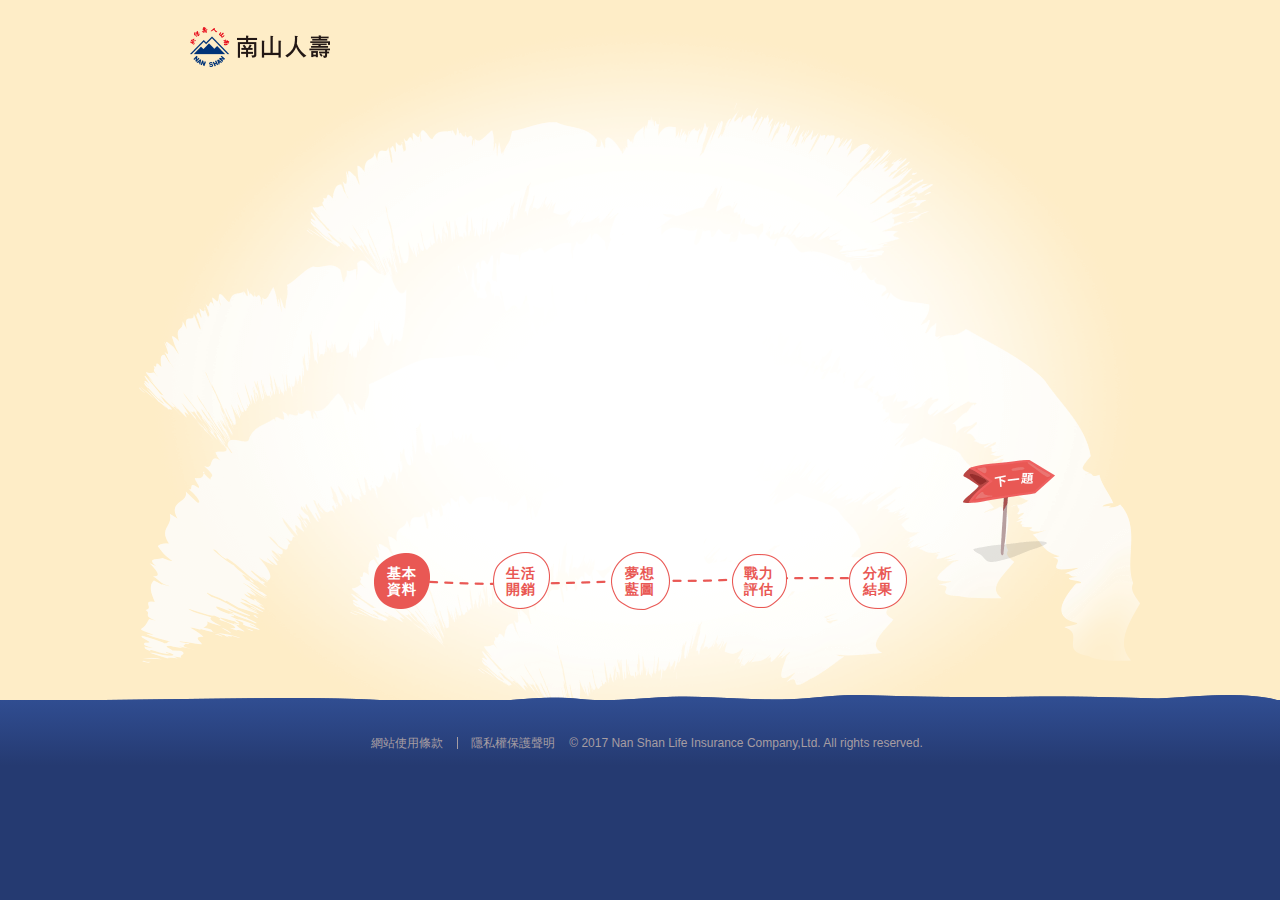
==== commit 94250377: "update for deliver" ====
--- a/views/desktop/nslcp_pages/needanalysis/index.html
+++ b/views/desktop/nslcp_pages/needanalysis/index.html
@@ -41,7 +41,7 @@
 				<i class="icon-flying-bird"></i>
 				<i class="icon-flying-bird reverse"></i>
 			</div>
-			<div class="l-content quest quest-21" data-quest="21">
+			<div class="l-content quest quest-1" data-quest="1">
 				<div class="stage cut-1">
 					<ul class="choice-list jq-transition" data-first="true" data-select="">
 						<li class="list">
@@ -274,13 +274,13 @@
 						</li>
 						<li class="list child-edu">
 							<em class="desc">所有子女到大學畢業需要多少教育費用？</em>
-							<div class="range-slider is-small">
+							<div class="range-slider is-small jq-liftNeed">
 								<input class="slider-picker expend-slider edu-cost" data-values="0,50,100,150,200,250,300,350,400,450,500,550,600,650,700,750,800,850,900,950,1000,1100,1200,1300,1400,1500,1600,1700,1800,1900,2000" data-max="2000" data-range="0,50,500,1000" data-liability="0,0">
 							</div>
 						</li>
 						<li class="list">
 							<em class="desc">還背著多少貸款金額 ?(房貸+車貸+學貸+其他借款)</em>
-							<div class="range-slider is-small">
+							<div class="range-slider is-small jq-liftNeed">
 								<input class="slider-picker expend-slider" data-values="0,10,20,30,40,50,75,100,150,200,250,300,400,500,600,700,800,900,1000,1100,1200,1300,1400,1500,1600,1700,1800,1900,2000" data-max="2000" data-range="0,10,150,1000" data-liability="0,0">
 							</div>
 						</li>
@@ -294,13 +294,13 @@
 					<ul class="expenditure-selector">
 						<li class="list">
 							<em class="desc">你對於緊急預備金的理想數字是多少？(如疾病、意外事故費用)</em>
-							<div class="range-slider is-small">
+							<div class="range-slider is-small jq-liftNeed">
 								<input class="slider-picker expend-slider" data-values="0,10,20,30,40,50,60,70,80,90,100,110,120,130,140,150,160,170,180,190,200" data-max="200" data-range="0,10,100" data-liability="0,0">
 							</div>
 						</li>
 						<li class="list">
 							<em class="desc">若不幸身故，你的壽險規劃希望讓家人維持同水平的生活幾年？</em>
-							<div class="range-slider is-small">
+							<div class="range-slider is-small jq-liftNeedYear">
 								<input class="slider-picker expend-slider" data-values="0,1,2,3,4,5,6,7,8,9,10,11,12,13,14,15,16,17,18,19,20,21,22,23,24,25,26,27,28,29,30" data-max="30" data-range="0,1,6,16" data-liability="0,0">
 							</div>
 						</li>
@@ -902,7 +902,7 @@
 						<ul class="respond-area none">
 							<li class="list b-middle"><em class="add-ins hide-text">商業保險部分，也可以加入其他非南山保單</em></li>
 						</ul>
-						<button class="btn-notify jq-lightbox">
+						<button class="btn-notify jq-ins-list">
 							<em class="">進行保單健檢吧</em>
 						</button>
 					</div>
@@ -1307,7 +1307,7 @@
 <script src="../../../../_ui/desktop/nslcp_common/js/needanalysis/Scripts/plugin/jquery/jquery.min.js?JS=20160216_01"></script>
 <script src="../../../../_ui/desktop/nslcp_common/js/needanalysis/Scripts/plugin/lazyload/jquery.lazyload.min.js?JS=20160216_01"></script>
 <script src="../../../../_ui/desktop/nslcp_common/js/needanalysis/Scripts/plugin/ion-rangeSlider/ion.rangeSlider.min.js?JS=20160216_01"></script>
-<script src="../../../../_ui/desktop/nslcp_common/js/needanalysis/Scripts/plugin/datepicker/datepicker.js?JS=20160216_01"></script>
-<script src="../../../../_ui/desktop/nslcp_common/js/needanalysis/Scripts/js/factory.js?JS=20160420_01"></script>
-<script src="../../../../_ui/desktop/nslcp_common/js/needanalysis/Scripts/js/common.js?JS=20160420_01"></script>
+<script src="../../../../_ui/desktop/nslcp_common/js/needanalysis/Scripts/plugin/datepicker/datepicker-min.js?JS=20160216_01"></script>
+<script src="../../../../_ui/desktop/nslcp_common/js/needanalysis/Scripts/js/factory-min.js?JS=20160420_01"></script>
+<script src="../../../../_ui/desktop/nslcp_common/js/needanalysis/Scripts/js/common-min.js?JS=20160420_01"></script>
 </html>--- a/_ui/desktop/nslcp_common/js/needanalysis/Content/css/style.css
+++ b/_ui/desktop/nslcp_common/js/needanalysis/Content/css/style.css
@@ -1 +1 @@
-﻿html,body,div,span,applet,object,iframe,h1,h2,h3,h4,h5,h6,p,blockquote,pre,a,abbr,acronym,address,big,cite,code,del,dfn,em,img,ins,kbd,q,s,samp,small,strike,strong,sub,sup,tt,var,b,u,i,center,dl,dt,dd,ol,ul,li,fieldset,form,label,legend,table,caption,tbody,tfoot,thead,tr,th,td,article,aside,canvas,details,embed,figure,figcaption,footer,header,hgroup,menu,nav,output,ruby,section,summary,time,mark,audio,video{margin:0;padding:0;border:0;font:inherit;font-size:100%;vertical-align:baseline}html{line-height:1}ol,ul{list-style:none}table{border-collapse:collapse;border-spacing:0}caption,th,td{text-align:left;font-weight:normal;vertical-align:middle}q,blockquote{quotes:none}q:before,q:after,blockquote:before,blockquote:after{content:"";content:none}a img{border:none}article,aside,details,figcaption,figure,footer,header,hgroup,main,menu,nav,section,summary{display:block}.b-cloak{display:none !important}.b-middle{font-size:0;max-height:100%}.b-middle:before{content:'';height:100%;display:inline-block;vertical-align:middle;*vertical-align:auto;*zoom:1;*display:inline}.b-middle>*{font-size:initial;zoom:1;display:inline-block;vertical-align:middle;*vertical-align:auto;*zoom:1;*display:inline}.b-clearfix:after{content:'';width:100%;height:0;clear:both;overflow:hidden;*zoom:1;display:block;vertical-align:middle}.b-lazy{display:none}.hide-text{position:relative;overflow:hidden;font-size:0;line-height:0;text-indent:200%;white-space:nowrap}.hide-text em{position:absolute;top:100%;left:100%}html,body{font:12px/1.6 Arial,"黑體","Heiti TC","微軟正黑體","Microsoft JhengHei";width:100%;min-height:100%;-webkit-text-size-adjust:none;-moz-text-size-adjust:none;-o-text-size-adjust:none;-ms-text-size-adjust:none;text-size-adjust:none}body{background:#253a71;overflow-x:hidden}button{margin:0;padding:0;font-family:Arial,"黑體","Heiti TC","微軟正黑體","Microsoft JhengHei";border:0;border-spacing:0;position:relative;background:none;outline:0;cursor:pointer;text-indent:0;z-index:1;text-rendering:auto;text-transform:none;speak:none;display:inline-block;-ms-touch-action:manipulation;touch-action:manipulation;-webkit-user-select:none;-moz-user-select:none;-ms-user-select:none;user-select:none}input{padding:0;font-family:Arial,"黑體","Heiti TC","微軟正黑體","Microsoft JhengHei";-webkit-appearance:none;-moz-appearance:none;-ms-appearance:none;-o-appearance:none;appearance:none}select{font-family:Arial,"黑體","Heiti TC","微軟正黑體","Microsoft JhengHei";-webkit-appearance:none;-moz-appearance:none;-ms-appearance:none;-o-appearance:none;appearance:none}select::-ms-expand{display:none}a{margin:0;padding:0;font-family:Arial,"黑體","Heiti TC","微軟正黑體","Microsoft JhengHei";border:0;border-spacing:0;position:relative;background:none;outline:0;cursor:pointer;text-indent:0;z-index:1;text-rendering:auto;text-transform:none;speak:none;display:inline-block;-ms-touch-action:manipulation;touch-action:manipulation;-webkit-user-select:none;-moz-user-select:none;-ms-user-select:none;user-select:none;text-decoration:none;outline:0}a[href^="tel"],a[href^="TEL"]{cursor:text}a:hoevr{text-decoration:none}@media screen and (max-width: 998px){html,body{min-height:100%}html{overflow-x:hidden}}@media screen and (max-width: 739px){body{min-height:100vh;position:relative}html{overflow-x:hidden}}.l-body{position:relative;background:#feedc7 url('../img/bg-main.png?1464173817') center 30px no-repeat}.l-header{margin-left:-450px;width:900px;position:absolute;top:0;left:50%;z-index:1}.l-main{margin:0 auto;width:1000px;height:700px;position:relative}.l-main.is-index:before,.l-main.is-index:after{content:'';background:url('../img/bg-index.png?1467014384') 0 0 no-repeat;display:block;position:absolute;-moz-animation:wave-cloud 4s ease-in infinite;-webkit-animation:wave-cloud 4s ease-in infinite;animation:wave-cloud 4s ease-in infinite}.l-main.is-index:before{width:112px;height:420px;top:-210px;left:275px;-moz-animation-delay:-2s;-webkit-animation-delay:-2s;animation-delay:-2s}.l-main.is-index:after{background-position:-112px 0;width:126px;height:312px;top:-4px;left:165px;-moz-transform:rotate(5deg);-ms-transform:rotate(5deg);-webkit-transform:rotate(5deg);transform:rotate(5deg);-moz-transform-origin:top center;-ms-transform-origin:top center;-webkit-transform-origin:top center;transform-origin:top center}.l-main.is-index .index{opacity:1}.l-main.is-index .quest>*{display:none}.l-main.is-quest .quest{width:100%;height:100%;position:absolute;top:0;opacity:1}.l-main .l-content{opacity:0;-moz-transition:ease-in .5s all;-o-transition:ease-in .5s all;-webkit-transition:ease-in .5s all;transition:ease-in .5s all}.l-footer{background-image:url('[data-uri]');background-size:100%;background-image:-webkit-gradient(linear, 50% 0%, 50% 100%, color-stop(0%, #304d91),color-stop(100%, #253a71));background-image:-moz-linear-gradient(top, #304d91 0%,#253a71 100%);background-image:-webkit-linear-gradient(top, #304d91 0%,#253a71 100%);background-image:linear-gradient(to bottom, #304d91 0%,#253a71 100%)}.l-lightbox{background:rgba(0,0,0,0.55);position:fixed;top:0;bottom:0;left:0;right:0;opacity:0;z-index:-1;-moz-transition:ease-in .3s opacity;-o-transition:ease-in .3s opacity;-webkit-transition:ease-in .3s opacity;transition:ease-in .3s opacity}.l-lightbox.animation-op{opacity:1}.l-lightbox.is-show{z-index:10}.m-footer{margin:0 auto;padding:0 22px;width:1000px;position:relative;-moz-box-sizing:border-box;-webkit-box-sizing:border-box;box-sizing:border-box}.m-footer:before{content:'';margin-left:-533px;background:url('../img/footer-top.png?1464173820') 0 0 no-repeat;display:block;width:1170px;height:5px;position:absolute;top:-5px;left:50%}.m-footer .info-list{padding:34px 0 14px 0;font-size:0;text-align:center}.m-footer .info-list .list{display:inline-block;font-size:12px;line-height:1.5em}.m-footer .info-list .list:first-child .link:before{display:none}.m-footer .info-list .link{padding:0 14px;display:block;position:relative;color:#a69da2}.m-footer .info-list .link:before{content:'';margin-top:-6px;background:#a69da2;display:block;width:1px;height:12px;position:absolute;top:50%;left:0}.m-footer .info-list .link:hover{text-decoration:underline}.m-footer .info-list .copyright{color:#a69da2}.m-box{margin:-173px 0 0 -351px;background:#fff;display:none;width:702px;height:314px;position:absolute;top:50%;left:50%;border-right:1px solid #d9b8b8;border-left:1px solid #d9b8b8;-moz-box-sizing:border-box;-webkit-box-sizing:border-box;box-sizing:border-box}.m-box:before,.m-box:after{content:'';background:url(../img/bg-box.png) 0 0 no-repeat;display:block;height:16px;position:absolute;top:-16px;left:-1px;right:-1px}.m-box:after{background-position:0 -16px;top:auto;bottom:-16px}.m-box.is-show{display:block}.m-box-header .btn-close{background-position:-613px -32px;width:33px;height:33px;top:-25px;right:-7px}.m-box-header .btn-close:hover{background-position:-646px -32px}.m-box-body{padding:0 49px;border-right:1px solid #f6eded;border-left:1px solid #f6eded;color:#4a7cad;font-size:14px;line-height:20px}.m-box-body .box-title{margin:12px auto 5px auto;background:url(../img/bg-box.png) 0 -66px no-repeat;width:237px;height:34px;color:#fff;font-size:14px;letter-spacing:1px;line-height:33px;text-align:center}.m-box-body p{margin-top:20px}.m-box-footer .btn-close{background-position:-237px -66px;width:139px;height:34px;bottom:-28px;right:66px;color:#e95854;font-size:14px;font-weight:bold;letter-spacing:1px}.m-box-footer .btn-close:hover{background-position:-376px -66px;color:#fff}.btn-close{background:url(../img/bg-box.png) no-repeat;position:absolute}.sugarfun-datepicker{margin:5px 7px 0 7px;background:#4a7cad;border:7px solid #4a7cad;border-top:0;border-radius:7px;z-index:10;color:#fff}.sugarfun-datepicker:before{content:'';display:block;position:absolute;top:-6px;left:10px;border-right:6px solid transparent;border-bottom:6px solid #4a7cad;border-left:6px solid transparent}.sugarfun-datepicker-times{height:34px;font-size:14px;font-weight:bold;letter-spacing:1px;line-height:34px}.sugarfun-datepicker-arrow{width:36px;height:34px;line-height:34px}.sugarfun-datepicker-arrow.is-prev>i:before{margin:-5px 0 0 -5px;width:8px;height:8px;border-top:0;border-right:0;border-bottom:2px solid #fff;border-left:2px solid #fff;-moz-transform:rotate(45deg);-ms-transform:rotate(45deg);-webkit-transform:rotate(45deg);transform:rotate(45deg)}.sugarfun-datepicker-arrow.is-next>i:before{margin:-5px 0 0 -5px;width:8px;height:8px;border-top:0;border-right:2px solid #fff;border-bottom:2px solid #fff;border-left:0;-moz-transform:rotate(-45deg);-ms-transform:rotate(-45deg);-webkit-transform:rotate(-45deg);transform:rotate(-45deg)}.sugarfun-datepicker-week{padding-top:3px;background:#fff;border-bottom:1px solid #4a7cad;font-weight:bold}.sugarfun-datepicker-week>li{height:24px;color:#4a7cad;line-height:24px}.sugarfun-datepicker-bd{padding-bottom:3px;background:#fff}.sugarfun-datepicker-date{padding-top:1px}.sugarfun-datepicker-date>li{padding:0 1px;background:#fff;height:24px;line-height:24px;-moz-box-sizing:border-box;-webkit-box-sizing:border-box;box-sizing:border-box}.sugarfun-datepicker-date>li>button{border-radius:4px;color:#4a7cad}.sugarfun-datepicker-date>li>button:hover{background:#4a7cad;color:#fff}.sugarfun-datepicker-date>li>em{cursor:not-allowed;opacity:0.3}.sugarfun-datepicker-date .is-last>*,.sugarfun-datepicker-date .is-next>*{opacity:0.3}@media screen\0{.sugarfun-datepicker-times{width:auto}}.logo{width:140px;height:40px;position:absolute;top:27px;left:0}.logo .link{background:url('../img/shared.png?1468499538') 0 0 no-repeat;display:block;width:100%;height:100%}.insurance-wrap{display:none;position:absolute;top:20px;right:0;font-size:14px;text-indent:18px}.insurance-wrap .wording{color:#e95854;font-weight:bold;line-height:27px}.insurance-wrap .cost{background:url('../img/shared.png?1468499538') -140px 0 no-repeat;display:block;width:166px;height:32px;position:relative;color:#fff;line-height:32px}.insurance-wrap .cost .dollar{position:relative;z-index:1;font-size:16px;letter-spacing:1px}.insurance-wrap .svg-icon{width:100%;height:100%;position:absolute;top:0;left:0}.index{height:100%;position:relative}.index:before{content:'';background:url('../img/bg-index.png?1467014384') -238px 0 no-repeat;display:block;width:372px;height:222px;position:absolute;top:345px;left:108px}.index:after{content:'';background:url('../img/index-ani.png?1468406385') -238px 0 no-repeat;display:block;width:200px;height:167px;position:absolute;top:300px;left:281px;-moz-animation:family-ani 7s steps(118, end) infinite;-webkit-animation:family-ani 7s steps(118, end) infinite;animation:family-ani 7s steps(118, end) infinite}.index .page-title{background:url('../img/bg-index.png?1467014384') -238px -222px no-repeat;display:block;width:454px;height:108px;position:absolute;top:200px;left:427px}.index .slogan{background:url('../img/bg-index.png?1467014384') -112px -330px no-repeat;display:block;width:224px;height:28px;position:absolute;top:380px;left:520px}.index .btn-area{margin-left:8px;position:absolute;top:498px;left:50%}.index .btn-area .btn-notify{margin-bottom:10px;background:url('../img/bg-index.png?1467014384') -112px -390px no-repeat;display:block;width:130px;height:17px}.index .btn-area .btn-check em{background:url('../img/bg-index.png?1467014384') -242px -390px no-repeat;display:inline-block;width:25px;height:15px}.index .btn-area .btn-check.disagree{margin-left:20px}.index .btn-area .btn-check.disagree em{background-position:-267px -390px;width:40px}.index .btn-start{display:block;width:124px;height:114px;position:absolute;top:428px;right:144px}.index .btn-start:before,.index .btn-start:after{content:'';background:url('../img/bg-index.png?1467014384') 0 0 no-repeat;display:block;position:absolute}.index .btn-start:before{background-position:-336px -330px;width:100%;height:86px;bottom:0;right:0}.index .btn-start:after{background-position:-610px 0;width:37px;height:37px;top:0;right:48px;-moz-animation:nod-head 8s steps(1, end) infinite;-webkit-animation:nod-head 8s steps(1, end) infinite;animation:nod-head 8s steps(1, end) infinite}.index .btn-start:hover{width:126px}.index .btn-start:hover:before{background-position:-460px -330px}.index .btn-start:hover:after{-moz-animation-play-state:paused;-webkit-animation-play-state:paused;animation-play-state:paused;-moz-transform:scale(-1, 1);-ms-transform:scale(-1, 1);-webkit-transform:scale(-1, 1);transform:scale(-1, 1)}.index .btn-start:hover ~ .icon-flying-bird{-moz-animation-play-state:paused;-webkit-animation-play-state:paused;animation-play-state:paused}.index .icon-flying-bird{display:block;width:45px;height:32px;position:absolute;top:335px;left:409px;-moz-animation:flying-move 8s linear infinite;-webkit-animation:flying-move 8s linear infinite;animation:flying-move 8s linear infinite}.index .icon-flying-bird.reverse{-moz-animation:flying-move-reverse 8s linear infinite;-webkit-animation:flying-move-reverse 8s linear infinite;animation:flying-move-reverse 8s linear infinite}.index .icon-flying-bird.reverse:before{background:url('../img/bg-index.png?1467014384') -202px -358px no-repeat;-moz-animation:wing-ani-reverse 0.4s steps(1, end) infinite;-webkit-animation:wing-ani-reverse 0.4s steps(1, end) infinite;animation:wing-ani-reverse 0.4s steps(1, end) infinite}.index .icon-flying-bird:before{content:'';background:url('../img/bg-index.png?1467014384') -112px -358px no-repeat;display:block;width:100%;height:100%;-moz-animation:wing-ani 0.4s steps(1, end) infinite;-webkit-animation:wing-ani 0.4s steps(1, end) infinite;animation:wing-ani 0.4s steps(1, end) infinite}.stage{display:none;width:100%;height:100%;position:absolute;top:0;left:0;opacity:0;overflow:hidden;z-index:-1}.stage:not(.cut-2):not(.cut-22):not(.cut-24){-moz-animation:q23-opacity 0.5s linear forwards;-webkit-animation:q23-opacity 0.5s linear forwards;animation:q23-opacity 0.5s linear forwards}.quest-title{margin-left:-17px;background:url(../img/bg-exams.png) 0 0 no-repeat;display:block;width:0;position:absolute;top:78px;left:50%}.btn-check{overflow:visible}.btn-check:before{content:'';margin-right:7px;background:url('../img/shared.png?1468499538') -306px 0 no-repeat;display:inline-block;width:21px;height:21px}.btn-check.is-checked:after{content:'';background:url(../img/checked.png) 0 0 no-repeat;display:block;width:34px;height:20px;position:absolute;bottom:7px;left:-5px;z-index:1;-moz-animation:btn-checked 0.2s steps(3, end) forwards;-webkit-animation:btn-checked 0.2s steps(3, end) forwards;animation:btn-checked 0.2s steps(3, end) forwards}.choice-list{height:100%;font-size:0}.choice-list .list{display:inline-block;width:50%;height:100%;text-align:center;-moz-box-sizing:border-box;-webkit-box-sizing:border-box;box-sizing:border-box}.choice-list .list:first-child .btn-check{margin-right:142px;right:50%}.choice-list .list:last-child .btn-check{margin-left:142px;left:50%}.choice-list .list .btn-check{position:absolute;bottom:190px;overflow:visible;-moz-transition:ease-in .3s all;-o-transition:ease-in .3s all;-webkit-transition:ease-in .3s all;transition:ease-in .3s all}.choice-list .list .btn-check em{background:url(../img/bg-exams.png) 0 0 no-repeat;display:inline-block;height:21px}.choice-list .list .btn-check .svg-icon{display:inline-block;width:21px;height:21px}.girl,.boy{display:block;position:absolute}.girl{background:url(../img/q1/girl.png) -151px 0 no-repeat}.boy{background:url(../img/q1/boy.png) -148px 0 no-repeat}.quest-1 .cut-1{display:block;z-index:1}.quest-2 .cut-2{display:block;z-index:1}.quest-3 .cut-3{display:block;z-index:1}.quest-4 .cut-4{display:block;z-index:1}.quest-5 .cut-5{display:block;z-index:1}.quest-6 .cut-6{display:block;z-index:1}.quest-7 .cut-7{display:block;z-index:1}.quest-8 .cut-8{display:block;z-index:1}.quest-9 .cut-9{display:block;z-index:1}.quest-10 .cut-10{display:block;z-index:1}.quest-11 .cut-11{display:block;z-index:1}.quest-12 .cut-12{display:block;z-index:1}.quest-13 .cut-13{display:block;z-index:1}.quest-14 .cut-14{display:block;z-index:1}.quest-15 .cut-15{display:block;z-index:1}.quest-16 .cut-16{display:block;z-index:1}.quest-17 .cut-17{display:block;z-index:1}.quest-18 .cut-18{display:block;z-index:1}.quest-19 .cut-19{display:block;z-index:1}.quest-20 .cut-20{display:block;z-index:1}.quest-21 .cut-21{display:block;z-index:1}.quest-22 .cut-22{display:block;z-index:1}.quest-23 .cut-23{display:block;z-index:1}.quest-24 .cut-24{display:block;z-index:1}.quest-1 .cut-1 .quest-title{margin-left:-83px;height:38px;-moz-animation:q1-title 0.7s linear forwards;-webkit-animation:q1-title 0.7s linear forwards;animation:q1-title 0.7s linear forwards}.quest-1 .cut-1 .choice-list .list em{width:19px}.quest-1 .cut-1 .choice-list .list:first-child .btn-check em{background-position:-166px 0}.quest-1 .cut-1 .choice-list .list:first-child .btn-check.is-checked ~ .image-wrap{-moz-animation:bow-girl 0.3s steps(11, start) forwards;-webkit-animation:bow-girl 0.3s steps(11, start) forwards;animation:bow-girl 0.3s steps(11, start) forwards}.quest-1 .cut-1 .choice-list .list:first-child .btn-check.ani-reverse ~ .image-wrap{-moz-animation:reverse-girl 0.3s steps(11, start) forwards;-webkit-animation:reverse-girl 0.3s steps(11, start) forwards;animation:reverse-girl 0.3s steps(11, start) forwards}.quest-1 .cut-1 .choice-list .list:last-child .btn-check:before{background-position:-327px 0}.quest-1 .cut-1 .choice-list .list:last-child .btn-check em{background-position:-185px 0}.quest-1 .cut-1 .choice-list .list:last-child .btn-check.is-checked ~ .image-wrap{-moz-animation:bow-boy 0.3s steps(6, start) forwards;-webkit-animation:bow-boy 0.3s steps(6, start) forwards;animation:bow-boy 0.3s steps(6, start) forwards}.quest-1 .cut-1 .choice-list .list:last-child .btn-check.ani-reverse ~ .image-wrap{-moz-animation:reverse-boy 0.3s steps(6, start) forwards;-webkit-animation:reverse-boy 0.3s steps(6, start) forwards;animation:reverse-boy 0.3s steps(6, start) forwards}.quest-1 .cut-1 .choice-list[class^="chosen-"] ~ .quest-title,.quest-1 .cut-1 .choice-list[class^="chosen-"] .btn-check,.quest-1 .cut-1 .choice-list[class*=" chosen-"] ~ .quest-title,.quest-1 .cut-1 .choice-list[class*=" chosen-"] .btn-check{opacity:0}.quest-1 .cut-1 .choice-list.chosen-girl .girl{-moz-animation:transition-girl 0.3s steps(11, start) forwards !important;-webkit-animation:transition-girl 0.3s steps(11, start) forwards !important;animation:transition-girl 0.3s steps(11, start) forwards !important}.quest-1 .cut-1 .choice-list.chosen-girl .boy{background:url(../img/q1/boy-door.png) 0 0 no-repeat;width:335px;height:309px;top:179px;right:143px;-moz-animation:flipout-door 1.5s steps(29, start) forwards;-webkit-animation:flipout-door 1.5s steps(29, start) forwards;animation:flipout-door 1.5s steps(29, start) forwards}.quest-1 .cut-1 .choice-list.chosen-boy .girl{background:url(../img/q1/girl-door.png) 0 0 no-repeat;width:335px;height:309px;top:179px;left:184px;-moz-animation:flipout-door 1.5s steps(29, start) forwards;-webkit-animation:flipout-door 1.5s steps(29, start) forwards;animation:flipout-door 1.5s steps(29, start) forwards}.quest-1 .cut-1 .girl{width:151px;height:242px;top:230px;left:250px;-moz-animation:wink-girl 5s steps(1, start) infinite;-webkit-animation:wink-girl 5s steps(1, start) infinite;animation:wink-girl 5s steps(1, start) infinite}.quest-1 .cut-1 .boy{width:148px;height:242px;top:226px;right:260px;-moz-animation:wink-boy 5s 0.5s steps(1, start) infinite;-webkit-animation:wink-boy 5s 0.5s steps(1, start) infinite;animation:wink-boy 5s 0.5s steps(1, start) infinite}.quest-1 .cut-1 ~ .btn-prev{top:-120px}.cut-2{opacity:1}.cut-2 .quest-title{margin-left:-83px;background-position:0 -38px;height:38px;-moz-animation:q2-title 1.5s linear forwards;-webkit-animation:q2-title 1.5s linear forwards;animation:q2-title 1.5s linear forwards}.cut-2 .choice-list{width:100%;position:absolute}.cut-2 .choice-list:before{content:'';display:block;position:absolute;top:50%;left:50%}.cut-2 .choice-list .list em{width:39px;height:21px}.cut-2 .choice-list .list:first-child .btn-check em{background-position:-166px -21px}.cut-2 .choice-list .list:last-child .btn-check:before{background-position:-327px 0}.cut-2 .choice-list .list:last-child .btn-check em{background-position:-166px -42px}.cut-2 .choice-list.chosen-girl:before{margin:-171px 0 0 -237px;background:url(../img/q2/ani-q2-girl.png) 0 -7272px no-repeat;width:595px;height:303px}.cut-2 .choice-list.chosen-girl[data-first="true"]:before{background-position:0 0;-moz-animation:q2-girl 1.4s steps(24, end) forwards;-webkit-animation:q2-girl 1.4s steps(24, end) forwards;animation:q2-girl 1.4s steps(24, end) forwards}.cut-2 .choice-list.chosen-girl[data-select="single"]{-moz-animation-duration:1.4s;-webkit-animation-duration:1.4s;animation-duration:1.4s;-moz-animation-delay:0.5s;-webkit-animation-delay:0.5s;animation-delay:0.5s}.cut-2 .choice-list.chosen-girl[data-select="single"]:before{margin:-242px 0 0 -247px;background-position:-595px 0;width:566px;height:374px;-moz-animation:q2-girl-single 1.4s 0.5s steps(17, end) forwards;-webkit-animation:q2-girl-single 1.4s 0.5s steps(17, end) forwards;animation:q2-girl-single 1.4s 0.5s steps(17, end) forwards}.cut-2 .choice-list.chosen-girl[data-reverse="single"]{-moz-animation-duration:1.4s;-webkit-animation-duration:1.4s;animation-duration:1.4s;-moz-animation-delay:0.5s;-webkit-animation-delay:0.5s;animation-delay:0.5s}.cut-2 .choice-list.chosen-girl[data-reverse="single"]:before{margin:-242px 0 0 -247px;background-position:-595px -6358px;width:566px;height:374px;-moz-animation:q2-girl-single-reverse 1.4s 0.5s steps(17, end) forwards;-webkit-animation:q2-girl-single-reverse 1.4s 0.5s steps(17, end) forwards;animation:q2-girl-single-reverse 1.4s 0.5s steps(17, end) forwards}.cut-2 .choice-list.chosen-girl[data-select="merried"]{-moz-animation-duration:3.5s;-webkit-animation-duration:3.5s;animation-duration:3.5s;-moz-animation-delay:0;-webkit-animation-delay:0;animation-delay:0}.cut-2 .choice-list.chosen-girl[data-select="merried"]:before{margin:-168px 0 0 -255px;background-position:-1161px 0;width:508px;height:298px;-moz-animation:q2-girl-merried 3.5s steps(61, end) forwards;-webkit-animation:q2-girl-merried 3.5s steps(61, end) forwards;animation:q2-girl-merried 3.5s steps(61, end) forwards}.cut-2 .choice-list.chosen-girl[data-reverse="merried"]{-moz-animation-duration:3.5s;-webkit-animation-duration:3.5s;animation-duration:3.5s;-moz-animation-delay:0;-webkit-animation-delay:0;animation-delay:0}.cut-2 .choice-list.chosen-girl[data-reverse="merried"]:before{margin:-168px 0 0 -255px;background-position:-1161px -18178px;width:508px;height:298px;-moz-animation:q2-girl-merried-reverse 3.5s steps(61, end) forwards;-webkit-animation:q2-girl-merried-reverse 3.5s steps(61, end) forwards;animation:q2-girl-merried-reverse 3.5s steps(61, end) forwards}.cut-2 .choice-list.chosen-boy:before{margin:-171px 0 0 -316px;background:url(../img/q2/ani-q2-boy.png) 0 -6363px no-repeat;width:512px;height:303px}.cut-2 .choice-list.chosen-boy[data-first="true"]:before{background-position:0 0;-moz-animation:q2-boy 1.4s 0.5s steps(21, end) forwards;-webkit-animation:q2-boy 1.4s 0.5s steps(21, end) forwards;animation:q2-boy 1.4s 0.5s steps(21, end) forwards}.cut-2 .choice-list.chosen-boy[data-select="single"]{-moz-animation-duration:1.7s;-webkit-animation-duration:1.7s;animation-duration:1.7s;-moz-animation-delay:0.5s;-webkit-animation-delay:0.5s;animation-delay:0.5s}.cut-2 .choice-list.chosen-boy[data-select="single"]:before{margin:-171px 0 0 -317px;background-position:-512px 0;width:614px;height:303px;-moz-animation:q2-boy-single 1.7s 0.5s steps(29, end) forwards;-webkit-animation:q2-boy-single 1.7s 0.5s steps(29, end) forwards;animation:q2-boy-single 1.7s 0.5s steps(29, end) forwards}.cut-2 .choice-list.chosen-boy[data-reverse="single"]{-moz-animation-duration:1.7s;-webkit-animation-duration:1.7s;animation-duration:1.7s;-moz-animation-delay:0.5s;-webkit-animation-delay:0.5s;animation-delay:0.5s}.cut-2 .choice-list.chosen-boy[data-reverse="single"]:before{margin:-171px 0 0 -317px;background-position:-512px -8787px;width:614px;height:303px;-moz-animation:q2-boy-single-reverse 1.7s 0.5s steps(29, end) forwards;-webkit-animation:q2-boy-single-reverse 1.7s 0.5s steps(29, end) forwards;animation:q2-boy-single-reverse 1.7s 0.5s steps(29, end) forwards}.cut-2 .choice-list.chosen-boy[data-select="merried"]{-moz-animation-duration:2.7s;-webkit-animation-duration:2.7s;animation-duration:2.7s;-moz-animation-delay:0;-webkit-animation-delay:0;animation-delay:0}.cut-2 .choice-list.chosen-boy[data-select="merried"]:before{margin:-170px 0 0 -271px;background-position:-1126px 0;width:509px;height:298px;-moz-animation:q2-boy-merried 2.7s steps(49, end) forwards;-webkit-animation:q2-boy-merried 2.7s steps(49, end) forwards;animation:q2-boy-merried 2.7s steps(49, end) forwards}.cut-2 .choice-list.chosen-boy[data-reverse="merried"]{-moz-animation-duration:2.7s;-webkit-animation-duration:2.7s;animation-duration:2.7s;-moz-animation-delay:0;-webkit-animation-delay:0;animation-delay:0}.cut-2 .choice-list.chosen-boy[data-reverse="merried"]:before{margin:-170px 0 0 -271px;background-position:-1126px -14602px;width:509px;height:298px;-moz-animation:q2-boy-merried-reverse 2.7s steps(49, end) forwards;-webkit-animation:q2-boy-merried-reverse 2.7s steps(49, end) forwards;animation:q2-boy-merried-reverse 2.7s steps(49, end) forwards}.cut-2 .choice-list[class^="chosen-"] .btn-check>*,.cut-2 .choice-list[class*=" chosen-"] .btn-check>*{-moz-animation:q2-btn-check 0.3s linear forwards;-webkit-animation:q2-btn-check 0.3s linear forwards;animation:q2-btn-check 0.3s linear forwards}.cut-3 .quest-title{margin-left:-80px;background-position:0 -76px;width:0;height:37px;top:78px;-moz-animation:q3-title 1.2s 0.1s linear forwards;-webkit-animation:q3-title 1.2s 0.1s linear forwards;animation:q3-title 1.2s 0.1s linear forwards}.cut-3 .image-wrap{position:absolute;left:50%}.cut-3 .chosen-girl .image-wrap{margin-left:-75px;background:url(../img/q3/ani-q3-girl.png) 0 0 no-repeat;width:151px;height:524px;bottom:230px}.cut-3 .chosen-girl .image-wrap[data-age="y-t-o"]{-moz-animation:q3-girl-y-t-o 2.6s steps(49, end) forwards;-webkit-animation:q3-girl-y-t-o 2.6s steps(49, end) forwards;animation:q3-girl-y-t-o 2.6s steps(49, end) forwards}.cut-3 .chosen-girl .image-wrap[data-age="m-t-o"]{-moz-animation:q3-girl-m-t-o 1.3s steps(25, end) forwards;-webkit-animation:q3-girl-m-t-o 1.3s steps(25, end) forwards;animation:q3-girl-m-t-o 1.3s steps(25, end) forwards}.cut-3 .chosen-girl .image-wrap[data-age="c-t-o"]{-moz-animation:q3-girl-c-t-o 1.3s steps(25, end) forwards;-webkit-animation:q3-girl-c-t-o 1.3s steps(25, end) forwards;animation:q3-girl-c-t-o 1.3s steps(25, end) forwards}.cut-3 .chosen-girl .image-wrap[data-age="y-t-m"]{-moz-animation:q3-girl-y-t-m 1.3s steps(24, end) forwards;-webkit-animation:q3-girl-y-t-m 1.3s steps(24, end) forwards;animation:q3-girl-y-t-m 1.3s steps(24, end) forwards}.cut-3 .chosen-girl .image-wrap[data-age="o-t-m"]{-moz-animation:q3-girl-o-t-m 1.3s steps(25, end) forwards;-webkit-animation:q3-girl-o-t-m 1.3s steps(25, end) forwards;animation:q3-girl-o-t-m 1.3s steps(25, end) forwards}.cut-3 .chosen-girl .image-wrap[data-age="c-t-m"]{-moz-animation:q3-girl-c-t-m 2.6s steps(50, end) forwards;-webkit-animation:q3-girl-c-t-m 2.6s steps(50, end) forwards;animation:q3-girl-c-t-m 2.6s steps(50, end) forwards}.cut-3 .chosen-girl .image-wrap[data-age="o-t-y"]{-moz-animation:q3-girl-o-t-y 2.6s steps(49, end) forwards;-webkit-animation:q3-girl-o-t-y 2.6s steps(49, end) forwards;animation:q3-girl-o-t-y 2.6s steps(49, end) forwards}.cut-3 .chosen-girl .image-wrap[data-age="m-t-y"]{-moz-animation:q3-girl-m-t-y 1.3s steps(24, end) forwards;-webkit-animation:q3-girl-m-t-y 1.3s steps(24, end) forwards;animation:q3-girl-m-t-y 1.3s steps(24, end) forwards}.cut-3 .chosen-girl .image-wrap[data-age="c-t-y"]{-moz-animation:q3-girl-c-t-y 3.9s steps(74, end) forwards;-webkit-animation:q3-girl-c-t-y 3.9s steps(74, end) forwards;animation:q3-girl-c-t-y 3.9s steps(74, end) forwards}.cut-3 .chosen-girl .image-wrap[data-age="y-t-c"]{-moz-animation:q3-girl-y-t-c 3.9s steps(74, end) forwards;-webkit-animation:q3-girl-y-t-c 3.9s steps(74, end) forwards;animation:q3-girl-y-t-c 3.9s steps(74, end) forwards}.cut-3 .chosen-girl .image-wrap[data-age="m-t-c"]{-moz-animation:q3-girl-m-t-c 2.6s steps(50, end) forwards;-webkit-animation:q3-girl-m-t-c 2.6s steps(50, end) forwards;animation:q3-girl-m-t-c 2.6s steps(50, end) forwards}.cut-3 .chosen-girl .image-wrap[data-age="o-t-c"]{-moz-animation:q3-girl-o-t-c 1.3s steps(25, end) forwards;-webkit-animation:q3-girl-o-t-c 1.3s steps(25, end) forwards;animation:q3-girl-o-t-c 1.3s steps(25, end) forwards}.cut-3 .chosen-boy .image-wrap{margin-left:-76px;background:url(../img/q3/ani-q3-boy.png) 0 0 no-repeat;width:153px;height:537px;bottom:215px}.cut-3 .chosen-boy .image-wrap[data-age="y-t-o"]{-moz-animation:q3-boy-y-t-o 2.8s steps(50, end) forwards;-webkit-animation:q3-boy-y-t-o 2.8s steps(50, end) forwards;animation:q3-boy-y-t-o 2.8s steps(50, end) forwards}.cut-3 .chosen-boy .image-wrap[data-age="m-t-o"]{-moz-animation:q3-boy-m-t-o 1.4s steps(25, end) forwards;-webkit-animation:q3-boy-m-t-o 1.4s steps(25, end) forwards;animation:q3-boy-m-t-o 1.4s steps(25, end) forwards}.cut-3 .chosen-boy .image-wrap[data-age="c-t-o"]{-moz-animation:q3-boy-c-t-o 1.4s steps(25, end) forwards;-webkit-animation:q3-boy-c-t-o 1.4s steps(25, end) forwards;animation:q3-boy-c-t-o 1.4s steps(25, end) forwards}.cut-3 .chosen-boy .image-wrap[data-age="y-t-m"]{-moz-animation:q3-boy-y-t-m 1.4s steps(25, end) forwards;-webkit-animation:q3-boy-y-t-m 1.4s steps(25, end) forwards;animation:q3-boy-y-t-m 1.4s steps(25, end) forwards}.cut-3 .chosen-boy .image-wrap[data-age="o-t-m"]{-moz-animation:q3-boy-o-t-m 1.4s steps(25, end) forwards;-webkit-animation:q3-boy-o-t-m 1.4s steps(25, end) forwards;animation:q3-boy-o-t-m 1.4s steps(25, end) forwards}.cut-3 .chosen-boy .image-wrap[data-age="c-t-m"]{-moz-animation:q3-boy-c-t-m 2.8s steps(50, end) forwards;-webkit-animation:q3-boy-c-t-m 2.8s steps(50, end) forwards;animation:q3-boy-c-t-m 2.8s steps(50, end) forwards}.cut-3 .chosen-boy .image-wrap[data-age="o-t-y"]{-moz-animation:q3-boy-o-t-y 2.8s steps(50, end) forwards;-webkit-animation:q3-boy-o-t-y 2.8s steps(50, end) forwards;animation:q3-boy-o-t-y 2.8s steps(50, end) forwards}.cut-3 .chosen-boy .image-wrap[data-age="m-t-y"]{-moz-animation:q3-boy-m-t-y 1.4s steps(25, end) forwards;-webkit-animation:q3-boy-m-t-y 1.4s steps(25, end) forwards;animation:q3-boy-m-t-y 1.4s steps(25, end) forwards}.cut-3 .chosen-boy .image-wrap[data-age="c-t-y"]{-moz-animation:q3-boy-c-t-y 4.2s steps(75, end) forwards;-webkit-animation:q3-boy-c-t-y 4.2s steps(75, end) forwards;animation:q3-boy-c-t-y 4.2s steps(75, end) forwards}.cut-3 .chosen-boy .image-wrap[data-age="y-t-c"]{-moz-animation:q3-boy-y-t-c 4.2s steps(75, end) forwards;-webkit-animation:q3-boy-y-t-c 4.2s steps(75, end) forwards;animation:q3-boy-y-t-c 4.2s steps(75, end) forwards}.cut-3 .chosen-boy .image-wrap[data-age="m-t-c"]{-moz-animation:q3-boy-m-t-c 2.8s steps(50, end) forwards;-webkit-animation:q3-boy-m-t-c 2.8s steps(50, end) forwards;animation:q3-boy-m-t-c 2.8s steps(50, end) forwards}.cut-3 .chosen-boy .image-wrap[data-age="o-t-c"]{-moz-animation:q3-boy-o-t-c 1.4s steps(25, end) forwards;-webkit-animation:q3-boy-o-t-c 1.4s steps(25, end) forwards;animation:q3-boy-o-t-c 1.4s steps(25, end) forwards}.cut-3 .range-slider{margin-left:-227px;width:476px;height:56px;position:absolute;bottom:180px;left:50%}.cut-3 .range-slider .irs-max .postfix{background-position:-188px -63px;width:11px}.cut-4 .quest-title{margin-left:-100px;background-position:0 -113px;height:37px;-moz-animation:q4-title 0.9s linear forwards;-webkit-animation:q4-title 0.9s linear forwards;animation:q4-title 0.9s linear forwards}.cut-4 .kids-selector{margin-left:-302px;width:620px;position:absolute;bottom:164px;left:50%;z-index:2;font-size:0;text-align:center}.cut-4 .kids-selector .list{padding:0 3px;display:inline-block;width:148px;height:35px;position:relative;vertical-align:bottom;z-index:1;line-height:35px;text-align:left}.cut-4 .kids-selector .list .tag{margin-left:-9px;background:url(../img/bg-slider.png) 0 -52px no-repeat;display:block;width:18px;height:22px;position:absolute;top:-22px;left:50%}.cut-4 .kids-selector .list .tag.tag-1{-moz-animation:q4-tag-1 1s steps(18, end) forwards;-webkit-animation:q4-tag-1 1s steps(18, end) forwards;animation:q4-tag-1 1s steps(18, end) forwards}.cut-4 .kids-selector .list .tag.tag-2{-moz-animation:q4-tag-2 1s steps(18, end) forwards;-webkit-animation:q4-tag-2 1s steps(18, end) forwards;animation:q4-tag-2 1s steps(18, end) forwards}.cut-4 .kids-selector .list .tag.tag-3{-moz-animation:q4-tag-3 1s steps(18, end) forwards;-webkit-animation:q4-tag-3 1s steps(18, end) forwards;animation:q4-tag-3 1s steps(18, end) forwards}.cut-4 .kids-selector .list .desc{background:url(../img/bg-exams.png) no-repeat;display:inline-block;width:85px;height:18px;vertical-align:bottom}.cut-4 .kids-selector .list .btn-check{vertical-align:bottom}.cut-4 .kids-selector .list .btn-check:before{margin:0 auto;vertical-align:bottom}.cut-4 .kids-selector .list:nth-child(1) .desc{background-position:-205px 0px}.cut-4 .kids-selector .list:nth-child(2) .desc{background-position:-205px -18px}.cut-4 .kids-selector .list:nth-child(3) .desc{background-position:-205px -36px}.cut-4 .kids-selector .list:nth-child(4) .desc{background-position:-205px -54px}.cut-4 .kids-selector .list:nth-child(5) .desc{background-position:-205px -72px}.cut-4 .kids-selector .list:nth-child(6) .desc{background-position:-205px -90px}.cut-4 .kids-selector .list:nth-child(7) .desc{background-position:-205px -108px}.cut-4 .kids-selector .list:nth-child(8) .desc{background-position:-205px -126px}.cut-4 .kids-pool{margin:0 auto;width:560px;height:464px;position:relative}.cut-4 .kids-pool ul{width:100%;height:100%;position:absolute;z-index:0}.cut-4 .kids-pool .doll{display:none;position:absolute;bottom:0;z-index:5}.cut-4 .kids-pool .doll:nth-child(2){z-index:4;-moz-animation-delay:.3s !important;-webkit-animation-delay:.3s !important;animation-delay:.3s !important}.cut-4 .kids-pool .doll:nth-child(3){z-index:3;-moz-animation-delay:.6s !important;-webkit-animation-delay:.6s !important;animation-delay:.6s !important}.cut-4 .kids-pool .doll:nth-child(4){z-index:2;-moz-animation-delay:.9s !important;-webkit-animation-delay:.9s !important;animation-delay:.9s !important}.cut-4 .kids-pool .doll:nth-child(5){z-index:1;-moz-animation-delay:1.2s !important;-webkit-animation-delay:1.2s !important;animation-delay:1.2s !important}.cut-4 .kids-pool .doll.is-show{display:block}.cut-4 .kids-pool .institute .doll{background:url(../img/q4/ani-q4-institute.png) 0 0 no-repeat;width:183px;height:743px;left:50%;-moz-animation:q4-institute 0.7s steps(14, end) forwards;-webkit-animation:q4-institute 0.7s steps(14, end) forwards;animation:q4-institute 0.7s steps(14, end) forwards}.cut-4 .kids-pool .institute .doll:first-child{margin-left:-73px}.cut-4 .kids-pool .institute .doll:nth-child(2){margin-left:-22px;z-index:5}.cut-4 .kids-pool .institute .doll:nth-child(3){margin-left:-124px}.cut-4 .kids-pool .institute .doll:nth-child(4){margin-left:29px;z-index:5}.cut-4 .kids-pool .institute .doll:nth-child(5){margin-left:-175px}.cut-4 .kids-pool .institute .doll.ani-reverse{background-position:-2745px 0;-moz-animation:q4-institute-reverse 0.7s steps(12, end) forwards;-webkit-animation:q4-institute-reverse 0.7s steps(12, end) forwards;animation:q4-institute-reverse 0.7s steps(12, end) forwards}.cut-4 .kids-pool .collage .doll{background:url(../img/q4/ani-q4-collage.png) 0 0 no-repeat;width:129px;height:711px;bottom:-9px;left:50%;-moz-animation:q4-collage 1.5s steps(27, end) forwards;-webkit-animation:q4-collage 1.5s steps(27, end) forwards;animation:q4-collage 1.5s steps(27, end) forwards}.cut-4 .kids-pool .collage .doll:first-child{margin-left:60px}.cut-4 .kids-pool .collage .doll:nth-child(2){margin-left:110px}.cut-4 .kids-pool .collage .doll:nth-child(3){margin-left:10px;z-index:5}.cut-4 .kids-pool .collage .doll:nth-child(4){margin-left:160px}.cut-4 .kids-pool .collage .doll:nth-child(5){margin-left:210px}.cut-4 .kids-pool .collage .doll.ani-reverse{background-position:-3612px 0;-moz-animation:q4-collage-reverse 0.7s steps(12, end) forwards;-webkit-animation:q4-collage-reverse 0.7s steps(12, end) forwards;animation:q4-collage-reverse 0.7s steps(12, end) forwards}.cut-4 .kids-pool .seniorHigh .doll{background:url(../img/q4/ani-q4-seniorHigh.png) 0 0 no-repeat;width:202px;height:707px;left:50%;-moz-animation:q4-seniorHigh 1s steps(18, end) forwards;-webkit-animation:q4-seniorHigh 1s steps(18, end) forwards;animation:q4-seniorHigh 1s steps(18, end) forwards}.cut-4 .kids-pool .seniorHigh .doll:first-child{margin-left:-175px}.cut-4 .kids-pool .seniorHigh .doll:nth-child(2){margin-left:-115px;z-index:5}.cut-4 .kids-pool .seniorHigh .doll:nth-child(3){margin-left:-235px}.cut-4 .kids-pool .seniorHigh .doll:nth-child(4){margin-left:-295px}.cut-4 .kids-pool .seniorHigh .doll:nth-child(5){margin-left:-355px}.cut-4 .kids-pool .seniorHigh .doll.ani-reverse{background-position:-3838px 0;-moz-animation:q4-seniorHigh-reverse 0.6s steps(11, end) forwards;-webkit-animation:q4-seniorHigh-reverse 0.6s steps(11, end) forwards;animation:q4-seniorHigh-reverse 0.6s steps(11, end) forwards}.cut-4 .kids-pool .juniorHigh .doll{background:url(../img/q4/ani-q4-juniorHigh.png) 0 0 no-repeat;width:169px;height:723px;bottom:-16px;left:50%;-moz-animation:q4-juniorHigh 0.8s steps(14, end) forwards;-webkit-animation:q4-juniorHigh 0.8s steps(14, end) forwards;animation:q4-juniorHigh 0.8s steps(14, end) forwards}.cut-4 .kids-pool .juniorHigh .doll:first-child{margin-left:-26px}.cut-4 .kids-pool .juniorHigh .doll:nth-child(2){margin-left:-74px;z-index:5}.cut-4 .kids-pool .juniorHigh .doll:nth-child(3){margin-left:22px}.cut-4 .kids-pool .juniorHigh .doll:nth-child(4){margin-left:70px}.cut-4 .kids-pool .juniorHigh .doll:nth-child(5){margin-left:118px}.cut-4 .kids-pool .juniorHigh .doll.ani-reverse{background-position:-2535px 0;-moz-animation:q4-juniorHigh-reverse 0.7s steps(13, end) forwards;-webkit-animation:q4-juniorHigh-reverse 0.7s steps(13, end) forwards;animation:q4-juniorHigh-reverse 0.7s steps(13, end) forwards}.cut-4 .kids-pool .elementary .doll{background:url(../img/q4/ani-q4-elementary.png) 0 0 no-repeat;width:132px;height:662px;left:50%;-moz-animation:q4-elementary 1.1s steps(19, end) forwards;-webkit-animation:q4-elementary 1.1s steps(19, end) forwards;animation:q4-elementary 1.1s steps(19, end) forwards}.cut-4 .kids-pool .elementary .doll:first-child{margin-left:-116px}.cut-4 .kids-pool .elementary .doll:nth-child(2){margin-left:-162px;z-index:5}.cut-4 .kids-pool .elementary .doll:nth-child(3){margin-left:-72px}.cut-4 .kids-pool .elementary .doll:nth-child(4){margin-left:-208px;z-index:5}.cut-4 .kids-pool .elementary .doll:nth-child(5){margin-left:-254px;z-index:5}.cut-4 .kids-pool .elementary .doll.ani-reverse{background-position:-2640px 0;-moz-animation:q4-elementary-reverse 0.7s steps(12, end) forwards;-webkit-animation:q4-elementary-reverse 0.7s steps(12, end) forwards;animation:q4-elementary-reverse 0.7s steps(12, end) forwards}.cut-4 .kids-pool .kindergarten .doll{background:url(../img/q4/ani-q4-kindergarten.png) 0 0 no-repeat;width:91px;height:613px;left:50%;-moz-animation:q4-kindergarten 2.4s steps(44, end) forwards;-webkit-animation:q4-kindergarten 2.4s steps(44, end) forwards;animation:q4-kindergarten 2.4s steps(44, end) forwards}.cut-4 .kids-pool .kindergarten .doll:first-child{margin-left:-18px}.cut-4 .kids-pool .kindergarten .doll:nth-child(2){margin-left:-62px}.cut-4 .kids-pool .kindergarten .doll:nth-child(3){margin-left:28px}.cut-4 .kids-pool .kindergarten .doll:nth-child(4){margin-left:-106px}.cut-4 .kids-pool .kindergarten .doll:nth-child(5){margin-left:74px}.cut-4 .kids-pool .kindergarten .doll.ani-reverse{background-position:-4095px 0;-moz-animation:q4-kindergarten-reverse 0.7s steps(12, end) forwards;-webkit-animation:q4-kindergarten-reverse 0.7s steps(12, end) forwards;animation:q4-kindergarten-reverse 0.7s steps(12, end) forwards}.cut-4 .kids-pool .baby .doll{background:url(../img/q4/ani-q4-baby.png) 0 0 no-repeat;width:93px;height:572px;left:50%;-moz-animation:q4-baby 2.3s steps(41, end) forwards;-webkit-animation:q4-baby 2.3s steps(41, end) forwards;animation:q4-baby 2.3s steps(41, end) forwards}.cut-4 .kids-pool .baby .doll:first-child{margin-left:-66px}.cut-4 .kids-pool .baby .doll:nth-child(2){margin-left:-110px}.cut-4 .kids-pool .baby .doll:nth-child(3){margin-left:-20px}.cut-4 .kids-pool .baby .doll:nth-child(4){margin-left:-154px}.cut-4 .kids-pool .baby .doll:nth-child(5){margin-left:26px}.cut-4 .kids-pool .baby .doll.ani-reverse{background-position:-3906px 0;-moz-animation:q4-baby-reverse 0.7s steps(13, end) forwards;-webkit-animation:q4-baby-reverse 0.7s steps(13, end) forwards;animation:q4-baby-reverse 0.7s steps(13, end) forwards}.cut-4 .kids-pool .dog .doll{margin-left:-36px;background:url(../img/q4/ani-q4-dog.png) 0 0 no-repeat;width:98px;height:105px;position:absolute;bottom:10px;left:50%;-moz-animation:q4-dog 1.1s steps(19, end) forwards;-webkit-animation:q4-dog 1.1s steps(19, end) forwards;animation:q4-dog 1.1s steps(19, end) forwards}.cut-4 .kids-pool .dog .doll.ani-reverse{-moz-animation:q4-dog-reverse 1.1s steps(19, end) forwards;-webkit-animation:q4-dog-reverse 1.1s steps(19, end) forwards;animation:q4-dog-reverse 1.1s steps(19, end) forwards}.cut-4 .range-slider{display:inline-block}.cut-4 .range-slider .irs{margin-left:-3px;width:63px;height:100%}.cut-4 .range-slider .irs-line{background-position:-152px -13px;width:41px;height:12px;top:17px}.cut-4 .range-slider .irs-single{background-position:-436px -13px;width:18px;height:22px;line-height:20px}.cut-4 .range-slider .irs-min,.cut-4 .range-slider .irs-max{visibility:hidden !important}.cut-5 .quest-title{margin-left:-174px;background-position:0 -150px;height:45px;-moz-animation:q5-title 1.9s steps(11, end) forwards;-webkit-animation:q5-title 1.9s steps(11, end) forwards;animation:q5-title 1.9s steps(11, end) forwards}.cut-5 .choice-list{margin-left:-300px;width:600px;height:auto;position:absolute;bottom:170px;left:50%;text-align:center}.cut-5 .choice-list .list{width:120px}.cut-5 .choice-list .list .btn-check{margin:0;position:relative;top:auto;bottom:auto;left:auto;right:auto;font-size:0}.cut-5 .choice-list .list .btn-check em{background:url(../img/bg-exams.png) no-repeat;display:inline-block}.cut-5 .choice-list .list .btn-check[data-meta="young"] em{background-position:-290px 0;width:82px;height:19px}.cut-5 .choice-list .list .btn-check[data-meta="new-couple"] em{background-position:-290px -19px;width:82px;height:19px}.cut-5 .choice-list .list .btn-check[data-meta="pregnant"] em{background-position:-290px -38px;width:48px;height:19px}.cut-5 .choice-list .list .btn-check[data-meta="near-retired"] em{background-position:-290px -57px;width:66px;height:19px}.cut-5 .choice-list .list .btn-check[data-meta="retired"] em{background-position:-290px -76px;width:48px;height:19px}.cut-5 .choice-list.chosen-girl ~ .image-wrap{top:250px}.cut-5 .choice-list.chosen-girl ~ .image-wrap .doll{background:url(../img/q1/girl.png) -151px 0 no-repeat;width:151px;height:242px;-moz-animation:wink-girl 5s steps(1, start) infinite;-webkit-animation:wink-girl 5s steps(1, start) infinite;animation:wink-girl 5s steps(1, start) infinite}.cut-5 .choice-list.chosen-girl ~ .image-wrap .doll[data-meta="young"]{margin-top:-277px;background:url(../img/q5/ani-q5-girl-young.png) 0 0 no-repeat;width:154px;height:513px;-moz-animation:q5-girl-young 2.7s steps(49, start) forwards;-webkit-animation:q5-girl-young 2.7s steps(49, start) forwards;animation:q5-girl-young 2.7s steps(49, start) forwards}.cut-5 .choice-list.chosen-girl ~ .image-wrap .doll[data-meta="young"]:only-child{margin-left:1px}.cut-5 .choice-list.chosen-girl ~ .image-wrap .doll[data-meta="young"].ani-reverse{-moz-animation:q5-girl-young-reverse 2.7s steps(49, start) forwards;-webkit-animation:q5-girl-young-reverse 2.7s steps(49, start) forwards;animation:q5-girl-young-reverse 2.7s steps(49, start) forwards}.cut-5 .choice-list.chosen-girl ~ .image-wrap .doll[data-meta="new-couple"]{margin-top:-304px;background:url(../img/q5/ani-q5-girl-new-couple.png) 0 0 no-repeat;width:151px;height:540px;-moz-animation:q5-girl-new-couple 3s steps(54, start) forwards;-webkit-animation:q5-girl-new-couple 3s steps(54, start) forwards;animation:q5-girl-new-couple 3s steps(54, start) forwards}.cut-5 .choice-list.chosen-girl ~ .image-wrap .doll[data-meta="new-couple"]:only-child{margin-left:-1px}.cut-5 .choice-list.chosen-girl ~ .image-wrap .doll[data-meta="new-couple"].ani-reverse{-moz-animation:q5-girl-new-couple-reverse 3s steps(54, start) forwards;-webkit-animation:q5-girl-new-couple-reverse 3s steps(54, start) forwards;animation:q5-girl-new-couple-reverse 3s steps(54, start) forwards}.cut-5 .choice-list.chosen-girl ~ .image-wrap .doll[data-meta="pregnant"]{background:url(../img/q5/ani-q5-girl-pregnant.png) 0 0 no-repeat;width:151px;height:235px;-moz-animation:q5-girl-pregnant 2.4s steps(44, start) forwards;-webkit-animation:q5-girl-pregnant 2.4s steps(44, start) forwards;animation:q5-girl-pregnant 2.4s steps(44, start) forwards}.cut-5 .choice-list.chosen-girl ~ .image-wrap .doll[data-meta="pregnant"]:only-child{margin-left:-1px}.cut-5 .choice-list.chosen-girl ~ .image-wrap .doll[data-meta="pregnant"].ani-reverse{-moz-animation:q5-girl-pregnant-reverse 2.4s steps(44, start) forwards;-webkit-animation:q5-girl-pregnant-reverse 2.4s steps(44, start) forwards;animation:q5-girl-pregnant-reverse 2.4s steps(44, start) forwards}.cut-5 .choice-list.chosen-girl ~ .image-wrap .doll[data-meta="near-retired"]{margin-top:-69px;background:url(../img/q5/ani-q5-girl-near-retired.png) 0 0 no-repeat;width:228px;height:304px;-moz-animation:q5-girl-near-retired 2.4s steps(44, start) forwards;-webkit-animation:q5-girl-near-retired 2.4s steps(44, start) forwards;animation:q5-girl-near-retired 2.4s steps(44, start) forwards}.cut-5 .choice-list.chosen-girl ~ .image-wrap .doll[data-meta="near-retired"]:only-child{margin-left:71px}.cut-5 .choice-list.chosen-girl ~ .image-wrap .doll[data-meta="near-retired"].ani-reverse{-moz-animation:q5-girl-near-retired-reverse 2.4s steps(44, start) forwards;-webkit-animation:q5-girl-near-retired-reverse 2.4s steps(44, start) forwards;animation:q5-girl-near-retired-reverse 2.4s steps(44, start) forwards}.cut-5 .choice-list.chosen-girl ~ .image-wrap .doll[data-meta="retired"]{margin-top:-548px;background:url(../img/q5/ani-q5-girl-retired.png) 0 0 no-repeat;width:179px;height:784px;-moz-animation:q5-girl-retired 2.4s steps(44, start) forwards;-webkit-animation:q5-girl-retired 2.4s steps(44, start) forwards;animation:q5-girl-retired 2.4s steps(44, start) forwards}.cut-5 .choice-list.chosen-girl ~ .image-wrap .doll[data-meta="retired"]:only-child{margin-left:27px}.cut-5 .choice-list.chosen-girl ~ .image-wrap .doll[data-meta="retired"].ani-reverse{-moz-animation:q5-girl-retired-reverse 2.4s steps(44, start) forwards;-webkit-animation:q5-girl-retired-reverse 2.4s steps(44, start) forwards;animation:q5-girl-retired-reverse 2.4s steps(44, start) forwards}.cut-5 .choice-list.chosen-boy ~ .image-wrap{top:245px}.cut-5 .choice-list.chosen-boy ~ .image-wrap .doll{background:url(../img/q1/boy.png) -148px 0 no-repeat;width:148px;height:242px;-moz-animation:wink-boy 5s 0.5s steps(1, start) infinite;-webkit-animation:wink-boy 5s 0.5s steps(1, start) infinite;animation:wink-boy 5s 0.5s steps(1, start) infinite}.cut-5 .choice-list.chosen-boy ~ .image-wrap .doll[data-meta="young"]{margin-top:-285px;background:url(../img/q5/ani-q5-boy-young.png) 0 0 no-repeat;width:147px;height:524px;-moz-animation:q5-boy-young 1.9s steps(34, start) forwards;-webkit-animation:q5-boy-young 1.9s steps(34, start) forwards;animation:q5-boy-young 1.9s steps(34, start) forwards}.cut-5 .choice-list.chosen-boy ~ .image-wrap .doll[data-meta="young"]:only-child{margin-left:0px}.cut-5 .choice-list.chosen-boy ~ .image-wrap .doll[data-meta="young"].ani-reverse{-moz-animation:q5-boy-young-reverse 1.9s steps(34, start) forwards;-webkit-animation:q5-boy-young-reverse 1.9s steps(34, start) forwards;animation:q5-boy-young-reverse 1.9s steps(34, start) forwards}.cut-5 .choice-list.chosen-boy ~ .image-wrap .doll[data-meta="new-couple"]{background:url(../img/q5/ani-q5-boy-new-couple.png) 0 0 no-repeat;width:147px;height:239px;-moz-animation:q5-boy-new-couple 1.9s steps(34, start) forwards;-webkit-animation:q5-boy-new-couple 1.9s steps(34, start) forwards;animation:q5-boy-new-couple 1.9s steps(34, start) forwards}.cut-5 .choice-list.chosen-boy ~ .image-wrap .doll[data-meta="new-couple"]:only-child{margin-left:0px}.cut-5 .choice-list.chosen-boy ~ .image-wrap .doll[data-meta="new-couple"].ani-reverse{-moz-animation:q5-boy-new-couple-reverse 1.9s steps(34, start) forwards;-webkit-animation:q5-boy-new-couple-reverse 1.9s steps(34, start) forwards;animation:q5-boy-new-couple-reverse 1.9s steps(34, start) forwards}.cut-5 .choice-list.chosen-boy ~ .image-wrap .doll[data-meta="pregnant"]{margin-top:-339px;background:url(../img/q5/ani-q5-boy-pregnant.png) 0 0 no-repeat;width:176px;height:578px;-moz-animation:q5-boy-pregnant 2.8s steps(51, start) forwards;-webkit-animation:q5-boy-pregnant 2.8s steps(51, start) forwards;animation:q5-boy-pregnant 2.8s steps(51, start) forwards}.cut-5 .choice-list.chosen-boy ~ .image-wrap .doll[data-meta="pregnant"]:only-child{margin-left:-29px}.cut-5 .choice-list.chosen-boy ~ .image-wrap .doll[data-meta="pregnant"].ani-reverse{-moz-animation:q5-boy-pregnant-reverse 2.8s steps(51, start) forwards;-webkit-animation:q5-boy-pregnant-reverse 2.8s steps(51, start) forwards;animation:q5-boy-pregnant-reverse 2.8s steps(51, start) forwards}.cut-5 .choice-list.chosen-boy ~ .image-wrap .doll[data-meta="near-retired"]{margin-top:-98px;background:url(../img/q5/ani-q5-boy-near-retired.png) 0 0 no-repeat;width:218px;height:340px;-moz-animation:q5-boy-near-retired 1.9s steps(34, start) forwards;-webkit-animation:q5-boy-near-retired 1.9s steps(34, start) forwards;animation:q5-boy-near-retired 1.9s steps(34, start) forwards}.cut-5 .choice-list.chosen-boy ~ .image-wrap .doll[data-meta="near-retired"]:only-child{margin-left:59px}.cut-5 .choice-list.chosen-boy ~ .image-wrap .doll[data-meta="near-retired"].ani-reverse{-moz-animation:q5-boy-near-retired-reverse 1.9s steps(34, start) forwards;-webkit-animation:q5-boy-near-retired-reverse 1.9s steps(34, start) forwards;animation:q5-boy-near-retired-reverse 1.9s steps(34, start) forwards}.cut-5 .choice-list.chosen-boy ~ .image-wrap .doll[data-meta="retired"]{background:url(../img/q5/ani-q5-boy-retired.png) 0 0 no-repeat;width:147px;height:239px;-moz-animation:q5-boy-retired 2.2s steps(39, start) forwards;-webkit-animation:q5-boy-retired 2.2s steps(39, start) forwards;animation:q5-boy-retired 2.2s steps(39, start) forwards}.cut-5 .choice-list.chosen-boy ~ .image-wrap .doll[data-meta="retired"]:only-child{margin-left:0px}.cut-5 .choice-list.chosen-boy ~ .image-wrap .doll[data-meta="retired"].ani-reverse{-moz-animation:q5-boy-retired-reverse 2.2s steps(39, start) forwards;-webkit-animation:q5-boy-retired-reverse 2.2s steps(39, start) forwards;animation:q5-boy-retired-reverse 2.2s steps(39, start) forwards}.cut-5 .image-wrap{margin-left:-360px;width:720px;position:absolute;left:50%;text-align:center}.cut-5 .image-wrap .doll{display:inline-block;position:relative}.cut-5 .image-wrap .doll:after{content:'';background:url(../img/q5/ani-q5-smoke.png) 0 0 no-repeat;display:none;width:104px;height:221px;position:absolute;bottom:0;left:20px}.cut-5 .image-wrap .doll.fade-out:after{display:block;-moz-animation:q5-smoke 0.4s -0.2s steps(6, end) forwards;-webkit-animation:q5-smoke 0.4s -0.2s steps(6, end) forwards;animation:q5-smoke 0.4s -0.2s steps(6, end) forwards}.cut-6 .quest-title{margin-left:-158px;background-position:0 -219px;height:37px;-moz-animation:q6-title 1s steps(11, end) forwards;-webkit-animation:q6-title 1s steps(11, end) forwards;animation:q6-title 1s steps(11, end) forwards}.cut-6 .image-wrap{margin-left:-100px;background:url(../img/q6/ani-q6.png) 0 0 no-repeat;width:200px;height:190px;position:absolute;top:265px;left:50%}.cut-6 .image-wrap[data-level="0-t-10"]{-moz-animation:q6-0-t-10 0.7s steps(12, end) forwards;-webkit-animation:q6-0-t-10 0.7s steps(12, end) forwards;animation:q6-0-t-10 0.7s steps(12, end) forwards}.cut-6 .image-wrap[data-level="10-t-40"]{-moz-animation:q6-10-t-40 0.8s steps(14, end) forwards;-webkit-animation:q6-10-t-40 0.8s steps(14, end) forwards;animation:q6-10-t-40 0.8s steps(14, end) forwards}.cut-6 .image-wrap[data-level="40-t-80"]{-moz-animation:q6-40-t-80 1.8s steps(33, end) forwards;-webkit-animation:q6-40-t-80 1.8s steps(33, end) forwards;animation:q6-40-t-80 1.8s steps(33, end) forwards}.cut-6 .image-wrap[data-level="80-t-130"]{-moz-animation:q6-80-t-130 3.1s steps(55, end) forwards;-webkit-animation:q6-80-t-130 3.1s steps(55, end) forwards;animation:q6-80-t-130 3.1s steps(55, end) forwards}.cut-6 .image-wrap[data-level="130-t-200"]{-moz-animation:q6-130-t-200 2.4s steps(44, end) forwards;-webkit-animation:q6-130-t-200 2.4s steps(44, end) forwards;animation:q6-130-t-200 2.4s steps(44, end) forwards}.cut-6 .image-wrap[data-level="200-t-130"]{-moz-animation:q6-200-t-130 2.4s steps(44, end) forwards;-webkit-animation:q6-200-t-130 2.4s steps(44, end) forwards;animation:q6-200-t-130 2.4s steps(44, end) forwards}.cut-6 .image-wrap[data-level="130-t-80"]{-moz-animation:q6-130-t-80 3.1s steps(55, end) forwards;-webkit-animation:q6-130-t-80 3.1s steps(55, end) forwards;animation:q6-130-t-80 3.1s steps(55, end) forwards}.cut-6 .image-wrap[data-level="80-t-40"]{-moz-animation:q6-80-t-40 1.8s steps(33, end) forwards;-webkit-animation:q6-80-t-40 1.8s steps(33, end) forwards;animation:q6-80-t-40 1.8s steps(33, end) forwards}.cut-6 .image-wrap[data-level="40-t-10"]{-moz-animation:q6-40-t-10 0.8s steps(14, end) forwards;-webkit-animation:q6-40-t-10 0.8s steps(14, end) forwards;animation:q6-40-t-10 0.8s steps(14, end) forwards}.cut-6 .image-wrap[data-level="10-t-0"]{-moz-animation:q6-10-t-0 0.7s steps(12, end) forwards;-webkit-animation:q6-10-t-0 0.7s steps(12, end) forwards;animation:q6-10-t-0 0.7s steps(12, end) forwards}.cut-6 .range-slider{margin-left:-227px;width:476px;height:56px;position:absolute;bottom:180px;left:50%}.cut-6 .range-slider .irs-max{width:40px;white-space:nowrap}.cut-7 .quest-title{margin-left:-159px;background:url('../img/q7/bg-q7.png?1467014639') 0 0 no-repeat;width:374px;height:91px}.cut-7 .image-wrap{margin-left:-340px;width:680px;height:542px;position:absolute;top:0;left:50%}.cut-7 .money-bag{background:url('../img/q7/bg-q7.png?1467014639') no-repeat;position:absolute;left:50%}.cut-7 .money-bag.back{margin-left:-94px;background-position:0 -91px;width:157px;height:124px;top:342px}.cut-7 .money-bag.front{margin-left:-94px;background-position:-157px -91px;width:195px;height:94px;top:372px}.cut-7 .bird-left{background:url(../img/q7/ani-q7-bird-left.png) 0 0 no-repeat;width:250px;height:249px;position:absolute;top:168px;left:90px;-moz-animation:q7-bird-left 3.2s steps(28, end) forwards;-webkit-animation:q7-bird-left 3.2s steps(28, end) forwards;animation:q7-bird-left 3.2s steps(28, end) forwards}.cut-7 .bird-right{background:url(../img/q7/ani-q7-bird-right.png) 0 0 no-repeat;width:436px;height:478px;position:absolute;top:-42px;right:-40px;-moz-animation:q7-bird-right 3.2s 0.8s steps(29, end) forwards;-webkit-animation:q7-bird-right 3.2s 0.8s steps(29, end) forwards;animation:q7-bird-right 3.2s 0.8s steps(29, end) forwards}.cut-7 .money-erupt{margin-left:-151px;background:url(../img/q7/ani-q7-money.png) 297px 0 no-repeat;width:297px;height:166px;position:absolute;bottom:68px;left:50%;-moz-animation:q7-money 2.7s 1.6s steps(49, end) forwards;-webkit-animation:q7-money 2.7s 1.6s steps(49, end) forwards;animation:q7-money 2.7s 1.6s steps(49, end) forwards}.cut-7 .star{background:url(../img/q7/ani-q7-star.png) 0 0 no-repeat;width:8px;height:14px;position:absolute;-moz-animation:q7-star 2.4s steps(8, end) infinite;-webkit-animation:q7-star 2.4s steps(8, end) infinite;animation:q7-star 2.4s steps(8, end) infinite}.cut-7 .star.left{bottom:143px;left:201px;-moz-transform:rotate(-15deg);-ms-transform:rotate(-15deg);-webkit-transform:rotate(-15deg);transform:rotate(-15deg)}.cut-7 .star.bottom{bottom:48px;left:332px}.cut-7 .star.bottom-right{bottom:39px;left:450px;-moz-transform:rotate(-30deg);-ms-transform:rotate(-30deg);-webkit-transform:rotate(-30deg);transform:rotate(-30deg)}.cut-7 .star.right{bottom:111px;left:458px;-moz-transform:scale(-1, 1) rotate(-30deg);-ms-transform:scale(-1, 1) rotate(-30deg);-webkit-transform:scale(-1, 1) rotate(-30deg);transform:scale(-1, 1) rotate(-30deg)}.cut-7 .star.top-right{bottom:177px;left:415px;-moz-transform:scale(-1, 1);-ms-transform:scale(-1, 1);-webkit-transform:scale(-1, 1);transform:scale(-1, 1)}.cut-8 .quest-title{margin-left:-123px;background-position:0 -256px;height:37px;-moz-animation:q8-title 1.1s steps(8, end) forwards;-webkit-animation:q8-title 1.1s steps(8, end) forwards;animation:q8-title 1.1s steps(8, end) forwards}.cut-8 .expenditure-selector{margin-left:-14px;width:362px;position:absolute;top:285px;left:50%;font-size:0}.cut-8 .expenditure-selector.has-child{top:200px}.cut-8 .expenditure-selector.has-child .list.child-edu{display:block}.cut-8 .expenditure-selector .list{margin-bottom:20px;height:65px}.cut-8 .expenditure-selector .list .desc{margin-right:5px;background:url(../img/bg-exams.png) no-repeat;display:inline-block}.cut-8 .expenditure-selector .list:first-child .desc{margin-right:25px;background-position:0 -363px;width:133px;height:32px}.cut-8 .expenditure-selector .list.child-edu{display:none}.cut-8 .expenditure-selector .list.child-edu .desc{margin-right:15px;background-position:-133px -363px;width:143px;height:38px}.cut-8 .expenditure-selector .list:last-child .desc{background-position:-276px -363px;width:153px;height:32px}.cut-8 .image-wrap{margin-right:58px;background:url(../img/q8/ani-q8.png) 0 0 no-repeat;width:270px;height:622px;position:absolute;top:-152px;right:50%}.cut-8 .image-wrap.disabled ~ .expenditure-selector:before{content:'';display:block;width:100%;height:100%;position:absolute;top:0;left:0;z-index:1}.cut-8 .image-wrap.disabled ~ .expenditure-selector .range-slider{opacity:0.5}.cut-8 .image-wrap[data-level="0-t-1"]{-moz-animation:q8-0-t-1 0.7s steps(12, end) forwards;-webkit-animation:q8-0-t-1 0.7s steps(12, end) forwards;animation:q8-0-t-1 0.7s steps(12, end) forwards}.cut-8 .image-wrap[data-level="1-t-2"]{-moz-animation:q8-1-t-2 0.5s steps(9, end) forwards;-webkit-animation:q8-1-t-2 0.5s steps(9, end) forwards;animation:q8-1-t-2 0.5s steps(9, end) forwards}.cut-8 .image-wrap[data-level="2-t-3"]{-moz-animation:q8-2-t-3 0.5s steps(9, end) forwards;-webkit-animation:q8-2-t-3 0.5s steps(9, end) forwards;animation:q8-2-t-3 0.5s steps(9, end) forwards}.cut-8 .image-wrap[data-level="3-t-4"]{-moz-animation:q8-3-t-4 0.6s steps(10, end) forwards;-webkit-animation:q8-3-t-4 0.6s steps(10, end) forwards;animation:q8-3-t-4 0.6s steps(10, end) forwards}.cut-8 .image-wrap[data-level="4-t-5"]{-moz-animation:q8-4-t-5 0.7s steps(13, end) forwards;-webkit-animation:q8-4-t-5 0.7s steps(13, end) forwards;animation:q8-4-t-5 0.7s steps(13, end) forwards}.cut-8 .image-wrap[data-level="5-t-6"]{-moz-animation:q8-5-t-6 0.5s steps(9, end) forwards;-webkit-animation:q8-5-t-6 0.5s steps(9, end) forwards;animation:q8-5-t-6 0.5s steps(9, end) forwards}.cut-8 .image-wrap[data-level="6-t-7"]{-moz-animation:q8-6-t-7 0.9s steps(17, end) forwards;-webkit-animation:q8-6-t-7 0.9s steps(17, end) forwards;animation:q8-6-t-7 0.9s steps(17, end) forwards}.cut-8 .image-wrap[data-level="7-t-8"]{-moz-animation:q8-7-t-8 0.4s steps(8, end) forwards;-webkit-animation:q8-7-t-8 0.4s steps(8, end) forwards;animation:q8-7-t-8 0.4s steps(8, end) forwards}.cut-8 .image-wrap[data-level="8-t-9"]{-moz-animation:q8-8-t-9 0.4s steps(8, end) forwards;-webkit-animation:q8-8-t-9 0.4s steps(8, end) forwards;animation:q8-8-t-9 0.4s steps(8, end) forwards}.cut-8 .image-wrap[data-level="9-t-10"]{-moz-animation:q8-9-t-10 0.4s steps(8, end) forwards;-webkit-animation:q8-9-t-10 0.4s steps(8, end) forwards;animation:q8-9-t-10 0.4s steps(8, end) forwards}.cut-8 .image-wrap[data-level="1-t-0"]{-moz-animation:q8-1-t-0 0.7s steps(12, end) forwards;-webkit-animation:q8-1-t-0 0.7s steps(12, end) forwards;animation:q8-1-t-0 0.7s steps(12, end) forwards}.cut-8 .image-wrap[data-level="2-t-1"]{-moz-animation:q8-2-t-1 0.5s steps(9, end) forwards;-webkit-animation:q8-2-t-1 0.5s steps(9, end) forwards;animation:q8-2-t-1 0.5s steps(9, end) forwards}.cut-8 .image-wrap[data-level="3-t-2"]{-moz-animation:q8-3-t-2 0.5s steps(9, end) forwards;-webkit-animation:q8-3-t-2 0.5s steps(9, end) forwards;animation:q8-3-t-2 0.5s steps(9, end) forwards}.cut-8 .image-wrap[data-level="4-t-3"]{-moz-animation:q8-4-t-3 0.6s steps(10, end) forwards;-webkit-animation:q8-4-t-3 0.6s steps(10, end) forwards;animation:q8-4-t-3 0.6s steps(10, end) forwards}.cut-8 .image-wrap[data-level="5-t-4"]{-moz-animation:q8-5-t-4 0.7s steps(13, end) forwards;-webkit-animation:q8-5-t-4 0.7s steps(13, end) forwards;animation:q8-5-t-4 0.7s steps(13, end) forwards}.cut-8 .image-wrap[data-level="6-t-5"]{-moz-animation:q8-6-t-5 0.5s steps(9, end) forwards;-webkit-animation:q8-6-t-5 0.5s steps(9, end) forwards;animation:q8-6-t-5 0.5s steps(9, end) forwards}.cut-8 .image-wrap[data-level="7-t-6"]{-moz-animation:q8-7-t-6 0.9s steps(17, end) forwards;-webkit-animation:q8-7-t-6 0.9s steps(17, end) forwards;animation:q8-7-t-6 0.9s steps(17, end) forwards}.cut-8 .image-wrap[data-level="8-t-7"]{-moz-animation:q8-8-t-7 0.4s steps(8, end) forwards;-webkit-animation:q8-8-t-7 0.4s steps(8, end) forwards;animation:q8-8-t-7 0.4s steps(8, end) forwards}.cut-8 .image-wrap[data-level="9-t-8"]{-moz-animation:q8-9-t-8 0.4s steps(8, end) forwards;-webkit-animation:q8-9-t-8 0.4s steps(8, end) forwards;animation:q8-9-t-8 0.4s steps(8, end) forwards}.cut-8 .image-wrap[data-level="10-t-9"]{-moz-animation:q8-10-t-9 0.4s steps(8, end) forwards;-webkit-animation:q8-10-t-9 0.4s steps(8, end) forwards;animation:q8-10-t-9 0.4s steps(8, end) forwards}.cut-9.stage{padding-right:23px;position:relative}.cut-9.stage:before{content:'';margin-left:-258px;background:url(../img/q9/bg-q9.png) 0 0 no-repeat;display:block;width:516px;height:93px;position:absolute;left:50%;top:300px}.cut-9 .quest-title{margin-left:-123px;background-position:0 -256px;width:246px;height:37px}.cut-9 .expenditure-selector{margin:0 auto;width:540px;font-size:0}.cut-9 .expenditure-selector .list{display:inline-block;width:50%;height:110px;text-align:center}.cut-9 .expenditure-selector .list:last-child .range-slider .irs-max .postfix{background-position:-159px -88px}.cut-9 .expenditure-selector .list .desc{background:url(../img/bg-exams.png) no-repeat;display:inline-block}.cut-9 .expenditure-selector .list:nth-child(1) .desc{margin-bottom:15px;background-position:0 -293px;width:261px;height:33px}.cut-9 .expenditure-selector .list:nth-child(2) .desc{margin-bottom:11px;background-position:0 -326px;width:217px;height:37px}.cut-9 .image-wrap{margin:30px auto 40px auto;background:url(../img/q9/ani-q9.png) 0 0 no-repeat;width:301px;height:357px;position:relative}.cut-9 .image-wrap.disabled ~ .expenditure-selector{position:relative}.cut-9 .image-wrap.disabled ~ .expenditure-selector:before{content:'';display:block;width:100%;height:100%;position:absolute;top:0;left:0;z-index:1}.cut-9 .image-wrap.disabled ~ .expenditure-selector .range-slider{opacity:0.5}.cut-9 .image-wrap[data-level="0-t-1"]{-moz-animation:q9-0-t-1 0.2s steps(3, end) forwards;-webkit-animation:q9-0-t-1 0.2s steps(3, end) forwards;animation:q9-0-t-1 0.2s steps(3, end) forwards}.cut-9 .image-wrap[data-level="1-t-2"]{-moz-animation:q9-1-t-2 1.4s steps(26, end) forwards;-webkit-animation:q9-1-t-2 1.4s steps(26, end) forwards;animation:q9-1-t-2 1.4s steps(26, end) forwards}.cut-9 .image-wrap[data-level="2-t-3"]{-moz-animation:q9-2-t-3 1.4s steps(26, end) forwards;-webkit-animation:q9-2-t-3 1.4s steps(26, end) forwards;animation:q9-2-t-3 1.4s steps(26, end) forwards}.cut-9 .image-wrap[data-level="3-t-4"]{-moz-animation:q9-3-t-4 1.4s steps(26, end) forwards;-webkit-animation:q9-3-t-4 1.4s steps(26, end) forwards;animation:q9-3-t-4 1.4s steps(26, end) forwards}.cut-9 .image-wrap[data-level="4-t-5"]{-moz-animation:q9-4-t-5 1.4s steps(26, end) forwards;-webkit-animation:q9-4-t-5 1.4s steps(26, end) forwards;animation:q9-4-t-5 1.4s steps(26, end) forwards}.cut-9 .image-wrap[data-level="1-t-0"]{-moz-animation:q9-1-t-0 0.2s steps(3, end) forwards;-webkit-animation:q9-1-t-0 0.2s steps(3, end) forwards;animation:q9-1-t-0 0.2s steps(3, end) forwards}.cut-9 .image-wrap[data-level="2-t-1"]{-moz-animation:q9-2-t-1 1.4s steps(26, end) forwards;-webkit-animation:q9-2-t-1 1.4s steps(26, end) forwards;animation:q9-2-t-1 1.4s steps(26, end) forwards}.cut-9 .image-wrap[data-level="3-t-2"]{-moz-animation:q9-3-t-2 1.4s steps(26, end) forwards;-webkit-animation:q9-3-t-2 1.4s steps(26, end) forwards;animation:q9-3-t-2 1.4s steps(26, end) forwards}.cut-9 .image-wrap[data-level="4-t-3"]{-moz-animation:q9-4-t-3 1.4s steps(26, end) forwards;-webkit-animation:q9-4-t-3 1.4s steps(26, end) forwards;animation:q9-4-t-3 1.4s steps(26, end) forwards}.cut-9 .image-wrap[data-level="5-t-4"]{-moz-animation:q9-5-t-4 1.4s steps(26, end) forwards;-webkit-animation:q9-5-t-4 1.4s steps(26, end) forwards;animation:q9-5-t-4 1.4s steps(26, end) forwards}.cut-10 .quest-title{margin-left:-210px;background-position:0 -401px;height:36px;-moz-animation:q10-title 1.4s steps(25, end) forwards;-webkit-animation:q10-title 1.4s steps(25, end) forwards;animation:q10-title 1.4s steps(25, end) forwards}.cut-10 .sub-title{margin-left:-226px;background:url(../img/bg-exams.png) 0 -437px no-repeat;display:block;width:452px;height:17px;position:absolute;bottom:205px;left:50%}.cut-10 .choice-list{margin-left:-300px;width:600px;height:auto;position:absolute;bottom:163px;left:50%;text-align:center}.cut-10 .choice-list .list{width:100px}.cut-10 .choice-list .list .btn-check{margin:0;position:relative;top:auto;bottom:auto;left:auto;right:auto;font-size:0}.cut-10 .choice-list .list .btn-check em{background:url(../img/bg-exams.png) no-repeat;display:inline-block;width:49px;height:19px}.cut-10 .choice-list .list .btn-check[data-meta="healthcare"] em{background-position:-372px 0}.cut-10 .choice-list .list .btn-check[data-meta="double"] em{background-position:-372px -19px}.cut-10 .choice-list .list .btn-check[data-meta="single"] em{background-position:-372px -38px}.cut-10 .choice-list .list .btn-check[data-meta="principal"] em{background-position:-372px -57px}.cut-10 .choice-list .list .btn-check[data-meta="vip"] em{background-position:-372px -76px}.cut-10 .choice-list .list .btn-check[data-meta="best"] em{background-position:-372px -95px}.cut-10 .image-wrap{margin-left:-68px;background:url('../img/q10/bg-q10.png?1467619575') 0 0 no-repeat;display:block;width:136px;height:108px;position:absolute;top:270px;left:50%}.cut-10 .image-wrap[data-meta="healthcare"]{margin-left:-204px;background:url(../img/q10/ani-q10-healthcare.png) 0 0 no-repeat;width:398px;height:197px;top:226px;-moz-animation:q10-ani-healthcare 1.2s steps(21, end) forwards;-webkit-animation:q10-ani-healthcare 1.2s steps(21, end) forwards;animation:q10-ani-healthcare 1.2s steps(21, end) forwards}.cut-10 .image-wrap[data-meta="healthcare"][data-reverse="healthcare"]{-moz-animation:q10-ani-healthcare-reverse 1.2s steps(21, end) forwards;-webkit-animation:q10-ani-healthcare-reverse 1.2s steps(21, end) forwards;animation:q10-ani-healthcare-reverse 1.2s steps(21, end) forwards}.cut-10 .image-wrap[data-meta="double"]{margin-left:-169px;background:url(../img/q10/ani-q10-double.png) 0 0 no-repeat;width:339px;height:481px;top:-87px;-moz-animation:q10-ani-double 1.4s steps(25, end) forwards;-webkit-animation:q10-ani-double 1.4s steps(25, end) forwards;animation:q10-ani-double 1.4s steps(25, end) forwards}.cut-10 .image-wrap[data-meta="double"][data-reverse="double"]{-moz-animation:q10-ani-double-reverse 1.4s steps(25, end) forwards;-webkit-animation:q10-ani-double-reverse 1.4s steps(25, end) forwards;animation:q10-ani-double-reverse 1.4s steps(25, end) forwards}.cut-10 .image-wrap[data-meta="single"]{margin-left:-110px;background:url(../img/q10/ani-q10-single.png) 0 0 no-repeat;width:178px;height:468px;top:-57px;-moz-animation:q10-ani-single 1.9s steps(34, end) forwards;-webkit-animation:q10-ani-single 1.9s steps(34, end) forwards;animation:q10-ani-single 1.9s steps(34, end) forwards}.cut-10 .image-wrap[data-meta="single"][data-reverse="single"]{-moz-animation:q10-ani-single-reverse 1.9s steps(34, end) forwards;-webkit-animation:q10-ani-single-reverse 1.9s steps(34, end) forwards;animation:q10-ani-single-reverse 1.9s steps(34, end) forwards}.cut-10 .image-wrap[data-meta="principal"]{margin-left:-121px;background:url(../img/q10/ani-q10-principal.png) 0 0 no-repeat;width:212px;height:538px;top:-120px;-moz-animation:q10-ani-principal 2.4s steps(43, end) forwards;-webkit-animation:q10-ani-principal 2.4s steps(43, end) forwards;animation:q10-ani-principal 2.4s steps(43, end) forwards}.cut-10 .image-wrap[data-meta="principal"][data-reverse="principal"]{-moz-animation:q10-ani-principal-reverse 2.4s steps(43, end) forwards;-webkit-animation:q10-ani-principal-reverse 2.4s steps(43, end) forwards;animation:q10-ani-principal-reverse 2.4s steps(43, end) forwards}.cut-10 .image-wrap[data-meta="vip"]{margin-left:-121px;background:url(../img/q10/ani-q10-vip.png) 0 0 no-repeat;width:330px;height:579px;top:-144px;-moz-animation:q10-ani-vip 1.9s steps(35, end) forwards;-webkit-animation:q10-ani-vip 1.9s steps(35, end) forwards;animation:q10-ani-vip 1.9s steps(35, end) forwards}.cut-10 .image-wrap[data-meta="vip"][data-reverse="vip"]{-moz-animation:q10-ani-vip-reverse 1.9s steps(35, end) forwards;-webkit-animation:q10-ani-vip-reverse 1.9s steps(35, end) forwards;animation:q10-ani-vip-reverse 1.9s steps(35, end) forwards}.cut-10 .image-wrap[data-meta="best"]{margin-left:-250px;background:url(../img/q10/ani-q10-best.png) 0 0 no-repeat;width:579px;height:589px;top:-127px;-moz-animation:q10-ani-best 1.9s steps(35, end) forwards;-webkit-animation:q10-ani-best 1.9s steps(35, end) forwards;animation:q10-ani-best 1.9s steps(35, end) forwards}.cut-10 .image-wrap[data-meta="best"][data-reverse="best"]{-moz-animation:q10-ani-best-reverse 1.9s steps(35, end) forwards;-webkit-animation:q10-ani-best-reverse 1.9s steps(35, end) forwards;animation:q10-ani-best-reverse 1.9s steps(35, end) forwards}.cut-11 .quest-title{margin-left:-210px;background-position:0 -401px;width:419px;height:36px}.cut-11 .sub-title{margin-left:-218px;background:url(../img/bg-exams.png) 0 -454px no-repeat;display:block;width:435px;height:17px;position:absolute;bottom:205px;left:50%}.cut-11 .choice-list{margin-left:-300px;width:600px;height:auto;position:absolute;bottom:154px;left:50%;text-align:center}.cut-11 .choice-list .list{text-align:left}.cut-11 .choice-list .list:first-child{width:200px}.cut-11 .choice-list .list:nth-child(2){width:180px}.cut-11 .choice-list .list:last-child{width:220px}.cut-11 .choice-list .list .btn-check{margin:0;padding-left:28px;position:relative;top:auto;bottom:auto;left:auto;right:auto}.cut-11 .choice-list .list .btn-check:before{margin:-10px 0 0 0;position:absolute;top:50%;left:0}.cut-11 .choice-list .list .btn-check:after{bottom:14px}.cut-11 .choice-list .list .btn-check em{width:119px;height:39px}.cut-11 .choice-list .list .btn-check[data-meta="nhi"] em{background-position:-348px -114px}.cut-11 .choice-list .list .btn-check[data-meta="self-provided"] em{background-position:-348px -153px}.cut-11 .choice-list .list .btn-check[data-meta="best"] em{background-position:-348px -192px;width:183px}.cut-11 .image-wrap{display:block;width:100%;height:100%;position:relative}.cut-11 .image-wrap .bed{display:block;position:absolute;left:50%}.cut-11 .image-wrap[data-meta="healthcare"] .bed{margin-left:-204px;background:url(../img/q10/ani-q10-healthcare.png) -8358px 0 no-repeat;width:398px;height:197px;top:226px}.cut-11 .image-wrap[data-meta="double"] .bed{margin-left:-169px;background:url(../img/q10/ani-q10-double.png) -8475px 0 no-repeat;width:339px;height:481px;top:-87px}.cut-11 .image-wrap[data-meta="single"] .bed{margin-left:-110px;background:url(../img/q10/ani-q10-single.png) -6052px 0 no-repeat;width:178px;height:468px;top:-57px}.cut-11 .image-wrap[data-meta="principal"] .bed{margin-left:-121px;background:url(../img/q10/ani-q10-principal.png) -9116px 0 no-repeat;width:212px;height:538px;top:-120px}.cut-11 .image-wrap[data-meta="vip"] .bed{margin-left:-121px;background:url(../img/q10/ani-q10-vip.png) -11550px 0 no-repeat;width:330px;height:579px;top:-144px}.cut-11 .image-wrap[data-meta="best"] .bed{margin-left:-250px;background:url(../img/q10/ani-q10-best.png) -20265px 0 no-repeat;width:579px;height:589px;top:-127px}.cut-11 .image-wrap .function{background:url(../img/q11/ani-q11.png) no-repeat;position:absolute}.cut-11 .image-wrap .function[data-selection="nhi"]{background-position:0 0;display:block;width:92px;height:485px;top:-37px;left:202px;-moz-animation:q11-ani-nhi 0.7s steps(13, end) forwards;-webkit-animation:q11-ani-nhi 0.7s steps(13, end) forwards;animation:q11-ani-nhi 0.7s steps(13, end) forwards}.cut-11 .image-wrap .function[data-selection="nhi"][data-reverse="nhi"]{-moz-animation:q11-ani-nhi-reverse 0.7s steps(13, end) forwards;-webkit-animation:q11-ani-nhi-reverse 0.7s steps(13, end) forwards;animation:q11-ani-nhi-reverse 0.7s steps(13, end) forwards}.cut-11 .image-wrap .function[data-selection="self-provided"]{background-position:0 -485px;display:block;width:137px;height:487px;top:-35px;left:192px;-moz-animation:q11-ani-self-provided 0.7s steps(13, end) forwards;-webkit-animation:q11-ani-self-provided 0.7s steps(13, end) forwards;animation:q11-ani-self-provided 0.7s steps(13, end) forwards}.cut-11 .image-wrap .function[data-selection="self-provided"][data-reverse="self-provided"]{-moz-animation:q11-ani-self-provided-reverse 0.7s steps(13, end) forwards;-webkit-animation:q11-ani-self-provided-reverse 0.7s steps(13, end) forwards;animation:q11-ani-self-provided-reverse 0.7s steps(13, end) forwards}.cut-11 .image-wrap .function[data-selection="best"]{background-position:0 -972px;display:block;width:127px;height:504px;top:-56px;left:202px;-moz-animation:q11-ani-best 0.7s steps(13, end) forwards;-webkit-animation:q11-ani-best 0.7s steps(13, end) forwards;animation:q11-ani-best 0.7s steps(13, end) forwards}.cut-11 .image-wrap .function[data-selection="best"][data-reverse="best"]{-moz-animation:q11-ani-best-reverse 0.7s steps(13, end) forwards;-webkit-animation:q11-ani-best-reverse 0.7s steps(13, end) forwards;animation:q11-ani-best-reverse 0.7s steps(13, end) forwards}.cut-12 .quest-title{margin-left:-210px;background-position:0 -401px;width:419px;height:36px}.cut-12 .sub-title{margin-left:-268px;background:url(../img/bg-exams.png) 0 -471px no-repeat;display:block;width:537px;height:17px;position:absolute;bottom:238px;left:50%}.cut-12 .choice-list{margin-left:-300px;padding-left:40px;width:600px;height:auto;position:absolute;bottom:176px;left:50%;text-align:center;-moz-box-sizing:border-box;-webkit-box-sizing:border-box;box-sizing:border-box}.cut-12 .choice-list .list{margin-top:7px;width:280px;text-align:left}.cut-12 .choice-list .list .btn-check{margin:0;position:relative;top:auto;bottom:auto;left:auto;right:auto;font-size:0}.cut-12 .choice-list .list .btn-check em{margin:3px 0;height:15px}.cut-12 .choice-list .list .btn-check[data-meta="no-need"] em{background-position:-261px -256px;width:236px}.cut-12 .choice-list .list .btn-check[data-meta="1y"] em{background-position:-261px -271px;width:170px}.cut-12 .choice-list .list .btn-check[data-meta="3y"] em{background-position:-261px -286px;width:170px}.cut-12 .choice-list .list .btn-check[data-meta="5y"] em{background-position:-261px -301px;width:198px}.cut-12 .image-wrap{display:block;width:100%;height:100%;position:relative}.cut-12 .image-wrap .agent-f{background:url(../img/q12/ani-q12-agent-f.png) 0 0 no-repeat;display:block;width:243px;height:225px;position:absolute;top:203px;left:285px}.cut-12 .image-wrap .function{background:url(../img/q12/ani-q12-money.png) 0 0 no-repeat;display:block;width:105px;position:absolute;left:411px}.cut-12 .image-wrap .function[data-selection="no-need"]{height:45px;top:295px;-moz-animation:q12-base 1.2s steps(21, end) forwards;-webkit-animation:q12-base 1.2s steps(21, end) forwards;animation:q12-base 1.2s steps(21, end) forwards}.cut-12 .image-wrap .function[data-selection="1y"]{height:52px;top:288px;-moz-animation:q12-1y 1.2s steps(21, end) forwards;-webkit-animation:q12-1y 1.2s steps(21, end) forwards;animation:q12-1y 1.2s steps(21, end) forwards}.cut-12 .image-wrap .function[data-selection="3y"]{height:64px;top:276px;-moz-animation:q12-3y 1.2s steps(21, end) forwards;-webkit-animation:q12-3y 1.2s steps(21, end) forwards;animation:q12-3y 1.2s steps(21, end) forwards}.cut-12 .image-wrap .function[data-selection="5y"]{width:120px;height:77px;top:263px;left:396px;-moz-animation:q12-5y 1.2s steps(21, end) forwards;-webkit-animation:q12-5y 1.2s steps(21, end) forwards;animation:q12-5y 1.2s steps(21, end) forwards}.cut-12 .image-wrap .patients{margin-left:-132px;background:url(../img/q12/ani-q12.png) 0 0 no-repeat;display:block;width:264px;height:270px;position:absolute;top:164px;left:50%;-moz-animation:q12-patients 2.2s 1s steps(19, end) infinite;-webkit-animation:q12-patients 2.2s 1s steps(19, end) infinite;animation:q12-patients 2.2s 1s steps(19, end) infinite}.cut-12 .image-wrap.go-ani .agent-f{-moz-animation:q12-wc-agent-f 1.4s steps(25, end) forwards;-webkit-animation:q12-wc-agent-f 1.4s steps(25, end) forwards;animation:q12-wc-agent-f 1.4s steps(25, end) forwards}.cut-12 .image-wrap.go-ani .patients{-moz-animation:q12-wc 1.4s steps(25, end) forwards;-webkit-animation:q12-wc 1.4s steps(25, end) forwards;animation:q12-wc 1.4s steps(25, end) forwards}.cut-12 .image-wrap.finish-ani .function{-moz-animation:none;-webkit-animation:none;animation:none}.cut-12 .image-wrap.finish-ani .function[data-selection="no-need"]{background-position:-2205px 0}.cut-12 .image-wrap.finish-ani .function[data-selection="1y"]{background-position:-2205px -45px}.cut-12 .image-wrap.finish-ani .function[data-selection="3y"]{background-position:-2205px -97px}.cut-12 .image-wrap.finish-ani .function[data-selection="5y"]{background-position:-2520px -161px}.cut-13 .quest-title{margin-left:-210px;background-position:0 -401px;width:419px;height:36px}.cut-13 .sub-title{margin-left:-212px;background:url(../img/bg-exams.png) 0 -488px no-repeat;display:block;width:425px;height:17px;position:absolute;bottom:238px;left:50%}.cut-13 .choice-list{margin-left:-240px;width:480px;height:auto;position:absolute;bottom:197px;left:50%;text-align:center}.cut-13 .choice-list .list{width:25%}.cut-13 .choice-list .list .btn-check{margin:0;position:relative;top:auto;bottom:auto;left:auto;right:auto;font-size:0}.cut-13 .choice-list .list .btn-check em{margin:3px 0;width:27px;height:19px}.cut-13 .choice-list .list .btn-check[data-meta="3y"] em{background-position:-316px -231px}.cut-13 .choice-list .list .btn-check[data-meta="5y"] em{background-position:-343px -231px}.cut-13 .choice-list .list .btn-check[data-meta="7y"] em{background-position:-370px -231px}.cut-13 .choice-list .list .btn-check[data-meta="10y"] em{background-position:-397px -231px;width:35px}.cut-13 .image-wrap{display:block;width:100%;height:100%;position:relative}.cut-13 .image-wrap .agent-f{background:url(../img/q12/ani-q12-agent-f.png) -6075px 0 no-repeat;display:block;width:243px;height:225px;position:absolute;top:203px;left:285px;-moz-animation:q13-agent-f-wink 2.8s 1s steps(25, end) infinite;-webkit-animation:q13-agent-f-wink 2.8s 1s steps(25, end) infinite;animation:q13-agent-f-wink 2.8s 1s steps(25, end) infinite}.cut-13 .image-wrap .function{background:url(../img/q12/ani-q12-money.png) no-repeat;display:block;width:105px;position:absolute;left:411px}.cut-13 .image-wrap .function[data-selection="no-need"]{background-position:-2205px 0;height:45px;top:295px}.cut-13 .image-wrap .function[data-selection="1y"]{background-position:-2205px -45px;height:52px;top:288px}.cut-13 .image-wrap .function[data-selection="3y"]{background-position:-2205px -97px;height:64px;top:276px}.cut-13 .image-wrap .function[data-selection="5y"]{background-position:-2520px -161px;width:120px;height:77px;top:263px;left:396px}.cut-13 .image-wrap .agent-m{background:url(../img/q12/ani-q12-agent-m.png) 149px 0 no-repeat;display:block;width:149px;height:656px;position:absolute;top:-228px;right:280px}.cut-13 .image-wrap .envelopes{background:url(../img/q13/ani-q13-envelopes.png) 0 0 no-repeat;display:block;height:474px;position:absolute;top:-121px}.cut-13 .image-wrap .envelopes[data-selection="3y"]{width:20px;right:376px;-moz-animation:q13-3y 0.4s 0.8s steps(7, end) forwards;-webkit-animation:q13-3y 0.4s 0.8s steps(7, end) forwards;animation:q13-3y 0.4s 0.8s steps(7, end) forwards}.cut-13 .image-wrap .envelopes[data-selection="5y"]{background-position:-160px 0;width:41px;right:365px;-moz-animation:q13-5y 0.8s 0.8s steps(14, end) forwards;-webkit-animation:q13-5y 0.8s 0.8s steps(14, end) forwards;animation:q13-5y 0.8s 0.8s steps(14, end) forwards}.cut-13 .image-wrap .envelopes[data-selection="7y"]{background-position:-775px 0;width:60px;right:357px;-moz-animation:q13-7y 0.8s 0.8s steps(14, end) forwards;-webkit-animation:q13-7y 0.8s 0.8s steps(14, end) forwards;animation:q13-7y 0.8s 0.8s steps(14, end) forwards}.cut-13 .image-wrap .envelopes[data-selection="10y"]{background-position:-1675px 0;width:63px;right:358px;-moz-animation:q13-10y 0.8s 0.8s steps(14, end) forwards;-webkit-animation:q13-10y 0.8s 0.8s steps(14, end) forwards;animation:q13-10y 0.8s 0.8s steps(14, end) forwards}.cut-13 .image-wrap .patients{margin-left:-132px;background:url(../img/q12/ani-q12.png) -12144px 0 no-repeat;display:block;width:264px;height:270px;position:absolute;top:164px;left:50%;-moz-animation:q13-patients-wink 2.8s 1s steps(25, end) infinite;-webkit-animation:q13-patients-wink 2.8s 1s steps(25, end) infinite;animation:q13-patients-wink 2.8s 1s steps(25, end) infinite}.cut-13 .image-wrap.go-ani .agent-f{-moz-animation:q13-agent-f-move 1s steps(18, end) forwards;-webkit-animation:q13-agent-f-move 1s steps(18, end) forwards;animation:q13-agent-f-move 1s steps(18, end) forwards}.cut-13 .image-wrap.go-ani .function{-moz-animation:q13-box-move 1s ease-in-out forwards;-webkit-animation:q13-box-move 1s ease-in-out forwards;animation:q13-box-move 1s ease-in-out forwards}.cut-13 .image-wrap.go-ani .agent-m{-moz-animation:q13-agent-m 0.7s 0.8s steps(12, end) forwards;-webkit-animation:q13-agent-m 0.7s 0.8s steps(12, end) forwards;animation:q13-agent-m 0.7s 0.8s steps(12, end) forwards}.cut-13 .image-wrap.go-ani .patients{-moz-animation:q13-patients-move 1.1s steps(19, end) forwards;-webkit-animation:q13-patients-move 1.1s steps(19, end) forwards;animation:q13-patients-move 1.1s steps(19, end) forwards}.cut-13 .image-wrap.finish-ani .envelopes{-moz-animation:none;-webkit-animation:none;animation:none}.cut-13 .image-wrap.finish-ani .envelopes[data-selection="3y"]{background-position:-140px 0}.cut-13 .image-wrap.finish-ani .envelopes[data-selection="5y"]{background-position:-734px 0}.cut-13 .image-wrap.finish-ani .envelopes[data-selection="7y"]{background-position:-1615px 0}.cut-13 .image-wrap.finish-ani .envelopes[data-selection="10y"]{background-position:-2557px 0}.cut-14 .quest-title{margin-left:-210px;background-position:0 -401px;width:419px;height:36px}.cut-14 .sub-title{margin-left:-196px;background:url(../img/bg-exams.png) 0 -505px no-repeat;display:block;width:393px;height:17px;position:absolute;bottom:238px;left:50%}.cut-14 .choice-list{margin-left:-300px;width:600px;height:auto;position:absolute;bottom:197px;left:50%;text-align:center}.cut-14 .choice-list .list{margin-right:20px;width:auto}.cut-14 .choice-list .list:last-child{margin-right:0}.cut-14 .choice-list .list .btn-check{margin:0;position:relative;top:auto;bottom:auto;left:auto;right:auto;font-size:0}.cut-14 .choice-list .list .btn-check em{margin:3px 0;height:17px}.cut-14 .choice-list .list .btn-check[data-meta="family"] em{background-position:-261px -316px;width:92px}.cut-14 .choice-list .list .btn-check[data-meta="day-care"] em{background-position:-384px -316px;width:120px}.cut-14 .choice-list .list .btn-check[data-meta="full-care"] em{background-position:-261px -333px;width:123px}.cut-14 .choice-list .list .btn-check[data-meta="facility"] em{background-position:-384px -333px;width:93px}.cut-14 .image-wrap{display:block;width:100%;height:100%;position:relative}.cut-14 .image-wrap[data-meta="family"] .agent-m{-moz-animation:q14-agent-m-family 0.7s steps(13, end) forwards;-webkit-animation:q14-agent-m-family 0.7s steps(13, end) forwards;animation:q14-agent-m-family 0.7s steps(13, end) forwards}.cut-14 .image-wrap[data-meta="family"] .envelopes{-moz-animation:q14-envelopes-move 0.4s 0.3s linear forwards;-webkit-animation:q14-envelopes-move 0.4s 0.3s linear forwards;animation:q14-envelopes-move 0.4s 0.3s linear forwards}.cut-14 .image-wrap[data-meta="family"] .patients{-moz-animation:q14-patients-family 1.7s steps(29, end) forwards;-webkit-animation:q14-patients-family 1.7s steps(29, end) forwards;animation:q14-patients-family 1.7s steps(29, end) forwards}.cut-14 .image-wrap[data-meta="day-care"] .agent-f,.cut-14 .image-wrap[data-meta="full-care"] .agent-f{-moz-animation:q14-agent-f-pro 0.8s steps(16, end) forwards;-webkit-animation:q14-agent-f-pro 0.8s steps(16, end) forwards;animation:q14-agent-f-pro 0.8s steps(16, end) forwards}.cut-14 .image-wrap[data-meta="day-care"] .function,.cut-14 .image-wrap[data-meta="full-care"] .function{-moz-animation:q14-box-move 0.4s 0.3s ease-out forwards;-webkit-animation:q14-box-move 0.4s 0.3s ease-out forwards;animation:q14-box-move 0.4s 0.3s ease-out forwards}.cut-14 .image-wrap[data-meta="day-care"] .agent-m,.cut-14 .image-wrap[data-meta="full-care"] .agent-m{-moz-animation:q14-agent-m-pro 0.7s steps(13, end) forwards;-webkit-animation:q14-agent-m-pro 0.7s steps(13, end) forwards;animation:q14-agent-m-pro 0.7s steps(13, end) forwards}.cut-14 .image-wrap[data-meta="day-care"] .envelopes,.cut-14 .image-wrap[data-meta="full-care"] .envelopes{-moz-animation:q14-envelopes-move2 0.4s 0.3s linear forwards;-webkit-animation:q14-envelopes-move2 0.4s 0.3s linear forwards;animation:q14-envelopes-move2 0.4s 0.3s linear forwards}.cut-14 .image-wrap[data-meta="day-care"] .patients,.cut-14 .image-wrap[data-meta="full-care"] .patients{-moz-animation:q14-patients-pro 0.8s steps(15, end) forwards;-webkit-animation:q14-patients-pro 0.8s steps(15, end) forwards;animation:q14-patients-pro 0.8s steps(15, end) forwards}.cut-14 .image-wrap[data-meta="day-care"] .time{margin-left:-130px;background-position:141px -1042px;width:141px;height:60px;-moz-animation:q14-time-day 0.8s 0.9s steps(15, end) forwards;-webkit-animation:q14-time-day 0.8s 0.9s steps(15, end) forwards;animation:q14-time-day 0.8s 0.9s steps(15, end) forwards}.cut-14 .image-wrap[data-meta="full-care"] .time{margin-left:-124px;background-position:248px -1102px;width:248px;height:59px;-moz-animation:q14-time-full 0.4s 0.9s steps(7, end) forwards;-webkit-animation:q14-time-full 0.4s 0.9s steps(7, end) forwards;animation:q14-time-full 0.4s 0.9s steps(7, end) forwards}.cut-14 .image-wrap[data-reverse="family"] .care[data-selection="family"]{background-position:-2590px 0;-moz-animation:q14-family-care-reverse 1.6s steps(15, end) forwards;-webkit-animation:q14-family-care-reverse 1.6s steps(15, end) forwards;animation:q14-family-care-reverse 1.6s steps(15, end) forwards}.cut-14 .image-wrap[data-reverse="family"] .agent-m{background-position:-6854px 0;-moz-animation:q14-agent-m-family-reverse 0.7s 0.8s steps(13, end) forwards;-webkit-animation:q14-agent-m-family-reverse 0.7s 0.8s steps(13, end) forwards;animation:q14-agent-m-family-reverse 0.7s 0.8s steps(13, end) forwards}.cut-14 .image-wrap[data-reverse="family"] .envelopes{margin-right:-63px;-moz-animation:q14-envelopes-move-reverse 0.4s 0.9s linear forwards;-webkit-animation:q14-envelopes-move-reverse 0.4s 0.9s linear forwards;animation:q14-envelopes-move-reverse 0.4s 0.9s linear forwards}.cut-14 .image-wrap[data-reverse="family"] .patients{-moz-animation:q14-patients-family-reverse 1.7s steps(29, end) forwards;-webkit-animation:q14-patients-family-reverse 1.7s steps(29, end) forwards;animation:q14-patients-family-reverse 1.7s steps(29, end) forwards}.cut-14 .image-wrap[data-reverse="day-care"] .care[data-selection="day-care"],.cut-14 .image-wrap[data-reverse="day-care"] .care[data-selection="full-care"],.cut-14 .image-wrap[data-reverse="full-care"] .care[data-selection="day-care"],.cut-14 .image-wrap[data-reverse="full-care"] .care[data-selection="full-care"]{background-position:-1938px -223px;-moz-animation:q14-pro-care-reverse 1.8s steps(18, end) forwards;-webkit-animation:q14-pro-care-reverse 1.8s steps(18, end) forwards;animation:q14-pro-care-reverse 1.8s steps(18, end) forwards}.cut-14 .image-wrap[data-reverse="day-care"] .agent-f,.cut-14 .image-wrap[data-reverse="full-care"] .agent-f{background-position:-26001px 0;-moz-animation:q14-agent-f-pro-reverse 0.8s 0.9s steps(16, end) forwards;-webkit-animation:q14-agent-f-pro-reverse 0.8s 0.9s steps(16, end) forwards;animation:q14-agent-f-pro-reverse 0.8s 0.9s steps(16, end) forwards}.cut-14 .image-wrap[data-reverse="day-care"] .function,.cut-14 .image-wrap[data-reverse="full-care"] .function{margin:0 0 0 -105px;-moz-animation:q14-box-move-reverse 0.4s 1.2s ease-out forwards;-webkit-animation:q14-box-move-reverse 0.4s 1.2s ease-out forwards;animation:q14-box-move-reverse 0.4s 1.2s ease-out forwards}.cut-14 .image-wrap[data-reverse="day-care"] .agent-m,.cut-14 .image-wrap[data-reverse="full-care"] .agent-m{background-position:-8940px 0;-moz-animation:q14-agent-m-pro-reverse 0.7s 1s steps(13, end) forwards;-webkit-animation:q14-agent-m-pro-reverse 0.7s 1s steps(13, end) forwards;animation:q14-agent-m-pro-reverse 0.7s 1s steps(13, end) forwards}.cut-14 .image-wrap[data-reverse="day-care"] .envelopes,.cut-14 .image-wrap[data-reverse="full-care"] .envelopes{margin:0 -37px 0 0;-moz-animation:q14-envelopes-move2-reverse 0.4s 1.1s linear forwards;-webkit-animation:q14-envelopes-move2-reverse 0.4s 1.1s linear forwards;animation:q14-envelopes-move2-reverse 0.4s 1.1s linear forwards}.cut-14 .image-wrap[data-reverse="day-care"] .patients,.cut-14 .image-wrap[data-reverse="full-care"] .patients{background-position:-41448px 0;-moz-animation:q14-patients-pro-reverse 0.8s 0.9s steps(15, end) forwards;-webkit-animation:q14-patients-pro-reverse 0.8s 0.9s steps(15, end) forwards;animation:q14-patients-pro-reverse 0.8s 0.9s steps(15, end) forwards}.cut-14 .image-wrap[data-reverse="day-care"] .time{background-position:-2115px -1042px;-moz-animation:q14-time-day-reverse 0.8s steps(16, end) forwards;-webkit-animation:q14-time-day-reverse 0.8s steps(16, end) forwards;animation:q14-time-day-reverse 0.8s steps(16, end) forwards}.cut-14 .image-wrap[data-reverse="full-care"] .time{background-position:-1736px -1102px;-moz-animation:q14-time-full-reverse 0.4s steps(8, end) forwards;-webkit-animation:q14-time-full-reverse 0.4s steps(8, end) forwards;animation:q14-time-full-reverse 0.4s steps(8, end) forwards}.cut-14 .image-wrap[data-reverse="facility"] .care[data-selection="facility"]{background-position:-3696px -462px;-moz-animation:q14-facility-fall-reverse 0.9s 0.2s steps(16, end) forwards;-webkit-animation:q14-facility-fall-reverse 0.9s 0.2s steps(16, end) forwards;animation:q14-facility-fall-reverse 0.9s 0.2s steps(16, end) forwards}.cut-14 .image-wrap .time{background:url(../img/q14/ani-q14.png) no-repeat;display:block;position:absolute;top:126px;left:50%}.cut-14 .image-wrap .care{background:url(../img/q14/ani-q14.png) no-repeat;display:block;position:absolute}.cut-14 .image-wrap .care[data-selection="family"]{background-position:185px 0;width:185px;height:223px;top:205px;left:322px;-moz-animation:q14-family-care 0.8s 0.8s steps(14, end) forwards;-webkit-animation:q14-family-care 0.8s 0.8s steps(14, end) forwards;animation:q14-family-care 0.8s 0.8s steps(14, end) forwards}.cut-14 .image-wrap .care[data-selection="day-care"],.cut-14 .image-wrap .care[data-selection="full-care"]{background-position:114px -223px;width:114px;height:239px;top:191px;right:385px;-moz-animation:q14-pro-care 0.9s 0.8s steps(17, end) forwards;-webkit-animation:q14-pro-care 0.9s 0.8s steps(17, end) forwards;animation:q14-pro-care 0.9s 0.8s steps(17, end) forwards}.cut-14 .image-wrap .care[data-selection="facility"]{background-position:231px -462px;width:231px;height:580px;top:-180px;right:165px;-moz-animation:q14-facility-fall 0.9s 0.2s steps(16, end) forwards;-webkit-animation:q14-facility-fall 0.9s 0.2s steps(16, end) forwards;animation:q14-facility-fall 0.9s 0.2s steps(16, end) forwards}.cut-14 .image-wrap .agent-f{background:url(../img/q12/ani-q12-agent-f.png) -17253px 0 no-repeat;display:block;width:243px;height:225px;position:absolute;top:203px;left:285px;-moz-animation:q14-agent-f-wink 2.2s 1s steps(19, end) infinite;-webkit-animation:q14-agent-f-wink 2.2s 1s steps(19, end) infinite;animation:q14-agent-f-wink 2.2s 1s steps(19, end) infinite}.cut-14 .image-wrap .function{margin-left:-63px;background:url(../img/q12/ani-q12-money.png) no-repeat;display:block;width:105px;position:absolute;left:411px}.cut-14 .image-wrap .function[data-selection="no-need"]{background-position:-2205px 0;height:45px;top:295px}.cut-14 .image-wrap .function[data-selection="1y"]{background-position:-2205px -45px;height:52px;top:288px}.cut-14 .image-wrap .function[data-selection="3y"]{background-position:-2205px -97px;height:64px;top:276px}.cut-14 .image-wrap .function[data-selection="5y"]{background-position:-2520px -161px;width:120px;height:77px;top:263px;left:396px}.cut-14 .image-wrap .agent-m{background:url(../img/q12/ani-q12-agent-m.png) -1937px 0 no-repeat;display:block;width:149px;height:656px;position:absolute;top:-228px;right:280px;-moz-animation:q14-agent-m-wink 2.2s 1s steps(19, end) infinite;-webkit-animation:q14-agent-m-wink 2.2s 1s steps(19, end) infinite;animation:q14-agent-m-wink 2.2s 1s steps(19, end) infinite}.cut-14 .image-wrap .envelopes{background:url(../img/q13/ani-q13-envelopes.png) 0 0 no-repeat;display:block;height:474px;position:absolute;top:-121px}.cut-14 .image-wrap .envelopes[data-selection="3y"]{background-position:-140px 0;width:20px;right:376px}.cut-14 .image-wrap .envelopes[data-selection="5y"]{background-position:-734px 0;width:41px;right:365px}.cut-14 .image-wrap .envelopes[data-selection="7y"]{background-position:-1615px 0;width:60px;right:357px}.cut-14 .image-wrap .envelopes[data-selection="10y"]{background-position:-2557px 0;width:63px;right:358px}.cut-14 .image-wrap .patients{margin-left:-132px;background:url(../img/q12/ani-q12.png) -24288px 0 no-repeat;display:block;width:264px;height:270px;position:absolute;top:164px;left:50%;-moz-animation:q14-patients-wink 2.2s 1s steps(19, end) infinite;-webkit-animation:q14-patients-wink 2.2s 1s steps(19, end) infinite;animation:q14-patients-wink 2.2s 1s steps(19, end) infinite}.cut-15 .quest-title{margin-left:-270px;background:none;width:540px;height:81px;top:73px}.cut-15 .quest-title:before,.cut-15 .quest-title:after{content:'';background:url(../img/bg-exams.png) no-repeat;position:absolute;left:50%}.cut-15 .quest-title:before{margin-left:-270px;background-position:0 -522px;width:27px;height:38px;top:0;-moz-animation:q15-title-1 1.4s steps(25, end) forwards;-webkit-animation:q15-title-1 1.4s steps(25, end) forwards;animation:q15-title-1 1.4s steps(25, end) forwards}.cut-15 .quest-title:after{margin-left:-166px;background-position:0 -560px;height:27px;bottom:0;-moz-animation:q15-title-2 0.7s 1.7s steps(13, end) forwards;-webkit-animation:q15-title-2 0.7s 1.7s steps(13, end) forwards;animation:q15-title-2 0.7s 1.7s steps(13, end) forwards}.cut-15 .choice-list{margin:0 auto;padding-top:203px;width:612px;-moz-box-sizing:border-box;-webkit-box-sizing:border-box;box-sizing:border-box}.cut-15 .choice-list .list{position:relative;vertical-align:top}.cut-15 .choice-list .list:nth-child(1) .question:before{content:"1"}.cut-15 .choice-list .list:nth-child(2) .question:before{content:"2"}.cut-15 .choice-list .list:nth-child(3) .question:before{content:"3"}.cut-15 .choice-list .list:first-child{width:192px}.cut-15 .choice-list .list:first-child .question{background-position:-467px 0}.cut-15 .choice-list .list:first-child .image-wrap{margin-top:20px;margin-bottom:18px;width:136px;height:152px}.cut-15 .choice-list .list:first-child .image-wrap.go-ani{-moz-animation:q15-hospitalized 0.5s steps(8, end) forwards;-webkit-animation:q15-hospitalized 0.5s steps(8, end) forwards;animation:q15-hospitalized 0.5s steps(8, end) forwards}.cut-15 .choice-list .list:first-child .range-slider .irs-max{width:60px}.cut-15 .choice-list .list:first-child .range-slider .irs-max .postfix{background-position:-290px -95px;width:47px;height:11px}.cut-15 .choice-list .list:first-child .desc{margin-left:-62px;background-position:0 -587px;width:123px;height:30px}.cut-15 .choice-list .list:nth-child(2){width:238px}.cut-15 .choice-list .list:nth-child(2) .question{background-position:-467px -18px}.cut-15 .choice-list .list:nth-child(2) .image-wrap{margin-top:49px;margin-bottom:36px;background-position:0 -152px;width:142px;height:108px}.cut-15 .choice-list .list:nth-child(2) .image-wrap.go-ani{-moz-animation:q15-pay 2.4s steps(21, end) forwards;-webkit-animation:q15-pay 2.4s steps(21, end) forwards;animation:q15-pay 2.4s steps(21, end) forwards}.cut-15 .choice-list .list:nth-child(2) .range-slider .irs-max{width:88px}.cut-15 .choice-list .list:nth-child(2) .range-slider .irs-max .postfix{background-position:-467px -126px;width:89px;height:12px}.cut-15 .choice-list .list:nth-child(2) .desc{margin-left:-86px;background-position:-170px -587px;width:173px;height:14px}.cut-15 .choice-list .list:nth-child(3){width:182px}.cut-15 .choice-list .list:nth-child(3) .question{background-position:-467px -36px}.cut-15 .choice-list .list:nth-child(3) .image-wrap{margin-top:21px;margin-bottom:19px;background-position:0 -261px;width:133px;height:150px}.cut-15 .choice-list .list:nth-child(3) .image-wrap.go-ani{-moz-animation:q15-surgery 2.4s steps(22, end) forwards;-webkit-animation:q15-surgery 2.4s steps(22, end) forwards;animation:q15-surgery 2.4s steps(22, end) forwards}.cut-15 .choice-list .list:nth-child(3) .range-slider .irs-max{width:84px}.cut-15 .choice-list .list:nth-child(3) .range-slider .irs-max .postfix{background-position:-290px -106px;width:58px;height:12px}.cut-15 .choice-list .list:nth-child(3) .desc{margin-left:-88px;background-position:-352px -560px;width:175px;height:30px}.cut-15 .choice-list .question{margin-left:24px;background:url(../img/bg-exams.png) no-repeat;display:inline-block;width:67px;height:18px;position:relative;vertical-align:bottom}.cut-15 .choice-list .question:before{margin-top:-9px;background:#dc5753;display:block;width:19px;height:17px;position:absolute;top:50%;left:-24px;border-radius:50%;color:#fff;font-size:12px}.cut-15 .choice-list .image-wrap{margin:0 auto;background:url(../img/q15/ani-q15.png) no-repeat;display:block}.cut-15 .choice-list .desc{background:url(../img/bg-exams.png) no-repeat;display:block;position:absolute;top:284px;left:50%}.cut-16{overflow:hidden}.cut-16 .choice-list{margin:120px auto 0 auto;width:860px;height:auto}.cut-16 .choice-list .list{display:inline-block;width:25%;position:relative;vertical-align:top}.cut-16 .choice-list .list:nth-child(1) .question:before{content:"4"}.cut-16 .choice-list .list:nth-child(2) .question:before{content:"5"}.cut-16 .choice-list .list:nth-child(3) .question:before{content:"6"}.cut-16 .choice-list .list:nth-child(4) .question:before{content:"7"}.cut-16 .choice-list .list:first-child .question{background-position:-467px -54px}.cut-16 .choice-list .list:first-child .image-wrap{margin-top:19px;margin-bottom:5px;width:149px;height:138px}.cut-16 .choice-list .list:first-child .image-wrap.go-ani{-moz-animation:q16-diseases 0.6s steps(11, end) forwards;-webkit-animation:q16-diseases 0.6s steps(11, end) forwards;animation:q16-diseases 0.6s steps(11, end) forwards}.cut-16 .choice-list .list:first-child .desc{margin-left:-96px;background-position:0 -617px;width:193px;height:54px}.cut-16 .choice-list .list:nth-child(2) .question{background-position:-467px -72px}.cut-16 .choice-list .list:nth-child(2) .image-wrap{margin-top:35px;margin-bottom:39px;background-position:0 -138px;width:68px;height:88px}.cut-16 .choice-list .list:nth-child(2) .image-wrap.go-ani{-moz-animation:q16-cancer 0.8s steps(8, end) forwards;-webkit-animation:q16-cancer 0.8s steps(8, end) forwards;animation:q16-cancer 0.8s steps(8, end) forwards}.cut-16 .choice-list .list:nth-child(2) .desc{margin-left:-74px;background-position:-193px -601px;width:148px;height:34px}.cut-16 .choice-list .list:nth-child(3) .question{background-position:-467px -90px}.cut-16 .choice-list .list:nth-child(3) .image-wrap{margin-top:62px;margin-bottom:41px;background-position:0 -226px;width:114px;height:59px}.cut-16 .choice-list .list:nth-child(3) .image-wrap.go-ani{-moz-animation:q16-disability 0.6s steps(10, end) forwards;-webkit-animation:q16-disability 0.6s steps(10, end) forwards;animation:q16-disability 0.6s steps(10, end) forwards}.cut-16 .choice-list .list:nth-child(3) .desc{margin-left:-91px;background-position:-352px -590px;width:183px;height:74px}.cut-16 .choice-list .list:nth-child(4) .question{background-position:-467px -108px}.cut-16 .choice-list .list:nth-child(4) .image-wrap{margin-top:-43px;margin-bottom:25px;background-position:0 -285px;width:98px;height:180px}.cut-16 .choice-list .list:nth-child(4) .image-wrap.go-ani{-moz-animation:q16-care 2.2s steps(19, end) forwards;-webkit-animation:q16-care 2.2s steps(19, end) forwards;animation:q16-care 2.2s steps(19, end) forwards}.cut-16 .choice-list .list:nth-child(4) .desc{margin-left:-80px;background-position:-193px -635px;width:159px;height:34px}.cut-16 .choice-list .question{margin-left:24px;background:url(../img/bg-exams.png) no-repeat;display:inline-block;width:67px;height:18px;position:relative;vertical-align:bottom}.cut-16 .choice-list .question:before{margin-top:-9px;background:#dc5753;display:block;width:19px;height:17px;position:absolute;top:50%;left:-24px;border-radius:50%;color:#fff;font-size:12px}.cut-16 .choice-list .image-wrap{margin:0 auto;background:url(../img/q16/ani-q16.png) no-repeat;display:block}.cut-16 .choice-list .desc{background:url(../img/bg-exams.png) no-repeat;display:block;position:absolute;top:254px;left:50%}.cut-17 .quest-title{margin-left:-265px;background:url(../img/q17/bg-q17.png) 0 0 no-repeat;width:530px;height:201px;top:180px;left:50%}.cut-17 .image-wrap{margin-left:74px;width:131px;height:85px;position:absolute;top:424px;left:50%}.cut-17 .image-wrap:before{content:'';background:url(../img/q17/ani-q17.png) 0 0 no-repeat;display:block;width:115px;height:110px;position:absolute;bottom:16px;right:5px;-moz-animation:q17-bird 4.4s steps(39, end) infinite;-webkit-animation:q17-bird 4.4s steps(39, end) infinite;animation:q17-bird 4.4s steps(39, end) infinite}.cut-17 .image-wrap:after{content:'';background:url(../img/q17/bg-q17.png) 0 -201px no-repeat;display:block;width:100%;height:60px;position:absolute;bottom:0;left:0}.cut-18 .quest-title{margin-left:-109px;background-position:0 -671px;height:38px;top:73px;-moz-animation:q18-title 0.8s steps(15, end) forwards;-webkit-animation:q18-title 0.8s steps(15, end) forwards;animation:q18-title 0.8s steps(15, end) forwards}.cut-18 .choice-list{margin-left:-195px;width:390px;height:auto;position:absolute;bottom:197px;left:50%;text-align:center}.cut-18 .choice-list .list{width:130px;text-align:left}.cut-18 .choice-list .list .btn-check{margin:0;position:relative;top:auto;bottom:auto;left:auto;right:auto;font-size:0}.cut-18 .choice-list .list .btn-check em{margin:2px 0;height:19px}.cut-18 .choice-list .list .btn-check[data-meta="retire"] em{background-position:-429px -350px;width:65px}.cut-18 .choice-list .list .btn-check[data-meta="dream"] em{background-position:-429px -369px;width:65px}.cut-18 .choice-list .list .btn-check[data-meta="education"] em{background-position:-429px -388px;width:97px}.cut-18 .choice-list.chosen-girl ~ .image-wrap{margin-left:-73px;background:url(../img/q18/ani-q18-girl.png) 0 0 no-repeat;width:146px;height:224px;top:184px;-moz-animation:q18-girl-wink 2.2s steps(19, end) infinite;-webkit-animation:q18-girl-wink 2.2s steps(19, end) infinite;animation:q18-girl-wink 2.2s steps(19, end) infinite}.cut-18 .choice-list.chosen-girl ~ .image-wrap[data-meta="retire"]{margin-left:-127px;background-position:0 -224px;width:250px;height:632px;top:-207px;-moz-animation:q18-girl-retire 1.9s steps(34, end) forwards;-webkit-animation:q18-girl-retire 1.9s steps(34, end) forwards;animation:q18-girl-retire 1.9s steps(34, end) forwards}.cut-18 .choice-list.chosen-girl ~ .image-wrap[data-meta="dream"]{margin-left:-88px;background-position:0 -856px;width:173px;height:549px;top:-122px;-moz-animation:q18-girl-dream 1.2s steps(21, end) forwards;-webkit-animation:q18-girl-dream 1.2s steps(21, end) forwards;animation:q18-girl-dream 1.2s steps(21, end) forwards}.cut-18 .choice-list.chosen-girl ~ .image-wrap[data-meta="education"]{margin-left:-103px;background-position:0 -1405px;width:211px;height:471px;top:-62px;-moz-animation:q18-girl-education 1.9s steps(34, end) forwards;-webkit-animation:q18-girl-education 1.9s steps(34, end) forwards;animation:q18-girl-education 1.9s steps(34, end) forwards}.cut-18 .choice-list.chosen-girl ~ .image-wrap[data-reverse="retire"]{-moz-animation:q18-girl-retire-reverse 1.9s steps(34, end) forwards;-webkit-animation:q18-girl-retire-reverse 1.9s steps(34, end) forwards;animation:q18-girl-retire-reverse 1.9s steps(34, end) forwards}.cut-18 .choice-list.chosen-girl ~ .image-wrap[data-reverse="dream"]{-moz-animation:q18-girl-dream-reverse 1.2s steps(21, end) forwards;-webkit-animation:q18-girl-dream-reverse 1.2s steps(21, end) forwards;animation:q18-girl-dream-reverse 1.2s steps(21, end) forwards}.cut-18 .choice-list.chosen-girl ~ .image-wrap[data-reverse="education"]{-moz-animation:q18-girl-education-reverse 1.9s steps(34, end) forwards;-webkit-animation:q18-girl-education-reverse 1.9s steps(34, end) forwards;animation:q18-girl-education-reverse 1.9s steps(34, end) forwards}.cut-18 .choice-list.chosen-boy ~ .image-wrap{margin-left:-75px;background:url(../img/q18/ani-q18-boy.png) 0 0 no-repeat;width:150px;height:238px;top:170px;-moz-animation:q18-boy-wink 2.2s steps(19, end) infinite;-webkit-animation:q18-boy-wink 2.2s steps(19, end) infinite;animation:q18-boy-wink 2.2s steps(19, end) infinite}.cut-18 .choice-list.chosen-boy ~ .image-wrap[data-meta="retire"]{margin-left:-130px;background-position:0 -238px;width:250px;height:632px;top:-207px;-moz-animation:q18-boy-retire 1.9s steps(34, end) forwards;-webkit-animation:q18-boy-retire 1.9s steps(34, end) forwards;animation:q18-boy-retire 1.9s steps(34, end) forwards}.cut-18 .choice-list.chosen-boy ~ .image-wrap[data-meta="dream"]{margin-left:-83px;background-position:0 -870px;width:165px;height:549px;top:-122px;-moz-animation:q18-boy-dream 1.2s steps(21, end) forwards;-webkit-animation:q18-boy-dream 1.2s steps(21, end) forwards;animation:q18-boy-dream 1.2s steps(21, end) forwards}.cut-18 .choice-list.chosen-boy ~ .image-wrap[data-meta="education"]{margin-left:-106px;background-position:0 -1419px;width:211px;height:471px;top:-62px;-moz-animation:q18-boy-education 1.9s steps(34, end) forwards;-webkit-animation:q18-boy-education 1.9s steps(34, end) forwards;animation:q18-boy-education 1.9s steps(34, end) forwards}.cut-18 .choice-list.chosen-boy ~ .image-wrap[data-reverse="retire"]{-moz-animation:q18-boy-retire-reverse 1.9s steps(34, end) forwards;-webkit-animation:q18-boy-retire-reverse 1.9s steps(34, end) forwards;animation:q18-boy-retire-reverse 1.9s steps(34, end) forwards}.cut-18 .choice-list.chosen-boy ~ .image-wrap[data-reverse="dream"]{-moz-animation:q18-boy-dream-reverse 1.2s steps(21, end) forwards;-webkit-animation:q18-boy-dream-reverse 1.2s steps(21, end) forwards;animation:q18-boy-dream-reverse 1.2s steps(21, end) forwards}.cut-18 .choice-list.chosen-boy ~ .image-wrap[data-reverse="education"]{-moz-animation:q18-boy-education-reverse 1.9s steps(34, end) forwards;-webkit-animation:q18-boy-education-reverse 1.9s steps(34, end) forwards;animation:q18-boy-education-reverse 1.9s steps(34, end) forwards}.cut-18 .image-wrap{position:absolute;left:50%}.cut-19 .quest-title{margin-left:-200px;background-position:0 -1038px;height:37px;top:76px;-moz-animation:q19-title 0.7s steps(13, end) forwards;-webkit-animation:q19-title 0.7s steps(13, end) forwards;animation:q19-title 0.7s steps(13, end) forwards}.cut-19 .retire-selector{margin:0 auto;width:600px;position:relative;top:445px;z-index:1;font-size:0}.cut-19 .retire-selector .list{display:inline-block;width:33%;height:auto;vertical-align:top;text-align:center}.cut-19 .retire-selector .list:first-child .range-slider .irs-max .postfix{background-position:-188px -63px;width:11px}.cut-19 .retire-selector .list .desc{margin:0 auto 8px auto;background:url(../img/bg-exams.png) no-repeat;display:block;height:17px}.cut-19 .retire-selector .list:nth-child(1) .desc{background-position:-467px -138px;width:103px}.cut-19 .retire-selector .list:nth-child(2) .desc{background-position:-341px -962px;width:191px}.cut-19 .retire-selector .list:nth-child(3) .desc{background-position:-485px -669px;width:84px}.cut-19 .retire-selector.chosen-boy ~ .image-wrap .doll{margin-left:-30px;background-position:-7621px -926px;width:133px;height:246px;top:167px;left:50%;-moz-animation:q19-m-wink 1.6s linear forwards;-webkit-animation:q19-m-wink 1.6s linear forwards;animation:q19-m-wink 1.6s linear forwards}.cut-19 .retire-selector.chosen-boy ~ .image-wrap .doll[data-level="0-t-1"]{-moz-animation:q19-m-age-0-t-1 0.4s steps(7, end) forwards;-webkit-animation:q19-m-age-0-t-1 0.4s steps(7, end) forwards;animation:q19-m-age-0-t-1 0.4s steps(7, end) forwards}.cut-19 .retire-selector.chosen-boy ~ .image-wrap .doll[data-level="1-t-2"]{-moz-animation:q19-m-age-1-t-2 0.4s steps(7, end) forwards;-webkit-animation:q19-m-age-1-t-2 0.4s steps(7, end) forwards;animation:q19-m-age-1-t-2 0.4s steps(7, end) forwards}.cut-19 .retire-selector.chosen-boy ~ .image-wrap .doll[data-level="1-t-0"]{-moz-animation:q19-m-age-1-t-0 0.4s steps(7, end) forwards;-webkit-animation:q19-m-age-1-t-0 0.4s steps(7, end) forwards;animation:q19-m-age-1-t-0 0.4s steps(7, end) forwards}.cut-19 .retire-selector.chosen-boy ~ .image-wrap .doll[data-level="2-t-1"]{-moz-animation:q19-m-age-2-t-1 0.4s steps(7, end) forwards;-webkit-animation:q19-m-age-2-t-1 0.4s steps(7, end) forwards;animation:q19-m-age-2-t-1 0.4s steps(7, end) forwards}.cut-19 .retire-selector.chosen-boy ~ .image-wrap .doll[data-level="0"]{background-position:0 0;width:527px;height:476px;top:-69px;left:122px;-moz-animation:q19-m-retire-0 1.1s steps(20, end) forwards;-webkit-animation:q19-m-retire-0 1.1s steps(20, end) forwards;animation:q19-m-retire-0 1.1s steps(20, end) forwards}.cut-19 .retire-selector.chosen-boy ~ .image-wrap .doll[data-level="1"]{margin-left:-78px;background-position:0 -934px;width:168px;height:463px;top:-55px;left:50%;-moz-animation:q19-m-retire-1 1.1s steps(19, end) forwards;-webkit-animation:q19-m-retire-1 1.1s steps(19, end) forwards;animation:q19-m-retire-1 1.1s steps(19, end) forwards}.cut-19 .retire-selector.chosen-boy ~ .image-wrap .doll[data-level="2"]{margin-left:-51px;background-position:0 -1397px;width:149px;height:242px;top:166px;left:50%;-moz-animation:q19-m-retire-2 1.7s steps(30, end) forwards;-webkit-animation:q19-m-retire-2 1.7s steps(30, end) forwards;animation:q19-m-retire-2 1.7s steps(30, end) forwards}.cut-19 .retire-selector.chosen-boy ~ .image-wrap .dream{background:url(../img/q19/ani-q19-money.png) 212px 0 no-repeat;width:212px;height:249px;top:-2px;right:50%}.cut-19 .retire-selector.chosen-boy ~ .image-wrap .dream[data-level="0-t-1"]{-moz-animation:q19-m-dream-0-t-1 1.3s 0.1s steps(24, end) forwards;-webkit-animation:q19-m-dream-0-t-1 1.3s 0.1s steps(24, end) forwards;animation:q19-m-dream-0-t-1 1.3s 0.1s steps(24, end) forwards}.cut-19 .retire-selector.chosen-boy ~ .image-wrap .dream[data-level="1-t-2"]{-moz-animation:q19-m-dream-1-t-2 1.1s steps(20, end) forwards;-webkit-animation:q19-m-dream-1-t-2 1.1s steps(20, end) forwards;animation:q19-m-dream-1-t-2 1.1s steps(20, end) forwards}.cut-19 .retire-selector.chosen-boy ~ .image-wrap .dream[data-level="2-t-3"]{-moz-animation:q19-m-dream-2-t-3 0.8s steps(14, end) forwards;-webkit-animation:q19-m-dream-2-t-3 0.8s steps(14, end) forwards;animation:q19-m-dream-2-t-3 0.8s steps(14, end) forwards}.cut-19 .retire-selector.chosen-boy ~ .image-wrap .dream[data-level="1-t-0"]{-moz-animation:q19-m-dream-1-t-0 1.3s steps(24, end) forwards;-webkit-animation:q19-m-dream-1-t-0 1.3s steps(24, end) forwards;animation:q19-m-dream-1-t-0 1.3s steps(24, end) forwards}.cut-19 .retire-selector.chosen-boy ~ .image-wrap .dream[data-level="2-t-1"]{-moz-animation:q19-m-dream-2-t-1 1.1s steps(20, end) forwards;-webkit-animation:q19-m-dream-2-t-1 1.1s steps(20, end) forwards;animation:q19-m-dream-2-t-1 1.1s steps(20, end) forwards}.cut-19 .retire-selector.chosen-boy ~ .image-wrap .dream[data-level="3-t-2"]{-moz-animation:q19-m-dream-3-t-2 0.8s steps(14, end) forwards;-webkit-animation:q19-m-dream-3-t-2 0.8s steps(14, end) forwards;animation:q19-m-dream-3-t-2 0.8s steps(14, end) forwards}.cut-19 .retire-selector.chosen-boy ~ .image-wrap .prepare{margin-left:-95px;top:260px}.cut-19 .retire-selector.chosen-girl ~ .image-wrap .doll{margin-right:-70px;background-position:-7621px -1172px;width:133px;height:242px;top:167px;right:50%;-moz-animation:q19-f-wink 1.6s linear infinite;-webkit-animation:q19-f-wink 1.6s linear infinite;animation:q19-f-wink 1.6s linear infinite}.cut-19 .retire-selector.chosen-girl ~ .image-wrap .doll[data-level="0-t-1"]{-moz-animation:q19-f-age-0-t-1 0.4s steps(7, end) forwards;-webkit-animation:q19-f-age-0-t-1 0.4s steps(7, end) forwards;animation:q19-f-age-0-t-1 0.4s steps(7, end) forwards}.cut-19 .retire-selector.chosen-girl ~ .image-wrap .doll[data-level="1-t-2"]{-moz-animation:q19-f-age-1-t-2 0.4s steps(7, end) forwards;-webkit-animation:q19-f-age-1-t-2 0.4s steps(7, end) forwards;animation:q19-f-age-1-t-2 0.4s steps(7, end) forwards}.cut-19 .retire-selector.chosen-girl ~ .image-wrap .doll[data-level="1-t-0"]{-moz-animation:q19-f-age-1-t-0 0.4s steps(7, end) forwards;-webkit-animation:q19-f-age-1-t-0 0.4s steps(7, end) forwards;animation:q19-f-age-1-t-0 0.4s steps(7, end) forwards}.cut-19 .retire-selector.chosen-girl ~ .image-wrap .doll[data-level="2-t-1"]{-moz-animation:q19-f-age-2-t-1 0.4s steps(7, end) forwards;-webkit-animation:q19-f-age-2-t-1 0.4s steps(7, end) forwards;animation:q19-f-age-2-t-1 0.4s steps(7, end) forwards}.cut-19 .retire-selector.chosen-girl ~ .image-wrap .doll[data-level="0"]{margin-left:-89px;background-position:0 -476px;width:154px;height:459px;top:-64px;left:50%;-moz-animation:q19-f-retire-0 1.8s steps(33, end) forwards;-webkit-animation:q19-f-retire-0 1.8s steps(33, end) forwards;animation:q19-f-retire-0 1.8s steps(33, end) forwards}.cut-19 .retire-selector.chosen-girl ~ .image-wrap .doll[data-level="1"]{margin-left:-99px;background-position:-5236px -476px;width:178px;height:450px;top:-53px;left:50%;-moz-animation:q19-f-retire-1 1.1s steps(20, end) forwards;-webkit-animation:q19-f-retire-1 1.1s steps(20, end) forwards;animation:q19-f-retire-1 1.1s steps(20, end) forwards}.cut-19 .retire-selector.chosen-girl ~ .image-wrap .doll[data-level="2"]{margin-left:-45px;background-position:-3360px -936px;width:129px;height:460px;top:-63px;left:50%;-moz-animation:q19-f-retire-2 1.7s steps(31, end) forwards;-webkit-animation:q19-f-retire-2 1.7s steps(31, end) forwards;animation:q19-f-retire-2 1.7s steps(31, end) forwards}.cut-19 .retire-selector.chosen-girl ~ .image-wrap .dream{background:url(../img/q19/ani-q19-money.png) 12987px 0 no-repeat;width:211px;height:249px;top:-2px;left:50%}.cut-19 .retire-selector.chosen-girl ~ .image-wrap .dream[data-level="0-t-1"]{-moz-animation:q19-f-dream-0-t-1 1.3s 0.1s steps(24, end) forwards;-webkit-animation:q19-f-dream-0-t-1 1.3s 0.1s steps(24, end) forwards;animation:q19-f-dream-0-t-1 1.3s 0.1s steps(24, end) forwards}.cut-19 .retire-selector.chosen-girl ~ .image-wrap .dream[data-level="1-t-2"]{-moz-animation:q19-f-dream-1-t-2 1.1s steps(20, end) forwards;-webkit-animation:q19-f-dream-1-t-2 1.1s steps(20, end) forwards;animation:q19-f-dream-1-t-2 1.1s steps(20, end) forwards}.cut-19 .retire-selector.chosen-girl ~ .image-wrap .dream[data-level="2-t-3"]{-moz-animation:q19-f-dream-2-t-3 0.8s steps(14, end) forwards;-webkit-animation:q19-f-dream-2-t-3 0.8s steps(14, end) forwards;animation:q19-f-dream-2-t-3 0.8s steps(14, end) forwards}.cut-19 .retire-selector.chosen-girl ~ .image-wrap .dream[data-level="1-t-0"]{-moz-animation:q19-f-dream-1-t-0 1.3s steps(24, end) forwards;-webkit-animation:q19-f-dream-1-t-0 1.3s steps(24, end) forwards;animation:q19-f-dream-1-t-0 1.3s steps(24, end) forwards}.cut-19 .retire-selector.chosen-girl ~ .image-wrap .dream[data-level="2-t-1"]{-moz-animation:q19-f-dream-2-t-1 1.1s steps(20, end) forwards;-webkit-animation:q19-f-dream-2-t-1 1.1s steps(20, end) forwards;animation:q19-f-dream-2-t-1 1.1s steps(20, end) forwards}.cut-19 .retire-selector.chosen-girl ~ .image-wrap .dream[data-level="3-t-2"]{-moz-animation:q19-f-dream-3-t-2 0.8s steps(14, end) forwards;-webkit-animation:q19-f-dream-3-t-2 0.8s steps(14, end) forwards;animation:q19-f-dream-3-t-2 0.8s steps(14, end) forwards}.cut-19 .retire-selector.chosen-girl ~ .image-wrap .prepare{margin-left:-115px;top:255px}.cut-19 .image-wrap{width:100%;height:100%;position:absolute;top:0;left:0;z-index:0}.cut-19 .image-wrap>*{display:block;position:absolute}.cut-19 .image-wrap .doll{background:url(../img/q19/ani-q19-doll.png) no-repeat}.cut-19 .image-wrap .prepare{background:url(../img/q19/ani-q19-money.png) 0 -249px no-repeat;width:230px;height:167px;left:50%}.cut-19 .image-wrap .prepare[data-level="0-t-1"]{-moz-animation:q19-prepare-0-t-1 1.2s steps(22, end) forwards;-webkit-animation:q19-prepare-0-t-1 1.2s steps(22, end) forwards;animation:q19-prepare-0-t-1 1.2s steps(22, end) forwards}.cut-19 .image-wrap .prepare[data-level="1-t-2"]{-moz-animation:q19-prepare-1-t-2 1.2s steps(22, end) forwards;-webkit-animation:q19-prepare-1-t-2 1.2s steps(22, end) forwards;animation:q19-prepare-1-t-2 1.2s steps(22, end) forwards}.cut-19 .image-wrap .prepare[data-level="2-t-3"]{-moz-animation:q19-prepare-2-t-3 1.6s steps(29, end) forwards;-webkit-animation:q19-prepare-2-t-3 1.6s steps(29, end) forwards;animation:q19-prepare-2-t-3 1.6s steps(29, end) forwards}.cut-19 .image-wrap .prepare[data-level="3-t-4"]{-moz-animation:q19-prepare-3-t-4 1.6s steps(29, end) forwards;-webkit-animation:q19-prepare-3-t-4 1.6s steps(29, end) forwards;animation:q19-prepare-3-t-4 1.6s steps(29, end) forwards}.cut-19 .image-wrap .prepare[data-level="4-t-5"]{-moz-animation:q19-prepare-4-t-5 1.2s steps(22, end) forwards;-webkit-animation:q19-prepare-4-t-5 1.2s steps(22, end) forwards;animation:q19-prepare-4-t-5 1.2s steps(22, end) forwards}.cut-19 .image-wrap .prepare[data-level="1-t-0"]{-moz-animation:q19-prepare-1-t-0 1.2s steps(22, end) forwards;-webkit-animation:q19-prepare-1-t-0 1.2s steps(22, end) forwards;animation:q19-prepare-1-t-0 1.2s steps(22, end) forwards}.cut-19 .image-wrap .prepare[data-level="2-t-1"]{-moz-animation:q19-prepare-2-t-1 1.2s steps(22, end) forwards;-webkit-animation:q19-prepare-2-t-1 1.2s steps(22, end) forwards;animation:q19-prepare-2-t-1 1.2s steps(22, end) forwards}.cut-19 .image-wrap .prepare[data-level="3-t-2"]{-moz-animation:q19-prepare-3-t-2 1.6s steps(29, end) forwards;-webkit-animation:q19-prepare-3-t-2 1.6s steps(29, end) forwards;animation:q19-prepare-3-t-2 1.6s steps(29, end) forwards}.cut-19 .image-wrap .prepare[data-level="4-t-3"]{-moz-animation:q19-prepare-4-t-3 1.6s steps(29, end) forwards;-webkit-animation:q19-prepare-4-t-3 1.6s steps(29, end) forwards;animation:q19-prepare-4-t-3 1.6s steps(29, end) forwards}.cut-19 .image-wrap .prepare[data-level="5-t-4"]{-moz-animation:q19-prepare-5-t-4 1.2s steps(22, end) forwards;-webkit-animation:q19-prepare-5-t-4 1.2s steps(22, end) forwards;animation:q19-prepare-5-t-4 1.2s steps(22, end) forwards}.cut-20 .quest-title{margin-left:-285px;background-position:0 -709px;height:38px;top:72px;-moz-animation:q20-title 1.9s steps(35, end) forwards;-webkit-animation:q20-title 1.9s steps(35, end) forwards;animation:q20-title 1.9s steps(35, end) forwards}.cut-20 .education-selector{margin:0 auto;width:540px;position:relative;top:445px;font-size:0}.cut-20 .education-selector .list{display:inline-block;width:50%;height:110px;vertical-align:top;text-align:center}.cut-20 .education-selector .list:first-child .range-slider .irs-max .postfix{background-position:-166px -63px;width:21px}.cut-20 .education-selector .list .desc{margin:0 auto 8px auto;background:url(../img/bg-exams.png) no-repeat;display:block}.cut-20 .education-selector .list:nth-child(1) .desc{background-position:-218px -669px;width:267px;height:17px}.cut-20 .education-selector .list:nth-child(2) .desc{background-position:-485px -669px;width:84px;height:17px}.cut-20 .image-wrap .college{margin-left:-156px;background:url(../img/q20/ani-q20-college.png) 0 0 no-repeat;display:block;width:302px;height:819px;position:absolute;top:-467px;left:50%;-moz-animation:q20-college 0.6s 2s steps(10, end) forwards;-webkit-animation:q20-college 0.6s 2s steps(10, end) forwards;animation:q20-college 0.6s 2s steps(10, end) forwards}.cut-20 .image-wrap .college[data-level="0-t-1"]{-moz-animation:q20-college-0-t-1 1.6s steps(28, end) forwards;-webkit-animation:q20-college-0-t-1 1.6s steps(28, end) forwards;animation:q20-college-0-t-1 1.6s steps(28, end) forwards}.cut-20 .image-wrap .college[data-level="1-t-0"]{-moz-animation:q20-college-1-t-0 1.6s steps(28, end) forwards;-webkit-animation:q20-college-1-t-0 1.6s steps(28, end) forwards;animation:q20-college-1-t-0 1.6s steps(28, end) forwards}.cut-20 .image-wrap .college[data-level="1-t-2"]{-moz-animation:q20-college-1-t-2 1.3s steps(24, end) forwards;-webkit-animation:q20-college-1-t-2 1.3s steps(24, end) forwards;animation:q20-college-1-t-2 1.3s steps(24, end) forwards}.cut-20 .image-wrap .college[data-level="2-t-1"]{-moz-animation:q20-college-2-t-1 1.3s steps(24, end) forwards;-webkit-animation:q20-college-2-t-1 1.3s steps(24, end) forwards;animation:q20-college-2-t-1 1.3s steps(24, end) forwards}.cut-20 .image-wrap[data-kids="1"] .doll:nth-child(1){display:block}.cut-20 .image-wrap[data-kids="2"] .doll:nth-child(1){display:block}.cut-20 .image-wrap[data-kids="2"] .doll:nth-child(2){display:block}.cut-20 .image-wrap[data-kids="3"] .doll:nth-child(1){display:block}.cut-20 .image-wrap[data-kids="3"] .doll:nth-child(2){display:block}.cut-20 .image-wrap[data-kids="3"] .doll:nth-child(3){display:block}.cut-20 .image-wrap[data-kids="4"] .doll:nth-child(1){display:block}.cut-20 .image-wrap[data-kids="4"] .doll:nth-child(2){display:block}.cut-20 .image-wrap[data-kids="4"] .doll:nth-child(3){display:block}.cut-20 .image-wrap[data-kids="4"] .doll:nth-child(4){display:block}.cut-20 .image-wrap .doll{background:url(../img/q20/ani-q20-kids.png) 0 0 no-repeat;display:none;position:absolute;left:50%}.cut-20 .image-wrap .doll:first-child{margin-left:-205px;width:110px;height:255px;top:159px;-moz-animation:q20-kid-1-wink 2.5s steps(1, end) infinite;-webkit-animation:q20-kid-1-wink 2.5s steps(1, end) infinite;animation:q20-kid-1-wink 2.5s steps(1, end) infinite}.cut-20 .image-wrap .doll:nth-child(2){margin-left:39px;background-position:-220px 0;width:138px;height:259px;top:155px;-moz-animation:q20-kid-2-wink 2.5s steps(1, end) infinite;-webkit-animation:q20-kid-2-wink 2.5s steps(1, end) infinite;animation:q20-kid-2-wink 2.5s steps(1, end) infinite}.cut-20 .image-wrap .doll:nth-child(3){margin-left:148px;background-position:-496px 0;width:129px;height:235px;top:179px;-moz-animation:q20-kid-3-wink 2.5s steps(1, end) infinite;-webkit-animation:q20-kid-3-wink 2.5s steps(1, end) infinite;animation:q20-kid-3-wink 2.5s steps(1, end) infinite}.cut-20 .image-wrap .doll:nth-child(4){margin-left:-300px;background-position:-754px 0;width:127px;height:257px;top:157px;-moz-animation:q20-kid-4-wink 2.5s steps(1, end) infinite;-webkit-animation:q20-kid-4-wink 2.5s steps(1, end) infinite;animation:q20-kid-4-wink 2.5s steps(1, end) infinite}.cut-20 .image-wrap .money{margin-left:-140px;background:url(../img/q20/ani-q20-money.png) 280px 0 no-repeat;display:block;width:280px;height:494px;position:absolute;top:-67px;left:50%}.cut-20 .image-wrap .money[data-level="0-t-1"]{-moz-animation:q20-money-0-t-1 1.3s steps(23, end) forwards;-webkit-animation:q20-money-0-t-1 1.3s steps(23, end) forwards;animation:q20-money-0-t-1 1.3s steps(23, end) forwards}.cut-20 .image-wrap .money[data-level="1-t-0"]{-moz-animation:q20-money-1-t-0 1.3s steps(23, end) forwards;-webkit-animation:q20-money-1-t-0 1.3s steps(23, end) forwards;animation:q20-money-1-t-0 1.3s steps(23, end) forwards}.cut-20 .image-wrap .money[data-level="1-t-2"]{-moz-animation:q20-money-1-t-2 1.3s steps(23, end) forwards;-webkit-animation:q20-money-1-t-2 1.3s steps(23, end) forwards;animation:q20-money-1-t-2 1.3s steps(23, end) forwards}.cut-20 .image-wrap .money[data-level="2-t-1"]{-moz-animation:q20-money-2-t-1 1.3s steps(23, end) forwards;-webkit-animation:q20-money-2-t-1 1.3s steps(23, end) forwards;animation:q20-money-2-t-1 1.3s steps(23, end) forwards}.cut-20 .image-wrap .money[data-level="2-t-3"]{-moz-animation:q20-money-2-t-3 1.3s steps(24, end) forwards;-webkit-animation:q20-money-2-t-3 1.3s steps(24, end) forwards;animation:q20-money-2-t-3 1.3s steps(24, end) forwards}.cut-20 .image-wrap .money[data-level="3-t-2"]{-moz-animation:q20-money-3-t-2 1.3s steps(24, end) forwards;-webkit-animation:q20-money-3-t-2 1.3s steps(24, end) forwards;animation:q20-money-3-t-2 1.3s steps(24, end) forwards}.cut-20 .image-wrap .money[data-level="3-t-4"]{-moz-animation:q20-money-3-t-4 1.3s steps(23, end) forwards;-webkit-animation:q20-money-3-t-4 1.3s steps(23, end) forwards;animation:q20-money-3-t-4 1.3s steps(23, end) forwards}.cut-20 .image-wrap .money[data-level="4-t-3"]{-moz-animation:q20-money-4-t-3 1.3s steps(23, end) forwards;-webkit-animation:q20-money-4-t-3 1.3s steps(23, end) forwards;animation:q20-money-4-t-3 1.3s steps(23, end) forwards}.cut-21 .quest-title{margin-left:-183px;background-position:0 -1000px;width:22px;height:38px;top:73px;-moz-animation:q21-title 1.1s steps(10, end) forwards;-webkit-animation:q21-title 1.1s steps(10, end) forwards;animation:q21-title 1.1s steps(10, end) forwards}.cut-21 .choice-list{margin-left:-270px;padding-top:36px;width:540px;height:auto;position:absolute;bottom:174px;left:50%}.cut-21 .choice-list:before{content:'';margin-left:-70px;background:url(../img/bg-exams.png) -419px -407px no-repeat;width:140px;height:18px;position:absolute;top:0;left:50%}.cut-21 .choice-list .list{display:inline-block;width:auto;position:relative;text-align:left}.cut-21 .choice-list .list:not(:last-child){margin-right:20px}.cut-21 .choice-list .list .btn-check{margin:0;position:relative;top:auto;bottom:auto;left:auto;right:auto;font-size:0}.cut-21 .choice-list .list .btn-check em{margin:3px 0;height:17px}.cut-21 .choice-list .list .btn-check[data-meta="buycar"] em{background-position:-504px -256px;width:31px}.cut-21 .choice-list .list .btn-check[data-meta="buyhouse"] em{background-position:-504px -273px;width:31px}.cut-21 .choice-list .list .btn-check[data-meta="study"] em{background-position:-504px -290px;width:54px}.cut-21 .choice-list .list .btn-check[data-meta="job"] em{background-position:-504px -307px;width:31px}.cut-21 .choice-list .list .btn-check[data-meta="travel"] em{background-position:-504px -324px;width:60px}.cut-21 .choice-list .list .btn-check[data-meta="marry"] em{background-position:-504px -341px;width:60px}.cut-21 .choice-list.chosen-girl ~ .image-wrap[data-meta="job"] .doll{margin-left:30px;background-position:151px -238px;width:151px;height:234px;bottom:18px;-moz-animation:q21-job-girl 0.3s 0.4s steps(6, end) forwards;-webkit-animation:q21-job-girl 0.3s 0.4s steps(6, end) forwards;animation:q21-job-girl 0.3s 0.4s steps(6, end) forwards}.cut-21 .choice-list.chosen-girl ~ .image-wrap[data-reverse="job"] .doll{background-position:-906px -238px;-moz-animation:q21-job-girl-reverse 0.4s 0.3s steps(7, end) forwards;-webkit-animation:q21-job-girl-reverse 0.4s 0.3s steps(7, end) forwards;animation:q21-job-girl-reverse 0.4s 0.3s steps(7, end) forwards}.cut-21 .choice-list.chosen-girl ~ .image-wrap[data-meta="study"] .doll{margin-right:-108px;background-position:0 -1150px;width:172px;height:682px;bottom:-4px;left:auto;right:-4px;-moz-animation:q21-study-girl 0.5s 0.5s steps(9, end) forwards;-webkit-animation:q21-study-girl 0.5s 0.5s steps(9, end) forwards;animation:q21-study-girl 0.5s 0.5s steps(9, end) forwards}.cut-21 .choice-list.chosen-girl ~ .image-wrap[data-reverse="study"] .doll{background-position:-1548px -1150px;-moz-animation:q21-study-girl-reverse 0.5s steps(9, end) forwards;-webkit-animation:q21-study-girl-reverse 0.5s steps(9, end) forwards;animation:q21-study-girl-reverse 0.5s steps(9, end) forwards}.cut-21 .choice-list.chosen-boy ~ .image-wrap[data-meta="job"] .doll{margin-left:30px;background-position:151px 0;width:151px;height:238px;bottom:18px;-moz-animation:q21-job-boy 0.3s 0.4s steps(6, end) forwards;-webkit-animation:q21-job-boy 0.3s 0.4s steps(6, end) forwards;animation:q21-job-boy 0.3s 0.4s steps(6, end) forwards}.cut-21 .choice-list.chosen-boy ~ .image-wrap[data-reverse="job"] .doll{background-position:-906px 0;-moz-animation:q21-job-boy-reverse 0.4s 0.3s steps(7, end) forwards;-webkit-animation:q21-job-boy-reverse 0.4s 0.3s steps(7, end) forwards;animation:q21-job-boy-reverse 0.4s 0.3s steps(7, end) forwards}.cut-21 .choice-list.chosen-boy ~ .image-wrap[data-meta="study"] .doll{margin-right:-108px;background-position:0 -472px;width:172px;height:678px;bottom:-4px;left:auto;right:-4px;-moz-animation:q21-study-boy 0.5s 0.5s steps(9, end) forwards;-webkit-animation:q21-study-boy 0.5s 0.5s steps(9, end) forwards;animation:q21-study-boy 0.5s 0.5s steps(9, end) forwards}.cut-21 .choice-list.chosen-boy ~ .image-wrap[data-reverse="study"] .doll{background-position:-1548px -472px;-moz-animation:q21-study-boy-reverse 0.5s steps(9, end) forwards;-webkit-animation:q21-study-boy-reverse 0.5s steps(9, end) forwards;animation:q21-study-boy-reverse 0.5s steps(9, end) forwards}.cut-21 .image-wrap{margin-left:-94px;background:url(../img/q21/ani-q21-car.png) 0 0 no-repeat;display:block;width:187px;height:149px;position:absolute;top:287px;left:50%}.cut-21 .image-wrap .drop{background:url(../img/q21/ani-q21-drop.png) 0 0 no-repeat;display:block;position:absolute;left:50%}.cut-21 .image-wrap .doll{background:url(../img/q21/ani-q21-doll.png) 0 0 no-repeat;display:block;position:absolute;left:50%}.cut-21 .image-wrap[data-meta="buycar"]{-moz-animation:q21-choose-buycar 0.5s 0.2s steps(9, end) forwards;-webkit-animation:q21-choose-buycar 0.5s 0.2s steps(9, end) forwards;animation:q21-choose-buycar 0.5s 0.2s steps(9, end) forwards}.cut-21 .image-wrap[data-meta="buycar"] .drop{margin-left:-147px;width:294px;height:470px;bottom:110px;-moz-animation:q21-drop-tree 0.4s 0.3s steps(8, end) forwards;-webkit-animation:q21-drop-tree 0.4s 0.3s steps(8, end) forwards;animation:q21-drop-tree 0.4s 0.3s steps(8, end) forwards}.cut-21 .image-wrap[data-meta="buyhouse"]{margin-left:-180px;background:url(../img/q21/ani-q21-house-1.png) 0 0 no-repeat;width:342px;height:217px;top:219px;-moz-animation:q21-choose-house 0.7s 0.2s steps(13, end) forwards;-webkit-animation:q21-choose-house 0.7s 0.2s steps(13, end) forwards;animation:q21-choose-house 0.7s 0.2s steps(13, end) forwards}.cut-21 .image-wrap[data-meta="buyhouse"] .drop{margin-left:-206px;background-position:412px -470px;width:412px;height:577px;bottom:172px;-moz-animation:q21-drop-cloud 0.6s 0.2s steps(11, end) forwards;-webkit-animation:q21-drop-cloud 0.6s 0.2s steps(11, end) forwards;animation:q21-drop-cloud 0.6s 0.2s steps(11, end) forwards}.cut-21 .image-wrap[data-meta="study"]{margin-left:-356px;background:url(../img/q21/ani-q21-study-1.png) 0 0 no-repeat;width:587px;height:767px;top:-331px;-moz-animation:q21-choose-study 0.9s steps(16, end) forwards;-webkit-animation:q21-choose-study 0.9s steps(16, end) forwards;animation:q21-choose-study 0.9s steps(16, end) forwards}.cut-21 .image-wrap[data-meta="job"]{margin-left:-141px;background:url(../img/q21/ani-q21-job-1.png) 0 0 no-repeat;width:230px;height:765px;top:-329px;-moz-animation:q21-choose-job 0.8s 0.2s steps(14, end) forwards;-webkit-animation:q21-choose-job 0.8s 0.2s steps(14, end) forwards;animation:q21-choose-job 0.8s 0.2s steps(14, end) forwards}.cut-21 .image-wrap[data-meta="travel"]{margin-left:-332px;background:url(../img/q21/ani-q21-travel.png) 0 0 no-repeat;width:677px;height:759px;top:-320px;-moz-animation:q21-choose-travel 0.8s 0.2s steps(15, end) forwards;-webkit-animation:q21-choose-travel 0.8s 0.2s steps(15, end) forwards;animation:q21-choose-travel 0.8s 0.2s steps(15, end) forwards}.cut-21 .image-wrap[data-meta="marry"]{margin-left:-325px;background:url(../img/q21/ani-q21-marry-1.png) 0 0 no-repeat;width:711px;height:310px;top:134px;-moz-animation:q21-choose-marry 1.7s 0.2s steps(30, end) forwards;-webkit-animation:q21-choose-marry 1.7s 0.2s steps(30, end) forwards;animation:q21-choose-marry 1.7s 0.2s steps(30, end) forwards}.cut-21 .image-wrap[data-meta="marry"] .drop{margin-left:-150px;background-position:-10584px 919px;width:242px;height:919px;bottom:26px;-moz-animation:q21-drop-border 0.4s 1.8s steps(8, end) forwards;-webkit-animation:q21-drop-border 0.4s 1.8s steps(8, end) forwards;animation:q21-drop-border 0.4s 1.8s steps(8, end) forwards}.cut-21 .image-wrap[data-reverse="buycar"]{-moz-animation:q21-choose-buycar-reverse 0.5s steps(9, end) forwards;-webkit-animation:q21-choose-buycar-reverse 0.5s steps(9, end) forwards;animation:q21-choose-buycar-reverse 0.5s steps(9, end) forwards}.cut-21 .image-wrap[data-reverse="buycar"] .drop{-moz-animation:q21-drop-tree-reverse 0.4s steps(8, end) forwards;-webkit-animation:q21-drop-tree-reverse 0.4s steps(8, end) forwards;animation:q21-drop-tree-reverse 0.4s steps(8, end) forwards}.cut-21 .image-wrap[data-reverse="buyhouse"]{-moz-animation:q21-choose-house-reverse 0.7s steps(13, end) forwards;-webkit-animation:q21-choose-house-reverse 0.7s steps(13, end) forwards;animation:q21-choose-house-reverse 0.7s steps(13, end) forwards}.cut-21 .image-wrap[data-reverse="buyhouse"] .drop{-moz-animation:q21-drop-cloud-reverse 0.6s steps(11, end) forwards;-webkit-animation:q21-drop-cloud-reverse 0.6s steps(11, end) forwards;animation:q21-drop-cloud-reverse 0.6s steps(11, end) forwards}.cut-21 .image-wrap[data-reverse="study"]{-moz-animation:q21-choose-study-reverse 0.9s steps(16, end) forwards;-webkit-animation:q21-choose-study-reverse 0.9s steps(16, end) forwards;animation:q21-choose-study-reverse 0.9s steps(16, end) forwards}.cut-21 .image-wrap[data-reverse="job"]{-moz-animation:q21-choose-job-reverse 0.8s steps(14, end) forwards;-webkit-animation:q21-choose-job-reverse 0.8s steps(14, end) forwards;animation:q21-choose-job-reverse 0.8s steps(14, end) forwards}.cut-21 .image-wrap[data-reverse="travel"]{-moz-animation:q21-choose-travel-reverse 0.8s steps(15, end) forwards;-webkit-animation:q21-choose-travel-reverse 0.8s steps(15, end) forwards;animation:q21-choose-travel-reverse 0.8s steps(15, end) forwards}.cut-21 .image-wrap[data-reverse="marry"]{-moz-animation:q21-choose-marry-reverse 1.7s steps(30, end) forwards;-webkit-animation:q21-choose-marry-reverse 1.7s steps(30, end) forwards;animation:q21-choose-marry-reverse 1.7s steps(30, end) forwards}.cut-21 .image-wrap[data-reverse="marry"] .drop{-moz-animation:q21-drop-border-reverse 0.4s steps(8, end) forwards;-webkit-animation:q21-drop-border-reverse 0.4s steps(8, end) forwards;animation:q21-drop-border-reverse 0.4s steps(8, end) forwards}.cut-22{opacity:1}.cut-22.disabled .choice-list .range-slider,.cut-22.disabled .choice-list .selectbox{opacity:0.5}.cut-22.disabled .choice-list:after{z-index:2}.cut-22 .quest-title{margin-left:-183px;background-position:0 -1000px;width:366px;height:38px;top:73px;z-index:2}.cut-22 .choice-list{margin-left:-320px;width:640px;height:auto;position:absolute;top:440px;left:50%;z-index:4;text-align:center}.cut-22 .choice-list:after{content:'';display:block;width:100%;height:100%;position:absolute;top:0;left:0;z-index:-1}.cut-22 .choice-list .list{padding-bottom:10px;display:inline-block;min-height:100px;overflow:hidden;vertical-align:top;font-size:12px}.cut-22 .choice-list .list:not(:first-child){opacity:0;-moz-transition:ease-in .5s opacity;-o-transition:ease-in .5s opacity;-webkit-transition:ease-in .5s opacity;transition:ease-in .5s opacity}.cut-22 .choice-list .list em{background:url(../img/bg-exams.png) no-repeat;display:inline-block}.cut-22 .choice-list .list em.prefix{background-position:-452px -425px;width:28px;height:15px}.cut-22 .choice-list .list .desc{margin:8px auto;background-position:-485px -669px;display:block;width:84px;height:17px}.cut-22 .choice-list .list.wish{position:relative}.cut-22 .choice-list .list.wish>*{position:absolute;-moz-transition:ease-in .3s all;-o-transition:ease-in .3s all;-webkit-transition:ease-in .3s all;transition:ease-in .3s all}.cut-22 .choice-list .list.wish em{margin-right:10px;background-position:-366px -1000px;display:inline-block;width:188px;height:18px;top:41px;left:140px}.cut-22 .choice-list .list.wish .selectbox{top:34px;left:340px}.cut-22 .choice-list .list.one-time-content em.postfix{background-position:-480px -425px;width:82px;height:16px}.cut-22 .choice-list .list.per-year-content em.postfix{background-position:-452px -441px;width:82px;height:15px}.cut-22 .choice-list[data-selection=""] .list{vertical-align:middle}.cut-22 .choice-list[data-selection=""] .list:first-child{width:100%}.cut-22 .choice-list[data-selection=""] .list:not(:first-child){width:0}.cut-22 .choice-list:not([data-selection=""]) .list{width:33.3%}.cut-22 .choice-list:not([data-selection=""]) .list:first-child em{top:10px;left:18px}.cut-22 .choice-list:not([data-selection=""]) .list:first-child .selectbox{top:40px;left:40px}.cut-22 .choice-list[data-selection="one-time"] .list:nth-child(2),.cut-22 .choice-list[data-selection="one-time"] .list:nth-child(3){opacity:1}.cut-22 .choice-list[data-selection="one-time"] .list:nth-child(4),.cut-22 .choice-list[data-selection="one-time"] .list:nth-child(5){width:0}.cut-22 .choice-list[data-selection="per-year"] .list:nth-child(2),.cut-22 .choice-list[data-selection="per-year"] .list:nth-child(3){width:0}.cut-22 .choice-list[data-selection="per-year"] .list:nth-child(4),.cut-22 .choice-list[data-selection="per-year"] .list:nth-child(5){opacity:1}.cut-22 .choice-list .selectbox{background:url(../img/bg-box.png) -483px -100px no-repeat;display:inline-block;width:146px;height:34px;position:relative}.cut-22 .choice-list .selectbox .selection{padding-left:24px;background:none;width:100%;height:100%;border:0;outline:none;cursor:pointer;color:#6d5847;font-size:16px;letter-spacing:1px;line-height:34px}.cut-22 .choice-list .selectbox:after{content:'';margin-top:-3px;background:url(../img/bg-box.png) -702px 0 no-repeat;display:block;width:13px;height:7px;position:absolute;top:50%;right:15px;pointer-events:none}.cut-22 .choice-list .selectbox.is-small{margin:0 5px;background-position:-679px -32px;width:65px}.cut-22 .choice-list .selectbox.is-small .selection{padding-left:12px}.cut-22 .choice-list.chosen-girl ~ .image-wrap[data-meta="job"] .doll{margin-left:10px;background-position:-906px -238px;width:151px;height:234px;bottom:23px}.cut-22 .choice-list.chosen-girl ~ .image-wrap[data-meta="study"]{margin-left:-356px;background:url(../img/q22/ani-q22-study-f-1.png) 0 0 no-repeat;width:803px;height:442px;top:129px;left:50%}.cut-22 .choice-list.chosen-girl ~ .image-wrap[data-meta="study"] .drop{top:-205px}.cut-22 .choice-list.chosen-girl ~ .image-wrap[data-meta="study"][data-level="0-t-1"]{-moz-animation:q22-study-f-0-t-1 1.7s steps(30, end) forwards;-webkit-animation:q22-study-f-0-t-1 1.7s steps(30, end) forwards;animation:q22-study-f-0-t-1 1.7s steps(30, end) forwards}.cut-22 .choice-list.chosen-girl ~ .image-wrap[data-meta="study"][data-level="0-t-1"] .drop{top:-205px}.cut-22 .choice-list.chosen-girl ~ .image-wrap[data-meta="study"][data-level="1-t-2"]{background:url(../img/q22/ani-q22-study-f-2.png) 0 0 no-repeat;top:5px;-moz-animation:q22-study-f-1-t-2 2.1s steps(39, end) forwards;-webkit-animation:q22-study-f-1-t-2 2.1s steps(39, end) forwards;animation:q22-study-f-1-t-2 2.1s steps(39, end) forwards}.cut-22 .choice-list.chosen-girl ~ .image-wrap[data-meta="study"][data-level="1-t-2"] .drop{top:-81px}.cut-22 .choice-list.chosen-girl ~ .image-wrap[data-meta="study"][data-level="2-t-3"]{background:url(../img/q22/ani-q22-study-f-3.png) 0 0 no-repeat;top:98px;-moz-animation:q22-study-f-2-t-3 1.6s steps(28, end) forwards;-webkit-animation:q22-study-f-2-t-3 1.6s steps(28, end) forwards;animation:q22-study-f-2-t-3 1.6s steps(28, end) forwards}.cut-22 .choice-list.chosen-girl ~ .image-wrap[data-meta="study"][data-level="2-t-3"] .drop{top:-174px}.cut-22 .choice-list.chosen-girl ~ .image-wrap[data-meta="study"][data-level="3-t-4"]{background:url(../img/q22/ani-q22-study-f-4.png) 0 0 no-repeat;top:-2px;-moz-animation:q22-study-f-3-t-4 1.9s steps(35, end) forwards;-webkit-animation:q22-study-f-3-t-4 1.9s steps(35, end) forwards;animation:q22-study-f-3-t-4 1.9s steps(35, end) forwards}.cut-22 .choice-list.chosen-girl ~ .image-wrap[data-meta="study"][data-level="3-t-4"] .drop{top:-74px}.cut-22 .choice-list.chosen-girl ~ .image-wrap[data-meta="study"][data-level="4-t-5"]{background:url(../img/q22/ani-q22-study-f-5.png) 0 0 no-repeat;top:67px;-moz-animation:q22-study-f-4-t-5 1.7s steps(30, end) forwards;-webkit-animation:q22-study-f-4-t-5 1.7s steps(30, end) forwards;animation:q22-study-f-4-t-5 1.7s steps(30, end) forwards}.cut-22 .choice-list.chosen-girl ~ .image-wrap[data-meta="study"][data-level="4-t-5"] .drop{top:-143px}.cut-22 .choice-list.chosen-girl ~ .image-wrap[data-meta="study"][data-level="5-t-6"]{background:url(../img/q22/ani-q22-study-f-6.png) 0 0 no-repeat;top:119px;-moz-animation:q22-study-f-5-t-6 1.6s steps(29, end) forwards;-webkit-animation:q22-study-f-5-t-6 1.6s steps(29, end) forwards;animation:q22-study-f-5-t-6 1.6s steps(29, end) forwards}.cut-22 .choice-list.chosen-girl ~ .image-wrap[data-meta="study"][data-level="5-t-6"] .drop{top:-195px}.cut-22 .choice-list.chosen-girl ~ .image-wrap[data-meta="study"][data-level="1-t-0"]{-moz-animation:q22-study-f-1-t-0 1.7s steps(30, end) forwards;-webkit-animation:q22-study-f-1-t-0 1.7s steps(30, end) forwards;animation:q22-study-f-1-t-0 1.7s steps(30, end) forwards}.cut-22 .choice-list.chosen-girl ~ .image-wrap[data-meta="study"][data-level="1-t-0"] .drop{top:-205px}.cut-22 .choice-list.chosen-girl ~ .image-wrap[data-meta="study"][data-level="2-t-1"]{background:url(../img/q22/ani-q22-study-f-2.png) 0 0 no-repeat;top:5px;-moz-animation:q22-study-f-1-t-2 2.1s steps(39, end) forwards;-webkit-animation:q22-study-f-1-t-2 2.1s steps(39, end) forwards;animation:q22-study-f-1-t-2 2.1s steps(39, end) forwards}.cut-22 .choice-list.chosen-girl ~ .image-wrap[data-meta="study"][data-level="2-t-1"] .drop{top:-81px}.cut-22 .choice-list.chosen-girl ~ .image-wrap[data-meta="study"][data-level="3-t-2"]{background:url(../img/q22/ani-q22-study-f-3.png) 0 0 no-repeat;top:98px;-moz-animation:q22-study-f-3-t-2 1.6s steps(28, end) forwards;-webkit-animation:q22-study-f-3-t-2 1.6s steps(28, end) forwards;animation:q22-study-f-3-t-2 1.6s steps(28, end) forwards}.cut-22 .choice-list.chosen-girl ~ .image-wrap[data-meta="study"][data-level="3-t-2"] .drop{top:-174px}.cut-22 .choice-list.chosen-girl ~ .image-wrap[data-meta="study"][data-level="4-t-3"]{background:url(../img/q22/ani-q22-study-f-4.png) 0 0 no-repeat;top:-2px;-moz-animation:q22-study-f-4-t-3 1.9s steps(35, end) forwards;-webkit-animation:q22-study-f-4-t-3 1.9s steps(35, end) forwards;animation:q22-study-f-4-t-3 1.9s steps(35, end) forwards}.cut-22 .choice-list.chosen-girl ~ .image-wrap[data-meta="study"][data-level="4-t-3"] .drop{top:-74px}.cut-22 .choice-list.chosen-girl ~ .image-wrap[data-meta="study"][data-level="5-t-4"]{background:url(../img/q22/ani-q22-study-f-5.png) 0 0 no-repeat;top:67px;-moz-animation:q22-study-f-5-t-4 1.7s steps(30, end) forwards;-webkit-animation:q22-study-f-5-t-4 1.7s steps(30, end) forwards;animation:q22-study-f-5-t-4 1.7s steps(30, end) forwards}.cut-22 .choice-list.chosen-girl ~ .image-wrap[data-meta="study"][data-level="5-t-4"] .drop{top:-143px}.cut-22 .choice-list.chosen-girl ~ .image-wrap[data-meta="study"][data-level="6-t-5"]{background:url(../img/q22/ani-q22-study-f-6.png) 0 0 no-repeat;top:119px;-moz-animation:q22-study-f-6-t-5 1.6s steps(29, end) forwards;-webkit-animation:q22-study-f-6-t-5 1.6s steps(29, end) forwards;animation:q22-study-f-6-t-5 1.6s steps(29, end) forwards}.cut-22 .choice-list.chosen-girl ~ .image-wrap[data-meta="study"][data-level="6-t-5"] .drop{top:-195px}.cut-22 .choice-list.chosen-boy ~ .image-wrap[data-meta="job"] .doll{margin-left:10px;background-position:-906px 0;width:151px;height:238px;bottom:23px}.cut-22 .choice-list.chosen-boy ~ .image-wrap[data-meta="study"]{margin-left:-356px;background:url(../img/q22/ani-q22-study-m-1.png) 0 0 no-repeat;width:804px;height:441px;top:128px;left:50%}.cut-22 .choice-list.chosen-boy ~ .image-wrap[data-meta="study"] .drop{top:-205px}.cut-22 .choice-list.chosen-boy ~ .image-wrap[data-meta="study"][data-level="0-t-1"]{-moz-animation:q22-study-m-0-t-1 1.1s steps(19, end) forwards;-webkit-animation:q22-study-m-0-t-1 1.1s steps(19, end) forwards;animation:q22-study-m-0-t-1 1.1s steps(19, end) forwards}.cut-22 .choice-list.chosen-boy ~ .image-wrap[data-meta="study"][data-level="0-t-1"] .drop{top:-205px}.cut-22 .choice-list.chosen-boy ~ .image-wrap[data-meta="study"][data-level="1-t-2"]{background:url(../img/q22/ani-q22-study-m-2.png) 0 0 no-repeat;top:10px;-moz-animation:q22-study-m-1-t-2 1.2s steps(21, end) forwards;-webkit-animation:q22-study-m-1-t-2 1.2s steps(21, end) forwards;animation:q22-study-m-1-t-2 1.2s steps(21, end) forwards}.cut-22 .choice-list.chosen-boy ~ .image-wrap[data-meta="study"][data-level="1-t-2"] .drop{top:-86px}.cut-22 .choice-list.chosen-boy ~ .image-wrap[data-meta="study"][data-level="2-t-3"]{background:url(../img/q22/ani-q22-study-m-3.png) 0 0 no-repeat;top:106px;-moz-animation:q22-study-m-2-t-3 1.2s steps(21, end) forwards;-webkit-animation:q22-study-m-2-t-3 1.2s steps(21, end) forwards;animation:q22-study-m-2-t-3 1.2s steps(21, end) forwards}.cut-22 .choice-list.chosen-boy ~ .image-wrap[data-meta="study"][data-level="2-t-3"] .drop{top:-182px}.cut-22 .choice-list.chosen-boy ~ .image-wrap[data-meta="study"][data-level="3-t-4"]{background:url(../img/q22/ani-q22-study-m-4.png) 0 0 no-repeat;top:-1px;-moz-animation:q22-study-m-3-t-4 1.2s steps(22, end) forwards;-webkit-animation:q22-study-m-3-t-4 1.2s steps(22, end) forwards;animation:q22-study-m-3-t-4 1.2s steps(22, end) forwards}.cut-22 .choice-list.chosen-boy ~ .image-wrap[data-meta="study"][data-level="3-t-4"] .drop{top:-75px}.cut-22 .choice-list.chosen-boy ~ .image-wrap[data-meta="study"][data-level="4-t-5"]{background:url(../img/q22/ani-q22-study-m-5.png) 0 0 no-repeat;top:61px;-moz-animation:q22-study-m-4-t-5 1.2s steps(22, end) forwards;-webkit-animation:q22-study-m-4-t-5 1.2s steps(22, end) forwards;animation:q22-study-m-4-t-5 1.2s steps(22, end) forwards}.cut-22 .choice-list.chosen-boy ~ .image-wrap[data-meta="study"][data-level="4-t-5"] .drop{top:-137px}.cut-22 .choice-list.chosen-boy ~ .image-wrap[data-meta="study"][data-level="5-t-6"]{background:url(../img/q22/ani-q22-study-m-6.png) 0 0 no-repeat;top:123px;-moz-animation:q22-study-m-5-t-6 1.2s steps(22, end) forwards;-webkit-animation:q22-study-m-5-t-6 1.2s steps(22, end) forwards;animation:q22-study-m-5-t-6 1.2s steps(22, end) forwards}.cut-22 .choice-list.chosen-boy ~ .image-wrap[data-meta="study"][data-level="5-t-6"] .drop{top:-199px}.cut-22 .choice-list.chosen-boy ~ .image-wrap[data-meta="study"][data-level="1-t-0"]{-moz-animation:q22-study-m-1-t-0 1.1s steps(19, end) forwards;-webkit-animation:q22-study-m-1-t-0 1.1s steps(19, end) forwards;animation:q22-study-m-1-t-0 1.1s steps(19, end) forwards}.cut-22 .choice-list.chosen-boy ~ .image-wrap[data-meta="study"][data-level="1-t-0"] .drop{top:-205px}.cut-22 .choice-list.chosen-boy ~ .image-wrap[data-meta="study"][data-level="2-t-1"]{background:url(../img/q22/ani-q22-study-m-2.png) 0 0 no-repeat;top:10px;-moz-animation:q22-study-m-1-t-2 1.2s steps(21, end) forwards;-webkit-animation:q22-study-m-1-t-2 1.2s steps(21, end) forwards;animation:q22-study-m-1-t-2 1.2s steps(21, end) forwards}.cut-22 .choice-list.chosen-boy ~ .image-wrap[data-meta="study"][data-level="2-t-1"] .drop{top:-86px}.cut-22 .choice-list.chosen-boy ~ .image-wrap[data-meta="study"][data-level="3-t-2"]{background:url(../img/q22/ani-q22-study-m-3.png) 0 0 no-repeat;top:106px;-moz-animation:q22-study-m-3-t-2 1.2s steps(21, end) forwards;-webkit-animation:q22-study-m-3-t-2 1.2s steps(21, end) forwards;animation:q22-study-m-3-t-2 1.2s steps(21, end) forwards}.cut-22 .choice-list.chosen-boy ~ .image-wrap[data-meta="study"][data-level="3-t-2"] .drop{top:-182px}.cut-22 .choice-list.chosen-boy ~ .image-wrap[data-meta="study"][data-level="4-t-3"]{background:url(../img/q22/ani-q22-study-m-4.png) 0 0 no-repeat;top:-1px;-moz-animation:q22-study-m-4-t-3 1.2s steps(22, end) forwards;-webkit-animation:q22-study-m-4-t-3 1.2s steps(22, end) forwards;animation:q22-study-m-4-t-3 1.2s steps(22, end) forwards}.cut-22 .choice-list.chosen-boy ~ .image-wrap[data-meta="study"][data-level="4-t-3"] .drop{top:-75px}.cut-22 .choice-list.chosen-boy ~ .image-wrap[data-meta="study"][data-level="5-t-4"]{background:url(../img/q22/ani-q22-study-m-5.png) 0 0 no-repeat;top:61px;-moz-animation:q22-study-m-5-t-4 1.2s steps(22, end) forwards;-webkit-animation:q22-study-m-5-t-4 1.2s steps(22, end) forwards;animation:q22-study-m-5-t-4 1.2s steps(22, end) forwards}.cut-22 .choice-list.chosen-boy ~ .image-wrap[data-meta="study"][data-level="5-t-4"] .drop{top:-137px}.cut-22 .choice-list.chosen-boy ~ .image-wrap[data-meta="study"][data-level="6-t-5"]{background:url(../img/q22/ani-q22-study-m-6.png) 0 0 no-repeat;top:123px;-moz-animation:q22-study-m-6-t-5 1.2s steps(22, end) forwards;-webkit-animation:q22-study-m-6-t-5 1.2s steps(22, end) forwards;animation:q22-study-m-6-t-5 1.2s steps(22, end) forwards}.cut-22 .choice-list.chosen-boy ~ .image-wrap[data-meta="study"][data-level="6-t-5"] .drop{top:-199px}.cut-22 .image-wrap{margin-left:-94px;display:block;width:187px;height:149px;position:absolute;top:287px;left:50%}.cut-22 .image-wrap .drop{background:url(../img/q21/ani-q21-drop.png) 0 0 no-repeat;display:block;position:absolute;left:50%}.cut-22 .image-wrap .doll{background:url(../img/q21/ani-q21-doll.png) 0 0 no-repeat;display:block;position:absolute;left:50%}.cut-22 .image-wrap[data-meta="buycar"]{-moz-animation-duration:1.1s;-webkit-animation-duration:1.1s;animation-duration:1.1s}.cut-22 .image-wrap[data-meta="buycar"] .drop{margin-left:-147px;background-position:-2646px 0;width:294px;height:470px;bottom:110px;-moz-animation:q22-drop-tree 1.4s steps(26, end) infinite;-webkit-animation:q22-drop-tree 1.4s steps(26, end) infinite;animation:q22-drop-tree 1.4s steps(26, end) infinite}.cut-22 .image-wrap[data-meta="buycar"][data-level=""] .doll{background:url(../img/q21/ani-q21-car.png) -1870px 0 no-repeat;width:100%;height:100%;position:absolute;top:0;left:0;-moz-animation:q22-choose-buycar 2.1s steps(39, end) infinite;-webkit-animation:q22-choose-buycar 2.1s steps(39, end) infinite;animation:q22-choose-buycar 2.1s steps(39, end) infinite}.cut-22 .image-wrap[data-meta="buycar"]:not([data-level=""]) .doll{background:url(../img/q22/ani-q22-car.png) no-repeat;width:195px;height:143px;position:absolute;top:0;left:0}.cut-22 .image-wrap[data-meta="buycar"] .color{background:url(../img/q22/ani-q22-car-color.png) 0 98px no-repeat;width:193px;height:98px;position:absolute;top:10px;left:1px}.cut-22 .image-wrap[data-meta="buycar"] .color:before,.cut-22 .image-wrap[data-meta="buycar"] .color:after{content:'';background:url(../img/q22/ani-q22-car-wheel.png) no-repeat;display:none;position:absolute;z-index:1}.cut-22 .image-wrap[data-meta="buycar"] .color[data-level=""]:before,.cut-22 .image-wrap[data-meta="buycar"] .color[data-level=""]:after,.cut-22 .image-wrap[data-meta="buycar"] .color[data-level="1-t-0"]:before,.cut-22 .image-wrap[data-meta="buycar"] .color[data-level="1-t-0"]:after{display:none}.cut-22 .image-wrap[data-meta="buycar"] .color[data-level="0-t-1"]:after,.cut-22 .image-wrap[data-meta="buycar"] .color[data-level="2-t-1"]:after{display:none}.cut-22 .image-wrap[data-meta="buycar"] .color:not([data-level=""]):not([data-level="1-t-0"]):before{display:block}.cut-22 .image-wrap[data-meta="buycar"] .color:not([data-level=""]):not([data-level="1-t-0"]):not([data-level="0-t-1"]):not([data-level="2-t-1"]):after{display:block}.cut-22 .image-wrap[data-meta="buycar"][data-level=""] .color[data-level="0-t-1"]{-moz-animation:q22-bike-color-0-t-1 0.1s linear forwards;-webkit-animation:q22-bike-color-0-t-1 0.1s linear forwards;animation:q22-bike-color-0-t-1 0.1s linear forwards}.cut-22 .image-wrap[data-meta="buycar"][data-level=""] .color[data-level="1-t-2"]{-moz-animation:q22-bike-color-1-t-2 0.1s linear forwards;-webkit-animation:q22-bike-color-1-t-2 0.1s linear forwards;animation:q22-bike-color-1-t-2 0.1s linear forwards}.cut-22 .image-wrap[data-meta="buycar"][data-level=""] .color[data-level="2-t-3"]{-moz-animation:q22-bike-color-2-t-3 0.1s linear forwards;-webkit-animation:q22-bike-color-2-t-3 0.1s linear forwards;animation:q22-bike-color-2-t-3 0.1s linear forwards}.cut-22 .image-wrap[data-meta="buycar"][data-level=""] .color[data-level="3-t-4"]{-moz-animation:q22-bike-color-3-t-4 0.1s linear forwards;-webkit-animation:q22-bike-color-3-t-4 0.1s linear forwards;animation:q22-bike-color-3-t-4 0.1s linear forwards}.cut-22 .image-wrap[data-meta="buycar"][data-level=""] .color[data-level="4-t-5"]{-moz-animation:q22-bike-color-4-t-5 0.1s linear forwards;-webkit-animation:q22-bike-color-4-t-5 0.1s linear forwards;animation:q22-bike-color-4-t-5 0.1s linear forwards}.cut-22 .image-wrap[data-meta="buycar"][data-level=""] .color[data-level="5-t-6"],.cut-22 .image-wrap[data-meta="buycar"][data-level=""] .color[data-level="6-t-5"]{background-position:-772px 0;-moz-animation-duration:0.1s;-webkit-animation-duration:0.1s;animation-duration:0.1s}.cut-22 .image-wrap[data-meta="buycar"][data-level=""] .color[data-level="1-t-0"]{-moz-animation:q22-bike-color-1-t-0 0.1s linear forwards;-webkit-animation:q22-bike-color-1-t-0 0.1s linear forwards;animation:q22-bike-color-1-t-0 0.1s linear forwards}.cut-22 .image-wrap[data-meta="buycar"][data-level=""] .color[data-level="2-t-1"]{-moz-animation:q22-bike-color-2-t-1 0.1s linear forwards;-webkit-animation:q22-bike-color-2-t-1 0.1s linear forwards;animation:q22-bike-color-2-t-1 0.1s linear forwards}.cut-22 .image-wrap[data-meta="buycar"][data-level=""] .color[data-level="3-t-2"]{-moz-animation:q22-bike-color-3-t-2 0.1s linear forwards;-webkit-animation:q22-bike-color-3-t-2 0.1s linear forwards;animation:q22-bike-color-3-t-2 0.1s linear forwards}.cut-22 .image-wrap[data-meta="buycar"][data-level=""] .color[data-level="4-t-3"]{-moz-animation:q22-bike-color-4-t-3 0.1s linear forwards;-webkit-animation:q22-bike-color-4-t-3 0.1s linear forwards;animation:q22-bike-color-4-t-3 0.1s linear forwards}.cut-22 .image-wrap[data-meta="buycar"][data-level=""] .color[data-level="5-t-4"]{-moz-animation:q22-bike-color-5-t-4 0.1s linear forwards;-webkit-animation:q22-bike-color-5-t-4 0.1s linear forwards;animation:q22-bike-color-5-t-4 0.1s linear forwards}.cut-22 .image-wrap[data-meta="buycar"][data-level="0-t-1"] .doll{-moz-animation:q22-car-0-t-1 1.1s steps(20, end) forwards;-webkit-animation:q22-car-0-t-1 1.1s steps(20, end) forwards;animation:q22-car-0-t-1 1.1s steps(20, end) forwards}.cut-22 .image-wrap[data-meta="buycar"][data-level="1-t-2"] .doll{-moz-animation:q22-car-1-t-2 1.1s steps(20, end) forwards;-webkit-animation:q22-car-1-t-2 1.1s steps(20, end) forwards;animation:q22-car-1-t-2 1.1s steps(20, end) forwards}.cut-22 .image-wrap[data-meta="buycar"][data-level="2-t-3"] .doll{-moz-animation:q22-car-2-t-3 1.1s steps(19, end) forwards;-webkit-animation:q22-car-2-t-3 1.1s steps(19, end) forwards;animation:q22-car-2-t-3 1.1s steps(19, end) forwards}.cut-22 .image-wrap[data-meta="buycar"][data-level="3-t-4"] .doll{-moz-animation:q22-car-3-t-4 1.1s steps(19, end) forwards;-webkit-animation:q22-car-3-t-4 1.1s steps(19, end) forwards;animation:q22-car-3-t-4 1.1s steps(19, end) forwards}.cut-22 .image-wrap[data-meta="buycar"][data-level="3-t-4"] .doll[data-level="4"]{-moz-animation:q22-car-move-4 0.7s steps(13, end) infinite;-webkit-animation:q22-car-move-4 0.7s steps(13, end) infinite;animation:q22-car-move-4 0.7s steps(13, end) infinite}.cut-22 .image-wrap[data-meta="buycar"][data-level="3-t-4"] .color{background-position:-3860px 98px}.cut-22 .image-wrap[data-meta="buycar"][data-level="3-t-4"] .color:before{background-position:-206px 0;width:35px;height:38px;bottom:0;left:34px;-moz-animation:q22-racing-wheel-before 0.2s steps(2, end) infinite;-webkit-animation:q22-racing-wheel-before 0.2s steps(2, end) infinite;animation:q22-racing-wheel-before 0.2s steps(2, end) infinite}.cut-22 .image-wrap[data-meta="buycar"][data-level="3-t-4"] .color:after{background-position:-241px 0;width:36px;height:37px;bottom:0;right:17px;-moz-animation:q22-racing-wheel-after 0.2s steps(2, end) infinite;-webkit-animation:q22-racing-wheel-after 0.2s steps(2, end) infinite;animation:q22-racing-wheel-after 0.2s steps(2, end) infinite}.cut-22 .image-wrap[data-meta="buycar"][data-level="3-t-4"] .color[data-level="0-t-1"]{-moz-animation:q22-racing-color-0-t-1 0.1s linear forwards;-webkit-animation:q22-racing-color-0-t-1 0.1s linear forwards;animation:q22-racing-color-0-t-1 0.1s linear forwards}.cut-22 .image-wrap[data-meta="buycar"][data-level="3-t-4"] .color[data-level="1-t-2"]{-moz-animation:q22-racing-color-1-t-2 0.1s linear forwards;-webkit-animation:q22-racing-color-1-t-2 0.1s linear forwards;animation:q22-racing-color-1-t-2 0.1s linear forwards}.cut-22 .image-wrap[data-meta="buycar"][data-level="3-t-4"] .color[data-level="2-t-3"]{-moz-animation:q22-racing-color-2-t-3 0.1s linear forwards;-webkit-animation:q22-racing-color-2-t-3 0.1s linear forwards;animation:q22-racing-color-2-t-3 0.1s linear forwards}.cut-22 .image-wrap[data-meta="buycar"][data-level="3-t-4"] .color[data-level="3-t-4"]{-moz-animation:q22-racing-color-3-t-4 0.1s linear forwards;-webkit-animation:q22-racing-color-3-t-4 0.1s linear forwards;animation:q22-racing-color-3-t-4 0.1s linear forwards}.cut-22 .image-wrap[data-meta="buycar"][data-level="3-t-4"] .color[data-level="4-t-5"]{-moz-animation:q22-racing-color-4-t-5 0.1s linear forwards;-webkit-animation:q22-racing-color-4-t-5 0.1s linear forwards;animation:q22-racing-color-4-t-5 0.1s linear forwards}.cut-22 .image-wrap[data-meta="buycar"][data-level="3-t-4"] .color[data-level="5-t-6"],.cut-22 .image-wrap[data-meta="buycar"][data-level="3-t-4"] .color[data-level="6-t-5"]{background-position:-4632px 0;-moz-animation-duration:0.1s;-webkit-animation-duration:0.1s;animation-duration:0.1s}.cut-22 .image-wrap[data-meta="buycar"][data-level="3-t-4"] .color[data-level="1-t-0"]{-moz-animation:q22-racing-color-1-t-0 0.1s linear forwards;-webkit-animation:q22-racing-color-1-t-0 0.1s linear forwards;animation:q22-racing-color-1-t-0 0.1s linear forwards}.cut-22 .image-wrap[data-meta="buycar"][data-level="3-t-4"] .color[data-level="2-t-1"]{-moz-animation:q22-racing-color-2-t-1 0.1s linear forwards;-webkit-animation:q22-racing-color-2-t-1 0.1s linear forwards;animation:q22-racing-color-2-t-1 0.1s linear forwards}.cut-22 .image-wrap[data-meta="buycar"][data-level="3-t-4"] .color[data-level="3-t-2"]{-moz-animation:q22-racing-color-3-t-2 0.1s linear forwards;-webkit-animation:q22-racing-color-3-t-2 0.1s linear forwards;animation:q22-racing-color-3-t-2 0.1s linear forwards}.cut-22 .image-wrap[data-meta="buycar"][data-level="3-t-4"] .color[data-level="4-t-3"]{-moz-animation:q22-racing-color-4-t-3 0.1s linear forwards;-webkit-animation:q22-racing-color-4-t-3 0.1s linear forwards;animation:q22-racing-color-4-t-3 0.1s linear forwards}.cut-22 .image-wrap[data-meta="buycar"][data-level="3-t-4"] .color[data-level="5-t-4"]{-moz-animation:q22-racing-color-5-t-4 0.1s linear forwards;-webkit-animation:q22-racing-color-5-t-4 0.1s linear forwards;animation:q22-racing-color-5-t-4 0.1s linear forwards}.cut-22 .image-wrap[data-meta="buycar"][data-level="1-t-0"] .doll{-moz-animation:q22-car-1-t-0 1.1s steps(20, end) forwards;-webkit-animation:q22-car-1-t-0 1.1s steps(20, end) forwards;animation:q22-car-1-t-0 1.1s steps(20, end) forwards}.cut-22 .image-wrap[data-meta="buycar"][data-level="2-t-1"] .doll{-moz-animation:q22-car-2-t-1 1.1s steps(20, end) forwards;-webkit-animation:q22-car-2-t-1 1.1s steps(20, end) forwards;animation:q22-car-2-t-1 1.1s steps(20, end) forwards}.cut-22 .image-wrap[data-meta="buycar"][data-level="3-t-2"] .doll{-moz-animation:q22-car-3-t-2 1.1s steps(19, end) forwards;-webkit-animation:q22-car-3-t-2 1.1s steps(19, end) forwards;animation:q22-car-3-t-2 1.1s steps(19, end) forwards}.cut-22 .image-wrap[data-meta="buycar"][data-level="4-t-3"] .doll{-moz-animation:q22-car-4-t-3 1.1s steps(19, end) forwards;-webkit-animation:q22-car-4-t-3 1.1s steps(19, end) forwards;animation:q22-car-4-t-3 1.1s steps(19, end) forwards}.cut-22 .image-wrap[data-meta="buycar"][data-level="0-t-1"] .doll[data-level="1"],.cut-22 .image-wrap[data-meta="buycar"][data-level="2-t-1"] .doll[data-level="1"]{-moz-animation:q22-car-move-1 0.7s steps(13, end) infinite;-webkit-animation:q22-car-move-1 0.7s steps(13, end) infinite;animation:q22-car-move-1 0.7s steps(13, end) infinite}.cut-22 .image-wrap[data-meta="buycar"][data-level="0-t-1"] .color,.cut-22 .image-wrap[data-meta="buycar"][data-level="2-t-1"] .color{background-position:-965px 98px}.cut-22 .image-wrap[data-meta="buycar"][data-level="0-t-1"] .color:before,.cut-22 .image-wrap[data-meta="buycar"][data-level="2-t-1"] .color:before{background-position:0 0;width:46px;height:46px;bottom:1px;left:18px;-moz-animation:q22-moto-wheel-before 0.2s steps(2, end) infinite;-webkit-animation:q22-moto-wheel-before 0.2s steps(2, end) infinite;animation:q22-moto-wheel-before 0.2s steps(2, end) infinite}.cut-22 .image-wrap[data-meta="buycar"][data-level="0-t-1"] .color:after,.cut-22 .image-wrap[data-meta="buycar"][data-level="2-t-1"] .color:after{background-position:-46px 0;width:44px;height:44px;bottom:3px;right:30px;-moz-animation:q22-moto-wheel-after 0.2s steps(2, end) infinite;-webkit-animation:q22-moto-wheel-after 0.2s steps(2, end) infinite;animation:q22-moto-wheel-after 0.2s steps(2, end) infinite}.cut-22 .image-wrap[data-meta="buycar"][data-level="0-t-1"] .color[data-level="0-t-1"],.cut-22 .image-wrap[data-meta="buycar"][data-level="2-t-1"] .color[data-level="0-t-1"]{-moz-animation:q22-moto-color-0-t-1 0.1s linear forwards;-webkit-animation:q22-moto-color-0-t-1 0.1s linear forwards;animation:q22-moto-color-0-t-1 0.1s linear forwards}.cut-22 .image-wrap[data-meta="buycar"][data-level="0-t-1"] .color[data-level="1-t-2"],.cut-22 .image-wrap[data-meta="buycar"][data-level="2-t-1"] .color[data-level="1-t-2"]{-moz-animation:q22-moto-color-1-t-2 0.1s linear forwards;-webkit-animation:q22-moto-color-1-t-2 0.1s linear forwards;animation:q22-moto-color-1-t-2 0.1s linear forwards}.cut-22 .image-wrap[data-meta="buycar"][data-level="0-t-1"] .color[data-level="2-t-3"],.cut-22 .image-wrap[data-meta="buycar"][data-level="2-t-1"] .color[data-level="2-t-3"]{-moz-animation:q22-moto-color-2-t-3 0.1s linear forwards;-webkit-animation:q22-moto-color-2-t-3 0.1s linear forwards;animation:q22-moto-color-2-t-3 0.1s linear forwards}.cut-22 .image-wrap[data-meta="buycar"][data-level="0-t-1"] .color[data-level="3-t-4"],.cut-22 .image-wrap[data-meta="buycar"][data-level="2-t-1"] .color[data-level="3-t-4"]{-moz-animation:q22-moto-color-3-t-4 0.1s linear forwards;-webkit-animation:q22-moto-color-3-t-4 0.1s linear forwards;animation:q22-moto-color-3-t-4 0.1s linear forwards}.cut-22 .image-wrap[data-meta="buycar"][data-level="0-t-1"] .color[data-level="4-t-5"],.cut-22 .image-wrap[data-meta="buycar"][data-level="2-t-1"] .color[data-level="4-t-5"]{-moz-animation:q22-moto-color-4-t-5 0.1s linear forwards;-webkit-animation:q22-moto-color-4-t-5 0.1s linear forwards;animation:q22-moto-color-4-t-5 0.1s linear forwards}.cut-22 .image-wrap[data-meta="buycar"][data-level="0-t-1"] .color[data-level="5-t-6"],.cut-22 .image-wrap[data-meta="buycar"][data-level="0-t-1"] .color[data-level="6-t-5"],.cut-22 .image-wrap[data-meta="buycar"][data-level="2-t-1"] .color[data-level="5-t-6"],.cut-22 .image-wrap[data-meta="buycar"][data-level="2-t-1"] .color[data-level="6-t-5"]{background-position:-1737px 0;-moz-animation-duration:0.1s;-webkit-animation-duration:0.1s;animation-duration:0.1s}.cut-22 .image-wrap[data-meta="buycar"][data-level="0-t-1"] .color[data-level="1-t-0"],.cut-22 .image-wrap[data-meta="buycar"][data-level="2-t-1"] .color[data-level="1-t-0"]{-moz-animation:q22-moto-color-1-t-0 0.1s linear forwards;-webkit-animation:q22-moto-color-1-t-0 0.1s linear forwards;animation:q22-moto-color-1-t-0 0.1s linear forwards}.cut-22 .image-wrap[data-meta="buycar"][data-level="0-t-1"] .color[data-level="2-t-1"],.cut-22 .image-wrap[data-meta="buycar"][data-level="2-t-1"] .color[data-level="2-t-1"]{-moz-animation:q22-moto-color-2-t-1 0.1s linear forwards;-webkit-animation:q22-moto-color-2-t-1 0.1s linear forwards;animation:q22-moto-color-2-t-1 0.1s linear forwards}.cut-22 .image-wrap[data-meta="buycar"][data-level="0-t-1"] .color[data-level="3-t-2"],.cut-22 .image-wrap[data-meta="buycar"][data-level="2-t-1"] .color[data-level="3-t-2"]{-moz-animation:q22-moto-color-3-t-2 0.1s linear forwards;-webkit-animation:q22-moto-color-3-t-2 0.1s linear forwards;animation:q22-moto-color-3-t-2 0.1s linear forwards}.cut-22 .image-wrap[data-meta="buycar"][data-level="0-t-1"] .color[data-level="4-t-3"],.cut-22 .image-wrap[data-meta="buycar"][data-level="2-t-1"] .color[data-level="4-t-3"]{-moz-animation:q22-moto-color-4-t-3 0.1s linear forwards;-webkit-animation:q22-moto-color-4-t-3 0.1s linear forwards;animation:q22-moto-color-4-t-3 0.1s linear forwards}.cut-22 .image-wrap[data-meta="buycar"][data-level="0-t-1"] .color[data-level="5-t-4"],.cut-22 .image-wrap[data-meta="buycar"][data-level="2-t-1"] .color[data-level="5-t-4"]{-moz-animation:q22-moto-color-5-t-4 0.1s linear forwards;-webkit-animation:q22-moto-color-5-t-4 0.1s linear forwards;animation:q22-moto-color-5-t-4 0.1s linear forwards}.cut-22 .image-wrap[data-meta="buycar"][data-level="1-t-2"] .doll[data-level="2"],.cut-22 .image-wrap[data-meta="buycar"][data-level="3-t-2"] .doll[data-level="2"]{-moz-animation:q22-car-move-2 0.7s steps(14, end) infinite;-webkit-animation:q22-car-move-2 0.7s steps(14, end) infinite;animation:q22-car-move-2 0.7s steps(14, end) infinite}.cut-22 .image-wrap[data-meta="buycar"][data-level="1-t-2"] .color,.cut-22 .image-wrap[data-meta="buycar"][data-level="3-t-2"] .color{background-position:-1930px 98px}.cut-22 .image-wrap[data-meta="buycar"][data-level="1-t-2"] .color:before,.cut-22 .image-wrap[data-meta="buycar"][data-level="3-t-2"] .color:before{background-position:-90px 0;width:29px;height:30px;bottom:0;left:46px;-moz-animation:q22-car-wheel-before 0.2s steps(2, end) infinite;-webkit-animation:q22-car-wheel-before 0.2s steps(2, end) infinite;animation:q22-car-wheel-before 0.2s steps(2, end) infinite}.cut-22 .image-wrap[data-meta="buycar"][data-level="1-t-2"] .color:after,.cut-22 .image-wrap[data-meta="buycar"][data-level="3-t-2"] .color:after{background-position:-119px 0;width:29px;height:30px;bottom:0;right:51px;-moz-animation:q22-car-wheel-after 0.2s steps(2, end) infinite;-webkit-animation:q22-car-wheel-after 0.2s steps(2, end) infinite;animation:q22-car-wheel-after 0.2s steps(2, end) infinite}.cut-22 .image-wrap[data-meta="buycar"][data-level="1-t-2"] .color[data-level="0-t-1"],.cut-22 .image-wrap[data-meta="buycar"][data-level="3-t-2"] .color[data-level="0-t-1"]{-moz-animation:q22-car-color-0-t-1 0.1s linear forwards;-webkit-animation:q22-car-color-0-t-1 0.1s linear forwards;animation:q22-car-color-0-t-1 0.1s linear forwards}.cut-22 .image-wrap[data-meta="buycar"][data-level="1-t-2"] .color[data-level="1-t-2"],.cut-22 .image-wrap[data-meta="buycar"][data-level="3-t-2"] .color[data-level="1-t-2"]{-moz-animation:q22-car-color-1-t-2 0.1s linear forwards;-webkit-animation:q22-car-color-1-t-2 0.1s linear forwards;animation:q22-car-color-1-t-2 0.1s linear forwards}.cut-22 .image-wrap[data-meta="buycar"][data-level="1-t-2"] .color[data-level="2-t-3"],.cut-22 .image-wrap[data-meta="buycar"][data-level="3-t-2"] .color[data-level="2-t-3"]{-moz-animation:q22-car-color-2-t-3 0.1s linear forwards;-webkit-animation:q22-car-color-2-t-3 0.1s linear forwards;animation:q22-car-color-2-t-3 0.1s linear forwards}.cut-22 .image-wrap[data-meta="buycar"][data-level="1-t-2"] .color[data-level="3-t-4"],.cut-22 .image-wrap[data-meta="buycar"][data-level="3-t-2"] .color[data-level="3-t-4"]{-moz-animation:q22-car-color-3-t-4 0.1s linear forwards;-webkit-animation:q22-car-color-3-t-4 0.1s linear forwards;animation:q22-car-color-3-t-4 0.1s linear forwards}.cut-22 .image-wrap[data-meta="buycar"][data-level="1-t-2"] .color[data-level="4-t-5"],.cut-22 .image-wrap[data-meta="buycar"][data-level="3-t-2"] .color[data-level="4-t-5"]{-moz-animation:q22-car-color-4-t-5 0.1s linear forwards;-webkit-animation:q22-car-color-4-t-5 0.1s linear forwards;animation:q22-car-color-4-t-5 0.1s linear forwards}.cut-22 .image-wrap[data-meta="buycar"][data-level="1-t-2"] .color[data-level="5-t-6"],.cut-22 .image-wrap[data-meta="buycar"][data-level="1-t-2"] .color[data-level="6-t-5"],.cut-22 .image-wrap[data-meta="buycar"][data-level="3-t-2"] .color[data-level="5-t-6"],.cut-22 .image-wrap[data-meta="buycar"][data-level="3-t-2"] .color[data-level="6-t-5"]{background-position:-2702px 0;-moz-animation-duration:0.1s;-webkit-animation-duration:0.1s;animation-duration:0.1s}.cut-22 .image-wrap[data-meta="buycar"][data-level="1-t-2"] .color[data-level="1-t-0"],.cut-22 .image-wrap[data-meta="buycar"][data-level="3-t-2"] .color[data-level="1-t-0"]{-moz-animation:q22-car-color-1-t-0 0.1s linear forwards;-webkit-animation:q22-car-color-1-t-0 0.1s linear forwards;animation:q22-car-color-1-t-0 0.1s linear forwards}.cut-22 .image-wrap[data-meta="buycar"][data-level="1-t-2"] .color[data-level="2-t-1"],.cut-22 .image-wrap[data-meta="buycar"][data-level="3-t-2"] .color[data-level="2-t-1"]{-moz-animation:q22-car-color-2-t-1 0.1s linear forwards;-webkit-animation:q22-car-color-2-t-1 0.1s linear forwards;animation:q22-car-color-2-t-1 0.1s linear forwards}.cut-22 .image-wrap[data-meta="buycar"][data-level="1-t-2"] .color[data-level="3-t-2"],.cut-22 .image-wrap[data-meta="buycar"][data-level="3-t-2"] .color[data-level="3-t-2"]{-moz-animation:q22-car-color-3-t-2 0.1s linear forwards;-webkit-animation:q22-car-color-3-t-2 0.1s linear forwards;animation:q22-car-color-3-t-2 0.1s linear forwards}.cut-22 .image-wrap[data-meta="buycar"][data-level="1-t-2"] .color[data-level="4-t-3"],.cut-22 .image-wrap[data-meta="buycar"][data-level="3-t-2"] .color[data-level="4-t-3"]{-moz-animation:q22-car-color-4-t-3 0.1s linear forwards;-webkit-animation:q22-car-color-4-t-3 0.1s linear forwards;animation:q22-car-color-4-t-3 0.1s linear forwards}.cut-22 .image-wrap[data-meta="buycar"][data-level="1-t-2"] .color[data-level="5-t-4"],.cut-22 .image-wrap[data-meta="buycar"][data-level="3-t-2"] .color[data-level="5-t-4"]{-moz-animation:q22-car-color-5-t-4 0.1s linear forwards;-webkit-animation:q22-car-color-5-t-4 0.1s linear forwards;animation:q22-car-color-5-t-4 0.1s linear forwards}.cut-22 .image-wrap[data-meta="buycar"][data-level="2-t-3"] .doll[data-level="3"],.cut-22 .image-wrap[data-meta="buycar"][data-level="4-t-3"] .doll[data-level="3"]{-moz-animation:q22-car-move-3 0.7s steps(13, end) infinite;-webkit-animation:q22-car-move-3 0.7s steps(13, end) infinite;animation:q22-car-move-3 0.7s steps(13, end) infinite}.cut-22 .image-wrap[data-meta="buycar"][data-level="2-t-3"] .color,.cut-22 .image-wrap[data-meta="buycar"][data-level="4-t-3"] .color{background-position:-2895px 98px}.cut-22 .image-wrap[data-meta="buycar"][data-level="2-t-3"] .color:before,.cut-22 .image-wrap[data-meta="buycar"][data-level="4-t-3"] .color:before{background-position:-148px 0;width:29px;height:30px;bottom:1px;left:31px;-moz-animation:q22-rv-wheel-before 0.2s steps(2, end) infinite;-webkit-animation:q22-rv-wheel-before 0.2s steps(2, end) infinite;animation:q22-rv-wheel-before 0.2s steps(2, end) infinite}.cut-22 .image-wrap[data-meta="buycar"][data-level="2-t-3"] .color:after,.cut-22 .image-wrap[data-meta="buycar"][data-level="4-t-3"] .color:after{background-position:-177px 0;width:29px;height:31px;bottom:0;right:33px;-moz-animation:q22-rv-wheel-after 0.2s steps(2, end) infinite;-webkit-animation:q22-rv-wheel-after 0.2s steps(2, end) infinite;animation:q22-rv-wheel-after 0.2s steps(2, end) infinite}.cut-22 .image-wrap[data-meta="buycar"][data-level="2-t-3"] .color[data-level="0-t-1"],.cut-22 .image-wrap[data-meta="buycar"][data-level="4-t-3"] .color[data-level="0-t-1"]{-moz-animation:q22-rv-color-0-t-1 0.1s linear forwards;-webkit-animation:q22-rv-color-0-t-1 0.1s linear forwards;animation:q22-rv-color-0-t-1 0.1s linear forwards}.cut-22 .image-wrap[data-meta="buycar"][data-level="2-t-3"] .color[data-level="1-t-2"],.cut-22 .image-wrap[data-meta="buycar"][data-level="4-t-3"] .color[data-level="1-t-2"]{-moz-animation:q22-rv-color-1-t-2 0.1s linear forwards;-webkit-animation:q22-rv-color-1-t-2 0.1s linear forwards;animation:q22-rv-color-1-t-2 0.1s linear forwards}.cut-22 .image-wrap[data-meta="buycar"][data-level="2-t-3"] .color[data-level="2-t-3"],.cut-22 .image-wrap[data-meta="buycar"][data-level="4-t-3"] .color[data-level="2-t-3"]{-moz-animation:q22-rv-color-2-t-3 0.1s linear forwards;-webkit-animation:q22-rv-color-2-t-3 0.1s linear forwards;animation:q22-rv-color-2-t-3 0.1s linear forwards}.cut-22 .image-wrap[data-meta="buycar"][data-level="2-t-3"] .color[data-level="3-t-4"],.cut-22 .image-wrap[data-meta="buycar"][data-level="4-t-3"] .color[data-level="3-t-4"]{-moz-animation:q22-rv-color-3-t-4 0.1s linear forwards;-webkit-animation:q22-rv-color-3-t-4 0.1s linear forwards;animation:q22-rv-color-3-t-4 0.1s linear forwards}.cut-22 .image-wrap[data-meta="buycar"][data-level="2-t-3"] .color[data-level="4-t-5"],.cut-22 .image-wrap[data-meta="buycar"][data-level="4-t-3"] .color[data-level="4-t-5"]{-moz-animation:q22-rv-color-4-t-5 0.1s linear forwards;-webkit-animation:q22-rv-color-4-t-5 0.1s linear forwards;animation:q22-rv-color-4-t-5 0.1s linear forwards}.cut-22 .image-wrap[data-meta="buycar"][data-level="2-t-3"] .color[data-level="5-t-6"],.cut-22 .image-wrap[data-meta="buycar"][data-level="2-t-3"] .color[data-level="6-t-5"],.cut-22 .image-wrap[data-meta="buycar"][data-level="4-t-3"] .color[data-level="5-t-6"],.cut-22 .image-wrap[data-meta="buycar"][data-level="4-t-3"] .color[data-level="6-t-5"]{background-position:-3667px 0;-moz-animation-duration:0.1s;-webkit-animation-duration:0.1s;animation-duration:0.1s}.cut-22 .image-wrap[data-meta="buycar"][data-level="2-t-3"] .color[data-level="1-t-0"],.cut-22 .image-wrap[data-meta="buycar"][data-level="4-t-3"] .color[data-level="1-t-0"]{-moz-animation:q22-rv-color-1-t-0 0.1s linear forwards;-webkit-animation:q22-rv-color-1-t-0 0.1s linear forwards;animation:q22-rv-color-1-t-0 0.1s linear forwards}.cut-22 .image-wrap[data-meta="buycar"][data-level="2-t-3"] .color[data-level="2-t-1"],.cut-22 .image-wrap[data-meta="buycar"][data-level="4-t-3"] .color[data-level="2-t-1"]{-moz-animation:q22-rv-color-2-t-1 0.1s linear forwards;-webkit-animation:q22-rv-color-2-t-1 0.1s linear forwards;animation:q22-rv-color-2-t-1 0.1s linear forwards}.cut-22 .image-wrap[data-meta="buycar"][data-level="2-t-3"] .color[data-level="3-t-2"],.cut-22 .image-wrap[data-meta="buycar"][data-level="4-t-3"] .color[data-level="3-t-2"]{-moz-animation:q22-rv-color-3-t-2 0.1s linear forwards;-webkit-animation:q22-rv-color-3-t-2 0.1s linear forwards;animation:q22-rv-color-3-t-2 0.1s linear forwards}.cut-22 .image-wrap[data-meta="buycar"][data-level="2-t-3"] .color[data-level="4-t-3"],.cut-22 .image-wrap[data-meta="buycar"][data-level="4-t-3"] .color[data-level="4-t-3"]{-moz-animation:q22-rv-color-4-t-3 0.1s linear forwards;-webkit-animation:q22-rv-color-4-t-3 0.1s linear forwards;animation:q22-rv-color-4-t-3 0.1s linear forwards}.cut-22 .image-wrap[data-meta="buycar"][data-level="2-t-3"] .color[data-level="5-t-4"],.cut-22 .image-wrap[data-meta="buycar"][data-level="4-t-3"] .color[data-level="5-t-4"]{-moz-animation:q22-rv-color-5-t-4 0.1s linear forwards;-webkit-animation:q22-rv-color-5-t-4 0.1s linear forwards;animation:q22-rv-color-5-t-4 0.1s linear forwards}.cut-22 .image-wrap[data-meta="buyhouse"]{margin-left:-180px;background:url(../img/q21/ani-q21-house-1.png) -4446px 0 no-repeat;width:342px;height:217px;top:219px}.cut-22 .image-wrap[data-meta="buyhouse"] .drop{margin-left:-206px;background-position:-4532px -470px;width:412px;height:577px;bottom:172px}.cut-22 .image-wrap[data-meta="buyhouse"] .color{background:url(../img/q22/ani-q22-house-color.png) no-repeat;width:100%;height:100%;position:absolute;top:0;left:0}.cut-22 .image-wrap[data-meta="buyhouse"][data-level=""] .color,.cut-22 .image-wrap[data-meta="buyhouse"][data-level="1-t-0"] .color{background-position:342px 0}.cut-22 .image-wrap[data-meta="buyhouse"][data-level=""] .color[data-level="0-t-1"],.cut-22 .image-wrap[data-meta="buyhouse"][data-level="1-t-0"] .color[data-level="0-t-1"]{-moz-animation:q22-cottage-color-0-t-1 0.4s steps(7, end) forwards;-webkit-animation:q22-cottage-color-0-t-1 0.4s steps(7, end) forwards;animation:q22-cottage-color-0-t-1 0.4s steps(7, end) forwards}.cut-22 .image-wrap[data-meta="buyhouse"][data-level=""] .color[data-level="1-t-2"],.cut-22 .image-wrap[data-meta="buyhouse"][data-level="1-t-0"] .color[data-level="1-t-2"]{-moz-animation:q22-cottage-color-1-t-2 0.2s steps(4, end) forwards;-webkit-animation:q22-cottage-color-1-t-2 0.2s steps(4, end) forwards;animation:q22-cottage-color-1-t-2 0.2s steps(4, end) forwards}.cut-22 .image-wrap[data-meta="buyhouse"][data-level=""] .color[data-level="2-t-3"],.cut-22 .image-wrap[data-meta="buyhouse"][data-level="1-t-0"] .color[data-level="2-t-3"]{-moz-animation:q22-cottage-color-2-t-3 0.2s steps(5, end) forwards;-webkit-animation:q22-cottage-color-2-t-3 0.2s steps(5, end) forwards;animation:q22-cottage-color-2-t-3 0.2s steps(5, end) forwards}.cut-22 .image-wrap[data-meta="buyhouse"][data-level=""] .color[data-level="3-t-4"],.cut-22 .image-wrap[data-meta="buyhouse"][data-level="1-t-0"] .color[data-level="3-t-4"]{-moz-animation:q22-cottage-color-3-t-4 0.2s steps(4, end) forwards;-webkit-animation:q22-cottage-color-3-t-4 0.2s steps(4, end) forwards;animation:q22-cottage-color-3-t-4 0.2s steps(4, end) forwards}.cut-22 .image-wrap[data-meta="buyhouse"][data-level=""] .color[data-level="4-t-5"],.cut-22 .image-wrap[data-meta="buyhouse"][data-level="1-t-0"] .color[data-level="4-t-5"]{-moz-animation:q22-cottage-color-4-t-5 0.1s steps(3, end) forwards;-webkit-animation:q22-cottage-color-4-t-5 0.1s steps(3, end) forwards;animation:q22-cottage-color-4-t-5 0.1s steps(3, end) forwards}.cut-22 .image-wrap[data-meta="buyhouse"][data-level=""] .color[data-level="5-t-6"],.cut-22 .image-wrap[data-meta="buyhouse"][data-level=""] .color[data-level="6-t-5"],.cut-22 .image-wrap[data-meta="buyhouse"][data-level="1-t-0"] .color[data-level="5-t-6"],.cut-22 .image-wrap[data-meta="buyhouse"][data-level="1-t-0"] .color[data-level="6-t-5"]{background-position:-8550px 0}.cut-22 .image-wrap[data-meta="buyhouse"][data-level=""] .color[data-level="1-t-0"],.cut-22 .image-wrap[data-meta="buyhouse"][data-level="1-t-0"] .color[data-level="1-t-0"]{-moz-animation:q22-cottage-color-1-t-0 0.4s steps(7, end) forwards;-webkit-animation:q22-cottage-color-1-t-0 0.4s steps(7, end) forwards;animation:q22-cottage-color-1-t-0 0.4s steps(7, end) forwards}.cut-22 .image-wrap[data-meta="buyhouse"][data-level=""] .color[data-level="2-t-1"],.cut-22 .image-wrap[data-meta="buyhouse"][data-level="1-t-0"] .color[data-level="2-t-1"]{-moz-animation:q22-cottage-color-2-t-1 0.2s steps(4, end) forwards;-webkit-animation:q22-cottage-color-2-t-1 0.2s steps(4, end) forwards;animation:q22-cottage-color-2-t-1 0.2s steps(4, end) forwards}.cut-22 .image-wrap[data-meta="buyhouse"][data-level=""] .color[data-level="3-t-2"],.cut-22 .image-wrap[data-meta="buyhouse"][data-level="1-t-0"] .color[data-level="3-t-2"]{-moz-animation:q22-cottage-color-3-t-2 0.2s steps(5, end) forwards;-webkit-animation:q22-cottage-color-3-t-2 0.2s steps(5, end) forwards;animation:q22-cottage-color-3-t-2 0.2s steps(5, end) forwards}.cut-22 .image-wrap[data-meta="buyhouse"][data-level=""] .color[data-level="4-t-3"],.cut-22 .image-wrap[data-meta="buyhouse"][data-level="1-t-0"] .color[data-level="4-t-3"]{-moz-animation:q22-cottage-color-4-t-3 0.2s steps(4, end) forwards;-webkit-animation:q22-cottage-color-4-t-3 0.2s steps(4, end) forwards;animation:q22-cottage-color-4-t-3 0.2s steps(4, end) forwards}.cut-22 .image-wrap[data-meta="buyhouse"][data-level=""] .color[data-level="5-t-4"],.cut-22 .image-wrap[data-meta="buyhouse"][data-level="1-t-0"] .color[data-level="5-t-4"]{-moz-animation:q22-cottage-color-5-t-4 0.1s steps(3, end) forwards;-webkit-animation:q22-cottage-color-5-t-4 0.1s steps(3, end) forwards;animation:q22-cottage-color-5-t-4 0.1s steps(3, end) forwards}.cut-22 .image-wrap[data-meta="buyhouse"][data-level="0-t-1"] .color,.cut-22 .image-wrap[data-meta="buyhouse"][data-level="2-t-1"] .color{background-position:-8892px 0}.cut-22 .image-wrap[data-meta="buyhouse"][data-level="0-t-1"] .color[data-level="0-t-1"],.cut-22 .image-wrap[data-meta="buyhouse"][data-level="2-t-1"] .color[data-level="0-t-1"]{-moz-animation:q22-cabin-color-0-t-1 0.4s steps(6, end) forwards;-webkit-animation:q22-cabin-color-0-t-1 0.4s steps(6, end) forwards;animation:q22-cabin-color-0-t-1 0.4s steps(6, end) forwards}.cut-22 .image-wrap[data-meta="buyhouse"][data-level="0-t-1"] .color[data-level="1-t-2"],.cut-22 .image-wrap[data-meta="buyhouse"][data-level="2-t-1"] .color[data-level="1-t-2"]{-moz-animation:q22-cabin-color-1-t-2 0.2s steps(4, end) forwards;-webkit-animation:q22-cabin-color-1-t-2 0.2s steps(4, end) forwards;animation:q22-cabin-color-1-t-2 0.2s steps(4, end) forwards}.cut-22 .image-wrap[data-meta="buyhouse"][data-level="0-t-1"] .color[data-level="2-t-3"],.cut-22 .image-wrap[data-meta="buyhouse"][data-level="2-t-1"] .color[data-level="2-t-3"]{-moz-animation:q22-cabin-color-2-t-3 0.2s steps(5, end) forwards;-webkit-animation:q22-cabin-color-2-t-3 0.2s steps(5, end) forwards;animation:q22-cabin-color-2-t-3 0.2s steps(5, end) forwards}.cut-22 .image-wrap[data-meta="buyhouse"][data-level="0-t-1"] .color[data-level="3-t-4"],.cut-22 .image-wrap[data-meta="buyhouse"][data-level="2-t-1"] .color[data-level="3-t-4"]{-moz-animation:q22-cabin-color-3-t-4 0.2s steps(4, end) forwards;-webkit-animation:q22-cabin-color-3-t-4 0.2s steps(4, end) forwards;animation:q22-cabin-color-3-t-4 0.2s steps(4, end) forwards}.cut-22 .image-wrap[data-meta="buyhouse"][data-level="0-t-1"] .color[data-level="4-t-5"],.cut-22 .image-wrap[data-meta="buyhouse"][data-level="2-t-1"] .color[data-level="4-t-5"]{-moz-animation:q22-cabin-color-4-t-5 0.1s steps(3, end) forwards;-webkit-animation:q22-cabin-color-4-t-5 0.1s steps(3, end) forwards;animation:q22-cabin-color-4-t-5 0.1s steps(3, end) forwards}.cut-22 .image-wrap[data-meta="buyhouse"][data-level="0-t-1"] .color[data-level="5-t-6"],.cut-22 .image-wrap[data-meta="buyhouse"][data-level="0-t-1"] .color[data-level="6-t-5"],.cut-22 .image-wrap[data-meta="buyhouse"][data-level="2-t-1"] .color[data-level="5-t-6"],.cut-22 .image-wrap[data-meta="buyhouse"][data-level="2-t-1"] .color[data-level="6-t-5"]{background-position:-17442px 0}.cut-22 .image-wrap[data-meta="buyhouse"][data-level="0-t-1"] .color[data-level="1-t-0"],.cut-22 .image-wrap[data-meta="buyhouse"][data-level="2-t-1"] .color[data-level="1-t-0"]{-moz-animation:q22-cabin-color-1-t-0 0.4s steps(6, end) forwards;-webkit-animation:q22-cabin-color-1-t-0 0.4s steps(6, end) forwards;animation:q22-cabin-color-1-t-0 0.4s steps(6, end) forwards}.cut-22 .image-wrap[data-meta="buyhouse"][data-level="0-t-1"] .color[data-level="2-t-1"],.cut-22 .image-wrap[data-meta="buyhouse"][data-level="2-t-1"] .color[data-level="2-t-1"]{-moz-animation:q22-cabin-color-2-t-1 0.2s steps(4, end) forwards;-webkit-animation:q22-cabin-color-2-t-1 0.2s steps(4, end) forwards;animation:q22-cabin-color-2-t-1 0.2s steps(4, end) forwards}.cut-22 .image-wrap[data-meta="buyhouse"][data-level="0-t-1"] .color[data-level="3-t-2"],.cut-22 .image-wrap[data-meta="buyhouse"][data-level="2-t-1"] .color[data-level="3-t-2"]{-moz-animation:q22-cabin-color-3-t-2 0.2s steps(5, end) forwards;-webkit-animation:q22-cabin-color-3-t-2 0.2s steps(5, end) forwards;animation:q22-cabin-color-3-t-2 0.2s steps(5, end) forwards}.cut-22 .image-wrap[data-meta="buyhouse"][data-level="0-t-1"] .color[data-level="4-t-3"],.cut-22 .image-wrap[data-meta="buyhouse"][data-level="2-t-1"] .color[data-level="4-t-3"]{-moz-animation:q22-cabin-color-4-t-3 0.2s steps(4, end) forwards;-webkit-animation:q22-cabin-color-4-t-3 0.2s steps(4, end) forwards;animation:q22-cabin-color-4-t-3 0.2s steps(4, end) forwards}.cut-22 .image-wrap[data-meta="buyhouse"][data-level="0-t-1"] .color[data-level="5-t-4"],.cut-22 .image-wrap[data-meta="buyhouse"][data-level="2-t-1"] .color[data-level="5-t-4"]{-moz-animation:q22-cabin-color-5-t-4 0.1s steps(3, end) forwards;-webkit-animation:q22-cabin-color-5-t-4 0.1s steps(3, end) forwards;animation:q22-cabin-color-5-t-4 0.1s steps(3, end) forwards}.cut-22 .image-wrap[data-meta="buyhouse"][data-level="0-t-1"]{-moz-animation:q22-house-0-t-1 0.7s steps(12, end) forwards;-webkit-animation:q22-house-0-t-1 0.7s steps(12, end) forwards;animation:q22-house-0-t-1 0.7s steps(12, end) forwards}.cut-22 .image-wrap[data-meta="buyhouse"][data-level="1-t-2"]{-moz-animation:q22-house-1-t-2 0.7s steps(12, end) forwards;-webkit-animation:q22-house-1-t-2 0.7s steps(12, end) forwards;animation:q22-house-1-t-2 0.7s steps(12, end) forwards}.cut-22 .image-wrap[data-meta="buyhouse"][data-level="1-t-2"] .color{background-position:-17784px 0}.cut-22 .image-wrap[data-meta="buyhouse"][data-level="1-t-2"] .color[data-level="0-t-1"]{-moz-animation:q22-luxury-color-0-t-1 0.4s steps(6, end) forwards;-webkit-animation:q22-luxury-color-0-t-1 0.4s steps(6, end) forwards;animation:q22-luxury-color-0-t-1 0.4s steps(6, end) forwards}.cut-22 .image-wrap[data-meta="buyhouse"][data-level="1-t-2"] .color[data-level="1-t-2"]{-moz-animation:q22-luxury-color-1-t-2 0.2s steps(4, end) forwards;-webkit-animation:q22-luxury-color-1-t-2 0.2s steps(4, end) forwards;animation:q22-luxury-color-1-t-2 0.2s steps(4, end) forwards}.cut-22 .image-wrap[data-meta="buyhouse"][data-level="1-t-2"] .color[data-level="2-t-3"]{-moz-animation:q22-luxury-color-2-t-3 0.2s steps(5, end) forwards;-webkit-animation:q22-luxury-color-2-t-3 0.2s steps(5, end) forwards;animation:q22-luxury-color-2-t-3 0.2s steps(5, end) forwards}.cut-22 .image-wrap[data-meta="buyhouse"][data-level="1-t-2"] .color[data-level="3-t-4"]{-moz-animation:q22-luxury-color-3-t-4 0.2s steps(4, end) forwards;-webkit-animation:q22-luxury-color-3-t-4 0.2s steps(4, end) forwards;animation:q22-luxury-color-3-t-4 0.2s steps(4, end) forwards}.cut-22 .image-wrap[data-meta="buyhouse"][data-level="1-t-2"] .color[data-level="4-t-5"]{-moz-animation:q22-luxury-color-4-t-5 0.1s steps(3, end) forwards;-webkit-animation:q22-luxury-color-4-t-5 0.1s steps(3, end) forwards;animation:q22-luxury-color-4-t-5 0.1s steps(3, end) forwards}.cut-22 .image-wrap[data-meta="buyhouse"][data-level="1-t-2"] .color[data-level="5-t-6"],.cut-22 .image-wrap[data-meta="buyhouse"][data-level="1-t-2"] .color[data-level="6-t-5"]{background-position:-26334px 0}.cut-22 .image-wrap[data-meta="buyhouse"][data-level="1-t-2"] .color[data-level="1-t-0"]{-moz-animation:q22-luxury-color-1-t-0 0.4s steps(6, end) forwards;-webkit-animation:q22-luxury-color-1-t-0 0.4s steps(6, end) forwards;animation:q22-luxury-color-1-t-0 0.4s steps(6, end) forwards}.cut-22 .image-wrap[data-meta="buyhouse"][data-level="1-t-2"] .color[data-level="2-t-1"]{-moz-animation:q22-luxury-color-2-t-1 0.2s steps(4, end) forwards;-webkit-animation:q22-luxury-color-2-t-1 0.2s steps(4, end) forwards;animation:q22-luxury-color-2-t-1 0.2s steps(4, end) forwards}.cut-22 .image-wrap[data-meta="buyhouse"][data-level="1-t-2"] .color[data-level="3-t-2"]{-moz-animation:q22-luxury-color-3-t-2 0.2s steps(5, end) forwards;-webkit-animation:q22-luxury-color-3-t-2 0.2s steps(5, end) forwards;animation:q22-luxury-color-3-t-2 0.2s steps(5, end) forwards}.cut-22 .image-wrap[data-meta="buyhouse"][data-level="1-t-2"] .color[data-level="4-t-3"]{-moz-animation:q22-luxury-color-4-t-3 0.2s steps(4, end) forwards;-webkit-animation:q22-luxury-color-4-t-3 0.2s steps(4, end) forwards;animation:q22-luxury-color-4-t-3 0.2s steps(4, end) forwards}.cut-22 .image-wrap[data-meta="buyhouse"][data-level="1-t-2"] .color[data-level="5-t-4"]{-moz-animation:q22-luxury-color-5-t-4 0.1s steps(3, end) forwards;-webkit-animation:q22-luxury-color-5-t-4 0.1s steps(3, end) forwards;animation:q22-luxury-color-5-t-4 0.1s steps(3, end) forwards}.cut-22 .image-wrap[data-meta="buyhouse"][data-level="1-t-0"]{-moz-animation:q22-house-1-t-0 0.7s steps(12, end) forwards;-webkit-animation:q22-house-1-t-0 0.7s steps(12, end) forwards;animation:q22-house-1-t-0 0.7s steps(12, end) forwards}.cut-22 .image-wrap[data-meta="buyhouse"][data-level="2-t-1"]{-moz-animation:q22-house-2-t-1 0.7s steps(12, end) forwards;-webkit-animation:q22-house-2-t-1 0.7s steps(12, end) forwards;animation:q22-house-2-t-1 0.7s steps(12, end) forwards}.cut-22 .image-wrap[data-meta="study"]{z-index:3}.cut-22 .image-wrap[data-meta="study"] .drop{background:url(../img/q22/ani-q22-study-flag.png) 0 0 no-repeat;width:557px;height:497px;left:auto;right:147px}.cut-22 .image-wrap[data-meta="study"] .drop[data-level="0-t-1"]{-moz-animation:q22-study-flag-0-t-1 0.7s steps(12, end) forwards;-webkit-animation:q22-study-flag-0-t-1 0.7s steps(12, end) forwards;animation:q22-study-flag-0-t-1 0.7s steps(12, end) forwards}.cut-22 .image-wrap[data-meta="study"] .drop[data-level="1-t-2"]{-moz-animation:q22-study-flag-1-t-2 0.7s steps(13, end) forwards;-webkit-animation:q22-study-flag-1-t-2 0.7s steps(13, end) forwards;animation:q22-study-flag-1-t-2 0.7s steps(13, end) forwards}.cut-22 .image-wrap[data-meta="study"] .drop[data-level="2-t-3"]{-moz-animation:q22-study-flag-2-t-3 0.8s steps(14, end) forwards;-webkit-animation:q22-study-flag-2-t-3 0.8s steps(14, end) forwards;animation:q22-study-flag-2-t-3 0.8s steps(14, end) forwards}.cut-22 .image-wrap[data-meta="study"] .drop[data-level="3-t-4"]{-moz-animation:q22-study-flag-3-t-4 0.7s steps(12, end) forwards;-webkit-animation:q22-study-flag-3-t-4 0.7s steps(12, end) forwards;animation:q22-study-flag-3-t-4 0.7s steps(12, end) forwards}.cut-22 .image-wrap[data-meta="study"] .drop[data-level="4-t-5"]{-moz-animation:q22-study-flag-4-t-5 0.7s steps(13, end) forwards;-webkit-animation:q22-study-flag-4-t-5 0.7s steps(13, end) forwards;animation:q22-study-flag-4-t-5 0.7s steps(13, end) forwards}.cut-22 .image-wrap[data-meta="study"] .drop[data-level="5-t-6"]{-moz-animation:q22-study-flag-5-t-6 0.7s steps(13, end) forwards;-webkit-animation:q22-study-flag-5-t-6 0.7s steps(13, end) forwards;animation:q22-study-flag-5-t-6 0.7s steps(13, end) forwards}.cut-22 .image-wrap[data-meta="study"] .drop[data-level="1-t-0"]{-moz-animation:q22-study-flag-1-t-0 0.7s steps(12, end) forwards;-webkit-animation:q22-study-flag-1-t-0 0.7s steps(12, end) forwards;animation:q22-study-flag-1-t-0 0.7s steps(12, end) forwards}.cut-22 .image-wrap[data-meta="study"] .drop[data-level="2-t-1"]{-moz-animation:q22-study-flag-2-t-1 0.7s steps(13, end) forwards;-webkit-animation:q22-study-flag-2-t-1 0.7s steps(13, end) forwards;animation:q22-study-flag-2-t-1 0.7s steps(13, end) forwards}.cut-22 .image-wrap[data-meta="study"] .drop[data-level="3-t-2"]{-moz-animation:q22-study-flag-3-t-2 0.8s steps(14, end) forwards;-webkit-animation:q22-study-flag-3-t-2 0.8s steps(14, end) forwards;animation:q22-study-flag-3-t-2 0.8s steps(14, end) forwards}.cut-22 .image-wrap[data-meta="study"] .drop[data-level="4-t-3"]{-moz-animation:q22-study-flag-4-t-3 0.7s steps(12, end) forwards;-webkit-animation:q22-study-flag-4-t-3 0.7s steps(12, end) forwards;animation:q22-study-flag-4-t-3 0.7s steps(12, end) forwards}.cut-22 .image-wrap[data-meta="study"] .drop[data-level="5-t-4"]{-moz-animation:q22-study-flag-5-t-4 0.7s steps(13, end) forwards;-webkit-animation:q22-study-flag-5-t-4 0.7s steps(13, end) forwards;animation:q22-study-flag-5-t-4 0.7s steps(13, end) forwards}.cut-22 .image-wrap[data-meta="study"] .drop[data-level="6-t-5"]{-moz-animation:q22-study-flag-6-t-5 0.7s steps(13, end) forwards;-webkit-animation:q22-study-flag-6-t-5 0.7s steps(13, end) forwards;animation:q22-study-flag-6-t-5 0.7s steps(13, end) forwards}.cut-22 .image-wrap[data-meta="job"]{margin-left:-164px;background:url(../img/q22/ani-q22-job.png) 0 0 no-repeat;width:316px;height:592px;top:-151px}.cut-22 .image-wrap[data-meta="job"][data-level="0-t-1"]{-moz-animation:q22-job-0-t-1 1.1s steps(20, end) forwards;-webkit-animation:q22-job-0-t-1 1.1s steps(20, end) forwards;animation:q22-job-0-t-1 1.1s steps(20, end) forwards}.cut-22 .image-wrap[data-meta="job"][data-level="1-t-2"]{-moz-animation:q22-job-1-t-2 1.1s steps(20, end) forwards;-webkit-animation:q22-job-1-t-2 1.1s steps(20, end) forwards;animation:q22-job-1-t-2 1.1s steps(20, end) forwards}.cut-22 .image-wrap[data-meta="job"][data-level="2-t-3"]{-moz-animation:q22-job-2-t-3 1.1s steps(20, end) forwards;-webkit-animation:q22-job-2-t-3 1.1s steps(20, end) forwards;animation:q22-job-2-t-3 1.1s steps(20, end) forwards}.cut-22 .image-wrap[data-meta="job"][data-level="1-t-0"]{-moz-animation:q22-job-1-t-0 1.1s steps(20, end) forwards;-webkit-animation:q22-job-1-t-0 1.1s steps(20, end) forwards;animation:q22-job-1-t-0 1.1s steps(20, end) forwards}.cut-22 .image-wrap[data-meta="job"][data-level="2-t-1"]{-moz-animation:q22-job-2-t-1 1.1s steps(20, end) forwards;-webkit-animation:q22-job-2-t-1 1.1s steps(20, end) forwards;animation:q22-job-2-t-1 1.1s steps(20, end) forwards}.cut-22 .image-wrap[data-meta="job"][data-level="3-t-2"]{-moz-animation:q22-job-3-t-2 1.1s steps(20, end) forwards;-webkit-animation:q22-job-3-t-2 1.1s steps(20, end) forwards;animation:q22-job-3-t-2 1.1s steps(20, end) forwards}.cut-22 .image-wrap[data-meta="job"] .drop{background:url(../img/q22/ani-q22-job.png) 316px -592px no-repeat;width:316px;height:592px;top:0;left:0}.cut-22 .image-wrap[data-meta="job"] .drop[data-level="0-t-1"]{-moz-animation:q22-flower-0-t-1 0.4s steps(9, end) forwards;-webkit-animation:q22-flower-0-t-1 0.4s steps(9, end) forwards;animation:q22-flower-0-t-1 0.4s steps(9, end) forwards}.cut-22 .image-wrap[data-meta="job"] .drop[data-level="1-t-2"]{-moz-animation:q22-flower-1-t-2 1.3s steps(24, end) forwards;-webkit-animation:q22-flower-1-t-2 1.3s steps(24, end) forwards;animation:q22-flower-1-t-2 1.3s steps(24, end) forwards}.cut-22 .image-wrap[data-meta="job"] .drop[data-level="2-t-3"]{-moz-animation:q22-flower-2-t-3 1.1s steps(20, end) forwards;-webkit-animation:q22-flower-2-t-3 1.1s steps(20, end) forwards;animation:q22-flower-2-t-3 1.1s steps(20, end) forwards}.cut-22 .image-wrap[data-meta="job"] .drop[data-level="1-t-0"]{-moz-animation:q22-flower-1-t-0 0.4s steps(9, end) forwards;-webkit-animation:q22-flower-1-t-0 0.4s steps(9, end) forwards;animation:q22-flower-1-t-0 0.4s steps(9, end) forwards}.cut-22 .image-wrap[data-meta="job"] .drop[data-level="2-t-1"]{-moz-animation:q22-flower-2-t-1 1.3s steps(24, end) forwards;-webkit-animation:q22-flower-2-t-1 1.3s steps(24, end) forwards;animation:q22-flower-2-t-1 1.3s steps(24, end) forwards}.cut-22 .image-wrap[data-meta="job"] .drop[data-level="3-t-2"]{-moz-animation:q22-flower-3-t-2 1.1s steps(20, end) forwards;-webkit-animation:q22-flower-3-t-2 1.1s steps(20, end) forwards;animation:q22-flower-3-t-2 1.1s steps(20, end) forwards}.cut-22 .image-wrap[data-meta="travel"]{margin-left:-322px;background:url(../img/q22/ani-q22-travel.png) 0 0 no-repeat;width:586px;height:294px;top:145px}.cut-22 .image-wrap[data-meta="travel"] .doll{margin-left:-303px;background:url(../img/q22/ani-q22-travel-flight.png) 0 0 no-repeat;width:677px;height:96px;top:62px}.cut-22 .image-wrap[data-meta="travel"] .drop{margin-left:-265px;background:url(../img/q22/ani-q22-travel-flag.png) 543px 0 no-repeat;width:543px;height:429px;top:-191px}.cut-22 .image-wrap[data-meta="travel"] .drop[data-level="0-t-1"]{-moz-animation:q22-flag-0-t-1 0.4s steps(9, end) forwards;-webkit-animation:q22-flag-0-t-1 0.4s steps(9, end) forwards;animation:q22-flag-0-t-1 0.4s steps(9, end) forwards}.cut-22 .image-wrap[data-meta="travel"] .drop[data-level="1-t-2"]{-moz-animation:q22-flag-1-t-2 0.4s steps(9, end) forwards;-webkit-animation:q22-flag-1-t-2 0.4s steps(9, end) forwards;animation:q22-flag-1-t-2 0.4s steps(9, end) forwards}.cut-22 .image-wrap[data-meta="travel"] .drop[data-level="2-t-3"]{-moz-animation:q22-flag-2-t-3 0.4s steps(9, end) forwards;-webkit-animation:q22-flag-2-t-3 0.4s steps(9, end) forwards;animation:q22-flag-2-t-3 0.4s steps(9, end) forwards}.cut-22 .image-wrap[data-meta="travel"] .drop[data-level="3-t-4"]{-moz-animation:q22-flag-3-t-4 0.4s steps(8, end) forwards;-webkit-animation:q22-flag-3-t-4 0.4s steps(8, end) forwards;animation:q22-flag-3-t-4 0.4s steps(8, end) forwards}.cut-22 .image-wrap[data-meta="travel"] .drop[data-level="4-t-5"]{-moz-animation:q22-flag-4-t-5 0.4s steps(9, end) forwards;-webkit-animation:q22-flag-4-t-5 0.4s steps(9, end) forwards;animation:q22-flag-4-t-5 0.4s steps(9, end) forwards}.cut-22 .image-wrap[data-meta="travel"] .drop[data-level="5-t-6"]{-moz-animation:q22-flag-5-t-6 0.6s steps(10, end) forwards;-webkit-animation:q22-flag-5-t-6 0.6s steps(10, end) forwards;animation:q22-flag-5-t-6 0.6s steps(10, end) forwards}.cut-22 .image-wrap[data-meta="travel"] .drop[data-level="1-t-0"]{-moz-animation:q22-flag-1-t-0 0.4s steps(9, end) forwards;-webkit-animation:q22-flag-1-t-0 0.4s steps(9, end) forwards;animation:q22-flag-1-t-0 0.4s steps(9, end) forwards}.cut-22 .image-wrap[data-meta="travel"] .drop[data-level="2-t-1"]{-moz-animation:q22-flag-2-t-1 0.4s steps(9, end) forwards;-webkit-animation:q22-flag-2-t-1 0.4s steps(9, end) forwards;animation:q22-flag-2-t-1 0.4s steps(9, end) forwards}.cut-22 .image-wrap[data-meta="travel"] .drop[data-level="3-t-2"]{-moz-animation:q22-flag-3-t-2 0.4s steps(9, end) forwards;-webkit-animation:q22-flag-3-t-2 0.4s steps(9, end) forwards;animation:q22-flag-3-t-2 0.4s steps(9, end) forwards}.cut-22 .image-wrap[data-meta="travel"] .drop[data-level="4-t-3"]{-moz-animation:q22-flag-4-t-3 0.4s steps(8, end) forwards;-webkit-animation:q22-flag-4-t-3 0.4s steps(8, end) forwards;animation:q22-flag-4-t-3 0.4s steps(8, end) forwards}.cut-22 .image-wrap[data-meta="travel"] .drop[data-level="5-t-4"]{-moz-animation:q22-flag-5-t-4 0.4s steps(9, end) forwards;-webkit-animation:q22-flag-5-t-4 0.4s steps(9, end) forwards;animation:q22-flag-5-t-4 0.4s steps(9, end) forwards}.cut-22 .image-wrap[data-meta="travel"] .drop[data-level="6-t-5"]{-moz-animation:q22-flag-6-t-5 0.6s steps(10, end) forwards;-webkit-animation:q22-flag-6-t-5 0.6s steps(10, end) forwards;animation:q22-flag-6-t-5 0.6s steps(10, end) forwards}.cut-22 .image-wrap[data-meta="travel"][data-level="0-t-1"]{-moz-animation:q22-travel-0-t-1 0.8s steps(14, end) forwards;-webkit-animation:q22-travel-0-t-1 0.8s steps(14, end) forwards;animation:q22-travel-0-t-1 0.8s steps(14, end) forwards}.cut-22 .image-wrap[data-meta="travel"][data-level="0-t-1"] .doll{-moz-animation:q22-flight-0-t-1 0.8s steps(14, end) forwards;-webkit-animation:q22-flight-0-t-1 0.8s steps(14, end) forwards;animation:q22-flight-0-t-1 0.8s steps(14, end) forwards}.cut-22 .image-wrap[data-meta="travel"][data-level="1-t-2"]{-moz-animation:q22-travel-1-t-2 0.5s steps(9, end) forwards;-webkit-animation:q22-travel-1-t-2 0.5s steps(9, end) forwards;animation:q22-travel-1-t-2 0.5s steps(9, end) forwards}.cut-22 .image-wrap[data-meta="travel"][data-level="1-t-2"] .doll{-moz-animation:q22-flight-1-t-2 0.5s steps(9, end) forwards;-webkit-animation:q22-flight-1-t-2 0.5s steps(9, end) forwards;animation:q22-flight-1-t-2 0.5s steps(9, end) forwards}.cut-22 .image-wrap[data-meta="travel"][data-level="2-t-3"]{-moz-animation:q22-travel-2-t-3 0.5s steps(9, end) forwards;-webkit-animation:q22-travel-2-t-3 0.5s steps(9, end) forwards;animation:q22-travel-2-t-3 0.5s steps(9, end) forwards}.cut-22 .image-wrap[data-meta="travel"][data-level="2-t-3"] .doll{-moz-animation:q22-flight-2-t-3 0.5s steps(9, end) forwards;-webkit-animation:q22-flight-2-t-3 0.5s steps(9, end) forwards;animation:q22-flight-2-t-3 0.5s steps(9, end) forwards}.cut-22 .image-wrap[data-meta="travel"][data-level="3-t-4"]{-moz-animation:q22-travel-3-t-4 0.5s steps(9, end) forwards;-webkit-animation:q22-travel-3-t-4 0.5s steps(9, end) forwards;animation:q22-travel-3-t-4 0.5s steps(9, end) forwards}.cut-22 .image-wrap[data-meta="travel"][data-level="3-t-4"] .doll{-moz-animation:q22-flight-3-t-4 0.5s steps(9, end) forwards;-webkit-animation:q22-flight-3-t-4 0.5s steps(9, end) forwards;animation:q22-flight-3-t-4 0.5s steps(9, end) forwards}.cut-22 .image-wrap[data-meta="travel"][data-level="4-t-5"]{-moz-animation:q22-travel-4-t-5 0.5s steps(9, end) forwards;-webkit-animation:q22-travel-4-t-5 0.5s steps(9, end) forwards;animation:q22-travel-4-t-5 0.5s steps(9, end) forwards}.cut-22 .image-wrap[data-meta="travel"][data-level="4-t-5"] .doll{-moz-animation:q22-flight-4-t-5 0.5s steps(9, end) forwards;-webkit-animation:q22-flight-4-t-5 0.5s steps(9, end) forwards;animation:q22-flight-4-t-5 0.5s steps(9, end) forwards}.cut-22 .image-wrap[data-meta="travel"][data-level="5-t-6"]{-moz-animation:q22-travel-5-t-6 0.5s steps(9, end) forwards;-webkit-animation:q22-travel-5-t-6 0.5s steps(9, end) forwards;animation:q22-travel-5-t-6 0.5s steps(9, end) forwards}.cut-22 .image-wrap[data-meta="travel"][data-level="5-t-6"] .doll{-moz-animation:q22-flight-5-t-6 0.5s steps(10, end) forwards;-webkit-animation:q22-flight-5-t-6 0.5s steps(10, end) forwards;animation:q22-flight-5-t-6 0.5s steps(10, end) forwards}.cut-22 .image-wrap[data-meta="travel"][data-level="1-t-0"]{-moz-animation:q22-travel-1-t-0 0.8s steps(14, end) forwards;-webkit-animation:q22-travel-1-t-0 0.8s steps(14, end) forwards;animation:q22-travel-1-t-0 0.8s steps(14, end) forwards}.cut-22 .image-wrap[data-meta="travel"][data-level="1-t-0"] .doll{-moz-animation:q22-flight-1-t-0 0.8s steps(14, end) forwards;-webkit-animation:q22-flight-1-t-0 0.8s steps(14, end) forwards;animation:q22-flight-1-t-0 0.8s steps(14, end) forwards}.cut-22 .image-wrap[data-meta="travel"][data-level="2-t-1"]{-moz-animation:q22-travel-2-t-1 0.5s steps(9, end) forwards;-webkit-animation:q22-travel-2-t-1 0.5s steps(9, end) forwards;animation:q22-travel-2-t-1 0.5s steps(9, end) forwards}.cut-22 .image-wrap[data-meta="travel"][data-level="2-t-1"] .doll{-moz-animation:q22-flight-2-t-1 0.5s steps(9, end) forwards;-webkit-animation:q22-flight-2-t-1 0.5s steps(9, end) forwards;animation:q22-flight-2-t-1 0.5s steps(9, end) forwards}.cut-22 .image-wrap[data-meta="travel"][data-level="3-t-2"]{-moz-animation:q22-travel-3-t-2 0.5s steps(9, end) forwards;-webkit-animation:q22-travel-3-t-2 0.5s steps(9, end) forwards;animation:q22-travel-3-t-2 0.5s steps(9, end) forwards}.cut-22 .image-wrap[data-meta="travel"][data-level="3-t-2"] .doll{-moz-animation:q22-flight-3-t-2 0.5s steps(9, end) forwards;-webkit-animation:q22-flight-3-t-2 0.5s steps(9, end) forwards;animation:q22-flight-3-t-2 0.5s steps(9, end) forwards}.cut-22 .image-wrap[data-meta="travel"][data-level="4-t-3"]{-moz-animation:q22-travel-4-t-3 0.5s steps(9, end) forwards;-webkit-animation:q22-travel-4-t-3 0.5s steps(9, end) forwards;animation:q22-travel-4-t-3 0.5s steps(9, end) forwards}.cut-22 .image-wrap[data-meta="travel"][data-level="4-t-3"] .doll{-moz-animation:q22-flight-4-t-3 0.5s steps(9, end) forwards;-webkit-animation:q22-flight-4-t-3 0.5s steps(9, end) forwards;animation:q22-flight-4-t-3 0.5s steps(9, end) forwards}.cut-22 .image-wrap[data-meta="travel"][data-level="5-t-4"]{-moz-animation:q22-travel-5-t-4 0.5s steps(9, end) forwards;-webkit-animation:q22-travel-5-t-4 0.5s steps(9, end) forwards;animation:q22-travel-5-t-4 0.5s steps(9, end) forwards}.cut-22 .image-wrap[data-meta="travel"][data-level="5-t-4"] .doll{-moz-animation:q22-flight-5-t-4 0.5s steps(9, end) forwards;-webkit-animation:q22-flight-5-t-4 0.5s steps(9, end) forwards;animation:q22-flight-5-t-4 0.5s steps(9, end) forwards}.cut-22 .image-wrap[data-meta="travel"][data-level="6-t-5"]{-moz-animation:q22-travel-6-t-5 0.5s steps(9, end) forwards;-webkit-animation:q22-travel-6-t-5 0.5s steps(9, end) forwards;animation:q22-travel-6-t-5 0.5s steps(9, end) forwards}.cut-22 .image-wrap[data-meta="travel"][data-level="6-t-5"] .doll{-moz-animation:q22-flight-6-t-5 0.5s steps(10, end) forwards;-webkit-animation:q22-flight-6-t-5 0.5s steps(10, end) forwards;animation:q22-flight-6-t-5 0.5s steps(10, end) forwards}.cut-22 .image-wrap[data-meta="marry"]{margin-left:0;width:100%;height:100%;top:0;left:0;-moz-animation-duration:0.8s;-webkit-animation-duration:0.8s;animation-duration:0.8s}.cut-22 .image-wrap[data-meta="marry"]:before{content:'';margin-left:-218px;background:url(../img/q22/ani-q22-marry-balloon.png) 435px 0 no-repeat;display:block;width:435px;height:388px;position:absolute;top:12px;left:50%}.cut-22 .image-wrap[data-meta="marry"][data-level="0-t-1"]:before{-moz-animation:q22-balloon-0-t-1 0.8s steps(16, end) forwards;-webkit-animation:q22-balloon-0-t-1 0.8s steps(16, end) forwards;animation:q22-balloon-0-t-1 0.8s steps(16, end) forwards}.cut-22 .image-wrap[data-meta="marry"][data-level="1-t-2"]:before{-moz-animation:q22-balloon-1-t-2 0.8s steps(15, end) forwards;-webkit-animation:q22-balloon-1-t-2 0.8s steps(15, end) forwards;animation:q22-balloon-1-t-2 0.8s steps(15, end) forwards}.cut-22 .image-wrap[data-meta="marry"][data-level="2-t-3"]:before{-moz-animation:q22-balloon-2-t-3 0.8s steps(15, end) forwards;-webkit-animation:q22-balloon-2-t-3 0.8s steps(15, end) forwards;animation:q22-balloon-2-t-3 0.8s steps(15, end) forwards}.cut-22 .image-wrap[data-meta="marry"][data-level="3-t-4"]:before{-moz-animation:q22-balloon-3-t-4 0.8s steps(15, end) forwards;-webkit-animation:q22-balloon-3-t-4 0.8s steps(15, end) forwards;animation:q22-balloon-3-t-4 0.8s steps(15, end) forwards}.cut-22 .image-wrap[data-meta="marry"][data-level="1-t-0"]:before{-moz-animation:q22-balloon-1-t-0 0.8s steps(16, end) forwards;-webkit-animation:q22-balloon-1-t-0 0.8s steps(16, end) forwards;animation:q22-balloon-1-t-0 0.8s steps(16, end) forwards}.cut-22 .image-wrap[data-meta="marry"][data-level="2-t-1"]:before{-moz-animation:q22-balloon-2-t-1 0.8s steps(15, end) forwards;-webkit-animation:q22-balloon-2-t-1 0.8s steps(15, end) forwards;animation:q22-balloon-2-t-1 0.8s steps(15, end) forwards}.cut-22 .image-wrap[data-meta="marry"][data-level="3-t-2"]:before{-moz-animation:q22-balloon-3-t-2 0.8s steps(15, end) forwards;-webkit-animation:q22-balloon-3-t-2 0.8s steps(15, end) forwards;animation:q22-balloon-3-t-2 0.8s steps(15, end) forwards}.cut-22 .image-wrap[data-meta="marry"][data-level="4-t-3"]:before{-moz-animation:q22-balloon-4-t-3 0.8s steps(15, end) forwards;-webkit-animation:q22-balloon-4-t-3 0.8s steps(15, end) forwards;animation:q22-balloon-4-t-3 0.8s steps(15, end) forwards}.cut-22 .image-wrap[data-meta="marry"] .drop{margin-left:-120px;background-position:-12520px 0;width:242px;height:919px;top:-501px;z-index:1}.cut-22 .image-wrap[data-meta="marry"] .doll{margin-left:-227px;background:url(../img/q22/ani-q22-marry.png) 0 0 no-repeat;width:483px;height:241px;top:199px;left:50%}.cut-22 .image-wrap[data-meta="marry"] .doll[data-level="0-t-1"]{-moz-animation:q22-marry-0-t-1 0.8s steps(14, end) forwards;-webkit-animation:q22-marry-0-t-1 0.8s steps(14, end) forwards;animation:q22-marry-0-t-1 0.8s steps(14, end) forwards}.cut-22 .image-wrap[data-meta="marry"] .doll[data-level="1-t-2"]{-moz-animation:q22-marry-1-t-2 1.1s steps(19, end) forwards;-webkit-animation:q22-marry-1-t-2 1.1s steps(19, end) forwards;animation:q22-marry-1-t-2 1.1s steps(19, end) forwards}.cut-22 .image-wrap[data-meta="marry"] .doll[data-level="2-t-3"]{-moz-animation:q22-marry-2-t-3 0.7s steps(13, end) forwards;-webkit-animation:q22-marry-2-t-3 0.7s steps(13, end) forwards;animation:q22-marry-2-t-3 0.7s steps(13, end) forwards}.cut-22 .image-wrap[data-meta="marry"] .doll[data-level="3-t-4"]{-moz-animation:q22-marry-3-t-4 0.8s steps(15, end) forwards;-webkit-animation:q22-marry-3-t-4 0.8s steps(15, end) forwards;animation:q22-marry-3-t-4 0.8s steps(15, end) forwards}.cut-22 .image-wrap[data-meta="marry"] .doll[data-level="1-t-0"]{-moz-animation:q22-marry-1-t-0 0.8s steps(14, end) forwards;-webkit-animation:q22-marry-1-t-0 0.8s steps(14, end) forwards;animation:q22-marry-1-t-0 0.8s steps(14, end) forwards}.cut-22 .image-wrap[data-meta="marry"] .doll[data-level="2-t-1"]{-moz-animation:q22-marry-2-t-1 1.1s steps(19, end) forwards;-webkit-animation:q22-marry-2-t-1 1.1s steps(19, end) forwards;animation:q22-marry-2-t-1 1.1s steps(19, end) forwards}.cut-22 .image-wrap[data-meta="marry"] .doll[data-level="3-t-2"]{-moz-animation:q22-marry-3-t-2 0.7s steps(13, end) forwards;-webkit-animation:q22-marry-3-t-2 0.7s steps(13, end) forwards;animation:q22-marry-3-t-2 0.7s steps(13, end) forwards}.cut-22 .image-wrap[data-meta="marry"] .doll[data-level="4-t-3"]{-moz-animation:q22-marry-4-t-3 0.8s steps(15, end) forwards;-webkit-animation:q22-marry-4-t-3 0.8s steps(15, end) forwards;animation:q22-marry-4-t-3 0.8s steps(15, end) forwards}.cut-22 .range-slider .irs-max .postfix{background-position:-166px -63px !important;width:21px !important}.cut-23 .quest-title{margin-left:-130px;background-position:0 -924px;height:37px;top:74px;-moz-animation:q23-title 1.3s steps(8, end) forwards;-webkit-animation:q23-title 1.3s steps(8, end) forwards;animation:q23-title 1.3s steps(8, end) forwards}.cut-23 .choice-list{margin-left:-290px;padding-left:280px;width:580px;height:auto;position:absolute;bottom:175px;left:50%;-moz-box-sizing:border-box;-webkit-box-sizing:border-box;box-sizing:border-box}.cut-23 .choice-list:before{content:'';background:url(../img/bg-exams.png) -218px -686px no-repeat;width:260px;height:19px;position:absolute;top:2px;left:0}.cut-23 .choice-list .list{width:75px;position:relative;text-align:left}.cut-23 .choice-list .list.disabled:before{content:'';display:block;width:100%;height:100%;position:absolute;top:0;left:0;z-index:2}.cut-23 .choice-list .list.disabled>*{opacity:0.5}.cut-23 .choice-list .list .btn-check{margin:0;position:relative;top:auto;bottom:auto;left:auto;right:auto;font-size:0}.cut-23 .choice-list .list .btn-check em{margin:2px 0;width:34px;height:19px}.cut-23 .choice-list .list .btn-check[data-meta="labor"] em{background-position:-421px 0}.cut-23 .choice-list .list .btn-check[data-meta="civil"] em{background-position:-421px -19px}.cut-23 .choice-list .list .btn-check[data-meta="farmer"] em{background-position:-421px -38px}.cut-23 .choice-list .list .btn-check[data-meta="soldier"] em{background-position:-421px -57px}.cut-23 .image-wrap{margin-left:-280px;width:600px;position:absolute;top:198px;left:50%}.cut-23 .image-wrap[data-meta="labor"] .ground{width:648px;height:35px;top:259px;left:-40px;-moz-animation:q23-ground-3 1.3s steps(24, end) forwards;-webkit-animation:q23-ground-3 1.3s steps(24, end) forwards;animation:q23-ground-3 1.3s steps(24, end) forwards}.cut-23 .image-wrap[data-meta="labor"] .labor{-moz-animation:q23-is-labor 1.1s 0.8s steps(19, end) forwards;-webkit-animation:q23-is-labor 1.1s 0.8s steps(19, end) forwards;animation:q23-is-labor 1.1s 0.8s steps(19, end) forwards}.cut-23 .image-wrap[data-meta="civil"] .ground{width:510px;height:45px;top:250px;left:90px;-moz-animation:q23-ground-1 1.3s steps(24, end) forwards;-webkit-animation:q23-ground-1 1.3s steps(24, end) forwards;animation:q23-ground-1 1.3s steps(24, end) forwards}.cut-23 .image-wrap[data-meta="civil"] .civil{-moz-animation:q23-is-civil 0.8s 0.8s steps(15, end) forwards;-webkit-animation:q23-is-civil 0.8s 0.8s steps(15, end) forwards;animation:q23-is-civil 0.8s 0.8s steps(15, end) forwards}.cut-23 .image-wrap[data-meta="farmer"] .ground{width:510px;height:45px;top:250px;left:-40px;-moz-animation:q23-ground-1 1.3s steps(24, end) forwards;-webkit-animation:q23-ground-1 1.3s steps(24, end) forwards;animation:q23-ground-1 1.3s steps(24, end) forwards}.cut-23 .image-wrap[data-meta="farmer"] .farmer{-moz-animation:q23-is-farmer 0.9s 0.8s steps(17, end) forwards;-webkit-animation:q23-is-farmer 0.9s 0.8s steps(17, end) forwards;animation:q23-is-farmer 0.9s 0.8s steps(17, end) forwards}.cut-23 .image-wrap[data-meta="soldier"] .ground{width:644px;height:35px;top:259px;left:-50px;-moz-animation:q23-ground-2 1.3s steps(24, end) forwards;-webkit-animation:q23-ground-2 1.3s steps(24, end) forwards;animation:q23-ground-2 1.3s steps(24, end) forwards}.cut-23 .image-wrap[data-meta="soldier"] .soldier{-moz-animation:q23-is-soldier 0.9s 0.8s steps(17, end) forwards;-webkit-animation:q23-is-soldier 0.9s 0.8s steps(17, end) forwards;animation:q23-is-soldier 0.9s 0.8s steps(17, end) forwards}.cut-23 .image-wrap:not([data-meta="labor"]):not([data-meta=""]) .labor{background-position:-2200px -555px;width:100px;height:255px;left:291px;-moz-animation:q23-not-labor 0.9s steps(17, end) forwards;-webkit-animation:q23-not-labor 0.9s steps(17, end) forwards;animation:q23-not-labor 0.9s steps(17, end) forwards}.cut-23 .image-wrap:not([data-meta="civil"]):not([data-meta=""]) .civil{background-position:-5865px -781px;width:106px;height:237px;top:56px;left:1px;-moz-animation:q23-not-civil 0.9s steps(17, end) forwards;-webkit-animation:q23-not-civil 0.9s steps(17, end) forwards;animation:q23-not-civil 0.9s steps(17, end) forwards}.cut-23 .image-wrap:not([data-meta="farmer"]):not([data-meta=""]) .farmer{background-position:-3870px 0;width:215px;height:284px;top:9px;-moz-animation:q23-not-farmer 0.9s steps(17, end) forwards;-webkit-animation:q23-not-farmer 0.9s steps(17, end) forwards;animation:q23-not-farmer 0.9s steps(17, end) forwards}.cut-23 .image-wrap:not([data-meta="soldier"]):not([data-meta=""]) .soldier{background-position:-7817px -801px;width:99px;height:257px;left:140px;-moz-animation:q23-not-soldier 0.9s steps(17, end) forwards;-webkit-animation:q23-not-soldier 0.9s steps(17, end) forwards;animation:q23-not-soldier 0.9s steps(17, end) forwards}.cut-23 .image-wrap[data-reverse="labor"] .ground{width:220px;height:35px;top:259px;left:233px;-moz-animation:q23-ground-reverse 1.3s steps(24, end) forwards;-webkit-animation:q23-ground-reverse 1.3s steps(24, end) forwards;animation:q23-ground-reverse 1.3s steps(24, end) forwards}.cut-23 .image-wrap[data-reverse="labor"] .doll.labor{background-position:-3900px -555px;-moz-animation:q23-is-labor-reverse 0.9s 0.4s steps(17, end) forwards;-webkit-animation:q23-is-labor-reverse 0.9s 0.4s steps(17, end) forwards;animation:q23-is-labor-reverse 0.9s 0.4s steps(17, end) forwards}.cut-23 .image-wrap[data-reverse="civil"] .ground{width:220px;height:35px;top:259px;left:-55px;-moz-animation:q23-ground-reverse 1.3s steps(24, end) forwards;-webkit-animation:q23-ground-reverse 1.3s steps(24, end) forwards;animation:q23-ground-reverse 1.3s steps(24, end) forwards}.cut-23 .image-wrap[data-reverse="civil"] .doll.civil{background-position:-7667px -781px;-moz-animation:q23-is-civil-reverse 0.9s 0.4s steps(17, end) forwards;-webkit-animation:q23-is-civil-reverse 0.9s 0.4s steps(17, end) forwards;animation:q23-is-civil-reverse 0.9s 0.4s steps(17, end) forwards}.cut-23 .image-wrap[data-reverse="farmer"] .ground{width:220px;height:35px;top:259px;left:auto;right:0;-moz-animation:q23-ground-reverse 1.3s steps(24, end) forwards;-webkit-animation:q23-ground-reverse 1.3s steps(24, end) forwards;animation:q23-ground-reverse 1.3s steps(24, end) forwards}.cut-23 .image-wrap[data-reverse="farmer"] .doll.farmer{background-position:-7525px 0;-moz-animation:q23-is-farmer-reverse 0.9s 0.4s steps(17, end) forwards;-webkit-animation:q23-is-farmer-reverse 0.9s 0.4s steps(17, end) forwards;animation:q23-is-farmer-reverse 0.9s 0.4s steps(17, end) forwards}.cut-23 .image-wrap[data-reverse="soldier"] .ground{width:220px;height:35px;top:259px;left:88px;-moz-animation:q23-ground-reverse 1.3s steps(24, end) forwards;-webkit-animation:q23-ground-reverse 1.3s steps(24, end) forwards;animation:q23-ground-reverse 1.3s steps(24, end) forwards}.cut-23 .image-wrap[data-reverse="soldier"] .doll.soldier{background-position:-9500px -801px;-moz-animation:q23-is-soldier-reverse 0.9s 0.4s steps(17, end) forwards;-webkit-animation:q23-is-soldier-reverse 0.9s 0.4s steps(17, end) forwards;animation:q23-is-soldier-reverse 0.9s 0.4s steps(17, end) forwards}.cut-23 .image-wrap .ground{background:url(../img/q23/bg-ground.png) no-repeat;display:block;position:absolute}.cut-23 .image-wrap .doll{background:url(../img/q23/ani-q23.png) no-repeat;display:block;position:absolute}.cut-23 .image-wrap .doll.labor{background-position:0 -555px;width:110px;height:239px;top:38px;left:281px}.cut-23 .image-wrap .doll.civil{background-position:-5865px -555px;width:122px;height:226px;top:55px;left:0}.cut-23 .image-wrap .doll.farmer{background-position:0 0;width:215px;height:277px;top:3px;left:410px}.cut-23 .image-wrap .doll.soldier{background-position:-7817px -555px;width:82px;height:246px;top:35px;left:157px}.quest-24 .cut-24{opacity:1}.quest-24 .cut-24 .quest-title{margin-left:-130px;background-position:0 -924px;width:260px;height:37px;top:74px}.quest-24 .cut-24 .image-wrap{background:url(../img/q23/ani-q23.png) no-repeat;position:absolute}.quest-24 .cut-24 .image-wrap[data-meta="labor"]{background-position:0 -810px;width:345px;height:239px;top:236px;left:266px;-moz-animation:q23-choose-labor 0.9s steps(16, end) forwards;-webkit-animation:q23-choose-labor 0.9s steps(16, end) forwards;animation:q23-choose-labor 0.9s steps(16, end) forwards}.quest-24 .cut-24 .image-wrap[data-meta="civil"]{background-position:-5865px -1018px;width:136px;height:225px;top:254px;left:221px;-moz-animation:q23-choose-civil 0.3s steps(6, end) forwards;-webkit-animation:q23-choose-civil 0.3s steps(6, end) forwards;animation:q23-choose-civil 0.3s steps(6, end) forwards}.quest-24 .cut-24 .image-wrap[data-meta="farmer"]{background-position:0 -284px;width:649px;height:271px;top:207px;left:196px;-moz-animation:q23-choose-farmer 0.9s steps(16, end) forwards;-webkit-animation:q23-choose-farmer 0.9s steps(16, end) forwards;animation:q23-choose-farmer 0.9s steps(16, end) forwards}.quest-24 .cut-24 .image-wrap[data-meta="soldier"]{background-position:-7817px -1058px;width:198px;height:246px;top:233px;left:261px;-moz-animation:q23-choose-soldier 0.6s steps(10, end) forwards;-webkit-animation:q23-choose-soldier 0.6s steps(10, end) forwards;animation:q23-choose-soldier 0.6s steps(10, end) forwards}.quest-24 .cut-24 .respond-wrap{position:relative;opacity:0;z-index:1;-moz-animation:q23-opacity 0.3s 0.6s linear forwards;-webkit-animation:q23-opacity 0.3s 0.6s linear forwards;animation:q23-opacity 0.3s 0.6s linear forwards}.quest-24 .cut-24 .respond-wrap .respond-area{margin:0 auto;padding:252px 0 0 174px;display:none;width:386px}.quest-24 .cut-24 .respond-wrap .respond-area .list{margin-bottom:22px;padding-left:16px;display:inline-block;position:relative;line-height:34px}.quest-24 .cut-24 .respond-wrap .respond-area .list:after{content:'';background:url(../img/bg-box.png) -702px -23px no-repeat;display:block;width:9px;height:8px;position:absolute;top:13px;left:0}.quest-24 .cut-24 .respond-wrap .respond-area .list em{background:url(../img/bg-exams.png) no-repeat;display:inline-block}.quest-24 .cut-24 .respond-wrap .respond-area .list .retired{width:244px;height:19px}.quest-24 .cut-24 .respond-wrap .respond-area .list .add-ins{background-position:0 -962px;width:341px;height:19px}.quest-24 .cut-24 .respond-wrap .respond-area .input-style{position:relative}.quest-24 .cut-24 .respond-wrap .respond-area .input-style:before{content:'';margin-top:-8px;background:url(../img/bg-box.png) -702px -7px no-repeat;display:block;width:8px;height:16px;position:absolute;top:50%;left:10px;z-index:1}.quest-24 .cut-24 .respond-wrap .respond-area .inputbox,.quest-24 .cut-24 .respond-wrap .respond-area .selectbox{background:url(../img/bg-box.png) no-repeat;height:34px;border:0;outline:none;color:#6d5847;font-size:16px;letter-spacing:1px;text-indent:24px}.quest-24 .cut-24 .respond-wrap .respond-area .inputbox.is-large,.quest-24 .cut-24 .respond-wrap .respond-area .selectbox.is-large{background-position:-515px -66px;width:236px}.quest-24 .cut-24 .respond-wrap .respond-area .inputbox.is-small,.quest-24 .cut-24 .respond-wrap .respond-area .selectbox.is-small{background-position:-629px -100px;width:80px}.quest-24 .cut-24 .respond-wrap[data-meta="labor"] .labor{display:block}.quest-24 .cut-24 .respond-wrap[data-meta="labor"] .labor .selectbox{position:relative;text-indent:0}.quest-24 .cut-24 .respond-wrap[data-meta="labor"] .labor .selectbox:after{content:'';margin-top:-3px;background:url(../img/bg-box.png) -702px 0 no-repeat;display:block;width:13px;height:7px;position:absolute;top:50%;right:15px;pointer-events:none}.quest-24 .cut-24 .respond-wrap[data-meta="labor"] .labor .selection{margin:0;padding:0 30px 0 15px;background:none;display:inline-block;width:100%;height:100%;position:relative;border:0;outline:none;cursor:pointer;color:#6d5847;font-family:Arial,"黑體","Heiti TC","微軟正黑體","Microsoft JhengHei";font-weight:bold;letter-spacing:1px;-moz-box-sizing:border-box;-webkit-box-sizing:border-box;box-sizing:border-box}.quest-24 .cut-24 .respond-wrap[data-meta="labor"] .labor .money{margin-right:16px;background-position:-260px -924px;width:96px;height:19px}.quest-24 .cut-24 .respond-wrap[data-meta="labor"] .labor .seniority{margin-right:10px;background-position:-356px -924px;width:41px;height:19px}.quest-24 .cut-24 .respond-wrap[data-meta="labor"] .labor .unit{margin:0 30px 0 6px;background-position:-397px -924px;width:17px;height:19px}.quest-24 .cut-24 .respond-wrap[data-meta="labor"] .labor .btn-check em{width:35px;height:19px}.quest-24 .cut-24 .respond-wrap[data-meta="labor"] .labor .btn-check[data-meta="new"]{margin-right:20px}.quest-24 .cut-24 .respond-wrap[data-meta="labor"] .labor .btn-check[data-meta="new"] em{background-position:-414px -924px}.quest-24 .cut-24 .respond-wrap[data-meta="labor"] .labor .btn-check[data-meta="old"] em{background-position:-449px -924px}.quest-24 .cut-24 .respond-wrap[data-meta="civil"] .civil{display:block}.quest-24 .cut-24 .respond-wrap[data-meta="civil"] .civil .money{margin-right:9px;background-position:-484px -924px;width:41px;height:19px}.quest-24 .cut-24 .respond-wrap[data-meta="civil"] .civil .list{white-space:nowrap}.quest-24 .cut-24 .respond-wrap[data-meta="civil"] .civil .list:first-child .unit{margin-left:8px;background-position:-525px -924px;width:17px;height:19px}.quest-24 .cut-24 .respond-wrap[data-meta="civil"] .civil .list:nth-child(2) .unit{margin-left:8px;background-position:-504px -943px;width:35px;height:19px}.quest-24 .cut-24 .respond-wrap[data-meta="civil"] .civil .retired{margin-right:9px;background-position:-260px -943px}.quest-24 .cut-24 .respond-wrap[data-meta="farmer"] .farmer{display:block}.quest-24 .cut-24 .respond-wrap[data-meta="farmer"] .farmer .unit{margin-left:8px;background-position:-504px -943px;width:35px;height:19px}.quest-24 .cut-24 .respond-wrap[data-meta="farmer"] .farmer .retired{margin-right:9px;background-position:0 -981px}.quest-24 .cut-24 .respond-wrap[data-meta="soldier"] .soldier{display:block}.quest-24 .cut-24 .respond-wrap[data-meta="soldier"] .soldier .money{margin-right:9px;background-position:-484px -924px;width:41px;height:19px}.quest-24 .cut-24 .respond-wrap[data-meta="soldier"] .soldier .list{white-space:nowrap}.quest-24 .cut-24 .respond-wrap[data-meta="soldier"] .soldier .list:first-child .unit{margin-left:8px;background-position:-525px -924px;width:17px;height:19px}.quest-24 .cut-24 .respond-wrap[data-meta="soldier"] .soldier .list:nth-child(2) .unit{margin-left:8px;background-position:-504px -943px;width:35px;height:19px}.quest-24 .cut-24 .respond-wrap[data-meta="soldier"] .soldier .retired{margin-right:9px;background-position:-244px -981px}.quest-24 .cut-24 .respond-wrap[data-meta="none"] .none{padding-top:352px;display:block}.quest-24 .cut-24 .respond-wrap.chosen-girl ~ .image-wrap[data-meta="none"]{background:url(../img/q1/girl.png) -151px 0 no-repeat;width:151px;height:242px;top:230px;left:250px;opacity:1;-moz-animation:wink-girl 5s steps(1, start) infinite;-webkit-animation:wink-girl 5s steps(1, start) infinite;animation:wink-girl 5s steps(1, start) infinite}.quest-24 .cut-24 .respond-wrap.chosen-boy ~ .image-wrap[data-meta="none"]{background:url(../img/q1/boy.png) -148px 0 no-repeat;width:148px;height:242px;top:226px;left:250px;opacity:1;-moz-animation:wink-boy 5s 0.5s steps(1, start) infinite;-webkit-animation:wink-boy 5s 0.5s steps(1, start) infinite;animation:wink-boy 5s 0.5s steps(1, start) infinite}.quest-24 .cut-24 .btn-notify{margin-left:115px;background:url(../img/bg-box.png) -237px -66px no-repeat;display:block;width:139px;height:34px;position:absolute;top:410px;left:50%;color:#e95854;letter-spacing:1px;line-height:34px}.quest-24 .cut-24 .btn-notify:hover{background-position:-376px -66px;color:#fff}.quest-24 .cut-24 ~ .btn-topic.btn-next{background-position:-295px -157px;width:105px}.is-ins-list .cut-ins-list{margin-left:-463px;padding-top:212px;display:block;width:926px;height:100%;position:absolute;top:0;left:50%;opacity:1;z-index:1;-moz-box-sizing:border-box;-webkit-box-sizing:border-box;box-sizing:border-box}.is-ins-list .cut-ins-list:before{content:'';margin-left:-12px;background:url(../img/ins-list/bg-ins-list.png) -356px -69px no-repeat;display:block;width:170px;height:51px;position:absolute;top:34px;left:50%;-moz-transform:rotate(-90deg);-ms-transform:rotate(-90deg);-webkit-transform:rotate(-90deg);transform:rotate(-90deg);-moz-transform-origin:bottom center;-ms-transform-origin:bottom center;-webkit-transform-origin:bottom center;transform-origin:bottom center}.is-ins-list .cut-ins-list .quest-title{margin-left:-113px;background:url(../img/ins-list/bg-ins-list.png) -130px -69px no-repeat;display:block;width:226px;height:38px;position:absolute;top:73px;left:50%}.is-ins-list .ins-wrap{padding-top:34px;height:220px;position:relative;-moz-box-sizing:border-box;-webkit-box-sizing:border-box;box-sizing:border-box}.is-ins-list .ins-wrap .ins-header{position:absolute;top:0;left:0;right:0}.is-ins-list .ins-wrap .ins-body{padding-right:10px;width:916px;height:205px;overflow-y:scroll}.is-ins-list .ins-wrap .ins-footer{margin-top:20px;text-align:center}.is-ins-list .ins-wrap .ins-footer .btn-link{background:url(../img/bg-box.png) -237px -66px no-repeat;width:139px;height:34px;color:#e95854;font-size:14px;font-weight:bold;letter-spacing:1px;line-height:34px}.is-ins-list .ins-wrap .ins-footer .btn-link:hover{background-position:-376px -66px;color:#fff}.is-ins-list .update-time{position:absolute;top:-24px;right:80px;color:#4a7cad;font-size:13px;text-align:right}.is-ins-list .ins-info-type{background:url(../img/ins-list/bg-ins-list.png) 0 0 no-repeat;display:table;width:820px;height:34px}.is-ins-list .ins-info-type .list{display:table-cell;color:#fff;font-size:12px;line-height:34px;text-align:center}.is-ins-list .ins-info-type .list:first-child{width:108px}.is-ins-list .ins-info-type .list:nth-child(2){width:122px}.is-ins-list .ins-info-type .list:nth-child(3){width:104px}.is-ins-list .ins-info-type .list:nth-child(4){width:142px}.is-ins-list .ins-info-type .list:nth-child(5){width:80px}.is-ins-list .ins-info-type .list:nth-child(6){width:96px}.is-ins-list .ins-info-type .list:nth-child(7){width:78px}.is-ins-list .ins-info-type .list:last-child{width:90px}.is-ins-list .contract-list .list{margin-top:27px;position:relative}.is-ins-list .contract-list .list:first-child{margin-top:19px}.is-ins-list .contract-list .list:before,.is-ins-list .contract-list .list:after{content:'';background:url(../img/ins-list/bg-ins-list.png) 0 -34px no-repeat;display:block;width:820px;height:12px;position:absolute;top:-9px;left:0}.is-ins-list .contract-list .list:after{background-position:0 -58px;height:11px;top:auto;bottom:-8px}.is-ins-list .contract-list .contract-info{display:table;width:820px}.is-ins-list .contract-list .contract-info .info{background:#fff;display:table-cell;color:#e95854;font-size:12px;line-height:18px;text-align:center;vertical-align:middle;word-break:break-all;-moz-box-sizing:border-box;-webkit-box-sizing:border-box;box-sizing:border-box}.is-ins-list .contract-list .contract-info .info:first-child{width:108px;border-left:1px solid #d9b8b8;border-radius:7px 0 0 7px}.is-ins-list .contract-list .contract-info .info:nth-child(2){width:122px}.is-ins-list .contract-list .contract-info .info:nth-child(3){width:104px}.is-ins-list .contract-list .contract-info .info:nth-child(4){width:142px}.is-ins-list .contract-list .contract-info .info:nth-child(5){width:80px}.is-ins-list .contract-list .contract-info .info:nth-child(6){width:96px}.is-ins-list .contract-list .contract-info .info:nth-child(7){width:78px}.is-ins-list .contract-list .contract-info .info:last-child{width:90px;border-right:1px solid #d9b8b8;border-radius:0 7px 7px 0}.is-ins-list .btn-add{background:#fff;width:72px;height:34px;position:absolute;top:0;right:0;border:1px solid #e95854;border-radius:17px;color:#e95854;font-size:12px;line-height:32px}.is-ins-list .btn-add:hover{background:#4a7cad;border-color:#4a7cad;color:#fff}.is-ins-list .btn-edit{margin-top:-16px;background:url(../img/ins-list/bg-ins-list.png) 0 -69px no-repeat;display:block;width:32px;height:31px;position:absolute;top:50%;right:39px}.is-ins-list .btn-edit:hover{background-position:-32px -69px}.is-ins-list .btn-delete{margin-top:-16px;background:url(../img/ins-list/bg-ins-list.png) -64px -69px no-repeat;display:block;width:33px;height:33px;position:absolute;top:50%;right:0}.is-ins-list .btn-delete:hover{background-position:-97px -69px}.is-ins-list .btn-topic.btn-next{background-position:-295px -157px;width:105px}.is-final .cut-final{display:block;height:100%;opacity:1;z-index:1}.is-final .quest-title{margin-left:-81px;background:none;display:block;width:162px;height:32px;position:absolute;top:135px;left:50%}.is-final .quest-title:before{content:'';background:url('../img/bg-index.png?1467014384') -112px -358px no-repeat;display:block;width:45px;height:100%;position:absolute;top:0;left:0;-moz-animation:wing-ani 0.4s steps(1, end) infinite;-webkit-animation:wing-ani 0.4s steps(1, end) infinite;animation:wing-ani 0.4s steps(1, end) infinite}.is-final .quest-title:after{content:'';background:url(../img/bg-exams.png) -432px -231px no-repeat;display:block;height:25px;position:absolute;top:4px;left:56px;-moz-animation:final-title 0.9s steps(5, end) infinite;-webkit-animation:final-title 0.9s steps(5, end) infinite;animation:final-title 0.9s steps(5, end) infinite}.is-final .image-wrap{margin-left:-256px;background:url(../img/bg-exams.png) 0 -747px no-repeat;width:512px;height:177px;position:absolute;top:239px;left:50%}.is-final .btn-topic.btn-next{background-position:-400px -157px;width:105px}.step-list{width:100%;position:absolute;bottom:90px;left:0;font-size:0;text-align:center}.step-list .list:nth-child(1){background-position:59px -55px}.step-list.complete-phase-0 .bg-line{width:506px}.step-list.complete-phase-0 .step-line{width:0px}.step-list.complete-phase-0 .list:nth-child(1){background-position:-59px -113px}.step-list.complete-phase-0 .list:nth-child(1) em{color:#fff}.step-list.complete-phase-0 .list:nth-child(0){background-position:0px -113px}.step-list.complete-phase-0 .list:nth-child(0) em{color:#fff}.step-list.complete-phase-0 .list:nth-child(1){background-position:0px -171px}.step-list.complete-phase-0 .list:nth-child(1) em{color:#fff}.step-list .list:nth-child(2){background-position:0px -55px}.step-list.complete-phase-1 .bg-line{width:379.5px}.step-list.complete-phase-1 .step-line{width:126.5px}.step-list.complete-phase-1 .list:nth-child(1){background-position:-59px -113px}.step-list.complete-phase-1 .list:nth-child(1) em{color:#fff}.step-list.complete-phase-1 .list:nth-child(2){background-position:-59px -171px}.step-list.complete-phase-1 .list:nth-child(2) em{color:#fff}.step-list .list:nth-child(3){background-position:-59px -55px}.step-list.complete-phase-2 .bg-line{width:253px}.step-list.complete-phase-2 .step-line{width:253px}.step-list.complete-phase-2 .list:nth-child(1){background-position:-59px -113px}.step-list.complete-phase-2 .list:nth-child(1) em{color:#fff}.step-list.complete-phase-2 .list:nth-child(2){background-position:-118px -113px}.step-list.complete-phase-2 .list:nth-child(2) em{color:#fff}.step-list.complete-phase-2 .list:nth-child(3){background-position:-118px -171px}.step-list.complete-phase-2 .list:nth-child(3) em{color:#fff}.step-list .list:nth-child(4){background-position:-118px -55px}.step-list.complete-phase-3 .bg-line{width:126.5px}.step-list.complete-phase-3 .step-line{width:379.5px}.step-list.complete-phase-3 .list:nth-child(1){background-position:-59px -113px}.step-list.complete-phase-3 .list:nth-child(1) em{color:#fff}.step-list.complete-phase-3 .list:nth-child(2){background-position:-118px -113px}.step-list.complete-phase-3 .list:nth-child(2) em{color:#fff}.step-list.complete-phase-3 .list:nth-child(3){background-position:-177px -113px}.step-list.complete-phase-3 .list:nth-child(3) em{color:#fff}.step-list.complete-phase-3 .list:nth-child(4){background-position:-177px -171px}.step-list.complete-phase-3 .list:nth-child(4) em{color:#fff}.step-list .list:nth-child(5){background-position:-177px -55px}.step-list.complete-phase-4 .bg-line{width:0px}.step-list.complete-phase-4 .step-line{width:506px}.step-list.complete-phase-4 .list:nth-child(1){background-position:-59px -113px}.step-list.complete-phase-4 .list:nth-child(1) em{color:#fff}.step-list.complete-phase-4 .list:nth-child(2){background-position:-118px -113px}.step-list.complete-phase-4 .list:nth-child(2) em{color:#fff}.step-list.complete-phase-4 .list:nth-child(3){background-position:-177px -113px}.step-list.complete-phase-4 .list:nth-child(3) em{color:#fff}.step-list.complete-phase-4 .list:nth-child(4){background-position:-236px -113px}.step-list.complete-phase-4 .list:nth-child(4) em{color:#fff}.step-list.complete-phase-4 .list:nth-child(5){background-position:-236px -171px}.step-list.complete-phase-4 .list:nth-child(5) em{color:#fff}.step-list .bg-line{margin:-4px -252px 0 0;background:url('../img/shared.png?1468499538') right -40px no-repeat;width:504px;height:8px;position:absolute;top:50%;right:50%;-moz-transition:ease-in .3s width;-o-transition:ease-in .3s width;-webkit-transition:ease-in .3s width;transition:ease-in .3s width}.step-list .step-line{margin:-3px 0 0 -252px;background:url('../img/shared.png?1468499538') 0 -48px no-repeat;height:7px;position:absolute;top:50%;left:50%;-moz-transition:ease-in .3s width;-o-transition:ease-in .3s width;-webkit-transition:ease-in .3s width;transition:ease-in .3s width}.step-list .list{margin:0 30px;background:url('../img/shared.png?1468499538') 0 -55px no-repeat;display:inline-block;width:59px;height:58px;position:relative;z-index:1;font-size:14px;line-height:16px;-moz-transition:ease-in .3s color;-o-transition:ease-in .3s color;-webkit-transition:ease-in .3s color;transition:ease-in .3s color}.step-list .list em{margin:-16px 0 0 -15px;display:block;width:30px;height:100%;position:absolute;top:50%;left:50%;color:#E95854;font-weight:bold;letter-spacing:1px;text-align:center}.btn-topic{background:url('../img/shared.png?1468499538') no-repeat;display:block;width:92px;height:102px;position:absolute !important;top:460px;z-index:5}.btn-topic.btn-prev{background-position:-295px -55px;left:85px;-moz-transition:ease-in-out .3s all;-o-transition:ease-in-out .3s all;-webkit-transition:ease-in-out .3s all;transition:ease-in-out .3s all}.btn-topic.btn-next{background-position:-387px -55px;right:85px}.btn-topic.btn-next.btn-send{background:url('../img/btn-send.png?1470033336') 0 0 no-repeat;width:105px}.btn-shake{-moz-animation:btn-shake 0.4s linear forwards !important;-webkit-animation:btn-shake 0.4s linear forwards !important;animation:btn-shake 0.4s linear forwards !important}.range-slider{display:block}.range-slider .slider-picker{display:none}.range-slider .irs{height:55px}.range-slider .irs-line{margin:0 11px;background:url(../img/bg-slider.png) 0 0 no-repeat;width:454px;height:13px;top:33px;border:0;border-radius:0;cursor:pointer}.range-slider .irs-bar,.range-slider .irs-bar-edge{display:none}.range-slider .irs-min,.range-slider .irs-max{padding:0;background:none;width:30px;top:auto;bottom:-1em;visibility:visible !important;color:#8a6f5b;font-size:14px;font-weight:bold;line-height:1.6em;text-align:center;white-space:nowrap}.range-slider .irs-max .postfix{margin-left:3px;background:url(../img/bg-exams.png) -159px -76px no-repeat;display:inline-block;width:42px;height:12px}.range-slider .irs-single{padding:0;background:url(../img/bg-slider.png) right 0 no-repeat;width:32px;height:39px;border-radius:0;cursor:pointer;color:#fff;font-size:14px;line-height:32px;text-align:center}.range-slider .irs-single.size-adj{font-size:12px}.range-slider .irs-slider{background:none;width:27px;height:27px;top:25px;border:0;box-shadow:none;cursor:pointer}.range-slider.is-small{display:inline-block}.range-slider.is-small .irs{width:174px}.range-slider.is-small .irs-max{width:44px}.range-slider.is-small .irs-line{background-position:0 -13px;width:152px;height:12px}.range-slider.is-small .irs-single{font-size:12px}.is-insurance .m-box-body{padding:0 42px;text-align:center}.is-insurance .m-box-body .box-title{margin-bottom:40px;padding:0 35px;background:#4a7cad;display:inline-block;width:auto;height:33px;border-radius:36px;text-align:center}.ins-search-info{font-size:0}.ins-search-info .list{margin-bottom:15px;display:block;width:100%;height:34px}.ins-search-info .box-wrap{display:inline-block;height:34px;position:relative}.ins-search-info .box-wrap.is-disabled:before{opacity:0.7;z-index:2}.ins-search-info .box-wrap:before,.ins-search-info .box-wrap:after{content:'';background:url(../img/bg-box.png) 0 -100px no-repeat;display:block;position:absolute;top:50%}.ins-search-info .box-wrap:before{margin:-17px 0 0 0;width:294px;height:34px;left:0}.ins-search-info .box-wrap>*{width:100%}.ins-search-info .box-wrap:first-child{float:left}.ins-search-info .box-wrap:last-child{float:right}.ins-search-info .box-wrap.b-col-12{padding-right:70px;width:100%;-moz-box-sizing:border-box;-webkit-box-sizing:border-box;box-sizing:border-box}.ins-search-info .box-wrap.b-col-12:before{background-position:0 -32px;width:613px}.ins-search-info .box-wrap.b-col-6{width:294px}.ins-search-info .box-wrap.b-col-4{width:189px}.ins-search-info .box-wrap.b-col-4:before{margin-top:-16px;background-position:-294px -100px;width:189px}.ins-search-info .box-wrap.is-select:after{margin-top:-3px;background-position:-702px 0;width:13px;height:7px;right:15px;pointer-events:none}.ins-search-info .inputbox,.ins-search-info .selection{margin:0;padding:0 15px;background:none;display:inline-block;height:100%;position:relative;border:0;outline:none;color:#4a7cad;font-family:Arial,"黑體","Heiti TC","微軟正黑體","Microsoft JhengHei";font-weight:bold;letter-spacing:1px;-moz-box-sizing:border-box;-webkit-box-sizing:border-box;box-sizing:border-box}.ins-search-info .inputbox{font-family:Arial,"黑體","Heiti TC","微軟正黑體","Microsoft JhengHei"}.ins-search-info .inputbox::-moz-placeholder{color:#4a7cad;opacity:1}.ins-search-info .inputbox:-ms-input-placeholder{color:#4a7cad}.ins-search-info .inputbox::-webkit-input-placeholder{color:#4a7cad}.ins-search-info .selection{padding-right:30px;cursor:pointer}.ins-search-info .btn-search{margin-top:-12px;padding-left:12px;background:#4a7cad;width:60px;height:24px;position:absolute;right:5px;top:50%;border-radius:12px;color:#fff;letter-spacing:1px}.ins-search-info .btn-search:before,.ins-search-info .btn-search:after{content:'';display:block;position:absolute}.ins-search-info .btn-search:before{margin-top:-5px;width:10px;height:10px;top:50%;left:8px;border:2px solid #fff;border-radius:50%;-moz-box-sizing:border-box;-webkit-box-sizing:border-box;box-sizing:border-box}.ins-search-info .btn-search:after{margin-top:2px;background:#fff;width:2px;height:5px;top:50%;left:16px;-moz-transform:rotate(-45deg);-ms-transform:rotate(-45deg);-webkit-transform:rotate(-45deg);transform:rotate(-45deg)}.ins-search-info .similar-list{background:#fff;display:none;max-height:300px;position:absolute;top:100%;border:1px solid #f2f2f2;overflow-x:hidden;overflow-y:scroll;z-index:3}.ins-search-info .similar-list.is-show{display:block}.ins-search-info .similar-list .result{padding:0 15px;height:34px;cursor:pointer;font-size:13px;letter-spacing:1px;line-height:34px;text-align:left;-moz-box-sizing:border-box;-webkit-box-sizing:border-box;box-sizing:border-box}.ins-search-info .similar-list .result:hover{background:#f2f2f2}@-moz-document url-prefix(){.quest-14 .choice-list .list{margin-right:12px}.quest-18 .choice-list{margin-left:-198px;width:396px}.quest-18 .choice-list .list{width:132px}}@media screen\0{.quest-1 .chosen-boy .girl{background:none !important}.quest-1 .chosen-boy .girl:before{content:'';background:url(../img/q1/girl-door.png) 0 0 no-repeat;display:block;width:100%;height:100%;-moz-animation:flipout-door 1.5s steps(29, start) forwards;-webkit-animation:flipout-door 1.5s steps(29, start) forwards;animation:flipout-door 1.5s steps(29, start) forwards}.quest-1 .chosen-girl .boy{background:none !important}.quest-1 .chosen-girl .boy:before{content:'';background:url(../img/q1/boy-door.png) 0 0 no-repeat;display:block;width:100%;height:100%;-moz-animation:flipout-door 1.5s steps(29, start) forwards;-webkit-animation:flipout-door 1.5s steps(29, start) forwards;animation:flipout-door 1.5s steps(29, start) forwards}}@-moz-keyframes btn-checked{0%{background-position:0 0}100%{background-position:-102px 0}}@-webkit-keyframes btn-checked{0%{background-position:0 0}100%{background-position:-102px 0}}@keyframes btn-checked{0%{background-position:0 0}100%{background-position:-102px 0}}@-moz-keyframes nod-head{0%, 46%, 80%{background-position:-610px 0}35%, 45%{background-position:-647px 0}}@-webkit-keyframes nod-head{0%, 46%, 80%{background-position:-610px 0}35%, 45%{background-position:-647px 0}}@keyframes nod-head{0%, 46%, 80%{background-position:-610px 0}35%, 45%{background-position:-647px 0}}@-moz-keyframes flying-move{0%, 80%{top:335px;left:409px;-moz-transform:scale(1, 1);transform:scale(1, 1)}35%, 45%{top:425px;left:728px;opacity:1;-moz-transform:scale(1, 1);transform:scale(1, 1)}46%, 80%, 99%{opacity:0}}@-webkit-keyframes flying-move{0%, 80%{top:335px;left:409px;-webkit-transform:scale(1, 1);transform:scale(1, 1)}35%, 45%{top:425px;left:728px;opacity:1;-webkit-transform:scale(1, 1);transform:scale(1, 1)}46%, 80%, 99%{opacity:0}}@keyframes flying-move{0%, 80%{top:335px;left:409px;-moz-transform:scale(1, 1);-ms-transform:scale(1, 1);-webkit-transform:scale(1, 1);transform:scale(1, 1)}35%, 45%{top:425px;left:728px;opacity:1;-moz-transform:scale(1, 1);-ms-transform:scale(1, 1);-webkit-transform:scale(1, 1);transform:scale(1, 1)}46%, 80%, 99%{opacity:0}}@-moz-keyframes flying-move-reverse{0%, 80%{top:335px;left:409px;opacity:0;-moz-transform:scale(1, 1);transform:scale(1, 1)}35%, 45%{top:425px;left:728px;opacity:0;-moz-transform:scale(1, 1);transform:scale(1, 1)}46%, 80%{opacity:1;-moz-transform:scale(-1, 1);transform:scale(-1, 1)}}@-webkit-keyframes flying-move-reverse{0%, 80%{top:335px;left:409px;opacity:0;-webkit-transform:scale(1, 1);transform:scale(1, 1)}35%, 45%{top:425px;left:728px;opacity:0;-webkit-transform:scale(1, 1);transform:scale(1, 1)}46%, 80%{opacity:1;-webkit-transform:scale(-1, 1);transform:scale(-1, 1)}}@keyframes flying-move-reverse{0%, 80%{top:335px;left:409px;opacity:0;-moz-transform:scale(1, 1);-ms-transform:scale(1, 1);-webkit-transform:scale(1, 1);transform:scale(1, 1)}35%, 45%{top:425px;left:728px;opacity:0;-moz-transform:scale(1, 1);-ms-transform:scale(1, 1);-webkit-transform:scale(1, 1);transform:scale(1, 1)}46%, 80%{opacity:1;-moz-transform:scale(-1, 1);-ms-transform:scale(-1, 1);-webkit-transform:scale(-1, 1);transform:scale(-1, 1)}}@-moz-keyframes wing-ani{0%, 100%{background-position:-112px -358px}50%{background-position:-157px -358px}}@-webkit-keyframes wing-ani{0%, 100%{background-position:-112px -358px}50%{background-position:-157px -358px}}@keyframes wing-ani{0%, 100%{background-position:-112px -358px}50%{background-position:-157px -358px}}@-moz-keyframes wing-ani-reverse{0%, 100%{background-position:-202px -358px}50%{background-position:-247px -358px}}@-webkit-keyframes wing-ani-reverse{0%, 100%{background-position:-202px -358px}50%{background-position:-247px -358px}}@keyframes wing-ani-reverse{0%, 100%{background-position:-202px -358px}50%{background-position:-247px -358px}}@-moz-keyframes family-ani{0%{background-position:0 0}100%{background-position:-23600px 0}}@-webkit-keyframes family-ani{0%{background-position:0 0}100%{background-position:-23600px 0}}@keyframes family-ani{0%{background-position:0 0}100%{background-position:-23600px 0}}@-moz-keyframes btn-shake{0%, 50%{-moz-transform:translate(3px, 0);transform:translate(3px, 0)}25%, 75%{-moz-transform:translate(-3px, 0);transform:translate(-3px, 0)}100%{-moz-transform:translate(0, 0);transform:translate(0, 0)}}@-webkit-keyframes btn-shake{0%, 50%{-webkit-transform:translate(3px, 0);transform:translate(3px, 0)}25%, 75%{-webkit-transform:translate(-3px, 0);transform:translate(-3px, 0)}100%{-webkit-transform:translate(0, 0);transform:translate(0, 0)}}@keyframes btn-shake{0%, 50%{-moz-transform:translate(3px, 0);-ms-transform:translate(3px, 0);-webkit-transform:translate(3px, 0);transform:translate(3px, 0)}25%, 75%{-moz-transform:translate(-3px, 0);-ms-transform:translate(-3px, 0);-webkit-transform:translate(-3px, 0);transform:translate(-3px, 0)}100%{-moz-transform:translate(0, 0);-ms-transform:translate(0, 0);-webkit-transform:translate(0, 0);transform:translate(0, 0)}}@-moz-keyframes wave-cloud{0%, 100%{-moz-transform:rotate(3deg);transform:rotate(3deg)}50%{-moz-transform:rotate(-3deg);transform:rotate(-3deg)}}@-webkit-keyframes wave-cloud{0%, 100%{-webkit-transform:rotate(3deg);transform:rotate(3deg)}50%{-webkit-transform:rotate(-3deg);transform:rotate(-3deg)}}@keyframes wave-cloud{0%, 100%{-moz-transform:rotate(3deg);-ms-transform:rotate(3deg);-webkit-transform:rotate(3deg);transform:rotate(3deg)}50%{-moz-transform:rotate(-3deg);-ms-transform:rotate(-3deg);-webkit-transform:rotate(-3deg);transform:rotate(-3deg)}}@-moz-keyframes q1-title{0%, 19%{width:0}20%, 39%{width:37px}40%, 59%{width:70px}60%, 79%{width:108px}80%, 99%{width:146px}100%{width:166px}}@-webkit-keyframes q1-title{0%, 19%{width:0}20%, 39%{width:37px}40%, 59%{width:70px}60%, 79%{width:108px}80%, 99%{width:146px}100%{width:166px}}@keyframes q1-title{0%, 19%{width:0}20%, 39%{width:37px}40%, 59%{width:70px}60%, 79%{width:108px}80%, 99%{width:146px}100%{width:166px}}@-moz-keyframes wink-girl{65%, 75%{background-position:-151px 0}70%{background-position:0 0}}@-webkit-keyframes wink-girl{65%, 75%{background-position:-151px 0}70%{background-position:0 0}}@keyframes wink-girl{65%, 75%{background-position:-151px 0}70%{background-position:0 0}}@-moz-keyframes wink-boy{65%, 75%{background-position:-148px 0}70%{background-position:0 0}}@-webkit-keyframes wink-boy{65%, 75%{background-position:-148px 0}70%{background-position:0 0}}@keyframes wink-boy{65%, 75%{background-position:-148px 0}70%{background-position:0 0}}@-moz-keyframes bow-girl{0%{background-position:-151px 0}100%{background-position:-1812px 0}}@-webkit-keyframes bow-girl{0%{background-position:-151px 0}100%{background-position:-1812px 0}}@keyframes bow-girl{0%{background-position:-151px 0}100%{background-position:-1812px 0}}@-moz-keyframes reverse-girl{0%{background-position:-1812px 0}100%{background-position:-151px 0}}@-webkit-keyframes reverse-girl{0%{background-position:-1812px 0}100%{background-position:-151px 0}}@keyframes reverse-girl{0%{background-position:-1812px 0}100%{background-position:-151px 0}}@-moz-keyframes transition-girl{0%{background-position:-1812px 0}100%{background-position:-3473px 0}}@-webkit-keyframes transition-girl{0%{background-position:-1812px 0}100%{background-position:-3473px 0}}@keyframes transition-girl{0%{background-position:-1812px 0}100%{background-position:-3473px 0}}@-moz-keyframes bow-boy{0%{background-position:-148px 0}100%{background-position:-1036px 0}}@-webkit-keyframes bow-boy{0%{background-position:-148px 0}100%{background-position:-1036px 0}}@keyframes bow-boy{0%{background-position:-148px 0}100%{background-position:-1036px 0}}@-moz-keyframes reverse-boy{0%{background-position:-1036px 0}100%{background-position:-148px 0}}@-webkit-keyframes reverse-boy{0%{background-position:-1036px 0}100%{background-position:-148px 0}}@keyframes reverse-boy{0%{background-position:-1036px 0}100%{background-position:-148px 0}}@-moz-keyframes flipout-door{0%{background-position:0 0}100%{background-position:-9715px 0}}@-webkit-keyframes flipout-door{0%{background-position:0 0}100%{background-position:-9715px 0}}@keyframes flipout-door{0%{background-position:0 0}100%{background-position:-9715px 0}}@-moz-keyframes q2-title{0%, 19%{width:0}20%, 39%{width:37px}40%, 59%{width:70px}60%, 79%{width:108px}80%, 99%{width:146px}100%{width:166px}}@-webkit-keyframes q2-title{0%, 19%{width:0}20%, 39%{width:37px}40%, 59%{width:70px}60%, 79%{width:108px}80%, 99%{width:146px}100%{width:166px}}@keyframes q2-title{0%, 19%{width:0}20%, 39%{width:37px}40%, 59%{width:70px}60%, 79%{width:108px}80%, 99%{width:146px}100%{width:166px}}@-moz-keyframes q2-btn-check{0%{opacity:0}100%{opacity:1}}@-webkit-keyframes q2-btn-check{0%{opacity:0}100%{opacity:1}}@keyframes q2-btn-check{0%{opacity:0}100%{opacity:1}}@-moz-keyframes q2-girl{0%{background-position:0 0}100%{background-position:0 -7272px}}@-webkit-keyframes q2-girl{0%{background-position:0 0}100%{background-position:0 -7272px}}@keyframes q2-girl{0%{background-position:0 0}100%{background-position:0 -7272px}}@-moz-keyframes q2-girl-single{0%{background-position:-595px 0}100%{background-position:-595px -6358px}}@-webkit-keyframes q2-girl-single{0%{background-position:-595px 0}100%{background-position:-595px -6358px}}@keyframes q2-girl-single{0%{background-position:-595px 0}100%{background-position:-595px -6358px}}@-moz-keyframes q2-girl-single-reverse{0%{background-position:-595px -6358px}100%{background-position:-595px 0}}@-webkit-keyframes q2-girl-single-reverse{0%{background-position:-595px -6358px}100%{background-position:-595px 0}}@keyframes q2-girl-single-reverse{0%{background-position:-595px -6358px}100%{background-position:-595px 0}}@-moz-keyframes q2-girl-merried{0%{background-position:-1161px 0}100%{background-position:-1161px -18178px}}@-webkit-keyframes q2-girl-merried{0%{background-position:-1161px 0}100%{background-position:-1161px -18178px}}@keyframes q2-girl-merried{0%{background-position:-1161px 0}100%{background-position:-1161px -18178px}}@-moz-keyframes q2-girl-merried-reverse{0%{background-position:-1161px -18178px}100%{background-position:-1161px 0}}@-webkit-keyframes q2-girl-merried-reverse{0%{background-position:-1161px -18178px}100%{background-position:-1161px 0}}@keyframes q2-girl-merried-reverse{0%{background-position:-1161px -18178px}100%{background-position:-1161px 0}}@-moz-keyframes q2-boy{0%{background-position:0 0}100%{background-position:0 -6363px}}@-webkit-keyframes q2-boy{0%{background-position:0 0}100%{background-position:0 -6363px}}@keyframes q2-boy{0%{background-position:0 0}100%{background-position:0 -6363px}}@-moz-keyframes q2-boy-single{0%{background-position:-512px 0}100%{background-position:-512px -8787px}}@-webkit-keyframes q2-boy-single{0%{background-position:-512px 0}100%{background-position:-512px -8787px}}@keyframes q2-boy-single{0%{background-position:-512px 0}100%{background-position:-512px -8787px}}@-moz-keyframes q2-boy-single-reverse{0%{background-position:-512px -8787px}100%{background-position:-512px 0}}@-webkit-keyframes q2-boy-single-reverse{0%{background-position:-512px -8787px}100%{background-position:-512px 0}}@keyframes q2-boy-single-reverse{0%{background-position:-512px -8787px}100%{background-position:-512px 0}}@-moz-keyframes q2-boy-merried{0%{background-position:-1126px 0}100%{background-position:-1126px -14602px}}@-webkit-keyframes q2-boy-merried{0%{background-position:-1126px 0}100%{background-position:-1126px -14602px}}@keyframes q2-boy-merried{0%{background-position:-1126px 0}100%{background-position:-1126px -14602px}}@-moz-keyframes q2-boy-merried-reverse{0%{background-position:-1126px -14602px}100%{background-position:-1126px 0}}@-webkit-keyframes q2-boy-merried-reverse{0%{background-position:-1126px -14602px}100%{background-position:-1126px 0}}@keyframes q2-boy-merried-reverse{0%{background-position:-1126px -14602px}100%{background-position:-1126px 0}}@-moz-keyframes q3-title{0%, 19%{width:0}20%, 39%{width:37px}40%, 59%{width:66px}60%, 79%{width:102px}80%, 99%{width:144px}100%{width:160px}}@-webkit-keyframes q3-title{0%, 19%{width:0}20%, 39%{width:37px}40%, 59%{width:66px}60%, 79%{width:102px}80%, 99%{width:144px}100%{width:160px}}@keyframes q3-title{0%, 19%{width:0}20%, 39%{width:37px}40%, 59%{width:66px}60%, 79%{width:102px}80%, 99%{width:144px}100%{width:160px}}@-moz-keyframes q3-girl-y-t-c{0%{background-position:0 0}100%{background-position:-11174px 0}}@-webkit-keyframes q3-girl-y-t-c{0%{background-position:0 0}100%{background-position:-11174px 0}}@keyframes q3-girl-y-t-c{0%{background-position:0 0}100%{background-position:-11174px 0}}@-moz-keyframes q3-girl-c-t-y{0%{background-position:-11174px 0}100%{background-position:0 0}}@-webkit-keyframes q3-girl-c-t-y{0%{background-position:-11174px 0}100%{background-position:0 0}}@keyframes q3-girl-c-t-y{0%{background-position:-11174px 0}100%{background-position:0 0}}@-moz-keyframes q3-girl-y-t-o{0%{background-position:0 0}100%{background-position:-7399px 0}}@-webkit-keyframes q3-girl-y-t-o{0%{background-position:0 0}100%{background-position:-7399px 0}}@keyframes q3-girl-y-t-o{0%{background-position:0 0}100%{background-position:-7399px 0}}@-moz-keyframes q3-girl-o-t-y{0%{background-position:-7399px 0}100%{background-position:0 0}}@-webkit-keyframes q3-girl-o-t-y{0%{background-position:-7399px 0}100%{background-position:0 0}}@keyframes q3-girl-o-t-y{0%{background-position:-7399px 0}100%{background-position:0 0}}@-moz-keyframes q3-girl-y-t-m{0%{background-position:0 0}100%{background-position:-3624px 0}}@-webkit-keyframes q3-girl-y-t-m{0%{background-position:0 0}100%{background-position:-3624px 0}}@keyframes q3-girl-y-t-m{0%{background-position:0 0}100%{background-position:-3624px 0}}@-moz-keyframes q3-girl-m-t-y{0%{background-position:-3624px 0}100%{background-position:0 0}}@-webkit-keyframes q3-girl-m-t-y{0%{background-position:-3624px 0}100%{background-position:0 0}}@keyframes q3-girl-m-t-y{0%{background-position:-3624px 0}100%{background-position:0 0}}@-moz-keyframes q3-girl-m-t-c{0%{background-position:-3624px 0}100%{background-position:-11174px 0}}@-webkit-keyframes q3-girl-m-t-c{0%{background-position:-3624px 0}100%{background-position:-11174px 0}}@keyframes q3-girl-m-t-c{0%{background-position:-3624px 0}100%{background-position:-11174px 0}}@-moz-keyframes q3-girl-c-t-m{0%{background-position:-11174px 0}100%{background-position:-3624px 0}}@-webkit-keyframes q3-girl-c-t-m{0%{background-position:-11174px 0}100%{background-position:-3624px 0}}@keyframes q3-girl-c-t-m{0%{background-position:-11174px 0}100%{background-position:-3624px 0}}@-moz-keyframes q3-girl-m-t-o{0%{background-position:-3624px 0}100%{background-position:-7399px 0}}@-webkit-keyframes q3-girl-m-t-o{0%{background-position:-3624px 0}100%{background-position:-7399px 0}}@keyframes q3-girl-m-t-o{0%{background-position:-3624px 0}100%{background-position:-7399px 0}}@-moz-keyframes q3-girl-o-t-m{0%{background-position:-7399px 0}100%{background-position:-3624px 0}}@-webkit-keyframes q3-girl-o-t-m{0%{background-position:-7399px 0}100%{background-position:-3624px 0}}@keyframes q3-girl-o-t-m{0%{background-position:-7399px 0}100%{background-position:-3624px 0}}@-moz-keyframes q3-girl-c-t-o{0%{background-position:-11174px 0}100%{background-position:-7399px 0}}@-webkit-keyframes q3-girl-c-t-o{0%{background-position:-11174px 0}100%{background-position:-7399px 0}}@keyframes q3-girl-c-t-o{0%{background-position:-11174px 0}100%{background-position:-7399px 0}}@-moz-keyframes q3-girl-o-t-c{0%{background-position:-7399px 0}100%{background-position:-11174px 0}}@-webkit-keyframes q3-girl-o-t-c{0%{background-position:-7399px 0}100%{background-position:-11174px 0}}@keyframes q3-girl-o-t-c{0%{background-position:-7399px 0}100%{background-position:-11174px 0}}@-moz-keyframes q3-boy-y-t-c{0%{background-position:0 0}100%{background-position:-11475px 0}}@-webkit-keyframes q3-boy-y-t-c{0%{background-position:0 0}100%{background-position:-11475px 0}}@keyframes q3-boy-y-t-c{0%{background-position:0 0}100%{background-position:-11475px 0}}@-moz-keyframes q3-boy-c-t-y{0%{background-position:-11475px 0}100%{background-position:0 0}}@-webkit-keyframes q3-boy-c-t-y{0%{background-position:-11475px 0}100%{background-position:0 0}}@keyframes q3-boy-c-t-y{0%{background-position:-11475px 0}100%{background-position:0 0}}@-moz-keyframes q3-boy-y-t-o{0%{background-position:0 0}100%{background-position:-7650px 0}}@-webkit-keyframes q3-boy-y-t-o{0%{background-position:0 0}100%{background-position:-7650px 0}}@keyframes q3-boy-y-t-o{0%{background-position:0 0}100%{background-position:-7650px 0}}@-moz-keyframes q3-boy-o-t-y{0%{background-position:-7650px 0}100%{background-position:0 0}}@-webkit-keyframes q3-boy-o-t-y{0%{background-position:-7650px 0}100%{background-position:0 0}}@keyframes q3-boy-o-t-y{0%{background-position:-7650px 0}100%{background-position:0 0}}@-moz-keyframes q3-boy-y-t-m{0%{background-position:0 0}100%{background-position:-3825px 0}}@-webkit-keyframes q3-boy-y-t-m{0%{background-position:0 0}100%{background-position:-3825px 0}}@keyframes q3-boy-y-t-m{0%{background-position:0 0}100%{background-position:-3825px 0}}@-moz-keyframes q3-boy-m-t-y{0%{background-position:-3825px 0}100%{background-position:0 0}}@-webkit-keyframes q3-boy-m-t-y{0%{background-position:-3825px 0}100%{background-position:0 0}}@keyframes q3-boy-m-t-y{0%{background-position:-3825px 0}100%{background-position:0 0}}@-moz-keyframes q3-boy-m-t-c{0%{background-position:-3825px 0}100%{background-position:-11475px 0}}@-webkit-keyframes q3-boy-m-t-c{0%{background-position:-3825px 0}100%{background-position:-11475px 0}}@keyframes q3-boy-m-t-c{0%{background-position:-3825px 0}100%{background-position:-11475px 0}}@-moz-keyframes q3-boy-c-t-m{0%{background-position:-11475px 0}100%{background-position:-3825px 0}}@-webkit-keyframes q3-boy-c-t-m{0%{background-position:-11475px 0}100%{background-position:-3825px 0}}@keyframes q3-boy-c-t-m{0%{background-position:-11475px 0}100%{background-position:-3825px 0}}@-moz-keyframes q3-boy-m-t-o{0%{background-position:-3825px 0}100%{background-position:-7650px 0}}@-webkit-keyframes q3-boy-m-t-o{0%{background-position:-3825px 0}100%{background-position:-7650px 0}}@keyframes q3-boy-m-t-o{0%{background-position:-3825px 0}100%{background-position:-7650px 0}}@-moz-keyframes q3-boy-o-t-m{0%{background-position:-7650px 0}100%{background-position:-3825px 0}}@-webkit-keyframes q3-boy-o-t-m{0%{background-position:-7650px 0}100%{background-position:-3825px 0}}@keyframes q3-boy-o-t-m{0%{background-position:-7650px 0}100%{background-position:-3825px 0}}@-moz-keyframes q3-boy-c-t-o{0%{background-position:-11475px 0}100%{background-position:-7650px 0}}@-webkit-keyframes q3-boy-c-t-o{0%{background-position:-11475px 0}100%{background-position:-7650px 0}}@keyframes q3-boy-c-t-o{0%{background-position:-11475px 0}100%{background-position:-7650px 0}}@-moz-keyframes q3-boy-o-t-c{0%{background-position:-7650px 0}100%{background-position:-11475px 0}}@-webkit-keyframes q3-boy-o-t-c{0%{background-position:-7650px 0}100%{background-position:-11475px 0}}@keyframes q3-boy-o-t-c{0%{background-position:-7650px 0}100%{background-position:-11475px 0}}@-moz-keyframes q4-title{0%, 16.9%{width:0}17%, 33.9%{width:37px}34%, 49.9%{width:70px}50%, 66.9%{width:108px}67%, 83.9%{width:146px}84%, 99.9%{width:184px}100%{width:200px}}@-webkit-keyframes q4-title{0%, 16.9%{width:0}17%, 33.9%{width:37px}34%, 49.9%{width:70px}50%, 66.9%{width:108px}67%, 83.9%{width:146px}84%, 99.9%{width:184px}100%{width:200px}}@keyframes q4-title{0%, 16.9%{width:0}17%, 33.9%{width:37px}34%, 49.9%{width:70px}50%, 66.9%{width:108px}67%, 83.9%{width:146px}84%, 99.9%{width:184px}100%{width:200px}}@-moz-keyframes q4-institute{0%{background-position:0 0}100%{background-position:-2562px 0}}@-webkit-keyframes q4-institute{0%{background-position:0 0}100%{background-position:-2562px 0}}@keyframes q4-institute{0%{background-position:0 0}100%{background-position:-2562px 0}}@-moz-keyframes q4-institute-reverse{0%{background-position:-2745px 0}100%{background-position:-4941px 0}}@-webkit-keyframes q4-institute-reverse{0%{background-position:-2745px 0}100%{background-position:-4941px 0}}@keyframes q4-institute-reverse{0%{background-position:-2745px 0}100%{background-position:-4941px 0}}@-moz-keyframes q4-collage{0%{background-position:0 0}100%{background-position:-3483px 0}}@-webkit-keyframes q4-collage{0%{background-position:0 0}100%{background-position:-3483px 0}}@keyframes q4-collage{0%{background-position:0 0}100%{background-position:-3483px 0}}@-moz-keyframes q4-collage-reverse{0%{background-position:-3612px 0}100%{background-position:-5160px 0}}@-webkit-keyframes q4-collage-reverse{0%{background-position:-3612px 0}100%{background-position:-5160px 0}}@keyframes q4-collage-reverse{0%{background-position:-3612px 0}100%{background-position:-5160px 0}}@-moz-keyframes q4-seniorHigh{0%{background-position:0 0}100%{background-position:-3636px 0}}@-webkit-keyframes q4-seniorHigh{0%{background-position:0 0}100%{background-position:-3636px 0}}@keyframes q4-seniorHigh{0%{background-position:0 0}100%{background-position:-3636px 0}}@-moz-keyframes q4-seniorHigh-reverse{0%{background-position:-3838px 0}100%{background-position:-6060px 0}}@-webkit-keyframes q4-seniorHigh-reverse{0%{background-position:-3838px 0}100%{background-position:-6060px 0}}@keyframes q4-seniorHigh-reverse{0%{background-position:-3838px 0}100%{background-position:-6060px 0}}@-moz-keyframes q4-juniorHigh{0%{background-position:0 0}100%{background-position:-2366px 0}}@-webkit-keyframes q4-juniorHigh{0%{background-position:0 0}100%{background-position:-2366px 0}}@keyframes q4-juniorHigh{0%{background-position:0 0}100%{background-position:-2366px 0}}@-moz-keyframes q4-juniorHigh-reverse{0%{background-position:-2535px 0}100%{background-position:-4732px 0}}@-webkit-keyframes q4-juniorHigh-reverse{0%{background-position:-2535px 0}100%{background-position:-4732px 0}}@keyframes q4-juniorHigh-reverse{0%{background-position:-2535px 0}100%{background-position:-4732px 0}}@-moz-keyframes q4-elementary{0%{background-position:0 0}100%{background-position:-2508px 0}}@-webkit-keyframes q4-elementary{0%{background-position:0 0}100%{background-position:-2508px 0}}@keyframes q4-elementary{0%{background-position:0 0}100%{background-position:-2508px 0}}@-moz-keyframes q4-elementary-reverse{0%{background-position:-2640px 0}100%{background-position:-4224px 0}}@-webkit-keyframes q4-elementary-reverse{0%{background-position:-2640px 0}100%{background-position:-4224px 0}}@keyframes q4-elementary-reverse{0%{background-position:-2640px 0}100%{background-position:-4224px 0}}@-moz-keyframes q4-kindergarten{0%{background-position:0 0}100%{background-position:-4004px 0}}@-webkit-keyframes q4-kindergarten{0%{background-position:0 0}100%{background-position:-4004px 0}}@keyframes q4-kindergarten{0%{background-position:0 0}100%{background-position:-4004px 0}}@-moz-keyframes q4-kindergarten-reverse{0%{background-position:-4095px 0}100%{background-position:-5187px 0}}@-webkit-keyframes q4-kindergarten-reverse{0%{background-position:-4095px 0}100%{background-position:-5187px 0}}@keyframes q4-kindergarten-reverse{0%{background-position:-4095px 0}100%{background-position:-5187px 0}}@-moz-keyframes q4-baby{0%{background-position:0 0}100%{background-position:-3813px 0}}@-webkit-keyframes q4-baby{0%{background-position:0 0}100%{background-position:-3813px 0}}@keyframes q4-baby{0%{background-position:0 0}100%{background-position:-3813px 0}}@-moz-keyframes q4-baby-reverse{0%{background-position:-3906px 0}100%{background-position:-5115px 0}}@-webkit-keyframes q4-baby-reverse{0%{background-position:-3906px 0}100%{background-position:-5115px 0}}@keyframes q4-baby-reverse{0%{background-position:-3906px 0}100%{background-position:-5115px 0}}@-moz-keyframes q4-dog{0%{background-position:0 0}100%{background-position:-1862px 0}}@-webkit-keyframes q4-dog{0%{background-position:0 0}100%{background-position:-1862px 0}}@keyframes q4-dog{0%{background-position:0 0}100%{background-position:-1862px 0}}@-moz-keyframes q4-dog-reverse{0%{background-position:-1862px 0}100%{background-position:0 0}}@-webkit-keyframes q4-dog-reverse{0%{background-position:-1862px 0}100%{background-position:0 0}}@keyframes q4-dog-reverse{0%{background-position:-1862px 0}100%{background-position:0 0}}@-moz-keyframes q5-title{0%, 9%{width:0}9.1%, 18.1%{width:36px}18.2%, 27.2%{width:59px}27.3%, 36.3%{width:95px}36.4%, 45.4%{width:126px}45.5%, 54.5%{width:153px}54.6%, 63.6%{width:181px}63.7%, 72.7%{width:220px}72.8%, 81.8%{width:256px}81.9%, 90.9%{width:293px}91%, 99.9%{width:333px;height:45px}100%{width:348px;height:69px}}@-webkit-keyframes q5-title{0%, 9%{width:0}9.1%, 18.1%{width:36px}18.2%, 27.2%{width:59px}27.3%, 36.3%{width:95px}36.4%, 45.4%{width:126px}45.5%, 54.5%{width:153px}54.6%, 63.6%{width:181px}63.7%, 72.7%{width:220px}72.8%, 81.8%{width:256px}81.9%, 90.9%{width:293px}91%, 99.9%{width:333px;height:45px}100%{width:348px;height:69px}}@keyframes q5-title{0%, 9%{width:0}9.1%, 18.1%{width:36px}18.2%, 27.2%{width:59px}27.3%, 36.3%{width:95px}36.4%, 45.4%{width:126px}45.5%, 54.5%{width:153px}54.6%, 63.6%{width:181px}63.7%, 72.7%{width:220px}72.8%, 81.8%{width:256px}81.9%, 90.9%{width:293px}91%, 99.9%{width:333px;height:45px}100%{width:348px;height:69px}}@-moz-keyframes q5-girl-young{0%{background-position:0 0}100%{background-position:-7546px 0}}@-webkit-keyframes q5-girl-young{0%{background-position:0 0}100%{background-position:-7546px 0}}@keyframes q5-girl-young{0%{background-position:0 0}100%{background-position:-7546px 0}}@-moz-keyframes q5-girl-new-couple{0%{background-position:0 0}100%{background-position:-8154px 0}}@-webkit-keyframes q5-girl-new-couple{0%{background-position:0 0}100%{background-position:-8154px 0}}@keyframes q5-girl-new-couple{0%{background-position:0 0}100%{background-position:-8154px 0}}@-moz-keyframes q5-girl-pregnant{0%{background-position:0 0}100%{background-position:-6644px 0}}@-webkit-keyframes q5-girl-pregnant{0%{background-position:0 0}100%{background-position:-6644px 0}}@keyframes q5-girl-pregnant{0%{background-position:0 0}100%{background-position:-6644px 0}}@-moz-keyframes q5-girl-near-retired{0%{background-position:0 0}100%{background-position:-10032px 0}}@-webkit-keyframes q5-girl-near-retired{0%{background-position:0 0}100%{background-position:-10032px 0}}@keyframes q5-girl-near-retired{0%{background-position:0 0}100%{background-position:-10032px 0}}@-moz-keyframes q5-girl-retired{0%{background-position:0 0}100%{background-position:-7876px 0}}@-webkit-keyframes q5-girl-retired{0%{background-position:0 0}100%{background-position:-7876px 0}}@keyframes q5-girl-retired{0%{background-position:0 0}100%{background-position:-7876px 0}}@-moz-keyframes q5-boy-young{0%{background-position:0 0}100%{background-position:-4998px 0}}@-webkit-keyframes q5-boy-young{0%{background-position:0 0}100%{background-position:-4998px 0}}@keyframes q5-boy-young{0%{background-position:0 0}100%{background-position:-4998px 0}}@-moz-keyframes q5-boy-new-couple{0%{background-position:0 0}100%{background-position:-4998px 0}}@-webkit-keyframes q5-boy-new-couple{0%{background-position:0 0}100%{background-position:-4998px 0}}@keyframes q5-boy-new-couple{0%{background-position:0 0}100%{background-position:-4998px 0}}@-moz-keyframes q5-boy-pregnant{0%{background-position:0 0}100%{background-position:-8976px 0}}@-webkit-keyframes q5-boy-pregnant{0%{background-position:0 0}100%{background-position:-8976px 0}}@keyframes q5-boy-pregnant{0%{background-position:0 0}100%{background-position:-8976px 0}}@-moz-keyframes q5-boy-near-retired{0%{background-position:0 0}100%{background-position:-7412px 0}}@-webkit-keyframes q5-boy-near-retired{0%{background-position:0 0}100%{background-position:-7412px 0}}@keyframes q5-boy-near-retired{0%{background-position:0 0}100%{background-position:-7412px 0}}@-moz-keyframes q5-boy-retired{0%{background-position:0 0}100%{background-position:-5733px 0}}@-webkit-keyframes q5-boy-retired{0%{background-position:0 0}100%{background-position:-5733px 0}}@keyframes q5-boy-retired{0%{background-position:0 0}100%{background-position:-5733px 0}}@-moz-keyframes q5-smoke{0%{background-position:0 0}100%{background-position:-624px 0}}@-webkit-keyframes q5-smoke{0%{background-position:0 0}100%{background-position:-624px 0}}@keyframes q5-smoke{0%{background-position:0 0}100%{background-position:-624px 0}}@-moz-keyframes q6-title{0%, 9%{width:0}9.1%, 18.1%{width:22px}18.2%, 27.2%{width:59px}27.3%, 36.3%{width:86px}36.4%, 45.4%{width:120px}45.5%, 54.5%{width:140px}54.6%, 63.6%{width:179px}63.7%, 72.7%{width:203px}72.8%, 81.8%{width:239px}81.9%, 90.9%{width:267px}91%, 99.9%{width:302px}100%{width:316px}}@-webkit-keyframes q6-title{0%, 9%{width:0}9.1%, 18.1%{width:22px}18.2%, 27.2%{width:59px}27.3%, 36.3%{width:86px}36.4%, 45.4%{width:120px}45.5%, 54.5%{width:140px}54.6%, 63.6%{width:179px}63.7%, 72.7%{width:203px}72.8%, 81.8%{width:239px}81.9%, 90.9%{width:267px}91%, 99.9%{width:302px}100%{width:316px}}@keyframes q6-title{0%, 9%{width:0}9.1%, 18.1%{width:22px}18.2%, 27.2%{width:59px}27.3%, 36.3%{width:86px}36.4%, 45.4%{width:120px}45.5%, 54.5%{width:140px}54.6%, 63.6%{width:179px}63.7%, 72.7%{width:203px}72.8%, 81.8%{width:239px}81.9%, 90.9%{width:267px}91%, 99.9%{width:302px}100%{width:316px}}@-moz-keyframes q6-0-t-10{0%{background-position:0 0}100%{background-position:-2400px 0}}@-webkit-keyframes q6-0-t-10{0%{background-position:0 0}100%{background-position:-2400px 0}}@keyframes q6-0-t-10{0%{background-position:0 0}100%{background-position:-2400px 0}}@-moz-keyframes q6-10-t-40{0%{background-position:-2600px 0}100%{background-position:-5400px 0}}@-webkit-keyframes q6-10-t-40{0%{background-position:-2600px 0}100%{background-position:-5400px 0}}@keyframes q6-10-t-40{0%{background-position:-2600px 0}100%{background-position:-5400px 0}}@-moz-keyframes q6-40-t-80{0%{background-position:-5600px 0}100%{background-position:-12200px 0}}@-webkit-keyframes q6-40-t-80{0%{background-position:-5600px 0}100%{background-position:-12200px 0}}@keyframes q6-40-t-80{0%{background-position:-5600px 0}100%{background-position:-12200px 0}}@-moz-keyframes q6-80-t-130{0%{background-position:-12400px 0}100%{background-position:-23400px 0}}@-webkit-keyframes q6-80-t-130{0%{background-position:-12400px 0}100%{background-position:-23400px 0}}@keyframes q6-80-t-130{0%{background-position:-12400px 0}100%{background-position:-23400px 0}}@-moz-keyframes q6-130-t-200{0%{background-position:-23600px 0}100%{background-position:-32400px 0}}@-webkit-keyframes q6-130-t-200{0%{background-position:-23600px 0}100%{background-position:-32400px 0}}@keyframes q6-130-t-200{0%{background-position:-23600px 0}100%{background-position:-32400px 0}}@-moz-keyframes q6-200-t-130{0%{background-position:-32400px 0}100%{background-position:-23600px 0}}@-webkit-keyframes q6-200-t-130{0%{background-position:-32400px 0}100%{background-position:-23600px 0}}@keyframes q6-200-t-130{0%{background-position:-32400px 0}100%{background-position:-23600px 0}}@-moz-keyframes q6-130-t-80{0%{background-position:-23400px 0}100%{background-position:-12400px 0}}@-webkit-keyframes q6-130-t-80{0%{background-position:-23400px 0}100%{background-position:-12400px 0}}@keyframes q6-130-t-80{0%{background-position:-23400px 0}100%{background-position:-12400px 0}}@-moz-keyframes q6-80-t-40{0%{background-position:-12200px 0}100%{background-position:-5600px 0}}@-webkit-keyframes q6-80-t-40{0%{background-position:-12200px 0}100%{background-position:-5600px 0}}@keyframes q6-80-t-40{0%{background-position:-12200px 0}100%{background-position:-5600px 0}}@-moz-keyframes q6-40-t-10{0%{background-position:-5400px 0}100%{background-position:-2600px 0}}@-webkit-keyframes q6-40-t-10{0%{background-position:-5400px 0}100%{background-position:-2600px 0}}@keyframes q6-40-t-10{0%{background-position:-5400px 0}100%{background-position:-2600px 0}}@-moz-keyframes q6-10-t-0{0%{background-position:-2400px 0}100%{background-position:0 0}}@-webkit-keyframes q6-10-t-0{0%{background-position:-2400px 0}100%{background-position:0 0}}@keyframes q6-10-t-0{0%{background-position:-2400px 0}100%{background-position:0 0}}@-moz-keyframes q7-bird-left{0%{background-position:0 0}50%, 100%{background-position:-7000px 0}}@-webkit-keyframes q7-bird-left{0%{background-position:0 0}50%, 100%{background-position:-7000px 0}}@keyframes q7-bird-left{0%{background-position:0 0}50%, 100%{background-position:-7000px 0}}@-moz-keyframes q7-bird-right{0%{background-position:0 0}50%, 100%{background-position:-12644px 0}}@-webkit-keyframes q7-bird-right{0%{background-position:0 0}50%, 100%{background-position:-12644px 0}}@keyframes q7-bird-right{0%{background-position:0 0}50%, 100%{background-position:-12644px 0}}@-moz-keyframes q7-money{0%{background-position:0 0}100%{background-position:-14553px 0}}@-webkit-keyframes q7-money{0%{background-position:0 0}100%{background-position:-14553px 0}}@keyframes q7-money{0%{background-position:0 0}100%{background-position:-14553px 0}}@-moz-keyframes q7-star{0%{background-position:0 0}50%, 100%{background-position:-64px 0}}@-webkit-keyframes q7-star{0%{background-position:0 0}50%, 100%{background-position:-64px 0}}@keyframes q7-star{0%{background-position:0 0}50%, 100%{background-position:-64px 0}}@-moz-keyframes q8-title{0%, 12.4%{width:0}12.5%, 24.9%{width:24px}25%, 37.4%{width:54px}37.5%, 49.9%{width:92px}50%, 62.4%{width:114px}62.5%, 74.9%{width:153px}75%, 87.4%{width:189px}87.5%, 99.9%{width:229px}100%{width:246px}}@-webkit-keyframes q8-title{0%, 12.4%{width:0}12.5%, 24.9%{width:24px}25%, 37.4%{width:54px}37.5%, 49.9%{width:92px}50%, 62.4%{width:114px}62.5%, 74.9%{width:153px}75%, 87.4%{width:189px}87.5%, 99.9%{width:229px}100%{width:246px}}@keyframes q8-title{0%, 12.4%{width:0}12.5%, 24.9%{width:24px}25%, 37.4%{width:54px}37.5%, 49.9%{width:92px}50%, 62.4%{width:114px}62.5%, 74.9%{width:153px}75%, 87.4%{width:189px}87.5%, 99.9%{width:229px}100%{width:246px}}@-moz-keyframes q8-0-t-1{0%{background-position:0 0}100%{background-position:-3240px 0}}@-webkit-keyframes q8-0-t-1{0%{background-position:0 0}100%{background-position:-3240px 0}}@keyframes q8-0-t-1{0%{background-position:0 0}100%{background-position:-3240px 0}}@-moz-keyframes q8-1-t-0{0%{background-position:-3240px 0}100%{background-position:0 0}}@-webkit-keyframes q8-1-t-0{0%{background-position:-3240px 0}100%{background-position:0 0}}@keyframes q8-1-t-0{0%{background-position:-3240px 0}100%{background-position:0 0}}@-moz-keyframes q8-1-t-2{0%{background-position:-3510px 0}100%{background-position:-5940px 0}}@-webkit-keyframes q8-1-t-2{0%{background-position:-3510px 0}100%{background-position:-5940px 0}}@keyframes q8-1-t-2{0%{background-position:-3510px 0}100%{background-position:-5940px 0}}@-moz-keyframes q8-2-t-1{0%{background-position:-5940px 0}100%{background-position:-3510px 0}}@-webkit-keyframes q8-2-t-1{0%{background-position:-5940px 0}100%{background-position:-3510px 0}}@keyframes q8-2-t-1{0%{background-position:-5940px 0}100%{background-position:-3510px 0}}@-moz-keyframes q8-2-t-3{0%{background-position:-6210px 0}100%{background-position:-8640px 0}}@-webkit-keyframes q8-2-t-3{0%{background-position:-6210px 0}100%{background-position:-8640px 0}}@keyframes q8-2-t-3{0%{background-position:-6210px 0}100%{background-position:-8640px 0}}@-moz-keyframes q8-3-t-2{0%{background-position:-8640px 0}100%{background-position:-6210px 0}}@-webkit-keyframes q8-3-t-2{0%{background-position:-8640px 0}100%{background-position:-6210px 0}}@keyframes q8-3-t-2{0%{background-position:-8640px 0}100%{background-position:-6210px 0}}@-moz-keyframes q8-3-t-4{0%{background-position:-8910px 0}100%{background-position:-11610px 0}}@-webkit-keyframes q8-3-t-4{0%{background-position:-8910px 0}100%{background-position:-11610px 0}}@keyframes q8-3-t-4{0%{background-position:-8910px 0}100%{background-position:-11610px 0}}@-moz-keyframes q8-4-t-3{0%{background-position:-11610px 0}100%{background-position:-8910px 0}}@-webkit-keyframes q8-4-t-3{0%{background-position:-11610px 0}100%{background-position:-8910px 0}}@keyframes q8-4-t-3{0%{background-position:-11610px 0}100%{background-position:-8910px 0}}@-moz-keyframes q8-4-t-5{0%{background-position:-11880px 0}100%{background-position:-15390px 0}}@-webkit-keyframes q8-4-t-5{0%{background-position:-11880px 0}100%{background-position:-15390px 0}}@keyframes q8-4-t-5{0%{background-position:-11880px 0}100%{background-position:-15390px 0}}@-moz-keyframes q8-5-t-4{0%{background-position:-15390px 0}100%{background-position:-11880px 0}}@-webkit-keyframes q8-5-t-4{0%{background-position:-15390px 0}100%{background-position:-11880px 0}}@keyframes q8-5-t-4{0%{background-position:-15390px 0}100%{background-position:-11880px 0}}@-moz-keyframes q8-5-t-6{0%{background-position:-15660px 0}100%{background-position:-18090px 0}}@-webkit-keyframes q8-5-t-6{0%{background-position:-15660px 0}100%{background-position:-18090px 0}}@keyframes q8-5-t-6{0%{background-position:-15660px 0}100%{background-position:-18090px 0}}@-moz-keyframes q8-6-t-5{0%{background-position:-18090px 0}100%{background-position:-15660px 0}}@-webkit-keyframes q8-6-t-5{0%{background-position:-18090px 0}100%{background-position:-15660px 0}}@keyframes q8-6-t-5{0%{background-position:-18090px 0}100%{background-position:-15660px 0}}@-moz-keyframes q8-6-t-7{0%{background-position:-18360px 0}100%{background-position:-22950px 0}}@-webkit-keyframes q8-6-t-7{0%{background-position:-18360px 0}100%{background-position:-22950px 0}}@keyframes q8-6-t-7{0%{background-position:-18360px 0}100%{background-position:-22950px 0}}@-moz-keyframes q8-7-t-6{0%{background-position:-22950px 0}100%{background-position:-18360px 0}}@-webkit-keyframes q8-7-t-6{0%{background-position:-22950px 0}100%{background-position:-18360px 0}}@keyframes q8-7-t-6{0%{background-position:-22950px 0}100%{background-position:-18360px 0}}@-moz-keyframes q8-7-t-8{0%{background-position:-23220px 0}100%{background-position:-25380px 0}}@-webkit-keyframes q8-7-t-8{0%{background-position:-23220px 0}100%{background-position:-25380px 0}}@keyframes q8-7-t-8{0%{background-position:-23220px 0}100%{background-position:-25380px 0}}@-moz-keyframes q8-8-t-7{0%{background-position:-25380px 0}100%{background-position:-23220px 0}}@-webkit-keyframes q8-8-t-7{0%{background-position:-25380px 0}100%{background-position:-23220px 0}}@keyframes q8-8-t-7{0%{background-position:-25380px 0}100%{background-position:-23220px 0}}@-moz-keyframes q8-8-t-9{0%{background-position:-25650px 0}100%{background-position:-27810px 0}}@-webkit-keyframes q8-8-t-9{0%{background-position:-25650px 0}100%{background-position:-27810px 0}}@keyframes q8-8-t-9{0%{background-position:-25650px 0}100%{background-position:-27810px 0}}@-moz-keyframes q8-9-t-8{0%{background-position:-27810px 0}100%{background-position:-25650px 0}}@-webkit-keyframes q8-9-t-8{0%{background-position:-27810px 0}100%{background-position:-25650px 0}}@keyframes q8-9-t-8{0%{background-position:-27810px 0}100%{background-position:-25650px 0}}@-moz-keyframes q8-9-t-10{0%{background-position:-28080px 0}100%{background-position:-30240px 0}}@-webkit-keyframes q8-9-t-10{0%{background-position:-28080px 0}100%{background-position:-30240px 0}}@keyframes q8-9-t-10{0%{background-position:-28080px 0}100%{background-position:-30240px 0}}@-moz-keyframes q8-10-t-9{0%{background-position:-30240px 0}100%{background-position:-28080px 0}}@-webkit-keyframes q8-10-t-9{0%{background-position:-30240px 0}100%{background-position:-28080px 0}}@keyframes q8-10-t-9{0%{background-position:-30240px 0}100%{background-position:-28080px 0}}@-moz-keyframes q9-0-t-1{0%{background-position:0 0}100%{background-position:-903px 0}}@-webkit-keyframes q9-0-t-1{0%{background-position:0 0}100%{background-position:-903px 0}}@keyframes q9-0-t-1{0%{background-position:0 0}100%{background-position:-903px 0}}@-moz-keyframes q9-1-t-0{0%{background-position:-903px 0}100%{background-position:0 0}}@-webkit-keyframes q9-1-t-0{0%{background-position:-903px 0}100%{background-position:0 0}}@keyframes q9-1-t-0{0%{background-position:-903px 0}100%{background-position:0 0}}@-moz-keyframes q9-1-t-2{0%{background-position:0 -357px}100%{background-position:-7826px -357px}}@-webkit-keyframes q9-1-t-2{0%{background-position:0 -357px}100%{background-position:-7826px -357px}}@keyframes q9-1-t-2{0%{background-position:0 -357px}100%{background-position:-7826px -357px}}@-moz-keyframes q9-2-t-1{0%{background-position:-7826px -357px}100%{background-position:0 -357px}}@-webkit-keyframes q9-2-t-1{0%{background-position:-7826px -357px}100%{background-position:0 -357px}}@keyframes q9-2-t-1{0%{background-position:-7826px -357px}100%{background-position:0 -357px}}@-moz-keyframes q9-2-t-3{0%{background-position:-8127px -357px}100%{background-position:-15953px -357px}}@-webkit-keyframes q9-2-t-3{0%{background-position:-8127px -357px}100%{background-position:-15953px -357px}}@keyframes q9-2-t-3{0%{background-position:-8127px -357px}100%{background-position:-15953px -357px}}@-moz-keyframes q9-3-t-2{0%{background-position:-15953px -357px}100%{background-position:-8127px -357px}}@-webkit-keyframes q9-3-t-2{0%{background-position:-15953px -357px}100%{background-position:-8127px -357px}}@keyframes q9-3-t-2{0%{background-position:-15953px -357px}100%{background-position:-8127px -357px}}@-moz-keyframes q9-3-t-4{0%{background-position:0 -714px}100%{background-position:-7826px -714px}}@-webkit-keyframes q9-3-t-4{0%{background-position:0 -714px}100%{background-position:-7826px -714px}}@keyframes q9-3-t-4{0%{background-position:0 -714px}100%{background-position:-7826px -714px}}@-moz-keyframes q9-4-t-3{0%{background-position:-7826px -714px}100%{background-position:0 -714px}}@-webkit-keyframes q9-4-t-3{0%{background-position:-7826px -714px}100%{background-position:0 -714px}}@keyframes q9-4-t-3{0%{background-position:-7826px -714px}100%{background-position:0 -714px}}@-moz-keyframes q9-4-t-5{0%{background-position:-8127px -714px}100%{background-position:-15953px -714px}}@-webkit-keyframes q9-4-t-5{0%{background-position:-8127px -714px}100%{background-position:-15953px -714px}}@keyframes q9-4-t-5{0%{background-position:-8127px -714px}100%{background-position:-15953px -714px}}@-moz-keyframes q9-5-t-4{0%{background-position:-15953px -714px}100%{background-position:-8127px -714px}}@-webkit-keyframes q9-5-t-4{0%{background-position:-15953px -714px}100%{background-position:-8127px -714px}}@keyframes q9-5-t-4{0%{background-position:-15953px -714px}100%{background-position:-8127px -714px}}@-moz-keyframes q10-title{0%, 7.9%{width:0}8%, 15.9%{width:36px}16%, 23.9%{width:57px}24%, 31.9%{width:85px}32%, 39.9%{width:108px}40%, 47.9%{width:146px}48%, 63.9%{width:200px}64%, 71.9%{width:226px}72%, 79.9%{width:256px}80%, 87.9%{width:291px}88%, 95.9%{width:329px}96%, 99.9%{width:368px}100%{width:419px}}@-webkit-keyframes q10-title{0%, 7.9%{width:0}8%, 15.9%{width:36px}16%, 23.9%{width:57px}24%, 31.9%{width:85px}32%, 39.9%{width:108px}40%, 47.9%{width:146px}48%, 63.9%{width:200px}64%, 71.9%{width:226px}72%, 79.9%{width:256px}80%, 87.9%{width:291px}88%, 95.9%{width:329px}96%, 99.9%{width:368px}100%{width:419px}}@keyframes q10-title{0%, 7.9%{width:0}8%, 15.9%{width:36px}16%, 23.9%{width:57px}24%, 31.9%{width:85px}32%, 39.9%{width:108px}40%, 47.9%{width:146px}48%, 63.9%{width:200px}64%, 71.9%{width:226px}72%, 79.9%{width:256px}80%, 87.9%{width:291px}88%, 95.9%{width:329px}96%, 99.9%{width:368px}100%{width:419px}}@-moz-keyframes q10-ani-healthcare{0%{background-position:0 0}100%{background-position:-8358px 0}}@-webkit-keyframes q10-ani-healthcare{0%{background-position:0 0}100%{background-position:-8358px 0}}@keyframes q10-ani-healthcare{0%{background-position:0 0}100%{background-position:-8358px 0}}@-moz-keyframes q10-ani-healthcare-reverse{0%{background-position:-8358px 0}100%{background-position:0 0}}@-webkit-keyframes q10-ani-healthcare-reverse{0%{background-position:-8358px 0}100%{background-position:0 0}}@keyframes q10-ani-healthcare-reverse{0%{background-position:-8358px 0}100%{background-position:0 0}}@-moz-keyframes q10-ani-double{0%{background-position:0 0}100%{background-position:-8475px 0}}@-webkit-keyframes q10-ani-double{0%{background-position:0 0}100%{background-position:-8475px 0}}@keyframes q10-ani-double{0%{background-position:0 0}100%{background-position:-8475px 0}}@-moz-keyframes q10-ani-double-reverse{0%{background-position:-8475px 0}100%{background-position:0 0}}@-webkit-keyframes q10-ani-double-reverse{0%{background-position:-8475px 0}100%{background-position:0 0}}@keyframes q10-ani-double-reverse{0%{background-position:-8475px 0}100%{background-position:0 0}}@-moz-keyframes q10-ani-single{0%{background-position:0 0}100%{background-position:-6052px 0}}@-webkit-keyframes q10-ani-single{0%{background-position:0 0}100%{background-position:-6052px 0}}@keyframes q10-ani-single{0%{background-position:0 0}100%{background-position:-6052px 0}}@-moz-keyframes q10-ani-single-reverse{0%{background-position:-6052px 0}100%{background-position:0 0}}@-webkit-keyframes q10-ani-single-reverse{0%{background-position:-6052px 0}100%{background-position:0 0}}@keyframes q10-ani-single-reverse{0%{background-position:-6052px 0}100%{background-position:0 0}}@-moz-keyframes q10-ani-principal{0%{background-position:0 0}100%{background-position:-9116px 0}}@-webkit-keyframes q10-ani-principal{0%{background-position:0 0}100%{background-position:-9116px 0}}@keyframes q10-ani-principal{0%{background-position:0 0}100%{background-position:-9116px 0}}@-moz-keyframes q10-ani-principal-reverse{0%{background-position:-9116px 0}100%{background-position:0 0}}@-webkit-keyframes q10-ani-principal-reverse{0%{background-position:-9116px 0}100%{background-position:0 0}}@keyframes q10-ani-principal-reverse{0%{background-position:-9116px 0}100%{background-position:0 0}}@-moz-keyframes q10-ani-vip{0%{background-position:0 0}100%{background-position:-11550px 0}}@-webkit-keyframes q10-ani-vip{0%{background-position:0 0}100%{background-position:-11550px 0}}@keyframes q10-ani-vip{0%{background-position:0 0}100%{background-position:-11550px 0}}@-moz-keyframes q10-ani-vip-reverse{0%{background-position:-11550px 0}100%{background-position:0 0}}@-webkit-keyframes q10-ani-vip-reverse{0%{background-position:-11550px 0}100%{background-position:0 0}}@keyframes q10-ani-vip-reverse{0%{background-position:-11550px 0}100%{background-position:0 0}}@-moz-keyframes q10-ani-best{0%{background-position:0 0}100%{background-position:-20265px 0}}@-webkit-keyframes q10-ani-best{0%{background-position:0 0}100%{background-position:-20265px 0}}@keyframes q10-ani-best{0%{background-position:0 0}100%{background-position:-20265px 0}}@-moz-keyframes q10-ani-best-reverse{0%{background-position:-20265px 0}100%{background-position:0 0}}@-webkit-keyframes q10-ani-best-reverse{0%{background-position:-20265px 0}100%{background-position:0 0}}@keyframes q10-ani-best-reverse{0%{background-position:-20265px 0}100%{background-position:0 0}}@-moz-keyframes q11-ani-nhi{0%{background-position:0 0}100%{background-position:-1196px 0}}@-webkit-keyframes q11-ani-nhi{0%{background-position:0 0}100%{background-position:-1196px 0}}@keyframes q11-ani-nhi{0%{background-position:0 0}100%{background-position:-1196px 0}}@-moz-keyframes q11-ani-nhi-reverse{0%{background-position:-1196px 0}100%{background-position:0 0}}@-webkit-keyframes q11-ani-nhi-reverse{0%{background-position:-1196px 0}100%{background-position:0 0}}@keyframes q11-ani-nhi-reverse{0%{background-position:-1196px 0}100%{background-position:0 0}}@-moz-keyframes q11-ani-self-provided{0%{background-position:0 -485px}100%{background-position:-1781px -485px}}@-webkit-keyframes q11-ani-self-provided{0%{background-position:0 -485px}100%{background-position:-1781px -485px}}@keyframes q11-ani-self-provided{0%{background-position:0 -485px}100%{background-position:-1781px -485px}}@-moz-keyframes q11-ani-self-provided-reverse{0%{background-position:-1781px -485px}100%{background-position:0 -485px}}@-webkit-keyframes q11-ani-self-provided-reverse{0%{background-position:-1781px -485px}100%{background-position:0 -485px}}@keyframes q11-ani-self-provided-reverse{0%{background-position:-1781px -485px}100%{background-position:0 -485px}}@-moz-keyframes q11-ani-best{0%{background-position:0 -972px}100%{background-position:-1651px -972px}}@-webkit-keyframes q11-ani-best{0%{background-position:0 -972px}100%{background-position:-1651px -972px}}@keyframes q11-ani-best{0%{background-position:0 -972px}100%{background-position:-1651px -972px}}@-moz-keyframes q11-ani-best-reverse{0%{background-position:-1651px -972px}100%{background-position:0 -972px}}@-webkit-keyframes q11-ani-best-reverse{0%{background-position:-1651px -972px}100%{background-position:0 -972px}}@keyframes q11-ani-best-reverse{0%{background-position:-1651px -972px}100%{background-position:0 -972px}}@-moz-keyframes q12-patients{0%{background-position:0 0}50%, 100%{background-position:-5016px 0}}@-webkit-keyframes q12-patients{0%{background-position:0 0}50%, 100%{background-position:-5016px 0}}@keyframes q12-patients{0%{background-position:0 0}50%, 100%{background-position:-5016px 0}}@-moz-keyframes q12-wc{0%{background-position:-5280px 0}100%{background-position:-11880px 0}}@-webkit-keyframes q12-wc{0%{background-position:-5280px 0}100%{background-position:-11880px 0}}@keyframes q12-wc{0%{background-position:-5280px 0}100%{background-position:-11880px 0}}@-moz-keyframes q12-wc-agent-f{0%{background-position:0 0}100%{background-position:-6075px 0}}@-webkit-keyframes q12-wc-agent-f{0%{background-position:0 0}100%{background-position:-6075px 0}}@keyframes q12-wc-agent-f{0%{background-position:0 0}100%{background-position:-6075px 0}}@-moz-keyframes q12-base{0%{background-position:0 0}100%{background-position:-2205px 0}}@-webkit-keyframes q12-base{0%{background-position:0 0}100%{background-position:-2205px 0}}@keyframes q12-base{0%{background-position:0 0}100%{background-position:-2205px 0}}@-moz-keyframes q12-1y{0%{background-position:0 -45px}100%{background-position:-2205px -45px}}@-webkit-keyframes q12-1y{0%{background-position:0 -45px}100%{background-position:-2205px -45px}}@keyframes q12-1y{0%{background-position:0 -45px}100%{background-position:-2205px -45px}}@-moz-keyframes q12-3y{0%{background-position:0 -97px}100%{background-position:-2205px -97px}}@-webkit-keyframes q12-3y{0%{background-position:0 -97px}100%{background-position:-2205px -97px}}@keyframes q12-3y{0%{background-position:0 -97px}100%{background-position:-2205px -97px}}@-moz-keyframes q12-5y{0%{background-position:0 -161px}100%{background-position:-2520px -161px}}@-webkit-keyframes q12-5y{0%{background-position:0 -161px}100%{background-position:-2520px -161px}}@keyframes q12-5y{0%{background-position:0 -161px}100%{background-position:-2520px -161px}}@-moz-keyframes q13-patients-wink{0%{background-position:-12144px 0}50%, 100%{background-position:-18744px 0}}@-webkit-keyframes q13-patients-wink{0%{background-position:-12144px 0}50%, 100%{background-position:-18744px 0}}@keyframes q13-patients-wink{0%{background-position:-12144px 0}50%, 100%{background-position:-18744px 0}}@-moz-keyframes q13-patients-move{0%{background-position:-19008px 0}100%{background-position:-24024px 0}}@-webkit-keyframes q13-patients-move{0%{background-position:-19008px 0}100%{background-position:-24024px 0}}@keyframes q13-patients-move{0%{background-position:-19008px 0}100%{background-position:-24024px 0}}@-moz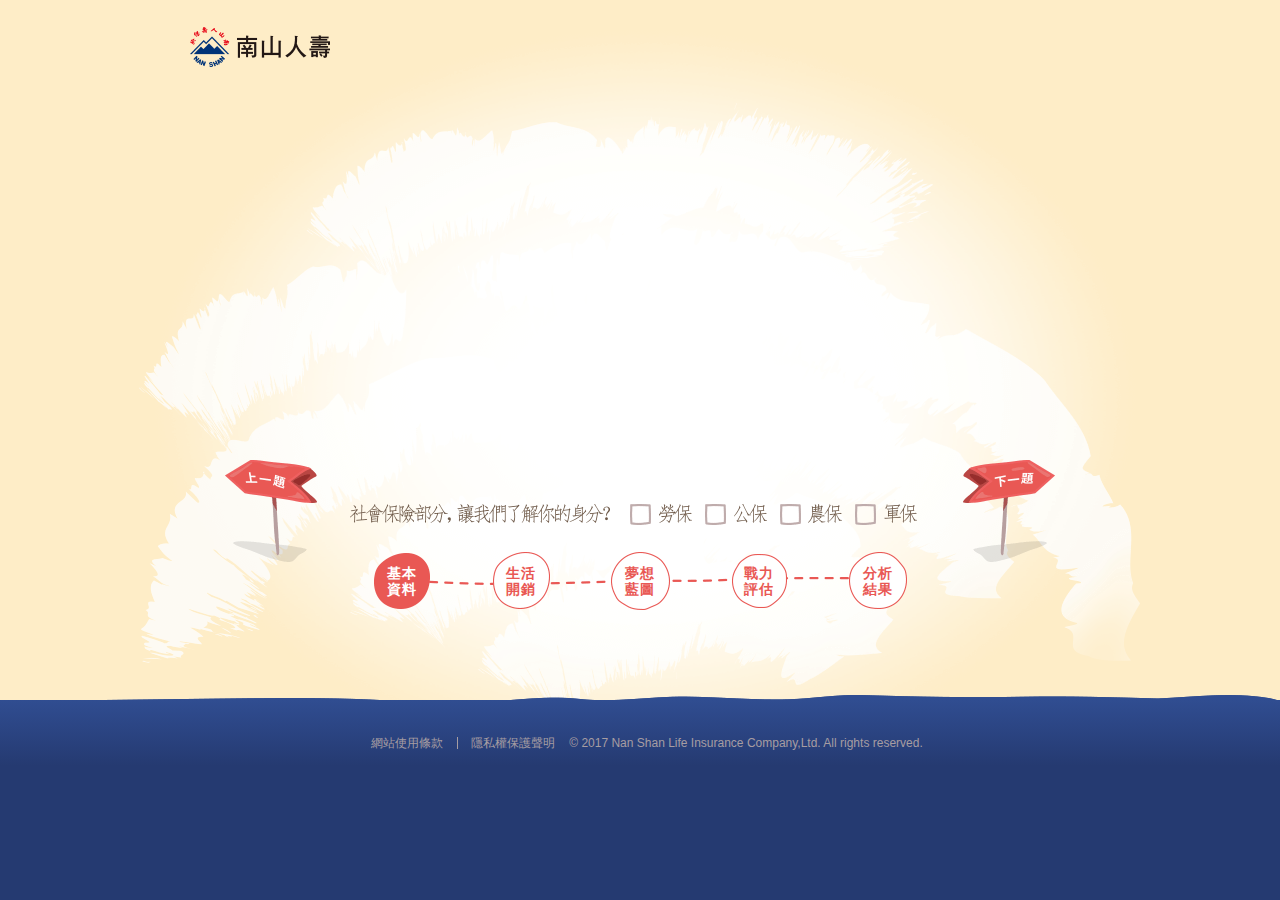
==== commit 8f0b8841: "update datepicker" ====
--- a/views/desktop/nslcp_pages/needanalysis/index.html
+++ b/views/desktop/nslcp_pages/needanalysis/index.html
@@ -41,7 +41,7 @@
 				<i class="icon-flying-bird"></i>
 				<i class="icon-flying-bird reverse"></i>
 			</div>
-			<div class="l-content quest quest-1" data-quest="1">
+			<div class="l-content quest quest-23" data-quest="23" data-gender="">
 				<div class="stage cut-1">
 					<ul class="choice-list jq-transition" data-first="true" data-select="">
 						<li class="list">
@@ -1133,7 +1133,7 @@
 						</li>
 						<li class="list">
 							<div class="box-wrap b-col-6">
-								<input type="text" class="inputbox ins-date datepicker" data-types="YYYY/MM/DD" data-min-date="" data-max-date="" data-width="280" placeholder="投保日期">
+								<input type="text" class="inputbox ins-date datepicker" data-types="YYYY/MM/DD" data-min-date="" data-max-date="" data-width="280" data-head-type="select" placeholder="投保日期">
 							</div>
 							<div class="box-wrap b-col-6 is-select">
 								<select class="selection ins-type">
@@ -1307,7 +1307,7 @@
 <script src="../../../../_ui/desktop/nslcp_common/js/needanalysis/Scripts/plugin/jquery/jquery.min.js?JS=20160216_01"></script>
 <script src="../../../../_ui/desktop/nslcp_common/js/needanalysis/Scripts/plugin/lazyload/jquery.lazyload.min.js?JS=20160216_01"></script>
 <script src="../../../../_ui/desktop/nslcp_common/js/needanalysis/Scripts/plugin/ion-rangeSlider/ion.rangeSlider.min.js?JS=20160216_01"></script>
-<script src="../../../../_ui/desktop/nslcp_common/js/needanalysis/Scripts/plugin/datepicker/datepicker-min.js?JS=20160216_01"></script>
+<script src="../../../../_ui/desktop/nslcp_common/js/needanalysis/Scripts/plugin/datepicker/datepicker.min.js?JS=20160216_01"></script>
 <script src="../../../../_ui/desktop/nslcp_common/js/needanalysis/Scripts/js/factory-min.js?JS=20160420_01"></script>
-<script src="../../../../_ui/desktop/nslcp_common/js/needanalysis/Scripts/js/common-min.js?JS=20160420_01"></script>
+<script src="../../../../_ui/desktop/nslcp_common/js/needanalysis/Scripts/js/common.min.js?JS=20160420_01"></script>
 </html>--- a/_ui/desktop/nslcp_common/js/needanalysis/Scripts/plugin/datepicker/datepicker.css
+++ b/_ui/desktop/nslcp_common/js/needanalysis/Scripts/plugin/datepicker/datepicker.css
@@ -1 +1 @@
-.sugarfun-datepicker{position:absolute;display:none;-moz-box-sizing:border-box;-webkit-box-sizing:border-box;box-sizing:border-box}.sugarfun-datepicker-week{overflow:hidden;*zoom:1;-moz-box-sizing:border-box;-webkit-box-sizing:border-box;box-sizing:border-box}.sugarfun-datepicker-week>li{text-align:center;width:14.28571%;float:left;-moz-box-sizing:border-box;-webkit-box-sizing:border-box;box-sizing:border-box}.sugarfun-datepicker-tools{width:100%;position:relative;display:table;vertical-align:middle;table-layout:auto;word-wrap:break-word;word-break:break-all}.sugarfun-datepicker-tools>*{width:100%;display:table-cell;vertical-align:middle;float:none !important}.sugarfun-datepicker-date{overflow:hidden;*zoom:1;-moz-box-sizing:border-box;-webkit-box-sizing:border-box;box-sizing:border-box}.sugarfun-datepicker-date>li{text-align:center;width:14.28571%;height:30px;line-height:30px;float:left;-moz-box-sizing:border-box;-webkit-box-sizing:border-box;box-sizing:border-box}.sugarfun-datepicker-date>li>*{width:100%;height:100%;text-align:center;position:relative;display:block}.sugarfun-datepicker-date>li>em{color:#AAA}.sugarfun-datepicker-button,.sugarfun-datepicker-arrow{margin:0;padding:0;font-size:inherit;border:0;border-spacing:0;line-height:1.4;position:relative;background:none;outline:0;cursor:pointer;text-indent:0;z-index:1;text-rendering:auto;text-transform:none;speak:none;display:inline-block;-moz-transform:translate(0, 0);-ms-transform:translate(0, 0);-webkit-transform:translate(0, 0);transform:translate(0, 0);-ms-touch-action:manipulation;touch-action:manipulation;-webkit-user-select:none;-moz-user-select:none;-ms-user-select:none;user-select:none;-moz-box-sizing:border-box;-webkit-box-sizing:border-box;box-sizing:border-box;-moz-transform:translate(0, 0);-ms-transform:translate(0, 0);-webkit-transform:translate(0, 0);transform:translate(0, 0)}.sugarfun-datepicker-button>i,.sugarfun-datepicker-arrow>i{line-height:1}.sugarfun-datepicker-times{height:30px;line-height:30px;text-align:center}.sugarfun-datepicker-arrow{width:30px;height:30px;text-indent:-99999px;white-space:nowrap;position:relative;display:table-cell;vertical-align:middle;float:none !important}.sugarfun-datepicker-arrow>i{top:0;left:0;width:100%;height:100%;position:absolute;display:block}.sugarfun-datepicker-arrow>i:before{content:"";top:50%;left:50%;margin-top:-5px;margin-left:-6px;width:0;height:0;border-style:solid;border-width:6px 0;border-color:transparent;position:absolute}.sugarfun-datepicker-arrow.is-prev>i:before{border-right-width:10px;border-right-color:#000}.sugarfun-datepicker-arrow.is-next>i:before{border-left-width:10px;border-left-color:#000}
+.sugarfun-datepicker{position:absolute;display:none;-moz-box-sizing:border-box;-webkit-box-sizing:border-box;box-sizing:border-box}.sugarfun-datepicker-hd{position:relative;width:100%;overflow:hidden;*zoom:1}.sugarfun-datepicker-week{overflow:hidden;*zoom:1;-moz-box-sizing:border-box;-webkit-box-sizing:border-box;box-sizing:border-box}.sugarfun-datepicker-week>li{text-align:center;width:14.28571%;float:left;-moz-box-sizing:border-box;-webkit-box-sizing:border-box;box-sizing:border-box}.sugarfun-datepicker-tools{width:100%;position:relative;-moz-box-sizing:border-box;-webkit-box-sizing:border-box;box-sizing:border-box}.sugarfun-datepicker-tools.is-text{padding-right:30px;padding-left:30px}.sugarfun-datepicker-tools.is-text .sugarfun-datepicker-arrow{display:block}.sugarfun-datepicker-date{overflow:hidden;*zoom:1;-moz-box-sizing:border-box;-webkit-box-sizing:border-box;box-sizing:border-box}.sugarfun-datepicker-date>li{text-align:center;width:14.28571%;height:30px;line-height:30px;float:left;-moz-box-sizing:border-box;-webkit-box-sizing:border-box;box-sizing:border-box}.sugarfun-datepicker-date>li>*{width:100%;height:100%;text-align:center;position:relative;display:block}.sugarfun-datepicker-date>li>em{color:#AAA}.sugarfun-datepicker-button,.sugarfun-datepicker-arrow{margin:0;padding:0;font-size:inherit;border:0;border-spacing:0;position:relative;background:none;outline:0;cursor:pointer;text-indent:0;text-rendering:auto;text-transform:none;speak:none;-moz-transform:translate(0, 0);-ms-transform:translate(0, 0);-webkit-transform:translate(0, 0);transform:translate(0, 0);-moz-box-sizing:border-box;-webkit-box-sizing:border-box;box-sizing:border-box;-moz-transform:translate(0, 0);-ms-transform:translate(0, 0);-webkit-transform:translate(0, 0);transform:translate(0, 0)}.sugarfun-datepicker-times{height:30px;line-height:30px;text-align:center;display:table;vertical-align:middle;table-layout:auto}.sugarfun-datepicker-times>*{padding:0;width:50%;display:table-cell;vertical-align:middle}.sugarfun-datepicker-times>*>*{width:100%;display:block;-moz-box-sizing:border-box;-webkit-box-sizing:border-box;box-sizing:border-box}.sugarfun-datepicker-times>i{padding-right:3px;padding-left:3px;width:1%;white-space:nowrap}.sugarfun-datepicker-arrow{top:0;width:30px;height:30px;text-indent:-99999px;position:absolute;z-index:2;display:none}.sugarfun-datepicker-arrow.is-prev{left:0}.sugarfun-datepicker-arrow.is-next{right:0}.sugarfun-datepicker-arrow>i{top:0;left:0;width:100%;height:100%;position:absolute;display:block}.sugarfun-datepicker-arrow>i:before{content:"";top:50%;left:50%;margin-top:-5px;margin-left:-6px;width:0;height:0;border-style:solid;border-width:6px 0;border-color:transparent;position:absolute}.sugarfun-datepicker-arrow.is-prev>i:before{border-right-width:10px;border-right-color:#000}.sugarfun-datepicker-arrow.is-next>i:before{border-left-width:10px;border-left-color:#000}
--- a/_ui/desktop/nslcp_common/js/needanalysis/Content/css/style.css
+++ b/_ui/desktop/nslcp_common/js/needanalysis/Content/css/style.css
@@ -1 +1 @@
-﻿html,body,div,span,applet,object,iframe,h1,h2,h3,h4,h5,h6,p,blockquote,pre,a,abbr,acronym,address,big,cite,code,del,dfn,em,img,ins,kbd,q,s,samp,small,strike,strong,sub,sup,tt,var,b,u,i,center,dl,dt,dd,ol,ul,li,fieldset,form,label,legend,table,caption,tbody,tfoot,thead,tr,th,td,article,aside,canvas,details,embed,figure,figcaption,footer,header,hgroup,menu,nav,output,ruby,section,summary,time,mark,audio,video{margin:0;padding:0;border:0;font:inherit;font-size:100%;vertical-align:baseline}html{line-height:1}ol,ul{list-style:none}table{border-collapse:collapse;border-spacing:0}caption,th,td{text-align:left;font-weight:normal;vertical-align:middle}q,blockquote{quotes:none}q:before,q:after,blockquote:before,blockquote:after{content:"";content:none}a img{border:none}article,aside,details,figcaption,figure,footer,header,hgroup,main,menu,nav,section,summary{display:block}.b-cloak{display:none !important}.b-middle{font-size:0;max-height:100%}.b-middle:before{content:'';height:100%;display:inline-block;vertical-align:middle;*vertical-align:auto;*zoom:1;*display:inline}.b-middle>*{font-size:initial;zoom:1;display:inline-block;vertical-align:middle;*vertical-align:auto;*zoom:1;*display:inline}.b-clearfix:after{content:'';width:100%;height:0;clear:both;overflow:hidden;*zoom:1;display:block;vertical-align:middle}.b-lazy{display:none}.hide-text{position:relative;overflow:hidden;font-size:0;line-height:0;text-indent:200%;white-space:nowrap}.hide-text em{position:absolute;top:100%;left:100%}html,body{font:12px/1.6 Arial,"黑體","Heiti TC","微軟正黑體","Microsoft JhengHei";width:100%;min-height:100%;-webkit-text-size-adjust:none;-moz-text-size-adjust:none;-o-text-size-adjust:none;-ms-text-size-adjust:none;text-size-adjust:none}body{background:#253a71;overflow-x:hidden}button{margin:0;padding:0;font-family:Arial,"黑體","Heiti TC","微軟正黑體","Microsoft JhengHei";border:0;border-spacing:0;position:relative;background:none;outline:0;cursor:pointer;text-indent:0;z-index:1;text-rendering:auto;text-transform:none;speak:none;display:inline-block;-ms-touch-action:manipulation;touch-action:manipulation;-webkit-user-select:none;-moz-user-select:none;-ms-user-select:none;user-select:none}input{padding:0;font-family:Arial,"黑體","Heiti TC","微軟正黑體","Microsoft JhengHei";-webkit-appearance:none;-moz-appearance:none;-ms-appearance:none;-o-appearance:none;appearance:none}select{font-family:Arial,"黑體","Heiti TC","微軟正黑體","Microsoft JhengHei";-webkit-appearance:none;-moz-appearance:none;-ms-appearance:none;-o-appearance:none;appearance:none}select::-ms-expand{display:none}a{margin:0;padding:0;font-family:Arial,"黑體","Heiti TC","微軟正黑體","Microsoft JhengHei";border:0;border-spacing:0;position:relative;background:none;outline:0;cursor:pointer;text-indent:0;z-index:1;text-rendering:auto;text-transform:none;speak:none;display:inline-block;-ms-touch-action:manipulation;touch-action:manipulation;-webkit-user-select:none;-moz-user-select:none;-ms-user-select:none;user-select:none;text-decoration:none;outline:0}a[href^="tel"],a[href^="TEL"]{cursor:text}a:hoevr{text-decoration:none}@media screen and (max-width: 998px){html,body{min-height:100%}html{overflow-x:hidden}}@media screen and (max-width: 739px){body{min-height:100vh;position:relative}html{overflow-x:hidden}}.l-body{position:relative;background:#feedc7 url('../img/bg-main.png?1464173817') center 30px no-repeat}.l-header{margin-left:-450px;width:900px;position:absolute;top:0;left:50%;z-index:1}.l-main{margin:0 auto;width:1000px;height:700px;position:relative}.l-main.is-index:before,.l-main.is-index:after{content:'';background:url('../img/bg-index.png?1467014384') 0 0 no-repeat;display:block;position:absolute;-moz-animation:wave-cloud 4s ease-in infinite;-webkit-animation:wave-cloud 4s ease-in infinite;animation:wave-cloud 4s ease-in infinite}.l-main.is-index:before{width:112px;height:420px;top:-210px;left:275px;-moz-animation-delay:-2s;-webkit-animation-delay:-2s;animation-delay:-2s}.l-main.is-index:after{background-position:-112px 0;width:126px;height:312px;top:-4px;left:165px;-moz-transform:rotate(5deg);-ms-transform:rotate(5deg);-webkit-transform:rotate(5deg);transform:rotate(5deg);-moz-transform-origin:top center;-ms-transform-origin:top center;-webkit-transform-origin:top center;transform-origin:top center}.l-main.is-index .index{opacity:1}.l-main.is-index .quest>*{display:none}.l-main.is-quest .quest{width:100%;height:100%;position:absolute;top:0;opacity:1}.l-main .l-content{opacity:0;-moz-transition:ease-in .5s all;-o-transition:ease-in .5s all;-webkit-transition:ease-in .5s all;transition:ease-in .5s all}.l-footer{background-image:url('[data-uri]');background-size:100%;background-image:-webkit-gradient(linear, 50% 0%, 50% 100%, color-stop(0%, #304d91),color-stop(100%, #253a71));background-image:-moz-linear-gradient(top, #304d91 0%,#253a71 100%);background-image:-webkit-linear-gradient(top, #304d91 0%,#253a71 100%);background-image:linear-gradient(to bottom, #304d91 0%,#253a71 100%)}.l-lightbox{background:rgba(0,0,0,0.55);position:fixed;top:0;bottom:0;left:0;right:0;opacity:0;z-index:-1;-moz-transition:ease-in .3s opacity;-o-transition:ease-in .3s opacity;-webkit-transition:ease-in .3s opacity;transition:ease-in .3s opacity}.l-lightbox.animation-op{opacity:1}.l-lightbox.is-show{z-index:10}.m-footer{margin:0 auto;padding:0 22px;width:1000px;position:relative;-moz-box-sizing:border-box;-webkit-box-sizing:border-box;box-sizing:border-box}.m-footer:before{content:'';margin-left:-533px;background:url('../img/footer-top.png?1464173820') 0 0 no-repeat;display:block;width:1170px;height:5px;position:absolute;top:-5px;left:50%}.m-footer .info-list{padding:34px 0 14px 0;font-size:0;text-align:center}.m-footer .info-list .list{display:inline-block;font-size:12px;line-height:1.5em}.m-footer .info-list .list:first-child .link:before{display:none}.m-footer .info-list .link{padding:0 14px;display:block;position:relative;color:#a69da2}.m-footer .info-list .link:before{content:'';margin-top:-6px;background:#a69da2;display:block;width:1px;height:12px;position:absolute;top:50%;left:0}.m-footer .info-list .link:hover{text-decoration:underline}.m-footer .info-list .copyright{color:#a69da2}.m-box{margin:-173px 0 0 -351px;background:#fff;display:none;width:702px;height:314px;position:absolute;top:50%;left:50%;border-right:1px solid #d9b8b8;border-left:1px solid #d9b8b8;-moz-box-sizing:border-box;-webkit-box-sizing:border-box;box-sizing:border-box}.m-box:before,.m-box:after{content:'';background:url(../img/bg-box.png) 0 0 no-repeat;display:block;height:16px;position:absolute;top:-16px;left:-1px;right:-1px}.m-box:after{background-position:0 -16px;top:auto;bottom:-16px}.m-box.is-show{display:block}.m-box-header .btn-close{background-position:-613px -32px;width:33px;height:33px;top:-25px;right:-7px}.m-box-header .btn-close:hover{background-position:-646px -32px}.m-box-body{padding:0 49px;border-right:1px solid #f6eded;border-left:1px solid #f6eded;color:#4a7cad;font-size:14px;line-height:20px}.m-box-body .box-title{margin:12px auto 5px auto;background:url(../img/bg-box.png) 0 -66px no-repeat;width:237px;height:34px;color:#fff;font-size:14px;letter-spacing:1px;line-height:33px;text-align:center}.m-box-body p{margin-top:20px}.m-box-footer .btn-close{background-position:-237px -66px;width:139px;height:34px;bottom:-28px;right:66px;color:#e95854;font-size:14px;font-weight:bold;letter-spacing:1px}.m-box-footer .btn-close:hover{background-position:-376px -66px;color:#fff}.btn-close{background:url(../img/bg-box.png) no-repeat;position:absolute}.sugarfun-datepicker{margin:5px 7px 0 7px;background:#4a7cad;border:7px solid #4a7cad;border-top:0;border-radius:7px;z-index:10;color:#fff}.sugarfun-datepicker:before{content:'';display:block;position:absolute;top:-6px;left:10px;border-right:6px solid transparent;border-bottom:6px solid #4a7cad;border-left:6px solid transparent}.sugarfun-datepicker-times{height:34px;font-size:14px;font-weight:bold;letter-spacing:1px;line-height:34px}.sugarfun-datepicker-arrow{width:36px;height:34px;line-height:34px}.sugarfun-datepicker-arrow.is-prev>i:before{margin:-5px 0 0 -5px;width:8px;height:8px;border-top:0;border-right:0;border-bottom:2px solid #fff;border-left:2px solid #fff;-moz-transform:rotate(45deg);-ms-transform:rotate(45deg);-webkit-transform:rotate(45deg);transform:rotate(45deg)}.sugarfun-datepicker-arrow.is-next>i:before{margin:-5px 0 0 -5px;width:8px;height:8px;border-top:0;border-right:2px solid #fff;border-bottom:2px solid #fff;border-left:0;-moz-transform:rotate(-45deg);-ms-transform:rotate(-45deg);-webkit-transform:rotate(-45deg);transform:rotate(-45deg)}.sugarfun-datepicker-week{padding-top:3px;background:#fff;border-bottom:1px solid #4a7cad;font-weight:bold}.sugarfun-datepicker-week>li{height:24px;color:#4a7cad;line-height:24px}.sugarfun-datepicker-bd{padding-bottom:3px;background:#fff}.sugarfun-datepicker-date{padding-top:1px}.sugarfun-datepicker-date>li{padding:0 1px;background:#fff;height:24px;line-height:24px;-moz-box-sizing:border-box;-webkit-box-sizing:border-box;box-sizing:border-box}.sugarfun-datepicker-date>li>button{border-radius:4px;color:#4a7cad}.sugarfun-datepicker-date>li>button:hover{background:#4a7cad;color:#fff}.sugarfun-datepicker-date>li>em{cursor:not-allowed;opacity:0.3}.sugarfun-datepicker-date .is-last>*,.sugarfun-datepicker-date .is-next>*{opacity:0.3}@media screen\0{.sugarfun-datepicker-times{width:auto}}.logo{width:140px;height:40px;position:absolute;top:27px;left:0}.logo .link{background:url('../img/shared.png?1468499538') 0 0 no-repeat;display:block;width:100%;height:100%}.insurance-wrap{display:none;position:absolute;top:20px;right:0;font-size:14px;text-indent:18px}.insurance-wrap .wording{color:#e95854;font-weight:bold;line-height:27px}.insurance-wrap .cost{background:url('../img/shared.png?1468499538') -140px 0 no-repeat;display:block;width:166px;height:32px;position:relative;color:#fff;line-height:32px}.insurance-wrap .cost .dollar{position:relative;z-index:1;font-size:16px;letter-spacing:1px}.insurance-wrap .svg-icon{width:100%;height:100%;position:absolute;top:0;left:0}.index{height:100%;position:relative}.index:before{content:'';background:url('../img/bg-index.png?1467014384') -238px 0 no-repeat;display:block;width:372px;height:222px;position:absolute;top:345px;left:108px}.index:after{content:'';background:url('../img/index-ani.png?1468406385') -238px 0 no-repeat;display:block;width:200px;height:167px;position:absolute;top:300px;left:281px;-moz-animation:family-ani 7s steps(118, end) infinite;-webkit-animation:family-ani 7s steps(118, end) infinite;animation:family-ani 7s steps(118, end) infinite}.index .page-title{background:url('../img/bg-index.png?1467014384') -238px -222px no-repeat;display:block;width:454px;height:108px;position:absolute;top:200px;left:427px}.index .slogan{background:url('../img/bg-index.png?1467014384') -112px -330px no-repeat;display:block;width:224px;height:28px;position:absolute;top:380px;left:520px}.index .btn-area{margin-left:8px;position:absolute;top:498px;left:50%}.index .btn-area .btn-notify{margin-bottom:10px;background:url('../img/bg-index.png?1467014384') -112px -390px no-repeat;display:block;width:130px;height:17px}.index .btn-area .btn-check em{background:url('../img/bg-index.png?1467014384') -242px -390px no-repeat;display:inline-block;width:25px;height:15px}.index .btn-area .btn-check.disagree{margin-left:20px}.index .btn-area .btn-check.disagree em{background-position:-267px -390px;width:40px}.index .btn-start{display:block;width:124px;height:114px;position:absolute;top:428px;right:144px}.index .btn-start:before,.index .btn-start:after{content:'';background:url('../img/bg-index.png?1467014384') 0 0 no-repeat;display:block;position:absolute}.index .btn-start:before{background-position:-336px -330px;width:100%;height:86px;bottom:0;right:0}.index .btn-start:after{background-position:-610px 0;width:37px;height:37px;top:0;right:48px;-moz-animation:nod-head 8s steps(1, end) infinite;-webkit-animation:nod-head 8s steps(1, end) infinite;animation:nod-head 8s steps(1, end) infinite}.index .btn-start:hover{width:126px}.index .btn-start:hover:before{background-position:-460px -330px}.index .btn-start:hover:after{-moz-animation-play-state:paused;-webkit-animation-play-state:paused;animation-play-state:paused;-moz-transform:scale(-1, 1);-ms-transform:scale(-1, 1);-webkit-transform:scale(-1, 1);transform:scale(-1, 1)}.index .btn-start:hover ~ .icon-flying-bird{-moz-animation-play-state:paused;-webkit-animation-play-state:paused;animation-play-state:paused}.index .icon-flying-bird{display:block;width:45px;height:32px;position:absolute;top:335px;left:409px;-moz-animation:flying-move 8s linear infinite;-webkit-animation:flying-move 8s linear infinite;animation:flying-move 8s linear infinite}.index .icon-flying-bird.reverse{-moz-animation:flying-move-reverse 8s linear infinite;-webkit-animation:flying-move-reverse 8s linear infinite;animation:flying-move-reverse 8s linear infinite}.index .icon-flying-bird.reverse:before{background:url('../img/bg-index.png?1467014384') -202px -358px no-repeat;-moz-animation:wing-ani-reverse 0.4s steps(1, end) infinite;-webkit-animation:wing-ani-reverse 0.4s steps(1, end) infinite;animation:wing-ani-reverse 0.4s steps(1, end) infinite}.index .icon-flying-bird:before{content:'';background:url('../img/bg-index.png?1467014384') -112px -358px no-repeat;display:block;width:100%;height:100%;-moz-animation:wing-ani 0.4s steps(1, end) infinite;-webkit-animation:wing-ani 0.4s steps(1, end) infinite;animation:wing-ani 0.4s steps(1, end) infinite}.stage{display:none;width:100%;height:100%;position:absolute;top:0;left:0;opacity:0;overflow:hidden;z-index:-1}.stage:not(.cut-2):not(.cut-22):not(.cut-24){-moz-animation:q23-opacity 0.5s linear forwards;-webkit-animation:q23-opacity 0.5s linear forwards;animation:q23-opacity 0.5s linear forwards}.quest-title{margin-left:-17px;background:url(../img/bg-exams.png) 0 0 no-repeat;display:block;width:0;position:absolute;top:78px;left:50%}.btn-check{overflow:visible}.btn-check:before{content:'';margin-right:7px;background:url('../img/shared.png?1468499538') -306px 0 no-repeat;display:inline-block;width:21px;height:21px}.btn-check.is-checked:after{content:'';background:url(../img/checked.png) 0 0 no-repeat;display:block;width:34px;height:20px;position:absolute;bottom:7px;left:-5px;z-index:1;-moz-animation:btn-checked 0.2s steps(3, end) forwards;-webkit-animation:btn-checked 0.2s steps(3, end) forwards;animation:btn-checked 0.2s steps(3, end) forwards}.choice-list{height:100%;font-size:0}.choice-list .list{display:inline-block;width:50%;height:100%;text-align:center;-moz-box-sizing:border-box;-webkit-box-sizing:border-box;box-sizing:border-box}.choice-list .list:first-child .btn-check{margin-right:142px;right:50%}.choice-list .list:last-child .btn-check{margin-left:142px;left:50%}.choice-list .list .btn-check{position:absolute;bottom:190px;overflow:visible;-moz-transition:ease-in .3s all;-o-transition:ease-in .3s all;-webkit-transition:ease-in .3s all;transition:ease-in .3s all}.choice-list .list .btn-check em{background:url(../img/bg-exams.png) 0 0 no-repeat;display:inline-block;height:21px}.choice-list .list .btn-check .svg-icon{display:inline-block;width:21px;height:21px}.girl,.boy{display:block;position:absolute}.girl{background:url(../img/q1/girl.png) -151px 0 no-repeat}.boy{background:url(../img/q1/boy.png) -148px 0 no-repeat}.quest-1 .cut-1{display:block;z-index:1}.quest-2 .cut-2{display:block;z-index:1}.quest-3 .cut-3{display:block;z-index:1}.quest-4 .cut-4{display:block;z-index:1}.quest-5 .cut-5{display:block;z-index:1}.quest-6 .cut-6{display:block;z-index:1}.quest-7 .cut-7{display:block;z-index:1}.quest-8 .cut-8{display:block;z-index:1}.quest-9 .cut-9{display:block;z-index:1}.quest-10 .cut-10{display:block;z-index:1}.quest-11 .cut-11{display:block;z-index:1}.quest-12 .cut-12{display:block;z-index:1}.quest-13 .cut-13{display:block;z-index:1}.quest-14 .cut-14{display:block;z-index:1}.quest-15 .cut-15{display:block;z-index:1}.quest-16 .cut-16{display:block;z-index:1}.quest-17 .cut-17{display:block;z-index:1}.quest-18 .cut-18{display:block;z-index:1}.quest-19 .cut-19{display:block;z-index:1}.quest-20 .cut-20{display:block;z-index:1}.quest-21 .cut-21{display:block;z-index:1}.quest-22 .cut-22{display:block;z-index:1}.quest-23 .cut-23{display:block;z-index:1}.quest-24 .cut-24{display:block;z-index:1}.quest-1 .cut-1 .quest-title{margin-left:-83px;height:38px;-moz-animation:q1-title 0.7s linear forwards;-webkit-animation:q1-title 0.7s linear forwards;animation:q1-title 0.7s linear forwards}.quest-1 .cut-1 .choice-list .list em{width:19px}.quest-1 .cut-1 .choice-list .list:first-child .btn-check em{background-position:-166px 0}.quest-1 .cut-1 .choice-list .list:first-child .btn-check.is-checked ~ .image-wrap{-moz-animation:bow-girl 0.3s steps(11, start) forwards;-webkit-animation:bow-girl 0.3s steps(11, start) forwards;animation:bow-girl 0.3s steps(11, start) forwards}.quest-1 .cut-1 .choice-list .list:first-child .btn-check.ani-reverse ~ .image-wrap{-moz-animation:reverse-girl 0.3s steps(11, start) forwards;-webkit-animation:reverse-girl 0.3s steps(11, start) forwards;animation:reverse-girl 0.3s steps(11, start) forwards}.quest-1 .cut-1 .choice-list .list:last-child .btn-check:before{background-position:-327px 0}.quest-1 .cut-1 .choice-list .list:last-child .btn-check em{background-position:-185px 0}.quest-1 .cut-1 .choice-list .list:last-child .btn-check.is-checked ~ .image-wrap{-moz-animation:bow-boy 0.3s steps(6, start) forwards;-webkit-animation:bow-boy 0.3s steps(6, start) forwards;animation:bow-boy 0.3s steps(6, start) forwards}.quest-1 .cut-1 .choice-list .list:last-child .btn-check.ani-reverse ~ .image-wrap{-moz-animation:reverse-boy 0.3s steps(6, start) forwards;-webkit-animation:reverse-boy 0.3s steps(6, start) forwards;animation:reverse-boy 0.3s steps(6, start) forwards}.quest-1 .cut-1 .choice-list[class^="chosen-"] ~ .quest-title,.quest-1 .cut-1 .choice-list[class^="chosen-"] .btn-check,.quest-1 .cut-1 .choice-list[class*=" chosen-"] ~ .quest-title,.quest-1 .cut-1 .choice-list[class*=" chosen-"] .btn-check{opacity:0}.quest-1 .cut-1 .choice-list.chosen-girl .girl{-moz-animation:transition-girl 0.3s steps(11, start) forwards !important;-webkit-animation:transition-girl 0.3s steps(11, start) forwards !important;animation:transition-girl 0.3s steps(11, start) forwards !important}.quest-1 .cut-1 .choice-list.chosen-girl .boy{background:url(../img/q1/boy-door.png) 0 0 no-repeat;width:335px;height:309px;top:179px;right:143px;-moz-animation:flipout-door 1.5s steps(29, start) forwards;-webkit-animation:flipout-door 1.5s steps(29, start) forwards;animation:flipout-door 1.5s steps(29, start) forwards}.quest-1 .cut-1 .choice-list.chosen-boy .girl{background:url(../img/q1/girl-door.png) 0 0 no-repeat;width:335px;height:309px;top:179px;left:184px;-moz-animation:flipout-door 1.5s steps(29, start) forwards;-webkit-animation:flipout-door 1.5s steps(29, start) forwards;animation:flipout-door 1.5s steps(29, start) forwards}.quest-1 .cut-1 .girl{width:151px;height:242px;top:230px;left:250px;-moz-animation:wink-girl 5s steps(1, start) infinite;-webkit-animation:wink-girl 5s steps(1, start) infinite;animation:wink-girl 5s steps(1, start) infinite}.quest-1 .cut-1 .boy{width:148px;height:242px;top:226px;right:260px;-moz-animation:wink-boy 5s 0.5s steps(1, start) infinite;-webkit-animation:wink-boy 5s 0.5s steps(1, start) infinite;animation:wink-boy 5s 0.5s steps(1, start) infinite}.quest-1 .cut-1 ~ .btn-prev{top:-120px}.cut-2{opacity:1}.cut-2 .quest-title{margin-left:-83px;background-position:0 -38px;height:38px;-moz-animation:q2-title 1.5s linear forwards;-webkit-animation:q2-title 1.5s linear forwards;animation:q2-title 1.5s linear forwards}.cut-2 .choice-list{width:100%;position:absolute}.cut-2 .choice-list:before{content:'';display:block;position:absolute;top:50%;left:50%}.cut-2 .choice-list .list em{width:39px;height:21px}.cut-2 .choice-list .list:first-child .btn-check em{background-position:-166px -21px}.cut-2 .choice-list .list:last-child .btn-check:before{background-position:-327px 0}.cut-2 .choice-list .list:last-child .btn-check em{background-position:-166px -42px}.cut-2 .choice-list.chosen-girl:before{margin:-171px 0 0 -237px;background:url(../img/q2/ani-q2-girl.png) 0 -7272px no-repeat;width:595px;height:303px}.cut-2 .choice-list.chosen-girl[data-first="true"]:before{background-position:0 0;-moz-animation:q2-girl 1.4s steps(24, end) forwards;-webkit-animation:q2-girl 1.4s steps(24, end) forwards;animation:q2-girl 1.4s steps(24, end) forwards}.cut-2 .choice-list.chosen-girl[data-select="single"]{-moz-animation-duration:1.4s;-webkit-animation-duration:1.4s;animation-duration:1.4s;-moz-animation-delay:0.5s;-webkit-animation-delay:0.5s;animation-delay:0.5s}.cut-2 .choice-list.chosen-girl[data-select="single"]:before{margin:-242px 0 0 -247px;background-position:-595px 0;width:566px;height:374px;-moz-animation:q2-girl-single 1.4s 0.5s steps(17, end) forwards;-webkit-animation:q2-girl-single 1.4s 0.5s steps(17, end) forwards;animation:q2-girl-single 1.4s 0.5s steps(17, end) forwards}.cut-2 .choice-list.chosen-girl[data-reverse="single"]{-moz-animation-duration:1.4s;-webkit-animation-duration:1.4s;animation-duration:1.4s;-moz-animation-delay:0.5s;-webkit-animation-delay:0.5s;animation-delay:0.5s}.cut-2 .choice-list.chosen-girl[data-reverse="single"]:before{margin:-242px 0 0 -247px;background-position:-595px -6358px;width:566px;height:374px;-moz-animation:q2-girl-single-reverse 1.4s 0.5s steps(17, end) forwards;-webkit-animation:q2-girl-single-reverse 1.4s 0.5s steps(17, end) forwards;animation:q2-girl-single-reverse 1.4s 0.5s steps(17, end) forwards}.cut-2 .choice-list.chosen-girl[data-select="merried"]{-moz-animation-duration:3.5s;-webkit-animation-duration:3.5s;animation-duration:3.5s;-moz-animation-delay:0;-webkit-animation-delay:0;animation-delay:0}.cut-2 .choice-list.chosen-girl[data-select="merried"]:before{margin:-168px 0 0 -255px;background-position:-1161px 0;width:508px;height:298px;-moz-animation:q2-girl-merried 3.5s steps(61, end) forwards;-webkit-animation:q2-girl-merried 3.5s steps(61, end) forwards;animation:q2-girl-merried 3.5s steps(61, end) forwards}.cut-2 .choice-list.chosen-girl[data-reverse="merried"]{-moz-animation-duration:3.5s;-webkit-animation-duration:3.5s;animation-duration:3.5s;-moz-animation-delay:0;-webkit-animation-delay:0;animation-delay:0}.cut-2 .choice-list.chosen-girl[data-reverse="merried"]:before{margin:-168px 0 0 -255px;background-position:-1161px -18178px;width:508px;height:298px;-moz-animation:q2-girl-merried-reverse 3.5s steps(61, end) forwards;-webkit-animation:q2-girl-merried-reverse 3.5s steps(61, end) forwards;animation:q2-girl-merried-reverse 3.5s steps(61, end) forwards}.cut-2 .choice-list.chosen-boy:before{margin:-171px 0 0 -316px;background:url(../img/q2/ani-q2-boy.png) 0 -6363px no-repeat;width:512px;height:303px}.cut-2 .choice-list.chosen-boy[data-first="true"]:before{background-position:0 0;-moz-animation:q2-boy 1.4s 0.5s steps(21, end) forwards;-webkit-animation:q2-boy 1.4s 0.5s steps(21, end) forwards;animation:q2-boy 1.4s 0.5s steps(21, end) forwards}.cut-2 .choice-list.chosen-boy[data-select="single"]{-moz-animation-duration:1.7s;-webkit-animation-duration:1.7s;animation-duration:1.7s;-moz-animation-delay:0.5s;-webkit-animation-delay:0.5s;animation-delay:0.5s}.cut-2 .choice-list.chosen-boy[data-select="single"]:before{margin:-171px 0 0 -317px;background-position:-512px 0;width:614px;height:303px;-moz-animation:q2-boy-single 1.7s 0.5s steps(29, end) forwards;-webkit-animation:q2-boy-single 1.7s 0.5s steps(29, end) forwards;animation:q2-boy-single 1.7s 0.5s steps(29, end) forwards}.cut-2 .choice-list.chosen-boy[data-reverse="single"]{-moz-animation-duration:1.7s;-webkit-animation-duration:1.7s;animation-duration:1.7s;-moz-animation-delay:0.5s;-webkit-animation-delay:0.5s;animation-delay:0.5s}.cut-2 .choice-list.chosen-boy[data-reverse="single"]:before{margin:-171px 0 0 -317px;background-position:-512px -8787px;width:614px;height:303px;-moz-animation:q2-boy-single-reverse 1.7s 0.5s steps(29, end) forwards;-webkit-animation:q2-boy-single-reverse 1.7s 0.5s steps(29, end) forwards;animation:q2-boy-single-reverse 1.7s 0.5s steps(29, end) forwards}.cut-2 .choice-list.chosen-boy[data-select="merried"]{-moz-animation-duration:2.7s;-webkit-animation-duration:2.7s;animation-duration:2.7s;-moz-animation-delay:0;-webkit-animation-delay:0;animation-delay:0}.cut-2 .choice-list.chosen-boy[data-select="merried"]:before{margin:-170px 0 0 -271px;background-position:-1126px 0;width:509px;height:298px;-moz-animation:q2-boy-merried 2.7s steps(49, end) forwards;-webkit-animation:q2-boy-merried 2.7s steps(49, end) forwards;animation:q2-boy-merried 2.7s steps(49, end) forwards}.cut-2 .choice-list.chosen-boy[data-reverse="merried"]{-moz-animation-duration:2.7s;-webkit-animation-duration:2.7s;animation-duration:2.7s;-moz-animation-delay:0;-webkit-animation-delay:0;animation-delay:0}.cut-2 .choice-list.chosen-boy[data-reverse="merried"]:before{margin:-170px 0 0 -271px;background-position:-1126px -14602px;width:509px;height:298px;-moz-animation:q2-boy-merried-reverse 2.7s steps(49, end) forwards;-webkit-animation:q2-boy-merried-reverse 2.7s steps(49, end) forwards;animation:q2-boy-merried-reverse 2.7s steps(49, end) forwards}.cut-2 .choice-list[class^="chosen-"] .btn-check>*,.cut-2 .choice-list[class*=" chosen-"] .btn-check>*{-moz-animation:q2-btn-check 0.3s linear forwards;-webkit-animation:q2-btn-check 0.3s linear forwards;animation:q2-btn-check 0.3s linear forwards}.cut-3 .quest-title{margin-left:-80px;background-position:0 -76px;width:0;height:37px;top:78px;-moz-animation:q3-title 1.2s 0.1s linear forwards;-webkit-animation:q3-title 1.2s 0.1s linear forwards;animation:q3-title 1.2s 0.1s linear forwards}.cut-3 .image-wrap{position:absolute;left:50%}.cut-3 .chosen-girl .image-wrap{margin-left:-75px;background:url(../img/q3/ani-q3-girl.png) 0 0 no-repeat;width:151px;height:524px;bottom:230px}.cut-3 .chosen-girl .image-wrap[data-age="y-t-o"]{-moz-animation:q3-girl-y-t-o 2.6s steps(49, end) forwards;-webkit-animation:q3-girl-y-t-o 2.6s steps(49, end) forwards;animation:q3-girl-y-t-o 2.6s steps(49, end) forwards}.cut-3 .chosen-girl .image-wrap[data-age="m-t-o"]{-moz-animation:q3-girl-m-t-o 1.3s steps(25, end) forwards;-webkit-animation:q3-girl-m-t-o 1.3s steps(25, end) forwards;animation:q3-girl-m-t-o 1.3s steps(25, end) forwards}.cut-3 .chosen-girl .image-wrap[data-age="c-t-o"]{-moz-animation:q3-girl-c-t-o 1.3s steps(25, end) forwards;-webkit-animation:q3-girl-c-t-o 1.3s steps(25, end) forwards;animation:q3-girl-c-t-o 1.3s steps(25, end) forwards}.cut-3 .chosen-girl .image-wrap[data-age="y-t-m"]{-moz-animation:q3-girl-y-t-m 1.3s steps(24, end) forwards;-webkit-animation:q3-girl-y-t-m 1.3s steps(24, end) forwards;animation:q3-girl-y-t-m 1.3s steps(24, end) forwards}.cut-3 .chosen-girl .image-wrap[data-age="o-t-m"]{-moz-animation:q3-girl-o-t-m 1.3s steps(25, end) forwards;-webkit-animation:q3-girl-o-t-m 1.3s steps(25, end) forwards;animation:q3-girl-o-t-m 1.3s steps(25, end) forwards}.cut-3 .chosen-girl .image-wrap[data-age="c-t-m"]{-moz-animation:q3-girl-c-t-m 2.6s steps(50, end) forwards;-webkit-animation:q3-girl-c-t-m 2.6s steps(50, end) forwards;animation:q3-girl-c-t-m 2.6s steps(50, end) forwards}.cut-3 .chosen-girl .image-wrap[data-age="o-t-y"]{-moz-animation:q3-girl-o-t-y 2.6s steps(49, end) forwards;-webkit-animation:q3-girl-o-t-y 2.6s steps(49, end) forwards;animation:q3-girl-o-t-y 2.6s steps(49, end) forwards}.cut-3 .chosen-girl .image-wrap[data-age="m-t-y"]{-moz-animation:q3-girl-m-t-y 1.3s steps(24, end) forwards;-webkit-animation:q3-girl-m-t-y 1.3s steps(24, end) forwards;animation:q3-girl-m-t-y 1.3s steps(24, end) forwards}.cut-3 .chosen-girl .image-wrap[data-age="c-t-y"]{-moz-animation:q3-girl-c-t-y 3.9s steps(74, end) forwards;-webkit-animation:q3-girl-c-t-y 3.9s steps(74, end) forwards;animation:q3-girl-c-t-y 3.9s steps(74, end) forwards}.cut-3 .chosen-girl .image-wrap[data-age="y-t-c"]{-moz-animation:q3-girl-y-t-c 3.9s steps(74, end) forwards;-webkit-animation:q3-girl-y-t-c 3.9s steps(74, end) forwards;animation:q3-girl-y-t-c 3.9s steps(74, end) forwards}.cut-3 .chosen-girl .image-wrap[data-age="m-t-c"]{-moz-animation:q3-girl-m-t-c 2.6s steps(50, end) forwards;-webkit-animation:q3-girl-m-t-c 2.6s steps(50, end) forwards;animation:q3-girl-m-t-c 2.6s steps(50, end) forwards}.cut-3 .chosen-girl .image-wrap[data-age="o-t-c"]{-moz-animation:q3-girl-o-t-c 1.3s steps(25, end) forwards;-webkit-animation:q3-girl-o-t-c 1.3s steps(25, end) forwards;animation:q3-girl-o-t-c 1.3s steps(25, end) forwards}.cut-3 .chosen-boy .image-wrap{margin-left:-76px;background:url(../img/q3/ani-q3-boy.png) 0 0 no-repeat;width:153px;height:537px;bottom:215px}.cut-3 .chosen-boy .image-wrap[data-age="y-t-o"]{-moz-animation:q3-boy-y-t-o 2.8s steps(50, end) forwards;-webkit-animation:q3-boy-y-t-o 2.8s steps(50, end) forwards;animation:q3-boy-y-t-o 2.8s steps(50, end) forwards}.cut-3 .chosen-boy .image-wrap[data-age="m-t-o"]{-moz-animation:q3-boy-m-t-o 1.4s steps(25, end) forwards;-webkit-animation:q3-boy-m-t-o 1.4s steps(25, end) forwards;animation:q3-boy-m-t-o 1.4s steps(25, end) forwards}.cut-3 .chosen-boy .image-wrap[data-age="c-t-o"]{-moz-animation:q3-boy-c-t-o 1.4s steps(25, end) forwards;-webkit-animation:q3-boy-c-t-o 1.4s steps(25, end) forwards;animation:q3-boy-c-t-o 1.4s steps(25, end) forwards}.cut-3 .chosen-boy .image-wrap[data-age="y-t-m"]{-moz-animation:q3-boy-y-t-m 1.4s steps(25, end) forwards;-webkit-animation:q3-boy-y-t-m 1.4s steps(25, end) forwards;animation:q3-boy-y-t-m 1.4s steps(25, end) forwards}.cut-3 .chosen-boy .image-wrap[data-age="o-t-m"]{-moz-animation:q3-boy-o-t-m 1.4s steps(25, end) forwards;-webkit-animation:q3-boy-o-t-m 1.4s steps(25, end) forwards;animation:q3-boy-o-t-m 1.4s steps(25, end) forwards}.cut-3 .chosen-boy .image-wrap[data-age="c-t-m"]{-moz-animation:q3-boy-c-t-m 2.8s steps(50, end) forwards;-webkit-animation:q3-boy-c-t-m 2.8s steps(50, end) forwards;animation:q3-boy-c-t-m 2.8s steps(50, end) forwards}.cut-3 .chosen-boy .image-wrap[data-age="o-t-y"]{-moz-animation:q3-boy-o-t-y 2.8s steps(50, end) forwards;-webkit-animation:q3-boy-o-t-y 2.8s steps(50, end) forwards;animation:q3-boy-o-t-y 2.8s steps(50, end) forwards}.cut-3 .chosen-boy .image-wrap[data-age="m-t-y"]{-moz-animation:q3-boy-m-t-y 1.4s steps(25, end) forwards;-webkit-animation:q3-boy-m-t-y 1.4s steps(25, end) forwards;animation:q3-boy-m-t-y 1.4s steps(25, end) forwards}.cut-3 .chosen-boy .image-wrap[data-age="c-t-y"]{-moz-animation:q3-boy-c-t-y 4.2s steps(75, end) forwards;-webkit-animation:q3-boy-c-t-y 4.2s steps(75, end) forwards;animation:q3-boy-c-t-y 4.2s steps(75, end) forwards}.cut-3 .chosen-boy .image-wrap[data-age="y-t-c"]{-moz-animation:q3-boy-y-t-c 4.2s steps(75, end) forwards;-webkit-animation:q3-boy-y-t-c 4.2s steps(75, end) forwards;animation:q3-boy-y-t-c 4.2s steps(75, end) forwards}.cut-3 .chosen-boy .image-wrap[data-age="m-t-c"]{-moz-animation:q3-boy-m-t-c 2.8s steps(50, end) forwards;-webkit-animation:q3-boy-m-t-c 2.8s steps(50, end) forwards;animation:q3-boy-m-t-c 2.8s steps(50, end) forwards}.cut-3 .chosen-boy .image-wrap[data-age="o-t-c"]{-moz-animation:q3-boy-o-t-c 1.4s steps(25, end) forwards;-webkit-animation:q3-boy-o-t-c 1.4s steps(25, end) forwards;animation:q3-boy-o-t-c 1.4s steps(25, end) forwards}.cut-3 .range-slider{margin-left:-227px;width:476px;height:56px;position:absolute;bottom:180px;left:50%}.cut-3 .range-slider .irs-max .postfix{background-position:-188px -63px;width:11px}.cut-4 .quest-title{margin-left:-100px;background-position:0 -113px;height:37px;-moz-animation:q4-title 0.9s linear forwards;-webkit-animation:q4-title 0.9s linear forwards;animation:q4-title 0.9s linear forwards}.cut-4 .kids-selector{margin-left:-302px;width:620px;position:absolute;bottom:164px;left:50%;z-index:2;font-size:0;text-align:center}.cut-4 .kids-selector .list{padding:0 3px;display:inline-block;width:148px;height:35px;position:relative;vertical-align:bottom;z-index:1;line-height:35px;text-align:left}.cut-4 .kids-selector .list .tag{margin-left:-9px;background:url(../img/bg-slider.png) 0 -52px no-repeat;display:block;width:18px;height:22px;position:absolute;top:-22px;left:50%}.cut-4 .kids-selector .list .tag.tag-1{-moz-animation:q4-tag-1 1s steps(18, end) forwards;-webkit-animation:q4-tag-1 1s steps(18, end) forwards;animation:q4-tag-1 1s steps(18, end) forwards}.cut-4 .kids-selector .list .tag.tag-2{-moz-animation:q4-tag-2 1s steps(18, end) forwards;-webkit-animation:q4-tag-2 1s steps(18, end) forwards;animation:q4-tag-2 1s steps(18, end) forwards}.cut-4 .kids-selector .list .tag.tag-3{-moz-animation:q4-tag-3 1s steps(18, end) forwards;-webkit-animation:q4-tag-3 1s steps(18, end) forwards;animation:q4-tag-3 1s steps(18, end) forwards}.cut-4 .kids-selector .list .desc{background:url(../img/bg-exams.png) no-repeat;display:inline-block;width:85px;height:18px;vertical-align:bottom}.cut-4 .kids-selector .list .btn-check{vertical-align:bottom}.cut-4 .kids-selector .list .btn-check:before{margin:0 auto;vertical-align:bottom}.cut-4 .kids-selector .list:nth-child(1) .desc{background-position:-205px 0px}.cut-4 .kids-selector .list:nth-child(2) .desc{background-position:-205px -18px}.cut-4 .kids-selector .list:nth-child(3) .desc{background-position:-205px -36px}.cut-4 .kids-selector .list:nth-child(4) .desc{background-position:-205px -54px}.cut-4 .kids-selector .list:nth-child(5) .desc{background-position:-205px -72px}.cut-4 .kids-selector .list:nth-child(6) .desc{background-position:-205px -90px}.cut-4 .kids-selector .list:nth-child(7) .desc{background-position:-205px -108px}.cut-4 .kids-selector .list:nth-child(8) .desc{background-position:-205px -126px}.cut-4 .kids-pool{margin:0 auto;width:560px;height:464px;position:relative}.cut-4 .kids-pool ul{width:100%;height:100%;position:absolute;z-index:0}.cut-4 .kids-pool .doll{display:none;position:absolute;bottom:0;z-index:5}.cut-4 .kids-pool .doll:nth-child(2){z-index:4;-moz-animation-delay:.3s !important;-webkit-animation-delay:.3s !important;animation-delay:.3s !important}.cut-4 .kids-pool .doll:nth-child(3){z-index:3;-moz-animation-delay:.6s !important;-webkit-animation-delay:.6s !important;animation-delay:.6s !important}.cut-4 .kids-pool .doll:nth-child(4){z-index:2;-moz-animation-delay:.9s !important;-webkit-animation-delay:.9s !important;animation-delay:.9s !important}.cut-4 .kids-pool .doll:nth-child(5){z-index:1;-moz-animation-delay:1.2s !important;-webkit-animation-delay:1.2s !important;animation-delay:1.2s !important}.cut-4 .kids-pool .doll.is-show{display:block}.cut-4 .kids-pool .institute .doll{background:url(../img/q4/ani-q4-institute.png) 0 0 no-repeat;width:183px;height:743px;left:50%;-moz-animation:q4-institute 0.7s steps(14, end) forwards;-webkit-animation:q4-institute 0.7s steps(14, end) forwards;animation:q4-institute 0.7s steps(14, end) forwards}.cut-4 .kids-pool .institute .doll:first-child{margin-left:-73px}.cut-4 .kids-pool .institute .doll:nth-child(2){margin-left:-22px;z-index:5}.cut-4 .kids-pool .institute .doll:nth-child(3){margin-left:-124px}.cut-4 .kids-pool .institute .doll:nth-child(4){margin-left:29px;z-index:5}.cut-4 .kids-pool .institute .doll:nth-child(5){margin-left:-175px}.cut-4 .kids-pool .institute .doll.ani-reverse{background-position:-2745px 0;-moz-animation:q4-institute-reverse 0.7s steps(12, end) forwards;-webkit-animation:q4-institute-reverse 0.7s steps(12, end) forwards;animation:q4-institute-reverse 0.7s steps(12, end) forwards}.cut-4 .kids-pool .collage .doll{background:url(../img/q4/ani-q4-collage.png) 0 0 no-repeat;width:129px;height:711px;bottom:-9px;left:50%;-moz-animation:q4-collage 1.5s steps(27, end) forwards;-webkit-animation:q4-collage 1.5s steps(27, end) forwards;animation:q4-collage 1.5s steps(27, end) forwards}.cut-4 .kids-pool .collage .doll:first-child{margin-left:60px}.cut-4 .kids-pool .collage .doll:nth-child(2){margin-left:110px}.cut-4 .kids-pool .collage .doll:nth-child(3){margin-left:10px;z-index:5}.cut-4 .kids-pool .collage .doll:nth-child(4){margin-left:160px}.cut-4 .kids-pool .collage .doll:nth-child(5){margin-left:210px}.cut-4 .kids-pool .collage .doll.ani-reverse{background-position:-3612px 0;-moz-animation:q4-collage-reverse 0.7s steps(12, end) forwards;-webkit-animation:q4-collage-reverse 0.7s steps(12, end) forwards;animation:q4-collage-reverse 0.7s steps(12, end) forwards}.cut-4 .kids-pool .seniorHigh .doll{background:url(../img/q4/ani-q4-seniorHigh.png) 0 0 no-repeat;width:202px;height:707px;left:50%;-moz-animation:q4-seniorHigh 1s steps(18, end) forwards;-webkit-animation:q4-seniorHigh 1s steps(18, end) forwards;animation:q4-seniorHigh 1s steps(18, end) forwards}.cut-4 .kids-pool .seniorHigh .doll:first-child{margin-left:-175px}.cut-4 .kids-pool .seniorHigh .doll:nth-child(2){margin-left:-115px;z-index:5}.cut-4 .kids-pool .seniorHigh .doll:nth-child(3){margin-left:-235px}.cut-4 .kids-pool .seniorHigh .doll:nth-child(4){margin-left:-295px}.cut-4 .kids-pool .seniorHigh .doll:nth-child(5){margin-left:-355px}.cut-4 .kids-pool .seniorHigh .doll.ani-reverse{background-position:-3838px 0;-moz-animation:q4-seniorHigh-reverse 0.6s steps(11, end) forwards;-webkit-animation:q4-seniorHigh-reverse 0.6s steps(11, end) forwards;animation:q4-seniorHigh-reverse 0.6s steps(11, end) forwards}.cut-4 .kids-pool .juniorHigh .doll{background:url(../img/q4/ani-q4-juniorHigh.png) 0 0 no-repeat;width:169px;height:723px;bottom:-16px;left:50%;-moz-animation:q4-juniorHigh 0.8s steps(14, end) forwards;-webkit-animation:q4-juniorHigh 0.8s steps(14, end) forwards;animation:q4-juniorHigh 0.8s steps(14, end) forwards}.cut-4 .kids-pool .juniorHigh .doll:first-child{margin-left:-26px}.cut-4 .kids-pool .juniorHigh .doll:nth-child(2){margin-left:-74px;z-index:5}.cut-4 .kids-pool .juniorHigh .doll:nth-child(3){margin-left:22px}.cut-4 .kids-pool .juniorHigh .doll:nth-child(4){margin-left:70px}.cut-4 .kids-pool .juniorHigh .doll:nth-child(5){margin-left:118px}.cut-4 .kids-pool .juniorHigh .doll.ani-reverse{background-position:-2535px 0;-moz-animation:q4-juniorHigh-reverse 0.7s steps(13, end) forwards;-webkit-animation:q4-juniorHigh-reverse 0.7s steps(13, end) forwards;animation:q4-juniorHigh-reverse 0.7s steps(13, end) forwards}.cut-4 .kids-pool .elementary .doll{background:url(../img/q4/ani-q4-elementary.png) 0 0 no-repeat;width:132px;height:662px;left:50%;-moz-animation:q4-elementary 1.1s steps(19, end) forwards;-webkit-animation:q4-elementary 1.1s steps(19, end) forwards;animation:q4-elementary 1.1s steps(19, end) forwards}.cut-4 .kids-pool .elementary .doll:first-child{margin-left:-116px}.cut-4 .kids-pool .elementary .doll:nth-child(2){margin-left:-162px;z-index:5}.cut-4 .kids-pool .elementary .doll:nth-child(3){margin-left:-72px}.cut-4 .kids-pool .elementary .doll:nth-child(4){margin-left:-208px;z-index:5}.cut-4 .kids-pool .elementary .doll:nth-child(5){margin-left:-254px;z-index:5}.cut-4 .kids-pool .elementary .doll.ani-reverse{background-position:-2640px 0;-moz-animation:q4-elementary-reverse 0.7s steps(12, end) forwards;-webkit-animation:q4-elementary-reverse 0.7s steps(12, end) forwards;animation:q4-elementary-reverse 0.7s steps(12, end) forwards}.cut-4 .kids-pool .kindergarten .doll{background:url(../img/q4/ani-q4-kindergarten.png) 0 0 no-repeat;width:91px;height:613px;left:50%;-moz-animation:q4-kindergarten 2.4s steps(44, end) forwards;-webkit-animation:q4-kindergarten 2.4s steps(44, end) forwards;animation:q4-kindergarten 2.4s steps(44, end) forwards}.cut-4 .kids-pool .kindergarten .doll:first-child{margin-left:-18px}.cut-4 .kids-pool .kindergarten .doll:nth-child(2){margin-left:-62px}.cut-4 .kids-pool .kindergarten .doll:nth-child(3){margin-left:28px}.cut-4 .kids-pool .kindergarten .doll:nth-child(4){margin-left:-106px}.cut-4 .kids-pool .kindergarten .doll:nth-child(5){margin-left:74px}.cut-4 .kids-pool .kindergarten .doll.ani-reverse{background-position:-4095px 0;-moz-animation:q4-kindergarten-reverse 0.7s steps(12, end) forwards;-webkit-animation:q4-kindergarten-reverse 0.7s steps(12, end) forwards;animation:q4-kindergarten-reverse 0.7s steps(12, end) forwards}.cut-4 .kids-pool .baby .doll{background:url(../img/q4/ani-q4-baby.png) 0 0 no-repeat;width:93px;height:572px;left:50%;-moz-animation:q4-baby 2.3s steps(41, end) forwards;-webkit-animation:q4-baby 2.3s steps(41, end) forwards;animation:q4-baby 2.3s steps(41, end) forwards}.cut-4 .kids-pool .baby .doll:first-child{margin-left:-66px}.cut-4 .kids-pool .baby .doll:nth-child(2){margin-left:-110px}.cut-4 .kids-pool .baby .doll:nth-child(3){margin-left:-20px}.cut-4 .kids-pool .baby .doll:nth-child(4){margin-left:-154px}.cut-4 .kids-pool .baby .doll:nth-child(5){margin-left:26px}.cut-4 .kids-pool .baby .doll.ani-reverse{background-position:-3906px 0;-moz-animation:q4-baby-reverse 0.7s steps(13, end) forwards;-webkit-animation:q4-baby-reverse 0.7s steps(13, end) forwards;animation:q4-baby-reverse 0.7s steps(13, end) forwards}.cut-4 .kids-pool .dog .doll{margin-left:-36px;background:url(../img/q4/ani-q4-dog.png) 0 0 no-repeat;width:98px;height:105px;position:absolute;bottom:10px;left:50%;-moz-animation:q4-dog 1.1s steps(19, end) forwards;-webkit-animation:q4-dog 1.1s steps(19, end) forwards;animation:q4-dog 1.1s steps(19, end) forwards}.cut-4 .kids-pool .dog .doll.ani-reverse{-moz-animation:q4-dog-reverse 1.1s steps(19, end) forwards;-webkit-animation:q4-dog-reverse 1.1s steps(19, end) forwards;animation:q4-dog-reverse 1.1s steps(19, end) forwards}.cut-4 .range-slider{display:inline-block}.cut-4 .range-slider .irs{margin-left:-3px;width:63px;height:100%}.cut-4 .range-slider .irs-line{background-position:-152px -13px;width:41px;height:12px;top:17px}.cut-4 .range-slider .irs-single{background-position:-436px -13px;width:18px;height:22px;line-height:20px}.cut-4 .range-slider .irs-min,.cut-4 .range-slider .irs-max{visibility:hidden !important}.cut-5 .quest-title{margin-left:-174px;background-position:0 -150px;height:45px;-moz-animation:q5-title 1.9s steps(11, end) forwards;-webkit-animation:q5-title 1.9s steps(11, end) forwards;animation:q5-title 1.9s steps(11, end) forwards}.cut-5 .choice-list{margin-left:-300px;width:600px;height:auto;position:absolute;bottom:170px;left:50%;text-align:center}.cut-5 .choice-list .list{width:120px}.cut-5 .choice-list .list .btn-check{margin:0;position:relative;top:auto;bottom:auto;left:auto;right:auto;font-size:0}.cut-5 .choice-list .list .btn-check em{background:url(../img/bg-exams.png) no-repeat;display:inline-block}.cut-5 .choice-list .list .btn-check[data-meta="young"] em{background-position:-290px 0;width:82px;height:19px}.cut-5 .choice-list .list .btn-check[data-meta="new-couple"] em{background-position:-290px -19px;width:82px;height:19px}.cut-5 .choice-list .list .btn-check[data-meta="pregnant"] em{background-position:-290px -38px;width:48px;height:19px}.cut-5 .choice-list .list .btn-check[data-meta="near-retired"] em{background-position:-290px -57px;width:66px;height:19px}.cut-5 .choice-list .list .btn-check[data-meta="retired"] em{background-position:-290px -76px;width:48px;height:19px}.cut-5 .choice-list.chosen-girl ~ .image-wrap{top:250px}.cut-5 .choice-list.chosen-girl ~ .image-wrap .doll{background:url(../img/q1/girl.png) -151px 0 no-repeat;width:151px;height:242px;-moz-animation:wink-girl 5s steps(1, start) infinite;-webkit-animation:wink-girl 5s steps(1, start) infinite;animation:wink-girl 5s steps(1, start) infinite}.cut-5 .choice-list.chosen-girl ~ .image-wrap .doll[data-meta="young"]{margin-top:-277px;background:url(../img/q5/ani-q5-girl-young.png) 0 0 no-repeat;width:154px;height:513px;-moz-animation:q5-girl-young 2.7s steps(49, start) forwards;-webkit-animation:q5-girl-young 2.7s steps(49, start) forwards;animation:q5-girl-young 2.7s steps(49, start) forwards}.cut-5 .choice-list.chosen-girl ~ .image-wrap .doll[data-meta="young"]:only-child{margin-left:1px}.cut-5 .choice-list.chosen-girl ~ .image-wrap .doll[data-meta="young"].ani-reverse{-moz-animation:q5-girl-young-reverse 2.7s steps(49, start) forwards;-webkit-animation:q5-girl-young-reverse 2.7s steps(49, start) forwards;animation:q5-girl-young-reverse 2.7s steps(49, start) forwards}.cut-5 .choice-list.chosen-girl ~ .image-wrap .doll[data-meta="new-couple"]{margin-top:-304px;background:url(../img/q5/ani-q5-girl-new-couple.png) 0 0 no-repeat;width:151px;height:540px;-moz-animation:q5-girl-new-couple 3s steps(54, start) forwards;-webkit-animation:q5-girl-new-couple 3s steps(54, start) forwards;animation:q5-girl-new-couple 3s steps(54, start) forwards}.cut-5 .choice-list.chosen-girl ~ .image-wrap .doll[data-meta="new-couple"]:only-child{margin-left:-1px}.cut-5 .choice-list.chosen-girl ~ .image-wrap .doll[data-meta="new-couple"].ani-reverse{-moz-animation:q5-girl-new-couple-reverse 3s steps(54, start) forwards;-webkit-animation:q5-girl-new-couple-reverse 3s steps(54, start) forwards;animation:q5-girl-new-couple-reverse 3s steps(54, start) forwards}.cut-5 .choice-list.chosen-girl ~ .image-wrap .doll[data-meta="pregnant"]{background:url(../img/q5/ani-q5-girl-pregnant.png) 0 0 no-repeat;width:151px;height:235px;-moz-animation:q5-girl-pregnant 2.4s steps(44, start) forwards;-webkit-animation:q5-girl-pregnant 2.4s steps(44, start) forwards;animation:q5-girl-pregnant 2.4s steps(44, start) forwards}.cut-5 .choice-list.chosen-girl ~ .image-wrap .doll[data-meta="pregnant"]:only-child{margin-left:-1px}.cut-5 .choice-list.chosen-girl ~ .image-wrap .doll[data-meta="pregnant"].ani-reverse{-moz-animation:q5-girl-pregnant-reverse 2.4s steps(44, start) forwards;-webkit-animation:q5-girl-pregnant-reverse 2.4s steps(44, start) forwards;animation:q5-girl-pregnant-reverse 2.4s steps(44, start) forwards}.cut-5 .choice-list.chosen-girl ~ .image-wrap .doll[data-meta="near-retired"]{margin-top:-69px;background:url(../img/q5/ani-q5-girl-near-retired.png) 0 0 no-repeat;width:228px;height:304px;-moz-animation:q5-girl-near-retired 2.4s steps(44, start) forwards;-webkit-animation:q5-girl-near-retired 2.4s steps(44, start) forwards;animation:q5-girl-near-retired 2.4s steps(44, start) forwards}.cut-5 .choice-list.chosen-girl ~ .image-wrap .doll[data-meta="near-retired"]:only-child{margin-left:71px}.cut-5 .choice-list.chosen-girl ~ .image-wrap .doll[data-meta="near-retired"].ani-reverse{-moz-animation:q5-girl-near-retired-reverse 2.4s steps(44, start) forwards;-webkit-animation:q5-girl-near-retired-reverse 2.4s steps(44, start) forwards;animation:q5-girl-near-retired-reverse 2.4s steps(44, start) forwards}.cut-5 .choice-list.chosen-girl ~ .image-wrap .doll[data-meta="retired"]{margin-top:-548px;background:url(../img/q5/ani-q5-girl-retired.png) 0 0 no-repeat;width:179px;height:784px;-moz-animation:q5-girl-retired 2.4s steps(44, start) forwards;-webkit-animation:q5-girl-retired 2.4s steps(44, start) forwards;animation:q5-girl-retired 2.4s steps(44, start) forwards}.cut-5 .choice-list.chosen-girl ~ .image-wrap .doll[data-meta="retired"]:only-child{margin-left:27px}.cut-5 .choice-list.chosen-girl ~ .image-wrap .doll[data-meta="retired"].ani-reverse{-moz-animation:q5-girl-retired-reverse 2.4s steps(44, start) forwards;-webkit-animation:q5-girl-retired-reverse 2.4s steps(44, start) forwards;animation:q5-girl-retired-reverse 2.4s steps(44, start) forwards}.cut-5 .choice-list.chosen-boy ~ .image-wrap{top:245px}.cut-5 .choice-list.chosen-boy ~ .image-wrap .doll{background:url(../img/q1/boy.png) -148px 0 no-repeat;width:148px;height:242px;-moz-animation:wink-boy 5s 0.5s steps(1, start) infinite;-webkit-animation:wink-boy 5s 0.5s steps(1, start) infinite;animation:wink-boy 5s 0.5s steps(1, start) infinite}.cut-5 .choice-list.chosen-boy ~ .image-wrap .doll[data-meta="young"]{margin-top:-285px;background:url(../img/q5/ani-q5-boy-young.png) 0 0 no-repeat;width:147px;height:524px;-moz-animation:q5-boy-young 1.9s steps(34, start) forwards;-webkit-animation:q5-boy-young 1.9s steps(34, start) forwards;animation:q5-boy-young 1.9s steps(34, start) forwards}.cut-5 .choice-list.chosen-boy ~ .image-wrap .doll[data-meta="young"]:only-child{margin-left:0px}.cut-5 .choice-list.chosen-boy ~ .image-wrap .doll[data-meta="young"].ani-reverse{-moz-animation:q5-boy-young-reverse 1.9s steps(34, start) forwards;-webkit-animation:q5-boy-young-reverse 1.9s steps(34, start) forwards;animation:q5-boy-young-reverse 1.9s steps(34, start) forwards}.cut-5 .choice-list.chosen-boy ~ .image-wrap .doll[data-meta="new-couple"]{background:url(../img/q5/ani-q5-boy-new-couple.png) 0 0 no-repeat;width:147px;height:239px;-moz-animation:q5-boy-new-couple 1.9s steps(34, start) forwards;-webkit-animation:q5-boy-new-couple 1.9s steps(34, start) forwards;animation:q5-boy-new-couple 1.9s steps(34, start) forwards}.cut-5 .choice-list.chosen-boy ~ .image-wrap .doll[data-meta="new-couple"]:only-child{margin-left:0px}.cut-5 .choice-list.chosen-boy ~ .image-wrap .doll[data-meta="new-couple"].ani-reverse{-moz-animation:q5-boy-new-couple-reverse 1.9s steps(34, start) forwards;-webkit-animation:q5-boy-new-couple-reverse 1.9s steps(34, start) forwards;animation:q5-boy-new-couple-reverse 1.9s steps(34, start) forwards}.cut-5 .choice-list.chosen-boy ~ .image-wrap .doll[data-meta="pregnant"]{margin-top:-339px;background:url(../img/q5/ani-q5-boy-pregnant.png) 0 0 no-repeat;width:176px;height:578px;-moz-animation:q5-boy-pregnant 2.8s steps(51, start) forwards;-webkit-animation:q5-boy-pregnant 2.8s steps(51, start) forwards;animation:q5-boy-pregnant 2.8s steps(51, start) forwards}.cut-5 .choice-list.chosen-boy ~ .image-wrap .doll[data-meta="pregnant"]:only-child{margin-left:-29px}.cut-5 .choice-list.chosen-boy ~ .image-wrap .doll[data-meta="pregnant"].ani-reverse{-moz-animation:q5-boy-pregnant-reverse 2.8s steps(51, start) forwards;-webkit-animation:q5-boy-pregnant-reverse 2.8s steps(51, start) forwards;animation:q5-boy-pregnant-reverse 2.8s steps(51, start) forwards}.cut-5 .choice-list.chosen-boy ~ .image-wrap .doll[data-meta="near-retired"]{margin-top:-98px;background:url(../img/q5/ani-q5-boy-near-retired.png) 0 0 no-repeat;width:218px;height:340px;-moz-animation:q5-boy-near-retired 1.9s steps(34, start) forwards;-webkit-animation:q5-boy-near-retired 1.9s steps(34, start) forwards;animation:q5-boy-near-retired 1.9s steps(34, start) forwards}.cut-5 .choice-list.chosen-boy ~ .image-wrap .doll[data-meta="near-retired"]:only-child{margin-left:59px}.cut-5 .choice-list.chosen-boy ~ .image-wrap .doll[data-meta="near-retired"].ani-reverse{-moz-animation:q5-boy-near-retired-reverse 1.9s steps(34, start) forwards;-webkit-animation:q5-boy-near-retired-reverse 1.9s steps(34, start) forwards;animation:q5-boy-near-retired-reverse 1.9s steps(34, start) forwards}.cut-5 .choice-list.chosen-boy ~ .image-wrap .doll[data-meta="retired"]{background:url(../img/q5/ani-q5-boy-retired.png) 0 0 no-repeat;width:147px;height:239px;-moz-animation:q5-boy-retired 2.2s steps(39, start) forwards;-webkit-animation:q5-boy-retired 2.2s steps(39, start) forwards;animation:q5-boy-retired 2.2s steps(39, start) forwards}.cut-5 .choice-list.chosen-boy ~ .image-wrap .doll[data-meta="retired"]:only-child{margin-left:0px}.cut-5 .choice-list.chosen-boy ~ .image-wrap .doll[data-meta="retired"].ani-reverse{-moz-animation:q5-boy-retired-reverse 2.2s steps(39, start) forwards;-webkit-animation:q5-boy-retired-reverse 2.2s steps(39, start) forwards;animation:q5-boy-retired-reverse 2.2s steps(39, start) forwards}.cut-5 .image-wrap{margin-left:-360px;width:720px;position:absolute;left:50%;text-align:center}.cut-5 .image-wrap .doll{display:inline-block;position:relative}.cut-5 .image-wrap .doll:after{content:'';background:url(../img/q5/ani-q5-smoke.png) 0 0 no-repeat;display:none;width:104px;height:221px;position:absolute;bottom:0;left:20px}.cut-5 .image-wrap .doll.fade-out:after{display:block;-moz-animation:q5-smoke 0.4s -0.2s steps(6, end) forwards;-webkit-animation:q5-smoke 0.4s -0.2s steps(6, end) forwards;animation:q5-smoke 0.4s -0.2s steps(6, end) forwards}.cut-6 .quest-title{margin-left:-158px;background-position:0 -219px;height:37px;-moz-animation:q6-title 1s steps(11, end) forwards;-webkit-animation:q6-title 1s steps(11, end) forwards;animation:q6-title 1s steps(11, end) forwards}.cut-6 .image-wrap{margin-left:-100px;background:url(../img/q6/ani-q6.png) 0 0 no-repeat;width:200px;height:190px;position:absolute;top:265px;left:50%}.cut-6 .image-wrap[data-level="0-t-10"]{-moz-animation:q6-0-t-10 0.7s steps(12, end) forwards;-webkit-animation:q6-0-t-10 0.7s steps(12, end) forwards;animation:q6-0-t-10 0.7s steps(12, end) forwards}.cut-6 .image-wrap[data-level="10-t-40"]{-moz-animation:q6-10-t-40 0.8s steps(14, end) forwards;-webkit-animation:q6-10-t-40 0.8s steps(14, end) forwards;animation:q6-10-t-40 0.8s steps(14, end) forwards}.cut-6 .image-wrap[data-level="40-t-80"]{-moz-animation:q6-40-t-80 1.8s steps(33, end) forwards;-webkit-animation:q6-40-t-80 1.8s steps(33, end) forwards;animation:q6-40-t-80 1.8s steps(33, end) forwards}.cut-6 .image-wrap[data-level="80-t-130"]{-moz-animation:q6-80-t-130 3.1s steps(55, end) forwards;-webkit-animation:q6-80-t-130 3.1s steps(55, end) forwards;animation:q6-80-t-130 3.1s steps(55, end) forwards}.cut-6 .image-wrap[data-level="130-t-200"]{-moz-animation:q6-130-t-200 2.4s steps(44, end) forwards;-webkit-animation:q6-130-t-200 2.4s steps(44, end) forwards;animation:q6-130-t-200 2.4s steps(44, end) forwards}.cut-6 .image-wrap[data-level="200-t-130"]{-moz-animation:q6-200-t-130 2.4s steps(44, end) forwards;-webkit-animation:q6-200-t-130 2.4s steps(44, end) forwards;animation:q6-200-t-130 2.4s steps(44, end) forwards}.cut-6 .image-wrap[data-level="130-t-80"]{-moz-animation:q6-130-t-80 3.1s steps(55, end) forwards;-webkit-animation:q6-130-t-80 3.1s steps(55, end) forwards;animation:q6-130-t-80 3.1s steps(55, end) forwards}.cut-6 .image-wrap[data-level="80-t-40"]{-moz-animation:q6-80-t-40 1.8s steps(33, end) forwards;-webkit-animation:q6-80-t-40 1.8s steps(33, end) forwards;animation:q6-80-t-40 1.8s steps(33, end) forwards}.cut-6 .image-wrap[data-level="40-t-10"]{-moz-animation:q6-40-t-10 0.8s steps(14, end) forwards;-webkit-animation:q6-40-t-10 0.8s steps(14, end) forwards;animation:q6-40-t-10 0.8s steps(14, end) forwards}.cut-6 .image-wrap[data-level="10-t-0"]{-moz-animation:q6-10-t-0 0.7s steps(12, end) forwards;-webkit-animation:q6-10-t-0 0.7s steps(12, end) forwards;animation:q6-10-t-0 0.7s steps(12, end) forwards}.cut-6 .range-slider{margin-left:-227px;width:476px;height:56px;position:absolute;bottom:180px;left:50%}.cut-6 .range-slider .irs-max{width:40px;white-space:nowrap}.cut-7 .quest-title{margin-left:-159px;background:url('../img/q7/bg-q7.png?1467014639') 0 0 no-repeat;width:374px;height:91px}.cut-7 .image-wrap{margin-left:-340px;width:680px;height:542px;position:absolute;top:0;left:50%}.cut-7 .money-bag{background:url('../img/q7/bg-q7.png?1467014639') no-repeat;position:absolute;left:50%}.cut-7 .money-bag.back{margin-left:-94px;background-position:0 -91px;width:157px;height:124px;top:342px}.cut-7 .money-bag.front{margin-left:-94px;background-position:-157px -91px;width:195px;height:94px;top:372px}.cut-7 .bird-left{background:url(../img/q7/ani-q7-bird-left.png) 0 0 no-repeat;width:250px;height:249px;position:absolute;top:168px;left:90px;-moz-animation:q7-bird-left 3.2s steps(28, end) forwards;-webkit-animation:q7-bird-left 3.2s steps(28, end) forwards;animation:q7-bird-left 3.2s steps(28, end) forwards}.cut-7 .bird-right{background:url(../img/q7/ani-q7-bird-right.png) 0 0 no-repeat;width:436px;height:478px;position:absolute;top:-42px;right:-40px;-moz-animation:q7-bird-right 3.2s 0.8s steps(29, end) forwards;-webkit-animation:q7-bird-right 3.2s 0.8s steps(29, end) forwards;animation:q7-bird-right 3.2s 0.8s steps(29, end) forwards}.cut-7 .money-erupt{margin-left:-151px;background:url(../img/q7/ani-q7-money.png) 297px 0 no-repeat;width:297px;height:166px;position:absolute;bottom:68px;left:50%;-moz-animation:q7-money 2.7s 1.6s steps(49, end) forwards;-webkit-animation:q7-money 2.7s 1.6s steps(49, end) forwards;animation:q7-money 2.7s 1.6s steps(49, end) forwards}.cut-7 .star{background:url(../img/q7/ani-q7-star.png) 0 0 no-repeat;width:8px;height:14px;position:absolute;-moz-animation:q7-star 2.4s steps(8, end) infinite;-webkit-animation:q7-star 2.4s steps(8, end) infinite;animation:q7-star 2.4s steps(8, end) infinite}.cut-7 .star.left{bottom:143px;left:201px;-moz-transform:rotate(-15deg);-ms-transform:rotate(-15deg);-webkit-transform:rotate(-15deg);transform:rotate(-15deg)}.cut-7 .star.bottom{bottom:48px;left:332px}.cut-7 .star.bottom-right{bottom:39px;left:450px;-moz-transform:rotate(-30deg);-ms-transform:rotate(-30deg);-webkit-transform:rotate(-30deg);transform:rotate(-30deg)}.cut-7 .star.right{bottom:111px;left:458px;-moz-transform:scale(-1, 1) rotate(-30deg);-ms-transform:scale(-1, 1) rotate(-30deg);-webkit-transform:scale(-1, 1) rotate(-30deg);transform:scale(-1, 1) rotate(-30deg)}.cut-7 .star.top-right{bottom:177px;left:415px;-moz-transform:scale(-1, 1);-ms-transform:scale(-1, 1);-webkit-transform:scale(-1, 1);transform:scale(-1, 1)}.cut-8 .quest-title{margin-left:-123px;background-position:0 -256px;height:37px;-moz-animation:q8-title 1.1s steps(8, end) forwards;-webkit-animation:q8-title 1.1s steps(8, end) forwards;animation:q8-title 1.1s steps(8, end) forwards}.cut-8 .expenditure-selector{margin-left:-14px;width:362px;position:absolute;top:285px;left:50%;font-size:0}.cut-8 .expenditure-selector.has-child{top:200px}.cut-8 .expenditure-selector.has-child .list.child-edu{display:block}.cut-8 .expenditure-selector .list{margin-bottom:20px;height:65px}.cut-8 .expenditure-selector .list .desc{margin-right:5px;background:url(../img/bg-exams.png) no-repeat;display:inline-block}.cut-8 .expenditure-selector .list:first-child .desc{margin-right:25px;background-position:0 -363px;width:133px;height:32px}.cut-8 .expenditure-selector .list.child-edu{display:none}.cut-8 .expenditure-selector .list.child-edu .desc{margin-right:15px;background-position:-133px -363px;width:143px;height:38px}.cut-8 .expenditure-selector .list:last-child .desc{background-position:-276px -363px;width:153px;height:32px}.cut-8 .image-wrap{margin-right:58px;background:url(../img/q8/ani-q8.png) 0 0 no-repeat;width:270px;height:622px;position:absolute;top:-152px;right:50%}.cut-8 .image-wrap.disabled ~ .expenditure-selector:before{content:'';display:block;width:100%;height:100%;position:absolute;top:0;left:0;z-index:1}.cut-8 .image-wrap.disabled ~ .expenditure-selector .range-slider{opacity:0.5}.cut-8 .image-wrap[data-level="0-t-1"]{-moz-animation:q8-0-t-1 0.7s steps(12, end) forwards;-webkit-animation:q8-0-t-1 0.7s steps(12, end) forwards;animation:q8-0-t-1 0.7s steps(12, end) forwards}.cut-8 .image-wrap[data-level="1-t-2"]{-moz-animation:q8-1-t-2 0.5s steps(9, end) forwards;-webkit-animation:q8-1-t-2 0.5s steps(9, end) forwards;animation:q8-1-t-2 0.5s steps(9, end) forwards}.cut-8 .image-wrap[data-level="2-t-3"]{-moz-animation:q8-2-t-3 0.5s steps(9, end) forwards;-webkit-animation:q8-2-t-3 0.5s steps(9, end) forwards;animation:q8-2-t-3 0.5s steps(9, end) forwards}.cut-8 .image-wrap[data-level="3-t-4"]{-moz-animation:q8-3-t-4 0.6s steps(10, end) forwards;-webkit-animation:q8-3-t-4 0.6s steps(10, end) forwards;animation:q8-3-t-4 0.6s steps(10, end) forwards}.cut-8 .image-wrap[data-level="4-t-5"]{-moz-animation:q8-4-t-5 0.7s steps(13, end) forwards;-webkit-animation:q8-4-t-5 0.7s steps(13, end) forwards;animation:q8-4-t-5 0.7s steps(13, end) forwards}.cut-8 .image-wrap[data-level="5-t-6"]{-moz-animation:q8-5-t-6 0.5s steps(9, end) forwards;-webkit-animation:q8-5-t-6 0.5s steps(9, end) forwards;animation:q8-5-t-6 0.5s steps(9, end) forwards}.cut-8 .image-wrap[data-level="6-t-7"]{-moz-animation:q8-6-t-7 0.9s steps(17, end) forwards;-webkit-animation:q8-6-t-7 0.9s steps(17, end) forwards;animation:q8-6-t-7 0.9s steps(17, end) forwards}.cut-8 .image-wrap[data-level="7-t-8"]{-moz-animation:q8-7-t-8 0.4s steps(8, end) forwards;-webkit-animation:q8-7-t-8 0.4s steps(8, end) forwards;animation:q8-7-t-8 0.4s steps(8, end) forwards}.cut-8 .image-wrap[data-level="8-t-9"]{-moz-animation:q8-8-t-9 0.4s steps(8, end) forwards;-webkit-animation:q8-8-t-9 0.4s steps(8, end) forwards;animation:q8-8-t-9 0.4s steps(8, end) forwards}.cut-8 .image-wrap[data-level="9-t-10"]{-moz-animation:q8-9-t-10 0.4s steps(8, end) forwards;-webkit-animation:q8-9-t-10 0.4s steps(8, end) forwards;animation:q8-9-t-10 0.4s steps(8, end) forwards}.cut-8 .image-wrap[data-level="1-t-0"]{-moz-animation:q8-1-t-0 0.7s steps(12, end) forwards;-webkit-animation:q8-1-t-0 0.7s steps(12, end) forwards;animation:q8-1-t-0 0.7s steps(12, end) forwards}.cut-8 .image-wrap[data-level="2-t-1"]{-moz-animation:q8-2-t-1 0.5s steps(9, end) forwards;-webkit-animation:q8-2-t-1 0.5s steps(9, end) forwards;animation:q8-2-t-1 0.5s steps(9, end) forwards}.cut-8 .image-wrap[data-level="3-t-2"]{-moz-animation:q8-3-t-2 0.5s steps(9, end) forwards;-webkit-animation:q8-3-t-2 0.5s steps(9, end) forwards;animation:q8-3-t-2 0.5s steps(9, end) forwards}.cut-8 .image-wrap[data-level="4-t-3"]{-moz-animation:q8-4-t-3 0.6s steps(10, end) forwards;-webkit-animation:q8-4-t-3 0.6s steps(10, end) forwards;animation:q8-4-t-3 0.6s steps(10, end) forwards}.cut-8 .image-wrap[data-level="5-t-4"]{-moz-animation:q8-5-t-4 0.7s steps(13, end) forwards;-webkit-animation:q8-5-t-4 0.7s steps(13, end) forwards;animation:q8-5-t-4 0.7s steps(13, end) forwards}.cut-8 .image-wrap[data-level="6-t-5"]{-moz-animation:q8-6-t-5 0.5s steps(9, end) forwards;-webkit-animation:q8-6-t-5 0.5s steps(9, end) forwards;animation:q8-6-t-5 0.5s steps(9, end) forwards}.cut-8 .image-wrap[data-level="7-t-6"]{-moz-animation:q8-7-t-6 0.9s steps(17, end) forwards;-webkit-animation:q8-7-t-6 0.9s steps(17, end) forwards;animation:q8-7-t-6 0.9s steps(17, end) forwards}.cut-8 .image-wrap[data-level="8-t-7"]{-moz-animation:q8-8-t-7 0.4s steps(8, end) forwards;-webkit-animation:q8-8-t-7 0.4s steps(8, end) forwards;animation:q8-8-t-7 0.4s steps(8, end) forwards}.cut-8 .image-wrap[data-level="9-t-8"]{-moz-animation:q8-9-t-8 0.4s steps(8, end) forwards;-webkit-animation:q8-9-t-8 0.4s steps(8, end) forwards;animation:q8-9-t-8 0.4s steps(8, end) forwards}.cut-8 .image-wrap[data-level="10-t-9"]{-moz-animation:q8-10-t-9 0.4s steps(8, end) forwards;-webkit-animation:q8-10-t-9 0.4s steps(8, end) forwards;animation:q8-10-t-9 0.4s steps(8, end) forwards}.cut-9.stage{padding-right:23px;position:relative}.cut-9.stage:before{content:'';margin-left:-258px;background:url(../img/q9/bg-q9.png) 0 0 no-repeat;display:block;width:516px;height:93px;position:absolute;left:50%;top:300px}.cut-9 .quest-title{margin-left:-123px;background-position:0 -256px;width:246px;height:37px}.cut-9 .expenditure-selector{margin:0 auto;width:540px;font-size:0}.cut-9 .expenditure-selector .list{display:inline-block;width:50%;height:110px;text-align:center}.cut-9 .expenditure-selector .list:last-child .range-slider .irs-max .postfix{background-position:-159px -88px}.cut-9 .expenditure-selector .list .desc{background:url(../img/bg-exams.png) no-repeat;display:inline-block}.cut-9 .expenditure-selector .list:nth-child(1) .desc{margin-bottom:15px;background-position:0 -293px;width:261px;height:33px}.cut-9 .expenditure-selector .list:nth-child(2) .desc{margin-bottom:11px;background-position:0 -326px;width:217px;height:37px}.cut-9 .image-wrap{margin:30px auto 40px auto;background:url(../img/q9/ani-q9.png) 0 0 no-repeat;width:301px;height:357px;position:relative}.cut-9 .image-wrap.disabled ~ .expenditure-selector{position:relative}.cut-9 .image-wrap.disabled ~ .expenditure-selector:before{content:'';display:block;width:100%;height:100%;position:absolute;top:0;left:0;z-index:1}.cut-9 .image-wrap.disabled ~ .expenditure-selector .range-slider{opacity:0.5}.cut-9 .image-wrap[data-level="0-t-1"]{-moz-animation:q9-0-t-1 0.2s steps(3, end) forwards;-webkit-animation:q9-0-t-1 0.2s steps(3, end) forwards;animation:q9-0-t-1 0.2s steps(3, end) forwards}.cut-9 .image-wrap[data-level="1-t-2"]{-moz-animation:q9-1-t-2 1.4s steps(26, end) forwards;-webkit-animation:q9-1-t-2 1.4s steps(26, end) forwards;animation:q9-1-t-2 1.4s steps(26, end) forwards}.cut-9 .image-wrap[data-level="2-t-3"]{-moz-animation:q9-2-t-3 1.4s steps(26, end) forwards;-webkit-animation:q9-2-t-3 1.4s steps(26, end) forwards;animation:q9-2-t-3 1.4s steps(26, end) forwards}.cut-9 .image-wrap[data-level="3-t-4"]{-moz-animation:q9-3-t-4 1.4s steps(26, end) forwards;-webkit-animation:q9-3-t-4 1.4s steps(26, end) forwards;animation:q9-3-t-4 1.4s steps(26, end) forwards}.cut-9 .image-wrap[data-level="4-t-5"]{-moz-animation:q9-4-t-5 1.4s steps(26, end) forwards;-webkit-animation:q9-4-t-5 1.4s steps(26, end) forwards;animation:q9-4-t-5 1.4s steps(26, end) forwards}.cut-9 .image-wrap[data-level="1-t-0"]{-moz-animation:q9-1-t-0 0.2s steps(3, end) forwards;-webkit-animation:q9-1-t-0 0.2s steps(3, end) forwards;animation:q9-1-t-0 0.2s steps(3, end) forwards}.cut-9 .image-wrap[data-level="2-t-1"]{-moz-animation:q9-2-t-1 1.4s steps(26, end) forwards;-webkit-animation:q9-2-t-1 1.4s steps(26, end) forwards;animation:q9-2-t-1 1.4s steps(26, end) forwards}.cut-9 .image-wrap[data-level="3-t-2"]{-moz-animation:q9-3-t-2 1.4s steps(26, end) forwards;-webkit-animation:q9-3-t-2 1.4s steps(26, end) forwards;animation:q9-3-t-2 1.4s steps(26, end) forwards}.cut-9 .image-wrap[data-level="4-t-3"]{-moz-animation:q9-4-t-3 1.4s steps(26, end) forwards;-webkit-animation:q9-4-t-3 1.4s steps(26, end) forwards;animation:q9-4-t-3 1.4s steps(26, end) forwards}.cut-9 .image-wrap[data-level="5-t-4"]{-moz-animation:q9-5-t-4 1.4s steps(26, end) forwards;-webkit-animation:q9-5-t-4 1.4s steps(26, end) forwards;animation:q9-5-t-4 1.4s steps(26, end) forwards}.cut-10 .quest-title{margin-left:-210px;background-position:0 -401px;height:36px;-moz-animation:q10-title 1.4s steps(25, end) forwards;-webkit-animation:q10-title 1.4s steps(25, end) forwards;animation:q10-title 1.4s steps(25, end) forwards}.cut-10 .sub-title{margin-left:-226px;background:url(../img/bg-exams.png) 0 -437px no-repeat;display:block;width:452px;height:17px;position:absolute;bottom:205px;left:50%}.cut-10 .choice-list{margin-left:-300px;width:600px;height:auto;position:absolute;bottom:163px;left:50%;text-align:center}.cut-10 .choice-list .list{width:100px}.cut-10 .choice-list .list .btn-check{margin:0;position:relative;top:auto;bottom:auto;left:auto;right:auto;font-size:0}.cut-10 .choice-list .list .btn-check em{background:url(../img/bg-exams.png) no-repeat;display:inline-block;width:49px;height:19px}.cut-10 .choice-list .list .btn-check[data-meta="healthcare"] em{background-position:-372px 0}.cut-10 .choice-list .list .btn-check[data-meta="double"] em{background-position:-372px -19px}.cut-10 .choice-list .list .btn-check[data-meta="single"] em{background-position:-372px -38px}.cut-10 .choice-list .list .btn-check[data-meta="principal"] em{background-position:-372px -57px}.cut-10 .choice-list .list .btn-check[data-meta="vip"] em{background-position:-372px -76px}.cut-10 .choice-list .list .btn-check[data-meta="best"] em{background-position:-372px -95px}.cut-10 .image-wrap{margin-left:-68px;background:url('../img/q10/bg-q10.png?1467619575') 0 0 no-repeat;display:block;width:136px;height:108px;position:absolute;top:270px;left:50%}.cut-10 .image-wrap[data-meta="healthcare"]{margin-left:-204px;background:url(../img/q10/ani-q10-healthcare.png) 0 0 no-repeat;width:398px;height:197px;top:226px;-moz-animation:q10-ani-healthcare 1.2s steps(21, end) forwards;-webkit-animation:q10-ani-healthcare 1.2s steps(21, end) forwards;animation:q10-ani-healthcare 1.2s steps(21, end) forwards}.cut-10 .image-wrap[data-meta="healthcare"][data-reverse="healthcare"]{-moz-animation:q10-ani-healthcare-reverse 1.2s steps(21, end) forwards;-webkit-animation:q10-ani-healthcare-reverse 1.2s steps(21, end) forwards;animation:q10-ani-healthcare-reverse 1.2s steps(21, end) forwards}.cut-10 .image-wrap[data-meta="double"]{margin-left:-169px;background:url(../img/q10/ani-q10-double.png) 0 0 no-repeat;width:339px;height:481px;top:-87px;-moz-animation:q10-ani-double 1.4s steps(25, end) forwards;-webkit-animation:q10-ani-double 1.4s steps(25, end) forwards;animation:q10-ani-double 1.4s steps(25, end) forwards}.cut-10 .image-wrap[data-meta="double"][data-reverse="double"]{-moz-animation:q10-ani-double-reverse 1.4s steps(25, end) forwards;-webkit-animation:q10-ani-double-reverse 1.4s steps(25, end) forwards;animation:q10-ani-double-reverse 1.4s steps(25, end) forwards}.cut-10 .image-wrap[data-meta="single"]{margin-left:-110px;background:url(../img/q10/ani-q10-single.png) 0 0 no-repeat;width:178px;height:468px;top:-57px;-moz-animation:q10-ani-single 1.9s steps(34, end) forwards;-webkit-animation:q10-ani-single 1.9s steps(34, end) forwards;animation:q10-ani-single 1.9s steps(34, end) forwards}.cut-10 .image-wrap[data-meta="single"][data-reverse="single"]{-moz-animation:q10-ani-single-reverse 1.9s steps(34, end) forwards;-webkit-animation:q10-ani-single-reverse 1.9s steps(34, end) forwards;animation:q10-ani-single-reverse 1.9s steps(34, end) forwards}.cut-10 .image-wrap[data-meta="principal"]{margin-left:-121px;background:url(../img/q10/ani-q10-principal.png) 0 0 no-repeat;width:212px;height:538px;top:-120px;-moz-animation:q10-ani-principal 2.4s steps(43, end) forwards;-webkit-animation:q10-ani-principal 2.4s steps(43, end) forwards;animation:q10-ani-principal 2.4s steps(43, end) forwards}.cut-10 .image-wrap[data-meta="principal"][data-reverse="principal"]{-moz-animation:q10-ani-principal-reverse 2.4s steps(43, end) forwards;-webkit-animation:q10-ani-principal-reverse 2.4s steps(43, end) forwards;animation:q10-ani-principal-reverse 2.4s steps(43, end) forwards}.cut-10 .image-wrap[data-meta="vip"]{margin-left:-121px;background:url(../img/q10/ani-q10-vip.png) 0 0 no-repeat;width:330px;height:579px;top:-144px;-moz-animation:q10-ani-vip 1.9s steps(35, end) forwards;-webkit-animation:q10-ani-vip 1.9s steps(35, end) forwards;animation:q10-ani-vip 1.9s steps(35, end) forwards}.cut-10 .image-wrap[data-meta="vip"][data-reverse="vip"]{-moz-animation:q10-ani-vip-reverse 1.9s steps(35, end) forwards;-webkit-animation:q10-ani-vip-reverse 1.9s steps(35, end) forwards;animation:q10-ani-vip-reverse 1.9s steps(35, end) forwards}.cut-10 .image-wrap[data-meta="best"]{margin-left:-250px;background:url(../img/q10/ani-q10-best.png) 0 0 no-repeat;width:579px;height:589px;top:-127px;-moz-animation:q10-ani-best 1.9s steps(35, end) forwards;-webkit-animation:q10-ani-best 1.9s steps(35, end) forwards;animation:q10-ani-best 1.9s steps(35, end) forwards}.cut-10 .image-wrap[data-meta="best"][data-reverse="best"]{-moz-animation:q10-ani-best-reverse 1.9s steps(35, end) forwards;-webkit-animation:q10-ani-best-reverse 1.9s steps(35, end) forwards;animation:q10-ani-best-reverse 1.9s steps(35, end) forwards}.cut-11 .quest-title{margin-left:-210px;background-position:0 -401px;width:419px;height:36px}.cut-11 .sub-title{margin-left:-218px;background:url(../img/bg-exams.png) 0 -454px no-repeat;display:block;width:435px;height:17px;position:absolute;bottom:205px;left:50%}.cut-11 .choice-list{margin-left:-300px;width:600px;height:auto;position:absolute;bottom:154px;left:50%;text-align:center}.cut-11 .choice-list .list{text-align:left}.cut-11 .choice-list .list:first-child{width:200px}.cut-11 .choice-list .list:nth-child(2){width:180px}.cut-11 .choice-list .list:last-child{width:220px}.cut-11 .choice-list .list .btn-check{margin:0;padding-left:28px;position:relative;top:auto;bottom:auto;left:auto;right:auto}.cut-11 .choice-list .list .btn-check:before{margin:-10px 0 0 0;position:absolute;top:50%;left:0}.cut-11 .choice-list .list .btn-check:after{bottom:14px}.cut-11 .choice-list .list .btn-check em{width:119px;height:39px}.cut-11 .choice-list .list .btn-check[data-meta="nhi"] em{background-position:-348px -114px}.cut-11 .choice-list .list .btn-check[data-meta="self-provided"] em{background-position:-348px -153px}.cut-11 .choice-list .list .btn-check[data-meta="best"] em{background-position:-348px -192px;width:183px}.cut-11 .image-wrap{display:block;width:100%;height:100%;position:relative}.cut-11 .image-wrap .bed{display:block;position:absolute;left:50%}.cut-11 .image-wrap[data-meta="healthcare"] .bed{margin-left:-204px;background:url(../img/q10/ani-q10-healthcare.png) -8358px 0 no-repeat;width:398px;height:197px;top:226px}.cut-11 .image-wrap[data-meta="double"] .bed{margin-left:-169px;background:url(../img/q10/ani-q10-double.png) -8475px 0 no-repeat;width:339px;height:481px;top:-87px}.cut-11 .image-wrap[data-meta="single"] .bed{margin-left:-110px;background:url(../img/q10/ani-q10-single.png) -6052px 0 no-repeat;width:178px;height:468px;top:-57px}.cut-11 .image-wrap[data-meta="principal"] .bed{margin-left:-121px;background:url(../img/q10/ani-q10-principal.png) -9116px 0 no-repeat;width:212px;height:538px;top:-120px}.cut-11 .image-wrap[data-meta="vip"] .bed{margin-left:-121px;background:url(../img/q10/ani-q10-vip.png) -11550px 0 no-repeat;width:330px;height:579px;top:-144px}.cut-11 .image-wrap[data-meta="best"] .bed{margin-left:-250px;background:url(../img/q10/ani-q10-best.png) -20265px 0 no-repeat;width:579px;height:589px;top:-127px}.cut-11 .image-wrap .function{background:url(../img/q11/ani-q11.png) no-repeat;position:absolute}.cut-11 .image-wrap .function[data-selection="nhi"]{background-position:0 0;display:block;width:92px;height:485px;top:-37px;left:202px;-moz-animation:q11-ani-nhi 0.7s steps(13, end) forwards;-webkit-animation:q11-ani-nhi 0.7s steps(13, end) forwards;animation:q11-ani-nhi 0.7s steps(13, end) forwards}.cut-11 .image-wrap .function[data-selection="nhi"][data-reverse="nhi"]{-moz-animation:q11-ani-nhi-reverse 0.7s steps(13, end) forwards;-webkit-animation:q11-ani-nhi-reverse 0.7s steps(13, end) forwards;animation:q11-ani-nhi-reverse 0.7s steps(13, end) forwards}.cut-11 .image-wrap .function[data-selection="self-provided"]{background-position:0 -485px;display:block;width:137px;height:487px;top:-35px;left:192px;-moz-animation:q11-ani-self-provided 0.7s steps(13, end) forwards;-webkit-animation:q11-ani-self-provided 0.7s steps(13, end) forwards;animation:q11-ani-self-provided 0.7s steps(13, end) forwards}.cut-11 .image-wrap .function[data-selection="self-provided"][data-reverse="self-provided"]{-moz-animation:q11-ani-self-provided-reverse 0.7s steps(13, end) forwards;-webkit-animation:q11-ani-self-provided-reverse 0.7s steps(13, end) forwards;animation:q11-ani-self-provided-reverse 0.7s steps(13, end) forwards}.cut-11 .image-wrap .function[data-selection="best"]{background-position:0 -972px;display:block;width:127px;height:504px;top:-56px;left:202px;-moz-animation:q11-ani-best 0.7s steps(13, end) forwards;-webkit-animation:q11-ani-best 0.7s steps(13, end) forwards;animation:q11-ani-best 0.7s steps(13, end) forwards}.cut-11 .image-wrap .function[data-selection="best"][data-reverse="best"]{-moz-animation:q11-ani-best-reverse 0.7s steps(13, end) forwards;-webkit-animation:q11-ani-best-reverse 0.7s steps(13, end) forwards;animation:q11-ani-best-reverse 0.7s steps(13, end) forwards}.cut-12 .quest-title{margin-left:-210px;background-position:0 -401px;width:419px;height:36px}.cut-12 .sub-title{margin-left:-268px;background:url(../img/bg-exams.png) 0 -471px no-repeat;display:block;width:537px;height:17px;position:absolute;bottom:238px;left:50%}.cut-12 .choice-list{margin-left:-300px;padding-left:40px;width:600px;height:auto;position:absolute;bottom:176px;left:50%;text-align:center;-moz-box-sizing:border-box;-webkit-box-sizing:border-box;box-sizing:border-box}.cut-12 .choice-list .list{margin-top:7px;width:280px;text-align:left}.cut-12 .choice-list .list .btn-check{margin:0;position:relative;top:auto;bottom:auto;left:auto;right:auto;font-size:0}.cut-12 .choice-list .list .btn-check em{margin:3px 0;height:15px}.cut-12 .choice-list .list .btn-check[data-meta="no-need"] em{background-position:-261px -256px;width:236px}.cut-12 .choice-list .list .btn-check[data-meta="1y"] em{background-position:-261px -271px;width:170px}.cut-12 .choice-list .list .btn-check[data-meta="3y"] em{background-position:-261px -286px;width:170px}.cut-12 .choice-list .list .btn-check[data-meta="5y"] em{background-position:-261px -301px;width:198px}.cut-12 .image-wrap{display:block;width:100%;height:100%;position:relative}.cut-12 .image-wrap .agent-f{background:url(../img/q12/ani-q12-agent-f.png) 0 0 no-repeat;display:block;width:243px;height:225px;position:absolute;top:203px;left:285px}.cut-12 .image-wrap .function{background:url(../img/q12/ani-q12-money.png) 0 0 no-repeat;display:block;width:105px;position:absolute;left:411px}.cut-12 .image-wrap .function[data-selection="no-need"]{height:45px;top:295px;-moz-animation:q12-base 1.2s steps(21, end) forwards;-webkit-animation:q12-base 1.2s steps(21, end) forwards;animation:q12-base 1.2s steps(21, end) forwards}.cut-12 .image-wrap .function[data-selection="1y"]{height:52px;top:288px;-moz-animation:q12-1y 1.2s steps(21, end) forwards;-webkit-animation:q12-1y 1.2s steps(21, end) forwards;animation:q12-1y 1.2s steps(21, end) forwards}.cut-12 .image-wrap .function[data-selection="3y"]{height:64px;top:276px;-moz-animation:q12-3y 1.2s steps(21, end) forwards;-webkit-animation:q12-3y 1.2s steps(21, end) forwards;animation:q12-3y 1.2s steps(21, end) forwards}.cut-12 .image-wrap .function[data-selection="5y"]{width:120px;height:77px;top:263px;left:396px;-moz-animation:q12-5y 1.2s steps(21, end) forwards;-webkit-animation:q12-5y 1.2s steps(21, end) forwards;animation:q12-5y 1.2s steps(21, end) forwards}.cut-12 .image-wrap .patients{margin-left:-132px;background:url(../img/q12/ani-q12.png) 0 0 no-repeat;display:block;width:264px;height:270px;position:absolute;top:164px;left:50%;-moz-animation:q12-patients 2.2s 1s steps(19, end) infinite;-webkit-animation:q12-patients 2.2s 1s steps(19, end) infinite;animation:q12-patients 2.2s 1s steps(19, end) infinite}.cut-12 .image-wrap.go-ani .agent-f{-moz-animation:q12-wc-agent-f 1.4s steps(25, end) forwards;-webkit-animation:q12-wc-agent-f 1.4s steps(25, end) forwards;animation:q12-wc-agent-f 1.4s steps(25, end) forwards}.cut-12 .image-wrap.go-ani .patients{-moz-animation:q12-wc 1.4s steps(25, end) forwards;-webkit-animation:q12-wc 1.4s steps(25, end) forwards;animation:q12-wc 1.4s steps(25, end) forwards}.cut-12 .image-wrap.finish-ani .function{-moz-animation:none;-webkit-animation:none;animation:none}.cut-12 .image-wrap.finish-ani .function[data-selection="no-need"]{background-position:-2205px 0}.cut-12 .image-wrap.finish-ani .function[data-selection="1y"]{background-position:-2205px -45px}.cut-12 .image-wrap.finish-ani .function[data-selection="3y"]{background-position:-2205px -97px}.cut-12 .image-wrap.finish-ani .function[data-selection="5y"]{background-position:-2520px -161px}.cut-13 .quest-title{margin-left:-210px;background-position:0 -401px;width:419px;height:36px}.cut-13 .sub-title{margin-left:-212px;background:url(../img/bg-exams.png) 0 -488px no-repeat;display:block;width:425px;height:17px;position:absolute;bottom:238px;left:50%}.cut-13 .choice-list{margin-left:-240px;width:480px;height:auto;position:absolute;bottom:197px;left:50%;text-align:center}.cut-13 .choice-list .list{width:25%}.cut-13 .choice-list .list .btn-check{margin:0;position:relative;top:auto;bottom:auto;left:auto;right:auto;font-size:0}.cut-13 .choice-list .list .btn-check em{margin:3px 0;width:27px;height:19px}.cut-13 .choice-list .list .btn-check[data-meta="3y"] em{background-position:-316px -231px}.cut-13 .choice-list .list .btn-check[data-meta="5y"] em{background-position:-343px -231px}.cut-13 .choice-list .list .btn-check[data-meta="7y"] em{background-position:-370px -231px}.cut-13 .choice-list .list .btn-check[data-meta="10y"] em{background-position:-397px -231px;width:35px}.cut-13 .image-wrap{display:block;width:100%;height:100%;position:relative}.cut-13 .image-wrap .agent-f{background:url(../img/q12/ani-q12-agent-f.png) -6075px 0 no-repeat;display:block;width:243px;height:225px;position:absolute;top:203px;left:285px;-moz-animation:q13-agent-f-wink 2.8s 1s steps(25, end) infinite;-webkit-animation:q13-agent-f-wink 2.8s 1s steps(25, end) infinite;animation:q13-agent-f-wink 2.8s 1s steps(25, end) infinite}.cut-13 .image-wrap .function{background:url(../img/q12/ani-q12-money.png) no-repeat;display:block;width:105px;position:absolute;left:411px}.cut-13 .image-wrap .function[data-selection="no-need"]{background-position:-2205px 0;height:45px;top:295px}.cut-13 .image-wrap .function[data-selection="1y"]{background-position:-2205px -45px;height:52px;top:288px}.cut-13 .image-wrap .function[data-selection="3y"]{background-position:-2205px -97px;height:64px;top:276px}.cut-13 .image-wrap .function[data-selection="5y"]{background-position:-2520px -161px;width:120px;height:77px;top:263px;left:396px}.cut-13 .image-wrap .agent-m{background:url(../img/q12/ani-q12-agent-m.png) 149px 0 no-repeat;display:block;width:149px;height:656px;position:absolute;top:-228px;right:280px}.cut-13 .image-wrap .envelopes{background:url(../img/q13/ani-q13-envelopes.png) 0 0 no-repeat;display:block;height:474px;position:absolute;top:-121px}.cut-13 .image-wrap .envelopes[data-selection="3y"]{width:20px;right:376px;-moz-animation:q13-3y 0.4s 0.8s steps(7, end) forwards;-webkit-animation:q13-3y 0.4s 0.8s steps(7, end) forwards;animation:q13-3y 0.4s 0.8s steps(7, end) forwards}.cut-13 .image-wrap .envelopes[data-selection="5y"]{background-position:-160px 0;width:41px;right:365px;-moz-animation:q13-5y 0.8s 0.8s steps(14, end) forwards;-webkit-animation:q13-5y 0.8s 0.8s steps(14, end) forwards;animation:q13-5y 0.8s 0.8s steps(14, end) forwards}.cut-13 .image-wrap .envelopes[data-selection="7y"]{background-position:-775px 0;width:60px;right:357px;-moz-animation:q13-7y 0.8s 0.8s steps(14, end) forwards;-webkit-animation:q13-7y 0.8s 0.8s steps(14, end) forwards;animation:q13-7y 0.8s 0.8s steps(14, end) forwards}.cut-13 .image-wrap .envelopes[data-selection="10y"]{background-position:-1675px 0;width:63px;right:358px;-moz-animation:q13-10y 0.8s 0.8s steps(14, end) forwards;-webkit-animation:q13-10y 0.8s 0.8s steps(14, end) forwards;animation:q13-10y 0.8s 0.8s steps(14, end) forwards}.cut-13 .image-wrap .patients{margin-left:-132px;background:url(../img/q12/ani-q12.png) -12144px 0 no-repeat;display:block;width:264px;height:270px;position:absolute;top:164px;left:50%;-moz-animation:q13-patients-wink 2.8s 1s steps(25, end) infinite;-webkit-animation:q13-patients-wink 2.8s 1s steps(25, end) infinite;animation:q13-patients-wink 2.8s 1s steps(25, end) infinite}.cut-13 .image-wrap.go-ani .agent-f{-moz-animation:q13-agent-f-move 1s steps(18, end) forwards;-webkit-animation:q13-agent-f-move 1s steps(18, end) forwards;animation:q13-agent-f-move 1s steps(18, end) forwards}.cut-13 .image-wrap.go-ani .function{-moz-animation:q13-box-move 1s ease-in-out forwards;-webkit-animation:q13-box-move 1s ease-in-out forwards;animation:q13-box-move 1s ease-in-out forwards}.cut-13 .image-wrap.go-ani .agent-m{-moz-animation:q13-agent-m 0.7s 0.8s steps(12, end) forwards;-webkit-animation:q13-agent-m 0.7s 0.8s steps(12, end) forwards;animation:q13-agent-m 0.7s 0.8s steps(12, end) forwards}.cut-13 .image-wrap.go-ani .patients{-moz-animation:q13-patients-move 1.1s steps(19, end) forwards;-webkit-animation:q13-patients-move 1.1s steps(19, end) forwards;animation:q13-patients-move 1.1s steps(19, end) forwards}.cut-13 .image-wrap.finish-ani .envelopes{-moz-animation:none;-webkit-animation:none;animation:none}.cut-13 .image-wrap.finish-ani .envelopes[data-selection="3y"]{background-position:-140px 0}.cut-13 .image-wrap.finish-ani .envelopes[data-selection="5y"]{background-position:-734px 0}.cut-13 .image-wrap.finish-ani .envelopes[data-selection="7y"]{background-position:-1615px 0}.cut-13 .image-wrap.finish-ani .envelopes[data-selection="10y"]{background-position:-2557px 0}.cut-14 .quest-title{margin-left:-210px;background-position:0 -401px;width:419px;height:36px}.cut-14 .sub-title{margin-left:-196px;background:url(../img/bg-exams.png) 0 -505px no-repeat;display:block;width:393px;height:17px;position:absolute;bottom:238px;left:50%}.cut-14 .choice-list{margin-left:-300px;width:600px;height:auto;position:absolute;bottom:197px;left:50%;text-align:center}.cut-14 .choice-list .list{margin-right:20px;width:auto}.cut-14 .choice-list .list:last-child{margin-right:0}.cut-14 .choice-list .list .btn-check{margin:0;position:relative;top:auto;bottom:auto;left:auto;right:auto;font-size:0}.cut-14 .choice-list .list .btn-check em{margin:3px 0;height:17px}.cut-14 .choice-list .list .btn-check[data-meta="family"] em{background-position:-261px -316px;width:92px}.cut-14 .choice-list .list .btn-check[data-meta="day-care"] em{background-position:-384px -316px;width:120px}.cut-14 .choice-list .list .btn-check[data-meta="full-care"] em{background-position:-261px -333px;width:123px}.cut-14 .choice-list .list .btn-check[data-meta="facility"] em{background-position:-384px -333px;width:93px}.cut-14 .image-wrap{display:block;width:100%;height:100%;position:relative}.cut-14 .image-wrap[data-meta="family"] .agent-m{-moz-animation:q14-agent-m-family 0.7s steps(13, end) forwards;-webkit-animation:q14-agent-m-family 0.7s steps(13, end) forwards;animation:q14-agent-m-family 0.7s steps(13, end) forwards}.cut-14 .image-wrap[data-meta="family"] .envelopes{-moz-animation:q14-envelopes-move 0.4s 0.3s linear forwards;-webkit-animation:q14-envelopes-move 0.4s 0.3s linear forwards;animation:q14-envelopes-move 0.4s 0.3s linear forwards}.cut-14 .image-wrap[data-meta="family"] .patients{-moz-animation:q14-patients-family 1.7s steps(29, end) forwards;-webkit-animation:q14-patients-family 1.7s steps(29, end) forwards;animation:q14-patients-family 1.7s steps(29, end) forwards}.cut-14 .image-wrap[data-meta="day-care"] .agent-f,.cut-14 .image-wrap[data-meta="full-care"] .agent-f{-moz-animation:q14-agent-f-pro 0.8s steps(16, end) forwards;-webkit-animation:q14-agent-f-pro 0.8s steps(16, end) forwards;animation:q14-agent-f-pro 0.8s steps(16, end) forwards}.cut-14 .image-wrap[data-meta="day-care"] .function,.cut-14 .image-wrap[data-meta="full-care"] .function{-moz-animation:q14-box-move 0.4s 0.3s ease-out forwards;-webkit-animation:q14-box-move 0.4s 0.3s ease-out forwards;animation:q14-box-move 0.4s 0.3s ease-out forwards}.cut-14 .image-wrap[data-meta="day-care"] .agent-m,.cut-14 .image-wrap[data-meta="full-care"] .agent-m{-moz-animation:q14-agent-m-pro 0.7s steps(13, end) forwards;-webkit-animation:q14-agent-m-pro 0.7s steps(13, end) forwards;animation:q14-agent-m-pro 0.7s steps(13, end) forwards}.cut-14 .image-wrap[data-meta="day-care"] .envelopes,.cut-14 .image-wrap[data-meta="full-care"] .envelopes{-moz-animation:q14-envelopes-move2 0.4s 0.3s linear forwards;-webkit-animation:q14-envelopes-move2 0.4s 0.3s linear forwards;animation:q14-envelopes-move2 0.4s 0.3s linear forwards}.cut-14 .image-wrap[data-meta="day-care"] .patients,.cut-14 .image-wrap[data-meta="full-care"] .patients{-moz-animation:q14-patients-pro 0.8s steps(15, end) forwards;-webkit-animation:q14-patients-pro 0.8s steps(15, end) forwards;animation:q14-patients-pro 0.8s steps(15, end) forwards}.cut-14 .image-wrap[data-meta="day-care"] .time{margin-left:-130px;background-position:141px -1042px;width:141px;height:60px;-moz-animation:q14-time-day 0.8s 0.9s steps(15, end) forwards;-webkit-animation:q14-time-day 0.8s 0.9s steps(15, end) forwards;animation:q14-time-day 0.8s 0.9s steps(15, end) forwards}.cut-14 .image-wrap[data-meta="full-care"] .time{margin-left:-124px;background-position:248px -1102px;width:248px;height:59px;-moz-animation:q14-time-full 0.4s 0.9s steps(7, end) forwards;-webkit-animation:q14-time-full 0.4s 0.9s steps(7, end) forwards;animation:q14-time-full 0.4s 0.9s steps(7, end) forwards}.cut-14 .image-wrap[data-reverse="family"] .care[data-selection="family"]{background-position:-2590px 0;-moz-animation:q14-family-care-reverse 1.6s steps(15, end) forwards;-webkit-animation:q14-family-care-reverse 1.6s steps(15, end) forwards;animation:q14-family-care-reverse 1.6s steps(15, end) forwards}.cut-14 .image-wrap[data-reverse="family"] .agent-m{background-position:-6854px 0;-moz-animation:q14-agent-m-family-reverse 0.7s 0.8s steps(13, end) forwards;-webkit-animation:q14-agent-m-family-reverse 0.7s 0.8s steps(13, end) forwards;animation:q14-agent-m-family-reverse 0.7s 0.8s steps(13, end) forwards}.cut-14 .image-wrap[data-reverse="family"] .envelopes{margin-right:-63px;-moz-animation:q14-envelopes-move-reverse 0.4s 0.9s linear forwards;-webkit-animation:q14-envelopes-move-reverse 0.4s 0.9s linear forwards;animation:q14-envelopes-move-reverse 0.4s 0.9s linear forwards}.cut-14 .image-wrap[data-reverse="family"] .patients{-moz-animation:q14-patients-family-reverse 1.7s steps(29, end) forwards;-webkit-animation:q14-patients-family-reverse 1.7s steps(29, end) forwards;animation:q14-patients-family-reverse 1.7s steps(29, end) forwards}.cut-14 .image-wrap[data-reverse="day-care"] .care[data-selection="day-care"],.cut-14 .image-wrap[data-reverse="day-care"] .care[data-selection="full-care"],.cut-14 .image-wrap[data-reverse="full-care"] .care[data-selection="day-care"],.cut-14 .image-wrap[data-reverse="full-care"] .care[data-selection="full-care"]{background-position:-1938px -223px;-moz-animation:q14-pro-care-reverse 1.8s steps(18, end) forwards;-webkit-animation:q14-pro-care-reverse 1.8s steps(18, end) forwards;animation:q14-pro-care-reverse 1.8s steps(18, end) forwards}.cut-14 .image-wrap[data-reverse="day-care"] .agent-f,.cut-14 .image-wrap[data-reverse="full-care"] .agent-f{background-position:-26001px 0;-moz-animation:q14-agent-f-pro-reverse 0.8s 0.9s steps(16, end) forwards;-webkit-animation:q14-agent-f-pro-reverse 0.8s 0.9s steps(16, end) forwards;animation:q14-agent-f-pro-reverse 0.8s 0.9s steps(16, end) forwards}.cut-14 .image-wrap[data-reverse="day-care"] .function,.cut-14 .image-wrap[data-reverse="full-care"] .function{margin:0 0 0 -105px;-moz-animation:q14-box-move-reverse 0.4s 1.2s ease-out forwards;-webkit-animation:q14-box-move-reverse 0.4s 1.2s ease-out forwards;animation:q14-box-move-reverse 0.4s 1.2s ease-out forwards}.cut-14 .image-wrap[data-reverse="day-care"] .agent-m,.cut-14 .image-wrap[data-reverse="full-care"] .agent-m{background-position:-8940px 0;-moz-animation:q14-agent-m-pro-reverse 0.7s 1s steps(13, end) forwards;-webkit-animation:q14-agent-m-pro-reverse 0.7s 1s steps(13, end) forwards;animation:q14-agent-m-pro-reverse 0.7s 1s steps(13, end) forwards}.cut-14 .image-wrap[data-reverse="day-care"] .envelopes,.cut-14 .image-wrap[data-reverse="full-care"] .envelopes{margin:0 -37px 0 0;-moz-animation:q14-envelopes-move2-reverse 0.4s 1.1s linear forwards;-webkit-animation:q14-envelopes-move2-reverse 0.4s 1.1s linear forwards;animation:q14-envelopes-move2-reverse 0.4s 1.1s linear forwards}.cut-14 .image-wrap[data-reverse="day-care"] .patients,.cut-14 .image-wrap[data-reverse="full-care"] .patients{background-position:-41448px 0;-moz-animation:q14-patients-pro-reverse 0.8s 0.9s steps(15, end) forwards;-webkit-animation:q14-patients-pro-reverse 0.8s 0.9s steps(15, end) forwards;animation:q14-patients-pro-reverse 0.8s 0.9s steps(15, end) forwards}.cut-14 .image-wrap[data-reverse="day-care"] .time{background-position:-2115px -1042px;-moz-animation:q14-time-day-reverse 0.8s steps(16, end) forwards;-webkit-animation:q14-time-day-reverse 0.8s steps(16, end) forwards;animation:q14-time-day-reverse 0.8s steps(16, end) forwards}.cut-14 .image-wrap[data-reverse="full-care"] .time{background-position:-1736px -1102px;-moz-animation:q14-time-full-reverse 0.4s steps(8, end) forwards;-webkit-animation:q14-time-full-reverse 0.4s steps(8, end) forwards;animation:q14-time-full-reverse 0.4s steps(8, end) forwards}.cut-14 .image-wrap[data-reverse="facility"] .care[data-selection="facility"]{background-position:-3696px -462px;-moz-animation:q14-facility-fall-reverse 0.9s 0.2s steps(16, end) forwards;-webkit-animation:q14-facility-fall-reverse 0.9s 0.2s steps(16, end) forwards;animation:q14-facility-fall-reverse 0.9s 0.2s steps(16, end) forwards}.cut-14 .image-wrap .time{background:url(../img/q14/ani-q14.png) no-repeat;display:block;position:absolute;top:126px;left:50%}.cut-14 .image-wrap .care{background:url(../img/q14/ani-q14.png) no-repeat;display:block;position:absolute}.cut-14 .image-wrap .care[data-selection="family"]{background-position:185px 0;width:185px;height:223px;top:205px;left:322px;-moz-animation:q14-family-care 0.8s 0.8s steps(14, end) forwards;-webkit-animation:q14-family-care 0.8s 0.8s steps(14, end) forwards;animation:q14-family-care 0.8s 0.8s steps(14, end) forwards}.cut-14 .image-wrap .care[data-selection="day-care"],.cut-14 .image-wrap .care[data-selection="full-care"]{background-position:114px -223px;width:114px;height:239px;top:191px;right:385px;-moz-animation:q14-pro-care 0.9s 0.8s steps(17, end) forwards;-webkit-animation:q14-pro-care 0.9s 0.8s steps(17, end) forwards;animation:q14-pro-care 0.9s 0.8s steps(17, end) forwards}.cut-14 .image-wrap .care[data-selection="facility"]{background-position:231px -462px;width:231px;height:580px;top:-180px;right:165px;-moz-animation:q14-facility-fall 0.9s 0.2s steps(16, end) forwards;-webkit-animation:q14-facility-fall 0.9s 0.2s steps(16, end) forwards;animation:q14-facility-fall 0.9s 0.2s steps(16, end) forwards}.cut-14 .image-wrap .agent-f{background:url(../img/q12/ani-q12-agent-f.png) -17253px 0 no-repeat;display:block;width:243px;height:225px;position:absolute;top:203px;left:285px;-moz-animation:q14-agent-f-wink 2.2s 1s steps(19, end) infinite;-webkit-animation:q14-agent-f-wink 2.2s 1s steps(19, end) infinite;animation:q14-agent-f-wink 2.2s 1s steps(19, end) infinite}.cut-14 .image-wrap .function{margin-left:-63px;background:url(../img/q12/ani-q12-money.png) no-repeat;display:block;width:105px;position:absolute;left:411px}.cut-14 .image-wrap .function[data-selection="no-need"]{background-position:-2205px 0;height:45px;top:295px}.cut-14 .image-wrap .function[data-selection="1y"]{background-position:-2205px -45px;height:52px;top:288px}.cut-14 .image-wrap .function[data-selection="3y"]{background-position:-2205px -97px;height:64px;top:276px}.cut-14 .image-wrap .function[data-selection="5y"]{background-position:-2520px -161px;width:120px;height:77px;top:263px;left:396px}.cut-14 .image-wrap .agent-m{background:url(../img/q12/ani-q12-agent-m.png) -1937px 0 no-repeat;display:block;width:149px;height:656px;position:absolute;top:-228px;right:280px;-moz-animation:q14-agent-m-wink 2.2s 1s steps(19, end) infinite;-webkit-animation:q14-agent-m-wink 2.2s 1s steps(19, end) infinite;animation:q14-agent-m-wink 2.2s 1s steps(19, end) infinite}.cut-14 .image-wrap .envelopes{background:url(../img/q13/ani-q13-envelopes.png) 0 0 no-repeat;display:block;height:474px;position:absolute;top:-121px}.cut-14 .image-wrap .envelopes[data-selection="3y"]{background-position:-140px 0;width:20px;right:376px}.cut-14 .image-wrap .envelopes[data-selection="5y"]{background-position:-734px 0;width:41px;right:365px}.cut-14 .image-wrap .envelopes[data-selection="7y"]{background-position:-1615px 0;width:60px;right:357px}.cut-14 .image-wrap .envelopes[data-selection="10y"]{background-position:-2557px 0;width:63px;right:358px}.cut-14 .image-wrap .patients{margin-left:-132px;background:url(../img/q12/ani-q12.png) -24288px 0 no-repeat;display:block;width:264px;height:270px;position:absolute;top:164px;left:50%;-moz-animation:q14-patients-wink 2.2s 1s steps(19, end) infinite;-webkit-animation:q14-patients-wink 2.2s 1s steps(19, end) infinite;animation:q14-patients-wink 2.2s 1s steps(19, end) infinite}.cut-15 .quest-title{margin-left:-270px;background:none;width:540px;height:81px;top:73px}.cut-15 .quest-title:before,.cut-15 .quest-title:after{content:'';background:url(../img/bg-exams.png) no-repeat;position:absolute;left:50%}.cut-15 .quest-title:before{margin-left:-270px;background-position:0 -522px;width:27px;height:38px;top:0;-moz-animation:q15-title-1 1.4s steps(25, end) forwards;-webkit-animation:q15-title-1 1.4s steps(25, end) forwards;animation:q15-title-1 1.4s steps(25, end) forwards}.cut-15 .quest-title:after{margin-left:-166px;background-position:0 -560px;height:27px;bottom:0;-moz-animation:q15-title-2 0.7s 1.7s steps(13, end) forwards;-webkit-animation:q15-title-2 0.7s 1.7s steps(13, end) forwards;animation:q15-title-2 0.7s 1.7s steps(13, end) forwards}.cut-15 .choice-list{margin:0 auto;padding-top:203px;width:612px;-moz-box-sizing:border-box;-webkit-box-sizing:border-box;box-sizing:border-box}.cut-15 .choice-list .list{position:relative;vertical-align:top}.cut-15 .choice-list .list:nth-child(1) .question:before{content:"1"}.cut-15 .choice-list .list:nth-child(2) .question:before{content:"2"}.cut-15 .choice-list .list:nth-child(3) .question:before{content:"3"}.cut-15 .choice-list .list:first-child{width:192px}.cut-15 .choice-list .list:first-child .question{background-position:-467px 0}.cut-15 .choice-list .list:first-child .image-wrap{margin-top:20px;margin-bottom:18px;width:136px;height:152px}.cut-15 .choice-list .list:first-child .image-wrap.go-ani{-moz-animation:q15-hospitalized 0.5s steps(8, end) forwards;-webkit-animation:q15-hospitalized 0.5s steps(8, end) forwards;animation:q15-hospitalized 0.5s steps(8, end) forwards}.cut-15 .choice-list .list:first-child .range-slider .irs-max{width:60px}.cut-15 .choice-list .list:first-child .range-slider .irs-max .postfix{background-position:-290px -95px;width:47px;height:11px}.cut-15 .choice-list .list:first-child .desc{margin-left:-62px;background-position:0 -587px;width:123px;height:30px}.cut-15 .choice-list .list:nth-child(2){width:238px}.cut-15 .choice-list .list:nth-child(2) .question{background-position:-467px -18px}.cut-15 .choice-list .list:nth-child(2) .image-wrap{margin-top:49px;margin-bottom:36px;background-position:0 -152px;width:142px;height:108px}.cut-15 .choice-list .list:nth-child(2) .image-wrap.go-ani{-moz-animation:q15-pay 2.4s steps(21, end) forwards;-webkit-animation:q15-pay 2.4s steps(21, end) forwards;animation:q15-pay 2.4s steps(21, end) forwards}.cut-15 .choice-list .list:nth-child(2) .range-slider .irs-max{width:88px}.cut-15 .choice-list .list:nth-child(2) .range-slider .irs-max .postfix{background-position:-467px -126px;width:89px;height:12px}.cut-15 .choice-list .list:nth-child(2) .desc{margin-left:-86px;background-position:-170px -587px;width:173px;height:14px}.cut-15 .choice-list .list:nth-child(3){width:182px}.cut-15 .choice-list .list:nth-child(3) .question{background-position:-467px -36px}.cut-15 .choice-list .list:nth-child(3) .image-wrap{margin-top:21px;margin-bottom:19px;background-position:0 -261px;width:133px;height:150px}.cut-15 .choice-list .list:nth-child(3) .image-wrap.go-ani{-moz-animation:q15-surgery 2.4s steps(22, end) forwards;-webkit-animation:q15-surgery 2.4s steps(22, end) forwards;animation:q15-surgery 2.4s steps(22, end) forwards}.cut-15 .choice-list .list:nth-child(3) .range-slider .irs-max{width:84px}.cut-15 .choice-list .list:nth-child(3) .range-slider .irs-max .postfix{background-position:-290px -106px;width:58px;height:12px}.cut-15 .choice-list .list:nth-child(3) .desc{margin-left:-88px;background-position:-352px -560px;width:175px;height:30px}.cut-15 .choice-list .question{margin-left:24px;background:url(../img/bg-exams.png) no-repeat;display:inline-block;width:67px;height:18px;position:relative;vertical-align:bottom}.cut-15 .choice-list .question:before{margin-top:-9px;background:#dc5753;display:block;width:19px;height:17px;position:absolute;top:50%;left:-24px;border-radius:50%;color:#fff;font-size:12px}.cut-15 .choice-list .image-wrap{margin:0 auto;background:url(../img/q15/ani-q15.png) no-repeat;display:block}.cut-15 .choice-list .desc{background:url(../img/bg-exams.png) no-repeat;display:block;position:absolute;top:284px;left:50%}.cut-16{overflow:hidden}.cut-16 .choice-list{margin:120px auto 0 auto;width:860px;height:auto}.cut-16 .choice-list .list{display:inline-block;width:25%;position:relative;vertical-align:top}.cut-16 .choice-list .list:nth-child(1) .question:before{content:"4"}.cut-16 .choice-list .list:nth-child(2) .question:before{content:"5"}.cut-16 .choice-list .list:nth-child(3) .question:before{content:"6"}.cut-16 .choice-list .list:nth-child(4) .question:before{content:"7"}.cut-16 .choice-list .list:first-child .question{background-position:-467px -54px}.cut-16 .choice-list .list:first-child .image-wrap{margin-top:19px;margin-bottom:5px;width:149px;height:138px}.cut-16 .choice-list .list:first-child .image-wrap.go-ani{-moz-animation:q16-diseases 0.6s steps(11, end) forwards;-webkit-animation:q16-diseases 0.6s steps(11, end) forwards;animation:q16-diseases 0.6s steps(11, end) forwards}.cut-16 .choice-list .list:first-child .desc{margin-left:-96px;background-position:0 -617px;width:193px;height:54px}.cut-16 .choice-list .list:nth-child(2) .question{background-position:-467px -72px}.cut-16 .choice-list .list:nth-child(2) .image-wrap{margin-top:35px;margin-bottom:39px;background-position:0 -138px;width:68px;height:88px}.cut-16 .choice-list .list:nth-child(2) .image-wrap.go-ani{-moz-animation:q16-cancer 0.8s steps(8, end) forwards;-webkit-animation:q16-cancer 0.8s steps(8, end) forwards;animation:q16-cancer 0.8s steps(8, end) forwards}.cut-16 .choice-list .list:nth-child(2) .desc{margin-left:-74px;background-position:-193px -601px;width:148px;height:34px}.cut-16 .choice-list .list:nth-child(3) .question{background-position:-467px -90px}.cut-16 .choice-list .list:nth-child(3) .image-wrap{margin-top:62px;margin-bottom:41px;background-position:0 -226px;width:114px;height:59px}.cut-16 .choice-list .list:nth-child(3) .image-wrap.go-ani{-moz-animation:q16-disability 0.6s steps(10, end) forwards;-webkit-animation:q16-disability 0.6s steps(10, end) forwards;animation:q16-disability 0.6s steps(10, end) forwards}.cut-16 .choice-list .list:nth-child(3) .desc{margin-left:-91px;background-position:-352px -590px;width:183px;height:74px}.cut-16 .choice-list .list:nth-child(4) .question{background-position:-467px -108px}.cut-16 .choice-list .list:nth-child(4) .image-wrap{margin-top:-43px;margin-bottom:25px;background-position:0 -285px;width:98px;height:180px}.cut-16 .choice-list .list:nth-child(4) .image-wrap.go-ani{-moz-animation:q16-care 2.2s steps(19, end) forwards;-webkit-animation:q16-care 2.2s steps(19, end) forwards;animation:q16-care 2.2s steps(19, end) forwards}.cut-16 .choice-list .list:nth-child(4) .desc{margin-left:-80px;background-position:-193px -635px;width:159px;height:34px}.cut-16 .choice-list .question{margin-left:24px;background:url(../img/bg-exams.png) no-repeat;display:inline-block;width:67px;height:18px;position:relative;vertical-align:bottom}.cut-16 .choice-list .question:before{margin-top:-9px;background:#dc5753;display:block;width:19px;height:17px;position:absolute;top:50%;left:-24px;border-radius:50%;color:#fff;font-size:12px}.cut-16 .choice-list .image-wrap{margin:0 auto;background:url(../img/q16/ani-q16.png) no-repeat;display:block}.cut-16 .choice-list .desc{background:url(../img/bg-exams.png) no-repeat;display:block;position:absolute;top:254px;left:50%}.cut-17 .quest-title{margin-left:-265px;background:url(../img/q17/bg-q17.png) 0 0 no-repeat;width:530px;height:201px;top:180px;left:50%}.cut-17 .image-wrap{margin-left:74px;width:131px;height:85px;position:absolute;top:424px;left:50%}.cut-17 .image-wrap:before{content:'';background:url(../img/q17/ani-q17.png) 0 0 no-repeat;display:block;width:115px;height:110px;position:absolute;bottom:16px;right:5px;-moz-animation:q17-bird 4.4s steps(39, end) infinite;-webkit-animation:q17-bird 4.4s steps(39, end) infinite;animation:q17-bird 4.4s steps(39, end) infinite}.cut-17 .image-wrap:after{content:'';background:url(../img/q17/bg-q17.png) 0 -201px no-repeat;display:block;width:100%;height:60px;position:absolute;bottom:0;left:0}.cut-18 .quest-title{margin-left:-109px;background-position:0 -671px;height:38px;top:73px;-moz-animation:q18-title 0.8s steps(15, end) forwards;-webkit-animation:q18-title 0.8s steps(15, end) forwards;animation:q18-title 0.8s steps(15, end) forwards}.cut-18 .choice-list{margin-left:-195px;width:390px;height:auto;position:absolute;bottom:197px;left:50%;text-align:center}.cut-18 .choice-list .list{width:130px;text-align:left}.cut-18 .choice-list .list .btn-check{margin:0;position:relative;top:auto;bottom:auto;left:auto;right:auto;font-size:0}.cut-18 .choice-list .list .btn-check em{margin:2px 0;height:19px}.cut-18 .choice-list .list .btn-check[data-meta="retire"] em{background-position:-429px -350px;width:65px}.cut-18 .choice-list .list .btn-check[data-meta="dream"] em{background-position:-429px -369px;width:65px}.cut-18 .choice-list .list .btn-check[data-meta="education"] em{background-position:-429px -388px;width:97px}.cut-18 .choice-list.chosen-girl ~ .image-wrap{margin-left:-73px;background:url(../img/q18/ani-q18-girl.png) 0 0 no-repeat;width:146px;height:224px;top:184px;-moz-animation:q18-girl-wink 2.2s steps(19, end) infinite;-webkit-animation:q18-girl-wink 2.2s steps(19, end) infinite;animation:q18-girl-wink 2.2s steps(19, end) infinite}.cut-18 .choice-list.chosen-girl ~ .image-wrap[data-meta="retire"]{margin-left:-127px;background-position:0 -224px;width:250px;height:632px;top:-207px;-moz-animation:q18-girl-retire 1.9s steps(34, end) forwards;-webkit-animation:q18-girl-retire 1.9s steps(34, end) forwards;animation:q18-girl-retire 1.9s steps(34, end) forwards}.cut-18 .choice-list.chosen-girl ~ .image-wrap[data-meta="dream"]{margin-left:-88px;background-position:0 -856px;width:173px;height:549px;top:-122px;-moz-animation:q18-girl-dream 1.2s steps(21, end) forwards;-webkit-animation:q18-girl-dream 1.2s steps(21, end) forwards;animation:q18-girl-dream 1.2s steps(21, end) forwards}.cut-18 .choice-list.chosen-girl ~ .image-wrap[data-meta="education"]{margin-left:-103px;background-position:0 -1405px;width:211px;height:471px;top:-62px;-moz-animation:q18-girl-education 1.9s steps(34, end) forwards;-webkit-animation:q18-girl-education 1.9s steps(34, end) forwards;animation:q18-girl-education 1.9s steps(34, end) forwards}.cut-18 .choice-list.chosen-girl ~ .image-wrap[data-reverse="retire"]{-moz-animation:q18-girl-retire-reverse 1.9s steps(34, end) forwards;-webkit-animation:q18-girl-retire-reverse 1.9s steps(34, end) forwards;animation:q18-girl-retire-reverse 1.9s steps(34, end) forwards}.cut-18 .choice-list.chosen-girl ~ .image-wrap[data-reverse="dream"]{-moz-animation:q18-girl-dream-reverse 1.2s steps(21, end) forwards;-webkit-animation:q18-girl-dream-reverse 1.2s steps(21, end) forwards;animation:q18-girl-dream-reverse 1.2s steps(21, end) forwards}.cut-18 .choice-list.chosen-girl ~ .image-wrap[data-reverse="education"]{-moz-animation:q18-girl-education-reverse 1.9s steps(34, end) forwards;-webkit-animation:q18-girl-education-reverse 1.9s steps(34, end) forwards;animation:q18-girl-education-reverse 1.9s steps(34, end) forwards}.cut-18 .choice-list.chosen-boy ~ .image-wrap{margin-left:-75px;background:url(../img/q18/ani-q18-boy.png) 0 0 no-repeat;width:150px;height:238px;top:170px;-moz-animation:q18-boy-wink 2.2s steps(19, end) infinite;-webkit-animation:q18-boy-wink 2.2s steps(19, end) infinite;animation:q18-boy-wink 2.2s steps(19, end) infinite}.cut-18 .choice-list.chosen-boy ~ .image-wrap[data-meta="retire"]{margin-left:-130px;background-position:0 -238px;width:250px;height:632px;top:-207px;-moz-animation:q18-boy-retire 1.9s steps(34, end) forwards;-webkit-animation:q18-boy-retire 1.9s steps(34, end) forwards;animation:q18-boy-retire 1.9s steps(34, end) forwards}.cut-18 .choice-list.chosen-boy ~ .image-wrap[data-meta="dream"]{margin-left:-83px;background-position:0 -870px;width:165px;height:549px;top:-122px;-moz-animation:q18-boy-dream 1.2s steps(21, end) forwards;-webkit-animation:q18-boy-dream 1.2s steps(21, end) forwards;animation:q18-boy-dream 1.2s steps(21, end) forwards}.cut-18 .choice-list.chosen-boy ~ .image-wrap[data-meta="education"]{margin-left:-106px;background-position:0 -1419px;width:211px;height:471px;top:-62px;-moz-animation:q18-boy-education 1.9s steps(34, end) forwards;-webkit-animation:q18-boy-education 1.9s steps(34, end) forwards;animation:q18-boy-education 1.9s steps(34, end) forwards}.cut-18 .choice-list.chosen-boy ~ .image-wrap[data-reverse="retire"]{-moz-animation:q18-boy-retire-reverse 1.9s steps(34, end) forwards;-webkit-animation:q18-boy-retire-reverse 1.9s steps(34, end) forwards;animation:q18-boy-retire-reverse 1.9s steps(34, end) forwards}.cut-18 .choice-list.chosen-boy ~ .image-wrap[data-reverse="dream"]{-moz-animation:q18-boy-dream-reverse 1.2s steps(21, end) forwards;-webkit-animation:q18-boy-dream-reverse 1.2s steps(21, end) forwards;animation:q18-boy-dream-reverse 1.2s steps(21, end) forwards}.cut-18 .choice-list.chosen-boy ~ .image-wrap[data-reverse="education"]{-moz-animation:q18-boy-education-reverse 1.9s steps(34, end) forwards;-webkit-animation:q18-boy-education-reverse 1.9s steps(34, end) forwards;animation:q18-boy-education-reverse 1.9s steps(34, end) forwards}.cut-18 .image-wrap{position:absolute;left:50%}.cut-19 .quest-title{margin-left:-200px;background-position:0 -1038px;height:37px;top:76px;-moz-animation:q19-title 0.7s steps(13, end) forwards;-webkit-animation:q19-title 0.7s steps(13, end) forwards;animation:q19-title 0.7s steps(13, end) forwards}.cut-19 .retire-selector{margin:0 auto;width:600px;position:relative;top:445px;z-index:1;font-size:0}.cut-19 .retire-selector .list{display:inline-block;width:33%;height:auto;vertical-align:top;text-align:center}.cut-19 .retire-selector .list:first-child .range-slider .irs-max .postfix{background-position:-188px -63px;width:11px}.cut-19 .retire-selector .list .desc{margin:0 auto 8px auto;background:url(../img/bg-exams.png) no-repeat;display:block;height:17px}.cut-19 .retire-selector .list:nth-child(1) .desc{background-position:-467px -138px;width:103px}.cut-19 .retire-selector .list:nth-child(2) .desc{background-position:-341px -962px;width:191px}.cut-19 .retire-selector .list:nth-child(3) .desc{background-position:-485px -669px;width:84px}.cut-19 .retire-selector.chosen-boy ~ .image-wrap .doll{margin-left:-30px;background-position:-7621px -926px;width:133px;height:246px;top:167px;left:50%;-moz-animation:q19-m-wink 1.6s linear forwards;-webkit-animation:q19-m-wink 1.6s linear forwards;animation:q19-m-wink 1.6s linear forwards}.cut-19 .retire-selector.chosen-boy ~ .image-wrap .doll[data-level="0-t-1"]{-moz-animation:q19-m-age-0-t-1 0.4s steps(7, end) forwards;-webkit-animation:q19-m-age-0-t-1 0.4s steps(7, end) forwards;animation:q19-m-age-0-t-1 0.4s steps(7, end) forwards}.cut-19 .retire-selector.chosen-boy ~ .image-wrap .doll[data-level="1-t-2"]{-moz-animation:q19-m-age-1-t-2 0.4s steps(7, end) forwards;-webkit-animation:q19-m-age-1-t-2 0.4s steps(7, end) forwards;animation:q19-m-age-1-t-2 0.4s steps(7, end) forwards}.cut-19 .retire-selector.chosen-boy ~ .image-wrap .doll[data-level="1-t-0"]{-moz-animation:q19-m-age-1-t-0 0.4s steps(7, end) forwards;-webkit-animation:q19-m-age-1-t-0 0.4s steps(7, end) forwards;animation:q19-m-age-1-t-0 0.4s steps(7, end) forwards}.cut-19 .retire-selector.chosen-boy ~ .image-wrap .doll[data-level="2-t-1"]{-moz-animation:q19-m-age-2-t-1 0.4s steps(7, end) forwards;-webkit-animation:q19-m-age-2-t-1 0.4s steps(7, end) forwards;animation:q19-m-age-2-t-1 0.4s steps(7, end) forwards}.cut-19 .retire-selector.chosen-boy ~ .image-wrap .doll[data-level="0"]{background-position:0 0;width:527px;height:476px;top:-69px;left:122px;-moz-animation:q19-m-retire-0 1.1s steps(20, end) forwards;-webkit-animation:q19-m-retire-0 1.1s steps(20, end) forwards;animation:q19-m-retire-0 1.1s steps(20, end) forwards}.cut-19 .retire-selector.chosen-boy ~ .image-wrap .doll[data-level="1"]{margin-left:-78px;background-position:0 -934px;width:168px;height:463px;top:-55px;left:50%;-moz-animation:q19-m-retire-1 1.1s steps(19, end) forwards;-webkit-animation:q19-m-retire-1 1.1s steps(19, end) forwards;animation:q19-m-retire-1 1.1s steps(19, end) forwards}.cut-19 .retire-selector.chosen-boy ~ .image-wrap .doll[data-level="2"]{margin-left:-51px;background-position:0 -1397px;width:149px;height:242px;top:166px;left:50%;-moz-animation:q19-m-retire-2 1.7s steps(30, end) forwards;-webkit-animation:q19-m-retire-2 1.7s steps(30, end) forwards;animation:q19-m-retire-2 1.7s steps(30, end) forwards}.cut-19 .retire-selector.chosen-boy ~ .image-wrap .dream{background:url(../img/q19/ani-q19-money.png) 212px 0 no-repeat;width:212px;height:249px;top:-2px;right:50%}.cut-19 .retire-selector.chosen-boy ~ .image-wrap .dream[data-level="0-t-1"]{-moz-animation:q19-m-dream-0-t-1 1.3s 0.1s steps(24, end) forwards;-webkit-animation:q19-m-dream-0-t-1 1.3s 0.1s steps(24, end) forwards;animation:q19-m-dream-0-t-1 1.3s 0.1s steps(24, end) forwards}.cut-19 .retire-selector.chosen-boy ~ .image-wrap .dream[data-level="1-t-2"]{-moz-animation:q19-m-dream-1-t-2 1.1s steps(20, end) forwards;-webkit-animation:q19-m-dream-1-t-2 1.1s steps(20, end) forwards;animation:q19-m-dream-1-t-2 1.1s steps(20, end) forwards}.cut-19 .retire-selector.chosen-boy ~ .image-wrap .dream[data-level="2-t-3"]{-moz-animation:q19-m-dream-2-t-3 0.8s steps(14, end) forwards;-webkit-animation:q19-m-dream-2-t-3 0.8s steps(14, end) forwards;animation:q19-m-dream-2-t-3 0.8s steps(14, end) forwards}.cut-19 .retire-selector.chosen-boy ~ .image-wrap .dream[data-level="1-t-0"]{-moz-animation:q19-m-dream-1-t-0 1.3s steps(24, end) forwards;-webkit-animation:q19-m-dream-1-t-0 1.3s steps(24, end) forwards;animation:q19-m-dream-1-t-0 1.3s steps(24, end) forwards}.cut-19 .retire-selector.chosen-boy ~ .image-wrap .dream[data-level="2-t-1"]{-moz-animation:q19-m-dream-2-t-1 1.1s steps(20, end) forwards;-webkit-animation:q19-m-dream-2-t-1 1.1s steps(20, end) forwards;animation:q19-m-dream-2-t-1 1.1s steps(20, end) forwards}.cut-19 .retire-selector.chosen-boy ~ .image-wrap .dream[data-level="3-t-2"]{-moz-animation:q19-m-dream-3-t-2 0.8s steps(14, end) forwards;-webkit-animation:q19-m-dream-3-t-2 0.8s steps(14, end) forwards;animation:q19-m-dream-3-t-2 0.8s steps(14, end) forwards}.cut-19 .retire-selector.chosen-boy ~ .image-wrap .prepare{margin-left:-95px;top:260px}.cut-19 .retire-selector.chosen-girl ~ .image-wrap .doll{margin-right:-70px;background-position:-7621px -1172px;width:133px;height:242px;top:167px;right:50%;-moz-animation:q19-f-wink 1.6s linear infinite;-webkit-animation:q19-f-wink 1.6s linear infinite;animation:q19-f-wink 1.6s linear infinite}.cut-19 .retire-selector.chosen-girl ~ .image-wrap .doll[data-level="0-t-1"]{-moz-animation:q19-f-age-0-t-1 0.4s steps(7, end) forwards;-webkit-animation:q19-f-age-0-t-1 0.4s steps(7, end) forwards;animation:q19-f-age-0-t-1 0.4s steps(7, end) forwards}.cut-19 .retire-selector.chosen-girl ~ .image-wrap .doll[data-level="1-t-2"]{-moz-animation:q19-f-age-1-t-2 0.4s steps(7, end) forwards;-webkit-animation:q19-f-age-1-t-2 0.4s steps(7, end) forwards;animation:q19-f-age-1-t-2 0.4s steps(7, end) forwards}.cut-19 .retire-selector.chosen-girl ~ .image-wrap .doll[data-level="1-t-0"]{-moz-animation:q19-f-age-1-t-0 0.4s steps(7, end) forwards;-webkit-animation:q19-f-age-1-t-0 0.4s steps(7, end) forwards;animation:q19-f-age-1-t-0 0.4s steps(7, end) forwards}.cut-19 .retire-selector.chosen-girl ~ .image-wrap .doll[data-level="2-t-1"]{-moz-animation:q19-f-age-2-t-1 0.4s steps(7, end) forwards;-webkit-animation:q19-f-age-2-t-1 0.4s steps(7, end) forwards;animation:q19-f-age-2-t-1 0.4s steps(7, end) forwards}.cut-19 .retire-selector.chosen-girl ~ .image-wrap .doll[data-level="0"]{margin-left:-89px;background-position:0 -476px;width:154px;height:459px;top:-64px;left:50%;-moz-animation:q19-f-retire-0 1.8s steps(33, end) forwards;-webkit-animation:q19-f-retire-0 1.8s steps(33, end) forwards;animation:q19-f-retire-0 1.8s steps(33, end) forwards}.cut-19 .retire-selector.chosen-girl ~ .image-wrap .doll[data-level="1"]{margin-left:-99px;background-position:-5236px -476px;width:178px;height:450px;top:-53px;left:50%;-moz-animation:q19-f-retire-1 1.1s steps(20, end) forwards;-webkit-animation:q19-f-retire-1 1.1s steps(20, end) forwards;animation:q19-f-retire-1 1.1s steps(20, end) forwards}.cut-19 .retire-selector.chosen-girl ~ .image-wrap .doll[data-level="2"]{margin-left:-45px;background-position:-3360px -936px;width:129px;height:460px;top:-63px;left:50%;-moz-animation:q19-f-retire-2 1.7s steps(31, end) forwards;-webkit-animation:q19-f-retire-2 1.7s steps(31, end) forwards;animation:q19-f-retire-2 1.7s steps(31, end) forwards}.cut-19 .retire-selector.chosen-girl ~ .image-wrap .dream{background:url(../img/q19/ani-q19-money.png) 12987px 0 no-repeat;width:211px;height:249px;top:-2px;left:50%}.cut-19 .retire-selector.chosen-girl ~ .image-wrap .dream[data-level="0-t-1"]{-moz-animation:q19-f-dream-0-t-1 1.3s 0.1s steps(24, end) forwards;-webkit-animation:q19-f-dream-0-t-1 1.3s 0.1s steps(24, end) forwards;animation:q19-f-dream-0-t-1 1.3s 0.1s steps(24, end) forwards}.cut-19 .retire-selector.chosen-girl ~ .image-wrap .dream[data-level="1-t-2"]{-moz-animation:q19-f-dream-1-t-2 1.1s steps(20, end) forwards;-webkit-animation:q19-f-dream-1-t-2 1.1s steps(20, end) forwards;animation:q19-f-dream-1-t-2 1.1s steps(20, end) forwards}.cut-19 .retire-selector.chosen-girl ~ .image-wrap .dream[data-level="2-t-3"]{-moz-animation:q19-f-dream-2-t-3 0.8s steps(14, end) forwards;-webkit-animation:q19-f-dream-2-t-3 0.8s steps(14, end) forwards;animation:q19-f-dream-2-t-3 0.8s steps(14, end) forwards}.cut-19 .retire-selector.chosen-girl ~ .image-wrap .dream[data-level="1-t-0"]{-moz-animation:q19-f-dream-1-t-0 1.3s steps(24, end) forwards;-webkit-animation:q19-f-dream-1-t-0 1.3s steps(24, end) forwards;animation:q19-f-dream-1-t-0 1.3s steps(24, end) forwards}.cut-19 .retire-selector.chosen-girl ~ .image-wrap .dream[data-level="2-t-1"]{-moz-animation:q19-f-dream-2-t-1 1.1s steps(20, end) forwards;-webkit-animation:q19-f-dream-2-t-1 1.1s steps(20, end) forwards;animation:q19-f-dream-2-t-1 1.1s steps(20, end) forwards}.cut-19 .retire-selector.chosen-girl ~ .image-wrap .dream[data-level="3-t-2"]{-moz-animation:q19-f-dream-3-t-2 0.8s steps(14, end) forwards;-webkit-animation:q19-f-dream-3-t-2 0.8s steps(14, end) forwards;animation:q19-f-dream-3-t-2 0.8s steps(14, end) forwards}.cut-19 .retire-selector.chosen-girl ~ .image-wrap .prepare{margin-left:-115px;top:255px}.cut-19 .image-wrap{width:100%;height:100%;position:absolute;top:0;left:0;z-index:0}.cut-19 .image-wrap>*{display:block;position:absolute}.cut-19 .image-wrap .doll{background:url(../img/q19/ani-q19-doll.png) no-repeat}.cut-19 .image-wrap .prepare{background:url(../img/q19/ani-q19-money.png) 0 -249px no-repeat;width:230px;height:167px;left:50%}.cut-19 .image-wrap .prepare[data-level="0-t-1"]{-moz-animation:q19-prepare-0-t-1 1.2s steps(22, end) forwards;-webkit-animation:q19-prepare-0-t-1 1.2s steps(22, end) forwards;animation:q19-prepare-0-t-1 1.2s steps(22, end) forwards}.cut-19 .image-wrap .prepare[data-level="1-t-2"]{-moz-animation:q19-prepare-1-t-2 1.2s steps(22, end) forwards;-webkit-animation:q19-prepare-1-t-2 1.2s steps(22, end) forwards;animation:q19-prepare-1-t-2 1.2s steps(22, end) forwards}.cut-19 .image-wrap .prepare[data-level="2-t-3"]{-moz-animation:q19-prepare-2-t-3 1.6s steps(29, end) forwards;-webkit-animation:q19-prepare-2-t-3 1.6s steps(29, end) forwards;animation:q19-prepare-2-t-3 1.6s steps(29, end) forwards}.cut-19 .image-wrap .prepare[data-level="3-t-4"]{-moz-animation:q19-prepare-3-t-4 1.6s steps(29, end) forwards;-webkit-animation:q19-prepare-3-t-4 1.6s steps(29, end) forwards;animation:q19-prepare-3-t-4 1.6s steps(29, end) forwards}.cut-19 .image-wrap .prepare[data-level="4-t-5"]{-moz-animation:q19-prepare-4-t-5 1.2s steps(22, end) forwards;-webkit-animation:q19-prepare-4-t-5 1.2s steps(22, end) forwards;animation:q19-prepare-4-t-5 1.2s steps(22, end) forwards}.cut-19 .image-wrap .prepare[data-level="1-t-0"]{-moz-animation:q19-prepare-1-t-0 1.2s steps(22, end) forwards;-webkit-animation:q19-prepare-1-t-0 1.2s steps(22, end) forwards;animation:q19-prepare-1-t-0 1.2s steps(22, end) forwards}.cut-19 .image-wrap .prepare[data-level="2-t-1"]{-moz-animation:q19-prepare-2-t-1 1.2s steps(22, end) forwards;-webkit-animation:q19-prepare-2-t-1 1.2s steps(22, end) forwards;animation:q19-prepare-2-t-1 1.2s steps(22, end) forwards}.cut-19 .image-wrap .prepare[data-level="3-t-2"]{-moz-animation:q19-prepare-3-t-2 1.6s steps(29, end) forwards;-webkit-animation:q19-prepare-3-t-2 1.6s steps(29, end) forwards;animation:q19-prepare-3-t-2 1.6s steps(29, end) forwards}.cut-19 .image-wrap .prepare[data-level="4-t-3"]{-moz-animation:q19-prepare-4-t-3 1.6s steps(29, end) forwards;-webkit-animation:q19-prepare-4-t-3 1.6s steps(29, end) forwards;animation:q19-prepare-4-t-3 1.6s steps(29, end) forwards}.cut-19 .image-wrap .prepare[data-level="5-t-4"]{-moz-animation:q19-prepare-5-t-4 1.2s steps(22, end) forwards;-webkit-animation:q19-prepare-5-t-4 1.2s steps(22, end) forwards;animation:q19-prepare-5-t-4 1.2s steps(22, end) forwards}.cut-20 .quest-title{margin-left:-285px;background-position:0 -709px;height:38px;top:72px;-moz-animation:q20-title 1.9s steps(35, end) forwards;-webkit-animation:q20-title 1.9s steps(35, end) forwards;animation:q20-title 1.9s steps(35, end) forwards}.cut-20 .education-selector{margin:0 auto;width:540px;position:relative;top:445px;font-size:0}.cut-20 .education-selector .list{display:inline-block;width:50%;height:110px;vertical-align:top;text-align:center}.cut-20 .education-selector .list:first-child .range-slider .irs-max .postfix{background-position:-166px -63px;width:21px}.cut-20 .education-selector .list .desc{margin:0 auto 8px auto;background:url(../img/bg-exams.png) no-repeat;display:block}.cut-20 .education-selector .list:nth-child(1) .desc{background-position:-218px -669px;width:267px;height:17px}.cut-20 .education-selector .list:nth-child(2) .desc{background-position:-485px -669px;width:84px;height:17px}.cut-20 .image-wrap .college{margin-left:-156px;background:url(../img/q20/ani-q20-college.png) 0 0 no-repeat;display:block;width:302px;height:819px;position:absolute;top:-467px;left:50%;-moz-animation:q20-college 0.6s 2s steps(10, end) forwards;-webkit-animation:q20-college 0.6s 2s steps(10, end) forwards;animation:q20-college 0.6s 2s steps(10, end) forwards}.cut-20 .image-wrap .college[data-level="0-t-1"]{-moz-animation:q20-college-0-t-1 1.6s steps(28, end) forwards;-webkit-animation:q20-college-0-t-1 1.6s steps(28, end) forwards;animation:q20-college-0-t-1 1.6s steps(28, end) forwards}.cut-20 .image-wrap .college[data-level="1-t-0"]{-moz-animation:q20-college-1-t-0 1.6s steps(28, end) forwards;-webkit-animation:q20-college-1-t-0 1.6s steps(28, end) forwards;animation:q20-college-1-t-0 1.6s steps(28, end) forwards}.cut-20 .image-wrap .college[data-level="1-t-2"]{-moz-animation:q20-college-1-t-2 1.3s steps(24, end) forwards;-webkit-animation:q20-college-1-t-2 1.3s steps(24, end) forwards;animation:q20-college-1-t-2 1.3s steps(24, end) forwards}.cut-20 .image-wrap .college[data-level="2-t-1"]{-moz-animation:q20-college-2-t-1 1.3s steps(24, end) forwards;-webkit-animation:q20-college-2-t-1 1.3s steps(24, end) forwards;animation:q20-college-2-t-1 1.3s steps(24, end) forwards}.cut-20 .image-wrap[data-kids="1"] .doll:nth-child(1){display:block}.cut-20 .image-wrap[data-kids="2"] .doll:nth-child(1){display:block}.cut-20 .image-wrap[data-kids="2"] .doll:nth-child(2){display:block}.cut-20 .image-wrap[data-kids="3"] .doll:nth-child(1){display:block}.cut-20 .image-wrap[data-kids="3"] .doll:nth-child(2){display:block}.cut-20 .image-wrap[data-kids="3"] .doll:nth-child(3){display:block}.cut-20 .image-wrap[data-kids="4"] .doll:nth-child(1){display:block}.cut-20 .image-wrap[data-kids="4"] .doll:nth-child(2){display:block}.cut-20 .image-wrap[data-kids="4"] .doll:nth-child(3){display:block}.cut-20 .image-wrap[data-kids="4"] .doll:nth-child(4){display:block}.cut-20 .image-wrap .doll{background:url(../img/q20/ani-q20-kids.png) 0 0 no-repeat;display:none;position:absolute;left:50%}.cut-20 .image-wrap .doll:first-child{margin-left:-205px;width:110px;height:255px;top:159px;-moz-animation:q20-kid-1-wink 2.5s steps(1, end) infinite;-webkit-animation:q20-kid-1-wink 2.5s steps(1, end) infinite;animation:q20-kid-1-wink 2.5s steps(1, end) infinite}.cut-20 .image-wrap .doll:nth-child(2){margin-left:39px;background-position:-220px 0;width:138px;height:259px;top:155px;-moz-animation:q20-kid-2-wink 2.5s steps(1, end) infinite;-webkit-animation:q20-kid-2-wink 2.5s steps(1, end) infinite;animation:q20-kid-2-wink 2.5s steps(1, end) infinite}.cut-20 .image-wrap .doll:nth-child(3){margin-left:148px;background-position:-496px 0;width:129px;height:235px;top:179px;-moz-animation:q20-kid-3-wink 2.5s steps(1, end) infinite;-webkit-animation:q20-kid-3-wink 2.5s steps(1, end) infinite;animation:q20-kid-3-wink 2.5s steps(1, end) infinite}.cut-20 .image-wrap .doll:nth-child(4){margin-left:-300px;background-position:-754px 0;width:127px;height:257px;top:157px;-moz-animation:q20-kid-4-wink 2.5s steps(1, end) infinite;-webkit-animation:q20-kid-4-wink 2.5s steps(1, end) infinite;animation:q20-kid-4-wink 2.5s steps(1, end) infinite}.cut-20 .image-wrap .money{margin-left:-140px;background:url(../img/q20/ani-q20-money.png) 280px 0 no-repeat;display:block;width:280px;height:494px;position:absolute;top:-67px;left:50%}.cut-20 .image-wrap .money[data-level="0-t-1"]{-moz-animation:q20-money-0-t-1 1.3s steps(23, end) forwards;-webkit-animation:q20-money-0-t-1 1.3s steps(23, end) forwards;animation:q20-money-0-t-1 1.3s steps(23, end) forwards}.cut-20 .image-wrap .money[data-level="1-t-0"]{-moz-animation:q20-money-1-t-0 1.3s steps(23, end) forwards;-webkit-animation:q20-money-1-t-0 1.3s steps(23, end) forwards;animation:q20-money-1-t-0 1.3s steps(23, end) forwards}.cut-20 .image-wrap .money[data-level="1-t-2"]{-moz-animation:q20-money-1-t-2 1.3s steps(23, end) forwards;-webkit-animation:q20-money-1-t-2 1.3s steps(23, end) forwards;animation:q20-money-1-t-2 1.3s steps(23, end) forwards}.cut-20 .image-wrap .money[data-level="2-t-1"]{-moz-animation:q20-money-2-t-1 1.3s steps(23, end) forwards;-webkit-animation:q20-money-2-t-1 1.3s steps(23, end) forwards;animation:q20-money-2-t-1 1.3s steps(23, end) forwards}.cut-20 .image-wrap .money[data-level="2-t-3"]{-moz-animation:q20-money-2-t-3 1.3s steps(24, end) forwards;-webkit-animation:q20-money-2-t-3 1.3s steps(24, end) forwards;animation:q20-money-2-t-3 1.3s steps(24, end) forwards}.cut-20 .image-wrap .money[data-level="3-t-2"]{-moz-animation:q20-money-3-t-2 1.3s steps(24, end) forwards;-webkit-animation:q20-money-3-t-2 1.3s steps(24, end) forwards;animation:q20-money-3-t-2 1.3s steps(24, end) forwards}.cut-20 .image-wrap .money[data-level="3-t-4"]{-moz-animation:q20-money-3-t-4 1.3s steps(23, end) forwards;-webkit-animation:q20-money-3-t-4 1.3s steps(23, end) forwards;animation:q20-money-3-t-4 1.3s steps(23, end) forwards}.cut-20 .image-wrap .money[data-level="4-t-3"]{-moz-animation:q20-money-4-t-3 1.3s steps(23, end) forwards;-webkit-animation:q20-money-4-t-3 1.3s steps(23, end) forwards;animation:q20-money-4-t-3 1.3s steps(23, end) forwards}.cut-21 .quest-title{margin-left:-183px;background-position:0 -1000px;width:22px;height:38px;top:73px;-moz-animation:q21-title 1.1s steps(10, end) forwards;-webkit-animation:q21-title 1.1s steps(10, end) forwards;animation:q21-title 1.1s steps(10, end) forwards}.cut-21 .choice-list{margin-left:-270px;padding-top:36px;width:540px;height:auto;position:absolute;bottom:174px;left:50%}.cut-21 .choice-list:before{content:'';margin-left:-70px;background:url(../img/bg-exams.png) -419px -407px no-repeat;width:140px;height:18px;position:absolute;top:0;left:50%}.cut-21 .choice-list .list{display:inline-block;width:auto;position:relative;text-align:left}.cut-21 .choice-list .list:not(:last-child){margin-right:20px}.cut-21 .choice-list .list .btn-check{margin:0;position:relative;top:auto;bottom:auto;left:auto;right:auto;font-size:0}.cut-21 .choice-list .list .btn-check em{margin:3px 0;height:17px}.cut-21 .choice-list .list .btn-check[data-meta="buycar"] em{background-position:-504px -256px;width:31px}.cut-21 .choice-list .list .btn-check[data-meta="buyhouse"] em{background-position:-504px -273px;width:31px}.cut-21 .choice-list .list .btn-check[data-meta="study"] em{background-position:-504px -290px;width:54px}.cut-21 .choice-list .list .btn-check[data-meta="job"] em{background-position:-504px -307px;width:31px}.cut-21 .choice-list .list .btn-check[data-meta="travel"] em{background-position:-504px -324px;width:60px}.cut-21 .choice-list .list .btn-check[data-meta="marry"] em{background-position:-504px -341px;width:60px}.cut-21 .choice-list.chosen-girl ~ .image-wrap[data-meta="job"] .doll{margin-left:30px;background-position:151px -238px;width:151px;height:234px;bottom:18px;-moz-animation:q21-job-girl 0.3s 0.4s steps(6, end) forwards;-webkit-animation:q21-job-girl 0.3s 0.4s steps(6, end) forwards;animation:q21-job-girl 0.3s 0.4s steps(6, end) forwards}.cut-21 .choice-list.chosen-girl ~ .image-wrap[data-reverse="job"] .doll{background-position:-906px -238px;-moz-animation:q21-job-girl-reverse 0.4s 0.3s steps(7, end) forwards;-webkit-animation:q21-job-girl-reverse 0.4s 0.3s steps(7, end) forwards;animation:q21-job-girl-reverse 0.4s 0.3s steps(7, end) forwards}.cut-21 .choice-list.chosen-girl ~ .image-wrap[data-meta="study"] .doll{margin-right:-108px;background-position:0 -1150px;width:172px;height:682px;bottom:-4px;left:auto;right:-4px;-moz-animation:q21-study-girl 0.5s 0.5s steps(9, end) forwards;-webkit-animation:q21-study-girl 0.5s 0.5s steps(9, end) forwards;animation:q21-study-girl 0.5s 0.5s steps(9, end) forwards}.cut-21 .choice-list.chosen-girl ~ .image-wrap[data-reverse="study"] .doll{background-position:-1548px -1150px;-moz-animation:q21-study-girl-reverse 0.5s steps(9, end) forwards;-webkit-animation:q21-study-girl-reverse 0.5s steps(9, end) forwards;animation:q21-study-girl-reverse 0.5s steps(9, end) forwards}.cut-21 .choice-list.chosen-boy ~ .image-wrap[data-meta="job"] .doll{margin-left:30px;background-position:151px 0;width:151px;height:238px;bottom:18px;-moz-animation:q21-job-boy 0.3s 0.4s steps(6, end) forwards;-webkit-animation:q21-job-boy 0.3s 0.4s steps(6, end) forwards;animation:q21-job-boy 0.3s 0.4s steps(6, end) forwards}.cut-21 .choice-list.chosen-boy ~ .image-wrap[data-reverse="job"] .doll{background-position:-906px 0;-moz-animation:q21-job-boy-reverse 0.4s 0.3s steps(7, end) forwards;-webkit-animation:q21-job-boy-reverse 0.4s 0.3s steps(7, end) forwards;animation:q21-job-boy-reverse 0.4s 0.3s steps(7, end) forwards}.cut-21 .choice-list.chosen-boy ~ .image-wrap[data-meta="study"] .doll{margin-right:-108px;background-position:0 -472px;width:172px;height:678px;bottom:-4px;left:auto;right:-4px;-moz-animation:q21-study-boy 0.5s 0.5s steps(9, end) forwards;-webkit-animation:q21-study-boy 0.5s 0.5s steps(9, end) forwards;animation:q21-study-boy 0.5s 0.5s steps(9, end) forwards}.cut-21 .choice-list.chosen-boy ~ .image-wrap[data-reverse="study"] .doll{background-position:-1548px -472px;-moz-animation:q21-study-boy-reverse 0.5s steps(9, end) forwards;-webkit-animation:q21-study-boy-reverse 0.5s steps(9, end) forwards;animation:q21-study-boy-reverse 0.5s steps(9, end) forwards}.cut-21 .image-wrap{margin-left:-94px;background:url(../img/q21/ani-q21-car.png) 0 0 no-repeat;display:block;width:187px;height:149px;position:absolute;top:287px;left:50%}.cut-21 .image-wrap .drop{background:url(../img/q21/ani-q21-drop.png) 0 0 no-repeat;display:block;position:absolute;left:50%}.cut-21 .image-wrap .doll{background:url(../img/q21/ani-q21-doll.png) 0 0 no-repeat;display:block;position:absolute;left:50%}.cut-21 .image-wrap[data-meta="buycar"]{-moz-animation:q21-choose-buycar 0.5s 0.2s steps(9, end) forwards;-webkit-animation:q21-choose-buycar 0.5s 0.2s steps(9, end) forwards;animation:q21-choose-buycar 0.5s 0.2s steps(9, end) forwards}.cut-21 .image-wrap[data-meta="buycar"] .drop{margin-left:-147px;width:294px;height:470px;bottom:110px;-moz-animation:q21-drop-tree 0.4s 0.3s steps(8, end) forwards;-webkit-animation:q21-drop-tree 0.4s 0.3s steps(8, end) forwards;animation:q21-drop-tree 0.4s 0.3s steps(8, end) forwards}.cut-21 .image-wrap[data-meta="buyhouse"]{margin-left:-180px;background:url(../img/q21/ani-q21-house-1.png) 0 0 no-repeat;width:342px;height:217px;top:219px;-moz-animation:q21-choose-house 0.7s 0.2s steps(13, end) forwards;-webkit-animation:q21-choose-house 0.7s 0.2s steps(13, end) forwards;animation:q21-choose-house 0.7s 0.2s steps(13, end) forwards}.cut-21 .image-wrap[data-meta="buyhouse"] .drop{margin-left:-206px;background-position:412px -470px;width:412px;height:577px;bottom:172px;-moz-animation:q21-drop-cloud 0.6s 0.2s steps(11, end) forwards;-webkit-animation:q21-drop-cloud 0.6s 0.2s steps(11, end) forwards;animation:q21-drop-cloud 0.6s 0.2s steps(11, end) forwards}.cut-21 .image-wrap[data-meta="study"]{margin-left:-356px;background:url(../img/q21/ani-q21-study-1.png) 0 0 no-repeat;width:587px;height:767px;top:-331px;-moz-animation:q21-choose-study 0.9s steps(16, end) forwards;-webkit-animation:q21-choose-study 0.9s steps(16, end) forwards;animation:q21-choose-study 0.9s steps(16, end) forwards}.cut-21 .image-wrap[data-meta="job"]{margin-left:-141px;background:url(../img/q21/ani-q21-job-1.png) 0 0 no-repeat;width:230px;height:765px;top:-329px;-moz-animation:q21-choose-job 0.8s 0.2s steps(14, end) forwards;-webkit-animation:q21-choose-job 0.8s 0.2s steps(14, end) forwards;animation:q21-choose-job 0.8s 0.2s steps(14, end) forwards}.cut-21 .image-wrap[data-meta="travel"]{margin-left:-332px;background:url(../img/q21/ani-q21-travel.png) 0 0 no-repeat;width:677px;height:759px;top:-320px;-moz-animation:q21-choose-travel 0.8s 0.2s steps(15, end) forwards;-webkit-animation:q21-choose-travel 0.8s 0.2s steps(15, end) forwards;animation:q21-choose-travel 0.8s 0.2s steps(15, end) forwards}.cut-21 .image-wrap[data-meta="marry"]{margin-left:-325px;background:url(../img/q21/ani-q21-marry-1.png) 0 0 no-repeat;width:711px;height:310px;top:134px;-moz-animation:q21-choose-marry 1.7s 0.2s steps(30, end) forwards;-webkit-animation:q21-choose-marry 1.7s 0.2s steps(30, end) forwards;animation:q21-choose-marry 1.7s 0.2s steps(30, end) forwards}.cut-21 .image-wrap[data-meta="marry"] .drop{margin-left:-150px;background-position:-10584px 919px;width:242px;height:919px;bottom:26px;-moz-animation:q21-drop-border 0.4s 1.8s steps(8, end) forwards;-webkit-animation:q21-drop-border 0.4s 1.8s steps(8, end) forwards;animation:q21-drop-border 0.4s 1.8s steps(8, end) forwards}.cut-21 .image-wrap[data-reverse="buycar"]{-moz-animation:q21-choose-buycar-reverse 0.5s steps(9, end) forwards;-webkit-animation:q21-choose-buycar-reverse 0.5s steps(9, end) forwards;animation:q21-choose-buycar-reverse 0.5s steps(9, end) forwards}.cut-21 .image-wrap[data-reverse="buycar"] .drop{-moz-animation:q21-drop-tree-reverse 0.4s steps(8, end) forwards;-webkit-animation:q21-drop-tree-reverse 0.4s steps(8, end) forwards;animation:q21-drop-tree-reverse 0.4s steps(8, end) forwards}.cut-21 .image-wrap[data-reverse="buyhouse"]{-moz-animation:q21-choose-house-reverse 0.7s steps(13, end) forwards;-webkit-animation:q21-choose-house-reverse 0.7s steps(13, end) forwards;animation:q21-choose-house-reverse 0.7s steps(13, end) forwards}.cut-21 .image-wrap[data-reverse="buyhouse"] .drop{-moz-animation:q21-drop-cloud-reverse 0.6s steps(11, end) forwards;-webkit-animation:q21-drop-cloud-reverse 0.6s steps(11, end) forwards;animation:q21-drop-cloud-reverse 0.6s steps(11, end) forwards}.cut-21 .image-wrap[data-reverse="study"]{-moz-animation:q21-choose-study-reverse 0.9s steps(16, end) forwards;-webkit-animation:q21-choose-study-reverse 0.9s steps(16, end) forwards;animation:q21-choose-study-reverse 0.9s steps(16, end) forwards}.cut-21 .image-wrap[data-reverse="job"]{-moz-animation:q21-choose-job-reverse 0.8s steps(14, end) forwards;-webkit-animation:q21-choose-job-reverse 0.8s steps(14, end) forwards;animation:q21-choose-job-reverse 0.8s steps(14, end) forwards}.cut-21 .image-wrap[data-reverse="travel"]{-moz-animation:q21-choose-travel-reverse 0.8s steps(15, end) forwards;-webkit-animation:q21-choose-travel-reverse 0.8s steps(15, end) forwards;animation:q21-choose-travel-reverse 0.8s steps(15, end) forwards}.cut-21 .image-wrap[data-reverse="marry"]{-moz-animation:q21-choose-marry-reverse 1.7s steps(30, end) forwards;-webkit-animation:q21-choose-marry-reverse 1.7s steps(30, end) forwards;animation:q21-choose-marry-reverse 1.7s steps(30, end) forwards}.cut-21 .image-wrap[data-reverse="marry"] .drop{-moz-animation:q21-drop-border-reverse 0.4s steps(8, end) forwards;-webkit-animation:q21-drop-border-reverse 0.4s steps(8, end) forwards;animation:q21-drop-border-reverse 0.4s steps(8, end) forwards}.cut-22{opacity:1}.cut-22.disabled .choice-list .range-slider,.cut-22.disabled .choice-list .selectbox{opacity:0.5}.cut-22.disabled .choice-list:after{z-index:2}.cut-22 .quest-title{margin-left:-183px;background-position:0 -1000px;width:366px;height:38px;top:73px;z-index:2}.cut-22 .choice-list{margin-left:-320px;width:640px;height:auto;position:absolute;top:440px;left:50%;z-index:4;text-align:center}.cut-22 .choice-list:after{content:'';display:block;width:100%;height:100%;position:absolute;top:0;left:0;z-index:-1}.cut-22 .choice-list .list{padding-bottom:10px;display:inline-block;min-height:100px;overflow:hidden;vertical-align:top;font-size:12px}.cut-22 .choice-list .list:not(:first-child){opacity:0;-moz-transition:ease-in .5s opacity;-o-transition:ease-in .5s opacity;-webkit-transition:ease-in .5s opacity;transition:ease-in .5s opacity}.cut-22 .choice-list .list em{background:url(../img/bg-exams.png) no-repeat;display:inline-block}.cut-22 .choice-list .list em.prefix{background-position:-452px -425px;width:28px;height:15px}.cut-22 .choice-list .list .desc{margin:8px auto;background-position:-485px -669px;display:block;width:84px;height:17px}.cut-22 .choice-list .list.wish{position:relative}.cut-22 .choice-list .list.wish>*{position:absolute;-moz-transition:ease-in .3s all;-o-transition:ease-in .3s all;-webkit-transition:ease-in .3s all;transition:ease-in .3s all}.cut-22 .choice-list .list.wish em{margin-right:10px;background-position:-366px -1000px;display:inline-block;width:188px;height:18px;top:41px;left:140px}.cut-22 .choice-list .list.wish .selectbox{top:34px;left:340px}.cut-22 .choice-list .list.one-time-content em.postfix{background-position:-480px -425px;width:82px;height:16px}.cut-22 .choice-list .list.per-year-content em.postfix{background-position:-452px -441px;width:82px;height:15px}.cut-22 .choice-list[data-selection=""] .list{vertical-align:middle}.cut-22 .choice-list[data-selection=""] .list:first-child{width:100%}.cut-22 .choice-list[data-selection=""] .list:not(:first-child){width:0}.cut-22 .choice-list:not([data-selection=""]) .list{width:33.3%}.cut-22 .choice-list:not([data-selection=""]) .list:first-child em{top:10px;left:18px}.cut-22 .choice-list:not([data-selection=""]) .list:first-child .selectbox{top:40px;left:40px}.cut-22 .choice-list[data-selection="one-time"] .list:nth-child(2),.cut-22 .choice-list[data-selection="one-time"] .list:nth-child(3){opacity:1}.cut-22 .choice-list[data-selection="one-time"] .list:nth-child(4),.cut-22 .choice-list[data-selection="one-time"] .list:nth-child(5){width:0}.cut-22 .choice-list[data-selection="per-year"] .list:nth-child(2),.cut-22 .choice-list[data-selection="per-year"] .list:nth-child(3){width:0}.cut-22 .choice-list[data-selection="per-year"] .list:nth-child(4),.cut-22 .choice-list[data-selection="per-year"] .list:nth-child(5){opacity:1}.cut-22 .choice-list .selectbox{background:url(../img/bg-box.png) -483px -100px no-repeat;display:inline-block;width:146px;height:34px;position:relative}.cut-22 .choice-list .selectbox .selection{padding-left:24px;background:none;width:100%;height:100%;border:0;outline:none;cursor:pointer;color:#6d5847;font-size:16px;letter-spacing:1px;line-height:34px}.cut-22 .choice-list .selectbox:after{content:'';margin-top:-3px;background:url(../img/bg-box.png) -702px 0 no-repeat;display:block;width:13px;height:7px;position:absolute;top:50%;right:15px;pointer-events:none}.cut-22 .choice-list .selectbox.is-small{margin:0 5px;background-position:-679px -32px;width:65px}.cut-22 .choice-list .selectbox.is-small .selection{padding-left:12px}.cut-22 .choice-list.chosen-girl ~ .image-wrap[data-meta="job"] .doll{margin-left:10px;background-position:-906px -238px;width:151px;height:234px;bottom:23px}.cut-22 .choice-list.chosen-girl ~ .image-wrap[data-meta="study"]{margin-left:-356px;background:url(../img/q22/ani-q22-study-f-1.png) 0 0 no-repeat;width:803px;height:442px;top:129px;left:50%}.cut-22 .choice-list.chosen-girl ~ .image-wrap[data-meta="study"] .drop{top:-205px}.cut-22 .choice-list.chosen-girl ~ .image-wrap[data-meta="study"][data-level="0-t-1"]{-moz-animation:q22-study-f-0-t-1 1.7s steps(30, end) forwards;-webkit-animation:q22-study-f-0-t-1 1.7s steps(30, end) forwards;animation:q22-study-f-0-t-1 1.7s steps(30, end) forwards}.cut-22 .choice-list.chosen-girl ~ .image-wrap[data-meta="study"][data-level="0-t-1"] .drop{top:-205px}.cut-22 .choice-list.chosen-girl ~ .image-wrap[data-meta="study"][data-level="1-t-2"]{background:url(../img/q22/ani-q22-study-f-2.png) 0 0 no-repeat;top:5px;-moz-animation:q22-study-f-1-t-2 2.1s steps(39, end) forwards;-webkit-animation:q22-study-f-1-t-2 2.1s steps(39, end) forwards;animation:q22-study-f-1-t-2 2.1s steps(39, end) forwards}.cut-22 .choice-list.chosen-girl ~ .image-wrap[data-meta="study"][data-level="1-t-2"] .drop{top:-81px}.cut-22 .choice-list.chosen-girl ~ .image-wrap[data-meta="study"][data-level="2-t-3"]{background:url(../img/q22/ani-q22-study-f-3.png) 0 0 no-repeat;top:98px;-moz-animation:q22-study-f-2-t-3 1.6s steps(28, end) forwards;-webkit-animation:q22-study-f-2-t-3 1.6s steps(28, end) forwards;animation:q22-study-f-2-t-3 1.6s steps(28, end) forwards}.cut-22 .choice-list.chosen-girl ~ .image-wrap[data-meta="study"][data-level="2-t-3"] .drop{top:-174px}.cut-22 .choice-list.chosen-girl ~ .image-wrap[data-meta="study"][data-level="3-t-4"]{background:url(../img/q22/ani-q22-study-f-4.png) 0 0 no-repeat;top:-2px;-moz-animation:q22-study-f-3-t-4 1.9s steps(35, end) forwards;-webkit-animation:q22-study-f-3-t-4 1.9s steps(35, end) forwards;animation:q22-study-f-3-t-4 1.9s steps(35, end) forwards}.cut-22 .choice-list.chosen-girl ~ .image-wrap[data-meta="study"][data-level="3-t-4"] .drop{top:-74px}.cut-22 .choice-list.chosen-girl ~ .image-wrap[data-meta="study"][data-level="4-t-5"]{background:url(../img/q22/ani-q22-study-f-5.png) 0 0 no-repeat;top:67px;-moz-animation:q22-study-f-4-t-5 1.7s steps(30, end) forwards;-webkit-animation:q22-study-f-4-t-5 1.7s steps(30, end) forwards;animation:q22-study-f-4-t-5 1.7s steps(30, end) forwards}.cut-22 .choice-list.chosen-girl ~ .image-wrap[data-meta="study"][data-level="4-t-5"] .drop{top:-143px}.cut-22 .choice-list.chosen-girl ~ .image-wrap[data-meta="study"][data-level="5-t-6"]{background:url(../img/q22/ani-q22-study-f-6.png) 0 0 no-repeat;top:119px;-moz-animation:q22-study-f-5-t-6 1.6s steps(29, end) forwards;-webkit-animation:q22-study-f-5-t-6 1.6s steps(29, end) forwards;animation:q22-study-f-5-t-6 1.6s steps(29, end) forwards}.cut-22 .choice-list.chosen-girl ~ .image-wrap[data-meta="study"][data-level="5-t-6"] .drop{top:-195px}.cut-22 .choice-list.chosen-girl ~ .image-wrap[data-meta="study"][data-level="1-t-0"]{-moz-animation:q22-study-f-1-t-0 1.7s steps(30, end) forwards;-webkit-animation:q22-study-f-1-t-0 1.7s steps(30, end) forwards;animation:q22-study-f-1-t-0 1.7s steps(30, end) forwards}.cut-22 .choice-list.chosen-girl ~ .image-wrap[data-meta="study"][data-level="1-t-0"] .drop{top:-205px}.cut-22 .choice-list.chosen-girl ~ .image-wrap[data-meta="study"][data-level="2-t-1"]{background:url(../img/q22/ani-q22-study-f-2.png) 0 0 no-repeat;top:5px;-moz-animation:q22-study-f-1-t-2 2.1s steps(39, end) forwards;-webkit-animation:q22-study-f-1-t-2 2.1s steps(39, end) forwards;animation:q22-study-f-1-t-2 2.1s steps(39, end) forwards}.cut-22 .choice-list.chosen-girl ~ .image-wrap[data-meta="study"][data-level="2-t-1"] .drop{top:-81px}.cut-22 .choice-list.chosen-girl ~ .image-wrap[data-meta="study"][data-level="3-t-2"]{background:url(../img/q22/ani-q22-study-f-3.png) 0 0 no-repeat;top:98px;-moz-animation:q22-study-f-3-t-2 1.6s steps(28, end) forwards;-webkit-animation:q22-study-f-3-t-2 1.6s steps(28, end) forwards;animation:q22-study-f-3-t-2 1.6s steps(28, end) forwards}.cut-22 .choice-list.chosen-girl ~ .image-wrap[data-meta="study"][data-level="3-t-2"] .drop{top:-174px}.cut-22 .choice-list.chosen-girl ~ .image-wrap[data-meta="study"][data-level="4-t-3"]{background:url(../img/q22/ani-q22-study-f-4.png) 0 0 no-repeat;top:-2px;-moz-animation:q22-study-f-4-t-3 1.9s steps(35, end) forwards;-webkit-animation:q22-study-f-4-t-3 1.9s steps(35, end) forwards;animation:q22-study-f-4-t-3 1.9s steps(35, end) forwards}.cut-22 .choice-list.chosen-girl ~ .image-wrap[data-meta="study"][data-level="4-t-3"] .drop{top:-74px}.cut-22 .choice-list.chosen-girl ~ .image-wrap[data-meta="study"][data-level="5-t-4"]{background:url(../img/q22/ani-q22-study-f-5.png) 0 0 no-repeat;top:67px;-moz-animation:q22-study-f-5-t-4 1.7s steps(30, end) forwards;-webkit-animation:q22-study-f-5-t-4 1.7s steps(30, end) forwards;animation:q22-study-f-5-t-4 1.7s steps(30, end) forwards}.cut-22 .choice-list.chosen-girl ~ .image-wrap[data-meta="study"][data-level="5-t-4"] .drop{top:-143px}.cut-22 .choice-list.chosen-girl ~ .image-wrap[data-meta="study"][data-level="6-t-5"]{background:url(../img/q22/ani-q22-study-f-6.png) 0 0 no-repeat;top:119px;-moz-animation:q22-study-f-6-t-5 1.6s steps(29, end) forwards;-webkit-animation:q22-study-f-6-t-5 1.6s steps(29, end) forwards;animation:q22-study-f-6-t-5 1.6s steps(29, end) forwards}.cut-22 .choice-list.chosen-girl ~ .image-wrap[data-meta="study"][data-level="6-t-5"] .drop{top:-195px}.cut-22 .choice-list.chosen-boy ~ .image-wrap[data-meta="job"] .doll{margin-left:10px;background-position:-906px 0;width:151px;height:238px;bottom:23px}.cut-22 .choice-list.chosen-boy ~ .image-wrap[data-meta="study"]{margin-left:-356px;background:url(../img/q22/ani-q22-study-m-1.png) 0 0 no-repeat;width:804px;height:441px;top:128px;left:50%}.cut-22 .choice-list.chosen-boy ~ .image-wrap[data-meta="study"] .drop{top:-205px}.cut-22 .choice-list.chosen-boy ~ .image-wrap[data-meta="study"][data-level="0-t-1"]{-moz-animation:q22-study-m-0-t-1 1.1s steps(19, end) forwards;-webkit-animation:q22-study-m-0-t-1 1.1s steps(19, end) forwards;animation:q22-study-m-0-t-1 1.1s steps(19, end) forwards}.cut-22 .choice-list.chosen-boy ~ .image-wrap[data-meta="study"][data-level="0-t-1"] .drop{top:-205px}.cut-22 .choice-list.chosen-boy ~ .image-wrap[data-meta="study"][data-level="0-t-2"]{background:url(../img/q22/ani-q22-study-m-2.png) 0 0 no-repeat;top:10px;-moz-animation:q22-study-m-0-t-2 1.2s steps(21, end) forwards;-webkit-animation:q22-study-m-0-t-2 1.2s steps(21, end) forwards;animation:q22-study-m-0-t-2 1.2s steps(21, end) forwards}.cut-22 .choice-list.chosen-boy ~ .image-wrap[data-meta="study"][data-level="0-t-2"] .drop{top:-86px}.cut-22 .choice-list.chosen-boy ~ .image-wrap[data-meta="study"][data-level="0-t-3"]{background:url(../img/q22/ani-q22-study-m-3.png) 0 0 no-repeat;top:106px;-moz-animation:q22-study-m-0-t-3 1.2s steps(21, end) forwards;-webkit-animation:q22-study-m-0-t-3 1.2s steps(21, end) forwards;animation:q22-study-m-0-t-3 1.2s steps(21, end) forwards}.cut-22 .choice-list.chosen-boy ~ .image-wrap[data-meta="study"][data-level="0-t-3"] .drop{top:-182px}.cut-22 .choice-list.chosen-boy ~ .image-wrap[data-meta="study"][data-level="0-t-4"]{background:url(../img/q22/ani-q22-study-m-4.png) 0 0 no-repeat;top:-1px;-moz-animation:q22-study-m-0-t-4 1.2s steps(22, end) forwards;-webkit-animation:q22-study-m-0-t-4 1.2s steps(22, end) forwards;animation:q22-study-m-0-t-4 1.2s steps(22, end) forwards}.cut-22 .choice-list.chosen-boy ~ .image-wrap[data-meta="study"][data-level="0-t-4"] .drop{top:-75px}.cut-22 .choice-list.chosen-boy ~ .image-wrap[data-meta="study"][data-level="0-t-5"]{background:url(../img/q22/ani-q22-study-m-5.png) 0 0 no-repeat;top:61px;-moz-animation:q22-study-m-0-t-5 1.2s steps(22, end) forwards;-webkit-animation:q22-study-m-0-t-5 1.2s steps(22, end) forwards;animation:q22-study-m-0-t-5 1.2s steps(22, end) forwards}.cut-22 .choice-list.chosen-boy ~ .image-wrap[data-meta="study"][data-level="0-t-5"] .drop{top:-137px}.cut-22 .choice-list.chosen-boy ~ .image-wrap[data-meta="study"][data-level="0-t-6"]{background:url(../img/q22/ani-q22-study-m-6.png) 0 0 no-repeat;top:123px;-moz-animation:q22-study-m-0-t-6 1.2s steps(22, end) forwards;-webkit-animation:q22-study-m-0-t-6 1.2s steps(22, end) forwards;animation:q22-study-m-0-t-6 1.2s steps(22, end) forwards}.cut-22 .choice-list.chosen-boy ~ .image-wrap[data-meta="study"][data-level="0-t-6"] .drop{top:-199px}.cut-22 .choice-list.chosen-boy ~ .image-wrap[data-meta="study"][data-level="1-t-0"]{-moz-animation:q22-study-m-1-t-0 1.1s steps(19, end) forwards;-webkit-animation:q22-study-m-1-t-0 1.1s steps(19, end) forwards;animation:q22-study-m-1-t-0 1.1s steps(19, end) forwards}.cut-22 .choice-list.chosen-boy ~ .image-wrap[data-meta="study"][data-level="1-t-0"] .drop{top:-205px}.cut-22 .choice-list.chosen-boy ~ .image-wrap[data-meta="study"][data-level="2-t-0"]{background:url(../img/q22/ani-q22-study-m-2.png) 0 0 no-repeat;top:10px;-moz-animation:q22-study-m-2-t-0 1.2s steps(21, end) forwards;-webkit-animation:q22-study-m-2-t-0 1.2s steps(21, end) forwards;animation:q22-study-m-2-t-0 1.2s steps(21, end) forwards}.cut-22 .choice-list.chosen-boy ~ .image-wrap[data-meta="study"][data-level="2-t-0"] .drop{top:-86px}.cut-22 .choice-list.chosen-boy ~ .image-wrap[data-meta="study"][data-level="3-t-0"]{background:url(../img/q22/ani-q22-study-m-3.png) 0 0 no-repeat;top:106px;-moz-animation:q22-study-m-3-t-0 1.2s steps(21, end) forwards;-webkit-animation:q22-study-m-3-t-0 1.2s steps(21, end) forwards;animation:q22-study-m-3-t-0 1.2s steps(21, end) forwards}.cut-22 .choice-list.chosen-boy ~ .image-wrap[data-meta="study"][data-level="3-t-0"] .drop{top:-182px}.cut-22 .choice-list.chosen-boy ~ .image-wrap[data-meta="study"][data-level="4-t-0"]{background:url(../img/q22/ani-q22-study-m-4.png) 0 0 no-repeat;top:-1px;-moz-animation:q22-study-m-4-t-0 1.2s steps(22, end) forwards;-webkit-animation:q22-study-m-4-t-0 1.2s steps(22, end) forwards;animation:q22-study-m-4-t-0 1.2s steps(22, end) forwards}.cut-22 .choice-list.chosen-boy ~ .image-wrap[data-meta="study"][data-level="4-t-0"] .drop{top:-75px}.cut-22 .choice-list.chosen-boy ~ .image-wrap[data-meta="study"][data-level="5-t-0"]{background:url(../img/q22/ani-q22-study-m-5.png) 0 0 no-repeat;top:61px;-moz-animation:q22-study-m-5-t-0 1.2s steps(22, end) forwards;-webkit-animation:q22-study-m-5-t-0 1.2s steps(22, end) forwards;animation:q22-study-m-5-t-0 1.2s steps(22, end) forwards}.cut-22 .choice-list.chosen-boy ~ .image-wrap[data-meta="study"][data-level="5-t-0"] .drop{top:-137px}.cut-22 .choice-list.chosen-boy ~ .image-wrap[data-meta="study"][data-level="6-t-0"]{background:url(../img/q22/ani-q22-study-m-6.png) 0 0 no-repeat;top:123px;-moz-animation:q22-study-m-6-t-0 1.2s steps(22, end) forwards;-webkit-animation:q22-study-m-6-t-0 1.2s steps(22, end) forwards;animation:q22-study-m-6-t-0 1.2s steps(22, end) forwards}.cut-22 .choice-list.chosen-boy ~ .image-wrap[data-meta="study"][data-level="6-t-0"] .drop{top:-199px}.cut-22 .image-wrap{margin-left:-94px;display:block;width:187px;height:149px;position:absolute;top:287px;left:50%}.cut-22 .image-wrap .drop{background:url(../img/q21/ani-q21-drop.png) 0 0 no-repeat;display:block;position:absolute;left:50%}.cut-22 .image-wrap .doll{background:url(../img/q21/ani-q21-doll.png) 0 0 no-repeat;display:block;position:absolute;left:50%}.cut-22 .image-wrap[data-meta="buycar"]{-moz-animation-duration:1.1s;-webkit-animation-duration:1.1s;animation-duration:1.1s}.cut-22 .image-wrap[data-meta="buycar"] .drop{margin-left:-147px;background-position:-2646px 0;width:294px;height:470px;bottom:110px;-moz-animation:q22-drop-tree 1.4s steps(26, end) infinite;-webkit-animation:q22-drop-tree 1.4s steps(26, end) infinite;animation:q22-drop-tree 1.4s steps(26, end) infinite}.cut-22 .image-wrap[data-meta="buycar"][data-level=""] .doll{background:url(../img/q21/ani-q21-car.png) -1870px 0 no-repeat;width:100%;height:100%;position:absolute;top:0;left:0;-moz-animation:q22-choose-buycar 2.1s steps(39, end) infinite;-webkit-animation:q22-choose-buycar 2.1s steps(39, end) infinite;animation:q22-choose-buycar 2.1s steps(39, end) infinite}.cut-22 .image-wrap[data-meta="buycar"]:not([data-level=""]) .doll{background:url(../img/q22/ani-q22-car.png) no-repeat;width:195px;height:143px;position:absolute;top:0;left:0}.cut-22 .image-wrap[data-meta="buycar"] .color{background:url(../img/q22/ani-q22-car-color.png) 0 98px no-repeat;width:193px;height:98px;position:absolute;top:10px;left:1px}.cut-22 .image-wrap[data-meta="buycar"] .color:before,.cut-22 .image-wrap[data-meta="buycar"] .color:after{content:'';background:url(../img/q22/ani-q22-car-wheel.png) no-repeat;display:none;position:absolute;z-index:1}.cut-22 .image-wrap[data-meta="buycar"] .color[data-level=""]:before,.cut-22 .image-wrap[data-meta="buycar"] .color[data-level=""]:after,.cut-22 .image-wrap[data-meta="buycar"] .color[data-level="1-t-0"]:before,.cut-22 .image-wrap[data-meta="buycar"] .color[data-level="1-t-0"]:after{display:none}.cut-22 .image-wrap[data-meta="buycar"] .color[data-level="0-t-1"]:after,.cut-22 .image-wrap[data-meta="buycar"] .color[data-level="2-t-1"]:after{display:none}.cut-22 .image-wrap[data-meta="buycar"] .color:not([data-level=""]):not([data-level="1-t-0"]):before{display:block}.cut-22 .image-wrap[data-meta="buycar"] .color:not([data-level=""]):not([data-level="1-t-0"]):not([data-level="0-t-1"]):not([data-level="2-t-1"]):after{display:block}.cut-22 .image-wrap[data-meta="buycar"][data-level=""] .color[data-level="0-t-1"]{-moz-animation:q22-bike-color-0-t-1 0.1s linear forwards;-webkit-animation:q22-bike-color-0-t-1 0.1s linear forwards;animation:q22-bike-color-0-t-1 0.1s linear forwards}.cut-22 .image-wrap[data-meta="buycar"][data-level=""] .color[data-level="1-t-2"]{-moz-animation:q22-bike-color-1-t-2 0.1s linear forwards;-webkit-animation:q22-bike-color-1-t-2 0.1s linear forwards;animation:q22-bike-color-1-t-2 0.1s linear forwards}.cut-22 .image-wrap[data-meta="buycar"][data-level=""] .color[data-level="2-t-3"]{-moz-animation:q22-bike-color-2-t-3 0.1s linear forwards;-webkit-animation:q22-bike-color-2-t-3 0.1s linear forwards;animation:q22-bike-color-2-t-3 0.1s linear forwards}.cut-22 .image-wrap[data-meta="buycar"][data-level=""] .color[data-level="3-t-4"]{-moz-animation:q22-bike-color-3-t-4 0.1s linear forwards;-webkit-animation:q22-bike-color-3-t-4 0.1s linear forwards;animation:q22-bike-color-3-t-4 0.1s linear forwards}.cut-22 .image-wrap[data-meta="buycar"][data-level=""] .color[data-level="4-t-5"]{-moz-animation:q22-bike-color-4-t-5 0.1s linear forwards;-webkit-animation:q22-bike-color-4-t-5 0.1s linear forwards;animation:q22-bike-color-4-t-5 0.1s linear forwards}.cut-22 .image-wrap[data-meta="buycar"][data-level=""] .color[data-level="5-t-6"],.cut-22 .image-wrap[data-meta="buycar"][data-level=""] .color[data-level="6-t-5"]{background-position:-772px 0;-moz-animation-duration:0.1s;-webkit-animation-duration:0.1s;animation-duration:0.1s}.cut-22 .image-wrap[data-meta="buycar"][data-level=""] .color[data-level="1-t-0"]{-moz-animation:q22-bike-color-1-t-0 0.1s linear forwards;-webkit-animation:q22-bike-color-1-t-0 0.1s linear forwards;animation:q22-bike-color-1-t-0 0.1s linear forwards}.cut-22 .image-wrap[data-meta="buycar"][data-level=""] .color[data-level="2-t-1"]{-moz-animation:q22-bike-color-2-t-1 0.1s linear forwards;-webkit-animation:q22-bike-color-2-t-1 0.1s linear forwards;animation:q22-bike-color-2-t-1 0.1s linear forwards}.cut-22 .image-wrap[data-meta="buycar"][data-level=""] .color[data-level="3-t-2"]{-moz-animation:q22-bike-color-3-t-2 0.1s linear forwards;-webkit-animation:q22-bike-color-3-t-2 0.1s linear forwards;animation:q22-bike-color-3-t-2 0.1s linear forwards}.cut-22 .image-wrap[data-meta="buycar"][data-level=""] .color[data-level="4-t-3"]{-moz-animation:q22-bike-color-4-t-3 0.1s linear forwards;-webkit-animation:q22-bike-color-4-t-3 0.1s linear forwards;animation:q22-bike-color-4-t-3 0.1s linear forwards}.cut-22 .image-wrap[data-meta="buycar"][data-level=""] .color[data-level="5-t-4"]{-moz-animation:q22-bike-color-5-t-4 0.1s linear forwards;-webkit-animation:q22-bike-color-5-t-4 0.1s linear forwards;animation:q22-bike-color-5-t-4 0.1s linear forwards}.cut-22 .image-wrap[data-meta="buycar"][data-level="0-t-1"] .doll{-moz-animation:q22-car-0-t-1 1.1s steps(20, end) forwards;-webkit-animation:q22-car-0-t-1 1.1s steps(20, end) forwards;animation:q22-car-0-t-1 1.1s steps(20, end) forwards}.cut-22 .image-wrap[data-meta="buycar"][data-level="1-t-2"] .doll{-moz-animation:q22-car-1-t-2 1.1s steps(20, end) forwards;-webkit-animation:q22-car-1-t-2 1.1s steps(20, end) forwards;animation:q22-car-1-t-2 1.1s steps(20, end) forwards}.cut-22 .image-wrap[data-meta="buycar"][data-level="2-t-3"] .doll{-moz-animation:q22-car-2-t-3 1.1s steps(19, end) forwards;-webkit-animation:q22-car-2-t-3 1.1s steps(19, end) forwards;animation:q22-car-2-t-3 1.1s steps(19, end) forwards}.cut-22 .image-wrap[data-meta="buycar"][data-level="3-t-4"] .doll{-moz-animation:q22-car-3-t-4 1.1s steps(19, end) forwards;-webkit-animation:q22-car-3-t-4 1.1s steps(19, end) forwards;animation:q22-car-3-t-4 1.1s steps(19, end) forwards}.cut-22 .image-wrap[data-meta="buycar"][data-level="3-t-4"] .doll[data-level="4"]{-moz-animation:q22-car-move-4 0.7s steps(13, end) infinite;-webkit-animation:q22-car-move-4 0.7s steps(13, end) infinite;animation:q22-car-move-4 0.7s steps(13, end) infinite}.cut-22 .image-wrap[data-meta="buycar"][data-level="3-t-4"] .color{background-position:-3860px 98px}.cut-22 .image-wrap[data-meta="buycar"][data-level="3-t-4"] .color:before{background-position:-206px 0;width:35px;height:38px;bottom:0;left:34px;-moz-animation:q22-racing-wheel-before 0.2s steps(2, end) infinite;-webkit-animation:q22-racing-wheel-before 0.2s steps(2, end) infinite;animation:q22-racing-wheel-before 0.2s steps(2, end) infinite}.cut-22 .image-wrap[data-meta="buycar"][data-level="3-t-4"] .color:after{background-position:-241px 0;width:36px;height:37px;bottom:0;right:17px;-moz-animation:q22-racing-wheel-after 0.2s steps(2, end) infinite;-webkit-animation:q22-racing-wheel-after 0.2s steps(2, end) infinite;animation:q22-racing-wheel-after 0.2s steps(2, end) infinite}.cut-22 .image-wrap[data-meta="buycar"][data-level="3-t-4"] .color[data-level="0-t-1"]{-moz-animation:q22-racing-color-0-t-1 0.1s linear forwards;-webkit-animation:q22-racing-color-0-t-1 0.1s linear forwards;animation:q22-racing-color-0-t-1 0.1s linear forwards}.cut-22 .image-wrap[data-meta="buycar"][data-level="3-t-4"] .color[data-level="1-t-2"]{-moz-animation:q22-racing-color-1-t-2 0.1s linear forwards;-webkit-animation:q22-racing-color-1-t-2 0.1s linear forwards;animation:q22-racing-color-1-t-2 0.1s linear forwards}.cut-22 .image-wrap[data-meta="buycar"][data-level="3-t-4"] .color[data-level="2-t-3"]{-moz-animation:q22-racing-color-2-t-3 0.1s linear forwards;-webkit-animation:q22-racing-color-2-t-3 0.1s linear forwards;animation:q22-racing-color-2-t-3 0.1s linear forwards}.cut-22 .image-wrap[data-meta="buycar"][data-level="3-t-4"] .color[data-level="3-t-4"]{-moz-animation:q22-racing-color-3-t-4 0.1s linear forwards;-webkit-animation:q22-racing-color-3-t-4 0.1s linear forwards;animation:q22-racing-color-3-t-4 0.1s linear forwards}.cut-22 .image-wrap[data-meta="buycar"][data-level="3-t-4"] .color[data-level="4-t-5"]{-moz-animation:q22-racing-color-4-t-5 0.1s linear forwards;-webkit-animation:q22-racing-color-4-t-5 0.1s linear forwards;animation:q22-racing-color-4-t-5 0.1s linear forwards}.cut-22 .image-wrap[data-meta="buycar"][data-level="3-t-4"] .color[data-level="5-t-6"],.cut-22 .image-wrap[data-meta="buycar"][data-level="3-t-4"] .color[data-level="6-t-5"]{background-position:-4632px 0;-moz-animation-duration:0.1s;-webkit-animation-duration:0.1s;animation-duration:0.1s}.cut-22 .image-wrap[data-meta="buycar"][data-level="3-t-4"] .color[data-level="1-t-0"]{-moz-animation:q22-racing-color-1-t-0 0.1s linear forwards;-webkit-animation:q22-racing-color-1-t-0 0.1s linear forwards;animation:q22-racing-color-1-t-0 0.1s linear forwards}.cut-22 .image-wrap[data-meta="buycar"][data-level="3-t-4"] .color[data-level="2-t-1"]{-moz-animation:q22-racing-color-2-t-1 0.1s linear forwards;-webkit-animation:q22-racing-color-2-t-1 0.1s linear forwards;animation:q22-racing-color-2-t-1 0.1s linear forwards}.cut-22 .image-wrap[data-meta="buycar"][data-level="3-t-4"] .color[data-level="3-t-2"]{-moz-animation:q22-racing-color-3-t-2 0.1s linear forwards;-webkit-animation:q22-racing-color-3-t-2 0.1s linear forwards;animation:q22-racing-color-3-t-2 0.1s linear forwards}.cut-22 .image-wrap[data-meta="buycar"][data-level="3-t-4"] .color[data-level="4-t-3"]{-moz-animation:q22-racing-color-4-t-3 0.1s linear forwards;-webkit-animation:q22-racing-color-4-t-3 0.1s linear forwards;animation:q22-racing-color-4-t-3 0.1s linear forwards}.cut-22 .image-wrap[data-meta="buycar"][data-level="3-t-4"] .color[data-level="5-t-4"]{-moz-animation:q22-racing-color-5-t-4 0.1s linear forwards;-webkit-animation:q22-racing-color-5-t-4 0.1s linear forwards;animation:q22-racing-color-5-t-4 0.1s linear forwards}.cut-22 .image-wrap[data-meta="buycar"][data-level="1-t-0"] .doll{-moz-animation:q22-car-1-t-0 1.1s steps(20, end) forwards;-webkit-animation:q22-car-1-t-0 1.1s steps(20, end) forwards;animation:q22-car-1-t-0 1.1s steps(20, end) forwards}.cut-22 .image-wrap[data-meta="buycar"][data-level="2-t-1"] .doll{-moz-animation:q22-car-2-t-1 1.1s steps(20, end) forwards;-webkit-animation:q22-car-2-t-1 1.1s steps(20, end) forwards;animation:q22-car-2-t-1 1.1s steps(20, end) forwards}.cut-22 .image-wrap[data-meta="buycar"][data-level="3-t-2"] .doll{-moz-animation:q22-car-3-t-2 1.1s steps(19, end) forwards;-webkit-animation:q22-car-3-t-2 1.1s steps(19, end) forwards;animation:q22-car-3-t-2 1.1s steps(19, end) forwards}.cut-22 .image-wrap[data-meta="buycar"][data-level="4-t-3"] .doll{-moz-animation:q22-car-4-t-3 1.1s steps(19, end) forwards;-webkit-animation:q22-car-4-t-3 1.1s steps(19, end) forwards;animation:q22-car-4-t-3 1.1s steps(19, end) forwards}.cut-22 .image-wrap[data-meta="buycar"][data-level="0-t-1"] .doll[data-level="1"],.cut-22 .image-wrap[data-meta="buycar"][data-level="2-t-1"] .doll[data-level="1"]{-moz-animation:q22-car-move-1 0.7s steps(13, end) infinite;-webkit-animation:q22-car-move-1 0.7s steps(13, end) infinite;animation:q22-car-move-1 0.7s steps(13, end) infinite}.cut-22 .image-wrap[data-meta="buycar"][data-level="0-t-1"] .color,.cut-22 .image-wrap[data-meta="buycar"][data-level="2-t-1"] .color{background-position:-965px 98px}.cut-22 .image-wrap[data-meta="buycar"][data-level="0-t-1"] .color:before,.cut-22 .image-wrap[data-meta="buycar"][data-level="2-t-1"] .color:before{background-position:0 0;width:46px;height:46px;bottom:1px;left:18px;-moz-animation:q22-moto-wheel-before 0.2s steps(2, end) infinite;-webkit-animation:q22-moto-wheel-before 0.2s steps(2, end) infinite;animation:q22-moto-wheel-before 0.2s steps(2, end) infinite}.cut-22 .image-wrap[data-meta="buycar"][data-level="0-t-1"] .color:after,.cut-22 .image-wrap[data-meta="buycar"][data-level="2-t-1"] .color:after{background-position:-46px 0;width:44px;height:44px;bottom:3px;right:30px;-moz-animation:q22-moto-wheel-after 0.2s steps(2, end) infinite;-webkit-animation:q22-moto-wheel-after 0.2s steps(2, end) infinite;animation:q22-moto-wheel-after 0.2s steps(2, end) infinite}.cut-22 .image-wrap[data-meta="buycar"][data-level="0-t-1"] .color[data-level="0-t-1"],.cut-22 .image-wrap[data-meta="buycar"][data-level="2-t-1"] .color[data-level="0-t-1"]{-moz-animation:q22-moto-color-0-t-1 0.1s linear forwards;-webkit-animation:q22-moto-color-0-t-1 0.1s linear forwards;animation:q22-moto-color-0-t-1 0.1s linear forwards}.cut-22 .image-wrap[data-meta="buycar"][data-level="0-t-1"] .color[data-level="1-t-2"],.cut-22 .image-wrap[data-meta="buycar"][data-level="2-t-1"] .color[data-level="1-t-2"]{-moz-animation:q22-moto-color-1-t-2 0.1s linear forwards;-webkit-animation:q22-moto-color-1-t-2 0.1s linear forwards;animation:q22-moto-color-1-t-2 0.1s linear forwards}.cut-22 .image-wrap[data-meta="buycar"][data-level="0-t-1"] .color[data-level="2-t-3"],.cut-22 .image-wrap[data-meta="buycar"][data-level="2-t-1"] .color[data-level="2-t-3"]{-moz-animation:q22-moto-color-2-t-3 0.1s linear forwards;-webkit-animation:q22-moto-color-2-t-3 0.1s linear forwards;animation:q22-moto-color-2-t-3 0.1s linear forwards}.cut-22 .image-wrap[data-meta="buycar"][data-level="0-t-1"] .color[data-level="3-t-4"],.cut-22 .image-wrap[data-meta="buycar"][data-level="2-t-1"] .color[data-level="3-t-4"]{-moz-animation:q22-moto-color-3-t-4 0.1s linear forwards;-webkit-animation:q22-moto-color-3-t-4 0.1s linear forwards;animation:q22-moto-color-3-t-4 0.1s linear forwards}.cut-22 .image-wrap[data-meta="buycar"][data-level="0-t-1"] .color[data-level="4-t-5"],.cut-22 .image-wrap[data-meta="buycar"][data-level="2-t-1"] .color[data-level="4-t-5"]{-moz-animation:q22-moto-color-4-t-5 0.1s linear forwards;-webkit-animation:q22-moto-color-4-t-5 0.1s linear forwards;animation:q22-moto-color-4-t-5 0.1s linear forwards}.cut-22 .image-wrap[data-meta="buycar"][data-level="0-t-1"] .color[data-level="5-t-6"],.cut-22 .image-wrap[data-meta="buycar"][data-level="0-t-1"] .color[data-level="6-t-5"],.cut-22 .image-wrap[data-meta="buycar"][data-level="2-t-1"] .color[data-level="5-t-6"],.cut-22 .image-wrap[data-meta="buycar"][data-level="2-t-1"] .color[data-level="6-t-5"]{background-position:-1737px 0;-moz-animation-duration:0.1s;-webkit-animation-duration:0.1s;animation-duration:0.1s}.cut-22 .image-wrap[data-meta="buycar"][data-level="0-t-1"] .color[data-level="1-t-0"],.cut-22 .image-wrap[data-meta="buycar"][data-level="2-t-1"] .color[data-level="1-t-0"]{-moz-animation:q22-moto-color-1-t-0 0.1s linear forwards;-webkit-animation:q22-moto-color-1-t-0 0.1s linear forwards;animation:q22-moto-color-1-t-0 0.1s linear forwards}.cut-22 .image-wrap[data-meta="buycar"][data-level="0-t-1"] .color[data-level="2-t-1"],.cut-22 .image-wrap[data-meta="buycar"][data-level="2-t-1"] .color[data-level="2-t-1"]{-moz-animation:q22-moto-color-2-t-1 0.1s linear forwards;-webkit-animation:q22-moto-color-2-t-1 0.1s linear forwards;animation:q22-moto-color-2-t-1 0.1s linear forwards}.cut-22 .image-wrap[data-meta="buycar"][data-level="0-t-1"] .color[data-level="3-t-2"],.cut-22 .image-wrap[data-meta="buycar"][data-level="2-t-1"] .color[data-level="3-t-2"]{-moz-animation:q22-moto-color-3-t-2 0.1s linear forwards;-webkit-animation:q22-moto-color-3-t-2 0.1s linear forwards;animation:q22-moto-color-3-t-2 0.1s linear forwards}.cut-22 .image-wrap[data-meta="buycar"][data-level="0-t-1"] .color[data-level="4-t-3"],.cut-22 .image-wrap[data-meta="buycar"][data-level="2-t-1"] .color[data-level="4-t-3"]{-moz-animation:q22-moto-color-4-t-3 0.1s linear forwards;-webkit-animation:q22-moto-color-4-t-3 0.1s linear forwards;animation:q22-moto-color-4-t-3 0.1s linear forwards}.cut-22 .image-wrap[data-meta="buycar"][data-level="0-t-1"] .color[data-level="5-t-4"],.cut-22 .image-wrap[data-meta="buycar"][data-level="2-t-1"] .color[data-level="5-t-4"]{-moz-animation:q22-moto-color-5-t-4 0.1s linear forwards;-webkit-animation:q22-moto-color-5-t-4 0.1s linear forwards;animation:q22-moto-color-5-t-4 0.1s linear forwards}.cut-22 .image-wrap[data-meta="buycar"][data-level="1-t-2"] .doll[data-level="2"],.cut-22 .image-wrap[data-meta="buycar"][data-level="3-t-2"] .doll[data-level="2"]{-moz-animation:q22-car-move-2 0.7s steps(14, end) infinite;-webkit-animation:q22-car-move-2 0.7s steps(14, end) infinite;animation:q22-car-move-2 0.7s steps(14, end) infinite}.cut-22 .image-wrap[data-meta="buycar"][data-level="1-t-2"] .color,.cut-22 .image-wrap[data-meta="buycar"][data-level="3-t-2"] .color{background-position:-1930px 98px}.cut-22 .image-wrap[data-meta="buycar"][data-level="1-t-2"] .color:before,.cut-22 .image-wrap[data-meta="buycar"][data-level="3-t-2"] .color:before{background-position:-90px 0;width:29px;height:30px;bottom:0;left:46px;-moz-animation:q22-car-wheel-before 0.2s steps(2, end) infinite;-webkit-animation:q22-car-wheel-before 0.2s steps(2, end) infinite;animation:q22-car-wheel-before 0.2s steps(2, end) infinite}.cut-22 .image-wrap[data-meta="buycar"][data-level="1-t-2"] .color:after,.cut-22 .image-wrap[data-meta="buycar"][data-level="3-t-2"] .color:after{background-position:-119px 0;width:29px;height:30px;bottom:0;right:51px;-moz-animation:q22-car-wheel-after 0.2s steps(2, end) infinite;-webkit-animation:q22-car-wheel-after 0.2s steps(2, end) infinite;animation:q22-car-wheel-after 0.2s steps(2, end) infinite}.cut-22 .image-wrap[data-meta="buycar"][data-level="1-t-2"] .color[data-level="0-t-1"],.cut-22 .image-wrap[data-meta="buycar"][data-level="3-t-2"] .color[data-level="0-t-1"]{-moz-animation:q22-car-color-0-t-1 0.1s linear forwards;-webkit-animation:q22-car-color-0-t-1 0.1s linear forwards;animation:q22-car-color-0-t-1 0.1s linear forwards}.cut-22 .image-wrap[data-meta="buycar"][data-level="1-t-2"] .color[data-level="1-t-2"],.cut-22 .image-wrap[data-meta="buycar"][data-level="3-t-2"] .color[data-level="1-t-2"]{-moz-animation:q22-car-color-1-t-2 0.1s linear forwards;-webkit-animation:q22-car-color-1-t-2 0.1s linear forwards;animation:q22-car-color-1-t-2 0.1s linear forwards}.cut-22 .image-wrap[data-meta="buycar"][data-level="1-t-2"] .color[data-level="2-t-3"],.cut-22 .image-wrap[data-meta="buycar"][data-level="3-t-2"] .color[data-level="2-t-3"]{-moz-animation:q22-car-color-2-t-3 0.1s linear forwards;-webkit-animation:q22-car-color-2-t-3 0.1s linear forwards;animation:q22-car-color-2-t-3 0.1s linear forwards}.cut-22 .image-wrap[data-meta="buycar"][data-level="1-t-2"] .color[data-level="3-t-4"],.cut-22 .image-wrap[data-meta="buycar"][data-level="3-t-2"] .color[data-level="3-t-4"]{-moz-animation:q22-car-color-3-t-4 0.1s linear forwards;-webkit-animation:q22-car-color-3-t-4 0.1s linear forwards;animation:q22-car-color-3-t-4 0.1s linear forwards}.cut-22 .image-wrap[data-meta="buycar"][data-level="1-t-2"] .color[data-level="4-t-5"],.cut-22 .image-wrap[data-meta="buycar"][data-level="3-t-2"] .color[data-level="4-t-5"]{-moz-animation:q22-car-color-4-t-5 0.1s linear forwards;-webkit-animation:q22-car-color-4-t-5 0.1s linear forwards;animation:q22-car-color-4-t-5 0.1s linear forwards}.cut-22 .image-wrap[data-meta="buycar"][data-level="1-t-2"] .color[data-level="5-t-6"],.cut-22 .image-wrap[data-meta="buycar"][data-level="1-t-2"] .color[data-level="6-t-5"],.cut-22 .image-wrap[data-meta="buycar"][data-level="3-t-2"] .color[data-level="5-t-6"],.cut-22 .image-wrap[data-meta="buycar"][data-level="3-t-2"] .color[data-level="6-t-5"]{background-position:-2702px 0;-moz-animation-duration:0.1s;-webkit-animation-duration:0.1s;animation-duration:0.1s}.cut-22 .image-wrap[data-meta="buycar"][data-level="1-t-2"] .color[data-level="1-t-0"],.cut-22 .image-wrap[data-meta="buycar"][data-level="3-t-2"] .color[data-level="1-t-0"]{-moz-animation:q22-car-color-1-t-0 0.1s linear forwards;-webkit-animation:q22-car-color-1-t-0 0.1s linear forwards;animation:q22-car-color-1-t-0 0.1s linear forwards}.cut-22 .image-wrap[data-meta="buycar"][data-level="1-t-2"] .color[data-level="2-t-1"],.cut-22 .image-wrap[data-meta="buycar"][data-level="3-t-2"] .color[data-level="2-t-1"]{-moz-animation:q22-car-color-2-t-1 0.1s linear forwards;-webkit-animation:q22-car-color-2-t-1 0.1s linear forwards;animation:q22-car-color-2-t-1 0.1s linear forwards}.cut-22 .image-wrap[data-meta="buycar"][data-level="1-t-2"] .color[data-level="3-t-2"],.cut-22 .image-wrap[data-meta="buycar"][data-level="3-t-2"] .color[data-level="3-t-2"]{-moz-animation:q22-car-color-3-t-2 0.1s linear forwards;-webkit-animation:q22-car-color-3-t-2 0.1s linear forwards;animation:q22-car-color-3-t-2 0.1s linear forwards}.cut-22 .image-wrap[data-meta="buycar"][data-level="1-t-2"] .color[data-level="4-t-3"],.cut-22 .image-wrap[data-meta="buycar"][data-level="3-t-2"] .color[data-level="4-t-3"]{-moz-animation:q22-car-color-4-t-3 0.1s linear forwards;-webkit-animation:q22-car-color-4-t-3 0.1s linear forwards;animation:q22-car-color-4-t-3 0.1s linear forwards}.cut-22 .image-wrap[data-meta="buycar"][data-level="1-t-2"] .color[data-level="5-t-4"],.cut-22 .image-wrap[data-meta="buycar"][data-level="3-t-2"] .color[data-level="5-t-4"]{-moz-animation:q22-car-color-5-t-4 0.1s linear forwards;-webkit-animation:q22-car-color-5-t-4 0.1s linear forwards;animation:q22-car-color-5-t-4 0.1s linear forwards}.cut-22 .image-wrap[data-meta="buycar"][data-level="2-t-3"] .doll[data-level="3"],.cut-22 .image-wrap[data-meta="buycar"][data-level="4-t-3"] .doll[data-level="3"]{-moz-animation:q22-car-move-3 0.7s steps(13, end) infinite;-webkit-animation:q22-car-move-3 0.7s steps(13, end) infinite;animation:q22-car-move-3 0.7s steps(13, end) infinite}.cut-22 .image-wrap[data-meta="buycar"][data-level="2-t-3"] .color,.cut-22 .image-wrap[data-meta="buycar"][data-level="4-t-3"] .color{background-position:-2895px 98px}.cut-22 .image-wrap[data-meta="buycar"][data-level="2-t-3"] .color:before,.cut-22 .image-wrap[data-meta="buycar"][data-level="4-t-3"] .color:before{background-position:-148px 0;width:29px;height:30px;bottom:1px;left:31px;-moz-animation:q22-rv-wheel-before 0.2s steps(2, end) infinite;-webkit-animation:q22-rv-wheel-before 0.2s steps(2, end) infinite;animation:q22-rv-wheel-before 0.2s steps(2, end) infinite}.cut-22 .image-wrap[data-meta="buycar"][data-level="2-t-3"] .color:after,.cut-22 .image-wrap[data-meta="buycar"][data-level="4-t-3"] .color:after{background-position:-177px 0;width:29px;height:31px;bottom:0;right:33px;-moz-animation:q22-rv-wheel-after 0.2s steps(2, end) infinite;-webkit-animation:q22-rv-wheel-after 0.2s steps(2, end) infinite;animation:q22-rv-wheel-after 0.2s steps(2, end) infinite}.cut-22 .image-wrap[data-meta="buycar"][data-level="2-t-3"] .color[data-level="0-t-1"],.cut-22 .image-wrap[data-meta="buycar"][data-level="4-t-3"] .color[data-level="0-t-1"]{-moz-animation:q22-rv-color-0-t-1 0.1s linear forwards;-webkit-animation:q22-rv-color-0-t-1 0.1s linear forwards;animation:q22-rv-color-0-t-1 0.1s linear forwards}.cut-22 .image-wrap[data-meta="buycar"][data-level="2-t-3"] .color[data-level="1-t-2"],.cut-22 .image-wrap[data-meta="buycar"][data-level="4-t-3"] .color[data-level="1-t-2"]{-moz-animation:q22-rv-color-1-t-2 0.1s linear forwards;-webkit-animation:q22-rv-color-1-t-2 0.1s linear forwards;animation:q22-rv-color-1-t-2 0.1s linear forwards}.cut-22 .image-wrap[data-meta="buycar"][data-level="2-t-3"] .color[data-level="2-t-3"],.cut-22 .image-wrap[data-meta="buycar"][data-level="4-t-3"] .color[data-level="2-t-3"]{-moz-animation:q22-rv-color-2-t-3 0.1s linear forwards;-webkit-animation:q22-rv-color-2-t-3 0.1s linear forwards;animation:q22-rv-color-2-t-3 0.1s linear forwards}.cut-22 .image-wrap[data-meta="buycar"][data-level="2-t-3"] .color[data-level="3-t-4"],.cut-22 .image-wrap[data-meta="buycar"][data-level="4-t-3"] .color[data-level="3-t-4"]{-moz-animation:q22-rv-color-3-t-4 0.1s linear forwards;-webkit-animation:q22-rv-color-3-t-4 0.1s linear forwards;animation:q22-rv-color-3-t-4 0.1s linear forwards}.cut-22 .image-wrap[data-meta="buycar"][data-level="2-t-3"] .color[data-level="4-t-5"],.cut-22 .image-wrap[data-meta="buycar"][data-level="4-t-3"] .color[data-level="4-t-5"]{-moz-animation:q22-rv-color-4-t-5 0.1s linear forwards;-webkit-animation:q22-rv-color-4-t-5 0.1s linear forwards;animation:q22-rv-color-4-t-5 0.1s linear forwards}.cut-22 .image-wrap[data-meta="buycar"][data-level="2-t-3"] .color[data-level="5-t-6"],.cut-22 .image-wrap[data-meta="buycar"][data-level="2-t-3"] .color[data-level="6-t-5"],.cut-22 .image-wrap[data-meta="buycar"][data-level="4-t-3"] .color[data-level="5-t-6"],.cut-22 .image-wrap[data-meta="buycar"][data-level="4-t-3"] .color[data-level="6-t-5"]{background-position:-3667px 0;-moz-animation-duration:0.1s;-webkit-animation-duration:0.1s;animation-duration:0.1s}.cut-22 .image-wrap[data-meta="buycar"][data-level="2-t-3"] .color[data-level="1-t-0"],.cut-22 .image-wrap[data-meta="buycar"][data-level="4-t-3"] .color[data-level="1-t-0"]{-moz-animation:q22-rv-color-1-t-0 0.1s linear forwards;-webkit-animation:q22-rv-color-1-t-0 0.1s linear forwards;animation:q22-rv-color-1-t-0 0.1s linear forwards}.cut-22 .image-wrap[data-meta="buycar"][data-level="2-t-3"] .color[data-level="2-t-1"],.cut-22 .image-wrap[data-meta="buycar"][data-level="4-t-3"] .color[data-level="2-t-1"]{-moz-animation:q22-rv-color-2-t-1 0.1s linear forwards;-webkit-animation:q22-rv-color-2-t-1 0.1s linear forwards;animation:q22-rv-color-2-t-1 0.1s linear forwards}.cut-22 .image-wrap[data-meta="buycar"][data-level="2-t-3"] .color[data-level="3-t-2"],.cut-22 .image-wrap[data-meta="buycar"][data-level="4-t-3"] .color[data-level="3-t-2"]{-moz-animation:q22-rv-color-3-t-2 0.1s linear forwards;-webkit-animation:q22-rv-color-3-t-2 0.1s linear forwards;animation:q22-rv-color-3-t-2 0.1s linear forwards}.cut-22 .image-wrap[data-meta="buycar"][data-level="2-t-3"] .color[data-level="4-t-3"],.cut-22 .image-wrap[data-meta="buycar"][data-level="4-t-3"] .color[data-level="4-t-3"]{-moz-animation:q22-rv-color-4-t-3 0.1s linear forwards;-webkit-animation:q22-rv-color-4-t-3 0.1s linear forwards;animation:q22-rv-color-4-t-3 0.1s linear forwards}.cut-22 .image-wrap[data-meta="buycar"][data-level="2-t-3"] .color[data-level="5-t-4"],.cut-22 .image-wrap[data-meta="buycar"][data-level="4-t-3"] .color[data-level="5-t-4"]{-moz-animation:q22-rv-color-5-t-4 0.1s linear forwards;-webkit-animation:q22-rv-color-5-t-4 0.1s linear forwards;animation:q22-rv-color-5-t-4 0.1s linear forwards}.cut-22 .image-wrap[data-meta="buyhouse"]{margin-left:-180px;background:url(../img/q21/ani-q21-house-1.png) -4446px 0 no-repeat;width:342px;height:217px;top:219px}.cut-22 .image-wrap[data-meta="buyhouse"] .drop{margin-left:-206px;background-position:-4532px -470px;width:412px;height:577px;bottom:172px}.cut-22 .image-wrap[data-meta="buyhouse"] .color{background:url(../img/q22/ani-q22-house-color.png) no-repeat;width:100%;height:100%;position:absolute;top:0;left:0}.cut-22 .image-wrap[data-meta="buyhouse"][data-level=""] .color,.cut-22 .image-wrap[data-meta="buyhouse"][data-level="1-t-0"] .color{background-position:342px 0}.cut-22 .image-wrap[data-meta="buyhouse"][data-level=""] .color[data-level="0-t-1"],.cut-22 .image-wrap[data-meta="buyhouse"][data-level="1-t-0"] .color[data-level="0-t-1"]{-moz-animation:q22-cottage-color-0-t-1 0.4s steps(7, end) forwards;-webkit-animation:q22-cottage-color-0-t-1 0.4s steps(7, end) forwards;animation:q22-cottage-color-0-t-1 0.4s steps(7, end) forwards}.cut-22 .image-wrap[data-meta="buyhouse"][data-level=""] .color[data-level="1-t-2"],.cut-22 .image-wrap[data-meta="buyhouse"][data-level="1-t-0"] .color[data-level="1-t-2"]{-moz-animation:q22-cottage-color-1-t-2 0.2s steps(4, end) forwards;-webkit-animation:q22-cottage-color-1-t-2 0.2s steps(4, end) forwards;animation:q22-cottage-color-1-t-2 0.2s steps(4, end) forwards}.cut-22 .image-wrap[data-meta="buyhouse"][data-level=""] .color[data-level="2-t-3"],.cut-22 .image-wrap[data-meta="buyhouse"][data-level="1-t-0"] .color[data-level="2-t-3"]{-moz-animation:q22-cottage-color-2-t-3 0.2s steps(5, end) forwards;-webkit-animation:q22-cottage-color-2-t-3 0.2s steps(5, end) forwards;animation:q22-cottage-color-2-t-3 0.2s steps(5, end) forwards}.cut-22 .image-wrap[data-meta="buyhouse"][data-level=""] .color[data-level="3-t-4"],.cut-22 .image-wrap[data-meta="buyhouse"][data-level="1-t-0"] .color[data-level="3-t-4"]{-moz-animation:q22-cottage-color-3-t-4 0.2s steps(4, end) forwards;-webkit-animation:q22-cottage-color-3-t-4 0.2s steps(4, end) forwards;animation:q22-cottage-color-3-t-4 0.2s steps(4, end) forwards}.cut-22 .image-wrap[data-meta="buyhouse"][data-level=""] .color[data-level="4-t-5"],.cut-22 .image-wrap[data-meta="buyhouse"][data-level="1-t-0"] .color[data-level="4-t-5"]{-moz-animation:q22-cottage-color-4-t-5 0.1s steps(3, end) forwards;-webkit-animation:q22-cottage-color-4-t-5 0.1s steps(3, end) forwards;animation:q22-cottage-color-4-t-5 0.1s steps(3, end) forwards}.cut-22 .image-wrap[data-meta="buyhouse"][data-level=""] .color[data-level="5-t-6"],.cut-22 .image-wrap[data-meta="buyhouse"][data-level=""] .color[data-level="6-t-5"],.cut-22 .image-wrap[data-meta="buyhouse"][data-level="1-t-0"] .color[data-level="5-t-6"],.cut-22 .image-wrap[data-meta="buyhouse"][data-level="1-t-0"] .color[data-level="6-t-5"]{background-position:-8550px 0}.cut-22 .image-wrap[data-meta="buyhouse"][data-level=""] .color[data-level="1-t-0"],.cut-22 .image-wrap[data-meta="buyhouse"][data-level="1-t-0"] .color[data-level="1-t-0"]{-moz-animation:q22-cottage-color-1-t-0 0.4s steps(7, end) forwards;-webkit-animation:q22-cottage-color-1-t-0 0.4s steps(7, end) forwards;animation:q22-cottage-color-1-t-0 0.4s steps(7, end) forwards}.cut-22 .image-wrap[data-meta="buyhouse"][data-level=""] .color[data-level="2-t-1"],.cut-22 .image-wrap[data-meta="buyhouse"][data-level="1-t-0"] .color[data-level="2-t-1"]{-moz-animation:q22-cottage-color-2-t-1 0.2s steps(4, end) forwards;-webkit-animation:q22-cottage-color-2-t-1 0.2s steps(4, end) forwards;animation:q22-cottage-color-2-t-1 0.2s steps(4, end) forwards}.cut-22 .image-wrap[data-meta="buyhouse"][data-level=""] .color[data-level="3-t-2"],.cut-22 .image-wrap[data-meta="buyhouse"][data-level="1-t-0"] .color[data-level="3-t-2"]{-moz-animation:q22-cottage-color-3-t-2 0.2s steps(5, end) forwards;-webkit-animation:q22-cottage-color-3-t-2 0.2s steps(5, end) forwards;animation:q22-cottage-color-3-t-2 0.2s steps(5, end) forwards}.cut-22 .image-wrap[data-meta="buyhouse"][data-level=""] .color[data-level="4-t-3"],.cut-22 .image-wrap[data-meta="buyhouse"][data-level="1-t-0"] .color[data-level="4-t-3"]{-moz-animation:q22-cottage-color-4-t-3 0.2s steps(4, end) forwards;-webkit-animation:q22-cottage-color-4-t-3 0.2s steps(4, end) forwards;animation:q22-cottage-color-4-t-3 0.2s steps(4, end) forwards}.cut-22 .image-wrap[data-meta="buyhouse"][data-level=""] .color[data-level="5-t-4"],.cut-22 .image-wrap[data-meta="buyhouse"][data-level="1-t-0"] .color[data-level="5-t-4"]{-moz-animation:q22-cottage-color-5-t-4 0.1s steps(3, end) forwards;-webkit-animation:q22-cottage-color-5-t-4 0.1s steps(3, end) forwards;animation:q22-cottage-color-5-t-4 0.1s steps(3, end) forwards}.cut-22 .image-wrap[data-meta="buyhouse"][data-level="0-t-1"] .color,.cut-22 .image-wrap[data-meta="buyhouse"][data-level="2-t-1"] .color{background-position:-8892px 0}.cut-22 .image-wrap[data-meta="buyhouse"][data-level="0-t-1"] .color[data-level="0-t-1"],.cut-22 .image-wrap[data-meta="buyhouse"][data-level="2-t-1"] .color[data-level="0-t-1"]{-moz-animation:q22-cabin-color-0-t-1 0.4s steps(6, end) forwards;-webkit-animation:q22-cabin-color-0-t-1 0.4s steps(6, end) forwards;animation:q22-cabin-color-0-t-1 0.4s steps(6, end) forwards}.cut-22 .image-wrap[data-meta="buyhouse"][data-level="0-t-1"] .color[data-level="1-t-2"],.cut-22 .image-wrap[data-meta="buyhouse"][data-level="2-t-1"] .color[data-level="1-t-2"]{-moz-animation:q22-cabin-color-1-t-2 0.2s steps(4, end) forwards;-webkit-animation:q22-cabin-color-1-t-2 0.2s steps(4, end) forwards;animation:q22-cabin-color-1-t-2 0.2s steps(4, end) forwards}.cut-22 .image-wrap[data-meta="buyhouse"][data-level="0-t-1"] .color[data-level="2-t-3"],.cut-22 .image-wrap[data-meta="buyhouse"][data-level="2-t-1"] .color[data-level="2-t-3"]{-moz-animation:q22-cabin-color-2-t-3 0.2s steps(5, end) forwards;-webkit-animation:q22-cabin-color-2-t-3 0.2s steps(5, end) forwards;animation:q22-cabin-color-2-t-3 0.2s steps(5, end) forwards}.cut-22 .image-wrap[data-meta="buyhouse"][data-level="0-t-1"] .color[data-level="3-t-4"],.cut-22 .image-wrap[data-meta="buyhouse"][data-level="2-t-1"] .color[data-level="3-t-4"]{-moz-animation:q22-cabin-color-3-t-4 0.2s steps(4, end) forwards;-webkit-animation:q22-cabin-color-3-t-4 0.2s steps(4, end) forwards;animation:q22-cabin-color-3-t-4 0.2s steps(4, end) forwards}.cut-22 .image-wrap[data-meta="buyhouse"][data-level="0-t-1"] .color[data-level="4-t-5"],.cut-22 .image-wrap[data-meta="buyhouse"][data-level="2-t-1"] .color[data-level="4-t-5"]{-moz-animation:q22-cabin-color-4-t-5 0.1s steps(3, end) forwards;-webkit-animation:q22-cabin-color-4-t-5 0.1s steps(3, end) forwards;animation:q22-cabin-color-4-t-5 0.1s steps(3, end) forwards}.cut-22 .image-wrap[data-meta="buyhouse"][data-level="0-t-1"] .color[data-level="5-t-6"],.cut-22 .image-wrap[data-meta="buyhouse"][data-level="0-t-1"] .color[data-level="6-t-5"],.cut-22 .image-wrap[data-meta="buyhouse"][data-level="2-t-1"] .color[data-level="5-t-6"],.cut-22 .image-wrap[data-meta="buyhouse"][data-level="2-t-1"] .color[data-level="6-t-5"]{background-position:-17442px 0}.cut-22 .image-wrap[data-meta="buyhouse"][data-level="0-t-1"] .color[data-level="1-t-0"],.cut-22 .image-wrap[data-meta="buyhouse"][data-level="2-t-1"] .color[data-level="1-t-0"]{-moz-animation:q22-cabin-color-1-t-0 0.4s steps(6, end) forwards;-webkit-animation:q22-cabin-color-1-t-0 0.4s steps(6, end) forwards;animation:q22-cabin-color-1-t-0 0.4s steps(6, end) forwards}.cut-22 .image-wrap[data-meta="buyhouse"][data-level="0-t-1"] .color[data-level="2-t-1"],.cut-22 .image-wrap[data-meta="buyhouse"][data-level="2-t-1"] .color[data-level="2-t-1"]{-moz-animation:q22-cabin-color-2-t-1 0.2s steps(4, end) forwards;-webkit-animation:q22-cabin-color-2-t-1 0.2s steps(4, end) forwards;animation:q22-cabin-color-2-t-1 0.2s steps(4, end) forwards}.cut-22 .image-wrap[data-meta="buyhouse"][data-level="0-t-1"] .color[data-level="3-t-2"],.cut-22 .image-wrap[data-meta="buyhouse"][data-level="2-t-1"] .color[data-level="3-t-2"]{-moz-animation:q22-cabin-color-3-t-2 0.2s steps(5, end) forwards;-webkit-animation:q22-cabin-color-3-t-2 0.2s steps(5, end) forwards;animation:q22-cabin-color-3-t-2 0.2s steps(5, end) forwards}.cut-22 .image-wrap[data-meta="buyhouse"][data-level="0-t-1"] .color[data-level="4-t-3"],.cut-22 .image-wrap[data-meta="buyhouse"][data-level="2-t-1"] .color[data-level="4-t-3"]{-moz-animation:q22-cabin-color-4-t-3 0.2s steps(4, end) forwards;-webkit-animation:q22-cabin-color-4-t-3 0.2s steps(4, end) forwards;animation:q22-cabin-color-4-t-3 0.2s steps(4, end) forwards}.cut-22 .image-wrap[data-meta="buyhouse"][data-level="0-t-1"] .color[data-level="5-t-4"],.cut-22 .image-wrap[data-meta="buyhouse"][data-level="2-t-1"] .color[data-level="5-t-4"]{-moz-animation:q22-cabin-color-5-t-4 0.1s steps(3, end) forwards;-webkit-animation:q22-cabin-color-5-t-4 0.1s steps(3, end) forwards;animation:q22-cabin-color-5-t-4 0.1s steps(3, end) forwards}.cut-22 .image-wrap[data-meta="buyhouse"][data-level="0-t-1"]{-moz-animation:q22-house-0-t-1 0.7s steps(12, end) forwards;-webkit-animation:q22-house-0-t-1 0.7s steps(12, end) forwards;animation:q22-house-0-t-1 0.7s steps(12, end) forwards}.cut-22 .image-wrap[data-meta="buyhouse"][data-level="1-t-2"]{-moz-animation:q22-house-1-t-2 0.7s steps(12, end) forwards;-webkit-animation:q22-house-1-t-2 0.7s steps(12, end) forwards;animation:q22-house-1-t-2 0.7s steps(12, end) forwards}.cut-22 .image-wrap[data-meta="buyhouse"][data-level="1-t-2"] .color{background-position:-17784px 0}.cut-22 .image-wrap[data-meta="buyhouse"][data-level="1-t-2"] .color[data-level="0-t-1"]{-moz-animation:q22-luxury-color-0-t-1 0.4s steps(6, end) forwards;-webkit-animation:q22-luxury-color-0-t-1 0.4s steps(6, end) forwards;animation:q22-luxury-color-0-t-1 0.4s steps(6, end) forwards}.cut-22 .image-wrap[data-meta="buyhouse"][data-level="1-t-2"] .color[data-level="1-t-2"]{-moz-animation:q22-luxury-color-1-t-2 0.2s steps(4, end) forwards;-webkit-animation:q22-luxury-color-1-t-2 0.2s steps(4, end) forwards;animation:q22-luxury-color-1-t-2 0.2s steps(4, end) forwards}.cut-22 .image-wrap[data-meta="buyhouse"][data-level="1-t-2"] .color[data-level="2-t-3"]{-moz-animation:q22-luxury-color-2-t-3 0.2s steps(5, end) forwards;-webkit-animation:q22-luxury-color-2-t-3 0.2s steps(5, end) forwards;animation:q22-luxury-color-2-t-3 0.2s steps(5, end) forwards}.cut-22 .image-wrap[data-meta="buyhouse"][data-level="1-t-2"] .color[data-level="3-t-4"]{-moz-animation:q22-luxury-color-3-t-4 0.2s steps(4, end) forwards;-webkit-animation:q22-luxury-color-3-t-4 0.2s steps(4, end) forwards;animation:q22-luxury-color-3-t-4 0.2s steps(4, end) forwards}.cut-22 .image-wrap[data-meta="buyhouse"][data-level="1-t-2"] .color[data-level="4-t-5"]{-moz-animation:q22-luxury-color-4-t-5 0.1s steps(3, end) forwards;-webkit-animation:q22-luxury-color-4-t-5 0.1s steps(3, end) forwards;animation:q22-luxury-color-4-t-5 0.1s steps(3, end) forwards}.cut-22 .image-wrap[data-meta="buyhouse"][data-level="1-t-2"] .color[data-level="5-t-6"],.cut-22 .image-wrap[data-meta="buyhouse"][data-level="1-t-2"] .color[data-level="6-t-5"]{background-position:-26334px 0}.cut-22 .image-wrap[data-meta="buyhouse"][data-level="1-t-2"] .color[data-level="1-t-0"]{-moz-animation:q22-luxury-color-1-t-0 0.4s steps(6, end) forwards;-webkit-animation:q22-luxury-color-1-t-0 0.4s steps(6, end) forwards;animation:q22-luxury-color-1-t-0 0.4s steps(6, end) forwards}.cut-22 .image-wrap[data-meta="buyhouse"][data-level="1-t-2"] .color[data-level="2-t-1"]{-moz-animation:q22-luxury-color-2-t-1 0.2s steps(4, end) forwards;-webkit-animation:q22-luxury-color-2-t-1 0.2s steps(4, end) forwards;animation:q22-luxury-color-2-t-1 0.2s steps(4, end) forwards}.cut-22 .image-wrap[data-meta="buyhouse"][data-level="1-t-2"] .color[data-level="3-t-2"]{-moz-animation:q22-luxury-color-3-t-2 0.2s steps(5, end) forwards;-webkit-animation:q22-luxury-color-3-t-2 0.2s steps(5, end) forwards;animation:q22-luxury-color-3-t-2 0.2s steps(5, end) forwards}.cut-22 .image-wrap[data-meta="buyhouse"][data-level="1-t-2"] .color[data-level="4-t-3"]{-moz-animation:q22-luxury-color-4-t-3 0.2s steps(4, end) forwards;-webkit-animation:q22-luxury-color-4-t-3 0.2s steps(4, end) forwards;animation:q22-luxury-color-4-t-3 0.2s steps(4, end) forwards}.cut-22 .image-wrap[data-meta="buyhouse"][data-level="1-t-2"] .color[data-level="5-t-4"]{-moz-animation:q22-luxury-color-5-t-4 0.1s steps(3, end) forwards;-webkit-animation:q22-luxury-color-5-t-4 0.1s steps(3, end) forwards;animation:q22-luxury-color-5-t-4 0.1s steps(3, end) forwards}.cut-22 .image-wrap[data-meta="buyhouse"][data-level="1-t-0"]{-moz-animation:q22-house-1-t-0 0.7s steps(12, end) forwards;-webkit-animation:q22-house-1-t-0 0.7s steps(12, end) forwards;animation:q22-house-1-t-0 0.7s steps(12, end) forwards}.cut-22 .image-wrap[data-meta="buyhouse"][data-level="2-t-1"]{-moz-animation:q22-house-2-t-1 0.7s steps(12, end) forwards;-webkit-animation:q22-house-2-t-1 0.7s steps(12, end) forwards;animation:q22-house-2-t-1 0.7s steps(12, end) forwards}.cut-22 .image-wrap[data-meta="study"]{z-index:3}.cut-22 .image-wrap[data-meta="study"] .drop{background:url(../img/q22/ani-q22-study-flag.png) no-repeat;width:557px;height:497px;left:auto;right:147px}.cut-22 .image-wrap[data-meta="study"] .drop[data-level="0-t-1"]{-moz-animation:q22-study-flag-0-t-1 0.7s steps(12, end) forwards;-webkit-animation:q22-study-flag-0-t-1 0.7s steps(12, end) forwards;animation:q22-study-flag-0-t-1 0.7s steps(12, end) forwards}.cut-22 .image-wrap[data-meta="study"] .drop[data-level="0-t-2"]{-moz-animation:q22-study-flag-0-t-2 0.7s steps(13, end) forwards;-webkit-animation:q22-study-flag-0-t-2 0.7s steps(13, end) forwards;animation:q22-study-flag-0-t-2 0.7s steps(13, end) forwards}.cut-22 .image-wrap[data-meta="study"] .drop[data-level="0-t-3"]{-moz-animation:q22-study-flag-0-t-3 0.8s steps(14, end) forwards;-webkit-animation:q22-study-flag-0-t-3 0.8s steps(14, end) forwards;animation:q22-study-flag-0-t-3 0.8s steps(14, end) forwards}.cut-22 .image-wrap[data-meta="study"] .drop[data-level="0-t-4"]{-moz-animation:q22-study-flag-0-t-4 0.8s steps(14, end) forwards;-webkit-animation:q22-study-flag-0-t-4 0.8s steps(14, end) forwards;animation:q22-study-flag-0-t-4 0.8s steps(14, end) forwards}.cut-22 .image-wrap[data-meta="study"] .drop[data-level="0-t-5"]{-moz-animation:q22-study-flag-0-t-5 0.8s steps(14, end) forwards;-webkit-animation:q22-study-flag-0-t-5 0.8s steps(14, end) forwards;animation:q22-study-flag-0-t-5 0.8s steps(14, end) forwards}.cut-22 .image-wrap[data-meta="study"] .drop[data-level="0-t-6"]{-moz-animation:q22-study-flag-0-t-6 0.8s steps(14, end) forwards;-webkit-animation:q22-study-flag-0-t-6 0.8s steps(14, end) forwards;animation:q22-study-flag-0-t-6 0.8s steps(14, end) forwards}.cut-22 .image-wrap[data-meta="study"] .drop[data-level="1-t-0"]{-moz-animation:q22-study-flag-1-t-0 0.7s steps(12, end) forwards;-webkit-animation:q22-study-flag-1-t-0 0.7s steps(12, end) forwards;animation:q22-study-flag-1-t-0 0.7s steps(12, end) forwards}.cut-22 .image-wrap[data-meta="study"] .drop[data-level="2-t-0"]{-moz-animation:q22-study-flag-2-t-0 0.7s steps(13, end) forwards;-webkit-animation:q22-study-flag-2-t-0 0.7s steps(13, end) forwards;animation:q22-study-flag-2-t-0 0.7s steps(13, end) forwards}.cut-22 .image-wrap[data-meta="study"] .drop[data-level="3-t-0"]{-moz-animation:q22-study-flag-3-t-0 0.8s steps(14, end) forwards;-webkit-animation:q22-study-flag-3-t-0 0.8s steps(14, end) forwards;animation:q22-study-flag-3-t-0 0.8s steps(14, end) forwards}.cut-22 .image-wrap[data-meta="study"] .drop[data-level="4-t-0"]{-moz-animation:q22-study-flag-4-t-0 0.8s steps(14, end) forwards;-webkit-animation:q22-study-flag-4-t-0 0.8s steps(14, end) forwards;animation:q22-study-flag-4-t-0 0.8s steps(14, end) forwards}.cut-22 .image-wrap[data-meta="study"] .drop[data-level="5-t-0"]{-moz-animation:q22-study-flag-5-t-0 0.8s steps(14, end) forwards;-webkit-animation:q22-study-flag-5-t-0 0.8s steps(14, end) forwards;animation:q22-study-flag-5-t-0 0.8s steps(14, end) forwards}.cut-22 .image-wrap[data-meta="study"] .drop[data-level="6-t-0"]{-moz-animation:q22-study-flag-6-t-0 0.8s steps(14, end) forwards;-webkit-animation:q22-study-flag-6-t-0 0.8s steps(14, end) forwards;animation:q22-study-flag-6-t-0 0.8s steps(14, end) forwards}.cut-22 .image-wrap[data-meta="job"]{margin-left:-164px;background:url(../img/q22/ani-q22-job.png) 0 0 no-repeat;width:316px;height:592px;top:-151px}.cut-22 .image-wrap[data-meta="job"][data-level="0-t-1"]{-moz-animation:q22-job-0-t-1 1.1s steps(20, end) forwards;-webkit-animation:q22-job-0-t-1 1.1s steps(20, end) forwards;animation:q22-job-0-t-1 1.1s steps(20, end) forwards}.cut-22 .image-wrap[data-meta="job"][data-level="1-t-2"]{-moz-animation:q22-job-1-t-2 1.1s steps(20, end) forwards;-webkit-animation:q22-job-1-t-2 1.1s steps(20, end) forwards;animation:q22-job-1-t-2 1.1s steps(20, end) forwards}.cut-22 .image-wrap[data-meta="job"][data-level="2-t-3"]{-moz-animation:q22-job-2-t-3 1.1s steps(20, end) forwards;-webkit-animation:q22-job-2-t-3 1.1s steps(20, end) forwards;animation:q22-job-2-t-3 1.1s steps(20, end) forwards}.cut-22 .image-wrap[data-meta="job"][data-level="1-t-0"]{-moz-animation:q22-job-1-t-0 1.1s steps(20, end) forwards;-webkit-animation:q22-job-1-t-0 1.1s steps(20, end) forwards;animation:q22-job-1-t-0 1.1s steps(20, end) forwards}.cut-22 .image-wrap[data-meta="job"][data-level="2-t-1"]{-moz-animation:q22-job-2-t-1 1.1s steps(20, end) forwards;-webkit-animation:q22-job-2-t-1 1.1s steps(20, end) forwards;animation:q22-job-2-t-1 1.1s steps(20, end) forwards}.cut-22 .image-wrap[data-meta="job"][data-level="3-t-2"]{-moz-animation:q22-job-3-t-2 1.1s steps(20, end) forwards;-webkit-animation:q22-job-3-t-2 1.1s steps(20, end) forwards;animation:q22-job-3-t-2 1.1s steps(20, end) forwards}.cut-22 .image-wrap[data-meta="job"] .drop{background:url(../img/q22/ani-q22-job.png) 316px -592px no-repeat;width:316px;height:592px;top:0;left:0}.cut-22 .image-wrap[data-meta="job"] .drop[data-level="0-t-1"]{-moz-animation:q22-flower-0-t-1 0.4s steps(9, end) forwards;-webkit-animation:q22-flower-0-t-1 0.4s steps(9, end) forwards;animation:q22-flower-0-t-1 0.4s steps(9, end) forwards}.cut-22 .image-wrap[data-meta="job"] .drop[data-level="1-t-2"]{-moz-animation:q22-flower-1-t-2 1.3s steps(24, end) forwards;-webkit-animation:q22-flower-1-t-2 1.3s steps(24, end) forwards;animation:q22-flower-1-t-2 1.3s steps(24, end) forwards}.cut-22 .image-wrap[data-meta="job"] .drop[data-level="2-t-3"]{-moz-animation:q22-flower-2-t-3 1.1s steps(20, end) forwards;-webkit-animation:q22-flower-2-t-3 1.1s steps(20, end) forwards;animation:q22-flower-2-t-3 1.1s steps(20, end) forwards}.cut-22 .image-wrap[data-meta="job"] .drop[data-level="1-t-0"]{-moz-animation:q22-flower-1-t-0 0.4s steps(9, end) forwards;-webkit-animation:q22-flower-1-t-0 0.4s steps(9, end) forwards;animation:q22-flower-1-t-0 0.4s steps(9, end) forwards}.cut-22 .image-wrap[data-meta="job"] .drop[data-level="2-t-1"]{-moz-animation:q22-flower-2-t-1 1.3s steps(24, end) forwards;-webkit-animation:q22-flower-2-t-1 1.3s steps(24, end) forwards;animation:q22-flower-2-t-1 1.3s steps(24, end) forwards}.cut-22 .image-wrap[data-meta="job"] .drop[data-level="3-t-2"]{-moz-animation:q22-flower-3-t-2 1.1s steps(20, end) forwards;-webkit-animation:q22-flower-3-t-2 1.1s steps(20, end) forwards;animation:q22-flower-3-t-2 1.1s steps(20, end) forwards}.cut-22 .image-wrap[data-meta="travel"]{margin-left:-322px;background:url(../img/q22/ani-q22-travel.png) 0 0 no-repeat;width:586px;height:294px;top:145px}.cut-22 .image-wrap[data-meta="travel"] .doll{margin-left:-303px;background:url(../img/q22/ani-q22-travel-flight.png) 0 0 no-repeat;width:677px;height:96px;top:62px}.cut-22 .image-wrap[data-meta="travel"] .drop{margin-left:-265px;background:url(../img/q22/ani-q22-travel-flag.png) 543px 0 no-repeat;width:543px;height:429px;top:-191px}.cut-22 .image-wrap[data-meta="travel"] .drop[data-level="0-t-1"]{-moz-animation:q22-flag-0-t-1 0.4s steps(9, end) forwards;-webkit-animation:q22-flag-0-t-1 0.4s steps(9, end) forwards;animation:q22-flag-0-t-1 0.4s steps(9, end) forwards}.cut-22 .image-wrap[data-meta="travel"] .drop[data-level="1-t-2"]{-moz-animation:q22-flag-1-t-2 0.4s steps(9, end) forwards;-webkit-animation:q22-flag-1-t-2 0.4s steps(9, end) forwards;animation:q22-flag-1-t-2 0.4s steps(9, end) forwards}.cut-22 .image-wrap[data-meta="travel"] .drop[data-level="2-t-3"]{-moz-animation:q22-flag-2-t-3 0.4s steps(9, end) forwards;-webkit-animation:q22-flag-2-t-3 0.4s steps(9, end) forwards;animation:q22-flag-2-t-3 0.4s steps(9, end) forwards}.cut-22 .image-wrap[data-meta="travel"] .drop[data-level="3-t-4"]{-moz-animation:q22-flag-3-t-4 0.4s steps(8, end) forwards;-webkit-animation:q22-flag-3-t-4 0.4s steps(8, end) forwards;animation:q22-flag-3-t-4 0.4s steps(8, end) forwards}.cut-22 .image-wrap[data-meta="travel"] .drop[data-level="4-t-5"]{-moz-animation:q22-flag-4-t-5 0.4s steps(9, end) forwards;-webkit-animation:q22-flag-4-t-5 0.4s steps(9, end) forwards;animation:q22-flag-4-t-5 0.4s steps(9, end) forwards}.cut-22 .image-wrap[data-meta="travel"] .drop[data-level="5-t-6"]{-moz-animation:q22-flag-5-t-6 0.6s steps(10, end) forwards;-webkit-animation:q22-flag-5-t-6 0.6s steps(10, end) forwards;animation:q22-flag-5-t-6 0.6s steps(10, end) forwards}.cut-22 .image-wrap[data-meta="travel"] .drop[data-level="1-t-0"]{-moz-animation:q22-flag-1-t-0 0.4s steps(9, end) forwards;-webkit-animation:q22-flag-1-t-0 0.4s steps(9, end) forwards;animation:q22-flag-1-t-0 0.4s steps(9, end) forwards}.cut-22 .image-wrap[data-meta="travel"] .drop[data-level="2-t-1"]{-moz-animation:q22-flag-2-t-1 0.4s steps(9, end) forwards;-webkit-animation:q22-flag-2-t-1 0.4s steps(9, end) forwards;animation:q22-flag-2-t-1 0.4s steps(9, end) forwards}.cut-22 .image-wrap[data-meta="travel"] .drop[data-level="3-t-2"]{-moz-animation:q22-flag-3-t-2 0.4s steps(9, end) forwards;-webkit-animation:q22-flag-3-t-2 0.4s steps(9, end) forwards;animation:q22-flag-3-t-2 0.4s steps(9, end) forwards}.cut-22 .image-wrap[data-meta="travel"] .drop[data-level="4-t-3"]{-moz-animation:q22-flag-4-t-3 0.4s steps(8, end) forwards;-webkit-animation:q22-flag-4-t-3 0.4s steps(8, end) forwards;animation:q22-flag-4-t-3 0.4s steps(8, end) forwards}.cut-22 .image-wrap[data-meta="travel"] .drop[data-level="5-t-4"]{-moz-animation:q22-flag-5-t-4 0.4s steps(9, end) forwards;-webkit-animation:q22-flag-5-t-4 0.4s steps(9, end) forwards;animation:q22-flag-5-t-4 0.4s steps(9, end) forwards}.cut-22 .image-wrap[data-meta="travel"] .drop[data-level="6-t-5"]{-moz-animation:q22-flag-6-t-5 0.6s steps(10, end) forwards;-webkit-animation:q22-flag-6-t-5 0.6s steps(10, end) forwards;animation:q22-flag-6-t-5 0.6s steps(10, end) forwards}.cut-22 .image-wrap[data-meta="travel"][data-level="0-t-1"]{-moz-animation:q22-travel-0-t-1 0.8s steps(14, end) forwards;-webkit-animation:q22-travel-0-t-1 0.8s steps(14, end) forwards;animation:q22-travel-0-t-1 0.8s steps(14, end) forwards}.cut-22 .image-wrap[data-meta="travel"][data-level="0-t-1"] .doll{-moz-animation:q22-flight-0-t-1 0.8s steps(14, end) forwards;-webkit-animation:q22-flight-0-t-1 0.8s steps(14, end) forwards;animation:q22-flight-0-t-1 0.8s steps(14, end) forwards}.cut-22 .image-wrap[data-meta="travel"][data-level="1-t-2"]{-moz-animation:q22-travel-1-t-2 0.5s steps(9, end) forwards;-webkit-animation:q22-travel-1-t-2 0.5s steps(9, end) forwards;animation:q22-travel-1-t-2 0.5s steps(9, end) forwards}.cut-22 .image-wrap[data-meta="travel"][data-level="1-t-2"] .doll{-moz-animation:q22-flight-1-t-2 0.5s steps(9, end) forwards;-webkit-animation:q22-flight-1-t-2 0.5s steps(9, end) forwards;animation:q22-flight-1-t-2 0.5s steps(9, end) forwards}.cut-22 .image-wrap[data-meta="travel"][data-level="2-t-3"]{-moz-animation:q22-travel-2-t-3 0.5s steps(9, end) forwards;-webkit-animation:q22-travel-2-t-3 0.5s steps(9, end) forwards;animation:q22-travel-2-t-3 0.5s steps(9, end) forwards}.cut-22 .image-wrap[data-meta="travel"][data-level="2-t-3"] .doll{-moz-animation:q22-flight-2-t-3 0.5s steps(9, end) forwards;-webkit-animation:q22-flight-2-t-3 0.5s steps(9, end) forwards;animation:q22-flight-2-t-3 0.5s steps(9, end) forwards}.cut-22 .image-wrap[data-meta="travel"][data-level="3-t-4"]{-moz-animation:q22-travel-3-t-4 0.5s steps(9, end) forwards;-webkit-animation:q22-travel-3-t-4 0.5s steps(9, end) forwards;animation:q22-travel-3-t-4 0.5s steps(9, end) forwards}.cut-22 .image-wrap[data-meta="travel"][data-level="3-t-4"] .doll{-moz-animation:q22-flight-3-t-4 0.5s steps(9, end) forwards;-webkit-animation:q22-flight-3-t-4 0.5s steps(9, end) forwards;animation:q22-flight-3-t-4 0.5s steps(9, end) forwards}.cut-22 .image-wrap[data-meta="travel"][data-level="4-t-5"]{-moz-animation:q22-travel-4-t-5 0.5s steps(9, end) forwards;-webkit-animation:q22-travel-4-t-5 0.5s steps(9, end) forwards;animation:q22-travel-4-t-5 0.5s steps(9, end) forwards}.cut-22 .image-wrap[data-meta="travel"][data-level="4-t-5"] .doll{-moz-animation:q22-flight-4-t-5 0.5s steps(9, end) forwards;-webkit-animation:q22-flight-4-t-5 0.5s steps(9, end) forwards;animation:q22-flight-4-t-5 0.5s steps(9, end) forwards}.cut-22 .image-wrap[data-meta="travel"][data-level="5-t-6"]{-moz-animation:q22-travel-5-t-6 0.5s steps(9, end) forwards;-webkit-animation:q22-travel-5-t-6 0.5s steps(9, end) forwards;animation:q22-travel-5-t-6 0.5s steps(9, end) forwards}.cut-22 .image-wrap[data-meta="travel"][data-level="5-t-6"] .doll{-moz-animation:q22-flight-5-t-6 0.5s steps(10, end) forwards;-webkit-animation:q22-flight-5-t-6 0.5s steps(10, end) forwards;animation:q22-flight-5-t-6 0.5s steps(10, end) forwards}.cut-22 .image-wrap[data-meta="travel"][data-level="1-t-0"]{-moz-animation:q22-travel-1-t-0 0.8s steps(14, end) forwards;-webkit-animation:q22-travel-1-t-0 0.8s steps(14, end) forwards;animation:q22-travel-1-t-0 0.8s steps(14, end) forwards}.cut-22 .image-wrap[data-meta="travel"][data-level="1-t-0"] .doll{-moz-animation:q22-flight-1-t-0 0.8s steps(14, end) forwards;-webkit-animation:q22-flight-1-t-0 0.8s steps(14, end) forwards;animation:q22-flight-1-t-0 0.8s steps(14, end) forwards}.cut-22 .image-wrap[data-meta="travel"][data-level="2-t-1"]{-moz-animation:q22-travel-2-t-1 0.5s steps(9, end) forwards;-webkit-animation:q22-travel-2-t-1 0.5s steps(9, end) forwards;animation:q22-travel-2-t-1 0.5s steps(9, end) forwards}.cut-22 .image-wrap[data-meta="travel"][data-level="2-t-1"] .doll{-moz-animation:q22-flight-2-t-1 0.5s steps(9, end) forwards;-webkit-animation:q22-flight-2-t-1 0.5s steps(9, end) forwards;animation:q22-flight-2-t-1 0.5s steps(9, end) forwards}.cut-22 .image-wrap[data-meta="travel"][data-level="3-t-2"]{-moz-animation:q22-travel-3-t-2 0.5s steps(9, end) forwards;-webkit-animation:q22-travel-3-t-2 0.5s steps(9, end) forwards;animation:q22-travel-3-t-2 0.5s steps(9, end) forwards}.cut-22 .image-wrap[data-meta="travel"][data-level="3-t-2"] .doll{-moz-animation:q22-flight-3-t-2 0.5s steps(9, end) forwards;-webkit-animation:q22-flight-3-t-2 0.5s steps(9, end) forwards;animation:q22-flight-3-t-2 0.5s steps(9, end) forwards}.cut-22 .image-wrap[data-meta="travel"][data-level="4-t-3"]{-moz-animation:q22-travel-4-t-3 0.5s steps(9, end) forwards;-webkit-animation:q22-travel-4-t-3 0.5s steps(9, end) forwards;animation:q22-travel-4-t-3 0.5s steps(9, end) forwards}.cut-22 .image-wrap[data-meta="travel"][data-level="4-t-3"] .doll{-moz-animation:q22-flight-4-t-3 0.5s steps(9, end) forwards;-webkit-animation:q22-flight-4-t-3 0.5s steps(9, end) forwards;animation:q22-flight-4-t-3 0.5s steps(9, end) forwards}.cut-22 .image-wrap[data-meta="travel"][data-level="5-t-4"]{-moz-animation:q22-travel-5-t-4 0.5s steps(9, end) forwards;-webkit-animation:q22-travel-5-t-4 0.5s steps(9, end) forwards;animation:q22-travel-5-t-4 0.5s steps(9, end) forwards}.cut-22 .image-wrap[data-meta="travel"][data-level="5-t-4"] .doll{-moz-animation:q22-flight-5-t-4 0.5s steps(9, end) forwards;-webkit-animation:q22-flight-5-t-4 0.5s steps(9, end) forwards;animation:q22-flight-5-t-4 0.5s steps(9, end) forwards}.cut-22 .image-wrap[data-meta="travel"][data-level="6-t-5"]{-moz-animation:q22-travel-6-t-5 0.5s steps(9, end) forwards;-webkit-animation:q22-travel-6-t-5 0.5s steps(9, end) forwards;animation:q22-travel-6-t-5 0.5s steps(9, end) forwards}.cut-22 .image-wrap[data-meta="travel"][data-level="6-t-5"] .doll{-moz-animation:q22-flight-6-t-5 0.5s steps(10, end) forwards;-webkit-animation:q22-flight-6-t-5 0.5s steps(10, end) forwards;animation:q22-flight-6-t-5 0.5s steps(10, end) forwards}.cut-22 .image-wrap[data-meta="marry"]{margin-left:0;width:100%;height:100%;top:0;left:0;-moz-animation-duration:0.8s;-webkit-animation-duration:0.8s;animation-duration:0.8s}.cut-22 .image-wrap[data-meta="marry"]:before{content:'';margin-left:-218px;background:url(../img/q22/ani-q22-marry-balloon.png) 435px 0 no-repeat;display:block;width:435px;height:388px;position:absolute;top:12px;left:50%}.cut-22 .image-wrap[data-meta="marry"][data-level="0-t-1"]:before{-moz-animation:q22-balloon-0-t-1 0.8s steps(16, end) forwards;-webkit-animation:q22-balloon-0-t-1 0.8s steps(16, end) forwards;animation:q22-balloon-0-t-1 0.8s steps(16, end) forwards}.cut-22 .image-wrap[data-meta="marry"][data-level="1-t-2"]:before{-moz-animation:q22-balloon-1-t-2 0.8s steps(15, end) forwards;-webkit-animation:q22-balloon-1-t-2 0.8s steps(15, end) forwards;animation:q22-balloon-1-t-2 0.8s steps(15, end) forwards}.cut-22 .image-wrap[data-meta="marry"][data-level="2-t-3"]:before{-moz-animation:q22-balloon-2-t-3 0.8s steps(15, end) forwards;-webkit-animation:q22-balloon-2-t-3 0.8s steps(15, end) forwards;animation:q22-balloon-2-t-3 0.8s steps(15, end) forwards}.cut-22 .image-wrap[data-meta="marry"][data-level="3-t-4"]:before{-moz-animation:q22-balloon-3-t-4 0.8s steps(15, end) forwards;-webkit-animation:q22-balloon-3-t-4 0.8s steps(15, end) forwards;animation:q22-balloon-3-t-4 0.8s steps(15, end) forwards}.cut-22 .image-wrap[data-meta="marry"][data-level="1-t-0"]:before{-moz-animation:q22-balloon-1-t-0 0.8s steps(16, end) forwards;-webkit-animation:q22-balloon-1-t-0 0.8s steps(16, end) forwards;animation:q22-balloon-1-t-0 0.8s steps(16, end) forwards}.cut-22 .image-wrap[data-meta="marry"][data-level="2-t-1"]:before{-moz-animation:q22-balloon-2-t-1 0.8s steps(15, end) forwards;-webkit-animation:q22-balloon-2-t-1 0.8s steps(15, end) forwards;animation:q22-balloon-2-t-1 0.8s steps(15, end) forwards}.cut-22 .image-wrap[data-meta="marry"][data-level="3-t-2"]:before{-moz-animation:q22-balloon-3-t-2 0.8s steps(15, end) forwards;-webkit-animation:q22-balloon-3-t-2 0.8s steps(15, end) forwards;animation:q22-balloon-3-t-2 0.8s steps(15, end) forwards}.cut-22 .image-wrap[data-meta="marry"][data-level="4-t-3"]:before{-moz-animation:q22-balloon-4-t-3 0.8s steps(15, end) forwards;-webkit-animation:q22-balloon-4-t-3 0.8s steps(15, end) forwards;animation:q22-balloon-4-t-3 0.8s steps(15, end) forwards}.cut-22 .image-wrap[data-meta="marry"] .drop{margin-left:-120px;background-position:-12520px 0;width:242px;height:919px;top:-501px;z-index:1}.cut-22 .image-wrap[data-meta="marry"] .doll{margin-left:-227px;background:url(../img/q22/ani-q22-marry.png) 0 0 no-repeat;width:483px;height:241px;top:199px;left:50%}.cut-22 .image-wrap[data-meta="marry"] .doll[data-level="0-t-1"]{-moz-animation:q22-marry-0-t-1 0.8s steps(14, end) forwards;-webkit-animation:q22-marry-0-t-1 0.8s steps(14, end) forwards;animation:q22-marry-0-t-1 0.8s steps(14, end) forwards}.cut-22 .image-wrap[data-meta="marry"] .doll[data-level="1-t-2"]{-moz-animation:q22-marry-1-t-2 1.1s steps(19, end) forwards;-webkit-animation:q22-marry-1-t-2 1.1s steps(19, end) forwards;animation:q22-marry-1-t-2 1.1s steps(19, end) forwards}.cut-22 .image-wrap[data-meta="marry"] .doll[data-level="2-t-3"]{-moz-animation:q22-marry-2-t-3 0.7s steps(13, end) forwards;-webkit-animation:q22-marry-2-t-3 0.7s steps(13, end) forwards;animation:q22-marry-2-t-3 0.7s steps(13, end) forwards}.cut-22 .image-wrap[data-meta="marry"] .doll[data-level="3-t-4"]{-moz-animation:q22-marry-3-t-4 0.8s steps(15, end) forwards;-webkit-animation:q22-marry-3-t-4 0.8s steps(15, end) forwards;animation:q22-marry-3-t-4 0.8s steps(15, end) forwards}.cut-22 .image-wrap[data-meta="marry"] .doll[data-level="1-t-0"]{-moz-animation:q22-marry-1-t-0 0.8s steps(14, end) forwards;-webkit-animation:q22-marry-1-t-0 0.8s steps(14, end) forwards;animation:q22-marry-1-t-0 0.8s steps(14, end) forwards}.cut-22 .image-wrap[data-meta="marry"] .doll[data-level="2-t-1"]{-moz-animation:q22-marry-2-t-1 1.1s steps(19, end) forwards;-webkit-animation:q22-marry-2-t-1 1.1s steps(19, end) forwards;animation:q22-marry-2-t-1 1.1s steps(19, end) forwards}.cut-22 .image-wrap[data-meta="marry"] .doll[data-level="3-t-2"]{-moz-animation:q22-marry-3-t-2 0.7s steps(13, end) forwards;-webkit-animation:q22-marry-3-t-2 0.7s steps(13, end) forwards;animation:q22-marry-3-t-2 0.7s steps(13, end) forwards}.cut-22 .image-wrap[data-meta="marry"] .doll[data-level="4-t-3"]{-moz-animation:q22-marry-4-t-3 0.8s steps(15, end) forwards;-webkit-animation:q22-marry-4-t-3 0.8s steps(15, end) forwards;animation:q22-marry-4-t-3 0.8s steps(15, end) forwards}.cut-22 .range-slider .irs-max .postfix{background-position:-166px -63px !important;width:21px !important}.cut-23 .quest-title{margin-left:-130px;background-position:0 -924px;height:37px;top:74px;-moz-animation:q23-title 1.3s steps(8, end) forwards;-webkit-animation:q23-title 1.3s steps(8, end) forwards;animation:q23-title 1.3s steps(8, end) forwards}.cut-23 .choice-list{margin-left:-290px;padding-left:280px;width:580px;height:auto;position:absolute;bottom:175px;left:50%;-moz-box-sizing:border-box;-webkit-box-sizing:border-box;box-sizing:border-box}.cut-23 .choice-list:before{content:'';background:url(../img/bg-exams.png) -218px -686px no-repeat;width:260px;height:19px;position:absolute;top:2px;left:0}.cut-23 .choice-list .list{width:75px;position:relative;text-align:left}.cut-23 .choice-list .list.disabled:before{content:'';display:block;width:100%;height:100%;position:absolute;top:0;left:0;z-index:2}.cut-23 .choice-list .list.disabled>*{opacity:0.5}.cut-23 .choice-list .list .btn-check{margin:0;position:relative;top:auto;bottom:auto;left:auto;right:auto;font-size:0}.cut-23 .choice-list .list .btn-check em{margin:2px 0;width:34px;height:19px}.cut-23 .choice-list .list .btn-check[data-meta="labor"] em{background-position:-421px 0}.cut-23 .choice-list .list .btn-check[data-meta="civil"] em{background-position:-421px -19px}.cut-23 .choice-list .list .btn-check[data-meta="farmer"] em{background-position:-421px -38px}.cut-23 .choice-list .list .btn-check[data-meta="soldier"] em{background-position:-421px -57px}.cut-23 .image-wrap{margin-left:-280px;width:600px;position:absolute;top:198px;left:50%}.cut-23 .image-wrap[data-meta="labor"] .ground{width:648px;height:35px;top:259px;left:-40px;-moz-animation:q23-ground-3 1.3s steps(24, end) forwards;-webkit-animation:q23-ground-3 1.3s steps(24, end) forwards;animation:q23-ground-3 1.3s steps(24, end) forwards}.cut-23 .image-wrap[data-meta="labor"] .labor{-moz-animation:q23-is-labor 1.1s 0.8s steps(19, end) forwards;-webkit-animation:q23-is-labor 1.1s 0.8s steps(19, end) forwards;animation:q23-is-labor 1.1s 0.8s steps(19, end) forwards}.cut-23 .image-wrap[data-meta="civil"] .ground{width:510px;height:45px;top:250px;left:90px;-moz-animation:q23-ground-1 1.3s steps(24, end) forwards;-webkit-animation:q23-ground-1 1.3s steps(24, end) forwards;animation:q23-ground-1 1.3s steps(24, end) forwards}.cut-23 .image-wrap[data-meta="civil"] .civil{-moz-animation:q23-is-civil 0.8s 0.8s steps(15, end) forwards;-webkit-animation:q23-is-civil 0.8s 0.8s steps(15, end) forwards;animation:q23-is-civil 0.8s 0.8s steps(15, end) forwards}.cut-23 .image-wrap[data-meta="farmer"] .ground{width:510px;height:45px;top:250px;left:-40px;-moz-animation:q23-ground-1 1.3s steps(24, end) forwards;-webkit-animation:q23-ground-1 1.3s steps(24, end) forwards;animation:q23-ground-1 1.3s steps(24, end) forwards}.cut-23 .image-wrap[data-meta="farmer"] .farmer{-moz-animation:q23-is-farmer 0.9s 0.8s steps(17, end) forwards;-webkit-animation:q23-is-farmer 0.9s 0.8s steps(17, end) forwards;animation:q23-is-farmer 0.9s 0.8s steps(17, end) forwards}.cut-23 .image-wrap[data-meta="soldier"] .ground{width:644px;height:35px;top:259px;left:-50px;-moz-animation:q23-ground-2 1.3s steps(24, end) forwards;-webkit-animation:q23-ground-2 1.3s steps(24, end) forwards;animation:q23-ground-2 1.3s steps(24, end) forwards}.cut-23 .image-wrap[data-meta="soldier"] .soldier{-moz-animation:q23-is-soldier 0.9s 0.8s steps(17, end) forwards;-webkit-animation:q23-is-soldier 0.9s 0.8s steps(17, end) forwards;animation:q23-is-soldier 0.9s 0.8s steps(17, end) forwards}.cut-23 .image-wrap:not([data-meta="labor"]):not([data-meta=""]) .labor{background-position:-2200px -555px;width:100px;height:255px;left:291px;-moz-animation:q23-not-labor 0.9s steps(17, end) forwards;-webkit-animation:q23-not-labor 0.9s steps(17, end) forwards;animation:q23-not-labor 0.9s steps(17, end) forwards}.cut-23 .image-wrap:not([data-meta="civil"]):not([data-meta=""]) .civil{background-position:-5865px -781px;width:106px;height:237px;top:56px;left:1px;-moz-animation:q23-not-civil 0.9s steps(17, end) forwards;-webkit-animation:q23-not-civil 0.9s steps(17, end) forwards;animation:q23-not-civil 0.9s steps(17, end) forwards}.cut-23 .image-wrap:not([data-meta="farmer"]):not([data-meta=""]) .farmer{background-position:-3870px 0;width:215px;height:284px;top:9px;-moz-animation:q23-not-farmer 0.9s steps(17, end) forwards;-webkit-animation:q23-not-farmer 0.9s steps(17, end) forwards;animation:q23-not-farmer 0.9s steps(17, end) forwards}.cut-23 .image-wrap:not([data-meta="soldier"]):not([data-meta=""]) .soldier{background-position:-7817px -801px;width:99px;height:257px;left:140px;-moz-animation:q23-not-soldier 0.9s steps(17, end) forwards;-webkit-animation:q23-not-soldier 0.9s steps(17, end) forwards;animation:q23-not-soldier 0.9s steps(17, end) forwards}.cut-23 .image-wrap[data-reverse="labor"] .ground{width:220px;height:35px;top:259px;left:233px;-moz-animation:q23-ground-reverse 1.3s steps(24, end) forwards;-webkit-animation:q23-ground-reverse 1.3s steps(24, end) forwards;animation:q23-ground-reverse 1.3s steps(24, end) forwards}.cut-23 .image-wrap[data-reverse="labor"] .doll.labor{background-position:-3900px -555px;-moz-animation:q23-is-labor-reverse 0.9s 0.4s steps(17, end) forwards;-webkit-animation:q23-is-labor-reverse 0.9s 0.4s steps(17, end) forwards;animation:q23-is-labor-reverse 0.9s 0.4s steps(17, end) forwards}.cut-23 .image-wrap[data-reverse="civil"] .ground{width:220px;height:35px;top:259px;left:-55px;-moz-animation:q23-ground-reverse 1.3s steps(24, end) forwards;-webkit-animation:q23-ground-reverse 1.3s steps(24, end) forwards;animation:q23-ground-reverse 1.3s steps(24, end) forwards}.cut-23 .image-wrap[data-reverse="civil"] .doll.civil{background-position:-7667px -781px;-moz-animation:q23-is-civil-reverse 0.9s 0.4s steps(17, end) forwards;-webkit-animation:q23-is-civil-reverse 0.9s 0.4s steps(17, end) forwards;animation:q23-is-civil-reverse 0.9s 0.4s steps(17, end) forwards}.cut-23 .image-wrap[data-reverse="farmer"] .ground{width:220px;height:35px;top:259px;left:auto;right:0;-moz-animation:q23-ground-reverse 1.3s steps(24, end) forwards;-webkit-animation:q23-ground-reverse 1.3s steps(24, end) forwards;animation:q23-ground-reverse 1.3s steps(24, end) forwards}.cut-23 .image-wrap[data-reverse="farmer"] .doll.farmer{background-position:-7525px 0;-moz-animation:q23-is-farmer-reverse 0.9s 0.4s steps(17, end) forwards;-webkit-animation:q23-is-farmer-reverse 0.9s 0.4s steps(17, end) forwards;animation:q23-is-farmer-reverse 0.9s 0.4s steps(17, end) forwards}.cut-23 .image-wrap[data-reverse="soldier"] .ground{width:220px;height:35px;top:259px;left:88px;-moz-animation:q23-ground-reverse 1.3s steps(24, end) forwards;-webkit-animation:q23-ground-reverse 1.3s steps(24, end) forwards;animation:q23-ground-reverse 1.3s steps(24, end) forwards}.cut-23 .image-wrap[data-reverse="soldier"] .doll.soldier{background-position:-9500px -801px;-moz-animation:q23-is-soldier-reverse 0.9s 0.4s steps(17, end) forwards;-webkit-animation:q23-is-soldier-reverse 0.9s 0.4s steps(17, end) forwards;animation:q23-is-soldier-reverse 0.9s 0.4s steps(17, end) forwards}.cut-23 .image-wrap .ground{background:url(../img/q23/bg-ground.png) no-repeat;display:block;position:absolute}.cut-23 .image-wrap .doll{background:url(../img/q23/ani-q23.png) no-repeat;display:block;position:absolute}.cut-23 .image-wrap .doll.labor{background-position:0 -555px;width:110px;height:239px;top:38px;left:281px}.cut-23 .image-wrap .doll.civil{background-position:-5865px -555px;width:122px;height:226px;top:55px;left:0}.cut-23 .image-wrap .doll.farmer{background-position:0 0;width:215px;height:277px;top:3px;left:410px}.cut-23 .image-wrap .doll.soldier{background-position:-7817px -555px;width:82px;height:246px;top:35px;left:157px}.quest-24 .cut-24{opacity:1}.quest-24 .cut-24 .quest-title{margin-left:-130px;background-position:0 -924px;width:260px;height:37px;top:74px}.quest-24 .cut-24 .image-wrap{background:url(../img/q23/ani-q23.png) no-repeat;position:absolute}.quest-24 .cut-24 .image-wrap[data-meta="labor"]{background-position:0 -810px;width:345px;height:239px;top:236px;left:266px;-moz-animation:q23-choose-labor 0.9s steps(16, end) forwards;-webkit-animation:q23-choose-labor 0.9s steps(16, end) forwards;animation:q23-choose-labor 0.9s steps(16, end) forwards}.quest-24 .cut-24 .image-wrap[data-meta="civil"]{background-position:-5865px -1018px;width:136px;height:225px;top:254px;left:221px;-moz-animation:q23-choose-civil 0.3s steps(6, end) forwards;-webkit-animation:q23-choose-civil 0.3s steps(6, end) forwards;animation:q23-choose-civil 0.3s steps(6, end) forwards}.quest-24 .cut-24 .image-wrap[data-meta="farmer"]{background-position:0 -284px;width:649px;height:271px;top:207px;left:196px;-moz-animation:q23-choose-farmer 0.9s steps(16, end) forwards;-webkit-animation:q23-choose-farmer 0.9s steps(16, end) forwards;animation:q23-choose-farmer 0.9s steps(16, end) forwards}.quest-24 .cut-24 .image-wrap[data-meta="soldier"]{background-position:-7817px -1058px;width:198px;height:246px;top:233px;left:261px;-moz-animation:q23-choose-soldier 0.6s steps(10, end) forwards;-webkit-animation:q23-choose-soldier 0.6s steps(10, end) forwards;animation:q23-choose-soldier 0.6s steps(10, end) forwards}.quest-24 .cut-24 .respond-wrap{position:relative;opacity:0;z-index:1;-moz-animation:q23-opacity 0.3s 0.6s linear forwards;-webkit-animation:q23-opacity 0.3s 0.6s linear forwards;animation:q23-opacity 0.3s 0.6s linear forwards}.quest-24 .cut-24 .respond-wrap .respond-area{margin:0 auto;padding:252px 0 0 174px;display:none;width:386px}.quest-24 .cut-24 .respond-wrap .respond-area .list{margin-bottom:22px;padding-left:16px;display:inline-block;position:relative;line-height:34px}.quest-24 .cut-24 .respond-wrap .respond-area .list:after{content:'';background:url(../img/bg-box.png) -702px -23px no-repeat;display:block;width:9px;height:8px;position:absolute;top:13px;left:0}.quest-24 .cut-24 .respond-wrap .respond-area .list em{background:url(../img/bg-exams.png) no-repeat;display:inline-block}.quest-24 .cut-24 .respond-wrap .respond-area .list .retired{width:244px;height:19px}.quest-24 .cut-24 .respond-wrap .respond-area .list .add-ins{background-position:0 -962px;width:341px;height:19px}.quest-24 .cut-24 .respond-wrap .respond-area .input-style{position:relative}.quest-24 .cut-24 .respond-wrap .respond-area .input-style:before{content:'';margin-top:-8px;background:url(../img/bg-box.png) -702px -7px no-repeat;display:block;width:8px;height:16px;position:absolute;top:50%;left:10px;z-index:1}.quest-24 .cut-24 .respond-wrap .respond-area .inputbox,.quest-24 .cut-24 .respond-wrap .respond-area .selectbox{background:url(../img/bg-box.png) no-repeat;height:34px;border:0;outline:none;color:#6d5847;font-size:16px;letter-spacing:1px;text-indent:24px}.quest-24 .cut-24 .respond-wrap .respond-area .inputbox.is-large,.quest-24 .cut-24 .respond-wrap .respond-area .selectbox.is-large{background-position:-515px -66px;width:236px}.quest-24 .cut-24 .respond-wrap .respond-area .inputbox.is-small,.quest-24 .cut-24 .respond-wrap .respond-area .selectbox.is-small{background-position:-629px -100px;width:80px}.quest-24 .cut-24 .respond-wrap[data-meta="labor"] .labor{display:block}.quest-24 .cut-24 .respond-wrap[data-meta="labor"] .labor .selectbox{position:relative;text-indent:0}.quest-24 .cut-24 .respond-wrap[data-meta="labor"] .labor .selectbox:after{content:'';margin-top:-3px;background:url(../img/bg-box.png) -702px 0 no-repeat;display:block;width:13px;height:7px;position:absolute;top:50%;right:15px;pointer-events:none}.quest-24 .cut-24 .respond-wrap[data-meta="labor"] .labor .selection{margin:0;padding:0 30px 0 15px;background:none;display:inline-block;width:100%;height:100%;position:relative;border:0;outline:none;cursor:pointer;color:#6d5847;font-family:Arial,"黑體","Heiti TC","微軟正黑體","Microsoft JhengHei";font-weight:bold;letter-spacing:1px;-moz-box-sizing:border-box;-webkit-box-sizing:border-box;box-sizing:border-box}.quest-24 .cut-24 .respond-wrap[data-meta="labor"] .labor .money{margin-right:16px;background-position:-260px -924px;width:96px;height:19px}.quest-24 .cut-24 .respond-wrap[data-meta="labor"] .labor .seniority{margin-right:10px;background-position:-356px -924px;width:41px;height:19px}.quest-24 .cut-24 .respond-wrap[data-meta="labor"] .labor .unit{margin:0 30px 0 6px;background-position:-397px -924px;width:17px;height:19px}.quest-24 .cut-24 .respond-wrap[data-meta="labor"] .labor .btn-check em{width:35px;height:19px}.quest-24 .cut-24 .respond-wrap[data-meta="labor"] .labor .btn-check[data-meta="new"]{margin-right:20px}.quest-24 .cut-24 .respond-wrap[data-meta="labor"] .labor .btn-check[data-meta="new"] em{background-position:-414px -924px}.quest-24 .cut-24 .respond-wrap[data-meta="labor"] .labor .btn-check[data-meta="old"] em{background-position:-449px -924px}.quest-24 .cut-24 .respond-wrap[data-meta="civil"] .civil{display:block}.quest-24 .cut-24 .respond-wrap[data-meta="civil"] .civil .money{margin-right:9px;background-position:-484px -924px;width:41px;height:19px}.quest-24 .cut-24 .respond-wrap[data-meta="civil"] .civil .list{white-space:nowrap}.quest-24 .cut-24 .respond-wrap[data-meta="civil"] .civil .list:first-child .unit{margin-left:8px;background-position:-525px -924px;width:17px;height:19px}.quest-24 .cut-24 .respond-wrap[data-meta="civil"] .civil .list:nth-child(2) .unit{margin-left:8px;background-position:-504px -943px;width:35px;height:19px}.quest-24 .cut-24 .respond-wrap[data-meta="civil"] .civil .retired{margin-right:9px;background-position:-260px -943px}.quest-24 .cut-24 .respond-wrap[data-meta="farmer"] .farmer{display:block}.quest-24 .cut-24 .respond-wrap[data-meta="farmer"] .farmer .unit{margin-left:8px;background-position:-504px -943px;width:35px;height:19px}.quest-24 .cut-24 .respond-wrap[data-meta="farmer"] .farmer .retired{margin-right:9px;background-position:0 -981px}.quest-24 .cut-24 .respond-wrap[data-meta="soldier"] .soldier{display:block}.quest-24 .cut-24 .respond-wrap[data-meta="soldier"] .soldier .money{margin-right:9px;background-position:-484px -924px;width:41px;height:19px}.quest-24 .cut-24 .respond-wrap[data-meta="soldier"] .soldier .list{white-space:nowrap}.quest-24 .cut-24 .respond-wrap[data-meta="soldier"] .soldier .list:first-child .unit{margin-left:8px;background-position:-525px -924px;width:17px;height:19px}.quest-24 .cut-24 .respond-wrap[data-meta="soldier"] .soldier .list:nth-child(2) .unit{margin-left:8px;background-position:-504px -943px;width:35px;height:19px}.quest-24 .cut-24 .respond-wrap[data-meta="soldier"] .soldier .retired{margin-right:9px;background-position:-244px -981px}.quest-24 .cut-24 .respond-wrap[data-meta="none"] .none{padding-top:352px;display:block}.quest-24 .cut-24 .respond-wrap.chosen-girl ~ .image-wrap[data-meta="none"]{background:url(../img/q1/girl.png) -151px 0 no-repeat;width:151px;height:242px;top:230px;left:250px;opacity:1;-moz-animation:wink-girl 5s steps(1, start) infinite;-webkit-animation:wink-girl 5s steps(1, start) infinite;animation:wink-girl 5s steps(1, start) infinite}.quest-24 .cut-24 .respond-wrap.chosen-boy ~ .image-wrap[data-meta="none"]{background:url(../img/q1/boy.png) -148px 0 no-repeat;width:148px;height:242px;top:226px;left:250px;opacity:1;-moz-animation:wink-boy 5s 0.5s steps(1, start) infinite;-webkit-animation:wink-boy 5s 0.5s steps(1, start) infinite;animation:wink-boy 5s 0.5s steps(1, start) infinite}.quest-24 .cut-24 .btn-notify{margin-left:115px;background:url(../img/bg-box.png) -237px -66px no-repeat;display:block;width:139px;height:34px;position:absolute;top:410px;left:50%;color:#e95854;letter-spacing:1px;line-height:34px}.quest-24 .cut-24 .btn-notify:hover{background-position:-376px -66px;color:#fff}.quest-24 .cut-24 ~ .btn-topic.btn-next{background-position:-295px -157px;width:105px}.is-ins-list .cut-ins-list{margin-left:-463px;padding-top:212px;display:block;width:926px;height:100%;position:absolute;top:0;left:50%;opacity:1;z-index:1;-moz-box-sizing:border-box;-webkit-box-sizing:border-box;box-sizing:border-box}.is-ins-list .cut-ins-list:before{content:'';margin-left:-12px;background:url(../img/ins-list/bg-ins-list.png) -356px -69px no-repeat;display:block;width:170px;height:51px;position:absolute;top:34px;left:50%;-moz-transform:rotate(-90deg);-ms-transform:rotate(-90deg);-webkit-transform:rotate(-90deg);transform:rotate(-90deg);-moz-transform-origin:bottom center;-ms-transform-origin:bottom center;-webkit-transform-origin:bottom center;transform-origin:bottom center}.is-ins-list .cut-ins-list .quest-title{margin-left:-113px;background:url(../img/ins-list/bg-ins-list.png) -130px -69px no-repeat;display:block;width:226px;height:38px;position:absolute;top:73px;left:50%}.is-ins-list .ins-wrap{padding-top:34px;height:220px;position:relative;-moz-box-sizing:border-box;-webkit-box-sizing:border-box;box-sizing:border-box}.is-ins-list .ins-wrap .ins-header{position:absolute;top:0;left:0;right:0}.is-ins-list .ins-wrap .ins-body{padding-right:10px;width:916px;height:205px;overflow-y:scroll}.is-ins-list .ins-wrap .ins-footer{margin-top:20px;text-align:center}.is-ins-list .ins-wrap .ins-footer .btn-link{background:url(../img/bg-box.png) -237px -66px no-repeat;width:139px;height:34px;color:#e95854;font-size:14px;font-weight:bold;letter-spacing:1px;line-height:34px}.is-ins-list .ins-wrap .ins-footer .btn-link:hover{background-position:-376px -66px;color:#fff}.is-ins-list .update-time{position:absolute;top:-24px;right:80px;color:#4a7cad;font-size:13px;text-align:right}.is-ins-list .ins-info-type{background:url(../img/ins-list/bg-ins-list.png) 0 0 no-repeat;display:table;width:820px;height:34px}.is-ins-list .ins-info-type .list{display:table-cell;color:#fff;font-size:12px;line-height:34px;text-align:center}.is-ins-list .ins-info-type .list:first-child{width:108px}.is-ins-list .ins-info-type .list:nth-child(2){width:122px}.is-ins-list .ins-info-type .list:nth-child(3){width:104px}.is-ins-list .ins-info-type .list:nth-child(4){width:142px}.is-ins-list .ins-info-type .list:nth-child(5){width:80px}.is-ins-list .ins-info-type .list:nth-child(6){width:96px}.is-ins-list .ins-info-type .list:nth-child(7){width:78px}.is-ins-list .ins-info-type .list:last-child{width:90px}.is-ins-list .contract-list .list{margin-top:27px;position:relative}.is-ins-list .contract-list .list:first-child{margin-top:19px}.is-ins-list .contract-list .list:before,.is-ins-list .contract-list .list:after{content:'';background:url(../img/ins-list/bg-ins-list.png) 0 -34px no-repeat;display:block;width:820px;height:12px;position:absolute;top:-9px;left:0}.is-ins-list .contract-list .list:after{background-position:0 -58px;height:11px;top:auto;bottom:-8px}.is-ins-list .contract-list .contract-info{display:table;width:820px}.is-ins-list .contract-list .contract-info .info{background:#fff;display:table-cell;color:#e95854;font-size:12px;line-height:18px;text-align:center;vertical-align:middle;word-break:break-all;-moz-box-sizing:border-box;-webkit-box-sizing:border-box;box-sizing:border-box}.is-ins-list .contract-list .contract-info .info:first-child{width:108px;border-left:1px solid #d9b8b8;border-radius:7px 0 0 7px}.is-ins-list .contract-list .contract-info .info:nth-child(2){width:122px}.is-ins-list .contract-list .contract-info .info:nth-child(3){width:104px}.is-ins-list .contract-list .contract-info .info:nth-child(4){width:142px}.is-ins-list .contract-list .contract-info .info:nth-child(5){width:80px}.is-ins-list .contract-list .contract-info .info:nth-child(6){width:96px}.is-ins-list .contract-list .contract-info .info:nth-child(7){width:78px}.is-ins-list .contract-list .contract-info .info:last-child{width:90px;border-right:1px solid #d9b8b8;border-radius:0 7px 7px 0}.is-ins-list .btn-add{background:#fff;width:72px;height:34px;position:absolute;top:0;right:0;border:1px solid #e95854;border-radius:17px;color:#e95854;font-size:12px;line-height:32px}.is-ins-list .btn-add:hover{background:#4a7cad;border-color:#4a7cad;color:#fff}.is-ins-list .btn-edit{margin-top:-16px;background:url(../img/ins-list/bg-ins-list.png) 0 -69px no-repeat;display:block;width:32px;height:31px;position:absolute;top:50%;right:39px}.is-ins-list .btn-edit:hover{background-position:-32px -69px}.is-ins-list .btn-delete{margin-top:-16px;background:url(../img/ins-list/bg-ins-list.png) -64px -69px no-repeat;display:block;width:33px;height:33px;position:absolute;top:50%;right:0}.is-ins-list .btn-delete:hover{background-position:-97px -69px}.is-ins-list .btn-topic.btn-next{background-position:-295px -157px;width:105px}.is-final .cut-final{display:block;height:100%;opacity:1;z-index:1}.is-final .quest-title{margin-left:-81px;background:none;display:block;width:162px;height:32px;position:absolute;top:135px;left:50%}.is-final .quest-title:before{content:'';background:url('../img/bg-index.png?1467014384') -112px -358px no-repeat;display:block;width:45px;height:100%;position:absolute;top:0;left:0;-moz-animation:wing-ani 0.4s steps(1, end) infinite;-webkit-animation:wing-ani 0.4s steps(1, end) infinite;animation:wing-ani 0.4s steps(1, end) infinite}.is-final .quest-title:after{content:'';background:url(../img/bg-exams.png) -432px -231px no-repeat;display:block;height:25px;position:absolute;top:4px;left:56px;-moz-animation:final-title 0.9s steps(5, end) infinite;-webkit-animation:final-title 0.9s steps(5, end) infinite;animation:final-title 0.9s steps(5, end) infinite}.is-final .image-wrap{margin-left:-256px;background:url(../img/bg-exams.png) 0 -747px no-repeat;width:512px;height:177px;position:absolute;top:239px;left:50%}.is-final .btn-topic.btn-next{background-position:-400px -157px;width:105px}.step-list{width:100%;position:absolute;bottom:90px;left:0;font-size:0;text-align:center}.step-list .list:nth-child(1){background-position:59px -55px}.step-list.complete-phase-0 .bg-line{width:506px}.step-list.complete-phase-0 .step-line{width:0px}.step-list.complete-phase-0 .list:nth-child(1){background-position:-59px -113px}.step-list.complete-phase-0 .list:nth-child(1) em{color:#fff}.step-list.complete-phase-0 .list:nth-child(0){background-position:0px -113px}.step-list.complete-phase-0 .list:nth-child(0) em{color:#fff}.step-list.complete-phase-0 .list:nth-child(1){background-position:0px -171px}.step-list.complete-phase-0 .list:nth-child(1) em{color:#fff}.step-list .list:nth-child(2){background-position:0px -55px}.step-list.complete-phase-1 .bg-line{width:379.5px}.step-list.complete-phase-1 .step-line{width:126.5px}.step-list.complete-phase-1 .list:nth-child(1){background-position:-59px -113px}.step-list.complete-phase-1 .list:nth-child(1) em{color:#fff}.step-list.complete-phase-1 .list:nth-child(2){background-position:-59px -171px}.step-list.complete-phase-1 .list:nth-child(2) em{color:#fff}.step-list .list:nth-child(3){background-position:-59px -55px}.step-list.complete-phase-2 .bg-line{width:253px}.step-list.complete-phase-2 .step-line{width:253px}.step-list.complete-phase-2 .list:nth-child(1){background-position:-59px -113px}.step-list.complete-phase-2 .list:nth-child(1) em{color:#fff}.step-list.complete-phase-2 .list:nth-child(2){background-position:-118px -113px}.step-list.complete-phase-2 .list:nth-child(2) em{color:#fff}.step-list.complete-phase-2 .list:nth-child(3){background-position:-118px -171px}.step-list.complete-phase-2 .list:nth-child(3) em{color:#fff}.step-list .list:nth-child(4){background-position:-118px -55px}.step-list.complete-phase-3 .bg-line{width:126.5px}.step-list.complete-phase-3 .step-line{width:379.5px}.step-list.complete-phase-3 .list:nth-child(1){background-position:-59px -113px}.step-list.complete-phase-3 .list:nth-child(1) em{color:#fff}.step-list.complete-phase-3 .list:nth-child(2){background-position:-118px -113px}.step-list.complete-phase-3 .list:nth-child(2) em{color:#fff}.step-list.complete-phase-3 .list:nth-child(3){background-position:-177px -113px}.step-list.complete-phase-3 .list:nth-child(3) em{color:#fff}.step-list.complete-phase-3 .list:nth-child(4){background-position:-177px -171px}.step-list.complete-phase-3 .list:nth-child(4) em{color:#fff}.step-list .list:nth-child(5){background-position:-177px -55px}.step-list.complete-phase-4 .bg-line{width:0px}.step-list.complete-phase-4 .step-line{width:506px}.step-list.complete-phase-4 .list:nth-child(1){background-position:-59px -113px}.step-list.complete-phase-4 .list:nth-child(1) em{color:#fff}.step-list.complete-phase-4 .list:nth-child(2){background-position:-118px -113px}.step-list.complete-phase-4 .list:nth-child(2) em{color:#fff}.step-list.complete-phase-4 .list:nth-child(3){background-position:-177px -113px}.step-list.complete-phase-4 .list:nth-child(3) em{color:#fff}.step-list.complete-phase-4 .list:nth-child(4){background-position:-236px -113px}.step-list.complete-phase-4 .list:nth-child(4) em{color:#fff}.step-list.complete-phase-4 .list:nth-child(5){background-position:-236px -171px}.step-list.complete-phase-4 .list:nth-child(5) em{color:#fff}.step-list .bg-line{margin:-4px -252px 0 0;background:url('../img/shared.png?1468499538') right -40px no-repeat;width:504px;height:8px;position:absolute;top:50%;right:50%;-moz-transition:ease-in .3s width;-o-transition:ease-in .3s width;-webkit-transition:ease-in .3s width;transition:ease-in .3s width}.step-list .step-line{margin:-3px 0 0 -252px;background:url('../img/shared.png?1468499538') 0 -48px no-repeat;height:7px;position:absolute;top:50%;left:50%;-moz-transition:ease-in .3s width;-o-transition:ease-in .3s width;-webkit-transition:ease-in .3s width;transition:ease-in .3s width}.step-list .list{margin:0 30px;background:url('../img/shared.png?1468499538') 0 -55px no-repeat;display:inline-block;width:59px;height:58px;position:relative;z-index:1;font-size:14px;line-height:16px;-moz-transition:ease-in .3s color;-o-transition:ease-in .3s color;-webkit-transition:ease-in .3s color;transition:ease-in .3s color}.step-list .list em{margin:-16px 0 0 -15px;display:block;width:30px;height:100%;position:absolute;top:50%;left:50%;color:#E95854;font-weight:bold;letter-spacing:1px;text-align:center}.btn-topic{background:url('../img/shared.png?1468499538') no-repeat;display:block;width:92px;height:102px;position:absolute !important;top:460px;z-index:5}.btn-topic.btn-prev{background-position:-295px -55px;left:85px;-moz-transition:ease-in-out .3s all;-o-transition:ease-in-out .3s all;-webkit-transition:ease-in-out .3s all;transition:ease-in-out .3s all}.btn-topic.btn-next{background-position:-387px -55px;right:85px}.btn-topic.btn-next.btn-send{background:url('../img/btn-send.png?1470224364') 0 0 no-repeat;width:105px}.btn-shake{-moz-animation:btn-shake 0.4s linear forwards !important;-webkit-animation:btn-shake 0.4s linear forwards !important;animation:btn-shake 0.4s linear forwards !important}.range-slider{display:block}.range-slider .slider-picker{display:none}.range-slider .irs{height:55px}.range-slider .irs-line{margin:0 11px;background:url(../img/bg-slider.png) 0 0 no-repeat;width:454px;height:13px;top:33px;border:0;border-radius:0;cursor:pointer}.range-slider .irs-bar,.range-slider .irs-bar-edge{display:none}.range-slider .irs-min,.range-slider .irs-max{padding:0;background:none;width:30px;top:auto;bottom:-1em;visibility:visible !important;color:#8a6f5b;font-size:14px;font-weight:bold;line-height:1.6em;text-align:center;white-space:nowrap}.range-slider .irs-max .postfix{margin-left:3px;background:url(../img/bg-exams.png) -159px -76px no-repeat;display:inline-block;width:42px;height:12px}.range-slider .irs-single{padding:0;background:url(../img/bg-slider.png) right 0 no-repeat;width:32px;height:39px;border-radius:0;cursor:pointer;color:#fff;font-size:14px;line-height:32px;text-align:center}.range-slider .irs-single.size-adj{font-size:12px}.range-slider .irs-slider{background:none;width:27px;height:27px;top:25px;border:0;box-shadow:none;cursor:pointer}.range-slider.is-small{display:inline-block}.range-slider.is-small .irs{width:174px}.range-slider.is-small .irs-max{width:44px}.range-slider.is-small .irs-line{background-position:0 -13px;width:152px;height:12px}.range-slider.is-small .irs-single{font-size:12px}.is-insurance .m-box-body{padding:0 42px;text-align:center}.is-insurance .m-box-body .box-title{margin-bottom:40px;padding:0 35px;background:#4a7cad;display:inline-block;width:auto;height:33px;border-radius:36px;text-align:center}.ins-search-info{font-size:0}.ins-search-info .list{margin-bottom:15px;display:block;width:100%;height:34px}.ins-search-info .box-wrap{display:inline-block;height:34px;position:relative}.ins-search-info .box-wrap.is-disabled:before{opacity:0.7;z-index:2}.ins-search-info .box-wrap:before,.ins-search-info .box-wrap:after{content:'';background:url(../img/bg-box.png) 0 -100px no-repeat;display:block;position:absolute;top:50%}.ins-search-info .box-wrap:before{margin:-17px 0 0 0;width:294px;height:34px;left:0}.ins-search-info .box-wrap>*{width:100%}.ins-search-info .box-wrap:first-child{float:left}.ins-search-info .box-wrap:last-child{float:right}.ins-search-info .box-wrap.b-col-12{padding-right:70px;width:100%;-moz-box-sizing:border-box;-webkit-box-sizing:border-box;box-sizing:border-box}.ins-search-info .box-wrap.b-col-12:before{background-position:0 -32px;width:613px}.ins-search-info .box-wrap.b-col-6{width:294px}.ins-search-info .box-wrap.b-col-4{width:189px}.ins-search-info .box-wrap.b-col-4:before{margin-top:-16px;background-position:-294px -100px;width:189px}.ins-search-info .box-wrap.is-select:after{margin-top:-3px;background-position:-702px 0;width:13px;height:7px;right:15px;pointer-events:none}.ins-search-info .inputbox,.ins-search-info .selection{margin:0;padding:0 15px;background:none;display:inline-block;height:100%;position:relative;border:0;outline:none;color:#4a7cad;font-family:Arial,"黑體","Heiti TC","微軟正黑體","Microsoft JhengHei";font-weight:bold;letter-spacing:1px;-moz-box-sizing:border-box;-webkit-box-sizing:border-box;box-sizing:border-box}.ins-search-info .inputbox{font-family:Arial,"黑體","Heiti TC","微軟正黑體","Microsoft JhengHei"}.ins-search-info .inputbox::-moz-placeholder{color:#4a7cad;opacity:1}.ins-search-info .inputbox:-ms-input-placeholder{color:#4a7cad}.ins-search-info .inputbox::-webkit-input-placeholder{color:#4a7cad}.ins-search-info .selection{padding-right:30px;cursor:pointer}.ins-search-info .btn-search{margin-top:-12px;padding-left:12px;background:#4a7cad;width:60px;height:24px;position:absolute;right:5px;top:50%;border-radius:12px;color:#fff;letter-spacing:1px}.ins-search-info .btn-search:before,.ins-search-info .btn-search:after{content:'';display:block;position:absolute}.ins-search-info .btn-search:before{margin-top:-5px;width:10px;height:10px;top:50%;left:8px;border:2px solid #fff;border-radius:50%;-moz-box-sizing:border-box;-webkit-box-sizing:border-box;box-sizing:border-box}.ins-search-info .btn-search:after{margin-top:2px;background:#fff;width:2px;height:5px;top:50%;left:16px;-moz-transform:rotate(-45deg);-ms-transform:rotate(-45deg);-webkit-transform:rotate(-45deg);transform:rotate(-45deg)}.ins-search-info .similar-list{background:#fff;display:none;max-height:300px;position:absolute;top:100%;border:1px solid #f2f2f2;overflow-x:hidden;overflow-y:scroll;z-index:3}.ins-search-info .similar-list.is-show{display:block}.ins-search-info .similar-list .result{padding:0 15px;height:34px;cursor:pointer;font-size:13px;letter-spacing:1px;line-height:34px;text-align:left;-moz-box-sizing:border-box;-webkit-box-sizing:border-box;box-sizing:border-box}.ins-search-info .similar-list .result:hover{background:#f2f2f2}@-moz-document url-prefix(){.quest-14 .choice-list .list{margin-right:12px}.quest-18 .choice-list{margin-left:-198px;width:396px}.quest-18 .choice-list .list{width:132px}}@media screen\0{.quest-1 .chosen-boy .girl{background:none !important}.quest-1 .chosen-boy .girl:before{content:'';background:url(../img/q1/girl-door.png) 0 0 no-repeat;display:block;width:100%;height:100%;-moz-animation:flipout-door 1.5s steps(29, start) forwards;-webkit-animation:flipout-door 1.5s steps(29, start) forwards;animation:flipout-door 1.5s steps(29, start) forwards}.quest-1 .chosen-girl .boy{background:none !important}.quest-1 .chosen-girl .boy:before{content:'';background:url(../img/q1/boy-door.png) 0 0 no-repeat;display:block;width:100%;height:100%;-moz-animation:flipout-door 1.5s steps(29, start) forwards;-webkit-animation:flipout-door 1.5s steps(29, start) forwards;animation:flipout-door 1.5s steps(29, start) forwards}}@-moz-keyframes btn-checked{0%{background-position:0 0}100%{background-position:-102px 0}}@-webkit-keyframes btn-checked{0%{background-position:0 0}100%{background-position:-102px 0}}@keyframes btn-checked{0%{background-position:0 0}100%{background-position:-102px 0}}@-moz-keyframes nod-head{0%, 46%, 80%{background-position:-610px 0}35%, 45%{background-position:-647px 0}}@-webkit-keyframes nod-head{0%, 46%, 80%{background-position:-610px 0}35%, 45%{background-position:-647px 0}}@keyframes nod-head{0%, 46%, 80%{background-position:-610px 0}35%, 45%{background-position:-647px 0}}@-moz-keyframes flying-move{0%, 80%{top:335px;left:409px;-moz-transform:scale(1, 1);transform:scale(1, 1)}35%, 45%{top:425px;left:728px;opacity:1;-moz-transform:scale(1, 1);transform:scale(1, 1)}46%, 80%, 99%{opacity:0}}@-webkit-keyframes flying-move{0%, 80%{top:335px;left:409px;-webkit-transform:scale(1, 1);transform:scale(1, 1)}35%, 45%{top:425px;left:728px;opacity:1;-webkit-transform:scale(1, 1);transform:scale(1, 1)}46%, 80%, 99%{opacity:0}}@keyframes flying-move{0%, 80%{top:335px;left:409px;-moz-transform:scale(1, 1);-ms-transform:scale(1, 1);-webkit-transform:scale(1, 1);transform:scale(1, 1)}35%, 45%{top:425px;left:728px;opacity:1;-moz-transform:scale(1, 1);-ms-transform:scale(1, 1);-webkit-transform:scale(1, 1);transform:scale(1, 1)}46%, 80%, 99%{opacity:0}}@-moz-keyframes flying-move-reverse{0%, 80%{top:335px;left:409px;opacity:0;-moz-transform:scale(1, 1);transform:scale(1, 1)}35%, 45%{top:425px;left:728px;opacity:0;-moz-transform:scale(1, 1);transform:scale(1, 1)}46%, 80%{opacity:1;-moz-transform:scale(-1, 1);transform:scale(-1, 1)}}@-webkit-keyframes flying-move-reverse{0%, 80%{top:335px;left:409px;opacity:0;-webkit-transform:scale(1, 1);transform:scale(1, 1)}35%, 45%{top:425px;left:728px;opacity:0;-webkit-transform:scale(1, 1);transform:scale(1, 1)}46%, 80%{opacity:1;-webkit-transform:scale(-1, 1);transform:scale(-1, 1)}}@keyframes flying-move-reverse{0%, 80%{top:335px;left:409px;opacity:0;-moz-transform:scale(1, 1);-ms-transform:scale(1, 1);-webkit-transform:scale(1, 1);transform:scale(1, 1)}35%, 45%{top:425px;left:728px;opacity:0;-moz-transform:scale(1, 1);-ms-transform:scale(1, 1);-webkit-transform:scale(1, 1);transform:scale(1, 1)}46%, 80%{opacity:1;-moz-transform:scale(-1, 1);-ms-transform:scale(-1, 1);-webkit-transform:scale(-1, 1);transform:scale(-1, 1)}}@-moz-keyframes wing-ani{0%, 100%{background-position:-112px -358px}50%{background-position:-157px -358px}}@-webkit-keyframes wing-ani{0%, 100%{background-position:-112px -358px}50%{background-position:-157px -358px}}@keyframes wing-ani{0%, 100%{background-position:-112px -358px}50%{background-position:-157px -358px}}@-moz-keyframes wing-ani-reverse{0%, 100%{background-position:-202px -358px}50%{background-position:-247px -358px}}@-webkit-keyframes wing-ani-reverse{0%, 100%{background-position:-202px -358px}50%{background-position:-247px -358px}}@keyframes wing-ani-reverse{0%, 100%{background-position:-202px -358px}50%{background-position:-247px -358px}}@-moz-keyframes family-ani{0%{background-position:0 0}100%{background-position:-23600px 0}}@-webkit-keyframes family-ani{0%{background-position:0 0}100%{background-position:-23600px 0}}@keyframes family-ani{0%{background-position:0 0}100%{background-position:-23600px 0}}@-moz-keyframes btn-shake{0%, 50%{-moz-transform:translate(3px, 0);transform:translate(3px, 0)}25%, 75%{-moz-transform:translate(-3px, 0);transform:translate(-3px, 0)}100%{-moz-transform:translate(0, 0);transform:translate(0, 0)}}@-webkit-keyframes btn-shake{0%, 50%{-webkit-transform:translate(3px, 0);transform:translate(3px, 0)}25%, 75%{-webkit-transform:translate(-3px, 0);transform:translate(-3px, 0)}100%{-webkit-transform:translate(0, 0);transform:translate(0, 0)}}@keyframes btn-shake{0%, 50%{-moz-transform:translate(3px, 0);-ms-transform:translate(3px, 0);-webkit-transform:translate(3px, 0);transform:translate(3px, 0)}25%, 75%{-moz-transform:translate(-3px, 0);-ms-transform:translate(-3px, 0);-webkit-transform:translate(-3px, 0);transform:translate(-3px, 0)}100%{-moz-transform:translate(0, 0);-ms-transform:translate(0, 0);-webkit-transform:translate(0, 0);transform:translate(0, 0)}}@-moz-keyframes wave-cloud{0%, 100%{-moz-transform:rotate(3deg);transform:rotate(3deg)}50%{-moz-transform:rotate(-3deg);transform:rotate(-3deg)}}@-webkit-keyframes wave-cloud{0%, 100%{-webkit-transform:rotate(3deg);transform:rotate(3deg)}50%{-webkit-transform:rotate(-3deg);transform:rotate(-3deg)}}@keyframes wave-cloud{0%, 100%{-moz-transform:rotate(3deg);-ms-transform:rotate(3deg);-webkit-transform:rotate(3deg);transform:rotate(3deg)}50%{-moz-transform:rotate(-3deg);-ms-transform:rotate(-3deg);-webkit-transform:rotate(-3deg);transform:rotate(-3deg)}}@-moz-keyframes q1-title{0%, 19%{width:0}20%, 39%{width:37px}40%, 59%{width:70px}60%, 79%{width:108px}80%, 99%{width:146px}100%{width:166px}}@-webkit-keyframes q1-title{0%, 19%{width:0}20%, 39%{width:37px}40%, 59%{width:70px}60%, 79%{width:108px}80%, 99%{width:146px}100%{width:166px}}@keyframes q1-title{0%, 19%{width:0}20%, 39%{width:37px}40%, 59%{width:70px}60%, 79%{width:108px}80%, 99%{width:146px}100%{width:166px}}@-moz-keyframes wink-girl{65%, 75%{background-position:-151px 0}70%{background-position:0 0}}@-webkit-keyframes wink-girl{65%, 75%{background-position:-151px 0}70%{background-position:0 0}}@keyframes wink-girl{65%, 75%{background-position:-151px 0}70%{background-position:0 0}}@-moz-keyframes wink-boy{65%, 75%{background-position:-148px 0}70%{background-position:0 0}}@-webkit-keyframes wink-boy{65%, 75%{background-position:-148px 0}70%{background-position:0 0}}@keyframes wink-boy{65%, 75%{background-position:-148px 0}70%{background-position:0 0}}@-moz-keyframes bow-girl{0%{background-position:-151px 0}100%{background-position:-1812px 0}}@-webkit-keyframes bow-girl{0%{background-position:-151px 0}100%{background-position:-1812px 0}}@keyframes bow-girl{0%{background-position:-151px 0}100%{background-position:-1812px 0}}@-moz-keyframes reverse-girl{0%{background-position:-1812px 0}100%{background-position:-151px 0}}@-webkit-keyframes reverse-girl{0%{background-position:-1812px 0}100%{background-position:-151px 0}}@keyframes reverse-girl{0%{background-position:-1812px 0}100%{background-position:-151px 0}}@-moz-keyframes transition-girl{0%{background-position:-1812px 0}100%{background-position:-3473px 0}}@-webkit-keyframes transition-girl{0%{background-position:-1812px 0}100%{background-position:-3473px 0}}@keyframes transition-girl{0%{background-position:-1812px 0}100%{background-position:-3473px 0}}@-moz-keyframes bow-boy{0%{background-position:-148px 0}100%{background-position:-1036px 0}}@-webkit-keyframes bow-boy{0%{background-position:-148px 0}100%{background-position:-1036px 0}}@keyframes bow-boy{0%{background-position:-148px 0}100%{background-position:-1036px 0}}@-moz-keyframes reverse-boy{0%{background-position:-1036px 0}100%{background-position:-148px 0}}@-webkit-keyframes reverse-boy{0%{background-position:-1036px 0}100%{background-position:-148px 0}}@keyframes reverse-boy{0%{background-position:-1036px 0}100%{background-position:-148px 0}}@-moz-keyframes flipout-door{0%{background-position:0 0}100%{background-position:-9715px 0}}@-webkit-keyframes flipout-door{0%{background-position:0 0}100%{background-position:-9715px 0}}@keyframes flipout-door{0%{background-position:0 0}100%{background-position:-9715px 0}}@-moz-keyframes q2-title{0%, 19%{width:0}20%, 39%{width:37px}40%, 59%{width:70px}60%, 79%{width:108px}80%, 99%{width:146px}100%{width:166px}}@-webkit-keyframes q2-title{0%, 19%{width:0}20%, 39%{width:37px}40%, 59%{width:70px}60%, 79%{width:108px}80%, 99%{width:146px}100%{width:166px}}@keyframes q2-title{0%, 19%{width:0}20%, 39%{width:37px}40%, 59%{width:70px}60%, 79%{width:108px}80%, 99%{width:146px}100%{width:166px}}@-moz-keyframes q2-btn-check{0%{opacity:0}100%{opacity:1}}@-webkit-keyframes q2-btn-check{0%{opacity:0}100%{opacity:1}}@keyframes q2-btn-check{0%{opacity:0}100%{opacity:1}}@-moz-keyframes q2-girl{0%{background-position:0 0}100%{background-position:0 -7272px}}@-webkit-keyframes q2-girl{0%{background-position:0 0}100%{background-position:0 -7272px}}@keyframes q2-girl{0%{background-position:0 0}100%{background-position:0 -7272px}}@-moz-keyframes q2-girl-single{0%{background-position:-595px 0}100%{background-position:-595px -6358px}}@-webkit-keyframes q2-girl-single{0%{background-position:-595px 0}100%{background-position:-595px -6358px}}@keyframes q2-girl-single{0%{background-position:-595px 0}100%{background-position:-595px -6358px}}@-moz-keyframes q2-girl-single-reverse{0%{background-position:-595px -6358px}100%{background-position:-595px 0}}@-webkit-keyframes q2-girl-single-reverse{0%{background-position:-595px -6358px}100%{background-position:-595px 0}}@keyframes q2-girl-single-reverse{0%{background-position:-595px -6358px}100%{background-position:-595px 0}}@-moz-keyframes q2-girl-merried{0%{background-position:-1161px 0}100%{background-position:-1161px -18178px}}@-webkit-keyframes q2-girl-merried{0%{background-position:-1161px 0}100%{background-position:-1161px -18178px}}@keyframes q2-girl-merried{0%{background-position:-1161px 0}100%{background-position:-1161px -18178px}}@-moz-keyframes q2-girl-merried-reverse{0%{background-position:-1161px -18178px}100%{background-position:-1161px 0}}@-webkit-keyframes q2-girl-merried-reverse{0%{background-position:-1161px -18178px}100%{background-position:-1161px 0}}@keyframes q2-girl-merried-reverse{0%{background-position:-1161px -18178px}100%{background-position:-1161px 0}}@-moz-keyframes q2-boy{0%{background-position:0 0}100%{background-position:0 -6363px}}@-webkit-keyframes q2-boy{0%{background-position:0 0}100%{background-position:0 -6363px}}@keyframes q2-boy{0%{background-position:0 0}100%{background-position:0 -6363px}}@-moz-keyframes q2-boy-single{0%{background-position:-512px 0}100%{background-position:-512px -8787px}}@-webkit-keyframes q2-boy-single{0%{background-position:-512px 0}100%{background-position:-512px -8787px}}@keyframes q2-boy-single{0%{background-position:-512px 0}100%{background-position:-512px -8787px}}@-moz-keyframes q2-boy-single-reverse{0%{background-position:-512px -8787px}100%{background-position:-512px 0}}@-webkit-keyframes q2-boy-single-reverse{0%{background-position:-512px -8787px}100%{background-position:-512px 0}}@keyframes q2-boy-single-reverse{0%{background-position:-512px -8787px}100%{background-position:-512px 0}}@-moz-keyframes q2-boy-merried{0%{background-position:-1126px 0}100%{background-position:-1126px -14602px}}@-webkit-keyframes q2-boy-merried{0%{background-position:-1126px 0}100%{background-position:-1126px -14602px}}@keyframes q2-boy-merried{0%{background-position:-1126px 0}100%{background-position:-1126px -14602px}}@-moz-keyframes q2-boy-merried-reverse{0%{background-position:-1126px -14602px}100%{background-position:-1126px 0}}@-webkit-keyframes q2-boy-merried-reverse{0%{background-position:-1126px -14602px}100%{background-position:-1126px 0}}@keyframes q2-boy-merried-reverse{0%{background-position:-1126px -14602px}100%{background-position:-1126px 0}}@-moz-keyframes q3-title{0%, 19%{width:0}20%, 39%{width:37px}40%, 59%{width:66px}60%, 79%{width:102px}80%, 99%{width:144px}100%{width:160px}}@-webkit-keyframes q3-title{0%, 19%{width:0}20%, 39%{width:37px}40%, 59%{width:66px}60%, 79%{width:102px}80%, 99%{width:144px}100%{width:160px}}@keyframes q3-title{0%, 19%{width:0}20%, 39%{width:37px}40%, 59%{width:66px}60%, 79%{width:102px}80%, 99%{width:144px}100%{width:160px}}@-moz-keyframes q3-girl-y-t-c{0%{background-position:0 0}100%{background-position:-11174px 0}}@-webkit-keyframes q3-girl-y-t-c{0%{background-position:0 0}100%{background-position:-11174px 0}}@keyframes q3-girl-y-t-c{0%{background-position:0 0}100%{background-position:-11174px 0}}@-moz-keyframes q3-girl-c-t-y{0%{background-position:-11174px 0}100%{background-position:0 0}}@-webkit-keyframes q3-girl-c-t-y{0%{background-position:-11174px 0}100%{background-position:0 0}}@keyframes q3-girl-c-t-y{0%{background-position:-11174px 0}100%{background-position:0 0}}@-moz-keyframes q3-girl-y-t-o{0%{background-position:0 0}100%{background-position:-7399px 0}}@-webkit-keyframes q3-girl-y-t-o{0%{background-position:0 0}100%{background-position:-7399px 0}}@keyframes q3-girl-y-t-o{0%{background-position:0 0}100%{background-position:-7399px 0}}@-moz-keyframes q3-girl-o-t-y{0%{background-position:-7399px 0}100%{background-position:0 0}}@-webkit-keyframes q3-girl-o-t-y{0%{background-position:-7399px 0}100%{background-position:0 0}}@keyframes q3-girl-o-t-y{0%{background-position:-7399px 0}100%{background-position:0 0}}@-moz-keyframes q3-girl-y-t-m{0%{background-position:0 0}100%{background-position:-3624px 0}}@-webkit-keyframes q3-girl-y-t-m{0%{background-position:0 0}100%{background-position:-3624px 0}}@keyframes q3-girl-y-t-m{0%{background-position:0 0}100%{background-position:-3624px 0}}@-moz-keyframes q3-girl-m-t-y{0%{background-position:-3624px 0}100%{background-position:0 0}}@-webkit-keyframes q3-girl-m-t-y{0%{background-position:-3624px 0}100%{background-position:0 0}}@keyframes q3-girl-m-t-y{0%{background-position:-3624px 0}100%{background-position:0 0}}@-moz-keyframes q3-girl-m-t-c{0%{background-position:-3624px 0}100%{background-position:-11174px 0}}@-webkit-keyframes q3-girl-m-t-c{0%{background-position:-3624px 0}100%{background-position:-11174px 0}}@keyframes q3-girl-m-t-c{0%{background-position:-3624px 0}100%{background-position:-11174px 0}}@-moz-keyframes q3-girl-c-t-m{0%{background-position:-11174px 0}100%{background-position:-3624px 0}}@-webkit-keyframes q3-girl-c-t-m{0%{background-position:-11174px 0}100%{background-position:-3624px 0}}@keyframes q3-girl-c-t-m{0%{background-position:-11174px 0}100%{background-position:-3624px 0}}@-moz-keyframes q3-girl-m-t-o{0%{background-position:-3624px 0}100%{background-position:-7399px 0}}@-webkit-keyframes q3-girl-m-t-o{0%{background-position:-3624px 0}100%{background-position:-7399px 0}}@keyframes q3-girl-m-t-o{0%{background-position:-3624px 0}100%{background-position:-7399px 0}}@-moz-keyframes q3-girl-o-t-m{0%{background-position:-7399px 0}100%{background-position:-3624px 0}}@-webkit-keyframes q3-girl-o-t-m{0%{background-position:-7399px 0}100%{background-position:-3624px 0}}@keyframes q3-girl-o-t-m{0%{background-position:-7399px 0}100%{background-position:-3624px 0}}@-moz-keyframes q3-girl-c-t-o{0%{background-position:-11174px 0}100%{background-position:-7399px 0}}@-webkit-keyframes q3-girl-c-t-o{0%{background-position:-11174px 0}100%{background-position:-7399px 0}}@keyframes q3-girl-c-t-o{0%{background-position:-11174px 0}100%{background-position:-7399px 0}}@-moz-keyframes q3-girl-o-t-c{0%{background-position:-7399px 0}100%{background-position:-11174px 0}}@-webkit-keyframes q3-girl-o-t-c{0%{background-position:-7399px 0}100%{background-position:-11174px 0}}@keyframes q3-girl-o-t-c{0%{background-position:-7399px 0}100%{background-position:-11174px 0}}@-moz-keyframes q3-boy-y-t-c{0%{background-position:0 0}100%{background-position:-11475px 0}}@-webkit-keyframes q3-boy-y-t-c{0%{background-position:0 0}100%{background-position:-11475px 0}}@keyframes q3-boy-y-t-c{0%{background-position:0 0}100%{background-position:-11475px 0}}@-moz-keyframes q3-boy-c-t-y{0%{background-position:-11475px 0}100%{background-position:0 0}}@-webkit-keyframes q3-boy-c-t-y{0%{background-position:-11475px 0}100%{background-position:0 0}}@keyframes q3-boy-c-t-y{0%{background-position:-11475px 0}100%{background-position:0 0}}@-moz-keyframes q3-boy-y-t-o{0%{background-position:0 0}100%{background-position:-7650px 0}}@-webkit-keyframes q3-boy-y-t-o{0%{background-position:0 0}100%{background-position:-7650px 0}}@keyframes q3-boy-y-t-o{0%{background-position:0 0}100%{background-position:-7650px 0}}@-moz-keyframes q3-boy-o-t-y{0%{background-position:-7650px 0}100%{background-position:0 0}}@-webkit-keyframes q3-boy-o-t-y{0%{background-position:-7650px 0}100%{background-position:0 0}}@keyframes q3-boy-o-t-y{0%{background-position:-7650px 0}100%{background-position:0 0}}@-moz-keyframes q3-boy-y-t-m{0%{background-position:0 0}100%{background-position:-3825px 0}}@-webkit-keyframes q3-boy-y-t-m{0%{background-position:0 0}100%{background-position:-3825px 0}}@keyframes q3-boy-y-t-m{0%{background-position:0 0}100%{background-position:-3825px 0}}@-moz-keyframes q3-boy-m-t-y{0%{background-position:-3825px 0}100%{background-position:0 0}}@-webkit-keyframes q3-boy-m-t-y{0%{background-position:-3825px 0}100%{background-position:0 0}}@keyframes q3-boy-m-t-y{0%{background-position:-3825px 0}100%{background-position:0 0}}@-moz-keyframes q3-boy-m-t-c{0%{background-position:-3825px 0}100%{background-position:-11475px 0}}@-webkit-keyframes q3-boy-m-t-c{0%{background-position:-3825px 0}100%{background-position:-11475px 0}}@keyframes q3-boy-m-t-c{0%{background-position:-3825px 0}100%{background-position:-11475px 0}}@-moz-keyframes q3-boy-c-t-m{0%{background-position:-11475px 0}100%{background-position:-3825px 0}}@-webkit-keyframes q3-boy-c-t-m{0%{background-position:-11475px 0}100%{background-position:-3825px 0}}@keyframes q3-boy-c-t-m{0%{background-position:-11475px 0}100%{background-position:-3825px 0}}@-moz-keyframes q3-boy-m-t-o{0%{background-position:-3825px 0}100%{background-position:-7650px 0}}@-webkit-keyframes q3-boy-m-t-o{0%{background-position:-3825px 0}100%{background-position:-7650px 0}}@keyframes q3-boy-m-t-o{0%{background-position:-3825px 0}100%{background-position:-7650px 0}}@-moz-keyframes q3-boy-o-t-m{0%{background-position:-7650px 0}100%{background-position:-3825px 0}}@-webkit-keyframes q3-boy-o-t-m{0%{background-position:-7650px 0}100%{background-position:-3825px 0}}@keyframes q3-boy-o-t-m{0%{background-position:-7650px 0}100%{background-position:-3825px 0}}@-moz-keyframes q3-boy-c-t-o{0%{background-position:-11475px 0}100%{background-position:-7650px 0}}@-webkit-keyframes q3-boy-c-t-o{0%{background-position:-11475px 0}100%{background-position:-7650px 0}}@keyframes q3-boy-c-t-o{0%{background-position:-11475px 0}100%{background-position:-7650px 0}}@-moz-keyframes q3-boy-o-t-c{0%{background-position:-7650px 0}100%{background-position:-11475px 0}}@-webkit-keyframes q3-boy-o-t-c{0%{background-position:-7650px 0}100%{background-position:-11475px 0}}@keyframes q3-boy-o-t-c{0%{background-position:-7650px 0}100%{background-position:-11475px 0}}@-moz-keyframes q4-title{0%, 16.9%{width:0}17%, 33.9%{width:37px}34%, 49.9%{width:70px}50%, 66.9%{width:108px}67%, 83.9%{width:146px}84%, 99.9%{width:184px}100%{width:200px}}@-webkit-keyframes q4-title{0%, 16.9%{width:0}17%, 33.9%{width:37px}34%, 49.9%{width:70px}50%, 66.9%{width:108px}67%, 83.9%{width:146px}84%, 99.9%{width:184px}100%{width:200px}}@keyframes q4-title{0%, 16.9%{width:0}17%, 33.9%{width:37px}34%, 49.9%{width:70px}50%, 66.9%{width:108px}67%, 83.9%{width:146px}84%, 99.9%{width:184px}100%{width:200px}}@-moz-keyframes q4-institute{0%{background-position:0 0}100%{background-position:-2562px 0}}@-webkit-keyframes q4-institute{0%{background-position:0 0}100%{background-position:-2562px 0}}@keyframes q4-institute{0%{background-position:0 0}100%{background-position:-2562px 0}}@-moz-keyframes q4-institute-reverse{0%{background-position:-2745px 0}100%{background-position:-4941px 0}}@-webkit-keyframes q4-institute-reverse{0%{background-position:-2745px 0}100%{background-position:-4941px 0}}@keyframes q4-institute-reverse{0%{background-position:-2745px 0}100%{background-position:-4941px 0}}@-moz-keyframes q4-collage{0%{background-position:0 0}100%{background-position:-3483px 0}}@-webkit-keyframes q4-collage{0%{background-position:0 0}100%{background-position:-3483px 0}}@keyframes q4-collage{0%{background-position:0 0}100%{background-position:-3483px 0}}@-moz-keyframes q4-collage-reverse{0%{background-position:-3612px 0}100%{background-position:-5160px 0}}@-webkit-keyframes q4-collage-reverse{0%{background-position:-3612px 0}100%{background-position:-5160px 0}}@keyframes q4-collage-reverse{0%{background-position:-3612px 0}100%{background-position:-5160px 0}}@-moz-keyframes q4-seniorHigh{0%{background-position:0 0}100%{background-position:-3636px 0}}@-webkit-keyframes q4-seniorHigh{0%{background-position:0 0}100%{background-position:-3636px 0}}@keyframes q4-seniorHigh{0%{background-position:0 0}100%{background-position:-3636px 0}}@-moz-keyframes q4-seniorHigh-reverse{0%{background-position:-3838px 0}100%{background-position:-6060px 0}}@-webkit-keyframes q4-seniorHigh-reverse{0%{background-position:-3838px 0}100%{background-position:-6060px 0}}@keyframes q4-seniorHigh-reverse{0%{background-position:-3838px 0}100%{background-position:-6060px 0}}@-moz-keyframes q4-juniorHigh{0%{background-position:0 0}100%{background-position:-2366px 0}}@-webkit-keyframes q4-juniorHigh{0%{background-position:0 0}100%{background-position:-2366px 0}}@keyframes q4-juniorHigh{0%{background-position:0 0}100%{background-position:-2366px 0}}@-moz-keyframes q4-juniorHigh-reverse{0%{background-position:-2535px 0}100%{background-position:-4732px 0}}@-webkit-keyframes q4-juniorHigh-reverse{0%{background-position:-2535px 0}100%{background-position:-4732px 0}}@keyframes q4-juniorHigh-reverse{0%{background-position:-2535px 0}100%{background-position:-4732px 0}}@-moz-keyframes q4-elementary{0%{background-position:0 0}100%{background-position:-2508px 0}}@-webkit-keyframes q4-elementary{0%{background-position:0 0}100%{background-position:-2508px 0}}@keyframes q4-elementary{0%{background-position:0 0}100%{background-position:-2508px 0}}@-moz-keyframes q4-elementary-reverse{0%{background-position:-2640px 0}100%{background-position:-4224px 0}}@-webkit-keyframes q4-elementary-reverse{0%{background-position:-2640px 0}100%{background-position:-4224px 0}}@keyframes q4-elementary-reverse{0%{background-position:-2640px 0}100%{background-position:-4224px 0}}@-moz-keyframes q4-kindergarten{0%{background-position:0 0}100%{background-position:-4004px 0}}@-webkit-keyframes q4-kindergarten{0%{background-position:0 0}100%{background-position:-4004px 0}}@keyframes q4-kindergarten{0%{background-position:0 0}100%{background-position:-4004px 0}}@-moz-keyframes q4-kindergarten-reverse{0%{background-position:-4095px 0}100%{background-position:-5187px 0}}@-webkit-keyframes q4-kindergarten-reverse{0%{background-position:-4095px 0}100%{background-position:-5187px 0}}@keyframes q4-kindergarten-reverse{0%{background-position:-4095px 0}100%{background-position:-5187px 0}}@-moz-keyframes q4-baby{0%{background-position:0 0}100%{background-position:-3813px 0}}@-webkit-keyframes q4-baby{0%{background-position:0 0}100%{background-position:-3813px 0}}@keyframes q4-baby{0%{background-position:0 0}100%{background-position:-3813px 0}}@-moz-keyframes q4-baby-reverse{0%{background-position:-3906px 0}100%{background-position:-5115px 0}}@-webkit-keyframes q4-baby-reverse{0%{background-position:-3906px 0}100%{background-position:-5115px 0}}@keyframes q4-baby-reverse{0%{background-position:-3906px 0}100%{background-position:-5115px 0}}@-moz-keyframes q4-dog{0%{background-position:0 0}100%{background-position:-1862px 0}}@-webkit-keyframes q4-dog{0%{background-position:0 0}100%{background-position:-1862px 0}}@keyframes q4-dog{0%{background-position:0 0}100%{background-position:-1862px 0}}@-moz-keyframes q4-dog-reverse{0%{background-position:-1862px 0}100%{background-position:0 0}}@-webkit-keyframes q4-dog-reverse{0%{background-position:-1862px 0}100%{background-position:0 0}}@keyframes q4-dog-reverse{0%{background-position:-1862px 0}100%{background-position:0 0}}@-moz-keyframes q5-title{0%, 9%{width:0}9.1%, 18.1%{width:36px}18.2%, 27.2%{width:59px}27.3%, 36.3%{width:95px}36.4%, 45.4%{width:126px}45.5%, 54.5%{width:153px}54.6%, 63.6%{width:181px}63.7%, 72.7%{width:220px}72.8%, 81.8%{width:256px}81.9%, 90.9%{width:293px}91%, 99.9%{width:333px;height:45px}100%{width:348px;height:69px}}@-webkit-keyframes q5-title{0%, 9%{width:0}9.1%, 18.1%{width:36px}18.2%, 27.2%{width:59px}27.3%, 36.3%{width:95px}36.4%, 45.4%{width:126px}45.5%, 54.5%{width:153px}54.6%, 63.6%{width:181px}63.7%, 72.7%{width:220px}72.8%, 81.8%{width:256px}81.9%, 90.9%{width:293px}91%, 99.9%{width:333px;height:45px}100%{width:348px;height:69px}}@keyframes q5-title{0%, 9%{width:0}9.1%, 18.1%{width:36px}18.2%, 27.2%{width:59px}27.3%, 36.3%{width:95px}36.4%, 45.4%{width:126px}45.5%, 54.5%{width:153px}54.6%, 63.6%{width:181px}63.7%, 72.7%{width:220px}72.8%, 81.8%{width:256px}81.9%, 90.9%{width:293px}91%, 99.9%{width:333px;height:45px}100%{width:348px;height:69px}}@-moz-keyframes q5-girl-young{0%{background-position:0 0}100%{background-position:-7546px 0}}@-webkit-keyframes q5-girl-young{0%{background-position:0 0}100%{background-position:-7546px 0}}@keyframes q5-girl-young{0%{background-position:0 0}100%{background-position:-7546px 0}}@-moz-keyframes q5-girl-new-couple{0%{background-position:0 0}100%{background-position:-8154px 0}}@-webkit-keyframes q5-girl-new-couple{0%{background-position:0 0}100%{background-position:-8154px 0}}@keyframes q5-girl-new-couple{0%{background-position:0 0}100%{background-position:-8154px 0}}@-moz-keyframes q5-girl-pregnant{0%{background-position:0 0}100%{background-position:-6644px 0}}@-webkit-keyframes q5-girl-pregnant{0%{background-position:0 0}100%{background-position:-6644px 0}}@keyframes q5-girl-pregnant{0%{background-position:0 0}100%{background-position:-6644px 0}}@-moz-keyframes q5-girl-near-retired{0%{background-position:0 0}100%{background-position:-10032px 0}}@-webkit-keyframes q5-girl-near-retired{0%{background-position:0 0}100%{background-position:-10032px 0}}@keyframes q5-girl-near-retired{0%{background-position:0 0}100%{background-position:-10032px 0}}@-moz-keyframes q5-girl-retired{0%{background-position:0 0}100%{background-position:-7876px 0}}@-webkit-keyframes q5-girl-retired{0%{background-position:0 0}100%{background-position:-7876px 0}}@keyframes q5-girl-retired{0%{background-position:0 0}100%{background-position:-7876px 0}}@-moz-keyframes q5-boy-young{0%{background-position:0 0}100%{background-position:-4998px 0}}@-webkit-keyframes q5-boy-young{0%{background-position:0 0}100%{background-position:-4998px 0}}@keyframes q5-boy-young{0%{background-position:0 0}100%{background-position:-4998px 0}}@-moz-keyframes q5-boy-new-couple{0%{background-position:0 0}100%{background-position:-4998px 0}}@-webkit-keyframes q5-boy-new-couple{0%{background-position:0 0}100%{background-position:-4998px 0}}@keyframes q5-boy-new-couple{0%{background-position:0 0}100%{background-position:-4998px 0}}@-moz-keyframes q5-boy-pregnant{0%{background-position:0 0}100%{background-position:-8976px 0}}@-webkit-keyframes q5-boy-pregnant{0%{background-position:0 0}100%{background-position:-8976px 0}}@keyframes q5-boy-pregnant{0%{background-position:0 0}100%{background-position:-8976px 0}}@-moz-keyframes q5-boy-near-retired{0%{background-position:0 0}100%{background-position:-7412px 0}}@-webkit-keyframes q5-boy-near-retired{0%{background-position:0 0}100%{background-position:-7412px 0}}@keyframes q5-boy-near-retired{0%{background-position:0 0}100%{background-position:-7412px 0}}@-moz-keyframes q5-boy-retired{0%{background-position:0 0}100%{background-position:-5733px 0}}@-webkit-keyframes q5-boy-retired{0%{background-position:0 0}100%{background-position:-5733px 0}}@keyframes q5-boy-retired{0%{background-position:0 0}100%{background-position:-5733px 0}}@-moz-keyframes q5-smoke{0%{background-position:0 0}100%{background-position:-624px 0}}@-webkit-keyframes q5-smoke{0%{background-position:0 0}100%{background-position:-624px 0}}@keyframes q5-smoke{0%{background-position:0 0}100%{background-position:-624px 0}}@-moz-keyframes q6-title{0%, 9%{width:0}9.1%, 18.1%{width:22px}18.2%, 27.2%{width:59px}27.3%, 36.3%{width:86px}36.4%, 45.4%{width:120px}45.5%, 54.5%{width:140px}54.6%, 63.6%{width:179px}63.7%, 72.7%{width:203px}72.8%, 81.8%{width:239px}81.9%, 90.9%{width:267px}91%, 99.9%{width:302px}100%{width:316px}}@-webkit-keyframes q6-title{0%, 9%{width:0}9.1%, 18.1%{width:22px}18.2%, 27.2%{width:59px}27.3%, 36.3%{width:86px}36.4%, 45.4%{width:120px}45.5%, 54.5%{width:140px}54.6%, 63.6%{width:179px}63.7%, 72.7%{width:203px}72.8%, 81.8%{width:239px}81.9%, 90.9%{width:267px}91%, 99.9%{width:302px}100%{width:316px}}@keyframes q6-title{0%, 9%{width:0}9.1%, 18.1%{width:22px}18.2%, 27.2%{width:59px}27.3%, 36.3%{width:86px}36.4%, 45.4%{width:120px}45.5%, 54.5%{width:140px}54.6%, 63.6%{width:179px}63.7%, 72.7%{width:203px}72.8%, 81.8%{width:239px}81.9%, 90.9%{width:267px}91%, 99.9%{width:302px}100%{width:316px}}@-moz-keyframes q6-0-t-10{0%{background-position:0 0}100%{background-position:-2400px 0}}@-webkit-keyframes q6-0-t-10{0%{background-position:0 0}100%{background-position:-2400px 0}}@keyframes q6-0-t-10{0%{background-position:0 0}100%{background-position:-2400px 0}}@-moz-keyframes q6-10-t-40{0%{background-position:-2600px 0}100%{background-position:-5400px 0}}@-webkit-keyframes q6-10-t-40{0%{background-position:-2600px 0}100%{background-position:-5400px 0}}@keyframes q6-10-t-40{0%{background-position:-2600px 0}100%{background-position:-5400px 0}}@-moz-keyframes q6-40-t-80{0%{background-position:-5600px 0}100%{background-position:-12200px 0}}@-webkit-keyframes q6-40-t-80{0%{background-position:-5600px 0}100%{background-position:-12200px 0}}@keyframes q6-40-t-80{0%{background-position:-5600px 0}100%{background-position:-12200px 0}}@-moz-keyframes q6-80-t-130{0%{background-position:-12400px 0}100%{background-position:-23400px 0}}@-webkit-keyframes q6-80-t-130{0%{background-position:-12400px 0}100%{background-position:-23400px 0}}@keyframes q6-80-t-130{0%{background-position:-12400px 0}100%{background-position:-23400px 0}}@-moz-keyframes q6-130-t-200{0%{background-position:-23600px 0}100%{background-position:-32400px 0}}@-webkit-keyframes q6-130-t-200{0%{background-position:-23600px 0}100%{background-position:-32400px 0}}@keyframes q6-130-t-200{0%{background-position:-23600px 0}100%{background-position:-32400px 0}}@-moz-keyframes q6-200-t-130{0%{background-position:-32400px 0}100%{background-position:-23600px 0}}@-webkit-keyframes q6-200-t-130{0%{background-position:-32400px 0}100%{background-position:-23600px 0}}@keyframes q6-200-t-130{0%{background-position:-32400px 0}100%{background-position:-23600px 0}}@-moz-keyframes q6-130-t-80{0%{background-position:-23400px 0}100%{background-position:-12400px 0}}@-webkit-keyframes q6-130-t-80{0%{background-position:-23400px 0}100%{background-position:-12400px 0}}@keyframes q6-130-t-80{0%{background-position:-23400px 0}100%{background-position:-12400px 0}}@-moz-keyframes q6-80-t-40{0%{background-position:-12200px 0}100%{background-position:-5600px 0}}@-webkit-keyframes q6-80-t-40{0%{background-position:-12200px 0}100%{background-position:-5600px 0}}@keyframes q6-80-t-40{0%{background-position:-12200px 0}100%{background-position:-5600px 0}}@-moz-keyframes q6-40-t-10{0%{background-position:-5400px 0}100%{background-position:-2600px 0}}@-webkit-keyframes q6-40-t-10{0%{background-position:-5400px 0}100%{background-position:-2600px 0}}@keyframes q6-40-t-10{0%{background-position:-5400px 0}100%{background-position:-2600px 0}}@-moz-keyframes q6-10-t-0{0%{background-position:-2400px 0}100%{background-position:0 0}}@-webkit-keyframes q6-10-t-0{0%{background-position:-2400px 0}100%{background-position:0 0}}@keyframes q6-10-t-0{0%{background-position:-2400px 0}100%{background-position:0 0}}@-moz-keyframes q7-bird-left{0%{background-position:0 0}50%, 100%{background-position:-7000px 0}}@-webkit-keyframes q7-bird-left{0%{background-position:0 0}50%, 100%{background-position:-7000px 0}}@keyframes q7-bird-left{0%{background-position:0 0}50%, 100%{background-position:-7000px 0}}@-moz-keyframes q7-bird-right{0%{background-position:0 0}50%, 100%{background-position:-12644px 0}}@-webkit-keyframes q7-bird-right{0%{background-position:0 0}50%, 100%{background-position:-12644px 0}}@keyframes q7-bird-right{0%{background-position:0 0}50%, 100%{background-position:-12644px 0}}@-moz-keyframes q7-money{0%{background-position:0 0}100%{background-position:-14553px 0}}@-webkit-keyframes q7-money{0%{background-position:0 0}100%{background-position:-14553px 0}}@keyframes q7-money{0%{background-position:0 0}100%{background-position:-14553px 0}}@-moz-keyframes q7-star{0%{background-position:0 0}50%, 100%{background-position:-64px 0}}@-webkit-keyframes q7-star{0%{background-position:0 0}50%, 100%{background-position:-64px 0}}@keyframes q7-star{0%{background-position:0 0}50%, 100%{background-position:-64px 0}}@-moz-keyframes q8-title{0%, 12.4%{width:0}12.5%, 24.9%{width:24px}25%, 37.4%{width:54px}37.5%, 49.9%{width:92px}50%, 62.4%{width:114px}62.5%, 74.9%{width:153px}75%, 87.4%{width:189px}87.5%, 99.9%{width:229px}100%{width:246px}}@-webkit-keyframes q8-title{0%, 12.4%{width:0}12.5%, 24.9%{width:24px}25%, 37.4%{width:54px}37.5%, 49.9%{width:92px}50%, 62.4%{width:114px}62.5%, 74.9%{width:153px}75%, 87.4%{width:189px}87.5%, 99.9%{width:229px}100%{width:246px}}@keyframes q8-title{0%, 12.4%{width:0}12.5%, 24.9%{width:24px}25%, 37.4%{width:54px}37.5%, 49.9%{width:92px}50%, 62.4%{width:114px}62.5%, 74.9%{width:153px}75%, 87.4%{width:189px}87.5%, 99.9%{width:229px}100%{width:246px}}@-moz-keyframes q8-0-t-1{0%{background-position:0 0}100%{background-position:-3240px 0}}@-webkit-keyframes q8-0-t-1{0%{background-position:0 0}100%{background-position:-3240px 0}}@keyframes q8-0-t-1{0%{background-position:0 0}100%{background-position:-3240px 0}}@-moz-keyframes q8-1-t-0{0%{background-position:-3240px 0}100%{background-position:0 0}}@-webkit-keyframes q8-1-t-0{0%{background-position:-3240px 0}100%{background-position:0 0}}@keyframes q8-1-t-0{0%{background-position:-3240px 0}100%{background-position:0 0}}@-moz-keyframes q8-1-t-2{0%{background-position:-3510px 0}100%{background-position:-5940px 0}}@-webkit-keyframes q8-1-t-2{0%{background-position:-3510px 0}100%{background-position:-5940px 0}}@keyframes q8-1-t-2{0%{background-position:-3510px 0}100%{background-position:-5940px 0}}@-moz-keyframes q8-2-t-1{0%{background-position:-5940px 0}100%{background-position:-3510px 0}}@-webkit-keyframes q8-2-t-1{0%{background-position:-5940px 0}100%{background-position:-3510px 0}}@keyframes q8-2-t-1{0%{background-position:-5940px 0}100%{background-position:-3510px 0}}@-moz-keyframes q8-2-t-3{0%{background-position:-6210px 0}100%{background-position:-8640px 0}}@-webkit-keyframes q8-2-t-3{0%{background-position:-6210px 0}100%{background-position:-8640px 0}}@keyframes q8-2-t-3{0%{background-position:-6210px 0}100%{background-position:-8640px 0}}@-moz-keyframes q8-3-t-2{0%{background-position:-8640px 0}100%{background-position:-6210px 0}}@-webkit-keyframes q8-3-t-2{0%{background-position:-8640px 0}100%{background-position:-6210px 0}}@keyframes q8-3-t-2{0%{background-position:-8640px 0}100%{background-position:-6210px 0}}@-moz-keyframes q8-3-t-4{0%{background-position:-8910px 0}100%{background-position:-11610px 0}}@-webkit-keyframes q8-3-t-4{0%{background-position:-8910px 0}100%{background-position:-11610px 0}}@keyframes q8-3-t-4{0%{background-position:-8910px 0}100%{background-position:-11610px 0}}@-moz-keyframes q8-4-t-3{0%{background-position:-11610px 0}100%{background-position:-8910px 0}}@-webkit-keyframes q8-4-t-3{0%{background-position:-11610px 0}100%{background-position:-8910px 0}}@keyframes q8-4-t-3{0%{background-position:-11610px 0}100%{background-position:-8910px 0}}@-moz-keyframes q8-4-t-5{0%{background-position:-11880px 0}100%{background-position:-15390px 0}}@-webkit-keyframes q8-4-t-5{0%{background-position:-11880px 0}100%{background-position:-15390px 0}}@keyframes q8-4-t-5{0%{background-position:-11880px 0}100%{background-position:-15390px 0}}@-moz-keyframes q8-5-t-4{0%{background-position:-15390px 0}100%{background-position:-11880px 0}}@-webkit-keyframes q8-5-t-4{0%{background-position:-15390px 0}100%{background-position:-11880px 0}}@keyframes q8-5-t-4{0%{background-position:-15390px 0}100%{background-position:-11880px 0}}@-moz-keyframes q8-5-t-6{0%{background-position:-15660px 0}100%{background-position:-18090px 0}}@-webkit-keyframes q8-5-t-6{0%{background-position:-15660px 0}100%{background-position:-18090px 0}}@keyframes q8-5-t-6{0%{background-position:-15660px 0}100%{background-position:-18090px 0}}@-moz-keyframes q8-6-t-5{0%{background-position:-18090px 0}100%{background-position:-15660px 0}}@-webkit-keyframes q8-6-t-5{0%{background-position:-18090px 0}100%{background-position:-15660px 0}}@keyframes q8-6-t-5{0%{background-position:-18090px 0}100%{background-position:-15660px 0}}@-moz-keyframes q8-6-t-7{0%{background-position:-18360px 0}100%{background-position:-22950px 0}}@-webkit-keyframes q8-6-t-7{0%{background-position:-18360px 0}100%{background-position:-22950px 0}}@keyframes q8-6-t-7{0%{background-position:-18360px 0}100%{background-position:-22950px 0}}@-moz-keyframes q8-7-t-6{0%{background-position:-22950px 0}100%{background-position:-18360px 0}}@-webkit-keyframes q8-7-t-6{0%{background-position:-22950px 0}100%{background-position:-18360px 0}}@keyframes q8-7-t-6{0%{background-position:-22950px 0}100%{background-position:-18360px 0}}@-moz-keyframes q8-7-t-8{0%{background-position:-23220px 0}100%{background-position:-25380px 0}}@-webkit-keyframes q8-7-t-8{0%{background-position:-23220px 0}100%{background-position:-25380px 0}}@keyframes q8-7-t-8{0%{background-position:-23220px 0}100%{background-position:-25380px 0}}@-moz-keyframes q8-8-t-7{0%{background-position:-25380px 0}100%{background-position:-23220px 0}}@-webkit-keyframes q8-8-t-7{0%{background-position:-25380px 0}100%{background-position:-23220px 0}}@keyframes q8-8-t-7{0%{background-position:-25380px 0}100%{background-position:-23220px 0}}@-moz-keyframes q8-8-t-9{0%{background-position:-25650px 0}100%{background-position:-27810px 0}}@-webkit-keyframes q8-8-t-9{0%{background-position:-25650px 0}100%{background-position:-27810px 0}}@keyframes q8-8-t-9{0%{background-position:-25650px 0}100%{background-position:-27810px 0}}@-moz-keyframes q8-9-t-8{0%{background-position:-27810px 0}100%{background-position:-25650px 0}}@-webkit-keyframes q8-9-t-8{0%{background-position:-27810px 0}100%{background-position:-25650px 0}}@keyframes q8-9-t-8{0%{background-position:-27810px 0}100%{background-position:-25650px 0}}@-moz-keyframes q8-9-t-10{0%{background-position:-28080px 0}100%{background-position:-30240px 0}}@-webkit-keyframes q8-9-t-10{0%{background-position:-28080px 0}100%{background-position:-30240px 0}}@keyframes q8-9-t-10{0%{background-position:-28080px 0}100%{background-position:-30240px 0}}@-moz-keyframes q8-10-t-9{0%{background-position:-30240px 0}100%{background-position:-28080px 0}}@-webkit-keyframes q8-10-t-9{0%{background-position:-30240px 0}100%{background-position:-28080px 0}}@keyframes q8-10-t-9{0%{background-position:-30240px 0}100%{background-position:-28080px 0}}@-moz-keyframes q9-0-t-1{0%{background-position:0 0}100%{background-position:-903px 0}}@-webkit-keyframes q9-0-t-1{0%{background-position:0 0}100%{background-position:-903px 0}}@keyframes q9-0-t-1{0%{background-position:0 0}100%{background-position:-903px 0}}@-moz-keyframes q9-1-t-0{0%{background-position:-903px 0}100%{background-position:0 0}}@-webkit-keyframes q9-1-t-0{0%{background-position:-903px 0}100%{background-position:0 0}}@keyframes q9-1-t-0{0%{background-position:-903px 0}100%{background-position:0 0}}@-moz-keyframes q9-1-t-2{0%{background-position:0 -357px}100%{background-position:-7826px -357px}}@-webkit-keyframes q9-1-t-2{0%{background-position:0 -357px}100%{background-position:-7826px -357px}}@keyframes q9-1-t-2{0%{background-position:0 -357px}100%{background-position:-7826px -357px}}@-moz-keyframes q9-2-t-1{0%{background-position:-7826px -357px}100%{background-position:0 -357px}}@-webkit-keyframes q9-2-t-1{0%{background-position:-7826px -357px}100%{background-position:0 -357px}}@keyframes q9-2-t-1{0%{background-position:-7826px -357px}100%{background-position:0 -357px}}@-moz-keyframes q9-2-t-3{0%{background-position:-8127px -357px}100%{background-position:-15953px -357px}}@-webkit-keyframes q9-2-t-3{0%{background-position:-8127px -357px}100%{background-position:-15953px -357px}}@keyframes q9-2-t-3{0%{background-position:-8127px -357px}100%{background-position:-15953px -357px}}@-moz-keyframes q9-3-t-2{0%{background-position:-15953px -357px}100%{background-position:-8127px -357px}}@-webkit-keyframes q9-3-t-2{0%{background-position:-15953px -357px}100%{background-position:-8127px -357px}}@keyframes q9-3-t-2{0%{background-position:-15953px -357px}100%{background-position:-8127px -357px}}@-moz-keyframes q9-3-t-4{0%{background-position:0 -714px}100%{background-position:-7826px -714px}}@-webkit-keyframes q9-3-t-4{0%{background-position:0 -714px}100%{background-position:-7826px -714px}}@keyframes q9-3-t-4{0%{background-position:0 -714px}100%{background-position:-7826px -714px}}@-moz-keyframes q9-4-t-3{0%{background-position:-7826px -714px}100%{background-position:0 -714px}}@-webkit-keyframes q9-4-t-3{0%{background-position:-7826px -714px}100%{background-position:0 -714px}}@keyframes q9-4-t-3{0%{background-position:-7826px -714px}100%{background-position:0 -714px}}@-moz-keyframes q9-4-t-5{0%{background-position:-8127px -714px}100%{background-position:-15953px -714px}}@-webkit-keyframes q9-4-t-5{0%{background-position:-8127px -714px}100%{background-position:-15953px -714px}}@keyframes q9-4-t-5{0%{background-position:-8127px -714px}100%{background-position:-15953px -714px}}@-moz-keyframes q9-5-t-4{0%{background-position:-15953px -714px}100%{background-position:-8127px -714px}}@-webkit-keyframes q9-5-t-4{0%{background-position:-15953px -714px}100%{background-position:-8127px -714px}}@keyframes q9-5-t-4{0%{background-position:-15953px -714px}100%{background-position:-8127px -714px}}@-moz-keyframes q10-title{0%, 7.9%{width:0}8%, 15.9%{width:36px}16%, 23.9%{width:57px}24%, 31.9%{width:85px}32%, 39.9%{width:108px}40%, 47.9%{width:146px}48%, 63.9%{width:200px}64%, 71.9%{width:226px}72%, 79.9%{width:256px}80%, 87.9%{width:291px}88%, 95.9%{width:329px}96%, 99.9%{width:368px}100%{width:419px}}@-webkit-keyframes q10-title{0%, 7.9%{width:0}8%, 15.9%{width:36px}16%, 23.9%{width:57px}24%, 31.9%{width:85px}32%, 39.9%{width:108px}40%, 47.9%{width:146px}48%, 63.9%{width:200px}64%, 71.9%{width:226px}72%, 79.9%{width:256px}80%, 87.9%{width:291px}88%, 95.9%{width:329px}96%, 99.9%{width:368px}100%{width:419px}}@keyframes q10-title{0%, 7.9%{width:0}8%, 15.9%{width:36px}16%, 23.9%{width:57px}24%, 31.9%{width:85px}32%, 39.9%{width:108px}40%, 47.9%{width:146px}48%, 63.9%{width:200px}64%, 71.9%{width:226px}72%, 79.9%{width:256px}80%, 87.9%{width:291px}88%, 95.9%{width:329px}96%, 99.9%{width:368px}100%{width:419px}}@-moz-keyframes q10-ani-healthcare{0%{background-position:0 0}100%{background-position:-8358px 0}}@-webkit-keyframes q10-ani-healthcare{0%{background-position:0 0}100%{background-position:-8358px 0}}@keyframes q10-ani-healthcare{0%{background-position:0 0}100%{background-position:-8358px 0}}@-moz-keyframes q10-ani-healthcare-reverse{0%{background-position:-8358px 0}100%{background-position:0 0}}@-webkit-keyframes q10-ani-healthcare-reverse{0%{background-position:-8358px 0}100%{background-position:0 0}}@keyframes q10-ani-healthcare-reverse{0%{background-position:-8358px 0}100%{background-position:0 0}}@-moz-keyframes q10-ani-double{0%{background-position:0 0}100%{background-position:-8475px 0}}@-webkit-keyframes q10-ani-double{0%{background-position:0 0}100%{background-position:-8475px 0}}@keyframes q10-ani-double{0%{background-position:0 0}100%{background-position:-8475px 0}}@-moz-keyframes q10-ani-double-reverse{0%{background-position:-8475px 0}100%{background-position:0 0}}@-webkit-keyframes q10-ani-double-reverse{0%{background-position:-8475px 0}100%{background-position:0 0}}@keyframes q10-ani-double-reverse{0%{background-position:-8475px 0}100%{background-position:0 0}}@-moz-keyframes q10-ani-single{0%{background-position:0 0}100%{background-position:-6052px 0}}@-webkit-keyframes q10-ani-single{0%{background-position:0 0}100%{background-position:-6052px 0}}@keyframes q10-ani-single{0%{background-position:0 0}100%{background-position:-6052px 0}}@-moz-keyframes q10-ani-single-reverse{0%{background-position:-6052px 0}100%{background-position:0 0}}@-webkit-keyframes q10-ani-single-reverse{0%{background-position:-6052px 0}100%{background-position:0 0}}@keyframes q10-ani-single-reverse{0%{background-position:-6052px 0}100%{background-position:0 0}}@-moz-keyframes q10-ani-principal{0%{background-position:0 0}100%{background-position:-9116px 0}}@-webkit-keyframes q10-ani-principal{0%{background-position:0 0}100%{background-position:-9116px 0}}@keyframes q10-ani-principal{0%{background-position:0 0}100%{background-position:-9116px 0}}@-moz-keyframes q10-ani-principal-reverse{0%{background-position:-9116px 0}100%{background-position:0 0}}@-webkit-keyframes q10-ani-principal-reverse{0%{background-position:-9116px 0}100%{background-position:0 0}}@keyframes q10-ani-principal-reverse{0%{background-position:-9116px 0}100%{background-position:0 0}}@-moz-keyframes q10-ani-vip{0%{background-position:0 0}100%{background-position:-11550px 0}}@-webkit-keyframes q10-ani-vip{0%{background-position:0 0}100%{background-position:-11550px 0}}@keyframes q10-ani-vip{0%{background-position:0 0}100%{background-position:-11550px 0}}@-moz-keyframes q10-ani-vip-reverse{0%{background-position:-11550px 0}100%{background-position:0 0}}@-webkit-keyframes q10-ani-vip-reverse{0%{background-position:-11550px 0}100%{background-position:0 0}}@keyframes q10-ani-vip-reverse{0%{background-position:-11550px 0}100%{background-position:0 0}}@-moz-keyframes q10-ani-best{0%{background-position:0 0}100%{background-position:-20265px 0}}@-webkit-keyframes q10-ani-best{0%{background-position:0 0}100%{background-position:-20265px 0}}@keyframes q10-ani-best{0%{background-position:0 0}100%{background-position:-20265px 0}}@-moz-keyframes q10-ani-best-reverse{0%{background-position:-20265px 0}100%{background-position:0 0}}@-webkit-keyframes q10-ani-best-reverse{0%{background-position:-20265px 0}100%{background-position:0 0}}@keyframes q10-ani-best-reverse{0%{background-position:-20265px 0}100%{background-position:0 0}}@-moz-keyframes q11-ani-nhi{0%{background-position:0 0}100%{background-position:-1196px 0}}@-webkit-keyframes q11-ani-nhi{0%{background-position:0 0}100%{background-position:-1196px 0}}@keyframes q11-ani-nhi{0%{background-position:0 0}100%{background-position:-1196px 0}}@-moz-keyframes q11-ani-nhi-reverse{0%{background-position:-1196px 0}100%{background-position:0 0}}@-webkit-keyframes q11-ani-nhi-reverse{0%{background-position:-1196px 0}100%{ba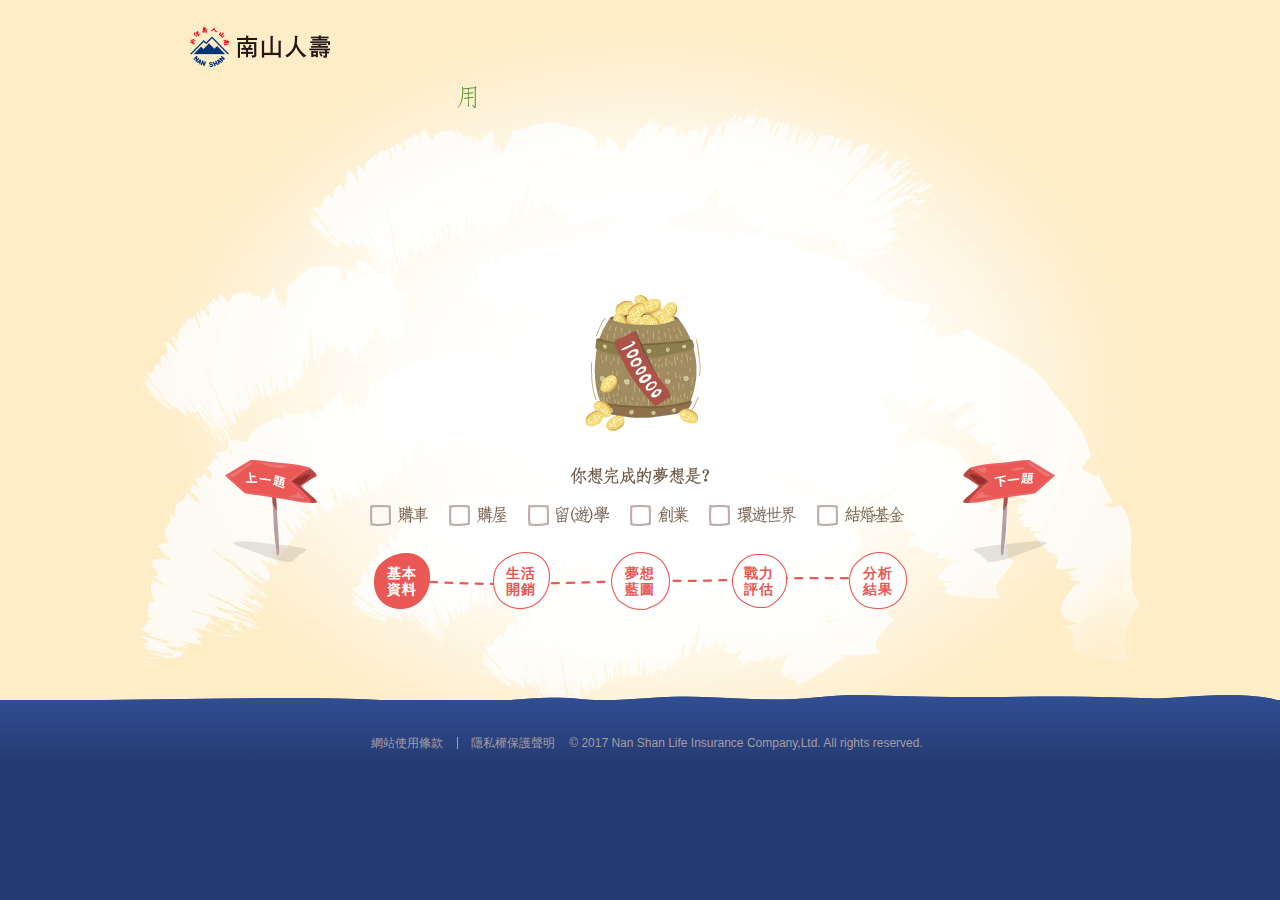
==== commit 7c4f10b4: "case near close & deliver to RD" ====
--- a/views/desktop/nslcp_pages/needanalysis/index.html
+++ b/views/desktop/nslcp_pages/needanalysis/index.html
@@ -41,7 +41,7 @@
 				<i class="icon-flying-bird"></i>
 				<i class="icon-flying-bird reverse"></i>
 			</div>
-			<div class="l-content quest quest-23" data-quest="23" data-gender="">
+			<div class="l-content quest quest-21" data-quest="21" data-gender="boy">
 				<div class="stage cut-1">
 					<ul class="choice-list jq-transition" data-first="true" data-select="">
 						<li class="list">
@@ -1309,5 +1309,5 @@
 <script src="../../../../_ui/desktop/nslcp_common/js/needanalysis/Scripts/plugin/ion-rangeSlider/ion.rangeSlider.min.js?JS=20160216_01"></script>
 <script src="../../../../_ui/desktop/nslcp_common/js/needanalysis/Scripts/plugin/datepicker/datepicker.min.js?JS=20160216_01"></script>
 <script src="../../../../_ui/desktop/nslcp_common/js/needanalysis/Scripts/js/factory-min.js?JS=20160420_01"></script>
-<script src="../../../../_ui/desktop/nslcp_common/js/needanalysis/Scripts/js/common.min.js?JS=20160420_01"></script>
+<script src="../../../../_ui/desktop/nslcp_common/js/needanalysis/Scripts/js/common.js?JS=20160420_01"></script>
 </html>--- a/_ui/desktop/nslcp_common/js/needanalysis/Content/css/style.css
+++ b/_ui/desktop/nslcp_common/js/needanalysis/Content/css/style.css
@@ -1 +1 @@
-﻿html,body,div,span,applet,object,iframe,h1,h2,h3,h4,h5,h6,p,blockquote,pre,a,abbr,acronym,address,big,cite,code,del,dfn,em,img,ins,kbd,q,s,samp,small,strike,strong,sub,sup,tt,var,b,u,i,center,dl,dt,dd,ol,ul,li,fieldset,form,label,legend,table,caption,tbody,tfoot,thead,tr,th,td,article,aside,canvas,details,embed,figure,figcaption,footer,header,hgroup,menu,nav,output,ruby,section,summary,time,mark,audio,video{margin:0;padding:0;border:0;font:inherit;font-size:100%;vertical-align:baseline}html{line-height:1}ol,ul{list-style:none}table{border-collapse:collapse;border-spacing:0}caption,th,td{text-align:left;font-weight:normal;vertical-align:middle}q,blockquote{quotes:none}q:before,q:after,blockquote:before,blockquote:after{content:"";content:none}a img{border:none}article,aside,details,figcaption,figure,footer,header,hgroup,main,menu,nav,section,summary{display:block}.b-cloak{display:none !important}.b-middle{font-size:0;max-height:100%}.b-middle:before{content:'';height:100%;display:inline-block;vertical-align:middle;*vertical-align:auto;*zoom:1;*display:inline}.b-middle>*{font-size:initial;zoom:1;display:inline-block;vertical-align:middle;*vertical-align:auto;*zoom:1;*display:inline}.b-clearfix:after{content:'';width:100%;height:0;clear:both;overflow:hidden;*zoom:1;display:block;vertical-align:middle}.b-lazy{display:none}.hide-text{position:relative;overflow:hidden;font-size:0;line-height:0;text-indent:200%;white-space:nowrap}.hide-text em{position:absolute;top:100%;left:100%}html,body{font:12px/1.6 Arial,"黑體","Heiti TC","微軟正黑體","Microsoft JhengHei";width:100%;min-height:100%;-webkit-text-size-adjust:none;-moz-text-size-adjust:none;-o-text-size-adjust:none;-ms-text-size-adjust:none;text-size-adjust:none}body{background:#253a71;overflow-x:hidden}button{margin:0;padding:0;font-family:Arial,"黑體","Heiti TC","微軟正黑體","Microsoft JhengHei";border:0;border-spacing:0;position:relative;background:none;outline:0;cursor:pointer;text-indent:0;z-index:1;text-rendering:auto;text-transform:none;speak:none;display:inline-block;-ms-touch-action:manipulation;touch-action:manipulation;-webkit-user-select:none;-moz-user-select:none;-ms-user-select:none;user-select:none}input{padding:0;font-family:Arial,"黑體","Heiti TC","微軟正黑體","Microsoft JhengHei";-webkit-appearance:none;-moz-appearance:none;-ms-appearance:none;-o-appearance:none;appearance:none}select{font-family:Arial,"黑體","Heiti TC","微軟正黑體","Microsoft JhengHei";-webkit-appearance:none;-moz-appearance:none;-ms-appearance:none;-o-appearance:none;appearance:none}select::-ms-expand{display:none}a{margin:0;padding:0;font-family:Arial,"黑體","Heiti TC","微軟正黑體","Microsoft JhengHei";border:0;border-spacing:0;position:relative;background:none;outline:0;cursor:pointer;text-indent:0;z-index:1;text-rendering:auto;text-transform:none;speak:none;display:inline-block;-ms-touch-action:manipulation;touch-action:manipulation;-webkit-user-select:none;-moz-user-select:none;-ms-user-select:none;user-select:none;text-decoration:none;outline:0}a[href^="tel"],a[href^="TEL"]{cursor:text}a:hoevr{text-decoration:none}@media screen and (max-width: 998px){html,body{min-height:100%}html{overflow-x:hidden}}@media screen and (max-width: 739px){body{min-height:100vh;position:relative}html{overflow-x:hidden}}.l-body{position:relative;background:#feedc7 url('../img/bg-main.png?1464173817') center 30px no-repeat}.l-header{margin-left:-450px;width:900px;position:absolute;top:0;left:50%;z-index:1}.l-main{margin:0 auto;width:1000px;height:700px;position:relative}.l-main.is-index:before,.l-main.is-index:after{content:'';background:url('../img/bg-index.png?1467014384') 0 0 no-repeat;display:block;position:absolute;-moz-animation:wave-cloud 4s ease-in infinite;-webkit-animation:wave-cloud 4s ease-in infinite;animation:wave-cloud 4s ease-in infinite}.l-main.is-index:before{width:112px;height:420px;top:-210px;left:275px;-moz-animation-delay:-2s;-webkit-animation-delay:-2s;animation-delay:-2s}.l-main.is-index:after{background-position:-112px 0;width:126px;height:312px;top:-4px;left:165px;-moz-transform:rotate(5deg);-ms-transform:rotate(5deg);-webkit-transform:rotate(5deg);transform:rotate(5deg);-moz-transform-origin:top center;-ms-transform-origin:top center;-webkit-transform-origin:top center;transform-origin:top center}.l-main.is-index .index{opacity:1}.l-main.is-index .quest>*{display:none}.l-main.is-quest .quest{width:100%;height:100%;position:absolute;top:0;opacity:1}.l-main .l-content{opacity:0;-moz-transition:ease-in .5s all;-o-transition:ease-in .5s all;-webkit-transition:ease-in .5s all;transition:ease-in .5s all}.l-footer{background-image:url('[data-uri]');background-size:100%;background-image:-webkit-gradient(linear, 50% 0%, 50% 100%, color-stop(0%, #304d91),color-stop(100%, #253a71));background-image:-moz-linear-gradient(top, #304d91 0%,#253a71 100%);background-image:-webkit-linear-gradient(top, #304d91 0%,#253a71 100%);background-image:linear-gradient(to bottom, #304d91 0%,#253a71 100%)}.l-lightbox{background:rgba(0,0,0,0.55);position:fixed;top:0;bottom:0;left:0;right:0;opacity:0;z-index:-1;-moz-transition:ease-in .3s opacity;-o-transition:ease-in .3s opacity;-webkit-transition:ease-in .3s opacity;transition:ease-in .3s opacity}.l-lightbox.animation-op{opacity:1}.l-lightbox.is-show{z-index:10}.m-footer{margin:0 auto;padding:0 22px;width:1000px;position:relative;-moz-box-sizing:border-box;-webkit-box-sizing:border-box;box-sizing:border-box}.m-footer:before{content:'';margin-left:-533px;background:url('../img/footer-top.png?1464173820') 0 0 no-repeat;display:block;width:1170px;height:5px;position:absolute;top:-5px;left:50%}.m-footer .info-list{padding:34px 0 14px 0;font-size:0;text-align:center}.m-footer .info-list .list{display:inline-block;font-size:12px;line-height:1.5em}.m-footer .info-list .list:first-child .link:before{display:none}.m-footer .info-list .link{padding:0 14px;display:block;position:relative;color:#a69da2}.m-footer .info-list .link:before{content:'';margin-top:-6px;background:#a69da2;display:block;width:1px;height:12px;position:absolute;top:50%;left:0}.m-footer .info-list .link:hover{text-decoration:underline}.m-footer .info-list .copyright{color:#a69da2}.m-box{margin:-173px 0 0 -351px;background:#fff;display:none;width:702px;height:314px;position:absolute;top:50%;left:50%;border-right:1px solid #d9b8b8;border-left:1px solid #d9b8b8;-moz-box-sizing:border-box;-webkit-box-sizing:border-box;box-sizing:border-box}.m-box:before,.m-box:after{content:'';background:url(../img/bg-box.png) 0 0 no-repeat;display:block;height:16px;position:absolute;top:-16px;left:-1px;right:-1px}.m-box:after{background-position:0 -16px;top:auto;bottom:-16px}.m-box.is-show{display:block}.m-box-header .btn-close{background-position:-613px -32px;width:33px;height:33px;top:-25px;right:-7px}.m-box-header .btn-close:hover{background-position:-646px -32px}.m-box-body{padding:0 49px;border-right:1px solid #f6eded;border-left:1px solid #f6eded;color:#4a7cad;font-size:14px;line-height:20px}.m-box-body .box-title{margin:12px auto 5px auto;background:url(../img/bg-box.png) 0 -66px no-repeat;width:237px;height:34px;color:#fff;font-size:14px;letter-spacing:1px;line-height:33px;text-align:center}.m-box-body p{margin-top:20px}.m-box-footer .btn-close{background-position:-237px -66px;width:139px;height:34px;bottom:-28px;right:66px;color:#e95854;font-size:14px;font-weight:bold;letter-spacing:1px}.m-box-footer .btn-close:hover{background-position:-376px -66px;color:#fff}.btn-close{background:url(../img/bg-box.png) no-repeat;position:absolute}.sugarfun-datepicker{margin:5px 7px 0 7px;background:#4a7cad;border:7px solid #4a7cad;border-top:0;border-radius:7px;z-index:10;color:#fff}.sugarfun-datepicker:before{content:'';display:block;position:absolute;top:-6px;left:10px;border-right:6px solid transparent;border-bottom:6px solid #4a7cad;border-left:6px solid transparent}.sugarfun-datepicker-times{height:34px;font-size:14px;font-weight:bold;letter-spacing:1px;line-height:34px}.sugarfun-datepicker-times .sugarfun-datepicker-frame{text-align:left}.sugarfun-datepicker-times .sugarfun-datepicker-frame:first-child{text-align:right}.sugarfun-datepicker-times select.sugarfun-datepicker-select{padding:0 0 0 10px;background:#4a7cad;display:inline-block;width:auto;height:34px;border:0;cursor:pointer;color:#fff;font-size:15px;font-weight:bold;letter-spacing:1px;line-height:34px;-webkit-appearance:menulist;-moz-appearance:menulist;-ms-appearance:menulist;-o-appearance:menulist;appearance:menulist}.sugarfun-datepicker-times select.sugarfun-datepicker-select::-ms-expand{display:block}.sugarfun-datepicker-times select.sugarfun-datepicker-select option{background:#fff;color:#4a7cad}.sugarfun-datepicker-arrow{width:36px;height:34px;line-height:34px}.sugarfun-datepicker-arrow.is-prev>i:before{margin:-5px 0 0 -5px;width:8px;height:8px;border-top:0;border-right:0;border-bottom:2px solid #fff;border-left:2px solid #fff;-moz-transform:rotate(45deg);-ms-transform:rotate(45deg);-webkit-transform:rotate(45deg);transform:rotate(45deg)}.sugarfun-datepicker-arrow.is-next>i:before{margin:-5px 0 0 -5px;width:8px;height:8px;border-top:0;border-right:2px solid #fff;border-bottom:2px solid #fff;border-left:0;-moz-transform:rotate(-45deg);-ms-transform:rotate(-45deg);-webkit-transform:rotate(-45deg);transform:rotate(-45deg)}.sugarfun-datepicker-week{padding-top:3px;background:#fff;border-bottom:1px solid #4a7cad;font-weight:bold}.sugarfun-datepicker-week>li{height:24px;color:#4a7cad;line-height:24px}.sugarfun-datepicker-bd{padding-bottom:3px;background:#fff}.sugarfun-datepicker-date{padding-top:1px}.sugarfun-datepicker-date>li{padding:0 1px;background:#fff;height:24px;line-height:24px;-moz-box-sizing:border-box;-webkit-box-sizing:border-box;box-sizing:border-box}.sugarfun-datepicker-date>li>button{border-radius:4px;color:#4a7cad}.sugarfun-datepicker-date>li>button:hover{background:#4a7cad;color:#fff}.sugarfun-datepicker-date>li>em{cursor:not-allowed;opacity:0.3}.sugarfun-datepicker-date .is-last>*,.sugarfun-datepicker-date .is-next>*{opacity:0.3}@media screen\0{.sugarfun-datepicker-times{width:auto}}.logo{width:140px;height:40px;position:absolute;top:27px;left:0}.logo .link{background:url('../img/shared.png?1468499538') 0 0 no-repeat;display:block;width:100%;height:100%}.insurance-wrap{display:none;position:absolute;top:20px;right:0;font-size:14px;text-indent:18px}.insurance-wrap .wording{color:#e95854;font-weight:bold;line-height:27px}.insurance-wrap .cost{background:url('../img/shared.png?1468499538') -140px 0 no-repeat;display:block;width:166px;height:32px;position:relative;color:#fff;line-height:32px}.insurance-wrap .cost .dollar{position:relative;z-index:1;font-size:16px;letter-spacing:1px}.insurance-wrap .svg-icon{width:100%;height:100%;position:absolute;top:0;left:0}.index{height:100%;position:relative}.index:before{content:'';background:url('../img/bg-index.png?1467014384') -238px 0 no-repeat;display:block;width:372px;height:222px;position:absolute;top:345px;left:108px}.index:after{content:'';background:url('../img/index-ani.png?1468406385') -238px 0 no-repeat;display:block;width:200px;height:167px;position:absolute;top:300px;left:281px;-moz-animation:family-ani 7s steps(118, end) infinite;-webkit-animation:family-ani 7s steps(118, end) infinite;animation:family-ani 7s steps(118, end) infinite}.index .page-title{background:url('../img/bg-index.png?1467014384') -238px -222px no-repeat;display:block;width:454px;height:108px;position:absolute;top:200px;left:427px}.index .slogan{background:url('../img/bg-index.png?1467014384') -112px -330px no-repeat;display:block;width:224px;height:28px;position:absolute;top:380px;left:520px}.index .btn-area{margin-left:8px;position:absolute;top:498px;left:50%}.index .btn-area .btn-notify{margin-bottom:10px;background:url('../img/bg-index.png?1467014384') -112px -390px no-repeat;display:block;width:130px;height:17px}.index .btn-area .btn-check em{background:url('../img/bg-index.png?1467014384') -242px -390px no-repeat;display:inline-block;width:25px;height:15px}.index .btn-area .btn-check.disagree{margin-left:20px}.index .btn-area .btn-check.disagree em{background-position:-267px -390px;width:40px}.index .btn-start{display:block;width:124px;height:114px;position:absolute;top:428px;right:144px}.index .btn-start:before,.index .btn-start:after{content:'';background:url('../img/bg-index.png?1467014384') 0 0 no-repeat;display:block;position:absolute}.index .btn-start:before{background-position:-336px -330px;width:100%;height:86px;bottom:0;right:0}.index .btn-start:after{background-position:-610px 0;width:37px;height:37px;top:0;right:48px;-moz-animation:nod-head 8s steps(1, end) infinite;-webkit-animation:nod-head 8s steps(1, end) infinite;animation:nod-head 8s steps(1, end) infinite}.index .btn-start:hover{width:126px}.index .btn-start:hover:before{background-position:-460px -330px}.index .btn-start:hover:after{-moz-animation-play-state:paused;-webkit-animation-play-state:paused;animation-play-state:paused;-moz-transform:scale(-1, 1);-ms-transform:scale(-1, 1);-webkit-transform:scale(-1, 1);transform:scale(-1, 1)}.index .btn-start:hover ~ .icon-flying-bird{-moz-animation-play-state:paused;-webkit-animation-play-state:paused;animation-play-state:paused}.index .icon-flying-bird{display:block;width:45px;height:32px;position:absolute;top:335px;left:409px;-moz-animation:flying-move 8s linear infinite;-webkit-animation:flying-move 8s linear infinite;animation:flying-move 8s linear infinite}.index .icon-flying-bird.reverse{-moz-animation:flying-move-reverse 8s linear infinite;-webkit-animation:flying-move-reverse 8s linear infinite;animation:flying-move-reverse 8s linear infinite}.index .icon-flying-bird.reverse:before{background:url('../img/bg-index.png?1467014384') -202px -358px no-repeat;-moz-animation:wing-ani-reverse 0.4s steps(1, end) infinite;-webkit-animation:wing-ani-reverse 0.4s steps(1, end) infinite;animation:wing-ani-reverse 0.4s steps(1, end) infinite}.index .icon-flying-bird:before{content:'';background:url('../img/bg-index.png?1467014384') -112px -358px no-repeat;display:block;width:100%;height:100%;-moz-animation:wing-ani 0.4s steps(1, end) infinite;-webkit-animation:wing-ani 0.4s steps(1, end) infinite;animation:wing-ani 0.4s steps(1, end) infinite}[data-gender="girl"].quest-1 .cut-1 .quest-title,[data-gender="girl"].quest-1 .cut-1 .btn-check{opacity:0}[data-gender="girl"].quest-1 .cut-1 .girl{-moz-animation:transition-girl 0.3s steps(11, start) forwards !important;-webkit-animation:transition-girl 0.3s steps(11, start) forwards !important;animation:transition-girl 0.3s steps(11, start) forwards !important}[data-gender="girl"].quest-1 .cut-1 .boy{background:url(../img/q1/boy-door.png) 0 0 no-repeat;width:335px;height:309px;top:179px;right:143px;-moz-animation:flipout-door 1.5s steps(29, start) forwards !important;-webkit-animation:flipout-door 1.5s steps(29, start) forwards !important;animation:flipout-door 1.5s steps(29, start) forwards !important}[data-gender="girl"] .cut-2 .choice-list:before{margin:-171px 0 0 -237px;background:url(../img/q2/ani-q2-girl.png) 0 -7272px no-repeat;width:595px;height:303px}[data-gender="girl"] .cut-2 .choice-list[data-first="true"]:before{background-position:0 0;-moz-animation:q2-girl 1.4s steps(24, end) forwards;-webkit-animation:q2-girl 1.4s steps(24, end) forwards;animation:q2-girl 1.4s steps(24, end) forwards}[data-gender="girl"] .cut-2 .choice-list[data-select="single"]{-moz-animation-duration:1.4s;-webkit-animation-duration:1.4s;animation-duration:1.4s;-moz-animation-delay:0.5s;-webkit-animation-delay:0.5s;animation-delay:0.5s}[data-gender="girl"] .cut-2 .choice-list[data-select="single"]:before{margin:-242px 0 0 -247px;background-position:-595px 0;width:566px;height:374px;-moz-animation:q2-girl-single 1.4s 0.5s steps(17, end) forwards;-webkit-animation:q2-girl-single 1.4s 0.5s steps(17, end) forwards;animation:q2-girl-single 1.4s 0.5s steps(17, end) forwards}[data-gender="girl"] .cut-2 .choice-list[data-reverse="single"]{-moz-animation-duration:1.4s;-webkit-animation-duration:1.4s;animation-duration:1.4s;-moz-animation-delay:0.5s;-webkit-animation-delay:0.5s;animation-delay:0.5s}[data-gender="girl"] .cut-2 .choice-list[data-reverse="single"]:before{margin:-242px 0 0 -247px;background-position:-595px -6358px;width:566px;height:374px;-moz-animation:q2-girl-single-reverse 1.4s 0.5s steps(17, end) forwards;-webkit-animation:q2-girl-single-reverse 1.4s 0.5s steps(17, end) forwards;animation:q2-girl-single-reverse 1.4s 0.5s steps(17, end) forwards}[data-gender="girl"] .cut-2 .choice-list[data-select="merried"]{-moz-animation-duration:3.5s;-webkit-animation-duration:3.5s;animation-duration:3.5s;-moz-animation-delay:0;-webkit-animation-delay:0;animation-delay:0}[data-gender="girl"] .cut-2 .choice-list[data-select="merried"]:before{margin:-168px 0 0 -255px;background-position:-1161px 0;width:508px;height:298px;-moz-animation:q2-girl-merried 3.5s steps(61, end) forwards;-webkit-animation:q2-girl-merried 3.5s steps(61, end) forwards;animation:q2-girl-merried 3.5s steps(61, end) forwards}[data-gender="girl"] .cut-2 .choice-list[data-reverse="merried"]{-moz-animation-duration:3.5s;-webkit-animation-duration:3.5s;animation-duration:3.5s;-moz-animation-delay:0;-webkit-animation-delay:0;animation-delay:0}[data-gender="girl"] .cut-2 .choice-list[data-reverse="merried"]:before{margin:-168px 0 0 -255px;background-position:-1161px -18178px;width:508px;height:298px;-moz-animation:q2-girl-merried-reverse 3.5s steps(61, end) forwards;-webkit-animation:q2-girl-merried-reverse 3.5s steps(61, end) forwards;animation:q2-girl-merried-reverse 3.5s steps(61, end) forwards}[data-gender="girl"] .cut-2 .choice-list .btn-check>*{-moz-animation:q2-btn-check 0.3s linear forwards;-webkit-animation:q2-btn-check 0.3s linear forwards;animation:q2-btn-check 0.3s linear forwards}[data-gender="girl"] .cut-3 .image-wrap{margin-left:-75px;background:url(../img/q3/ani-q3-girl.png) 0 0 no-repeat;width:151px;height:524px;bottom:230px}[data-gender="girl"] .cut-3 .image-wrap[data-age="y-t-o"]{-moz-animation:q3-girl-y-t-o 2.6s steps(49, end) forwards;-webkit-animation:q3-girl-y-t-o 2.6s steps(49, end) forwards;animation:q3-girl-y-t-o 2.6s steps(49, end) forwards}[data-gender="girl"] .cut-3 .image-wrap[data-age="m-t-o"]{-moz-animation:q3-girl-m-t-o 1.3s steps(25, end) forwards;-webkit-animation:q3-girl-m-t-o 1.3s steps(25, end) forwards;animation:q3-girl-m-t-o 1.3s steps(25, end) forwards}[data-gender="girl"] .cut-3 .image-wrap[data-age="c-t-o"]{-moz-animation:q3-girl-c-t-o 1.3s steps(25, end) forwards;-webkit-animation:q3-girl-c-t-o 1.3s steps(25, end) forwards;animation:q3-girl-c-t-o 1.3s steps(25, end) forwards}[data-gender="girl"] .cut-3 .image-wrap[data-age="y-t-m"]{-moz-animation:q3-girl-y-t-m 1.3s steps(24, end) forwards;-webkit-animation:q3-girl-y-t-m 1.3s steps(24, end) forwards;animation:q3-girl-y-t-m 1.3s steps(24, end) forwards}[data-gender="girl"] .cut-3 .image-wrap[data-age="o-t-m"]{-moz-animation:q3-girl-o-t-m 1.3s steps(25, end) forwards;-webkit-animation:q3-girl-o-t-m 1.3s steps(25, end) forwards;animation:q3-girl-o-t-m 1.3s steps(25, end) forwards}[data-gender="girl"] .cut-3 .image-wrap[data-age="c-t-m"]{-moz-animation:q3-girl-c-t-m 2.6s steps(50, end) forwards;-webkit-animation:q3-girl-c-t-m 2.6s steps(50, end) forwards;animation:q3-girl-c-t-m 2.6s steps(50, end) forwards}[data-gender="girl"] .cut-3 .image-wrap[data-age="o-t-y"]{-moz-animation:q3-girl-o-t-y 2.6s steps(49, end) forwards;-webkit-animation:q3-girl-o-t-y 2.6s steps(49, end) forwards;animation:q3-girl-o-t-y 2.6s steps(49, end) forwards}[data-gender="girl"] .cut-3 .image-wrap[data-age="m-t-y"]{-moz-animation:q3-girl-m-t-y 1.3s steps(24, end) forwards;-webkit-animation:q3-girl-m-t-y 1.3s steps(24, end) forwards;animation:q3-girl-m-t-y 1.3s steps(24, end) forwards}[data-gender="girl"] .cut-3 .image-wrap[data-age="c-t-y"]{-moz-animation:q3-girl-c-t-y 3.9s steps(74, end) forwards;-webkit-animation:q3-girl-c-t-y 3.9s steps(74, end) forwards;animation:q3-girl-c-t-y 3.9s steps(74, end) forwards}[data-gender="girl"] .cut-3 .image-wrap[data-age="y-t-c"]{-moz-animation:q3-girl-y-t-c 3.9s steps(74, end) forwards;-webkit-animation:q3-girl-y-t-c 3.9s steps(74, end) forwards;animation:q3-girl-y-t-c 3.9s steps(74, end) forwards}[data-gender="girl"] .cut-3 .image-wrap[data-age="m-t-c"]{-moz-animation:q3-girl-m-t-c 2.6s steps(50, end) forwards;-webkit-animation:q3-girl-m-t-c 2.6s steps(50, end) forwards;animation:q3-girl-m-t-c 2.6s steps(50, end) forwards}[data-gender="girl"] .cut-3 .image-wrap[data-age="o-t-c"]{-moz-animation:q3-girl-o-t-c 1.3s steps(25, end) forwards;-webkit-animation:q3-girl-o-t-c 1.3s steps(25, end) forwards;animation:q3-girl-o-t-c 1.3s steps(25, end) forwards}[data-gender="girl"] .cut-5 .image-wrap{top:250px}[data-gender="girl"] .cut-5 .image-wrap .doll{background:url(../img/q1/girl.png) -151px 0 no-repeat;width:151px;height:242px;-moz-animation:wink-girl 5s steps(1, start) infinite;-webkit-animation:wink-girl 5s steps(1, start) infinite;animation:wink-girl 5s steps(1, start) infinite}[data-gender="girl"] .cut-5 .image-wrap .doll[data-meta="young"]{margin-top:-277px;background:url(../img/q5/ani-q5-girl-young.png) 0 0 no-repeat;width:154px;height:513px;-moz-animation:q5-girl-young 2.7s steps(49, start) forwards;-webkit-animation:q5-girl-young 2.7s steps(49, start) forwards;animation:q5-girl-young 2.7s steps(49, start) forwards}[data-gender="girl"] .cut-5 .image-wrap .doll[data-meta="young"]:only-child{margin-left:1px}[data-gender="girl"] .cut-5 .image-wrap .doll[data-meta="young"].ani-reverse{-moz-animation:q5-girl-young-reverse 2.7s steps(49, start) forwards;-webkit-animation:q5-girl-young-reverse 2.7s steps(49, start) forwards;animation:q5-girl-young-reverse 2.7s steps(49, start) forwards}[data-gender="girl"] .cut-5 .image-wrap .doll[data-meta="new-couple"]{margin-top:-304px;background:url(../img/q5/ani-q5-girl-new-couple.png) 0 0 no-repeat;width:151px;height:540px;-moz-animation:q5-girl-new-couple 3s steps(54, start) forwards;-webkit-animation:q5-girl-new-couple 3s steps(54, start) forwards;animation:q5-girl-new-couple 3s steps(54, start) forwards}[data-gender="girl"] .cut-5 .image-wrap .doll[data-meta="new-couple"]:only-child{margin-left:-1px}[data-gender="girl"] .cut-5 .image-wrap .doll[data-meta="new-couple"].ani-reverse{-moz-animation:q5-girl-new-couple-reverse 3s steps(54, start) forwards;-webkit-animation:q5-girl-new-couple-reverse 3s steps(54, start) forwards;animation:q5-girl-new-couple-reverse 3s steps(54, start) forwards}[data-gender="girl"] .cut-5 .image-wrap .doll[data-meta="pregnant"]{background:url(../img/q5/ani-q5-girl-pregnant.png) 0 0 no-repeat;width:151px;height:235px;-moz-animation:q5-girl-pregnant 2.4s steps(44, start) forwards;-webkit-animation:q5-girl-pregnant 2.4s steps(44, start) forwards;animation:q5-girl-pregnant 2.4s steps(44, start) forwards}[data-gender="girl"] .cut-5 .image-wrap .doll[data-meta="pregnant"]:only-child{margin-left:-1px}[data-gender="girl"] .cut-5 .image-wrap .doll[data-meta="pregnant"].ani-reverse{-moz-animation:q5-girl-pregnant-reverse 2.4s steps(44, start) forwards;-webkit-animation:q5-girl-pregnant-reverse 2.4s steps(44, start) forwards;animation:q5-girl-pregnant-reverse 2.4s steps(44, start) forwards}[data-gender="girl"] .cut-5 .image-wrap .doll[data-meta="near-retired"]{margin-top:-69px;background:url(../img/q5/ani-q5-girl-near-retired.png) 0 0 no-repeat;width:228px;height:304px;-moz-animation:q5-girl-near-retired 2.4s steps(44, start) forwards;-webkit-animation:q5-girl-near-retired 2.4s steps(44, start) forwards;animation:q5-girl-near-retired 2.4s steps(44, start) forwards}[data-gender="girl"] .cut-5 .image-wrap .doll[data-meta="near-retired"]:only-child{margin-left:71px}[data-gender="girl"] .cut-5 .image-wrap .doll[data-meta="near-retired"].ani-reverse{-moz-animation:q5-girl-near-retired-reverse 2.4s steps(44, start) forwards;-webkit-animation:q5-girl-near-retired-reverse 2.4s steps(44, start) forwards;animation:q5-girl-near-retired-reverse 2.4s steps(44, start) forwards}[data-gender="girl"] .cut-5 .image-wrap .doll[data-meta="retired"]{margin-top:-548px;background:url(../img/q5/ani-q5-girl-retired.png) 0 0 no-repeat;width:179px;height:784px;-moz-animation:q5-girl-retired 2.4s steps(44, start) forwards;-webkit-animation:q5-girl-retired 2.4s steps(44, start) forwards;animation:q5-girl-retired 2.4s steps(44, start) forwards}[data-gender="girl"] .cut-5 .image-wrap .doll[data-meta="retired"]:only-child{margin-left:27px}[data-gender="girl"] .cut-5 .image-wrap .doll[data-meta="retired"].ani-reverse{-moz-animation:q5-girl-retired-reverse 2.4s steps(44, start) forwards;-webkit-animation:q5-girl-retired-reverse 2.4s steps(44, start) forwards;animation:q5-girl-retired-reverse 2.4s steps(44, start) forwards}[data-gender="girl"] .cut-18 .image-wrap{margin-left:-73px;background:url(../img/q18/ani-q18-girl.png) 0 0 no-repeat;width:146px;height:224px;top:184px;-moz-animation:q18-girl-wink 2.2s steps(19, end) infinite;-webkit-animation:q18-girl-wink 2.2s steps(19, end) infinite;animation:q18-girl-wink 2.2s steps(19, end) infinite}[data-gender="girl"] .cut-18 .image-wrap[data-meta="retire"]{margin-left:-127px;background-position:0 -224px;width:250px;height:632px;top:-207px;-moz-animation:q18-girl-retire 1.9s steps(34, end) forwards;-webkit-animation:q18-girl-retire 1.9s steps(34, end) forwards;animation:q18-girl-retire 1.9s steps(34, end) forwards}[data-gender="girl"] .cut-18 .image-wrap[data-meta="dream"]{margin-left:-88px;background-position:0 -856px;width:173px;height:549px;top:-122px;-moz-animation:q18-girl-dream 1.2s steps(21, end) forwards;-webkit-animation:q18-girl-dream 1.2s steps(21, end) forwards;animation:q18-girl-dream 1.2s steps(21, end) forwards}[data-gender="girl"] .cut-18 .image-wrap[data-meta="education"]{margin-left:-103px;background-position:0 -1405px;width:211px;height:471px;top:-62px;-moz-animation:q18-girl-education 1.9s steps(34, end) forwards;-webkit-animation:q18-girl-education 1.9s steps(34, end) forwards;animation:q18-girl-education 1.9s steps(34, end) forwards}[data-gender="girl"] .cut-18 .image-wrap[data-reverse="retire"]{-moz-animation:q18-girl-retire-reverse 1.9s steps(34, end) forwards;-webkit-animation:q18-girl-retire-reverse 1.9s steps(34, end) forwards;animation:q18-girl-retire-reverse 1.9s steps(34, end) forwards}[data-gender="girl"] .cut-18 .image-wrap[data-reverse="dream"]{-moz-animation:q18-girl-dream-reverse 1.2s steps(21, end) forwards;-webkit-animation:q18-girl-dream-reverse 1.2s steps(21, end) forwards;animation:q18-girl-dream-reverse 1.2s steps(21, end) forwards}[data-gender="girl"] .cut-18 .image-wrap[data-reverse="education"]{-moz-animation:q18-girl-education-reverse 1.9s steps(34, end) forwards;-webkit-animation:q18-girl-education-reverse 1.9s steps(34, end) forwards;animation:q18-girl-education-reverse 1.9s steps(34, end) forwards}[data-gender="girl"] .cut-19 .image-wrap .doll{margin-right:-70px;background-position:-7621px -1172px;width:133px;height:242px;top:167px;right:50%;-moz-animation:q19-f-wink 1.6s linear infinite;-webkit-animation:q19-f-wink 1.6s linear infinite;animation:q19-f-wink 1.6s linear infinite}[data-gender="girl"] .cut-19 .image-wrap .doll[data-level="0-t-1"]{-moz-animation:q19-f-age-0-t-1 0.4s steps(7, end) forwards;-webkit-animation:q19-f-age-0-t-1 0.4s steps(7, end) forwards;animation:q19-f-age-0-t-1 0.4s steps(7, end) forwards}[data-gender="girl"] .cut-19 .image-wrap .doll[data-level="1-t-2"]{-moz-animation:q19-f-age-1-t-2 0.4s steps(7, end) forwards;-webkit-animation:q19-f-age-1-t-2 0.4s steps(7, end) forwards;animation:q19-f-age-1-t-2 0.4s steps(7, end) forwards}[data-gender="girl"] .cut-19 .image-wrap .doll[data-level="1-t-0"]{-moz-animation:q19-f-age-1-t-0 0.4s steps(7, end) forwards;-webkit-animation:q19-f-age-1-t-0 0.4s steps(7, end) forwards;animation:q19-f-age-1-t-0 0.4s steps(7, end) forwards}[data-gender="girl"] .cut-19 .image-wrap .doll[data-level="2-t-1"]{-moz-animation:q19-f-age-2-t-1 0.4s steps(7, end) forwards;-webkit-animation:q19-f-age-2-t-1 0.4s steps(7, end) forwards;animation:q19-f-age-2-t-1 0.4s steps(7, end) forwards}[data-gender="girl"] .cut-19 .image-wrap .doll[data-level="0"]{margin-left:-89px;background-position:0 -476px;width:154px;height:459px;top:-64px;left:50%;-moz-animation:q19-f-retire-0 1.8s steps(33, end) forwards;-webkit-animation:q19-f-retire-0 1.8s steps(33, end) forwards;animation:q19-f-retire-0 1.8s steps(33, end) forwards}[data-gender="girl"] .cut-19 .image-wrap .doll[data-level="1"]{margin-left:-99px;background-position:-5236px -476px;width:178px;height:450px;top:-53px;left:50%;-moz-animation:q19-f-retire-1 1.1s steps(20, end) forwards;-webkit-animation:q19-f-retire-1 1.1s steps(20, end) forwards;animation:q19-f-retire-1 1.1s steps(20, end) forwards}[data-gender="girl"] .cut-19 .image-wrap .doll[data-level="2"]{margin-left:-45px;background-position:-3360px -936px;width:129px;height:460px;top:-63px;left:50%;-moz-animation:q19-f-retire-2 1.7s steps(31, end) forwards;-webkit-animation:q19-f-retire-2 1.7s steps(31, end) forwards;animation:q19-f-retire-2 1.7s steps(31, end) forwards}[data-gender="girl"] .cut-19 .image-wrap .dream{background:url(../img/q19/ani-q19-money.png) 12987px 0 no-repeat;width:211px;height:249px;top:-2px;left:50%}[data-gender="girl"] .cut-19 .image-wrap .dream[data-level="0-t-1"]{-moz-animation:q19-f-dream-0-t-1 1.3s 0.1s steps(24, end) forwards;-webkit-animation:q19-f-dream-0-t-1 1.3s 0.1s steps(24, end) forwards;animation:q19-f-dream-0-t-1 1.3s 0.1s steps(24, end) forwards}[data-gender="girl"] .cut-19 .image-wrap .dream[data-level="1-t-2"]{-moz-animation:q19-f-dream-1-t-2 1.1s steps(20, end) forwards;-webkit-animation:q19-f-dream-1-t-2 1.1s steps(20, end) forwards;animation:q19-f-dream-1-t-2 1.1s steps(20, end) forwards}[data-gender="girl"] .cut-19 .image-wrap .dream[data-level="2-t-3"]{-moz-animation:q19-f-dream-2-t-3 0.8s steps(14, end) forwards;-webkit-animation:q19-f-dream-2-t-3 0.8s steps(14, end) forwards;animation:q19-f-dream-2-t-3 0.8s steps(14, end) forwards}[data-gender="girl"] .cut-19 .image-wrap .dream[data-level="1-t-0"]{-moz-animation:q19-f-dream-1-t-0 1.3s steps(24, end) forwards;-webkit-animation:q19-f-dream-1-t-0 1.3s steps(24, end) forwards;animation:q19-f-dream-1-t-0 1.3s steps(24, end) forwards}[data-gender="girl"] .cut-19 .image-wrap .dream[data-level="2-t-1"]{-moz-animation:q19-f-dream-2-t-1 1.1s steps(20, end) forwards;-webkit-animation:q19-f-dream-2-t-1 1.1s steps(20, end) forwards;animation:q19-f-dream-2-t-1 1.1s steps(20, end) forwards}[data-gender="girl"] .cut-19 .image-wrap .dream[data-level="3-t-2"]{-moz-animation:q19-f-dream-3-t-2 0.8s steps(14, end) forwards;-webkit-animation:q19-f-dream-3-t-2 0.8s steps(14, end) forwards;animation:q19-f-dream-3-t-2 0.8s steps(14, end) forwards}[data-gender="girl"] .cut-19 .image-wrap .prepare{margin-left:-115px;top:255px}[data-gender="girl"] .cut-21 .image-wrap[data-meta="job"] .doll{margin-left:30px;background-position:151px -238px;width:151px;height:234px;bottom:18px;-moz-animation:q21-job-girl 0.3s 0.4s steps(6, end) forwards;-webkit-animation:q21-job-girl 0.3s 0.4s steps(6, end) forwards;animation:q21-job-girl 0.3s 0.4s steps(6, end) forwards}[data-gender="girl"] .cut-21 .image-wrap[data-reverse="job"] .doll{background-position:-906px -238px;-moz-animation:q21-job-girl-reverse 0.4s 0.3s steps(7, end) forwards;-webkit-animation:q21-job-girl-reverse 0.4s 0.3s steps(7, end) forwards;animation:q21-job-girl-reverse 0.4s 0.3s steps(7, end) forwards}[data-gender="girl"] .cut-21 .image-wrap[data-meta="study"] .doll{margin-right:-108px;background-position:0 -1150px;width:172px;height:682px;bottom:-4px;left:auto;right:-4px;-moz-animation:q21-study-girl 0.5s 0.5s steps(9, end) forwards;-webkit-animation:q21-study-girl 0.5s 0.5s steps(9, end) forwards;animation:q21-study-girl 0.5s 0.5s steps(9, end) forwards}[data-gender="girl"] .cut-21 .image-wrap[data-reverse="study"] .doll{background-position:-1548px -1150px;-moz-animation:q21-study-girl-reverse 0.5s steps(9, end) forwards;-webkit-animation:q21-study-girl-reverse 0.5s steps(9, end) forwards;animation:q21-study-girl-reverse 0.5s steps(9, end) forwards}[data-gender="girl"] .cut-22 .image-wrap[data-meta="job"] .doll{margin-left:10px;background-position:-906px -238px;width:151px;height:234px;bottom:23px}[data-gender="girl"] .cut-22 .image-wrap[data-meta="study"]{margin-left:-356px;background:url(../img/q22/ani-q22-study-f-1.png) 0 0 no-repeat;width:803px;height:442px;top:129px;left:50%}[data-gender="girl"] .cut-22 .image-wrap[data-meta="study"] .drop{top:-205px}[data-gender="girl"] .cut-22 .image-wrap[data-meta="study"][data-level="0-t-1"]{-moz-animation:q22-study-f-0-t-1 1.7s steps(30, end) forwards;-webkit-animation:q22-study-f-0-t-1 1.7s steps(30, end) forwards;animation:q22-study-f-0-t-1 1.7s steps(30, end) forwards}[data-gender="girl"] .cut-22 .image-wrap[data-meta="study"][data-level="0-t-1"] .drop{top:-205px}[data-gender="girl"] .cut-22 .image-wrap[data-meta="study"][data-level="1-t-2"]{background:url(../img/q22/ani-q22-study-f-2.png) 0 0 no-repeat;top:5px;-moz-animation:q22-study-f-1-t-2 2.1s steps(39, end) forwards;-webkit-animation:q22-study-f-1-t-2 2.1s steps(39, end) forwards;animation:q22-study-f-1-t-2 2.1s steps(39, end) forwards}[data-gender="girl"] .cut-22 .image-wrap[data-meta="study"][data-level="1-t-2"] .drop{top:-81px}[data-gender="girl"] .cut-22 .image-wrap[data-meta="study"][data-level="2-t-3"]{background:url(../img/q22/ani-q22-study-f-3.png) 0 0 no-repeat;top:98px;-moz-animation:q22-study-f-2-t-3 1.6s steps(28, end) forwards;-webkit-animation:q22-study-f-2-t-3 1.6s steps(28, end) forwards;animation:q22-study-f-2-t-3 1.6s steps(28, end) forwards}[data-gender="girl"] .cut-22 .image-wrap[data-meta="study"][data-level="2-t-3"] .drop{top:-174px}[data-gender="girl"] .cut-22 .image-wrap[data-meta="study"][data-level="3-t-4"]{background:url(../img/q22/ani-q22-study-f-4.png) 0 0 no-repeat;top:-2px;-moz-animation:q22-study-f-3-t-4 1.9s steps(35, end) forwards;-webkit-animation:q22-study-f-3-t-4 1.9s steps(35, end) forwards;animation:q22-study-f-3-t-4 1.9s steps(35, end) forwards}[data-gender="girl"] .cut-22 .image-wrap[data-meta="study"][data-level="3-t-4"] .drop{top:-74px}[data-gender="girl"] .cut-22 .image-wrap[data-meta="study"][data-level="4-t-5"]{background:url(../img/q22/ani-q22-study-f-5.png) 0 0 no-repeat;top:67px;-moz-animation:q22-study-f-4-t-5 1.7s steps(30, end) forwards;-webkit-animation:q22-study-f-4-t-5 1.7s steps(30, end) forwards;animation:q22-study-f-4-t-5 1.7s steps(30, end) forwards}[data-gender="girl"] .cut-22 .image-wrap[data-meta="study"][data-level="4-t-5"] .drop{top:-143px}[data-gender="girl"] .cut-22 .image-wrap[data-meta="study"][data-level="5-t-6"]{background:url(../img/q22/ani-q22-study-f-6.png) 0 0 no-repeat;top:119px;-moz-animation:q22-study-f-5-t-6 1.6s steps(29, end) forwards;-webkit-animation:q22-study-f-5-t-6 1.6s steps(29, end) forwards;animation:q22-study-f-5-t-6 1.6s steps(29, end) forwards}[data-gender="girl"] .cut-22 .image-wrap[data-meta="study"][data-level="5-t-6"] .drop{top:-195px}[data-gender="girl"] .cut-22 .image-wrap[data-meta="study"][data-level="1-t-0"]{-moz-animation:q22-study-f-1-t-0 1.7s steps(30, end) forwards;-webkit-animation:q22-study-f-1-t-0 1.7s steps(30, end) forwards;animation:q22-study-f-1-t-0 1.7s steps(30, end) forwards}[data-gender="girl"] .cut-22 .image-wrap[data-meta="study"][data-level="1-t-0"] .drop{top:-205px}[data-gender="girl"] .cut-22 .image-wrap[data-meta="study"][data-level="2-t-1"]{background:url(../img/q22/ani-q22-study-f-2.png) 0 0 no-repeat;top:5px;-moz-animation:q22-study-f-1-t-2 2.1s steps(39, end) forwards;-webkit-animation:q22-study-f-1-t-2 2.1s steps(39, end) forwards;animation:q22-study-f-1-t-2 2.1s steps(39, end) forwards}[data-gender="girl"] .cut-22 .image-wrap[data-meta="study"][data-level="2-t-1"] .drop{top:-81px}[data-gender="girl"] .cut-22 .image-wrap[data-meta="study"][data-level="3-t-2"]{background:url(../img/q22/ani-q22-study-f-3.png) 0 0 no-repeat;top:98px;-moz-animation:q22-study-f-3-t-2 1.6s steps(28, end) forwards;-webkit-animation:q22-study-f-3-t-2 1.6s steps(28, end) forwards;animation:q22-study-f-3-t-2 1.6s steps(28, end) forwards}[data-gender="girl"] .cut-22 .image-wrap[data-meta="study"][data-level="3-t-2"] .drop{top:-174px}[data-gender="girl"] .cut-22 .image-wrap[data-meta="study"][data-level="4-t-3"]{background:url(../img/q22/ani-q22-study-f-4.png) 0 0 no-repeat;top:-2px;-moz-animation:q22-study-f-4-t-3 1.9s steps(35, end) forwards;-webkit-animation:q22-study-f-4-t-3 1.9s steps(35, end) forwards;animation:q22-study-f-4-t-3 1.9s steps(35, end) forwards}[data-gender="girl"] .cut-22 .image-wrap[data-meta="study"][data-level="4-t-3"] .drop{top:-74px}[data-gender="girl"] .cut-22 .image-wrap[data-meta="study"][data-level="5-t-4"]{background:url(../img/q22/ani-q22-study-f-5.png) 0 0 no-repeat;top:67px;-moz-animation:q22-study-f-5-t-4 1.7s steps(30, end) forwards;-webkit-animation:q22-study-f-5-t-4 1.7s steps(30, end) forwards;animation:q22-study-f-5-t-4 1.7s steps(30, end) forwards}[data-gender="girl"] .cut-22 .image-wrap[data-meta="study"][data-level="5-t-4"] .drop{top:-143px}[data-gender="girl"] .cut-22 .image-wrap[data-meta="study"][data-level="6-t-5"]{background:url(../img/q22/ani-q22-study-f-6.png) 0 0 no-repeat;top:119px;-moz-animation:q22-study-f-6-t-5 1.6s steps(29, end) forwards;-webkit-animation:q22-study-f-6-t-5 1.6s steps(29, end) forwards;animation:q22-study-f-6-t-5 1.6s steps(29, end) forwards}[data-gender="girl"] .cut-22 .image-wrap[data-meta="study"][data-level="6-t-5"] .drop{top:-195px}[data-gender="girl"] .cut-24 .image-wrap[data-meta="none"]{background:url(../img/q1/girl.png) -151px 0 no-repeat;width:151px;height:242px;top:230px;left:250px;opacity:1;-moz-animation:wink-girl 5s steps(1, start) infinite;-webkit-animation:wink-girl 5s steps(1, start) infinite;animation:wink-girl 5s steps(1, start) infinite}[data-gender="boy"].quest-1 .cut-1 .quest-title,[data-gender="boy"].quest-1 .cut-1 .btn-check{opacity:0}[data-gender="boy"].quest-1 .cut-1 .girl{background:url(../img/q1/girl-door.png) 0 0 no-repeat;width:335px;height:309px;top:179px;left:184px;-moz-animation:flipout-door 1.5s steps(29, start) forwards !important;-webkit-animation:flipout-door 1.5s steps(29, start) forwards !important;animation:flipout-door 1.5s steps(29, start) forwards !important}[data-gender="boy"] .cut-2 .choice-list:before{margin:-171px 0 0 -316px;background:url(../img/q2/ani-q2-boy.png) 0 -6363px no-repeat;width:512px;height:303px}[data-gender="boy"] .cut-2 .choice-list[data-first="true"]:before{background-position:0 0;-moz-animation:q2-boy 1.4s 0.5s steps(21, end) forwards;-webkit-animation:q2-boy 1.4s 0.5s steps(21, end) forwards;animation:q2-boy 1.4s 0.5s steps(21, end) forwards}[data-gender="boy"] .cut-2 .choice-list[data-select="single"]{-moz-animation-duration:1.7s;-webkit-animation-duration:1.7s;animation-duration:1.7s;-moz-animation-delay:0.5s;-webkit-animation-delay:0.5s;animation-delay:0.5s}[data-gender="boy"] .cut-2 .choice-list[data-select="single"]:before{margin:-171px 0 0 -317px;background-position:-512px 0;width:614px;height:303px;-moz-animation:q2-boy-single 1.7s 0.5s steps(29, end) forwards;-webkit-animation:q2-boy-single 1.7s 0.5s steps(29, end) forwards;animation:q2-boy-single 1.7s 0.5s steps(29, end) forwards}[data-gender="boy"] .cut-2 .choice-list[data-reverse="single"]{-moz-animation-duration:1.7s;-webkit-animation-duration:1.7s;animation-duration:1.7s;-moz-animation-delay:0.5s;-webkit-animation-delay:0.5s;animation-delay:0.5s}[data-gender="boy"] .cut-2 .choice-list[data-reverse="single"]:before{margin:-171px 0 0 -317px;background-position:-512px -8787px;width:614px;height:303px;-moz-animation:q2-boy-single-reverse 1.7s 0.5s steps(29, end) forwards;-webkit-animation:q2-boy-single-reverse 1.7s 0.5s steps(29, end) forwards;animation:q2-boy-single-reverse 1.7s 0.5s steps(29, end) forwards}[data-gender="boy"] .cut-2 .choice-list[data-select="merried"]{-moz-animation-duration:2.7s;-webkit-animation-duration:2.7s;animation-duration:2.7s;-moz-animation-delay:0;-webkit-animation-delay:0;animation-delay:0}[data-gender="boy"] .cut-2 .choice-list[data-select="merried"]:before{margin:-170px 0 0 -271px;background-position:-1126px 0;width:509px;height:298px;-moz-animation:q2-boy-merried 2.7s steps(49, end) forwards;-webkit-animation:q2-boy-merried 2.7s steps(49, end) forwards;animation:q2-boy-merried 2.7s steps(49, end) forwards}[data-gender="boy"] .cut-2 .choice-list[data-reverse="merried"]{-moz-animation-duration:2.7s;-webkit-animation-duration:2.7s;animation-duration:2.7s;-moz-animation-delay:0;-webkit-animation-delay:0;animation-delay:0}[data-gender="boy"] .cut-2 .choice-list[data-reverse="merried"]:before{margin:-170px 0 0 -271px;background-position:-1126px -14602px;width:509px;height:298px;-moz-animation:q2-boy-merried-reverse 2.7s steps(49, end) forwards;-webkit-animation:q2-boy-merried-reverse 2.7s steps(49, end) forwards;animation:q2-boy-merried-reverse 2.7s steps(49, end) forwards}[data-gender="boy"] .cut-2 .choice-list .btn-check>*{-moz-animation:q2-btn-check 0.3s linear forwards;-webkit-animation:q2-btn-check 0.3s linear forwards;animation:q2-btn-check 0.3s linear forwards}[data-gender="boy"] .cut-3 .image-wrap{margin-left:-76px;background:url(../img/q3/ani-q3-boy.png) 0 0 no-repeat;width:153px;height:537px;bottom:215px}[data-gender="boy"] .cut-3 .image-wrap[data-age="y-t-o"]{-moz-animation:q3-boy-y-t-o 2.8s steps(50, end) forwards;-webkit-animation:q3-boy-y-t-o 2.8s steps(50, end) forwards;animation:q3-boy-y-t-o 2.8s steps(50, end) forwards}[data-gender="boy"] .cut-3 .image-wrap[data-age="m-t-o"]{-moz-animation:q3-boy-m-t-o 1.4s steps(25, end) forwards;-webkit-animation:q3-boy-m-t-o 1.4s steps(25, end) forwards;animation:q3-boy-m-t-o 1.4s steps(25, end) forwards}[data-gender="boy"] .cut-3 .image-wrap[data-age="c-t-o"]{-moz-animation:q3-boy-c-t-o 1.4s steps(25, end) forwards;-webkit-animation:q3-boy-c-t-o 1.4s steps(25, end) forwards;animation:q3-boy-c-t-o 1.4s steps(25, end) forwards}[data-gender="boy"] .cut-3 .image-wrap[data-age="y-t-m"]{-moz-animation:q3-boy-y-t-m 1.4s steps(25, end) forwards;-webkit-animation:q3-boy-y-t-m 1.4s steps(25, end) forwards;animation:q3-boy-y-t-m 1.4s steps(25, end) forwards}[data-gender="boy"] .cut-3 .image-wrap[data-age="o-t-m"]{-moz-animation:q3-boy-o-t-m 1.4s steps(25, end) forwards;-webkit-animation:q3-boy-o-t-m 1.4s steps(25, end) forwards;animation:q3-boy-o-t-m 1.4s steps(25, end) forwards}[data-gender="boy"] .cut-3 .image-wrap[data-age="c-t-m"]{-moz-animation:q3-boy-c-t-m 2.8s steps(50, end) forwards;-webkit-animation:q3-boy-c-t-m 2.8s steps(50, end) forwards;animation:q3-boy-c-t-m 2.8s steps(50, end) forwards}[data-gender="boy"] .cut-3 .image-wrap[data-age="o-t-y"]{-moz-animation:q3-boy-o-t-y 2.8s steps(50, end) forwards;-webkit-animation:q3-boy-o-t-y 2.8s steps(50, end) forwards;animation:q3-boy-o-t-y 2.8s steps(50, end) forwards}[data-gender="boy"] .cut-3 .image-wrap[data-age="m-t-y"]{-moz-animation:q3-boy-m-t-y 1.4s steps(25, end) forwards;-webkit-animation:q3-boy-m-t-y 1.4s steps(25, end) forwards;animation:q3-boy-m-t-y 1.4s steps(25, end) forwards}[data-gender="boy"] .cut-3 .image-wrap[data-age="c-t-y"]{-moz-animation:q3-boy-c-t-y 4.2s steps(75, end) forwards;-webkit-animation:q3-boy-c-t-y 4.2s steps(75, end) forwards;animation:q3-boy-c-t-y 4.2s steps(75, end) forwards}[data-gender="boy"] .cut-3 .image-wrap[data-age="y-t-c"]{-moz-animation:q3-boy-y-t-c 4.2s steps(75, end) forwards;-webkit-animation:q3-boy-y-t-c 4.2s steps(75, end) forwards;animation:q3-boy-y-t-c 4.2s steps(75, end) forwards}[data-gender="boy"] .cut-3 .image-wrap[data-age="m-t-c"]{-moz-animation:q3-boy-m-t-c 2.8s steps(50, end) forwards;-webkit-animation:q3-boy-m-t-c 2.8s steps(50, end) forwards;animation:q3-boy-m-t-c 2.8s steps(50, end) forwards}[data-gender="boy"] .cut-3 .image-wrap[data-age="o-t-c"]{-moz-animation:q3-boy-o-t-c 1.4s steps(25, end) forwards;-webkit-animation:q3-boy-o-t-c 1.4s steps(25, end) forwards;animation:q3-boy-o-t-c 1.4s steps(25, end) forwards}[data-gender="boy"] .cut-5 .image-wrap{top:245px}[data-gender="boy"] .cut-5 .image-wrap .doll{background:url(../img/q1/boy.png) -148px 0 no-repeat;width:148px;height:242px;-moz-animation:wink-boy 5s 0.5s steps(1, start) infinite;-webkit-animation:wink-boy 5s 0.5s steps(1, start) infinite;animation:wink-boy 5s 0.5s steps(1, start) infinite}[data-gender="boy"] .cut-5 .image-wrap .doll[data-meta="young"]{margin-top:-285px;background:url(../img/q5/ani-q5-boy-young.png) 0 0 no-repeat;width:147px;height:524px;-moz-animation:q5-boy-young 1.9s steps(34, start) forwards;-webkit-animation:q5-boy-young 1.9s steps(34, start) forwards;animation:q5-boy-young 1.9s steps(34, start) forwards}[data-gender="boy"] .cut-5 .image-wrap .doll[data-meta="young"]:only-child{margin-left:0px}[data-gender="boy"] .cut-5 .image-wrap .doll[data-meta="young"].ani-reverse{-moz-animation:q5-boy-young-reverse 1.9s steps(34, start) forwards;-webkit-animation:q5-boy-young-reverse 1.9s steps(34, start) forwards;animation:q5-boy-young-reverse 1.9s steps(34, start) forwards}[data-gender="boy"] .cut-5 .image-wrap .doll[data-meta="new-couple"]{background:url(../img/q5/ani-q5-boy-new-couple.png) 0 0 no-repeat;width:147px;height:239px;-moz-animation:q5-boy-new-couple 1.9s steps(34, start) forwards;-webkit-animation:q5-boy-new-couple 1.9s steps(34, start) forwards;animation:q5-boy-new-couple 1.9s steps(34, start) forwards}[data-gender="boy"] .cut-5 .image-wrap .doll[data-meta="new-couple"]:only-child{margin-left:0px}[data-gender="boy"] .cut-5 .image-wrap .doll[data-meta="new-couple"].ani-reverse{-moz-animation:q5-boy-new-couple-reverse 1.9s steps(34, start) forwards;-webkit-animation:q5-boy-new-couple-reverse 1.9s steps(34, start) forwards;animation:q5-boy-new-couple-reverse 1.9s steps(34, start) forwards}[data-gender="boy"] .cut-5 .image-wrap .doll[data-meta="pregnant"]{margin-top:-339px;background:url(../img/q5/ani-q5-boy-pregnant.png) 0 0 no-repeat;width:176px;height:578px;-moz-animation:q5-boy-pregnant 2.8s steps(51, start) forwards;-webkit-animation:q5-boy-pregnant 2.8s steps(51, start) forwards;animation:q5-boy-pregnant 2.8s steps(51, start) forwards}[data-gender="boy"] .cut-5 .image-wrap .doll[data-meta="pregnant"]:only-child{margin-left:-29px}[data-gender="boy"] .cut-5 .image-wrap .doll[data-meta="pregnant"].ani-reverse{-moz-animation:q5-boy-pregnant-reverse 2.8s steps(51, start) forwards;-webkit-animation:q5-boy-pregnant-reverse 2.8s steps(51, start) forwards;animation:q5-boy-pregnant-reverse 2.8s steps(51, start) forwards}[data-gender="boy"] .cut-5 .image-wrap .doll[data-meta="near-retired"]{margin-top:-98px;background:url(../img/q5/ani-q5-boy-near-retired.png) 0 0 no-repeat;width:218px;height:340px;-moz-animation:q5-boy-near-retired 1.9s steps(34, start) forwards;-webkit-animation:q5-boy-near-retired 1.9s steps(34, start) forwards;animation:q5-boy-near-retired 1.9s steps(34, start) forwards}[data-gender="boy"] .cut-5 .image-wrap .doll[data-meta="near-retired"]:only-child{margin-left:59px}[data-gender="boy"] .cut-5 .image-wrap .doll[data-meta="near-retired"].ani-reverse{-moz-animation:q5-boy-near-retired-reverse 1.9s steps(34, start) forwards;-webkit-animation:q5-boy-near-retired-reverse 1.9s steps(34, start) forwards;animation:q5-boy-near-retired-reverse 1.9s steps(34, start) forwards}[data-gender="boy"] .cut-5 .image-wrap .doll[data-meta="retired"]{background:url(../img/q5/ani-q5-boy-retired.png) 0 0 no-repeat;width:147px;height:239px;-moz-animation:q5-boy-retired 2.2s steps(39, start) forwards;-webkit-animation:q5-boy-retired 2.2s steps(39, start) forwards;animation:q5-boy-retired 2.2s steps(39, start) forwards}[data-gender="boy"] .cut-5 .image-wrap .doll[data-meta="retired"]:only-child{margin-left:0px}[data-gender="boy"] .cut-5 .image-wrap .doll[data-meta="retired"].ani-reverse{-moz-animation:q5-boy-retired-reverse 2.2s steps(39, start) forwards;-webkit-animation:q5-boy-retired-reverse 2.2s steps(39, start) forwards;animation:q5-boy-retired-reverse 2.2s steps(39, start) forwards}[data-gender="boy"] .cut-18 .image-wrap{margin-left:-75px;background:url(../img/q18/ani-q18-boy.png) 0 0 no-repeat;width:150px;height:238px;top:170px;-moz-animation:q18-boy-wink 2.2s steps(19, end) infinite;-webkit-animation:q18-boy-wink 2.2s steps(19, end) infinite;animation:q18-boy-wink 2.2s steps(19, end) infinite}[data-gender="boy"] .cut-18 .image-wrap[data-meta="retire"]{margin-left:-130px;background-position:0 -238px;width:250px;height:632px;top:-207px;-moz-animation:q18-boy-retire 1.9s steps(34, end) forwards;-webkit-animation:q18-boy-retire 1.9s steps(34, end) forwards;animation:q18-boy-retire 1.9s steps(34, end) forwards}[data-gender="boy"] .cut-18 .image-wrap[data-meta="dream"]{margin-left:-83px;background-position:0 -870px;width:165px;height:549px;top:-122px;-moz-animation:q18-boy-dream 1.2s steps(21, end) forwards;-webkit-animation:q18-boy-dream 1.2s steps(21, end) forwards;animation:q18-boy-dream 1.2s steps(21, end) forwards}[data-gender="boy"] .cut-18 .image-wrap[data-meta="education"]{margin-left:-106px;background-position:0 -1419px;width:211px;height:471px;top:-62px;-moz-animation:q18-boy-education 1.9s steps(34, end) forwards;-webkit-animation:q18-boy-education 1.9s steps(34, end) forwards;animation:q18-boy-education 1.9s steps(34, end) forwards}[data-gender="boy"] .cut-18 .image-wrap[data-reverse="retire"]{-moz-animation:q18-boy-retire-reverse 1.9s steps(34, end) forwards;-webkit-animation:q18-boy-retire-reverse 1.9s steps(34, end) forwards;animation:q18-boy-retire-reverse 1.9s steps(34, end) forwards}[data-gender="boy"] .cut-18 .image-wrap[data-reverse="dream"]{-moz-animation:q18-boy-dream-reverse 1.2s steps(21, end) forwards;-webkit-animation:q18-boy-dream-reverse 1.2s steps(21, end) forwards;animation:q18-boy-dream-reverse 1.2s steps(21, end) forwards}[data-gender="boy"] .cut-18 .image-wrap[data-reverse="education"]{-moz-animation:q18-boy-education-reverse 1.9s steps(34, end) forwards;-webkit-animation:q18-boy-education-reverse 1.9s steps(34, end) forwards;animation:q18-boy-education-reverse 1.9s steps(34, end) forwards}[data-gender="boy"] .cut-19 .image-wrap .doll{margin-left:-30px;background-position:-7621px -926px;width:133px;height:246px;top:167px;left:50%;-moz-animation:q19-m-wink 1.6s linear forwards;-webkit-animation:q19-m-wink 1.6s linear forwards;animation:q19-m-wink 1.6s linear forwards}[data-gender="boy"] .cut-19 .image-wrap .doll[data-level="0-t-1"]{-moz-animation:q19-m-age-0-t-1 0.4s steps(7, end) forwards;-webkit-animation:q19-m-age-0-t-1 0.4s steps(7, end) forwards;animation:q19-m-age-0-t-1 0.4s steps(7, end) forwards}[data-gender="boy"] .cut-19 .image-wrap .doll[data-level="1-t-2"]{-moz-animation:q19-m-age-1-t-2 0.4s steps(7, end) forwards;-webkit-animation:q19-m-age-1-t-2 0.4s steps(7, end) forwards;animation:q19-m-age-1-t-2 0.4s steps(7, end) forwards}[data-gender="boy"] .cut-19 .image-wrap .doll[data-level="1-t-0"]{-moz-animation:q19-m-age-1-t-0 0.4s steps(7, end) forwards;-webkit-animation:q19-m-age-1-t-0 0.4s steps(7, end) forwards;animation:q19-m-age-1-t-0 0.4s steps(7, end) forwards}[data-gender="boy"] .cut-19 .image-wrap .doll[data-level="2-t-1"]{-moz-animation:q19-m-age-2-t-1 0.4s steps(7, end) forwards;-webkit-animation:q19-m-age-2-t-1 0.4s steps(7, end) forwards;animation:q19-m-age-2-t-1 0.4s steps(7, end) forwards}[data-gender="boy"] .cut-19 .image-wrap .doll[data-level="0"]{background-position:0 0;width:527px;height:476px;top:-69px;left:122px;-moz-animation:q19-m-retire-0 1.1s steps(20, end) forwards;-webkit-animation:q19-m-retire-0 1.1s steps(20, end) forwards;animation:q19-m-retire-0 1.1s steps(20, end) forwards}[data-gender="boy"] .cut-19 .image-wrap .doll[data-level="1"]{margin-left:-78px;background-position:0 -934px;width:168px;height:463px;top:-55px;left:50%;-moz-animation:q19-m-retire-1 1.1s steps(19, end) forwards;-webkit-animation:q19-m-retire-1 1.1s steps(19, end) forwards;animation:q19-m-retire-1 1.1s steps(19, end) forwards}[data-gender="boy"] .cut-19 .image-wrap .doll[data-level="2"]{margin-left:-51px;background-position:0 -1397px;width:149px;height:242px;top:166px;left:50%;-moz-animation:q19-m-retire-2 1.7s steps(30, end) forwards;-webkit-animation:q19-m-retire-2 1.7s steps(30, end) forwards;animation:q19-m-retire-2 1.7s steps(30, end) forwards}[data-gender="boy"] .cut-19 .image-wrap .dream{background:url(../img/q19/ani-q19-money.png) 212px 0 no-repeat;width:212px;height:249px;top:-2px;right:50%}[data-gender="boy"] .cut-19 .image-wrap .dream[data-level="0-t-1"]{-moz-animation:q19-m-dream-0-t-1 1.3s 0.1s steps(24, end) forwards;-webkit-animation:q19-m-dream-0-t-1 1.3s 0.1s steps(24, end) forwards;animation:q19-m-dream-0-t-1 1.3s 0.1s steps(24, end) forwards}[data-gender="boy"] .cut-19 .image-wrap .dream[data-level="1-t-2"]{-moz-animation:q19-m-dream-1-t-2 1.1s steps(20, end) forwards;-webkit-animation:q19-m-dream-1-t-2 1.1s steps(20, end) forwards;animation:q19-m-dream-1-t-2 1.1s steps(20, end) forwards}[data-gender="boy"] .cut-19 .image-wrap .dream[data-level="2-t-3"]{-moz-animation:q19-m-dream-2-t-3 0.8s steps(14, end) forwards;-webkit-animation:q19-m-dream-2-t-3 0.8s steps(14, end) forwards;animation:q19-m-dream-2-t-3 0.8s steps(14, end) forwards}[data-gender="boy"] .cut-19 .image-wrap .dream[data-level="1-t-0"]{-moz-animation:q19-m-dream-1-t-0 1.3s steps(24, end) forwards;-webkit-animation:q19-m-dream-1-t-0 1.3s steps(24, end) forwards;animation:q19-m-dream-1-t-0 1.3s steps(24, end) forwards}[data-gender="boy"] .cut-19 .image-wrap .dream[data-level="2-t-1"]{-moz-animation:q19-m-dream-2-t-1 1.1s steps(20, end) forwards;-webkit-animation:q19-m-dream-2-t-1 1.1s steps(20, end) forwards;animation:q19-m-dream-2-t-1 1.1s steps(20, end) forwards}[data-gender="boy"] .cut-19 .image-wrap .dream[data-level="3-t-2"]{-moz-animation:q19-m-dream-3-t-2 0.8s steps(14, end) forwards;-webkit-animation:q19-m-dream-3-t-2 0.8s steps(14, end) forwards;animation:q19-m-dream-3-t-2 0.8s steps(14, end) forwards}[data-gender="boy"] .cut-19 .image-wrap .prepare{margin-left:-95px;top:260px}[data-gender="boy"] .cut-21 .image-wrap[data-meta="job"] .doll{margin-left:30px;background-position:151px 0;width:151px;height:238px;bottom:18px;-moz-animation:q21-job-boy 0.3s 0.4s steps(6, end) forwards;-webkit-animation:q21-job-boy 0.3s 0.4s steps(6, end) forwards;animation:q21-job-boy 0.3s 0.4s steps(6, end) forwards}[data-gender="boy"] .cut-21 .image-wrap[data-reverse="job"] .doll{background-position:-906px 0;-moz-animation:q21-job-boy-reverse 0.4s 0.3s steps(7, end) forwards;-webkit-animation:q21-job-boy-reverse 0.4s 0.3s steps(7, end) forwards;animation:q21-job-boy-reverse 0.4s 0.3s steps(7, end) forwards}[data-gender="boy"] .cut-21 .image-wrap[data-meta="study"] .doll{margin-right:-108px;background-position:0 -472px;width:172px;height:678px;bottom:-4px;left:auto;right:-4px;-moz-animation:q21-study-boy 0.5s 0.5s steps(9, end) forwards;-webkit-animation:q21-study-boy 0.5s 0.5s steps(9, end) forwards;animation:q21-study-boy 0.5s 0.5s steps(9, end) forwards}[data-gender="boy"] .cut-21 .image-wrap[data-reverse="study"] .doll{background-position:-1548px -472px;-moz-animation:q21-study-boy-reverse 0.5s steps(9, end) forwards;-webkit-animation:q21-study-boy-reverse 0.5s steps(9, end) forwards;animation:q21-study-boy-reverse 0.5s steps(9, end) forwards}[data-gender="boy"] .cut-22 .image-wrap[data-meta="job"] .doll{margin-left:10px;background-position:-906px 0;width:151px;height:238px;bottom:23px}[data-gender="boy"] .cut-22 .image-wrap[data-meta="study"]{margin-left:-356px;background:url(../img/q22/ani-q22-study-m-1.png) 0 0 no-repeat;width:804px;height:441px;top:128px;left:50%}[data-gender="boy"] .cut-22 .image-wrap[data-meta="study"] .drop{top:-205px}[data-gender="boy"] .cut-22 .image-wrap[data-meta="study"][data-level="0-t-1"]{-moz-animation:q22-study-m-0-t-1 1.1s steps(19, end) forwards;-webkit-animation:q22-study-m-0-t-1 1.1s steps(19, end) forwards;animation:q22-study-m-0-t-1 1.1s steps(19, end) forwards}[data-gender="boy"] .cut-22 .image-wrap[data-meta="study"][data-level="0-t-1"] .drop{top:-205px}[data-gender="boy"] .cut-22 .image-wrap[data-meta="study"][data-level="0-t-2"]{background:url(../img/q22/ani-q22-study-m-2.png) 0 0 no-repeat;top:10px;-moz-animation:q22-study-m-0-t-2 1.2s steps(21, end) forwards;-webkit-animation:q22-study-m-0-t-2 1.2s steps(21, end) forwards;animation:q22-study-m-0-t-2 1.2s steps(21, end) forwards}[data-gender="boy"] .cut-22 .image-wrap[data-meta="study"][data-level="0-t-2"] .drop{top:-86px}[data-gender="boy"] .cut-22 .image-wrap[data-meta="study"][data-level="0-t-3"]{background:url(../img/q22/ani-q22-study-m-3.png) 0 0 no-repeat;top:106px;-moz-animation:q22-study-m-0-t-3 1.2s steps(21, end) forwards;-webkit-animation:q22-study-m-0-t-3 1.2s steps(21, end) forwards;animation:q22-study-m-0-t-3 1.2s steps(21, end) forwards}[data-gender="boy"] .cut-22 .image-wrap[data-meta="study"][data-level="0-t-3"] .drop{top:-182px}[data-gender="boy"] .cut-22 .image-wrap[data-meta="study"][data-level="0-t-4"]{background:url(../img/q22/ani-q22-study-m-4.png) 0 0 no-repeat;top:-1px;-moz-animation:q22-study-m-0-t-4 1.2s steps(22, end) forwards;-webkit-animation:q22-study-m-0-t-4 1.2s steps(22, end) forwards;animation:q22-study-m-0-t-4 1.2s steps(22, end) forwards}[data-gender="boy"] .cut-22 .image-wrap[data-meta="study"][data-level="0-t-4"] .drop{top:-75px}[data-gender="boy"] .cut-22 .image-wrap[data-meta="study"][data-level="0-t-5"]{background:url(../img/q22/ani-q22-study-m-5.png) 0 0 no-repeat;top:61px;-moz-animation:q22-study-m-0-t-5 1.2s steps(22, end) forwards;-webkit-animation:q22-study-m-0-t-5 1.2s steps(22, end) forwards;animation:q22-study-m-0-t-5 1.2s steps(22, end) forwards}[data-gender="boy"] .cut-22 .image-wrap[data-meta="study"][data-level="0-t-5"] .drop{top:-137px}[data-gender="boy"] .cut-22 .image-wrap[data-meta="study"][data-level="0-t-6"]{background:url(../img/q22/ani-q22-study-m-6.png) 0 0 no-repeat;top:123px;-moz-animation:q22-study-m-0-t-6 1.2s steps(22, end) forwards;-webkit-animation:q22-study-m-0-t-6 1.2s steps(22, end) forwards;animation:q22-study-m-0-t-6 1.2s steps(22, end) forwards}[data-gender="boy"] .cut-22 .image-wrap[data-meta="study"][data-level="0-t-6"] .drop{top:-199px}[data-gender="boy"] .cut-22 .image-wrap[data-meta="study"][data-level="1-t-0"]{-moz-animation:q22-study-m-1-t-0 1.1s steps(19, end) forwards;-webkit-animation:q22-study-m-1-t-0 1.1s steps(19, end) forwards;animation:q22-study-m-1-t-0 1.1s steps(19, end) forwards}[data-gender="boy"] .cut-22 .image-wrap[data-meta="study"][data-level="1-t-0"] .drop{top:-205px}[data-gender="boy"] .cut-22 .image-wrap[data-meta="study"][data-level="2-t-0"]{background:url(../img/q22/ani-q22-study-m-2.png) 0 0 no-repeat;top:10px;-moz-animation:q22-study-m-2-t-0 1.2s steps(21, end) forwards;-webkit-animation:q22-study-m-2-t-0 1.2s steps(21, end) forwards;animation:q22-study-m-2-t-0 1.2s steps(21, end) forwards}[data-gender="boy"] .cut-22 .image-wrap[data-meta="study"][data-level="2-t-0"] .drop{top:-86px}[data-gender="boy"] .cut-22 .image-wrap[data-meta="study"][data-level="3-t-0"]{background:url(../img/q22/ani-q22-study-m-3.png) 0 0 no-repeat;top:106px;-moz-animation:q22-study-m-3-t-0 1.2s steps(21, end) forwards;-webkit-animation:q22-study-m-3-t-0 1.2s steps(21, end) forwards;animation:q22-study-m-3-t-0 1.2s steps(21, end) forwards}[data-gender="boy"] .cut-22 .image-wrap[data-meta="study"][data-level="3-t-0"] .drop{top:-182px}[data-gender="boy"] .cut-22 .image-wrap[data-meta="study"][data-level="4-t-0"]{background:url(../img/q22/ani-q22-study-m-4.png) 0 0 no-repeat;top:-1px;-moz-animation:q22-study-m-4-t-0 1.2s steps(22, end) forwards;-webkit-animation:q22-study-m-4-t-0 1.2s steps(22, end) forwards;animation:q22-study-m-4-t-0 1.2s steps(22, end) forwards}[data-gender="boy"] .cut-22 .image-wrap[data-meta="study"][data-level="4-t-0"] .drop{top:-75px}[data-gender="boy"] .cut-22 .image-wrap[data-meta="study"][data-level="5-t-0"]{background:url(../img/q22/ani-q22-study-m-5.png) 0 0 no-repeat;top:61px;-moz-animation:q22-study-m-5-t-0 1.2s steps(22, end) forwards;-webkit-animation:q22-study-m-5-t-0 1.2s steps(22, end) forwards;animation:q22-study-m-5-t-0 1.2s steps(22, end) forwards}[data-gender="boy"] .cut-22 .image-wrap[data-meta="study"][data-level="5-t-0"] .drop{top:-137px}[data-gender="boy"] .cut-22 .image-wrap[data-meta="study"][data-level="6-t-0"]{background:url(../img/q22/ani-q22-study-m-6.png) 0 0 no-repeat;top:123px;-moz-animation:q22-study-m-6-t-0 1.2s steps(22, end) forwards;-webkit-animation:q22-study-m-6-t-0 1.2s steps(22, end) forwards;animation:q22-study-m-6-t-0 1.2s steps(22, end) forwards}[data-gender="boy"] .cut-22 .image-wrap[data-meta="study"][data-level="6-t-0"] .drop{top:-199px}[data-gender="boy"] .cut-24 .image-wrap[data-meta="none"]{background:url(../img/q1/boy.png) -148px 0 no-repeat;width:148px;height:242px;top:226px;left:250px;opacity:1;-moz-animation:wink-boy 5s 0.5s steps(1, start) infinite;-webkit-animation:wink-boy 5s 0.5s steps(1, start) infinite;animation:wink-boy 5s 0.5s steps(1, start) infinite}.stage{display:none;width:100%;height:100%;position:absolute;top:0;left:0;opacity:0;overflow:hidden;z-index:-1}.stage:not(.cut-2):not(.cut-22):not(.cut-24){-moz-animation:q23-opacity 0.5s linear forwards;-webkit-animation:q23-opacity 0.5s linear forwards;animation:q23-opacity 0.5s linear forwards}.quest-title{margin-left:-17px;background:url(../img/bg-exams.png) 0 0 no-repeat;display:block;width:0;position:absolute;top:78px;left:50%}.btn-check{overflow:visible}.btn-check:before{content:'';margin-right:7px;background:url('../img/shared.png?1468499538') -306px 0 no-repeat;display:inline-block;width:21px;height:21px}.btn-check.is-checked:after{content:'';background:url(../img/checked.png) 0 0 no-repeat;display:block;width:34px;height:20px;position:absolute;bottom:7px;left:-5px;z-index:1;-moz-animation:btn-checked 0.2s steps(3, end) forwards;-webkit-animation:btn-checked 0.2s steps(3, end) forwards;animation:btn-checked 0.2s steps(3, end) forwards}.choice-list{height:100%;font-size:0}.choice-list .list{display:inline-block;width:50%;height:100%;text-align:center;-moz-box-sizing:border-box;-webkit-box-sizing:border-box;box-sizing:border-box}.choice-list .list:first-child .btn-check{margin-right:142px;right:50%}.choice-list .list:last-child .btn-check{margin-left:142px;left:50%}.choice-list .list .btn-check{position:absolute;bottom:190px;overflow:visible;-moz-transition:ease-in .3s all;-o-transition:ease-in .3s all;-webkit-transition:ease-in .3s all;transition:ease-in .3s all}.choice-list .list .btn-check em{background:url(../img/bg-exams.png) 0 0 no-repeat;display:inline-block;height:21px}.choice-list .list .btn-check .svg-icon{display:inline-block;width:21px;height:21px}.girl,.boy{display:block;position:absolute}.girl{background:url(../img/q1/girl.png) -151px 0 no-repeat}.boy{background:url(../img/q1/boy.png) -148px 0 no-repeat}.quest-1 .cut-1{display:block;opacity:1;z-index:1}.quest-2 .cut-2{display:block;opacity:1;z-index:1}.quest-3 .cut-3{display:block;opacity:1;z-index:1}.quest-4 .cut-4{display:block;opacity:1;z-index:1}.quest-5 .cut-5{display:block;opacity:1;z-index:1}.quest-6 .cut-6{display:block;opacity:1;z-index:1}.quest-7 .cut-7{display:block;opacity:1;z-index:1}.quest-8 .cut-8{display:block;opacity:1;z-index:1}.quest-9 .cut-9{display:block;opacity:1;z-index:1}.quest-10 .cut-10{display:block;opacity:1;z-index:1}.quest-11 .cut-11{display:block;opacity:1;z-index:1}.quest-12 .cut-12{display:block;opacity:1;z-index:1}.quest-13 .cut-13{display:block;opacity:1;z-index:1}.quest-14 .cut-14{display:block;opacity:1;z-index:1}.quest-15 .cut-15{display:block;opacity:1;z-index:1}.quest-16 .cut-16{display:block;opacity:1;z-index:1}.quest-17 .cut-17{display:block;opacity:1;z-index:1}.quest-18 .cut-18{display:block;opacity:1;z-index:1}.quest-19 .cut-19{display:block;opacity:1;z-index:1}.quest-20 .cut-20{display:block;opacity:1;z-index:1}.quest-21 .cut-21{display:block;opacity:1;z-index:1}.quest-22 .cut-22{display:block;opacity:1;z-index:1}.quest-23 .cut-23{display:block;opacity:1;z-index:1}.quest-24 .cut-24{display:block;opacity:1;z-index:1}.quest-1 .cut-1 .quest-title{margin-left:-83px;height:38px;-moz-animation:q1-title 0.7s linear forwards;-webkit-animation:q1-title 0.7s linear forwards;animation:q1-title 0.7s linear forwards}.quest-1 .cut-1 .choice-list .list em{width:19px}.quest-1 .cut-1 .choice-list .list:first-child .btn-check em{background-position:-166px 0}.quest-1 .cut-1 .choice-list .list:first-child .btn-check.is-checked ~ .image-wrap{-moz-animation:bow-girl 0.3s steps(11, start) forwards;-webkit-animation:bow-girl 0.3s steps(11, start) forwards;animation:bow-girl 0.3s steps(11, start) forwards}.quest-1 .cut-1 .choice-list .list:first-child .btn-check.ani-reverse ~ .image-wrap{-moz-animation:reverse-girl 0.3s steps(11, start) forwards;-webkit-animation:reverse-girl 0.3s steps(11, start) forwards;animation:reverse-girl 0.3s steps(11, start) forwards}.quest-1 .cut-1 .choice-list .list:last-child .btn-check:before{background-position:-327px 0}.quest-1 .cut-1 .choice-list .list:last-child .btn-check em{background-position:-185px 0}.quest-1 .cut-1 .choice-list .list:last-child .btn-check.is-checked ~ .image-wrap{-moz-animation:bow-boy 0.3s steps(6, start) forwards;-webkit-animation:bow-boy 0.3s steps(6, start) forwards;animation:bow-boy 0.3s steps(6, start) forwards}.quest-1 .cut-1 .choice-list .list:last-child .btn-check.ani-reverse ~ .image-wrap{-moz-animation:reverse-boy 0.3s steps(6, start) forwards;-webkit-animation:reverse-boy 0.3s steps(6, start) forwards;animation:reverse-boy 0.3s steps(6, start) forwards}.quest-1 .cut-1 .girl{width:151px;height:242px;top:230px;left:250px;-moz-animation:wink-girl 5s steps(1, start) infinite;-webkit-animation:wink-girl 5s steps(1, start) infinite;animation:wink-girl 5s steps(1, start) infinite}.quest-1 .cut-1 .boy{width:148px;height:242px;top:226px;right:260px;-moz-animation:wink-boy 5s 0.5s steps(1, start) infinite;-webkit-animation:wink-boy 5s 0.5s steps(1, start) infinite;animation:wink-boy 5s 0.5s steps(1, start) infinite}.quest-1 .cut-1 ~ .btn-prev{top:-120px}.cut-2{opacity:1}.cut-2 .quest-title{margin-left:-83px;background-position:0 -38px;height:38px;-moz-animation:q2-title 1.5s linear forwards;-webkit-animation:q2-title 1.5s linear forwards;animation:q2-title 1.5s linear forwards}.cut-2 .choice-list{width:100%;position:absolute}.cut-2 .choice-list:before{content:'';display:block;position:absolute;top:50%;left:50%}.cut-2 .choice-list .list em{width:39px;height:21px}.cut-2 .choice-list .list:first-child .btn-check em{background-position:-166px -21px}.cut-2 .choice-list .list:last-child .btn-check:before{background-position:-327px 0}.cut-2 .choice-list .list:last-child .btn-check em{background-position:-166px -42px}.cut-3 .quest-title{margin-left:-80px;background-position:0 -76px;width:0;height:37px;top:78px;-moz-animation:q3-title 1.2s 0.1s linear forwards;-webkit-animation:q3-title 1.2s 0.1s linear forwards;animation:q3-title 1.2s 0.1s linear forwards}.cut-3 .image-wrap{position:absolute;left:50%}.cut-3 .range-slider{margin-left:-227px;width:476px;height:56px;position:absolute;bottom:180px;left:50%}.cut-3 .range-slider .irs-max .postfix{background-position:-188px -63px;width:11px}.cut-4 .quest-title{margin-left:-100px;background-position:0 -113px;height:37px;-moz-animation:q4-title 0.9s linear forwards;-webkit-animation:q4-title 0.9s linear forwards;animation:q4-title 0.9s linear forwards}.cut-4 .kids-selector{margin-left:-302px;width:620px;position:absolute;bottom:164px;left:50%;z-index:2;font-size:0;text-align:center}.cut-4 .kids-selector .list{padding:0 3px;display:inline-block;width:148px;height:35px;position:relative;vertical-align:bottom;z-index:1;line-height:35px;text-align:left}.cut-4 .kids-selector .list .tag{margin-left:-9px;background:url(../img/bg-slider.png) 0 -52px no-repeat;display:block;width:18px;height:22px;position:absolute;top:-22px;left:50%}.cut-4 .kids-selector .list .tag.tag-1{-moz-animation:q4-tag-1 1s steps(18, end) forwards;-webkit-animation:q4-tag-1 1s steps(18, end) forwards;animation:q4-tag-1 1s steps(18, end) forwards}.cut-4 .kids-selector .list .tag.tag-2{-moz-animation:q4-tag-2 1s steps(18, end) forwards;-webkit-animation:q4-tag-2 1s steps(18, end) forwards;animation:q4-tag-2 1s steps(18, end) forwards}.cut-4 .kids-selector .list .tag.tag-3{-moz-animation:q4-tag-3 1s steps(18, end) forwards;-webkit-animation:q4-tag-3 1s steps(18, end) forwards;animation:q4-tag-3 1s steps(18, end) forwards}.cut-4 .kids-selector .list .desc{background:url(../img/bg-exams.png) no-repeat;display:inline-block;width:85px;height:18px;vertical-align:bottom}.cut-4 .kids-selector .list .btn-check{vertical-align:bottom}.cut-4 .kids-selector .list .btn-check:before{margin:0 auto;vertical-align:bottom}.cut-4 .kids-selector .list:nth-child(1) .desc{background-position:-205px 0px}.cut-4 .kids-selector .list:nth-child(2) .desc{background-position:-205px -18px}.cut-4 .kids-selector .list:nth-child(3) .desc{background-position:-205px -36px}.cut-4 .kids-selector .list:nth-child(4) .desc{background-position:-205px -54px}.cut-4 .kids-selector .list:nth-child(5) .desc{background-position:-205px -72px}.cut-4 .kids-selector .list:nth-child(6) .desc{background-position:-205px -90px}.cut-4 .kids-selector .list:nth-child(7) .desc{background-position:-205px -108px}.cut-4 .kids-selector .list:nth-child(8) .desc{background-position:-205px -126px}.cut-4 .kids-pool{margin:0 auto;width:560px;height:464px;position:relative}.cut-4 .kids-pool ul{width:100%;height:100%;position:absolute;z-index:0}.cut-4 .kids-pool .doll{display:none;position:absolute;bottom:0;z-index:5}.cut-4 .kids-pool .doll:nth-child(2){z-index:4;-moz-animation-delay:.3s !important;-webkit-animation-delay:.3s !important;animation-delay:.3s !important}.cut-4 .kids-pool .doll:nth-child(3){z-index:3;-moz-animation-delay:.6s !important;-webkit-animation-delay:.6s !important;animation-delay:.6s !important}.cut-4 .kids-pool .doll:nth-child(4){z-index:2;-moz-animation-delay:.9s !important;-webkit-animation-delay:.9s !important;animation-delay:.9s !important}.cut-4 .kids-pool .doll:nth-child(5){z-index:1;-moz-animation-delay:1.2s !important;-webkit-animation-delay:1.2s !important;animation-delay:1.2s !important}.cut-4 .kids-pool .doll.is-show{display:block}.cut-4 .kids-pool .institute .doll{background:url(../img/q4/ani-q4-institute.png) 0 0 no-repeat;width:183px;height:743px;left:50%;-moz-animation:q4-institute 0.7s steps(14, end) forwards;-webkit-animation:q4-institute 0.7s steps(14, end) forwards;animation:q4-institute 0.7s steps(14, end) forwards}.cut-4 .kids-pool .institute .doll:first-child{margin-left:-73px}.cut-4 .kids-pool .institute .doll:nth-child(2){margin-left:-22px;z-index:5}.cut-4 .kids-pool .institute .doll:nth-child(3){margin-left:-124px}.cut-4 .kids-pool .institute .doll:nth-child(4){margin-left:29px;z-index:5}.cut-4 .kids-pool .institute .doll:nth-child(5){margin-left:-175px}.cut-4 .kids-pool .institute .doll.ani-reverse{background-position:-2745px 0;-moz-animation:q4-institute-reverse 0.7s steps(12, end) forwards;-webkit-animation:q4-institute-reverse 0.7s steps(12, end) forwards;animation:q4-institute-reverse 0.7s steps(12, end) forwards}.cut-4 .kids-pool .collage .doll{background:url(../img/q4/ani-q4-collage.png) 0 0 no-repeat;width:129px;height:711px;bottom:-9px;left:50%;-moz-animation:q4-collage 1.5s steps(27, end) forwards;-webkit-animation:q4-collage 1.5s steps(27, end) forwards;animation:q4-collage 1.5s steps(27, end) forwards}.cut-4 .kids-pool .collage .doll:first-child{margin-left:60px}.cut-4 .kids-pool .collage .doll:nth-child(2){margin-left:110px}.cut-4 .kids-pool .collage .doll:nth-child(3){margin-left:10px;z-index:5}.cut-4 .kids-pool .collage .doll:nth-child(4){margin-left:160px}.cut-4 .kids-pool .collage .doll:nth-child(5){margin-left:210px}.cut-4 .kids-pool .collage .doll.ani-reverse{background-position:-3612px 0;-moz-animation:q4-collage-reverse 0.7s steps(12, end) forwards;-webkit-animation:q4-collage-reverse 0.7s steps(12, end) forwards;animation:q4-collage-reverse 0.7s steps(12, end) forwards}.cut-4 .kids-pool .seniorHigh .doll{background:url(../img/q4/ani-q4-seniorHigh.png) 0 0 no-repeat;width:202px;height:707px;left:50%;-moz-animation:q4-seniorHigh 1s steps(18, end) forwards;-webkit-animation:q4-seniorHigh 1s steps(18, end) forwards;animation:q4-seniorHigh 1s steps(18, end) forwards}.cut-4 .kids-pool .seniorHigh .doll:first-child{margin-left:-175px}.cut-4 .kids-pool .seniorHigh .doll:nth-child(2){margin-left:-115px;z-index:5}.cut-4 .kids-pool .seniorHigh .doll:nth-child(3){margin-left:-235px}.cut-4 .kids-pool .seniorHigh .doll:nth-child(4){margin-left:-295px}.cut-4 .kids-pool .seniorHigh .doll:nth-child(5){margin-left:-355px}.cut-4 .kids-pool .seniorHigh .doll.ani-reverse{background-position:-3838px 0;-moz-animation:q4-seniorHigh-reverse 0.6s steps(11, end) forwards;-webkit-animation:q4-seniorHigh-reverse 0.6s steps(11, end) forwards;animation:q4-seniorHigh-reverse 0.6s steps(11, end) forwards}.cut-4 .kids-pool .juniorHigh .doll{background:url(../img/q4/ani-q4-juniorHigh.png) 0 0 no-repeat;width:169px;height:723px;bottom:-16px;left:50%;-moz-animation:q4-juniorHigh 0.8s steps(14, end) forwards;-webkit-animation:q4-juniorHigh 0.8s steps(14, end) forwards;animation:q4-juniorHigh 0.8s steps(14, end) forwards}.cut-4 .kids-pool .juniorHigh .doll:first-child{margin-left:-26px}.cut-4 .kids-pool .juniorHigh .doll:nth-child(2){margin-left:-74px;z-index:5}.cut-4 .kids-pool .juniorHigh .doll:nth-child(3){margin-left:22px}.cut-4 .kids-pool .juniorHigh .doll:nth-child(4){margin-left:70px}.cut-4 .kids-pool .juniorHigh .doll:nth-child(5){margin-left:118px}.cut-4 .kids-pool .juniorHigh .doll.ani-reverse{background-position:-2535px 0;-moz-animation:q4-juniorHigh-reverse 0.7s steps(13, end) forwards;-webkit-animation:q4-juniorHigh-reverse 0.7s steps(13, end) forwards;animation:q4-juniorHigh-reverse 0.7s steps(13, end) forwards}.cut-4 .kids-pool .elementary .doll{background:url(../img/q4/ani-q4-elementary.png) 0 0 no-repeat;width:132px;height:662px;left:50%;-moz-animation:q4-elementary 1.1s steps(19, end) forwards;-webkit-animation:q4-elementary 1.1s steps(19, end) forwards;animation:q4-elementary 1.1s steps(19, end) forwards}.cut-4 .kids-pool .elementary .doll:first-child{margin-left:-116px}.cut-4 .kids-pool .elementary .doll:nth-child(2){margin-left:-162px;z-index:5}.cut-4 .kids-pool .elementary .doll:nth-child(3){margin-left:-72px}.cut-4 .kids-pool .elementary .doll:nth-child(4){margin-left:-208px;z-index:5}.cut-4 .kids-pool .elementary .doll:nth-child(5){margin-left:-254px;z-index:5}.cut-4 .kids-pool .elementary .doll.ani-reverse{background-position:-2640px 0;-moz-animation:q4-elementary-reverse 0.7s steps(12, end) forwards;-webkit-animation:q4-elementary-reverse 0.7s steps(12, end) forwards;animation:q4-elementary-reverse 0.7s steps(12, end) forwards}.cut-4 .kids-pool .kindergarten .doll{background:url(../img/q4/ani-q4-kindergarten.png) 0 0 no-repeat;width:91px;height:613px;left:50%;-moz-animation:q4-kindergarten 2.4s steps(44, end) forwards;-webkit-animation:q4-kindergarten 2.4s steps(44, end) forwards;animation:q4-kindergarten 2.4s steps(44, end) forwards}.cut-4 .kids-pool .kindergarten .doll:first-child{margin-left:-18px}.cut-4 .kids-pool .kindergarten .doll:nth-child(2){margin-left:-62px}.cut-4 .kids-pool .kindergarten .doll:nth-child(3){margin-left:28px}.cut-4 .kids-pool .kindergarten .doll:nth-child(4){margin-left:-106px}.cut-4 .kids-pool .kindergarten .doll:nth-child(5){margin-left:74px}.cut-4 .kids-pool .kindergarten .doll.ani-reverse{background-position:-4095px 0;-moz-animation:q4-kindergarten-reverse 0.7s steps(12, end) forwards;-webkit-animation:q4-kindergarten-reverse 0.7s steps(12, end) forwards;animation:q4-kindergarten-reverse 0.7s steps(12, end) forwards}.cut-4 .kids-pool .baby .doll{background:url(../img/q4/ani-q4-baby.png) 0 0 no-repeat;width:93px;height:572px;left:50%;-moz-animation:q4-baby 2.3s steps(41, end) forwards;-webkit-animation:q4-baby 2.3s steps(41, end) forwards;animation:q4-baby 2.3s steps(41, end) forwards}.cut-4 .kids-pool .baby .doll:first-child{margin-left:-66px}.cut-4 .kids-pool .baby .doll:nth-child(2){margin-left:-110px}.cut-4 .kids-pool .baby .doll:nth-child(3){margin-left:-20px}.cut-4 .kids-pool .baby .doll:nth-child(4){margin-left:-154px}.cut-4 .kids-pool .baby .doll:nth-child(5){margin-left:26px}.cut-4 .kids-pool .baby .doll.ani-reverse{background-position:-3906px 0;-moz-animation:q4-baby-reverse 0.7s steps(13, end) forwards;-webkit-animation:q4-baby-reverse 0.7s steps(13, end) forwards;animation:q4-baby-reverse 0.7s steps(13, end) forwards}.cut-4 .kids-pool .dog .doll{margin-left:-36px;background:url(../img/q4/ani-q4-dog.png) 0 0 no-repeat;width:98px;height:105px;position:absolute;bottom:10px;left:50%;-moz-animation:q4-dog 1.1s steps(19, end) forwards;-webkit-animation:q4-dog 1.1s steps(19, end) forwards;animation:q4-dog 1.1s steps(19, end) forwards}.cut-4 .kids-pool .dog .doll.ani-reverse{-moz-animation:q4-dog-reverse 1.1s steps(19, end) forwards;-webkit-animation:q4-dog-reverse 1.1s steps(19, end) forwards;animation:q4-dog-reverse 1.1s steps(19, end) forwards}.cut-4 .range-slider{display:inline-block}.cut-4 .range-slider .irs{margin-left:-3px;width:63px;height:100%}.cut-4 .range-slider .irs-line{background-position:-152px -13px;width:41px;height:12px;top:17px}.cut-4 .range-slider .irs-single{background-position:-436px -13px;width:18px;height:22px;line-height:20px}.cut-4 .range-slider .irs-min,.cut-4 .range-slider .irs-max{visibility:hidden !important}.cut-5 .quest-title{margin-left:-174px;background-position:0 -150px;height:45px;-moz-animation:q5-title 1.9s steps(11, end) forwards;-webkit-animation:q5-title 1.9s steps(11, end) forwards;animation:q5-title 1.9s steps(11, end) forwards}.cut-5 .choice-list{margin-left:-300px;width:600px;height:auto;position:absolute;bottom:170px;left:50%;text-align:center}.cut-5 .choice-list .list{width:120px}.cut-5 .choice-list .list .btn-check{margin:0;position:relative;top:auto;bottom:auto;left:auto;right:auto;font-size:0}.cut-5 .choice-list .list .btn-check em{background:url(../img/bg-exams.png) no-repeat;display:inline-block}.cut-5 .choice-list .list .btn-check[data-meta="young"] em{background-position:-290px 0;width:82px;height:19px}.cut-5 .choice-list .list .btn-check[data-meta="new-couple"] em{background-position:-290px -19px;width:82px;height:19px}.cut-5 .choice-list .list .btn-check[data-meta="pregnant"] em{background-position:-290px -38px;width:48px;height:19px}.cut-5 .choice-list .list .btn-check[data-meta="near-retired"] em{background-position:-290px -57px;width:66px;height:19px}.cut-5 .choice-list .list .btn-check[data-meta="retired"] em{background-position:-290px -76px;width:48px;height:19px}.cut-5 .image-wrap{margin-left:-360px;width:720px;position:absolute;left:50%;text-align:center}.cut-5 .image-wrap .doll{display:inline-block;position:relative}.cut-5 .image-wrap .doll:after{content:'';background:url(../img/q5/ani-q5-smoke.png) 0 0 no-repeat;display:none;width:104px;height:221px;position:absolute;bottom:0;left:20px}.cut-5 .image-wrap .doll.fade-out:after{display:block;-moz-animation:q5-smoke 0.4s -0.2s steps(6, end) forwards;-webkit-animation:q5-smoke 0.4s -0.2s steps(6, end) forwards;animation:q5-smoke 0.4s -0.2s steps(6, end) forwards}.cut-6 .quest-title{margin-left:-158px;background-position:0 -219px;height:37px;-moz-animation:q6-title 1s steps(11, end) forwards;-webkit-animation:q6-title 1s steps(11, end) forwards;animation:q6-title 1s steps(11, end) forwards}.cut-6 .image-wrap{margin-left:-100px;background:url(../img/q6/ani-q6.png) 0 0 no-repeat;width:200px;height:190px;position:absolute;top:265px;left:50%}.cut-6 .image-wrap[data-level="0-t-10"]{-moz-animation:q6-0-t-10 0.7s steps(12, end) forwards;-webkit-animation:q6-0-t-10 0.7s steps(12, end) forwards;animation:q6-0-t-10 0.7s steps(12, end) forwards}.cut-6 .image-wrap[data-level="10-t-40"]{-moz-animation:q6-10-t-40 0.8s steps(14, end) forwards;-webkit-animation:q6-10-t-40 0.8s steps(14, end) forwards;animation:q6-10-t-40 0.8s steps(14, end) forwards}.cut-6 .image-wrap[data-level="40-t-80"]{-moz-animation:q6-40-t-80 1.8s steps(33, end) forwards;-webkit-animation:q6-40-t-80 1.8s steps(33, end) forwards;animation:q6-40-t-80 1.8s steps(33, end) forwards}.cut-6 .image-wrap[data-level="80-t-130"]{-moz-animation:q6-80-t-130 3.1s steps(55, end) forwards;-webkit-animation:q6-80-t-130 3.1s steps(55, end) forwards;animation:q6-80-t-130 3.1s steps(55, end) forwards}.cut-6 .image-wrap[data-level="130-t-200"]{-moz-animation:q6-130-t-200 2.4s steps(44, end) forwards;-webkit-animation:q6-130-t-200 2.4s steps(44, end) forwards;animation:q6-130-t-200 2.4s steps(44, end) forwards}.cut-6 .image-wrap[data-level="200-t-130"]{-moz-animation:q6-200-t-130 2.4s steps(44, end) forwards;-webkit-animation:q6-200-t-130 2.4s steps(44, end) forwards;animation:q6-200-t-130 2.4s steps(44, end) forwards}.cut-6 .image-wrap[data-level="130-t-80"]{-moz-animation:q6-130-t-80 3.1s steps(55, end) forwards;-webkit-animation:q6-130-t-80 3.1s steps(55, end) forwards;animation:q6-130-t-80 3.1s steps(55, end) forwards}.cut-6 .image-wrap[data-level="80-t-40"]{-moz-animation:q6-80-t-40 1.8s steps(33, end) forwards;-webkit-animation:q6-80-t-40 1.8s steps(33, end) forwards;animation:q6-80-t-40 1.8s steps(33, end) forwards}.cut-6 .image-wrap[data-level="40-t-10"]{-moz-animation:q6-40-t-10 0.8s steps(14, end) forwards;-webkit-animation:q6-40-t-10 0.8s steps(14, end) forwards;animation:q6-40-t-10 0.8s steps(14, end) forwards}.cut-6 .image-wrap[data-level="10-t-0"]{-moz-animation:q6-10-t-0 0.7s steps(12, end) forwards;-webkit-animation:q6-10-t-0 0.7s steps(12, end) forwards;animation:q6-10-t-0 0.7s steps(12, end) forwards}.cut-6 .range-slider{margin-left:-227px;width:476px;height:56px;position:absolute;bottom:180px;left:50%}.cut-6 .range-slider .irs-max{width:40px;white-space:nowrap}.cut-7 .quest-title{margin-left:-159px;background:url('../img/q7/bg-q7.png?1467014639') 0 0 no-repeat;width:374px;height:91px}.cut-7 .image-wrap{margin-left:-340px;width:680px;height:542px;position:absolute;top:0;left:50%}.cut-7 .money-bag{background:url('../img/q7/bg-q7.png?1467014639') no-repeat;position:absolute;left:50%}.cut-7 .money-bag.back{margin-left:-94px;background-position:0 -91px;width:157px;height:124px;top:342px}.cut-7 .money-bag.front{margin-left:-94px;background-position:-157px -91px;width:195px;height:94px;top:372px}.cut-7 .bird-left{background:url(../img/q7/ani-q7-bird-left.png) 0 0 no-repeat;width:250px;height:249px;position:absolute;top:168px;left:90px;-moz-animation:q7-bird-left 3.2s steps(28, end) forwards;-webkit-animation:q7-bird-left 3.2s steps(28, end) forwards;animation:q7-bird-left 3.2s steps(28, end) forwards}.cut-7 .bird-right{background:url(../img/q7/ani-q7-bird-right.png) 0 0 no-repeat;width:436px;height:478px;position:absolute;top:-42px;right:-40px;-moz-animation:q7-bird-right 3.2s 0.8s steps(29, end) forwards;-webkit-animation:q7-bird-right 3.2s 0.8s steps(29, end) forwards;animation:q7-bird-right 3.2s 0.8s steps(29, end) forwards}.cut-7 .money-erupt{margin-left:-151px;background:url(../img/q7/ani-q7-money.png) 297px 0 no-repeat;width:297px;height:166px;position:absolute;bottom:68px;left:50%;-moz-animation:q7-money 2.7s 1.6s steps(49, end) forwards;-webkit-animation:q7-money 2.7s 1.6s steps(49, end) forwards;animation:q7-money 2.7s 1.6s steps(49, end) forwards}.cut-7 .star{background:url(../img/q7/ani-q7-star.png) 0 0 no-repeat;width:8px;height:14px;position:absolute;-moz-animation:q7-star 2.4s steps(8, end) infinite;-webkit-animation:q7-star 2.4s steps(8, end) infinite;animation:q7-star 2.4s steps(8, end) infinite}.cut-7 .star.left{bottom:143px;left:201px;-moz-transform:rotate(-15deg);-ms-transform:rotate(-15deg);-webkit-transform:rotate(-15deg);transform:rotate(-15deg)}.cut-7 .star.bottom{bottom:48px;left:332px}.cut-7 .star.bottom-right{bottom:39px;left:450px;-moz-transform:rotate(-30deg);-ms-transform:rotate(-30deg);-webkit-transform:rotate(-30deg);transform:rotate(-30deg)}.cut-7 .star.right{bottom:111px;left:458px;-moz-transform:scale(-1, 1) rotate(-30deg);-ms-transform:scale(-1, 1) rotate(-30deg);-webkit-transform:scale(-1, 1) rotate(-30deg);transform:scale(-1, 1) rotate(-30deg)}.cut-7 .star.top-right{bottom:177px;left:415px;-moz-transform:scale(-1, 1);-ms-transform:scale(-1, 1);-webkit-transform:scale(-1, 1);transform:scale(-1, 1)}.cut-8 .quest-title{margin-left:-123px;background-position:0 -256px;height:37px;-moz-animation:q8-title 1.1s steps(8, end) forwards;-webkit-animation:q8-title 1.1s steps(8, end) forwards;animation:q8-title 1.1s steps(8, end) forwards}.cut-8 .expenditure-selector{margin-left:-14px;width:362px;position:absolute;top:285px;left:50%;font-size:0}.cut-8 .expenditure-selector.has-child{top:200px}.cut-8 .expenditure-selector.has-child .list.child-edu{display:block}.cut-8 .expenditure-selector .list{margin-bottom:20px;height:65px}.cut-8 .expenditure-selector .list .desc{margin-right:5px;background:url(../img/bg-exams.png) no-repeat;display:inline-block}.cut-8 .expenditure-selector .list:first-child .desc{margin-right:25px;background-position:0 -363px;width:133px;height:32px}.cut-8 .expenditure-selector .list.child-edu{display:none}.cut-8 .expenditure-selector .list.child-edu .desc{margin-right:15px;background-position:-133px -363px;width:143px;height:38px}.cut-8 .expenditure-selector .list:last-child .desc{background-position:-276px -363px;width:153px;height:32px}.cut-8 .image-wrap{margin-right:58px;background:url(../img/q8/ani-q8.png) 0 0 no-repeat;width:270px;height:622px;position:absolute;top:-152px;right:50%}.cut-8 .image-wrap.disabled ~ .expenditure-selector:before{content:'';display:block;width:100%;height:100%;position:absolute;top:0;left:0;z-index:1}.cut-8 .image-wrap.disabled ~ .expenditure-selector .range-slider{opacity:0.5}.cut-8 .image-wrap[data-level="0-t-1"]{-moz-animation:q8-0-t-1 0.7s steps(12, end) forwards;-webkit-animation:q8-0-t-1 0.7s steps(12, end) forwards;animation:q8-0-t-1 0.7s steps(12, end) forwards}.cut-8 .image-wrap[data-level="1-t-2"]{-moz-animation:q8-1-t-2 0.5s steps(9, end) forwards;-webkit-animation:q8-1-t-2 0.5s steps(9, end) forwards;animation:q8-1-t-2 0.5s steps(9, end) forwards}.cut-8 .image-wrap[data-level="2-t-3"]{-moz-animation:q8-2-t-3 0.5s steps(9, end) forwards;-webkit-animation:q8-2-t-3 0.5s steps(9, end) forwards;animation:q8-2-t-3 0.5s steps(9, end) forwards}.cut-8 .image-wrap[data-level="3-t-4"]{-moz-animation:q8-3-t-4 0.6s steps(10, end) forwards;-webkit-animation:q8-3-t-4 0.6s steps(10, end) forwards;animation:q8-3-t-4 0.6s steps(10, end) forwards}.cut-8 .image-wrap[data-level="4-t-5"]{-moz-animation:q8-4-t-5 0.7s steps(13, end) forwards;-webkit-animation:q8-4-t-5 0.7s steps(13, end) forwards;animation:q8-4-t-5 0.7s steps(13, end) forwards}.cut-8 .image-wrap[data-level="5-t-6"]{-moz-animation:q8-5-t-6 0.5s steps(9, end) forwards;-webkit-animation:q8-5-t-6 0.5s steps(9, end) forwards;animation:q8-5-t-6 0.5s steps(9, end) forwards}.cut-8 .image-wrap[data-level="6-t-7"]{-moz-animation:q8-6-t-7 0.9s steps(17, end) forwards;-webkit-animation:q8-6-t-7 0.9s steps(17, end) forwards;animation:q8-6-t-7 0.9s steps(17, end) forwards}.cut-8 .image-wrap[data-level="7-t-8"]{-moz-animation:q8-7-t-8 0.4s steps(8, end) forwards;-webkit-animation:q8-7-t-8 0.4s steps(8, end) forwards;animation:q8-7-t-8 0.4s steps(8, end) forwards}.cut-8 .image-wrap[data-level="8-t-9"]{-moz-animation:q8-8-t-9 0.4s steps(8, end) forwards;-webkit-animation:q8-8-t-9 0.4s steps(8, end) forwards;animation:q8-8-t-9 0.4s steps(8, end) forwards}.cut-8 .image-wrap[data-level="9-t-10"]{-moz-animation:q8-9-t-10 0.4s steps(8, end) forwards;-webkit-animation:q8-9-t-10 0.4s steps(8, end) forwards;animation:q8-9-t-10 0.4s steps(8, end) forwards}.cut-8 .image-wrap[data-level="1-t-0"]{-moz-animation:q8-1-t-0 0.7s steps(12, end) forwards;-webkit-animation:q8-1-t-0 0.7s steps(12, end) forwards;animation:q8-1-t-0 0.7s steps(12, end) forwards}.cut-8 .image-wrap[data-level="2-t-1"]{-moz-animation:q8-2-t-1 0.5s steps(9, end) forwards;-webkit-animation:q8-2-t-1 0.5s steps(9, end) forwards;animation:q8-2-t-1 0.5s steps(9, end) forwards}.cut-8 .image-wrap[data-level="3-t-2"]{-moz-animation:q8-3-t-2 0.5s steps(9, end) forwards;-webkit-animation:q8-3-t-2 0.5s steps(9, end) forwards;animation:q8-3-t-2 0.5s steps(9, end) forwards}.cut-8 .image-wrap[data-level="4-t-3"]{-moz-animation:q8-4-t-3 0.6s steps(10, end) forwards;-webkit-animation:q8-4-t-3 0.6s steps(10, end) forwards;animation:q8-4-t-3 0.6s steps(10, end) forwards}.cut-8 .image-wrap[data-level="5-t-4"]{-moz-animation:q8-5-t-4 0.7s steps(13, end) forwards;-webkit-animation:q8-5-t-4 0.7s steps(13, end) forwards;animation:q8-5-t-4 0.7s steps(13, end) forwards}.cut-8 .image-wrap[data-level="6-t-5"]{-moz-animation:q8-6-t-5 0.5s steps(9, end) forwards;-webkit-animation:q8-6-t-5 0.5s steps(9, end) forwards;animation:q8-6-t-5 0.5s steps(9, end) forwards}.cut-8 .image-wrap[data-level="7-t-6"]{-moz-animation:q8-7-t-6 0.9s steps(17, end) forwards;-webkit-animation:q8-7-t-6 0.9s steps(17, end) forwards;animation:q8-7-t-6 0.9s steps(17, end) forwards}.cut-8 .image-wrap[data-level="8-t-7"]{-moz-animation:q8-8-t-7 0.4s steps(8, end) forwards;-webkit-animation:q8-8-t-7 0.4s steps(8, end) forwards;animation:q8-8-t-7 0.4s steps(8, end) forwards}.cut-8 .image-wrap[data-level="9-t-8"]{-moz-animation:q8-9-t-8 0.4s steps(8, end) forwards;-webkit-animation:q8-9-t-8 0.4s steps(8, end) forwards;animation:q8-9-t-8 0.4s steps(8, end) forwards}.cut-8 .image-wrap[data-level="10-t-9"]{-moz-animation:q8-10-t-9 0.4s steps(8, end) forwards;-webkit-animation:q8-10-t-9 0.4s steps(8, end) forwards;animation:q8-10-t-9 0.4s steps(8, end) forwards}.cut-9.stage{padding-right:23px;position:relative}.cut-9.stage:before{content:'';margin-left:-258px;background:url(../img/q9/bg-q9.png) 0 0 no-repeat;display:block;width:516px;height:93px;position:absolute;left:50%;top:300px}.cut-9 .quest-title{margin-left:-123px;background-position:0 -256px;width:246px;height:37px}.cut-9 .expenditure-selector{margin:0 auto;width:540px;font-size:0}.cut-9 .expenditure-selector .list{display:inline-block;width:50%;height:110px;text-align:center}.cut-9 .expenditure-selector .list:last-child .range-slider .irs-max .postfix{background-position:-159px -88px}.cut-9 .expenditure-selector .list .desc{background:url(../img/bg-exams.png) no-repeat;display:inline-block}.cut-9 .expenditure-selector .list:nth-child(1) .desc{margin-bottom:15px;background-position:0 -293px;width:261px;height:33px}.cut-9 .expenditure-selector .list:nth-child(2) .desc{margin-bottom:11px;background-position:0 -326px;width:217px;height:37px}.cut-9 .image-wrap{margin:30px auto 40px auto;background:url(../img/q9/ani-q9.png) 0 0 no-repeat;width:301px;height:357px;position:relative}.cut-9 .image-wrap.disabled ~ .expenditure-selector{position:relative}.cut-9 .image-wrap.disabled ~ .expenditure-selector:before{content:'';display:block;width:100%;height:100%;position:absolute;top:0;left:0;z-index:1}.cut-9 .image-wrap.disabled ~ .expenditure-selector .range-slider{opacity:0.5}.cut-9 .image-wrap[data-level="0-t-1"]{-moz-animation:q9-0-t-1 0.2s steps(3, end) forwards;-webkit-animation:q9-0-t-1 0.2s steps(3, end) forwards;animation:q9-0-t-1 0.2s steps(3, end) forwards}.cut-9 .image-wrap[data-level="1-t-2"]{-moz-animation:q9-1-t-2 1.4s steps(26, end) forwards;-webkit-animation:q9-1-t-2 1.4s steps(26, end) forwards;animation:q9-1-t-2 1.4s steps(26, end) forwards}.cut-9 .image-wrap[data-level="2-t-3"]{-moz-animation:q9-2-t-3 1.4s steps(26, end) forwards;-webkit-animation:q9-2-t-3 1.4s steps(26, end) forwards;animation:q9-2-t-3 1.4s steps(26, end) forwards}.cut-9 .image-wrap[data-level="3-t-4"]{-moz-animation:q9-3-t-4 1.4s steps(26, end) forwards;-webkit-animation:q9-3-t-4 1.4s steps(26, end) forwards;animation:q9-3-t-4 1.4s steps(26, end) forwards}.cut-9 .image-wrap[data-level="4-t-5"]{-moz-animation:q9-4-t-5 1.4s steps(26, end) forwards;-webkit-animation:q9-4-t-5 1.4s steps(26, end) forwards;animation:q9-4-t-5 1.4s steps(26, end) forwards}.cut-9 .image-wrap[data-level="1-t-0"]{-moz-animation:q9-1-t-0 0.2s steps(3, end) forwards;-webkit-animation:q9-1-t-0 0.2s steps(3, end) forwards;animation:q9-1-t-0 0.2s steps(3, end) forwards}.cut-9 .image-wrap[data-level="2-t-1"]{-moz-animation:q9-2-t-1 1.4s steps(26, end) forwards;-webkit-animation:q9-2-t-1 1.4s steps(26, end) forwards;animation:q9-2-t-1 1.4s steps(26, end) forwards}.cut-9 .image-wrap[data-level="3-t-2"]{-moz-animation:q9-3-t-2 1.4s steps(26, end) forwards;-webkit-animation:q9-3-t-2 1.4s steps(26, end) forwards;animation:q9-3-t-2 1.4s steps(26, end) forwards}.cut-9 .image-wrap[data-level="4-t-3"]{-moz-animation:q9-4-t-3 1.4s steps(26, end) forwards;-webkit-animation:q9-4-t-3 1.4s steps(26, end) forwards;animation:q9-4-t-3 1.4s steps(26, end) forwards}.cut-9 .image-wrap[data-level="5-t-4"]{-moz-animation:q9-5-t-4 1.4s steps(26, end) forwards;-webkit-animation:q9-5-t-4 1.4s steps(26, end) forwards;animation:q9-5-t-4 1.4s steps(26, end) forwards}.cut-10 .quest-title{margin-left:-210px;background-position:0 -401px;height:36px;-moz-animation:q10-title 1.4s steps(25, end) forwards;-webkit-animation:q10-title 1.4s steps(25, end) forwards;animation:q10-title 1.4s steps(25, end) forwards}.cut-10 .sub-title{margin-left:-226px;background:url(../img/bg-exams.png) 0 -437px no-repeat;display:block;width:452px;height:17px;position:absolute;bottom:205px;left:50%}.cut-10 .choice-list{margin-left:-300px;width:600px;height:auto;position:absolute;bottom:163px;left:50%;text-align:center}.cut-10 .choice-list .list{width:100px}.cut-10 .choice-list .list .btn-check{margin:0;position:relative;top:auto;bottom:auto;left:auto;right:auto;font-size:0}.cut-10 .choice-list .list .btn-check em{background:url(../img/bg-exams.png) no-repeat;display:inline-block;width:49px;height:19px}.cut-10 .choice-list .list .btn-check[data-meta="healthcare"] em{background-position:-372px 0}.cut-10 .choice-list .list .btn-check[data-meta="double"] em{background-position:-372px -19px}.cut-10 .choice-list .list .btn-check[data-meta="single"] em{background-position:-372px -38px}.cut-10 .choice-list .list .btn-check[data-meta="principal"] em{background-position:-372px -57px}.cut-10 .choice-list .list .btn-check[data-meta="vip"] em{background-position:-372px -76px}.cut-10 .choice-list .list .btn-check[data-meta="best"] em{background-position:-372px -95px}.cut-10 .image-wrap{margin-left:-68px;background:url('../img/q10/bg-q10.png?1467619575') 0 0 no-repeat;display:block;width:136px;height:108px;position:absolute;top:270px;left:50%}.cut-10 .image-wrap[data-meta="healthcare"]{margin-left:-204px;background:url(../img/q10/ani-q10-healthcare.png) 0 0 no-repeat;width:398px;height:197px;top:226px;-moz-animation:q10-ani-healthcare 1.2s steps(21, end) forwards;-webkit-animation:q10-ani-healthcare 1.2s steps(21, end) forwards;animation:q10-ani-healthcare 1.2s steps(21, end) forwards}.cut-10 .image-wrap[data-meta="healthcare"][data-reverse="healthcare"]{-moz-animation:q10-ani-healthcare-reverse 1.2s steps(21, end) forwards;-webkit-animation:q10-ani-healthcare-reverse 1.2s steps(21, end) forwards;animation:q10-ani-healthcare-reverse 1.2s steps(21, end) forwards}.cut-10 .image-wrap[data-meta="double"]{margin-left:-169px;background:url(../img/q10/ani-q10-double.png) 0 0 no-repeat;width:339px;height:481px;top:-87px;-moz-animation:q10-ani-double 1.4s steps(25, end) forwards;-webkit-animation:q10-ani-double 1.4s steps(25, end) forwards;animation:q10-ani-double 1.4s steps(25, end) forwards}.cut-10 .image-wrap[data-meta="double"][data-reverse="double"]{-moz-animation:q10-ani-double-reverse 1.4s steps(25, end) forwards;-webkit-animation:q10-ani-double-reverse 1.4s steps(25, end) forwards;animation:q10-ani-double-reverse 1.4s steps(25, end) forwards}.cut-10 .image-wrap[data-meta="single"]{margin-left:-110px;background:url(../img/q10/ani-q10-single.png) 0 0 no-repeat;width:178px;height:468px;top:-57px;-moz-animation:q10-ani-single 1.9s steps(34, end) forwards;-webkit-animation:q10-ani-single 1.9s steps(34, end) forwards;animation:q10-ani-single 1.9s steps(34, end) forwards}.cut-10 .image-wrap[data-meta="single"][data-reverse="single"]{-moz-animation:q10-ani-single-reverse 1.9s steps(34, end) forwards;-webkit-animation:q10-ani-single-reverse 1.9s steps(34, end) forwards;animation:q10-ani-single-reverse 1.9s steps(34, end) forwards}.cut-10 .image-wrap[data-meta="principal"]{margin-left:-121px;background:url(../img/q10/ani-q10-principal.png) 0 0 no-repeat;width:212px;height:538px;top:-120px;-moz-animation:q10-ani-principal 2.4s steps(43, end) forwards;-webkit-animation:q10-ani-principal 2.4s steps(43, end) forwards;animation:q10-ani-principal 2.4s steps(43, end) forwards}.cut-10 .image-wrap[data-meta="principal"][data-reverse="principal"]{-moz-animation:q10-ani-principal-reverse 2.4s steps(43, end) forwards;-webkit-animation:q10-ani-principal-reverse 2.4s steps(43, end) forwards;animation:q10-ani-principal-reverse 2.4s steps(43, end) forwards}.cut-10 .image-wrap[data-meta="vip"]{margin-left:-121px;background:url(../img/q10/ani-q10-vip.png) 0 0 no-repeat;width:330px;height:579px;top:-144px;-moz-animation:q10-ani-vip 1.9s steps(35, end) forwards;-webkit-animation:q10-ani-vip 1.9s steps(35, end) forwards;animation:q10-ani-vip 1.9s steps(35, end) forwards}.cut-10 .image-wrap[data-meta="vip"][data-reverse="vip"]{-moz-animation:q10-ani-vip-reverse 1.9s steps(35, end) forwards;-webkit-animation:q10-ani-vip-reverse 1.9s steps(35, end) forwards;animation:q10-ani-vip-reverse 1.9s steps(35, end) forwards}.cut-10 .image-wrap[data-meta="best"]{margin-left:-250px;background:url(../img/q10/ani-q10-best.png) 0 0 no-repeat;width:579px;height:589px;top:-127px;-moz-animation:q10-ani-best 1.9s steps(35, end) forwards;-webkit-animation:q10-ani-best 1.9s steps(35, end) forwards;animation:q10-ani-best 1.9s steps(35, end) forwards}.cut-10 .image-wrap[data-meta="best"][data-reverse="best"]{-moz-animation:q10-ani-best-reverse 1.9s steps(35, end) forwards;-webkit-animation:q10-ani-best-reverse 1.9s steps(35, end) forwards;animation:q10-ani-best-reverse 1.9s steps(35, end) forwards}.cut-11 .quest-title{margin-left:-210px;background-position:0 -401px;width:419px;height:36px}.cut-11 .sub-title{margin-left:-218px;background:url(../img/bg-exams.png) 0 -454px no-repeat;display:block;width:435px;height:17px;position:absolute;bottom:205px;left:50%}.cut-11 .choice-list{margin-left:-300px;width:600px;height:auto;position:absolute;bottom:154px;left:50%;text-align:center}.cut-11 .choice-list .list{text-align:left}.cut-11 .choice-list .list:first-child{width:200px}.cut-11 .choice-list .list:nth-child(2){width:180px}.cut-11 .choice-list .list:last-child{width:220px}.cut-11 .choice-list .list .btn-check{margin:0;padding-left:28px;position:relative;top:auto;bottom:auto;left:auto;right:auto}.cut-11 .choice-list .list .btn-check:before{margin:-10px 0 0 0;position:absolute;top:50%;left:0}.cut-11 .choice-list .list .btn-check:after{bottom:14px}.cut-11 .choice-list .list .btn-check em{width:119px;height:39px}.cut-11 .choice-list .list .btn-check[data-meta="nhi"] em{background-position:-348px -114px}.cut-11 .choice-list .list .btn-check[data-meta="self-provided"] em{background-position:-348px -153px}.cut-11 .choice-list .list .btn-check[data-meta="best"] em{background-position:-348px -192px;width:183px}.cut-11 .image-wrap{display:block;width:100%;height:100%;position:relative}.cut-11 .image-wrap .bed{display:block;position:absolute;left:50%}.cut-11 .image-wrap[data-meta="healthcare"] .bed{margin-left:-204px;background:url(../img/q10/ani-q10-healthcare.png) -8358px 0 no-repeat;width:398px;height:197px;top:226px}.cut-11 .image-wrap[data-meta="double"] .bed{margin-left:-169px;background:url(../img/q10/ani-q10-double.png) -8475px 0 no-repeat;width:339px;height:481px;top:-87px}.cut-11 .image-wrap[data-meta="single"] .bed{margin-left:-110px;background:url(../img/q10/ani-q10-single.png) -6052px 0 no-repeat;width:178px;height:468px;top:-57px}.cut-11 .image-wrap[data-meta="principal"] .bed{margin-left:-121px;background:url(../img/q10/ani-q10-principal.png) -9116px 0 no-repeat;width:212px;height:538px;top:-120px}.cut-11 .image-wrap[data-meta="vip"] .bed{margin-left:-121px;background:url(../img/q10/ani-q10-vip.png) -11550px 0 no-repeat;width:330px;height:579px;top:-144px}.cut-11 .image-wrap[data-meta="best"] .bed{margin-left:-250px;background:url(../img/q10/ani-q10-best.png) -20265px 0 no-repeat;width:579px;height:589px;top:-127px}.cut-11 .image-wrap .function{background:url(../img/q11/ani-q11.png) no-repeat;position:absolute}.cut-11 .image-wrap .function[data-selection="nhi"]{background-position:0 0;display:block;width:92px;height:485px;top:-37px;left:202px;-moz-animation:q11-ani-nhi 0.7s steps(13, end) forwards;-webkit-animation:q11-ani-nhi 0.7s steps(13, end) forwards;animation:q11-ani-nhi 0.7s steps(13, end) forwards}.cut-11 .image-wrap .function[data-selection="nhi"][data-reverse="nhi"]{-moz-animation:q11-ani-nhi-reverse 0.7s steps(13, end) forwards;-webkit-animation:q11-ani-nhi-reverse 0.7s steps(13, end) forwards;animation:q11-ani-nhi-reverse 0.7s steps(13, end) forwards}.cut-11 .image-wrap .function[data-selection="self-provided"]{background-position:0 -485px;display:block;width:137px;height:487px;top:-35px;left:192px;-moz-animation:q11-ani-self-provided 0.7s steps(13, end) forwards;-webkit-animation:q11-ani-self-provided 0.7s steps(13, end) forwards;animation:q11-ani-self-provided 0.7s steps(13, end) forwards}.cut-11 .image-wrap .function[data-selection="self-provided"][data-reverse="self-provided"]{-moz-animation:q11-ani-self-provided-reverse 0.7s steps(13, end) forwards;-webkit-animation:q11-ani-self-provided-reverse 0.7s steps(13, end) forwards;animation:q11-ani-self-provided-reverse 0.7s steps(13, end) forwards}.cut-11 .image-wrap .function[data-selection="best"]{background-position:0 -972px;display:block;width:127px;height:504px;top:-56px;left:202px;-moz-animation:q11-ani-best 0.7s steps(13, end) forwards;-webkit-animation:q11-ani-best 0.7s steps(13, end) forwards;animation:q11-ani-best 0.7s steps(13, end) forwards}.cut-11 .image-wrap .function[data-selection="best"][data-reverse="best"]{-moz-animation:q11-ani-best-reverse 0.7s steps(13, end) forwards;-webkit-animation:q11-ani-best-reverse 0.7s steps(13, end) forwards;animation:q11-ani-best-reverse 0.7s steps(13, end) forwards}.cut-12 .quest-title{margin-left:-210px;background-position:0 -401px;width:419px;height:36px}.cut-12 .sub-title{margin-left:-268px;background:url(../img/bg-exams.png) 0 -471px no-repeat;display:block;width:537px;height:17px;position:absolute;bottom:238px;left:50%}.cut-12 .choice-list{margin-left:-300px;padding-left:40px;width:600px;height:auto;position:absolute;bottom:176px;left:50%;text-align:center;-moz-box-sizing:border-box;-webkit-box-sizing:border-box;box-sizing:border-box}.cut-12 .choice-list .list{margin-top:7px;width:280px;text-align:left}.cut-12 .choice-list .list .btn-check{margin:0;position:relative;top:auto;bottom:auto;left:auto;right:auto;font-size:0}.cut-12 .choice-list .list .btn-check em{margin:3px 0;height:15px}.cut-12 .choice-list .list .btn-check[data-meta="no-need"] em{background-position:-261px -256px;width:236px}.cut-12 .choice-list .list .btn-check[data-meta="1y"] em{background-position:-261px -271px;width:170px}.cut-12 .choice-list .list .btn-check[data-meta="3y"] em{background-position:-261px -286px;width:170px}.cut-12 .choice-list .list .btn-check[data-meta="5y"] em{background-position:-261px -301px;width:198px}.cut-12 .image-wrap{display:block;width:100%;height:100%;position:relative}.cut-12 .image-wrap .agent-f{background:url(../img/q12/ani-q12-agent-f.png) 0 0 no-repeat;display:block;width:243px;height:225px;position:absolute;top:203px;left:285px}.cut-12 .image-wrap .function{background:url(../img/q12/ani-q12-money.png) 0 0 no-repeat;display:block;width:105px;position:absolute;left:411px}.cut-12 .image-wrap .function[data-selection="no-need"]{height:45px;top:295px;-moz-animation:q12-base 1.2s steps(21, end) forwards;-webkit-animation:q12-base 1.2s steps(21, end) forwards;animation:q12-base 1.2s steps(21, end) forwards}.cut-12 .image-wrap .function[data-selection="1y"]{height:52px;top:288px;-moz-animation:q12-1y 1.2s steps(21, end) forwards;-webkit-animation:q12-1y 1.2s steps(21, end) forwards;animation:q12-1y 1.2s steps(21, end) forwards}.cut-12 .image-wrap .function[data-selection="3y"]{height:64px;top:276px;-moz-animation:q12-3y 1.2s steps(21, end) forwards;-webkit-animation:q12-3y 1.2s steps(21, end) forwards;animation:q12-3y 1.2s steps(21, end) forwards}.cut-12 .image-wrap .function[data-selection="5y"]{width:120px;height:77px;top:263px;left:396px;-moz-animation:q12-5y 1.2s steps(21, end) forwards;-webkit-animation:q12-5y 1.2s steps(21, end) forwards;animation:q12-5y 1.2s steps(21, end) forwards}.cut-12 .image-wrap .patients{margin-left:-132px;background:url(../img/q12/ani-q12.png) 0 0 no-repeat;display:block;width:264px;height:270px;position:absolute;top:164px;left:50%;-moz-animation:q12-patients 2.2s 1s steps(19, end) infinite;-webkit-animation:q12-patients 2.2s 1s steps(19, end) infinite;animation:q12-patients 2.2s 1s steps(19, end) infinite}.cut-12 .image-wrap.go-ani .agent-f{-moz-animation:q12-wc-agent-f 1.4s steps(25, end) forwards;-webkit-animation:q12-wc-agent-f 1.4s steps(25, end) forwards;animation:q12-wc-agent-f 1.4s steps(25, end) forwards}.cut-12 .image-wrap.go-ani .patients{-moz-animation:q12-wc 1.4s steps(25, end) forwards;-webkit-animation:q12-wc 1.4s steps(25, end) forwards;animation:q12-wc 1.4s steps(25, end) forwards}.cut-12 .image-wrap.finish-ani .function{-moz-animation:none;-webkit-animation:none;animation:none}.cut-12 .image-wrap.finish-ani .function[data-selection="no-need"]{background-position:-2205px 0}.cut-12 .image-wrap.finish-ani .function[data-selection="1y"]{background-position:-2205px -45px}.cut-12 .image-wrap.finish-ani .function[data-selection="3y"]{background-position:-2205px -97px}.cut-12 .image-wrap.finish-ani .function[data-selection="5y"]{background-position:-2520px -161px}.cut-13 .quest-title{margin-left:-210px;background-position:0 -401px;width:419px;height:36px}.cut-13 .sub-title{margin-left:-212px;background:url(../img/bg-exams.png) 0 -488px no-repeat;display:block;width:425px;height:17px;position:absolute;bottom:238px;left:50%}.cut-13 .choice-list{margin-left:-240px;width:480px;height:auto;position:absolute;bottom:197px;left:50%;text-align:center}.cut-13 .choice-list .list{width:25%}.cut-13 .choice-list .list .btn-check{margin:0;position:relative;top:auto;bottom:auto;left:auto;right:auto;font-size:0}.cut-13 .choice-list .list .btn-check em{margin:3px 0;width:27px;height:19px}.cut-13 .choice-list .list .btn-check[data-meta="3y"] em{background-position:-316px -231px}.cut-13 .choice-list .list .btn-check[data-meta="5y"] em{background-position:-343px -231px}.cut-13 .choice-list .list .btn-check[data-meta="7y"] em{background-position:-370px -231px}.cut-13 .choice-list .list .btn-check[data-meta="10y"] em{background-position:-397px -231px;width:35px}.cut-13 .image-wrap{display:block;width:100%;height:100%;position:relative}.cut-13 .image-wrap .agent-f{background:url(../img/q12/ani-q12-agent-f.png) -6075px 0 no-repeat;display:block;width:243px;height:225px;position:absolute;top:203px;left:285px;-moz-animation:q13-agent-f-wink 2.8s 1s steps(25, end) infinite;-webkit-animation:q13-agent-f-wink 2.8s 1s steps(25, end) infinite;animation:q13-agent-f-wink 2.8s 1s steps(25, end) infinite}.cut-13 .image-wrap .function{background:url(../img/q12/ani-q12-money.png) no-repeat;display:block;width:105px;position:absolute;left:411px}.cut-13 .image-wrap .function[data-selection="no-need"]{background-position:-2205px 0;height:45px;top:295px}.cut-13 .image-wrap .function[data-selection="1y"]{background-position:-2205px -45px;height:52px;top:288px}.cut-13 .image-wrap .function[data-selection="3y"]{background-position:-2205px -97px;height:64px;top:276px}.cut-13 .image-wrap .function[data-selection="5y"]{background-position:-2520px -161px;width:120px;height:77px;top:263px;left:396px}.cut-13 .image-wrap .agent-m{background:url(../img/q12/ani-q12-agent-m.png) 149px 0 no-repeat;display:block;width:149px;height:656px;position:absolute;top:-228px;right:280px}.cut-13 .image-wrap .envelopes{background:url(../img/q13/ani-q13-envelopes.png) 0 0 no-repeat;display:block;height:474px;position:absolute;top:-121px}.cut-13 .image-wrap .envelopes[data-selection="3y"]{width:20px;right:376px;-moz-animation:q13-3y 0.4s 0.8s steps(7, end) forwards;-webkit-animation:q13-3y 0.4s 0.8s steps(7, end) forwards;animation:q13-3y 0.4s 0.8s steps(7, end) forwards}.cut-13 .image-wrap .envelopes[data-selection="5y"]{background-position:-160px 0;width:41px;right:365px;-moz-animation:q13-5y 0.8s 0.8s steps(14, end) forwards;-webkit-animation:q13-5y 0.8s 0.8s steps(14, end) forwards;animation:q13-5y 0.8s 0.8s steps(14, end) forwards}.cut-13 .image-wrap .envelopes[data-selection="7y"]{background-position:-775px 0;width:60px;right:357px;-moz-animation:q13-7y 0.8s 0.8s steps(14, end) forwards;-webkit-animation:q13-7y 0.8s 0.8s steps(14, end) forwards;animation:q13-7y 0.8s 0.8s steps(14, end) forwards}.cut-13 .image-wrap .envelopes[data-selection="10y"]{background-position:-1675px 0;width:63px;right:358px;-moz-animation:q13-10y 0.8s 0.8s steps(14, end) forwards;-webkit-animation:q13-10y 0.8s 0.8s steps(14, end) forwards;animation:q13-10y 0.8s 0.8s steps(14, end) forwards}.cut-13 .image-wrap .patients{margin-left:-132px;background:url(../img/q12/ani-q12.png) -12144px 0 no-repeat;display:block;width:264px;height:270px;position:absolute;top:164px;left:50%;-moz-animation:q13-patients-wink 2.8s 1s steps(25, end) infinite;-webkit-animation:q13-patients-wink 2.8s 1s steps(25, end) infinite;animation:q13-patients-wink 2.8s 1s steps(25, end) infinite}.cut-13 .image-wrap.go-ani .agent-f{-moz-animation:q13-agent-f-move 1s steps(18, end) forwards;-webkit-animation:q13-agent-f-move 1s steps(18, end) forwards;animation:q13-agent-f-move 1s steps(18, end) forwards}.cut-13 .image-wrap.go-ani .function{-moz-animation:q13-box-move 1s ease-in-out forwards;-webkit-animation:q13-box-move 1s ease-in-out forwards;animation:q13-box-move 1s ease-in-out forwards}.cut-13 .image-wrap.go-ani .agent-m{-moz-animation:q13-agent-m 0.7s 0.8s steps(12, end) forwards;-webkit-animation:q13-agent-m 0.7s 0.8s steps(12, end) forwards;animation:q13-agent-m 0.7s 0.8s steps(12, end) forwards}.cut-13 .image-wrap.go-ani .patients{-moz-animation:q13-patients-move 1.1s steps(19, end) forwards;-webkit-animation:q13-patients-move 1.1s steps(19, end) forwards;animation:q13-patients-move 1.1s steps(19, end) forwards}.cut-13 .image-wrap.finish-ani .envelopes{-moz-animation:none;-webkit-animation:none;animation:none}.cut-13 .image-wrap.finish-ani .envelopes[data-selection="3y"]{background-position:-140px 0}.cut-13 .image-wrap.finish-ani .envelopes[data-selection="5y"]{background-position:-734px 0}.cut-13 .image-wrap.finish-ani .envelopes[data-selection="7y"]{background-position:-1615px 0}.cut-13 .image-wrap.finish-ani .envelopes[data-selection="10y"]{background-position:-2557px 0}.cut-14 .quest-title{margin-left:-210px;background-position:0 -401px;width:419px;height:36px}.cut-14 .sub-title{margin-left:-196px;background:url(../img/bg-exams.png) 0 -505px no-repeat;display:block;width:393px;height:17px;position:absolute;bottom:238px;left:50%}.cut-14 .choice-list{margin-left:-300px;width:600px;height:auto;position:absolute;bottom:197px;left:50%;text-align:center}.cut-14 .choice-list .list{margin-right:20px;width:auto}.cut-14 .choice-list .list:last-child{margin-right:0}.cut-14 .choice-list .list .btn-check{margin:0;position:relative;top:auto;bottom:auto;left:auto;right:auto;font-size:0}.cut-14 .choice-list .list .btn-check em{margin:3px 0;height:17px}.cut-14 .choice-list .list .btn-check[data-meta="family"] em{background-position:-261px -316px;width:92px}.cut-14 .choice-list .list .btn-check[data-meta="day-care"] em{background-position:-384px -316px;width:120px}.cut-14 .choice-list .list .btn-check[data-meta="full-care"] em{background-position:-261px -333px;width:123px}.cut-14 .choice-list .list .btn-check[data-meta="facility"] em{background-position:-384px -333px;width:93px}.cut-14 .image-wrap{display:block;width:100%;height:100%;position:relative}.cut-14 .image-wrap[data-meta="family"] .agent-m{-moz-animation:q14-agent-m-family 0.7s steps(13, end) forwards;-webkit-animation:q14-agent-m-family 0.7s steps(13, end) forwards;animation:q14-agent-m-family 0.7s steps(13, end) forwards}.cut-14 .image-wrap[data-meta="family"] .envelopes{-moz-animation:q14-envelopes-move 0.4s 0.3s linear forwards;-webkit-animation:q14-envelopes-move 0.4s 0.3s linear forwards;animation:q14-envelopes-move 0.4s 0.3s linear forwards}.cut-14 .image-wrap[data-meta="family"] .patients{-moz-animation:q14-patients-family 1.7s steps(29, end) forwards;-webkit-animation:q14-patients-family 1.7s steps(29, end) forwards;animation:q14-patients-family 1.7s steps(29, end) forwards}.cut-14 .image-wrap[data-meta="day-care"] .agent-f,.cut-14 .image-wrap[data-meta="full-care"] .agent-f{-moz-animation:q14-agent-f-pro 0.8s steps(16, end) forwards;-webkit-animation:q14-agent-f-pro 0.8s steps(16, end) forwards;animation:q14-agent-f-pro 0.8s steps(16, end) forwards}.cut-14 .image-wrap[data-meta="day-care"] .function,.cut-14 .image-wrap[data-meta="full-care"] .function{-moz-animation:q14-box-move 0.4s 0.3s ease-out forwards;-webkit-animation:q14-box-move 0.4s 0.3s ease-out forwards;animation:q14-box-move 0.4s 0.3s ease-out forwards}.cut-14 .image-wrap[data-meta="day-care"] .agent-m,.cut-14 .image-wrap[data-meta="full-care"] .agent-m{-moz-animation:q14-agent-m-pro 0.7s steps(13, end) forwards;-webkit-animation:q14-agent-m-pro 0.7s steps(13, end) forwards;animation:q14-agent-m-pro 0.7s steps(13, end) forwards}.cut-14 .image-wrap[data-meta="day-care"] .envelopes,.cut-14 .image-wrap[data-meta="full-care"] .envelopes{-moz-animation:q14-envelopes-move2 0.4s 0.3s linear forwards;-webkit-animation:q14-envelopes-move2 0.4s 0.3s linear forwards;animation:q14-envelopes-move2 0.4s 0.3s linear forwards}.cut-14 .image-wrap[data-meta="day-care"] .patients,.cut-14 .image-wrap[data-meta="full-care"] .patients{-moz-animation:q14-patients-pro 0.8s steps(15, end) forwards;-webkit-animation:q14-patients-pro 0.8s steps(15, end) forwards;animation:q14-patients-pro 0.8s steps(15, end) forwards}.cut-14 .image-wrap[data-meta="day-care"] .time{margin-left:-130px;background-position:141px -1042px;width:141px;height:60px;-moz-animation:q14-time-day 0.8s 0.9s steps(15, end) forwards;-webkit-animation:q14-time-day 0.8s 0.9s steps(15, end) forwards;animation:q14-time-day 0.8s 0.9s steps(15, end) forwards}.cut-14 .image-wrap[data-meta="full-care"] .time{margin-left:-124px;background-position:248px -1102px;width:248px;height:59px;-moz-animation:q14-time-full 0.4s 0.9s steps(7, end) forwards;-webkit-animation:q14-time-full 0.4s 0.9s steps(7, end) forwards;animation:q14-time-full 0.4s 0.9s steps(7, end) forwards}.cut-14 .image-wrap[data-reverse="family"] .care[data-selection="family"]{background-position:-2590px 0;-moz-animation:q14-family-care-reverse 1.6s steps(15, end) forwards;-webkit-animation:q14-family-care-reverse 1.6s steps(15, end) forwards;animation:q14-family-care-reverse 1.6s steps(15, end) forwards}.cut-14 .image-wrap[data-reverse="family"] .agent-m{background-position:-6854px 0;-moz-animation:q14-agent-m-family-reverse 0.7s 0.8s steps(13, end) forwards;-webkit-animation:q14-agent-m-family-reverse 0.7s 0.8s steps(13, end) forwards;animation:q14-agent-m-family-reverse 0.7s 0.8s steps(13, end) forwards}.cut-14 .image-wrap[data-reverse="family"] .envelopes{margin-right:-63px;-moz-animation:q14-envelopes-move-reverse 0.4s 0.9s linear forwards;-webkit-animation:q14-envelopes-move-reverse 0.4s 0.9s linear forwards;animation:q14-envelopes-move-reverse 0.4s 0.9s linear forwards}.cut-14 .image-wrap[data-reverse="family"] .patients{-moz-animation:q14-patients-family-reverse 1.7s steps(29, end) forwards;-webkit-animation:q14-patients-family-reverse 1.7s steps(29, end) forwards;animation:q14-patients-family-reverse 1.7s steps(29, end) forwards}.cut-14 .image-wrap[data-reverse="day-care"] .care[data-selection="day-care"],.cut-14 .image-wrap[data-reverse="day-care"] .care[data-selection="full-care"],.cut-14 .image-wrap[data-reverse="full-care"] .care[data-selection="day-care"],.cut-14 .image-wrap[data-reverse="full-care"] .care[data-selection="full-care"]{background-position:-1938px -223px;-moz-animation:q14-pro-care-reverse 1.8s steps(18, end) forwards;-webkit-animation:q14-pro-care-reverse 1.8s steps(18, end) forwards;animation:q14-pro-care-reverse 1.8s steps(18, end) forwards}.cut-14 .image-wrap[data-reverse="day-care"] .agent-f,.cut-14 .image-wrap[data-reverse="full-care"] .agent-f{background-position:-26001px 0;-moz-animation:q14-agent-f-pro-reverse 0.8s 0.9s steps(16, end) forwards;-webkit-animation:q14-agent-f-pro-reverse 0.8s 0.9s steps(16, end) forwards;animation:q14-agent-f-pro-reverse 0.8s 0.9s steps(16, end) forwards}.cut-14 .image-wrap[data-reverse="day-care"] .function,.cut-14 .image-wrap[data-reverse="full-care"] .function{margin:0 0 0 -105px;-moz-animation:q14-box-move-reverse 0.4s 1.2s ease-out forwards;-webkit-animation:q14-box-move-reverse 0.4s 1.2s ease-out forwards;animation:q14-box-move-reverse 0.4s 1.2s ease-out forwards}.cut-14 .image-wrap[data-reverse="day-care"] .agent-m,.cut-14 .image-wrap[data-reverse="full-care"] .agent-m{background-position:-8940px 0;-moz-animation:q14-agent-m-pro-reverse 0.7s 1s steps(13, end) forwards;-webkit-animation:q14-agent-m-pro-reverse 0.7s 1s steps(13, end) forwards;animation:q14-agent-m-pro-reverse 0.7s 1s steps(13, end) forwards}.cut-14 .image-wrap[data-reverse="day-care"] .envelopes,.cut-14 .image-wrap[data-reverse="full-care"] .envelopes{margin:0 -37px 0 0;-moz-animation:q14-envelopes-move2-reverse 0.4s 1.1s linear forwards;-webkit-animation:q14-envelopes-move2-reverse 0.4s 1.1s linear forwards;animation:q14-envelopes-move2-reverse 0.4s 1.1s linear forwards}.cut-14 .image-wrap[data-reverse="day-care"] .patients,.cut-14 .image-wrap[data-reverse="full-care"] .patients{background-position:-41448px 0;-moz-animation:q14-patients-pro-reverse 0.8s 0.9s steps(15, end) forwards;-webkit-animation:q14-patients-pro-reverse 0.8s 0.9s steps(15, end) forwards;animation:q14-patients-pro-reverse 0.8s 0.9s steps(15, end) forwards}.cut-14 .image-wrap[data-reverse="day-care"] .time{background-position:-2115px -1042px;-moz-animation:q14-time-day-reverse 0.8s steps(16, end) forwards;-webkit-animation:q14-time-day-reverse 0.8s steps(16, end) forwards;animation:q14-time-day-reverse 0.8s steps(16, end) forwards}.cut-14 .image-wrap[data-reverse="full-care"] .time{background-position:-1736px -1102px;-moz-animation:q14-time-full-reverse 0.4s steps(8, end) forwards;-webkit-animation:q14-time-full-reverse 0.4s steps(8, end) forwards;animation:q14-time-full-reverse 0.4s steps(8, end) forwards}.cut-14 .image-wrap[data-reverse="facility"] .care[data-selection="facility"]{background-position:-3696px -462px;-moz-animation:q14-facility-fall-reverse 0.9s 0.2s steps(16, end) forwards;-webkit-animation:q14-facility-fall-reverse 0.9s 0.2s steps(16, end) forwards;animation:q14-facility-fall-reverse 0.9s 0.2s steps(16, end) forwards}.cut-14 .image-wrap .time{background:url(../img/q14/ani-q14.png) no-repeat;display:block;position:absolute;top:126px;left:50%}.cut-14 .image-wrap .care{background:url(../img/q14/ani-q14.png) no-repeat;display:block;position:absolute}.cut-14 .image-wrap .care[data-selection="family"]{background-position:185px 0;width:185px;height:223px;top:205px;left:322px;-moz-animation:q14-family-care 0.8s 0.8s steps(14, end) forwards;-webkit-animation:q14-family-care 0.8s 0.8s steps(14, end) forwards;animation:q14-family-care 0.8s 0.8s steps(14, end) forwards}.cut-14 .image-wrap .care[data-selection="day-care"],.cut-14 .image-wrap .care[data-selection="full-care"]{background-position:114px -223px;width:114px;height:239px;top:191px;right:385px;-moz-animation:q14-pro-care 0.9s 0.8s steps(17, end) forwards;-webkit-animation:q14-pro-care 0.9s 0.8s steps(17, end) forwards;animation:q14-pro-care 0.9s 0.8s steps(17, end) forwards}.cut-14 .image-wrap .care[data-selection="facility"]{background-position:231px -462px;width:231px;height:580px;top:-180px;right:165px;-moz-animation:q14-facility-fall 0.9s 0.2s steps(16, end) forwards;-webkit-animation:q14-facility-fall 0.9s 0.2s steps(16, end) forwards;animation:q14-facility-fall 0.9s 0.2s steps(16, end) forwards}.cut-14 .image-wrap .agent-f{background:url(../img/q12/ani-q12-agent-f.png) -17253px 0 no-repeat;display:block;width:243px;height:225px;position:absolute;top:203px;left:285px;-moz-animation:q14-agent-f-wink 2.2s 1s steps(19, end) infinite;-webkit-animation:q14-agent-f-wink 2.2s 1s steps(19, end) infinite;animation:q14-agent-f-wink 2.2s 1s steps(19, end) infinite}.cut-14 .image-wrap .function{margin-left:-63px;background:url(../img/q12/ani-q12-money.png) no-repeat;display:block;width:105px;position:absolute;left:411px}.cut-14 .image-wrap .function[data-selection="no-need"]{background-position:-2205px 0;height:45px;top:295px}.cut-14 .image-wrap .function[data-selection="1y"]{background-position:-2205px -45px;height:52px;top:288px}.cut-14 .image-wrap .function[data-selection="3y"]{background-position:-2205px -97px;height:64px;top:276px}.cut-14 .image-wrap .function[data-selection="5y"]{background-position:-2520px -161px;width:120px;height:77px;top:263px;left:396px}.cut-14 .image-wrap .agent-m{background:url(../img/q12/ani-q12-agent-m.png) -1937px 0 no-repeat;display:block;width:149px;height:656px;position:absolute;top:-228px;right:280px;-moz-animation:q14-agent-m-wink 2.2s 1s steps(19, end) infinite;-webkit-animation:q14-agent-m-wink 2.2s 1s steps(19, end) infinite;animation:q14-agent-m-wink 2.2s 1s steps(19, end) infinite}.cut-14 .image-wrap .envelopes{background:url(../img/q13/ani-q13-envelopes.png) 0 0 no-repeat;display:block;height:474px;position:absolute;top:-121px}.cut-14 .image-wrap .envelopes[data-selection="3y"]{background-position:-140px 0;width:20px;right:376px}.cut-14 .image-wrap .envelopes[data-selection="5y"]{background-position:-734px 0;width:41px;right:365px}.cut-14 .image-wrap .envelopes[data-selection="7y"]{background-position:-1615px 0;width:60px;right:357px}.cut-14 .image-wrap .envelopes[data-selection="10y"]{background-position:-2557px 0;width:63px;right:358px}.cut-14 .image-wrap .patients{margin-left:-132px;background:url(../img/q12/ani-q12.png) -24288px 0 no-repeat;display:block;width:264px;height:270px;position:absolute;top:164px;left:50%;-moz-animation:q14-patients-wink 2.2s 1s steps(19, end) infinite;-webkit-animation:q14-patients-wink 2.2s 1s steps(19, end) infinite;animation:q14-patients-wink 2.2s 1s steps(19, end) infinite}.cut-15 .quest-title{margin-left:-270px;background:none;width:540px;height:81px;top:73px}.cut-15 .quest-title:before,.cut-15 .quest-title:after{content:'';background:url(../img/bg-exams.png) no-repeat;position:absolute;left:50%}.cut-15 .quest-title:before{margin-left:-270px;background-position:0 -522px;width:27px;height:38px;top:0;-moz-animation:q15-title-1 1.4s steps(25, end) forwards;-webkit-animation:q15-title-1 1.4s steps(25, end) forwards;animation:q15-title-1 1.4s steps(25, end) forwards}.cut-15 .quest-title:after{margin-left:-166px;background-position:0 -560px;height:27px;bottom:0;-moz-animation:q15-title-2 0.7s 1.7s steps(13, end) forwards;-webkit-animation:q15-title-2 0.7s 1.7s steps(13, end) forwards;animation:q15-title-2 0.7s 1.7s steps(13, end) forwards}.cut-15 .choice-list{margin:0 auto;padding-top:203px;width:612px;-moz-box-sizing:border-box;-webkit-box-sizing:border-box;box-sizing:border-box}.cut-15 .choice-list .list{position:relative;vertical-align:top}.cut-15 .choice-list .list:nth-child(1) .question:before{content:"1"}.cut-15 .choice-list .list:nth-child(2) .question:before{content:"2"}.cut-15 .choice-list .list:nth-child(3) .question:before{content:"3"}.cut-15 .choice-list .list:first-child{width:192px}.cut-15 .choice-list .list:first-child .question{background-position:-467px 0}.cut-15 .choice-list .list:first-child .image-wrap{margin-top:20px;margin-bottom:18px;width:136px;height:152px}.cut-15 .choice-list .list:first-child .image-wrap.go-ani{-moz-animation:q15-hospitalized 0.5s steps(8, end) forwards;-webkit-animation:q15-hospitalized 0.5s steps(8, end) forwards;animation:q15-hospitalized 0.5s steps(8, end) forwards}.cut-15 .choice-list .list:first-child .range-slider .irs-max{width:60px}.cut-15 .choice-list .list:first-child .range-slider .irs-max .postfix{background-position:-290px -95px;width:47px;height:11px}.cut-15 .choice-list .list:first-child .desc{margin-left:-62px;background-position:0 -587px;width:123px;height:30px}.cut-15 .choice-list .list:nth-child(2){width:238px}.cut-15 .choice-list .list:nth-child(2) .question{background-position:-467px -18px}.cut-15 .choice-list .list:nth-child(2) .image-wrap{margin-top:49px;margin-bottom:36px;background-position:0 -152px;width:142px;height:108px}.cut-15 .choice-list .list:nth-child(2) .image-wrap.go-ani{-moz-animation:q15-pay 2.4s steps(21, end) forwards;-webkit-animation:q15-pay 2.4s steps(21, end) forwards;animation:q15-pay 2.4s steps(21, end) forwards}.cut-15 .choice-list .list:nth-child(2) .range-slider .irs-max{width:88px}.cut-15 .choice-list .list:nth-child(2) .range-slider .irs-max .postfix{background-position:-467px -126px;width:89px;height:12px}.cut-15 .choice-list .list:nth-child(2) .desc{margin-left:-86px;background-position:-170px -587px;width:173px;height:14px}.cut-15 .choice-list .list:nth-child(3){width:182px}.cut-15 .choice-list .list:nth-child(3) .question{background-position:-467px -36px}.cut-15 .choice-list .list:nth-child(3) .image-wrap{margin-top:21px;margin-bottom:19px;background-position:0 -261px;width:133px;height:150px}.cut-15 .choice-list .list:nth-child(3) .image-wrap.go-ani{-moz-animation:q15-surgery 2.4s steps(22, end) forwards;-webkit-animation:q15-surgery 2.4s steps(22, end) forwards;animation:q15-surgery 2.4s steps(22, end) forwards}.cut-15 .choice-list .list:nth-child(3) .range-slider .irs-max{width:84px}.cut-15 .choice-list .list:nth-child(3) .range-slider .irs-max .postfix{background-position:-290px -106px;width:58px;height:12px}.cut-15 .choice-list .list:nth-child(3) .desc{margin-left:-88px;background-position:-352px -560px;width:175px;height:30px}.cut-15 .choice-list .question{margin-left:24px;background:url(../img/bg-exams.png) no-repeat;display:inline-block;width:67px;height:18px;position:relative;vertical-align:bottom}.cut-15 .choice-list .question:before{margin-top:-9px;background:#dc5753;display:block;width:19px;height:17px;position:absolute;top:50%;left:-24px;border-radius:50%;color:#fff;font-size:12px}.cut-15 .choice-list .image-wrap{margin:0 auto;background:url(../img/q15/ani-q15.png) no-repeat;display:block}.cut-15 .choice-list .desc{background:url(../img/bg-exams.png) no-repeat;display:block;position:absolute;top:284px;left:50%}.cut-16{overflow:hidden}.cut-16 .choice-list{margin:120px auto 0 auto;width:860px;height:auto}.cut-16 .choice-list .list{display:inline-block;width:25%;position:relative;vertical-align:top}.cut-16 .choice-list .list:nth-child(1) .question:before{content:"4"}.cut-16 .choice-list .list:nth-child(2) .question:before{content:"5"}.cut-16 .choice-list .list:nth-child(3) .question:before{content:"6"}.cut-16 .choice-list .list:nth-child(4) .question:before{content:"7"}.cut-16 .choice-list .list:first-child .question{background-position:-467px -54px}.cut-16 .choice-list .list:first-child .image-wrap{margin-top:19px;margin-bottom:5px;width:149px;height:138px}.cut-16 .choice-list .list:first-child .image-wrap.go-ani{-moz-animation:q16-diseases 0.6s steps(11, end) forwards;-webkit-animation:q16-diseases 0.6s steps(11, end) forwards;animation:q16-diseases 0.6s steps(11, end) forwards}.cut-16 .choice-list .list:first-child .desc{margin-left:-96px;background-position:0 -617px;width:193px;height:54px}.cut-16 .choice-list .list:nth-child(2) .question{background-position:-467px -72px}.cut-16 .choice-list .list:nth-child(2) .image-wrap{margin-top:35px;margin-bottom:39px;background-position:0 -138px;width:68px;height:88px}.cut-16 .choice-list .list:nth-child(2) .image-wrap.go-ani{-moz-animation:q16-cancer 0.8s steps(8, end) forwards;-webkit-animation:q16-cancer 0.8s steps(8, end) forwards;animation:q16-cancer 0.8s steps(8, end) forwards}.cut-16 .choice-list .list:nth-child(2) .desc{margin-left:-74px;background-position:-193px -601px;width:148px;height:34px}.cut-16 .choice-list .list:nth-child(3) .question{background-position:-467px -90px}.cut-16 .choice-list .list:nth-child(3) .image-wrap{margin-top:62px;margin-bottom:41px;background-position:0 -226px;width:114px;height:59px}.cut-16 .choice-list .list:nth-child(3) .image-wrap.go-ani{-moz-animation:q16-disability 0.6s steps(10, end) forwards;-webkit-animation:q16-disability 0.6s steps(10, end) forwards;animation:q16-disability 0.6s steps(10, end) forwards}.cut-16 .choice-list .list:nth-child(3) .desc{margin-left:-91px;background-position:-352px -590px;width:183px;height:74px}.cut-16 .choice-list .list:nth-child(4) .question{background-position:-467px -108px}.cut-16 .choice-list .list:nth-child(4) .image-wrap{margin-top:-43px;margin-bottom:25px;background-position:0 -285px;width:98px;height:180px}.cut-16 .choice-list .list:nth-child(4) .image-wrap.go-ani{-moz-animation:q16-care 2.2s steps(19, end) forwards;-webkit-animation:q16-care 2.2s steps(19, end) forwards;animation:q16-care 2.2s steps(19, end) forwards}.cut-16 .choice-list .list:nth-child(4) .desc{margin-left:-80px;background-position:-193px -635px;width:159px;height:34px}.cut-16 .choice-list .question{margin-left:24px;background:url(../img/bg-exams.png) no-repeat;display:inline-block;width:67px;height:18px;position:relative;vertical-align:bottom}.cut-16 .choice-list .question:before{margin-top:-9px;background:#dc5753;display:block;width:19px;height:17px;position:absolute;top:50%;left:-24px;border-radius:50%;color:#fff;font-size:12px}.cut-16 .choice-list .image-wrap{margin:0 auto;background:url(../img/q16/ani-q16.png) no-repeat;display:block}.cut-16 .choice-list .desc{background:url(../img/bg-exams.png) no-repeat;display:block;position:absolute;top:254px;left:50%}.cut-17 .quest-title{margin-left:-265px;background:url(../img/q17/bg-q17.png) 0 0 no-repeat;width:530px;height:201px;top:180px;left:50%}.cut-17 .image-wrap{margin-left:74px;width:131px;height:85px;position:absolute;top:424px;left:50%}.cut-17 .image-wrap:before{content:'';background:url(../img/q17/ani-q17.png) 0 0 no-repeat;display:block;width:115px;height:110px;position:absolute;bottom:16px;right:5px;-moz-animation:q17-bird 4.4s steps(39, end) infinite;-webkit-animation:q17-bird 4.4s steps(39, end) infinite;animation:q17-bird 4.4s steps(39, end) infinite}.cut-17 .image-wrap:after{content:'';background:url(../img/q17/bg-q17.png) 0 -201px no-repeat;display:block;width:100%;height:60px;position:absolute;bottom:0;left:0}.cut-18 .quest-title{margin-left:-109px;background-position:0 -671px;height:38px;top:73px;-moz-animation:q18-title 0.8s steps(15, end) forwards;-webkit-animation:q18-title 0.8s steps(15, end) forwards;animation:q18-title 0.8s steps(15, end) forwards}.cut-18 .choice-list{margin-left:-195px;width:390px;height:auto;position:absolute;bottom:197px;left:50%;text-align:center}.cut-18 .choice-list .list{width:130px;text-align:left}.cut-18 .choice-list .list .btn-check{margin:0;position:relative;top:auto;bottom:auto;left:auto;right:auto;font-size:0}.cut-18 .choice-list .list .btn-check em{margin:2px 0;height:19px}.cut-18 .choice-list .list .btn-check[data-meta="retire"] em{background-position:-429px -350px;width:65px}.cut-18 .choice-list .list .btn-check[data-meta="dream"] em{background-position:-429px -369px;width:65px}.cut-18 .choice-list .list .btn-check[data-meta="education"] em{background-position:-429px -388px;width:97px}.cut-18 .image-wrap{position:absolute;left:50%}.cut-19 .quest-title{margin-left:-200px;background-position:0 -1038px;height:37px;top:76px;-moz-animation:q19-title 0.7s steps(13, end) forwards;-webkit-animation:q19-title 0.7s steps(13, end) forwards;animation:q19-title 0.7s steps(13, end) forwards}.cut-19 .retire-selector{margin:0 auto;width:600px;position:relative;top:445px;z-index:1;font-size:0}.cut-19 .retire-selector .list{display:inline-block;width:33%;height:auto;vertical-align:top;text-align:center}.cut-19 .retire-selector .list:first-child .range-slider .irs-max .postfix{background-position:-188px -63px;width:11px}.cut-19 .retire-selector .list .desc{margin:0 auto 8px auto;background:url(../img/bg-exams.png) no-repeat;display:block;height:17px}.cut-19 .retire-selector .list:nth-child(1) .desc{background-position:-467px -138px;width:103px}.cut-19 .retire-selector .list:nth-child(2) .desc{background-position:-341px -962px;width:191px}.cut-19 .retire-selector .list:nth-child(3) .desc{background-position:-485px -669px;width:84px}.cut-19 .image-wrap{width:100%;height:100%;position:absolute;top:0;left:0;z-index:0}.cut-19 .image-wrap>*{display:block;position:absolute}.cut-19 .image-wrap .doll{background:url(../img/q19/ani-q19-doll.png) no-repeat}.cut-19 .image-wrap .prepare{background:url(../img/q19/ani-q19-money.png) 0 -249px no-repeat;width:230px;height:167px;left:50%}.cut-19 .image-wrap .prepare[data-level="0-t-1"]{-moz-animation:q19-prepare-0-t-1 1.2s steps(22, end) forwards;-webkit-animation:q19-prepare-0-t-1 1.2s steps(22, end) forwards;animation:q19-prepare-0-t-1 1.2s steps(22, end) forwards}.cut-19 .image-wrap .prepare[data-level="1-t-2"]{-moz-animation:q19-prepare-1-t-2 1.2s steps(22, end) forwards;-webkit-animation:q19-prepare-1-t-2 1.2s steps(22, end) forwards;animation:q19-prepare-1-t-2 1.2s steps(22, end) forwards}.cut-19 .image-wrap .prepare[data-level="2-t-3"]{-moz-animation:q19-prepare-2-t-3 1.6s steps(29, end) forwards;-webkit-animation:q19-prepare-2-t-3 1.6s steps(29, end) forwards;animation:q19-prepare-2-t-3 1.6s steps(29, end) forwards}.cut-19 .image-wrap .prepare[data-level="3-t-4"]{-moz-animation:q19-prepare-3-t-4 1.6s steps(29, end) forwards;-webkit-animation:q19-prepare-3-t-4 1.6s steps(29, end) forwards;animation:q19-prepare-3-t-4 1.6s steps(29, end) forwards}.cut-19 .image-wrap .prepare[data-level="4-t-5"]{-moz-animation:q19-prepare-4-t-5 1.2s steps(22, end) forwards;-webkit-animation:q19-prepare-4-t-5 1.2s steps(22, end) forwards;animation:q19-prepare-4-t-5 1.2s steps(22, end) forwards}.cut-19 .image-wrap .prepare[data-level="1-t-0"]{-moz-animation:q19-prepare-1-t-0 1.2s steps(22, end) forwards;-webkit-animation:q19-prepare-1-t-0 1.2s steps(22, end) forwards;animation:q19-prepare-1-t-0 1.2s steps(22, end) forwards}.cut-19 .image-wrap .prepare[data-level="2-t-1"]{-moz-animation:q19-prepare-2-t-1 1.2s steps(22, end) forwards;-webkit-animation:q19-prepare-2-t-1 1.2s steps(22, end) forwards;animation:q19-prepare-2-t-1 1.2s steps(22, end) forwards}.cut-19 .image-wrap .prepare[data-level="3-t-2"]{-moz-animation:q19-prepare-3-t-2 1.6s steps(29, end) forwards;-webkit-animation:q19-prepare-3-t-2 1.6s steps(29, end) forwards;animation:q19-prepare-3-t-2 1.6s steps(29, end) forwards}.cut-19 .image-wrap .prepare[data-level="4-t-3"]{-moz-animation:q19-prepare-4-t-3 1.6s steps(29, end) forwards;-webkit-animation:q19-prepare-4-t-3 1.6s steps(29, end) forwards;animation:q19-prepare-4-t-3 1.6s steps(29, end) forwards}.cut-19 .image-wrap .prepare[data-level="5-t-4"]{-moz-animation:q19-prepare-5-t-4 1.2s steps(22, end) forwards;-webkit-animation:q19-prepare-5-t-4 1.2s steps(22, end) forwards;animation:q19-prepare-5-t-4 1.2s steps(22, end) forwards}.cut-20 .quest-title{margin-left:-285px;background-position:0 -709px;height:38px;top:72px;-moz-animation:q20-title 1.9s steps(35, end) forwards;-webkit-animation:q20-title 1.9s steps(35, end) forwards;animation:q20-title 1.9s steps(35, end) forwards}.cut-20 .education-selector{margin:0 auto;width:540px;position:relative;top:445px;font-size:0}.cut-20 .education-selector .list{display:inline-block;width:50%;height:110px;vertical-align:top;text-align:center}.cut-20 .education-selector .list:first-child .range-slider .irs-max .postfix{background-position:-166px -63px;width:21px}.cut-20 .education-selector .list .desc{margin:0 auto 8px auto;background:url(../img/bg-exams.png) no-repeat;display:block}.cut-20 .education-selector .list:nth-child(1) .desc{background-position:-218px -669px;width:267px;height:17px}.cut-20 .education-selector .list:nth-child(2) .desc{background-position:-485px -669px;width:84px;height:17px}.cut-20 .image-wrap .college{margin-left:-156px;background:url(../img/q20/ani-q20-college.png) 0 0 no-repeat;display:block;width:302px;height:819px;position:absolute;top:-467px;left:50%;-moz-animation:q20-college 0.6s 2s steps(10, end) forwards;-webkit-animation:q20-college 0.6s 2s steps(10, end) forwards;animation:q20-college 0.6s 2s steps(10, end) forwards}.cut-20 .image-wrap .college[data-level="0-t-1"]{-moz-animation:q20-college-0-t-1 1.6s steps(28, end) forwards;-webkit-animation:q20-college-0-t-1 1.6s steps(28, end) forwards;animation:q20-college-0-t-1 1.6s steps(28, end) forwards}.cut-20 .image-wrap .college[data-level="1-t-0"]{-moz-animation:q20-college-1-t-0 1.6s steps(28, end) forwards;-webkit-animation:q20-college-1-t-0 1.6s steps(28, end) forwards;animation:q20-college-1-t-0 1.6s steps(28, end) forwards}.cut-20 .image-wrap .college[data-level="1-t-2"]{-moz-animation:q20-college-1-t-2 1.3s steps(24, end) forwards;-webkit-animation:q20-college-1-t-2 1.3s steps(24, end) forwards;animation:q20-college-1-t-2 1.3s steps(24, end) forwards}.cut-20 .image-wrap .college[data-level="2-t-1"]{-moz-animation:q20-college-2-t-1 1.3s steps(24, end) forwards;-webkit-animation:q20-college-2-t-1 1.3s steps(24, end) forwards;animation:q20-college-2-t-1 1.3s steps(24, end) forwards}.cut-20 .image-wrap[data-kids="1"] .doll:nth-child(1){display:block}.cut-20 .image-wrap[data-kids="2"] .doll:nth-child(1){display:block}.cut-20 .image-wrap[data-kids="2"] .doll:nth-child(2){display:block}.cut-20 .image-wrap[data-kids="3"] .doll:nth-child(1){display:block}.cut-20 .image-wrap[data-kids="3"] .doll:nth-child(2){display:block}.cut-20 .image-wrap[data-kids="3"] .doll:nth-child(3){display:block}.cut-20 .image-wrap[data-kids="4"] .doll:nth-child(1){display:block}.cut-20 .image-wrap[data-kids="4"] .doll:nth-child(2){display:block}.cut-20 .image-wrap[data-kids="4"] .doll:nth-child(3){display:block}.cut-20 .image-wrap[data-kids="4"] .doll:nth-child(4){display:block}.cut-20 .image-wrap .doll{background:url(../img/q20/ani-q20-kids.png) 0 0 no-repeat;display:none;position:absolute;left:50%}.cut-20 .image-wrap .doll:first-child{margin-left:-205px;width:110px;height:255px;top:159px;-moz-animation:q20-kid-1-wink 2.5s steps(1, end) infinite;-webkit-animation:q20-kid-1-wink 2.5s steps(1, end) infinite;animation:q20-kid-1-wink 2.5s steps(1, end) infinite}.cut-20 .image-wrap .doll:nth-child(2){margin-left:39px;background-position:-220px 0;width:138px;height:259px;top:155px;-moz-animation:q20-kid-2-wink 2.5s steps(1, end) infinite;-webkit-animation:q20-kid-2-wink 2.5s steps(1, end) infinite;animation:q20-kid-2-wink 2.5s steps(1, end) infinite}.cut-20 .image-wrap .doll:nth-child(3){margin-left:148px;background-position:-496px 0;width:129px;height:235px;top:179px;-moz-animation:q20-kid-3-wink 2.5s steps(1, end) infinite;-webkit-animation:q20-kid-3-wink 2.5s steps(1, end) infinite;animation:q20-kid-3-wink 2.5s steps(1, end) infinite}.cut-20 .image-wrap .doll:nth-child(4){margin-left:-300px;background-position:-754px 0;width:127px;height:257px;top:157px;-moz-animation:q20-kid-4-wink 2.5s steps(1, end) infinite;-webkit-animation:q20-kid-4-wink 2.5s steps(1, end) infinite;animation:q20-kid-4-wink 2.5s steps(1, end) infinite}.cut-20 .image-wrap .money{margin-left:-140px;background:url(../img/q20/ani-q20-money.png) 280px 0 no-repeat;display:block;width:280px;height:494px;position:absolute;top:-67px;left:50%}.cut-20 .image-wrap .money[data-level="0-t-1"]{-moz-animation:q20-money-0-t-1 1.3s steps(23, end) forwards;-webkit-animation:q20-money-0-t-1 1.3s steps(23, end) forwards;animation:q20-money-0-t-1 1.3s steps(23, end) forwards}.cut-20 .image-wrap .money[data-level="1-t-0"]{-moz-animation:q20-money-1-t-0 1.3s steps(23, end) forwards;-webkit-animation:q20-money-1-t-0 1.3s steps(23, end) forwards;animation:q20-money-1-t-0 1.3s steps(23, end) forwards}.cut-20 .image-wrap .money[data-level="1-t-2"]{-moz-animation:q20-money-1-t-2 1.3s steps(23, end) forwards;-webkit-animation:q20-money-1-t-2 1.3s steps(23, end) forwards;animation:q20-money-1-t-2 1.3s steps(23, end) forwards}.cut-20 .image-wrap .money[data-level="2-t-1"]{-moz-animation:q20-money-2-t-1 1.3s steps(23, end) forwards;-webkit-animation:q20-money-2-t-1 1.3s steps(23, end) forwards;animation:q20-money-2-t-1 1.3s steps(23, end) forwards}.cut-20 .image-wrap .money[data-level="2-t-3"]{-moz-animation:q20-money-2-t-3 1.3s steps(24, end) forwards;-webkit-animation:q20-money-2-t-3 1.3s steps(24, end) forwards;animation:q20-money-2-t-3 1.3s steps(24, end) forwards}.cut-20 .image-wrap .money[data-level="3-t-2"]{-moz-animation:q20-money-3-t-2 1.3s steps(24, end) forwards;-webkit-animation:q20-money-3-t-2 1.3s steps(24, end) forwards;animation:q20-money-3-t-2 1.3s steps(24, end) forwards}.cut-20 .image-wrap .money[data-level="3-t-4"]{-moz-animation:q20-money-3-t-4 1.3s steps(23, end) forwards;-webkit-animation:q20-money-3-t-4 1.3s steps(23, end) forwards;animation:q20-money-3-t-4 1.3s steps(23, end) forwards}.cut-20 .image-wrap .money[data-level="4-t-3"]{-moz-animation:q20-money-4-t-3 1.3s steps(23, end) forwards;-webkit-animation:q20-money-4-t-3 1.3s steps(23, end) forwards;animation:q20-money-4-t-3 1.3s steps(23, end) forwards}.cut-21 .quest-title{margin-left:-183px;background-position:0 -1000px;width:22px;height:38px;top:73px;-moz-animation:q21-title 1.1s steps(10, end) forwards;-webkit-animation:q21-title 1.1s steps(10, end) forwards;animation:q21-title 1.1s steps(10, end) forwards}.cut-21 .choice-list{margin-left:-270px;padding-top:36px;width:540px;height:auto;position:absolute;bottom:174px;left:50%}.cut-21 .choice-list:before{content:'';margin-left:-70px;background:url(../img/bg-exams.png) -419px -407px no-repeat;width:140px;height:18px;position:absolute;top:0;left:50%}.cut-21 .choice-list .list{display:inline-block;width:auto;position:relative;text-align:left}.cut-21 .choice-list .list:not(:last-child){margin-right:20px}.cut-21 .choice-list .list .btn-check{margin:0;position:relative;top:auto;bottom:auto;left:auto;right:auto;font-size:0}.cut-21 .choice-list .list .btn-check em{margin:3px 0;height:17px}.cut-21 .choice-list .list .btn-check[data-meta="buycar"] em{background-position:-504px -256px;width:31px}.cut-21 .choice-list .list .btn-check[data-meta="buyhouse"] em{background-position:-504px -273px;width:31px}.cut-21 .choice-list .list .btn-check[data-meta="study"] em{background-position:-504px -290px;width:54px}.cut-21 .choice-list .list .btn-check[data-meta="job"] em{background-position:-504px -307px;width:31px}.cut-21 .choice-list .list .btn-check[data-meta="travel"] em{background-position:-504px -324px;width:60px}.cut-21 .choice-list .list .btn-check[data-meta="marry"] em{background-position:-504px -341px;width:60px}.cut-21 .image-wrap{margin-left:-94px;background:url(../img/q21/ani-q21-car.png) 0 0 no-repeat;display:block;width:187px;height:149px;position:absolute;top:287px;left:50%}.cut-21 .image-wrap .drop{background:url(../img/q21/ani-q21-drop.png) 0 0 no-repeat;display:block;position:absolute;left:50%}.cut-21 .image-wrap .doll{background:url(../img/q21/ani-q21-doll.png) 0 0 no-repeat;display:block;position:absolute;left:50%}.cut-21 .image-wrap[data-meta="buycar"]{-moz-animation:q21-choose-buycar 0.5s 0.2s steps(9, end) forwards;-webkit-animation:q21-choose-buycar 0.5s 0.2s steps(9, end) forwards;animation:q21-choose-buycar 0.5s 0.2s steps(9, end) forwards}.cut-21 .image-wrap[data-meta="buycar"] .drop{margin-left:-147px;width:294px;height:470px;bottom:110px;-moz-animation:q21-drop-tree 0.4s 0.3s steps(8, end) forwards;-webkit-animation:q21-drop-tree 0.4s 0.3s steps(8, end) forwards;animation:q21-drop-tree 0.4s 0.3s steps(8, end) forwards}.cut-21 .image-wrap[data-meta="buyhouse"]{margin-left:-180px;background:url(../img/q21/ani-q21-house-1.png) 0 0 no-repeat;width:342px;height:217px;top:219px;-moz-animation:q21-choose-house 0.7s 0.2s steps(13, end) forwards;-webkit-animation:q21-choose-house 0.7s 0.2s steps(13, end) forwards;animation:q21-choose-house 0.7s 0.2s steps(13, end) forwards}.cut-21 .image-wrap[data-meta="buyhouse"] .drop{margin-left:-206px;background-position:412px -470px;width:412px;height:577px;bottom:172px;-moz-animation:q21-drop-cloud 0.6s 0.2s steps(11, end) forwards;-webkit-animation:q21-drop-cloud 0.6s 0.2s steps(11, end) forwards;animation:q21-drop-cloud 0.6s 0.2s steps(11, end) forwards}.cut-21 .image-wrap[data-meta="study"]{margin-left:-356px;background:url(../img/q21/ani-q21-study-1.png) 0 0 no-repeat;width:587px;height:767px;top:-331px;-moz-animation:q21-choose-study 0.9s steps(16, end) forwards;-webkit-animation:q21-choose-study 0.9s steps(16, end) forwards;animation:q21-choose-study 0.9s steps(16, end) forwards}.cut-21 .image-wrap[data-meta="job"]{margin-left:-141px;background:url(../img/q21/ani-q21-job-1.png) 0 0 no-repeat;width:230px;height:765px;top:-329px;-moz-animation:q21-choose-job 0.8s 0.2s steps(14, end) forwards;-webkit-animation:q21-choose-job 0.8s 0.2s steps(14, end) forwards;animation:q21-choose-job 0.8s 0.2s steps(14, end) forwards}.cut-21 .image-wrap[data-meta="travel"]{margin-left:-332px;background:url(../img/q21/ani-q21-travel.png) 0 0 no-repeat;width:677px;height:759px;top:-320px;-moz-animation:q21-choose-travel 0.8s 0.2s steps(15, end) forwards;-webkit-animation:q21-choose-travel 0.8s 0.2s steps(15, end) forwards;animation:q21-choose-travel 0.8s 0.2s steps(15, end) forwards}.cut-21 .image-wrap[data-meta="marry"]{margin-left:-325px;background:url(../img/q21/ani-q21-marry-1.png) 0 0 no-repeat;width:711px;height:310px;top:134px;-moz-animation:q21-choose-marry 1.7s 0.2s steps(30, end) forwards;-webkit-animation:q21-choose-marry 1.7s 0.2s steps(30, end) forwards;animation:q21-choose-marry 1.7s 0.2s steps(30, end) forwards}.cut-21 .image-wrap[data-meta="marry"] .drop{margin-left:-150px;background-position:-10584px 919px;width:242px;height:919px;bottom:26px;-moz-animation:q21-drop-border 0.4s 1.8s steps(8, end) forwards;-webkit-animation:q21-drop-border 0.4s 1.8s steps(8, end) forwards;animation:q21-drop-border 0.4s 1.8s steps(8, end) forwards}.cut-21 .image-wrap[data-reverse="buycar"]{-moz-animation:q21-choose-buycar-reverse 0.5s steps(9, end) forwards;-webkit-animation:q21-choose-buycar-reverse 0.5s steps(9, end) forwards;animation:q21-choose-buycar-reverse 0.5s steps(9, end) forwards}.cut-21 .image-wrap[data-reverse="buycar"] .drop{-moz-animation:q21-drop-tree-reverse 0.4s steps(8, end) forwards;-webkit-animation:q21-drop-tree-reverse 0.4s steps(8, end) forwards;animation:q21-drop-tree-reverse 0.4s steps(8, end) forwards}.cut-21 .image-wrap[data-reverse="buyhouse"]{-moz-animation:q21-choose-house-reverse 0.7s steps(13, end) forwards;-webkit-animation:q21-choose-house-reverse 0.7s steps(13, end) forwards;animation:q21-choose-house-reverse 0.7s steps(13, end) forwards}.cut-21 .image-wrap[data-reverse="buyhouse"] .drop{-moz-animation:q21-drop-cloud-reverse 0.6s steps(11, end) forwards;-webkit-animation:q21-drop-cloud-reverse 0.6s steps(11, end) forwards;animation:q21-drop-cloud-reverse 0.6s steps(11, end) forwards}.cut-21 .image-wrap[data-reverse="study"]{-moz-animation:q21-choose-study-reverse 0.9s steps(16, end) forwards;-webkit-animation:q21-choose-study-reverse 0.9s steps(16, end) forwards;animation:q21-choose-study-reverse 0.9s steps(16, end) forwards}.cut-21 .image-wrap[data-reverse="job"]{-moz-animation:q21-choose-job-reverse 0.8s steps(14, end) forwards;-webkit-animation:q21-choose-job-reverse 0.8s steps(14, end) forwards;animation:q21-choose-job-reverse 0.8s steps(14, end) forwards}.cut-21 .image-wrap[data-reverse="travel"]{-moz-animation:q21-choose-travel-reverse 0.8s steps(15, end) forwards;-webkit-animation:q21-choose-travel-reverse 0.8s steps(15, end) forwards;animation:q21-choose-travel-reverse 0.8s steps(15, end) forwards}.cut-21 .image-wrap[data-reverse="marry"]{-moz-animation:q21-choose-marry-reverse 1.7s steps(30, end) forwards;-webkit-animation:q21-choose-marry-reverse 1.7s steps(30, end) forwards;animation:q21-choose-marry-reverse 1.7s steps(30, end) forwards}.cut-21 .image-wrap[data-reverse="marry"] .drop{-moz-animation:q21-drop-border-reverse 0.4s steps(8, end) forwards;-webkit-animation:q21-drop-border-reverse 0.4s steps(8, end) forwards;animation:q21-drop-border-reverse 0.4s steps(8, end) forwards}.cut-22{opacity:1}.cut-22.disabled .choice-list .range-slider,.cut-22.disabled .choice-list .selectbox{opacity:0.5}.cut-22.disabled .choice-list:after{z-index:2}.cut-22 .quest-title{margin-left:-183px;background-position:0 -1000px;width:366px;height:38px;top:73px;z-index:2}.cut-22 .choice-list{margin-left:-320px;width:640px;height:auto;position:absolute;top:440px;left:50%;z-index:4;text-align:center}.cut-22 .choice-list:after{content:'';display:block;width:100%;height:100%;position:absolute;top:0;left:0;z-index:-1}.cut-22 .choice-list .list{padding-bottom:10px;display:inline-block;min-height:100px;overflow:hidden;vertical-align:top;font-size:12px}.cut-22 .choice-list .list:not(:first-child){opacity:0;-moz-transition:ease-in .5s opacity;-o-transition:ease-in .5s opacity;-webkit-transition:ease-in .5s opacity;transition:ease-in .5s opacity}.cut-22 .choice-list .list em{background:url(../img/bg-exams.png) no-repeat;display:inline-block}.cut-22 .choice-list .list em.prefix{background-position:-452px -425px;width:28px;height:15px}.cut-22 .choice-list .list .desc{margin:8px auto;background-position:-485px -669px;display:block;width:84px;height:17px}.cut-22 .choice-list .list.wish{position:relative}.cut-22 .choice-list .list.wish>*{position:absolute;-moz-transition:ease-in .3s all;-o-transition:ease-in .3s all;-webkit-transition:ease-in .3s all;transition:ease-in .3s all}.cut-22 .choice-list .list.wish em{margin-right:10px;background-position:-366px -1000px;display:inline-block;width:188px;height:18px;top:41px;left:140px}.cut-22 .choice-list .list.wish .selectbox{top:34px;left:340px}.cut-22 .choice-list .list.one-time-content em.postfix{background-position:-480px -425px;width:82px;height:16px}.cut-22 .choice-list .list.per-year-content em.postfix{background-position:-452px -441px;width:82px;height:15px}.cut-22 .choice-list[data-selection=""] .list{vertical-align:middle}.cut-22 .choice-list[data-selection=""] .list:first-child{width:100%}.cut-22 .choice-list[data-selection=""] .list:not(:first-child){width:0}.cut-22 .choice-list:not([data-selection=""]) .list{width:33.3%}.cut-22 .choice-list:not([data-selection=""]) .list:first-child em{top:10px;left:18px}.cut-22 .choice-list:not([data-selection=""]) .list:first-child .selectbox{top:40px;left:40px}.cut-22 .choice-list[data-selection="one-time"] .list:nth-child(2),.cut-22 .choice-list[data-selection="one-time"] .list:nth-child(3){opacity:1}.cut-22 .choice-list[data-selection="one-time"] .list:nth-child(4),.cut-22 .choice-list[data-selection="one-time"] .list:nth-child(5){width:0}.cut-22 .choice-list[data-selection="per-year"] .list:nth-child(2),.cut-22 .choice-list[data-selection="per-year"] .list:nth-child(3){width:0}.cut-22 .choice-list[data-selection="per-year"] .list:nth-child(4),.cut-22 .choice-list[data-selection="per-year"] .list:nth-child(5){opacity:1}.cut-22 .choice-list .selectbox{background:url(../img/bg-box.png) -483px -100px no-repeat;display:inline-block;width:146px;height:34px;position:relative}.cut-22 .choice-list .selectbox .selection{padding-left:24px;background:none;width:100%;height:100%;border:0;outline:none;cursor:pointer;color:#6d5847;font-size:16px;letter-spacing:1px;line-height:34px}.cut-22 .choice-list .selectbox:after{content:'';margin-top:-3px;background:url(../img/bg-box.png) -702px 0 no-repeat;display:block;width:13px;height:7px;position:absolute;top:50%;right:15px;pointer-events:none}.cut-22 .choice-list .selectbox.is-small{margin:0 5px;background-position:-679px -32px;width:65px}.cut-22 .choice-list .selectbox.is-small .selection{padding-left:12px}.cut-22 .image-wrap{margin-left:-94px;display:block;width:187px;height:149px;position:absolute;top:287px;left:50%}.cut-22 .image-wrap .drop{background:url(../img/q21/ani-q21-drop.png) 0 0 no-repeat;display:block;position:absolute;left:50%}.cut-22 .image-wrap .doll{background:url(../img/q21/ani-q21-doll.png) 0 0 no-repeat;display:block;position:absolute;left:50%}.cut-22 .image-wrap[data-meta="buycar"]{-moz-animation-duration:1.1s;-webkit-animation-duration:1.1s;animation-duration:1.1s}.cut-22 .image-wrap[data-meta="buycar"] .drop{margin-left:-147px;background-position:-2646px 0;width:294px;height:470px;bottom:110px;-moz-animation:q22-drop-tree 1.4s steps(26, end) infinite;-webkit-animation:q22-drop-tree 1.4s steps(26, end) infinite;animation:q22-drop-tree 1.4s steps(26, end) infinite}.cut-22 .image-wrap[data-meta="buycar"][data-level=""] .doll{background:url(../img/q21/ani-q21-car.png) -1870px 0 no-repeat;width:100%;height:100%;position:absolute;top:0;left:0;-moz-animation:q22-choose-buycar 2.1s steps(39, end) infinite;-webkit-animation:q22-choose-buycar 2.1s steps(39, end) infinite;animation:q22-choose-buycar 2.1s steps(39, end) infinite}.cut-22 .image-wrap[data-meta="buycar"]:not([data-level=""]) .doll{background:url(../img/q22/ani-q22-car.png) no-repeat;width:195px;height:143px;position:absolute;top:0;left:0}.cut-22 .image-wrap[data-meta="buycar"] .color{background:url(../img/q22/ani-q22-car-color.png) 0 98px no-repeat;width:193px;height:98px;position:absolute;top:10px;left:1px}.cut-22 .image-wrap[data-meta="buycar"] .color:before,.cut-22 .image-wrap[data-meta="buycar"] .color:after{content:'';background:url(../img/q22/ani-q22-car-wheel.png) no-repeat;display:none;position:absolute;z-index:1}.cut-22 .image-wrap[data-meta="buycar"] .color[data-level=""]:before,.cut-22 .image-wrap[data-meta="buycar"] .color[data-level=""]:after,.cut-22 .image-wrap[data-meta="buycar"] .color[data-level="1-t-0"]:before,.cut-22 .image-wrap[data-meta="buycar"] .color[data-level="1-t-0"]:after{display:none}.cut-22 .image-wrap[data-meta="buycar"] .color[data-level="0-t-1"]:after,.cut-22 .image-wrap[data-meta="buycar"] .color[data-level="2-t-1"]:after{display:none}.cut-22 .image-wrap[data-meta="buycar"] .color:not([data-level=""]):not([data-level="1-t-0"]):before{display:block}.cut-22 .image-wrap[data-meta="buycar"] .color:not([data-level=""]):not([data-level="1-t-0"]):not([data-level="0-t-1"]):not([data-level="2-t-1"]):after{display:block}.cut-22 .image-wrap[data-meta="buycar"][data-level=""] .color[data-level="0-t-1"]{-moz-animation:q22-bike-color-0-t-1 0.1s linear forwards;-webkit-animation:q22-bike-color-0-t-1 0.1s linear forwards;animation:q22-bike-color-0-t-1 0.1s linear forwards}.cut-22 .image-wrap[data-meta="buycar"][data-level=""] .color[data-level="1-t-2"]{-moz-animation:q22-bike-color-1-t-2 0.1s linear forwards;-webkit-animation:q22-bike-color-1-t-2 0.1s linear forwards;animation:q22-bike-color-1-t-2 0.1s linear forwards}.cut-22 .image-wrap[data-meta="buycar"][data-level=""] .color[data-level="2-t-3"]{-moz-animation:q22-bike-color-2-t-3 0.1s linear forwards;-webkit-animation:q22-bike-color-2-t-3 0.1s linear forwards;animation:q22-bike-color-2-t-3 0.1s linear forwards}.cut-22 .image-wrap[data-meta="buycar"][data-level=""] .color[data-level="3-t-4"]{-moz-animation:q22-bike-color-3-t-4 0.1s linear forwards;-webkit-animation:q22-bike-color-3-t-4 0.1s linear forwards;animation:q22-bike-color-3-t-4 0.1s linear forwards}.cut-22 .image-wrap[data-meta="buycar"][data-level=""] .color[data-level="4-t-5"]{-moz-animation:q22-bike-color-4-t-5 0.1s linear forwards;-webkit-animation:q22-bike-color-4-t-5 0.1s linear forwards;animation:q22-bike-color-4-t-5 0.1s linear forwards}.cut-22 .image-wrap[data-meta="buycar"][data-level=""] .color[data-level="5-t-6"],.cut-22 .image-wrap[data-meta="buycar"][data-level=""] .color[data-level="6-t-5"]{background-position:-772px 0;-moz-animation-duration:0.1s;-webkit-animation-duration:0.1s;animation-duration:0.1s}.cut-22 .image-wrap[data-meta="buycar"][data-level=""] .color[data-level="1-t-0"]{-moz-animation:q22-bike-color-1-t-0 0.1s linear forwards;-webkit-animation:q22-bike-color-1-t-0 0.1s linear forwards;animation:q22-bike-color-1-t-0 0.1s linear forwards}.cut-22 .image-wrap[data-meta="buycar"][data-level=""] .color[data-level="2-t-1"]{-moz-animation:q22-bike-color-2-t-1 0.1s linear forwards;-webkit-animation:q22-bike-color-2-t-1 0.1s linear forwards;animation:q22-bike-color-2-t-1 0.1s linear forwards}.cut-22 .image-wrap[data-meta="buycar"][data-level=""] .color[data-level="3-t-2"]{-moz-animation:q22-bike-color-3-t-2 0.1s linear forwards;-webkit-animation:q22-bike-color-3-t-2 0.1s linear forwards;animation:q22-bike-color-3-t-2 0.1s linear forwards}.cut-22 .image-wrap[data-meta="buycar"][data-level=""] .color[data-level="4-t-3"]{-moz-animation:q22-bike-color-4-t-3 0.1s linear forwards;-webkit-animation:q22-bike-color-4-t-3 0.1s linear forwards;animation:q22-bike-color-4-t-3 0.1s linear forwards}.cut-22 .image-wrap[data-meta="buycar"][data-level=""] .color[data-level="5-t-4"]{-moz-animation:q22-bike-color-5-t-4 0.1s linear forwards;-webkit-animation:q22-bike-color-5-t-4 0.1s linear forwards;animation:q22-bike-color-5-t-4 0.1s linear forwards}.cut-22 .image-wrap[data-meta="buycar"][data-level="0-t-1"] .doll{-moz-animation:q22-car-0-t-1 1.1s steps(20, end) forwards;-webkit-animation:q22-car-0-t-1 1.1s steps(20, end) forwards;animation:q22-car-0-t-1 1.1s steps(20, end) forwards}.cut-22 .image-wrap[data-meta="buycar"][data-level="1-t-2"] .doll{-moz-animation:q22-car-1-t-2 1.1s steps(20, end) forwards;-webkit-animation:q22-car-1-t-2 1.1s steps(20, end) forwards;animation:q22-car-1-t-2 1.1s steps(20, end) forwards}.cut-22 .image-wrap[data-meta="buycar"][data-level="2-t-3"] .doll{-moz-animation:q22-car-2-t-3 1.1s steps(19, end) forwards;-webkit-animation:q22-car-2-t-3 1.1s steps(19, end) forwards;animation:q22-car-2-t-3 1.1s steps(19, end) forwards}.cut-22 .image-wrap[data-meta="buycar"][data-level="3-t-4"] .doll{-moz-animation:q22-car-3-t-4 1.1s steps(19, end) forwards;-webkit-animation:q22-car-3-t-4 1.1s steps(19, end) forwards;animation:q22-car-3-t-4 1.1s steps(19, end) forwards}.cut-22 .image-wrap[data-meta="buycar"][data-level="3-t-4"] .doll[data-level="4"]{-moz-animation:q22-car-move-4 0.7s steps(13, end) infinite;-webkit-animation:q22-car-move-4 0.7s steps(13, end) infinite;animation:q22-car-move-4 0.7s steps(13, end) infinite}.cut-22 .image-wrap[data-meta="buycar"][data-level="3-t-4"] .color{background-position:-3860px 98px}.cut-22 .image-wrap[data-meta="buycar"][data-level="3-t-4"] .color:before{background-position:-206px 0;width:35px;height:38px;bottom:0;left:34px;-moz-animation:q22-racing-wheel-before 0.2s steps(2, end) infinite;-webkit-animation:q22-racing-wheel-before 0.2s steps(2, end) infinite;animation:q22-racing-wheel-before 0.2s steps(2, end) infinite}.cut-22 .image-wrap[data-meta="buycar"][data-level="3-t-4"] .color:after{background-position:-241px 0;width:36px;height:37px;bottom:0;right:17px;-moz-animation:q22-racing-wheel-after 0.2s steps(2, end) infinite;-webkit-animation:q22-racing-wheel-after 0.2s steps(2, end) infinite;animation:q22-racing-wheel-after 0.2s steps(2, end) infinite}.cut-22 .image-wrap[data-meta="buycar"][data-level="3-t-4"] .color[data-level="0-t-1"]{-moz-animation:q22-racing-color-0-t-1 0.1s linear forwards;-webkit-animation:q22-racing-color-0-t-1 0.1s linear forwards;animation:q22-racing-color-0-t-1 0.1s linear forwards}.cut-22 .image-wrap[data-meta="buycar"][data-level="3-t-4"] .color[data-level="1-t-2"]{-moz-animation:q22-racing-color-1-t-2 0.1s linear forwards;-webkit-animation:q22-racing-color-1-t-2 0.1s linear forwards;animation:q22-racing-color-1-t-2 0.1s linear forwards}.cut-22 .image-wrap[data-meta="buycar"][data-level="3-t-4"] .color[data-level="2-t-3"]{-moz-animation:q22-racing-color-2-t-3 0.1s linear forwards;-webkit-animation:q22-racing-color-2-t-3 0.1s linear forwards;animation:q22-racing-color-2-t-3 0.1s linear forwards}.cut-22 .image-wrap[data-meta="buycar"][data-level="3-t-4"] .color[data-level="3-t-4"]{-moz-animation:q22-racing-color-3-t-4 0.1s linear forwards;-webkit-animation:q22-racing-color-3-t-4 0.1s linear forwards;animation:q22-racing-color-3-t-4 0.1s linear forwards}.cut-22 .image-wrap[data-meta="buycar"][data-level="3-t-4"] .color[data-level="4-t-5"]{-moz-animation:q22-racing-color-4-t-5 0.1s linear forwards;-webkit-animation:q22-racing-color-4-t-5 0.1s linear forwards;animation:q22-racing-color-4-t-5 0.1s linear forwards}.cut-22 .image-wrap[data-meta="buycar"][data-level="3-t-4"] .color[data-level="5-t-6"],.cut-22 .image-wrap[data-meta="buycar"][data-level="3-t-4"] .color[data-level="6-t-5"]{background-position:-4632px 0;-moz-animation-duration:0.1s;-webkit-animation-duration:0.1s;animation-duration:0.1s}.cut-22 .image-wrap[data-meta="buycar"][data-level="3-t-4"] .color[data-level="1-t-0"]{-moz-animation:q22-racing-color-1-t-0 0.1s linear forwards;-webkit-animation:q22-racing-color-1-t-0 0.1s linear forwards;animation:q22-racing-color-1-t-0 0.1s linear forwards}.cut-22 .image-wrap[data-meta="buycar"][data-level="3-t-4"] .color[data-level="2-t-1"]{-moz-animation:q22-racing-color-2-t-1 0.1s linear forwards;-webkit-animation:q22-racing-color-2-t-1 0.1s linear forwards;animation:q22-racing-color-2-t-1 0.1s linear forwards}.cut-22 .image-wrap[data-meta="buycar"][data-level="3-t-4"] .color[data-level="3-t-2"]{-moz-animation:q22-racing-color-3-t-2 0.1s linear forwards;-webkit-animation:q22-racing-color-3-t-2 0.1s linear forwards;animation:q22-racing-color-3-t-2 0.1s linear forwards}.cut-22 .image-wrap[data-meta="buycar"][data-level="3-t-4"] .color[data-level="4-t-3"]{-moz-animation:q22-racing-color-4-t-3 0.1s linear forwards;-webkit-animation:q22-racing-color-4-t-3 0.1s linear forwards;animation:q22-racing-color-4-t-3 0.1s linear forwards}.cut-22 .image-wrap[data-meta="buycar"][data-level="3-t-4"] .color[data-level="5-t-4"]{-moz-animation:q22-racing-color-5-t-4 0.1s linear forwards;-webkit-animation:q22-racing-color-5-t-4 0.1s linear forwards;animation:q22-racing-color-5-t-4 0.1s linear forwards}.cut-22 .image-wrap[data-meta="buycar"][data-level="1-t-0"] .doll{-moz-animation:q22-car-1-t-0 1.1s steps(20, end) forwards;-webkit-animation:q22-car-1-t-0 1.1s steps(20, end) forwards;animation:q22-car-1-t-0 1.1s steps(20, end) forwards}.cut-22 .image-wrap[data-meta="buycar"][data-level="2-t-1"] .doll{-moz-animation:q22-car-2-t-1 1.1s steps(20, end) forwards;-webkit-animation:q22-car-2-t-1 1.1s steps(20, end) forwards;animation:q22-car-2-t-1 1.1s steps(20, end) forwards}.cut-22 .image-wrap[data-meta="buycar"][data-level="3-t-2"] .doll{-moz-animation:q22-car-3-t-2 1.1s steps(19, end) forwards;-webkit-animation:q22-car-3-t-2 1.1s steps(19, end) forwards;animation:q22-car-3-t-2 1.1s steps(19, end) forwards}.cut-22 .image-wrap[data-meta="buycar"][data-level="4-t-3"] .doll{-moz-animation:q22-car-4-t-3 1.1s steps(19, end) forwards;-webkit-animation:q22-car-4-t-3 1.1s steps(19, end) forwards;animation:q22-car-4-t-3 1.1s steps(19, end) forwards}.cut-22 .image-wrap[data-meta="buycar"][data-level="0-t-1"] .doll[data-level="1"],.cut-22 .image-wrap[data-meta="buycar"][data-level="2-t-1"] .doll[data-level="1"]{-moz-animation:q22-car-move-1 0.7s steps(13, end) infinite;-webkit-animation:q22-car-move-1 0.7s steps(13, end) infinite;animation:q22-car-move-1 0.7s steps(13, end) infinite}.cut-22 .image-wrap[data-meta="buycar"][data-level="0-t-1"] .color,.cut-22 .image-wrap[data-meta="buycar"][data-level="2-t-1"] .color{background-position:-965px 98px}.cut-22 .image-wrap[data-meta="buycar"][data-level="0-t-1"] .color:before,.cut-22 .image-wrap[data-meta="buycar"][data-level="2-t-1"] .color:before{background-position:0 0;width:46px;height:46px;bottom:1px;left:18px;-moz-animation:q22-moto-wheel-before 0.2s steps(2, end) infinite;-webkit-animation:q22-moto-wheel-before 0.2s steps(2, end) infinite;animation:q22-moto-wheel-before 0.2s steps(2, end) infinite}.cut-22 .image-wrap[data-meta="buycar"][data-level="0-t-1"] .color:after,.cut-22 .image-wrap[data-meta="buycar"][data-level="2-t-1"] .color:after{background-position:-46px 0;width:44px;height:44px;bottom:3px;right:30px;-moz-animation:q22-moto-wheel-after 0.2s steps(2, end) infinite;-webkit-animation:q22-moto-wheel-after 0.2s steps(2, end) infinite;animation:q22-moto-wheel-after 0.2s steps(2, end) infinite}.cut-22 .image-wrap[data-meta="buycar"][data-level="0-t-1"] .color[data-level="0-t-1"],.cut-22 .image-wrap[data-meta="buycar"][data-level="2-t-1"] .color[data-level="0-t-1"]{-moz-animation:q22-moto-color-0-t-1 0.1s linear forwards;-webkit-animation:q22-moto-color-0-t-1 0.1s linear forwards;animation:q22-moto-color-0-t-1 0.1s linear forwards}.cut-22 .image-wrap[data-meta="buycar"][data-level="0-t-1"] .color[data-level="1-t-2"],.cut-22 .image-wrap[data-meta="buycar"][data-level="2-t-1"] .color[data-level="1-t-2"]{-moz-animation:q22-moto-color-1-t-2 0.1s linear forwards;-webkit-animation:q22-moto-color-1-t-2 0.1s linear forwards;animation:q22-moto-color-1-t-2 0.1s linear forwards}.cut-22 .image-wrap[data-meta="buycar"][data-level="0-t-1"] .color[data-level="2-t-3"],.cut-22 .image-wrap[data-meta="buycar"][data-level="2-t-1"] .color[data-level="2-t-3"]{-moz-animation:q22-moto-color-2-t-3 0.1s linear forwards;-webkit-animation:q22-moto-color-2-t-3 0.1s linear forwards;animation:q22-moto-color-2-t-3 0.1s linear forwards}.cut-22 .image-wrap[data-meta="buycar"][data-level="0-t-1"] .color[data-level="3-t-4"],.cut-22 .image-wrap[data-meta="buycar"][data-level="2-t-1"] .color[data-level="3-t-4"]{-moz-animation:q22-moto-color-3-t-4 0.1s linear forwards;-webkit-animation:q22-moto-color-3-t-4 0.1s linear forwards;animation:q22-moto-color-3-t-4 0.1s linear forwards}.cut-22 .image-wrap[data-meta="buycar"][data-level="0-t-1"] .color[data-level="4-t-5"],.cut-22 .image-wrap[data-meta="buycar"][data-level="2-t-1"] .color[data-level="4-t-5"]{-moz-animation:q22-moto-color-4-t-5 0.1s linear forwards;-webkit-animation:q22-moto-color-4-t-5 0.1s linear forwards;animation:q22-moto-color-4-t-5 0.1s linear forwards}.cut-22 .image-wrap[data-meta="buycar"][data-level="0-t-1"] .color[data-level="5-t-6"],.cut-22 .image-wrap[data-meta="buycar"][data-level="0-t-1"] .color[data-level="6-t-5"],.cut-22 .image-wrap[data-meta="buycar"][data-level="2-t-1"] .color[data-level="5-t-6"],.cut-22 .image-wrap[data-meta="buycar"][data-level="2-t-1"] .color[data-level="6-t-5"]{background-position:-1737px 0;-moz-animation-duration:0.1s;-webkit-animation-duration:0.1s;animation-duration:0.1s}.cut-22 .image-wrap[data-meta="buycar"][data-level="0-t-1"] .color[data-level="1-t-0"],.cut-22 .image-wrap[data-meta="buycar"][data-level="2-t-1"] .color[data-level="1-t-0"]{-moz-animation:q22-moto-color-1-t-0 0.1s linear forwards;-webkit-animation:q22-moto-color-1-t-0 0.1s linear forwards;animation:q22-moto-color-1-t-0 0.1s linear forwards}.cut-22 .image-wrap[data-meta="buycar"][data-level="0-t-1"] .color[data-level="2-t-1"],.cut-22 .image-wrap[data-meta="buycar"][data-level="2-t-1"] .color[data-level="2-t-1"]{-moz-animation:q22-moto-color-2-t-1 0.1s linear forwards;-webkit-animation:q22-moto-color-2-t-1 0.1s linear forwards;animation:q22-moto-color-2-t-1 0.1s linear forwards}.cut-22 .image-wrap[data-meta="buycar"][data-level="0-t-1"] .color[data-level="3-t-2"],.cut-22 .image-wrap[data-meta="buycar"][data-level="2-t-1"] .color[data-level="3-t-2"]{-moz-animation:q22-moto-color-3-t-2 0.1s linear forwards;-webkit-animation:q22-moto-color-3-t-2 0.1s linear forwards;animation:q22-moto-color-3-t-2 0.1s linear forwards}.cut-22 .image-wrap[data-meta="buycar"][data-level="0-t-1"] .color[data-level="4-t-3"],.cut-22 .image-wrap[data-meta="buycar"][data-level="2-t-1"] .color[data-level="4-t-3"]{-moz-animation:q22-moto-color-4-t-3 0.1s linear forwards;-webkit-animation:q22-moto-color-4-t-3 0.1s linear forwards;animation:q22-moto-color-4-t-3 0.1s linear forwards}.cut-22 .image-wrap[data-meta="buycar"][data-level="0-t-1"] .color[data-level="5-t-4"],.cut-22 .image-wrap[data-meta="buycar"][data-level="2-t-1"] .color[data-level="5-t-4"]{-moz-animation:q22-moto-color-5-t-4 0.1s linear forwards;-webkit-animation:q22-moto-color-5-t-4 0.1s linear forwards;animation:q22-moto-color-5-t-4 0.1s linear forwards}.cut-22 .image-wrap[data-meta="buycar"][data-level="1-t-2"] .doll[data-level="2"],.cut-22 .image-wrap[data-meta="buycar"][data-level="3-t-2"] .doll[data-level="2"]{-moz-animation:q22-car-move-2 0.7s steps(14, end) infinite;-webkit-animation:q22-car-move-2 0.7s steps(14, end) infinite;animation:q22-car-move-2 0.7s steps(14, end) infinite}.cut-22 .image-wrap[data-meta="buycar"][data-level="1-t-2"] .color,.cut-22 .image-wrap[data-meta="buycar"][data-level="3-t-2"] .color{background-position:-1930px 98px}.cut-22 .image-wrap[data-meta="buycar"][data-level="1-t-2"] .color:before,.cut-22 .image-wrap[data-meta="buycar"][data-level="3-t-2"] .color:before{background-position:-90px 0;width:29px;height:30px;bottom:0;left:46px;-moz-animation:q22-car-wheel-before 0.2s steps(2, end) infinite;-webkit-animation:q22-car-wheel-before 0.2s steps(2, end) infinite;animation:q22-car-wheel-before 0.2s steps(2, end) infinite}.cut-22 .image-wrap[data-meta="buycar"][data-level="1-t-2"] .color:after,.cut-22 .image-wrap[data-meta="buycar"][data-level="3-t-2"] .color:after{background-position:-119px 0;width:29px;height:30px;bottom:0;right:51px;-moz-animation:q22-car-wheel-after 0.2s steps(2, end) infinite;-webkit-animation:q22-car-wheel-after 0.2s steps(2, end) infinite;animation:q22-car-wheel-after 0.2s steps(2, end) infinite}.cut-22 .image-wrap[data-meta="buycar"][data-level="1-t-2"] .color[data-level="0-t-1"],.cut-22 .image-wrap[data-meta="buycar"][data-level="3-t-2"] .color[data-level="0-t-1"]{-moz-animation:q22-car-color-0-t-1 0.1s linear forwards;-webkit-animation:q22-car-color-0-t-1 0.1s linear forwards;animation:q22-car-color-0-t-1 0.1s linear forwards}.cut-22 .image-wrap[data-meta="buycar"][data-level="1-t-2"] .color[data-level="1-t-2"],.cut-22 .image-wrap[data-meta="buycar"][data-level="3-t-2"] .color[data-level="1-t-2"]{-moz-animation:q22-car-color-1-t-2 0.1s linear forwards;-webkit-animation:q22-car-color-1-t-2 0.1s linear forwards;animation:q22-car-color-1-t-2 0.1s linear forwards}.cut-22 .image-wrap[data-meta="buycar"][data-level="1-t-2"] .color[data-level="2-t-3"],.cut-22 .image-wrap[data-meta="buycar"][data-level="3-t-2"] .color[data-level="2-t-3"]{-moz-animation:q22-car-color-2-t-3 0.1s linear forwards;-webkit-animation:q22-car-color-2-t-3 0.1s linear forwards;animation:q22-car-color-2-t-3 0.1s linear forwards}.cut-22 .image-wrap[data-meta="buycar"][data-level="1-t-2"] .color[data-level="3-t-4"],.cut-22 .image-wrap[data-meta="buycar"][data-level="3-t-2"] .color[data-level="3-t-4"]{-moz-animation:q22-car-color-3-t-4 0.1s linear forwards;-webkit-animation:q22-car-color-3-t-4 0.1s linear forwards;animation:q22-car-color-3-t-4 0.1s linear forwards}.cut-22 .image-wrap[data-meta="buycar"][data-level="1-t-2"] .color[data-level="4-t-5"],.cut-22 .image-wrap[data-meta="buycar"][data-level="3-t-2"] .color[data-level="4-t-5"]{-moz-animation:q22-car-color-4-t-5 0.1s linear forwards;-webkit-animation:q22-car-color-4-t-5 0.1s linear forwards;animation:q22-car-color-4-t-5 0.1s linear forwards}.cut-22 .image-wrap[data-meta="buycar"][data-level="1-t-2"] .color[data-level="5-t-6"],.cut-22 .image-wrap[data-meta="buycar"][data-level="1-t-2"] .color[data-level="6-t-5"],.cut-22 .image-wrap[data-meta="buycar"][data-level="3-t-2"] .color[data-level="5-t-6"],.cut-22 .image-wrap[data-meta="buycar"][data-level="3-t-2"] .color[data-level="6-t-5"]{background-position:-2702px 0;-moz-animation-duration:0.1s;-webkit-animation-duration:0.1s;animation-duration:0.1s}.cut-22 .image-wrap[data-meta="buycar"][data-level="1-t-2"] .color[data-level="1-t-0"],.cut-22 .image-wrap[data-meta="buycar"][data-level="3-t-2"] .color[data-level="1-t-0"]{-moz-animation:q22-car-color-1-t-0 0.1s linear forwards;-webkit-animation:q22-car-color-1-t-0 0.1s linear forwards;animation:q22-car-color-1-t-0 0.1s linear forwards}.cut-22 .image-wrap[data-meta="buycar"][data-level="1-t-2"] .color[data-level="2-t-1"],.cut-22 .image-wrap[data-meta="buycar"][data-level="3-t-2"] .color[data-level="2-t-1"]{-moz-animation:q22-car-color-2-t-1 0.1s linear forwards;-webkit-animation:q22-car-color-2-t-1 0.1s linear forwards;animation:q22-car-color-2-t-1 0.1s linear forwards}.cut-22 .image-wrap[data-meta="buycar"][data-level="1-t-2"] .color[data-level="3-t-2"],.cut-22 .image-wrap[data-meta="buycar"][data-level="3-t-2"] .color[data-level="3-t-2"]{-moz-animation:q22-car-color-3-t-2 0.1s linear forwards;-webkit-animation:q22-car-color-3-t-2 0.1s linear forwards;animation:q22-car-color-3-t-2 0.1s linear forwards}.cut-22 .image-wrap[data-meta="buycar"][data-level="1-t-2"] .color[data-level="4-t-3"],.cut-22 .image-wrap[data-meta="buycar"][data-level="3-t-2"] .color[data-level="4-t-3"]{-moz-animation:q22-car-color-4-t-3 0.1s linear forwards;-webkit-animation:q22-car-color-4-t-3 0.1s linear forwards;animation:q22-car-color-4-t-3 0.1s linear forwards}.cut-22 .image-wrap[data-meta="buycar"][data-level="1-t-2"] .color[data-level="5-t-4"],.cut-22 .image-wrap[data-meta="buycar"][data-level="3-t-2"] .color[data-level="5-t-4"]{-moz-animation:q22-car-color-5-t-4 0.1s linear forwards;-webkit-animation:q22-car-color-5-t-4 0.1s linear forwards;animation:q22-car-color-5-t-4 0.1s linear forwards}.cut-22 .image-wrap[data-meta="buycar"][data-level="2-t-3"] .doll[data-level="3"],.cut-22 .image-wrap[data-meta="buycar"][data-level="4-t-3"] .doll[data-level="3"]{-moz-animation:q22-car-move-3 0.7s steps(13, end) infinite;-webkit-animation:q22-car-move-3 0.7s steps(13, end) infinite;animation:q22-car-move-3 0.7s steps(13, end) infinite}.cut-22 .image-wrap[data-meta="buycar"][data-level="2-t-3"] .color,.cut-22 .image-wrap[data-meta="buycar"][data-level="4-t-3"] .color{background-position:-2895px 98px}.cut-22 .image-wrap[data-meta="buycar"][data-level="2-t-3"] .color:before,.cut-22 .image-wrap[data-meta="buycar"][data-level="4-t-3"] .color:before{background-position:-148px 0;width:29px;height:30px;bottom:1px;left:31px;-moz-animation:q22-rv-wheel-before 0.2s steps(2, end) infinite;-webkit-animation:q22-rv-wheel-before 0.2s steps(2, end) infinite;animation:q22-rv-wheel-before 0.2s steps(2, end) infinite}.cut-22 .image-wrap[data-meta="buycar"][data-level="2-t-3"] .color:after,.cut-22 .image-wrap[data-meta="buycar"][data-level="4-t-3"] .color:after{background-position:-177px 0;width:29px;height:31px;bottom:0;right:33px;-moz-animation:q22-rv-wheel-after 0.2s steps(2, end) infinite;-webkit-animation:q22-rv-wheel-after 0.2s steps(2, end) infinite;animation:q22-rv-wheel-after 0.2s steps(2, end) infinite}.cut-22 .image-wrap[data-meta="buycar"][data-level="2-t-3"] .color[data-level="0-t-1"],.cut-22 .image-wrap[data-meta="buycar"][data-level="4-t-3"] .color[data-level="0-t-1"]{-moz-animation:q22-rv-color-0-t-1 0.1s linear forwards;-webkit-animation:q22-rv-color-0-t-1 0.1s linear forwards;animation:q22-rv-color-0-t-1 0.1s linear forwards}.cut-22 .image-wrap[data-meta="buycar"][data-level="2-t-3"] .color[data-level="1-t-2"],.cut-22 .image-wrap[data-meta="buycar"][data-level="4-t-3"] .color[data-level="1-t-2"]{-moz-animation:q22-rv-color-1-t-2 0.1s linear forwards;-webkit-animation:q22-rv-color-1-t-2 0.1s linear forwards;animation:q22-rv-color-1-t-2 0.1s linear forwards}.cut-22 .image-wrap[data-meta="buycar"][data-level="2-t-3"] .color[data-level="2-t-3"],.cut-22 .image-wrap[data-meta="buycar"][data-level="4-t-3"] .color[data-level="2-t-3"]{-moz-animation:q22-rv-color-2-t-3 0.1s linear forwards;-webkit-animation:q22-rv-color-2-t-3 0.1s linear forwards;animation:q22-rv-color-2-t-3 0.1s linear forwards}.cut-22 .image-wrap[data-meta="buycar"][data-level="2-t-3"] .color[data-level="3-t-4"],.cut-22 .image-wrap[data-meta="buycar"][data-level="4-t-3"] .color[data-level="3-t-4"]{-moz-animation:q22-rv-color-3-t-4 0.1s linear forwards;-webkit-animation:q22-rv-color-3-t-4 0.1s linear forwards;animation:q22-rv-color-3-t-4 0.1s linear forwards}.cut-22 .image-wrap[data-meta="buycar"][data-level="2-t-3"] .color[data-level="4-t-5"],.cut-22 .image-wrap[data-meta="buycar"][data-level="4-t-3"] .color[data-level="4-t-5"]{-moz-animation:q22-rv-color-4-t-5 0.1s linear forwards;-webkit-animation:q22-rv-color-4-t-5 0.1s linear forwards;animation:q22-rv-color-4-t-5 0.1s linear forwards}.cut-22 .image-wrap[data-meta="buycar"][data-level="2-t-3"] .color[data-level="5-t-6"],.cut-22 .image-wrap[data-meta="buycar"][data-level="2-t-3"] .color[data-level="6-t-5"],.cut-22 .image-wrap[data-meta="buycar"][data-level="4-t-3"] .color[data-level="5-t-6"],.cut-22 .image-wrap[data-meta="buycar"][data-level="4-t-3"] .color[data-level="6-t-5"]{background-position:-3667px 0;-moz-animation-duration:0.1s;-webkit-animation-duration:0.1s;animation-duration:0.1s}.cut-22 .image-wrap[data-meta="buycar"][data-level="2-t-3"] .color[data-level="1-t-0"],.cut-22 .image-wrap[data-meta="buycar"][data-level="4-t-3"] .color[data-level="1-t-0"]{-moz-animation:q22-rv-color-1-t-0 0.1s linear forwards;-webkit-animation:q22-rv-color-1-t-0 0.1s linear forwards;animation:q22-rv-color-1-t-0 0.1s linear forwards}.cut-22 .image-wrap[data-meta="buycar"][data-level="2-t-3"] .color[data-level="2-t-1"],.cut-22 .image-wrap[data-meta="buycar"][data-level="4-t-3"] .color[data-level="2-t-1"]{-moz-animation:q22-rv-color-2-t-1 0.1s linear forwards;-webkit-animation:q22-rv-color-2-t-1 0.1s linear forwards;animation:q22-rv-color-2-t-1 0.1s linear forwards}.cut-22 .image-wrap[data-meta="buycar"][data-level="2-t-3"] .color[data-level="3-t-2"],.cut-22 .image-wrap[data-meta="buycar"][data-level="4-t-3"] .color[data-level="3-t-2"]{-moz-animation:q22-rv-color-3-t-2 0.1s linear forwards;-webkit-animation:q22-rv-color-3-t-2 0.1s linear forwards;animation:q22-rv-color-3-t-2 0.1s linear forwards}.cut-22 .image-wrap[data-meta="buycar"][data-level="2-t-3"] .color[data-level="4-t-3"],.cut-22 .image-wrap[data-meta="buycar"][data-level="4-t-3"] .color[data-level="4-t-3"]{-moz-animation:q22-rv-color-4-t-3 0.1s linear forwards;-webkit-animation:q22-rv-color-4-t-3 0.1s linear forwards;animation:q22-rv-color-4-t-3 0.1s linear forwards}.cut-22 .image-wrap[data-meta="buycar"][data-level="2-t-3"] .color[data-level="5-t-4"],.cut-22 .image-wrap[data-meta="buycar"][data-level="4-t-3"] .color[data-level="5-t-4"]{-moz-animation:q22-rv-color-5-t-4 0.1s linear forwards;-webkit-animation:q22-rv-color-5-t-4 0.1s linear forwards;animation:q22-rv-color-5-t-4 0.1s linear forwards}.cut-22 .image-wrap[data-meta="buyhouse"]{margin-left:-180px;background:url(../img/q21/ani-q21-house-1.png) -4446px 0 no-repeat;width:342px;height:217px;top:219px}.cut-22 .image-wrap[data-meta="buyhouse"] .drop{margin-left:-206px;background-position:-4532px -470px;width:412px;height:577px;bottom:172px}.cut-22 .image-wrap[data-meta="buyhouse"] .color{background:url(../img/q22/ani-q22-house-color.png) no-repeat;width:100%;height:100%;position:absolute;top:0;left:0}.cut-22 .image-wrap[data-meta="buyhouse"][data-level=""] .color,.cut-22 .image-wrap[data-meta="buyhouse"][data-level="1-t-0"] .color{background-position:342px 0}.cut-22 .image-wrap[data-meta="buyhouse"][data-level=""] .color[data-level="0-t-1"],.cut-22 .image-wrap[data-meta="buyhouse"][data-level="1-t-0"] .color[data-level="0-t-1"]{-moz-animation:q22-cottage-color-0-t-1 0.4s steps(7, end) forwards;-webkit-animation:q22-cottage-color-0-t-1 0.4s steps(7, end) forwards;animation:q22-cottage-color-0-t-1 0.4s steps(7, end) forwards}.cut-22 .image-wrap[data-meta="buyhouse"][data-level=""] .color[data-level="1-t-2"],.cut-22 .image-wrap[data-meta="buyhouse"][data-level="1-t-0"] .color[data-level="1-t-2"]{-moz-animation:q22-cottage-color-1-t-2 0.2s steps(4, end) forwards;-webkit-animation:q22-cottage-color-1-t-2 0.2s steps(4, end) forwards;animation:q22-cottage-color-1-t-2 0.2s steps(4, end) forwards}.cut-22 .image-wrap[data-meta="buyhouse"][data-level=""] .color[data-level="2-t-3"],.cut-22 .image-wrap[data-meta="buyhouse"][data-level="1-t-0"] .color[data-level="2-t-3"]{-moz-animation:q22-cottage-color-2-t-3 0.2s steps(5, end) forwards;-webkit-animation:q22-cottage-color-2-t-3 0.2s steps(5, end) forwards;animation:q22-cottage-color-2-t-3 0.2s steps(5, end) forwards}.cut-22 .image-wrap[data-meta="buyhouse"][data-level=""] .color[data-level="3-t-4"],.cut-22 .image-wrap[data-meta="buyhouse"][data-level="1-t-0"] .color[data-level="3-t-4"]{-moz-animation:q22-cottage-color-3-t-4 0.2s steps(4, end) forwards;-webkit-animation:q22-cottage-color-3-t-4 0.2s steps(4, end) forwards;animation:q22-cottage-color-3-t-4 0.2s steps(4, end) forwards}.cut-22 .image-wrap[data-meta="buyhouse"][data-level=""] .color[data-level="4-t-5"],.cut-22 .image-wrap[data-meta="buyhouse"][data-level="1-t-0"] .color[data-level="4-t-5"]{-moz-animation:q22-cottage-color-4-t-5 0.1s steps(3, end) forwards;-webkit-animation:q22-cottage-color-4-t-5 0.1s steps(3, end) forwards;animation:q22-cottage-color-4-t-5 0.1s steps(3, end) forwards}.cut-22 .image-wrap[data-meta="buyhouse"][data-level=""] .color[data-level="5-t-6"],.cut-22 .image-wrap[data-meta="buyhouse"][data-level=""] .color[data-level="6-t-5"],.cut-22 .image-wrap[data-meta="buyhouse"][data-level="1-t-0"] .color[data-level="5-t-6"],.cut-22 .image-wrap[data-meta="buyhouse"][data-level="1-t-0"] .color[data-level="6-t-5"]{background-position:-8550px 0}.cut-22 .image-wrap[data-meta="buyhouse"][data-level=""] .color[data-level="1-t-0"],.cut-22 .image-wrap[data-meta="buyhouse"][data-level="1-t-0"] .color[data-level="1-t-0"]{-moz-animation:q22-cottage-color-1-t-0 0.4s steps(7, end) forwards;-webkit-animation:q22-cottage-color-1-t-0 0.4s steps(7, end) forwards;animation:q22-cottage-color-1-t-0 0.4s steps(7, end) forwards}.cut-22 .image-wrap[data-meta="buyhouse"][data-level=""] .color[data-level="2-t-1"],.cut-22 .image-wrap[data-meta="buyhouse"][data-level="1-t-0"] .color[data-level="2-t-1"]{-moz-animation:q22-cottage-color-2-t-1 0.2s steps(4, end) forwards;-webkit-animation:q22-cottage-color-2-t-1 0.2s steps(4, end) forwards;animation:q22-cottage-color-2-t-1 0.2s steps(4, end) forwards}.cut-22 .image-wrap[data-meta="buyhouse"][data-level=""] .color[data-level="3-t-2"],.cut-22 .image-wrap[data-meta="buyhouse"][data-level="1-t-0"] .color[data-level="3-t-2"]{-moz-animation:q22-cottage-color-3-t-2 0.2s steps(5, end) forwards;-webkit-animation:q22-cottage-color-3-t-2 0.2s steps(5, end) forwards;animation:q22-cottage-color-3-t-2 0.2s steps(5, end) forwards}.cut-22 .image-wrap[data-meta="buyhouse"][data-level=""] .color[data-level="4-t-3"],.cut-22 .image-wrap[data-meta="buyhouse"][data-level="1-t-0"] .color[data-level="4-t-3"]{-moz-animation:q22-cottage-color-4-t-3 0.2s steps(4, end) forwards;-webkit-animation:q22-cottage-color-4-t-3 0.2s steps(4, end) forwards;animation:q22-cottage-color-4-t-3 0.2s steps(4, end) forwards}.cut-22 .image-wrap[data-meta="buyhouse"][data-level=""] .color[data-level="5-t-4"],.cut-22 .image-wrap[data-meta="buyhouse"][data-level="1-t-0"] .color[data-level="5-t-4"]{-moz-animation:q22-cottage-color-5-t-4 0.1s steps(3, end) forwards;-webkit-animation:q22-cottage-color-5-t-4 0.1s steps(3, end) forwards;animation:q22-cottage-color-5-t-4 0.1s steps(3, end) forwards}.cut-22 .image-wrap[data-meta="buyhouse"][data-level="0-t-1"] .color,.cut-22 .image-wrap[data-meta="buyhouse"][data-level="2-t-1"] .color{background-position:-8892px 0}.cut-22 .image-wrap[data-meta="buyhouse"][data-level="0-t-1"] .color[data-level="0-t-1"],.cut-22 .image-wrap[data-meta="buyhouse"][data-level="2-t-1"] .color[data-level="0-t-1"]{-moz-animation:q22-cabin-color-0-t-1 0.4s steps(6, end) forwards;-webkit-animation:q22-cabin-color-0-t-1 0.4s steps(6, end) forwards;animation:q22-cabin-color-0-t-1 0.4s steps(6, end) forwards}.cut-22 .image-wrap[data-meta="buyhouse"][data-level="0-t-1"] .color[data-level="1-t-2"],.cut-22 .image-wrap[data-meta="buyhouse"][data-level="2-t-1"] .color[data-level="1-t-2"]{-moz-animation:q22-cabin-color-1-t-2 0.2s steps(4, end) forwards;-webkit-animation:q22-cabin-color-1-t-2 0.2s steps(4, end) forwards;animation:q22-cabin-color-1-t-2 0.2s steps(4, end) forwards}.cut-22 .image-wrap[data-meta="buyhouse"][data-level="0-t-1"] .color[data-level="2-t-3"],.cut-22 .image-wrap[data-meta="buyhouse"][data-level="2-t-1"] .color[data-level="2-t-3"]{-moz-animation:q22-cabin-color-2-t-3 0.2s steps(5, end) forwards;-webkit-animation:q22-cabin-color-2-t-3 0.2s steps(5, end) forwards;animation:q22-cabin-color-2-t-3 0.2s steps(5, end) forwards}.cut-22 .image-wrap[data-meta="buyhouse"][data-level="0-t-1"] .color[data-level="3-t-4"],.cut-22 .image-wrap[data-meta="buyhouse"][data-level="2-t-1"] .color[data-level="3-t-4"]{-moz-animation:q22-cabin-color-3-t-4 0.2s steps(4, end) forwards;-webkit-animation:q22-cabin-color-3-t-4 0.2s steps(4, end) forwards;animation:q22-cabin-color-3-t-4 0.2s steps(4, end) forwards}.cut-22 .image-wrap[data-meta="buyhouse"][data-level="0-t-1"] .color[data-level="4-t-5"],.cut-22 .image-wrap[data-meta="buyhouse"][data-level="2-t-1"] .color[data-level="4-t-5"]{-moz-animation:q22-cabin-color-4-t-5 0.1s steps(3, end) forwards;-webkit-animation:q22-cabin-color-4-t-5 0.1s steps(3, end) forwards;animation:q22-cabin-color-4-t-5 0.1s steps(3, end) forwards}.cut-22 .image-wrap[data-meta="buyhouse"][data-level="0-t-1"] .color[data-level="5-t-6"],.cut-22 .image-wrap[data-meta="buyhouse"][data-level="0-t-1"] .color[data-level="6-t-5"],.cut-22 .image-wrap[data-meta="buyhouse"][data-level="2-t-1"] .color[data-level="5-t-6"],.cut-22 .image-wrap[data-meta="buyhouse"][data-level="2-t-1"] .color[data-level="6-t-5"]{background-position:-17442px 0}.cut-22 .image-wrap[data-meta="buyhouse"][data-level="0-t-1"] .color[data-level="1-t-0"],.cut-22 .image-wrap[data-meta="buyhouse"][data-level="2-t-1"] .color[data-level="1-t-0"]{-moz-animation:q22-cabin-color-1-t-0 0.4s steps(6, end) forwards;-webkit-animation:q22-cabin-color-1-t-0 0.4s steps(6, end) forwards;animation:q22-cabin-color-1-t-0 0.4s steps(6, end) forwards}.cut-22 .image-wrap[data-meta="buyhouse"][data-level="0-t-1"] .color[data-level="2-t-1"],.cut-22 .image-wrap[data-meta="buyhouse"][data-level="2-t-1"] .color[data-level="2-t-1"]{-moz-animation:q22-cabin-color-2-t-1 0.2s steps(4, end) forwards;-webkit-animation:q22-cabin-color-2-t-1 0.2s steps(4, end) forwards;animation:q22-cabin-color-2-t-1 0.2s steps(4, end) forwards}.cut-22 .image-wrap[data-meta="buyhouse"][data-level="0-t-1"] .color[data-level="3-t-2"],.cut-22 .image-wrap[data-meta="buyhouse"][data-level="2-t-1"] .color[data-level="3-t-2"]{-moz-animation:q22-cabin-color-3-t-2 0.2s steps(5, end) forwards;-webkit-animation:q22-cabin-color-3-t-2 0.2s steps(5, end) forwards;animation:q22-cabin-color-3-t-2 0.2s steps(5, end) forwards}.cut-22 .image-wrap[data-meta="buyhouse"][data-level="0-t-1"] .color[data-level="4-t-3"],.cut-22 .image-wrap[data-meta="buyhouse"][data-level="2-t-1"] .color[data-level="4-t-3"]{-moz-animation:q22-cabin-color-4-t-3 0.2s steps(4, end) forwards;-webkit-animation:q22-cabin-color-4-t-3 0.2s steps(4, end) forwards;animation:q22-cabin-color-4-t-3 0.2s steps(4, end) forwards}.cut-22 .image-wrap[data-meta="buyhouse"][data-level="0-t-1"] .color[data-level="5-t-4"],.cut-22 .image-wrap[data-meta="buyhouse"][data-level="2-t-1"] .color[data-level="5-t-4"]{-moz-animation:q22-cabin-color-5-t-4 0.1s steps(3, end) forwards;-webkit-animation:q22-cabin-color-5-t-4 0.1s steps(3, end) forwards;animation:q22-cabin-color-5-t-4 0.1s steps(3, end) forwards}.cut-22 .image-wrap[data-meta="buyhouse"][data-level="0-t-1"]{-moz-animation:q22-house-0-t-1 0.7s steps(12, end) forwards;-webkit-animation:q22-house-0-t-1 0.7s steps(12, end) forwards;animation:q22-house-0-t-1 0.7s steps(12, end) forwards}.cut-22 .image-wrap[data-meta="buyhouse"][data-level="1-t-2"]{-moz-animation:q22-house-1-t-2 0.7s steps(12, end) forwards;-webkit-animation:q22-house-1-t-2 0.7s steps(12, end) forwards;animation:q22-house-1-t-2 0.7s steps(12, end) forwards}.cut-22 .image-wrap[data-meta="buyhouse"][data-level="1-t-2"] .color{background-position:-17784px 0}.cut-22 .image-wrap[data-meta="buyhouse"][data-level="1-t-2"] .color[data-level="0-t-1"]{-moz-animation:q22-luxury-color-0-t-1 0.4s steps(6, end) forwards;-webkit-animation:q22-luxury-color-0-t-1 0.4s steps(6, end) forwards;animation:q22-luxury-color-0-t-1 0.4s steps(6, end) forwards}.cut-22 .image-wrap[data-meta="buyhouse"][data-level="1-t-2"] .color[data-level="1-t-2"]{-moz-animation:q22-luxury-color-1-t-2 0.2s steps(4, end) forwards;-webkit-animation:q22-luxury-color-1-t-2 0.2s steps(4, end) forwards;animation:q22-luxury-color-1-t-2 0.2s steps(4, end) forwards}.cut-22 .image-wrap[data-meta="buyhouse"][data-level="1-t-2"] .color[data-level="2-t-3"]{-moz-animation:q22-luxury-color-2-t-3 0.2s steps(5, end) forwards;-webkit-animation:q22-luxury-color-2-t-3 0.2s steps(5, end) forwards;animation:q22-luxury-color-2-t-3 0.2s steps(5, end) forwards}.cut-22 .image-wrap[data-meta="buyhouse"][data-level="1-t-2"] .color[data-level="3-t-4"]{-moz-animation:q22-luxury-color-3-t-4 0.2s steps(4, end) forwards;-webkit-animation:q22-luxury-color-3-t-4 0.2s steps(4, end) forwards;animation:q22-luxury-color-3-t-4 0.2s steps(4, end) forwards}.cut-22 .image-wrap[data-meta="buyhouse"][data-level="1-t-2"] .color[data-level="4-t-5"]{-moz-animation:q22-luxury-color-4-t-5 0.1s steps(3, end) forwards;-webkit-animation:q22-luxury-color-4-t-5 0.1s steps(3, end) forwards;animation:q22-luxury-color-4-t-5 0.1s steps(3, end) forwards}.cut-22 .image-wrap[data-meta="buyhouse"][data-level="1-t-2"] .color[data-level="5-t-6"],.cut-22 .image-wrap[data-meta="buyhouse"][data-level="1-t-2"] .color[data-level="6-t-5"]{background-position:-26334px 0}.cut-22 .image-wrap[data-meta="buyhouse"][data-level="1-t-2"] .color[data-level="1-t-0"]{-moz-animation:q22-luxury-color-1-t-0 0.4s steps(6, end) forwards;-webkit-animation:q22-luxury-color-1-t-0 0.4s steps(6, end) forwards;animation:q22-luxury-color-1-t-0 0.4s steps(6, end) forwards}.cut-22 .image-wrap[data-meta="buyhouse"][data-level="1-t-2"] .color[data-level="2-t-1"]{-moz-animation:q22-luxury-color-2-t-1 0.2s steps(4, end) forwards;-webkit-animation:q22-luxury-color-2-t-1 0.2s steps(4, end) forwards;animation:q22-luxury-color-2-t-1 0.2s steps(4, end) forwards}.cut-22 .image-wrap[data-meta="buyhouse"][data-level="1-t-2"] .color[data-level="3-t-2"]{-moz-animation:q22-luxury-color-3-t-2 0.2s steps(5, end) forwards;-webkit-animation:q22-luxury-color-3-t-2 0.2s steps(5, end) forwards;animation:q22-luxury-color-3-t-2 0.2s steps(5, end) forwards}.cut-22 .image-wrap[data-meta="buyhouse"][data-level="1-t-2"] .color[data-level="4-t-3"]{-moz-animation:q22-luxury-color-4-t-3 0.2s steps(4, end) forwards;-webkit-animation:q22-luxury-color-4-t-3 0.2s steps(4, end) forwards;animation:q22-luxury-color-4-t-3 0.2s steps(4, end) forwards}.cut-22 .image-wrap[data-meta="buyhouse"][data-level="1-t-2"] .color[data-level="5-t-4"]{-moz-animation:q22-luxury-color-5-t-4 0.1s steps(3, end) forwards;-webkit-animation:q22-luxury-color-5-t-4 0.1s steps(3, end) forwards;animation:q22-luxury-color-5-t-4 0.1s steps(3, end) forwards}.cut-22 .image-wrap[data-meta="buyhouse"][data-level="1-t-0"]{-moz-animation:q22-house-1-t-0 0.7s steps(12, end) forwards;-webkit-animation:q22-house-1-t-0 0.7s steps(12, end) forwards;animation:q22-house-1-t-0 0.7s steps(12, end) forwards}.cut-22 .image-wrap[data-meta="buyhouse"][data-level="2-t-1"]{-moz-animation:q22-house-2-t-1 0.7s steps(12, end) forwards;-webkit-animation:q22-house-2-t-1 0.7s steps(12, end) forwards;animation:q22-house-2-t-1 0.7s steps(12, end) forwards}.cut-22 .image-wrap[data-meta="study"]{z-index:3}.cut-22 .image-wrap[data-meta="study"] .drop{background:url(../img/q22/ani-q22-study-flag.png) no-repeat;width:557px;height:497px;left:auto;right:147px}.cut-22 .image-wrap[data-meta="study"] .drop[data-level="0-t-1"]{-moz-animation:q22-study-flag-0-t-1 0.7s steps(12, end) forwards;-webkit-animation:q22-study-flag-0-t-1 0.7s steps(12, end) forwards;animation:q22-study-flag-0-t-1 0.7s steps(12, end) forwards}.cut-22 .image-wrap[data-meta="study"] .drop[data-level="0-t-2"]{-moz-animation:q22-study-flag-0-t-2 0.7s steps(13, end) forwards;-webkit-animation:q22-study-flag-0-t-2 0.7s steps(13, end) forwards;animation:q22-study-flag-0-t-2 0.7s steps(13, end) forwards}.cut-22 .image-wrap[data-meta="study"] .drop[data-level="0-t-3"]{-moz-animation:q22-study-flag-0-t-3 0.8s steps(14, end) forwards;-webkit-animation:q22-study-flag-0-t-3 0.8s steps(14, end) forwards;animation:q22-study-flag-0-t-3 0.8s steps(14, end) forwards}.cut-22 .image-wrap[data-meta="study"] .drop[data-level="0-t-4"]{-moz-animation:q22-study-flag-0-t-4 0.8s steps(14, end) forwards;-webkit-animation:q22-study-flag-0-t-4 0.8s steps(14, end) forwards;animation:q22-study-flag-0-t-4 0.8s steps(14, end) forwards}.cut-22 .image-wrap[data-meta="study"] .drop[data-level="0-t-5"]{-moz-animation:q22-study-flag-0-t-5 0.8s steps(14, end) forwards;-webkit-animation:q22-study-flag-0-t-5 0.8s steps(14, end) forwards;animation:q22-study-flag-0-t-5 0.8s steps(14, end) forwards}.cut-22 .image-wrap[data-meta="study"] .drop[data-level="0-t-6"]{-moz-animation:q22-study-flag-0-t-6 0.8s steps(14, end) forwards;-webkit-animation:q22-study-flag-0-t-6 0.8s steps(14, end) forwards;animation:q22-study-flag-0-t-6 0.8s steps(14, end) forwards}.cut-22 .image-wrap[data-meta="study"] .drop[data-level="1-t-0"]{-moz-animation:q22-study-flag-1-t-0 0.7s steps(12, end) forwards;-webkit-animation:q22-study-flag-1-t-0 0.7s steps(12, end) forwards;animation:q22-study-flag-1-t-0 0.7s steps(12, end) forwards}.cut-22 .image-wrap[data-meta="study"] .drop[data-level="2-t-0"]{-moz-animation:q22-study-flag-2-t-0 0.7s steps(13, end) forwards;-webkit-animation:q22-study-flag-2-t-0 0.7s steps(13, end) forwards;animation:q22-study-flag-2-t-0 0.7s steps(13, end) forwards}.cut-22 .image-wrap[data-meta="study"] .drop[data-level="3-t-0"]{-moz-animation:q22-study-flag-3-t-0 0.8s steps(14, end) forwards;-webkit-animation:q22-study-flag-3-t-0 0.8s steps(14, end) forwards;animation:q22-study-flag-3-t-0 0.8s steps(14, end) forwards}.cut-22 .image-wrap[data-meta="study"] .drop[data-level="4-t-0"]{-moz-animation:q22-study-flag-4-t-0 0.8s steps(14, end) forwards;-webkit-animation:q22-study-flag-4-t-0 0.8s steps(14, end) forwards;animation:q22-study-flag-4-t-0 0.8s steps(14, end) forwards}.cut-22 .image-wrap[data-meta="study"] .drop[data-level="5-t-0"]{-moz-animation:q22-study-flag-5-t-0 0.8s steps(14, end) forwards;-webkit-animation:q22-study-flag-5-t-0 0.8s steps(14, end) forwards;animation:q22-study-flag-5-t-0 0.8s steps(14, end) forwards}.cut-22 .image-wrap[data-meta="study"] .drop[data-level="6-t-0"]{-moz-animation:q22-study-flag-6-t-0 0.8s steps(14, end) forwards;-webkit-animation:q22-study-flag-6-t-0 0.8s steps(14, end) forwards;animation:q22-study-flag-6-t-0 0.8s steps(14, end) forwards}.cut-22 .image-wrap[data-meta="job"]{margin-left:-164px;background:url(../img/q22/ani-q22-job.png) 0 0 no-repeat;width:316px;height:592px;top:-151px}.cut-22 .image-wrap[data-meta="job"][data-level="0-t-1"]{-moz-animation:q22-job-0-t-1 1.1s steps(20, end) forwards;-webkit-animation:q22-job-0-t-1 1.1s steps(20, end) forwards;animation:q22-job-0-t-1 1.1s steps(20, end) forwards}.cut-22 .image-wrap[data-meta="job"][data-level="1-t-2"]{-moz-animation:q22-job-1-t-2 1.1s steps(20, end) forwards;-webkit-animation:q22-job-1-t-2 1.1s steps(20, end) forwards;animation:q22-job-1-t-2 1.1s steps(20, end) forwards}.cut-22 .image-wrap[data-meta="job"][data-level="2-t-3"]{-moz-animation:q22-job-2-t-3 1.1s steps(20, end) forwards;-webkit-animation:q22-job-2-t-3 1.1s steps(20, end) forwards;animation:q22-job-2-t-3 1.1s steps(20, end) forwards}.cut-22 .image-wrap[data-meta="job"][data-level="1-t-0"]{-moz-animation:q22-job-1-t-0 1.1s steps(20, end) forwards;-webkit-animation:q22-job-1-t-0 1.1s steps(20, end) forwards;animation:q22-job-1-t-0 1.1s steps(20, end) forwards}.cut-22 .image-wrap[data-meta="job"][data-level="2-t-1"]{-moz-animation:q22-job-2-t-1 1.1s steps(20, end) forwards;-webkit-animation:q22-job-2-t-1 1.1s steps(20, end) forwards;animation:q22-job-2-t-1 1.1s steps(20, end) forwards}.cut-22 .image-wrap[data-meta="job"][data-level="3-t-2"]{-moz-animation:q22-job-3-t-2 1.1s steps(20, end) forwards;-webkit-animation:q22-job-3-t-2 1.1s steps(20, end) forwards;animation:q22-job-3-t-2 1.1s steps(20, end) forwards}.cut-22 .image-wrap[data-meta="job"] .drop{background:url(../img/q22/ani-q22-job.png) 441px -592px no-repeat;width:441px;height:592px;top:0;left:-68px}.cut-22 .image-wrap[data-meta="job"] .drop[data-level="0-t-1"]{-moz-animation:q22-flower-0-t-1 1.6s steps(28, end) forwards;-webkit-animation:q22-flower-0-t-1 1.6s steps(28, end) forwards;animation:q22-flower-0-t-1 1.6s steps(28, end) forwards}.cut-22 .image-wrap[data-meta="job"] .drop[data-level="1-t-2"]{-moz-animation:q22-flower-1-t-2 1.1s steps(20, end) forwards;-webkit-animation:q22-flower-1-t-2 1.1s steps(20, end) forwards;animation:q22-flower-1-t-2 1.1s steps(20, end) forwards}.cut-22 .image-wrap[data-meta="job"] .drop[data-level="2-t-3"]{-moz-animation:q22-flower-2-t-3 1.1s steps(20, end) forwards;-webkit-animation:q22-flower-2-t-3 1.1s steps(20, end) forwards;animation:q22-flower-2-t-3 1.1s steps(20, end) forwards}.cut-22 .image-wrap[data-meta="job"] .drop[data-level="1-t-0"]{-moz-animation:q22-flower-1-t-0 1.6s steps(28, end) forwards;-webkit-animation:q22-flower-1-t-0 1.6s steps(28, end) forwards;animation:q22-flower-1-t-0 1.6s steps(28, end) forwards}.cut-22 .image-wrap[data-meta="job"] .drop[data-level="2-t-1"]{-moz-animation:q22-flower-2-t-1 1.1s steps(20, end) forwards;-webkit-animation:q22-flower-2-t-1 1.1s steps(20, end) forwards;animation:q22-flower-2-t-1 1.1s steps(20, end) forwards}.cut-22 .image-wrap[data-meta="job"] .drop[data-level="3-t-2"]{-moz-animation:q22-flower-3-t-2 1.1s steps(20, end) forwards;-webkit-animation:q22-flower-3-t-2 1.1s steps(20, end) forwards;animation:q22-flower-3-t-2 1.1s steps(20, end) forwards}.cut-22 .image-wrap[data-meta="travel"]{margin-left:-322px;background:url(../img/q22/ani-q22-travel.png) 0 0 no-repeat;width:586px;height:294px;top:145px}.cut-22 .image-wrap[data-meta="travel"] .doll{margin-left:-303px;background:url(../img/q22/ani-q22-travel-flight.png) 0 0 no-repeat;width:677px;height:96px;top:62px}.cut-22 .image-wrap[data-meta="travel"] .drop{margin-left:-265px;background:url(../img/q22/ani-q22-travel-flag.png) 543px 0 no-repeat;width:543px;height:429px;top:-191px}.cut-22 .image-wrap[data-meta="travel"] .drop[data-level="0-t-1"]{-moz-animation:q22-flag-0-t-1 0.4s steps(9, end) forwards;-webkit-animation:q22-flag-0-t-1 0.4s steps(9, end) forwards;animation:q22-flag-0-t-1 0.4s steps(9, end) forwards}.cut-22 .image-wrap[data-meta="travel"] .drop[data-level="1-t-2"]{-moz-animation:q22-flag-1-t-2 0.4s steps(9, end) forwards;-webkit-animation:q22-flag-1-t-2 0.4s steps(9, end) forwards;animation:q22-flag-1-t-2 0.4s steps(9, end) forwards}.cut-22 .image-wrap[data-meta="travel"] .drop[data-level="2-t-3"]{-moz-animation:q22-flag-2-t-3 0.4s steps(9, end) forwards;-webkit-animation:q22-flag-2-t-3 0.4s steps(9, end) forwards;animation:q22-flag-2-t-3 0.4s steps(9, end) forwards}.cut-22 .image-wrap[data-meta="travel"] .drop[data-level="3-t-4"]{-moz-animation:q22-flag-3-t-4 0.4s steps(8, end) forwards;-webkit-animation:q22-flag-3-t-4 0.4s steps(8, end) forwards;animation:q22-flag-3-t-4 0.4s steps(8, end) forwards}.cut-22 .image-wrap[data-meta="travel"] .drop[data-level="4-t-5"]{-moz-animation:q22-flag-4-t-5 0.4s steps(9, end) forwards;-webkit-animation:q22-flag-4-t-5 0.4s steps(9, end) forwards;animation:q22-flag-4-t-5 0.4s steps(9, end) forwards}.cut-22 .image-wrap[data-meta="travel"] .drop[data-level="5-t-6"]{-moz-animation:q22-flag-5-t-6 0.6s steps(10, end) forwards;-webkit-animation:q22-flag-5-t-6 0.6s steps(10, end) forwards;animation:q22-flag-5-t-6 0.6s steps(10, end) forwards}.cut-22 .image-wrap[data-meta="travel"] .drop[data-level="1-t-0"]{-moz-animation:q22-flag-1-t-0 0.4s steps(9, end) forwards;-webkit-animation:q22-flag-1-t-0 0.4s steps(9, end) forwards;animation:q22-flag-1-t-0 0.4s steps(9, end) forwards}.cut-22 .image-wrap[data-meta="travel"] .drop[data-level="2-t-1"]{-moz-animation:q22-flag-2-t-1 0.4s steps(9, end) forwards;-webkit-animation:q22-flag-2-t-1 0.4s steps(9, end) forwards;animation:q22-flag-2-t-1 0.4s steps(9, end) forwards}.cut-22 .image-wrap[data-meta="travel"] .drop[data-level="3-t-2"]{-moz-animation:q22-flag-3-t-2 0.4s steps(9, end) forwards;-webkit-animation:q22-flag-3-t-2 0.4s steps(9, end) forwards;animation:q22-flag-3-t-2 0.4s steps(9, end) forwards}.cut-22 .image-wrap[data-meta="travel"] .drop[data-level="4-t-3"]{-moz-animation:q22-flag-4-t-3 0.4s steps(8, end) forwards;-webkit-animation:q22-flag-4-t-3 0.4s steps(8, end) forwards;animation:q22-flag-4-t-3 0.4s steps(8, end) forwards}.cut-22 .image-wrap[data-meta="travel"] .drop[data-level="5-t-4"]{-moz-animation:q22-flag-5-t-4 0.4s steps(9, end) forwards;-webkit-animation:q22-flag-5-t-4 0.4s steps(9, end) forwards;animation:q22-flag-5-t-4 0.4s steps(9, end) forwards}.cut-22 .image-wrap[data-meta="travel"] .drop[data-level="6-t-5"]{-moz-animation:q22-flag-6-t-5 0.6s steps(10, end) forwards;-webkit-animation:q22-flag-6-t-5 0.6s steps(10, end) forwards;animation:q22-flag-6-t-5 0.6s steps(10, end) forwards}.cut-22 .image-wrap[data-meta="travel"][data-level="0-t-1"]{-moz-animation:q22-travel-0-t-1 0.8s steps(14, end) forwards;-webkit-animation:q22-travel-0-t-1 0.8s steps(14, end) forwards;animation:q22-travel-0-t-1 0.8s steps(14, end) forwards}.cut-22 .image-wrap[data-meta="travel"][data-level="0-t-1"] .doll{-moz-animation:q22-flight-0-t-1 0.8s steps(14, end) forwards;-webkit-animation:q22-flight-0-t-1 0.8s steps(14, end) forwards;animation:q22-flight-0-t-1 0.8s steps(14, end) forwards}.cut-22 .image-wrap[data-meta="travel"][data-level="1-t-2"]{-moz-animation:q22-travel-1-t-2 0.5s steps(9, end) forwards;-webkit-animation:q22-travel-1-t-2 0.5s steps(9, end) forwards;animation:q22-travel-1-t-2 0.5s steps(9, end) forwards}.cut-22 .image-wrap[data-meta="travel"][data-level="1-t-2"] .doll{-moz-animation:q22-flight-1-t-2 0.5s steps(9, end) forwards;-webkit-animation:q22-flight-1-t-2 0.5s steps(9, end) forwards;animation:q22-flight-1-t-2 0.5s steps(9, end) forwards}.cut-22 .image-wrap[data-meta="travel"][data-level="2-t-3"]{-moz-animation:q22-travel-2-t-3 0.5s steps(9, end) forwards;-webkit-animation:q22-travel-2-t-3 0.5s steps(9, end) forwards;animation:q22-travel-2-t-3 0.5s steps(9, end) forwards}.cut-22 .image-wrap[data-meta="travel"][data-level="2-t-3"] .doll{-moz-animation:q22-flight-2-t-3 0.5s steps(9, end) forwards;-webkit-animation:q22-flight-2-t-3 0.5s steps(9, end) forwards;animation:q22-flight-2-t-3 0.5s steps(9, end) forwards}.cut-22 .image-wrap[data-meta="travel"][data-level="3-t-4"]{-moz-animation:q22-travel-3-t-4 0.5s steps(9, end) forwards;-webkit-animation:q22-travel-3-t-4 0.5s steps(9, end) forwards;animation:q22-travel-3-t-4 0.5s steps(9, end) forwards}.cut-22 .image-wrap[data-meta="travel"][data-level="3-t-4"] .doll{-moz-animation:q22-flight-3-t-4 0.5s steps(9, end) forwards;-webkit-animation:q22-flight-3-t-4 0.5s steps(9, end) forwards;animation:q22-flight-3-t-4 0.5s steps(9, end) forwards}.cut-22 .image-wrap[data-meta="travel"][data-level="4-t-5"]{-moz-animation:q22-travel-4-t-5 0.5s steps(9, end) forwards;-webkit-animation:q22-travel-4-t-5 0.5s steps(9, end) forwards;animation:q22-travel-4-t-5 0.5s steps(9, end) forwards}.cut-22 .image-wrap[data-meta="travel"][data-level="4-t-5"] .doll{-moz-animation:q22-flight-4-t-5 0.5s steps(9, end) forwards;-webkit-animation:q22-flight-4-t-5 0.5s steps(9, end) forwards;animation:q22-flight-4-t-5 0.5s steps(9, end) forwards}.cut-22 .image-wrap[data-meta="travel"][data-level="5-t-6"]{-moz-animation:q22-travel-5-t-6 0.5s steps(9, end) forwards;-webkit-animation:q22-travel-5-t-6 0.5s steps(9, end) forwards;animation:q22-travel-5-t-6 0.5s steps(9, end) forwards}.cut-22 .image-wrap[data-meta="travel"][data-level="5-t-6"] .doll{-moz-animation:q22-flight-5-t-6 0.5s steps(10, end) forwards;-webkit-animation:q22-flight-5-t-6 0.5s steps(10, end) forwards;animation:q22-flight-5-t-6 0.5s steps(10, end) forwards}.cut-22 .image-wrap[data-meta="travel"][data-level="1-t-0"]{-moz-animation:q22-travel-1-t-0 0.8s steps(14, end) forwards;-webkit-animation:q22-travel-1-t-0 0.8s steps(14, end) forwards;animation:q22-travel-1-t-0 0.8s steps(14, end) forwards}.cut-22 .image-wrap[data-meta="travel"][data-level="1-t-0"] .doll{-moz-animation:q22-flight-1-t-0 0.8s steps(14, end) forwards;-webkit-animation:q22-flight-1-t-0 0.8s steps(14, end) forwards;animation:q22-flight-1-t-0 0.8s steps(14, end) forwards}.cut-22 .image-wrap[data-meta="travel"][data-level="2-t-1"]{-moz-animation:q22-travel-2-t-1 0.5s steps(9, end) forwards;-webkit-animation:q22-travel-2-t-1 0.5s steps(9, end) forwards;animation:q22-travel-2-t-1 0.5s steps(9, end) forwards}.cut-22 .image-wrap[data-meta="travel"][data-level="2-t-1"] .doll{-moz-animation:q22-flight-2-t-1 0.5s steps(9, end) forwards;-webkit-animation:q22-flight-2-t-1 0.5s steps(9, end) forwards;animation:q22-flight-2-t-1 0.5s steps(9, end) forwards}.cut-22 .image-wrap[data-meta="travel"][data-level="3-t-2"]{-moz-animation:q22-travel-3-t-2 0.5s steps(9, end) forwards;-webkit-animation:q22-travel-3-t-2 0.5s steps(9, end) forwards;animation:q22-travel-3-t-2 0.5s steps(9, end) forwards}.cut-22 .image-wrap[data-meta="travel"][data-level="3-t-2"] .doll{-moz-animation:q22-flight-3-t-2 0.5s steps(9, end) forwards;-webkit-animation:q22-flight-3-t-2 0.5s steps(9, end) forwards;animation:q22-flight-3-t-2 0.5s steps(9, end) forwards}.cut-22 .image-wrap[data-meta="travel"][data-level="4-t-3"]{-moz-animation:q22-travel-4-t-3 0.5s steps(9, end) forwards;-webkit-animation:q22-travel-4-t-3 0.5s steps(9, end) forwards;animation:q22-travel-4-t-3 0.5s steps(9, end) forwards}.cut-22 .image-wrap[data-meta="travel"][data-level="4-t-3"] .doll{-moz-animation:q22-flight-4-t-3 0.5s steps(9, end) forwards;-webkit-animation:q22-flight-4-t-3 0.5s steps(9, end) forwards;animation:q22-flight-4-t-3 0.5s steps(9, end) forwards}.cut-22 .image-wrap[data-meta="travel"][data-level="5-t-4"]{-moz-animation:q22-travel-5-t-4 0.5s steps(9, end) forwards;-webkit-animation:q22-travel-5-t-4 0.5s steps(9, end) forwards;animation:q22-travel-5-t-4 0.5s steps(9, end) forwards}.cut-22 .image-wrap[data-meta="travel"][data-level="5-t-4"] .doll{-moz-animation:q22-flight-5-t-4 0.5s steps(9, end) forwards;-webkit-animation:q22-flight-5-t-4 0.5s steps(9, end) forwards;animation:q22-flight-5-t-4 0.5s steps(9, end) forwards}.cut-22 .image-wrap[data-meta="travel"][data-level="6-t-5"]{-moz-animation:q22-travel-6-t-5 0.5s steps(9, end) forwards;-webkit-animation:q22-travel-6-t-5 0.5s steps(9, end) forwards;animation:q22-travel-6-t-5 0.5s steps(9, end) forwards}.cut-22 .image-wrap[data-meta="travel"][data-level="6-t-5"] .doll{-moz-animation:q22-flight-6-t-5 0.5s steps(10, end) forwards;-webkit-animation:q22-flight-6-t-5 0.5s steps(10, end) forwards;animation:q22-flight-6-t-5 0.5s steps(10, end) forwards}.cut-22 .image-wrap[data-meta="marry"]{margin-left:0;width:100%;height:100%;top:0;left:0;-moz-animation-duration:0.8s;-webkit-animation-duration:0.8s;animation-duration:0.8s}.cut-22 .image-wrap[data-meta="marry"]:before{content:'';margin-left:-218px;background:url(../img/q22/ani-q22-marry-balloon.png) 435px 0 no-repeat;display:block;width:435px;height:388px;position:absolute;top:12px;left:50%}.cut-22 .image-wrap[data-meta="marry"][data-level="0-t-1"]:before{-moz-animation:q22-balloon-0-t-1 0.8s steps(16, end) forwards;-webkit-animation:q22-balloon-0-t-1 0.8s steps(16, end) forwards;animation:q22-balloon-0-t-1 0.8s steps(16, end) forwards}.cut-22 .image-wrap[data-meta="marry"][data-level="1-t-2"]:before{-moz-animation:q22-balloon-1-t-2 0.8s steps(15, end) forwards;-webkit-animation:q22-balloon-1-t-2 0.8s steps(15, end) forwards;animation:q22-balloon-1-t-2 0.8s steps(15, end) forwards}.cut-22 .image-wrap[data-meta="marry"][data-level="2-t-3"]:before{-moz-animation:q22-balloon-2-t-3 0.8s steps(15, end) forwards;-webkit-animation:q22-balloon-2-t-3 0.8s steps(15, end) forwards;animation:q22-balloon-2-t-3 0.8s steps(15, end) forwards}.cut-22 .image-wrap[data-meta="marry"][data-level="3-t-4"]:before{-moz-animation:q22-balloon-3-t-4 0.8s steps(15, end) forwards;-webkit-animation:q22-balloon-3-t-4 0.8s steps(15, end) forwards;animation:q22-balloon-3-t-4 0.8s steps(15, end) forwards}.cut-22 .image-wrap[data-meta="marry"][data-level="1-t-0"]:before{-moz-animation:q22-balloon-1-t-0 0.8s steps(16, end) forwards;-webkit-animation:q22-balloon-1-t-0 0.8s steps(16, end) forwards;animation:q22-balloon-1-t-0 0.8s steps(16, end) forwards}.cut-22 .image-wrap[data-meta="marry"][data-level="2-t-1"]:before{-moz-animation:q22-balloon-2-t-1 0.8s steps(15, end) forwards;-webkit-animation:q22-balloon-2-t-1 0.8s steps(15, end) forwards;animation:q22-balloon-2-t-1 0.8s steps(15, end) forwards}.cut-22 .image-wrap[data-meta="marry"][data-level="3-t-2"]:before{-moz-animation:q22-balloon-3-t-2 0.8s steps(15, end) forwards;-webkit-animation:q22-balloon-3-t-2 0.8s steps(15, end) forwards;animation:q22-balloon-3-t-2 0.8s steps(15, end) forwards}.cut-22 .image-wrap[data-meta="marry"][data-level="4-t-3"]:before{-moz-animation:q22-balloon-4-t-3 0.8s steps(15, end) forwards;-webkit-animation:q22-balloon-4-t-3 0.8s steps(15, end) forwards;animation:q22-balloon-4-t-3 0.8s steps(15, end) forwards}.cut-22 .image-wrap[data-meta="marry"] .drop{margin-left:-120px;background-position:-12520px 0;width:242px;height:919px;top:-501px;z-index:1}.cut-22 .image-wrap[data-meta="marry"] .doll{margin-left:-227px;background:url(../img/q22/ani-q22-marry.png) 0 0 no-repeat;width:483px;height:241px;top:199px;left:50%}.cut-22 .image-wrap[data-meta="marry"] .doll[data-level="0-t-1"]{-moz-animation:q22-marry-0-t-1 0.8s steps(14, end) forwards;-webkit-animation:q22-marry-0-t-1 0.8s steps(14, end) forwards;animation:q22-marry-0-t-1 0.8s steps(14, end) forwards}.cut-22 .image-wrap[data-meta="marry"] .doll[data-level="1-t-2"]{-moz-animation:q22-marry-1-t-2 1.1s steps(19, end) forwards;-webkit-animation:q22-marry-1-t-2 1.1s steps(19, end) forwards;animation:q22-marry-1-t-2 1.1s steps(19, end) forwards}.cut-22 .image-wrap[data-meta="marry"] .doll[data-level="2-t-3"]{-moz-animation:q22-marry-2-t-3 0.7s steps(13, end) forwards;-webkit-animation:q22-marry-2-t-3 0.7s steps(13, end) forwards;animation:q22-marry-2-t-3 0.7s steps(13, end) forwards}.cut-22 .image-wrap[data-meta="marry"] .doll[data-level="3-t-4"]{-moz-animation:q22-marry-3-t-4 0.8s steps(15, end) forwards;-webkit-animation:q22-marry-3-t-4 0.8s steps(15, end) forwards;animation:q22-marry-3-t-4 0.8s steps(15, end) forwards}.cut-22 .image-wrap[data-meta="marry"] .doll[data-level="1-t-0"]{-moz-animation:q22-marry-1-t-0 0.8s steps(14, end) forwards;-webkit-animation:q22-marry-1-t-0 0.8s steps(14, end) forwards;animation:q22-marry-1-t-0 0.8s steps(14, end) forwards}.cut-22 .image-wrap[data-meta="marry"] .doll[data-level="2-t-1"]{-moz-animation:q22-marry-2-t-1 1.1s steps(19, end) forwards;-webkit-animation:q22-marry-2-t-1 1.1s steps(19, end) forwards;animation:q22-marry-2-t-1 1.1s steps(19, end) forwards}.cut-22 .image-wrap[data-meta="marry"] .doll[data-level="3-t-2"]{-moz-animation:q22-marry-3-t-2 0.7s steps(13, end) forwards;-webkit-animation:q22-marry-3-t-2 0.7s steps(13, end) forwards;animation:q22-marry-3-t-2 0.7s steps(13, end) forwards}.cut-22 .image-wrap[data-meta="marry"] .doll[data-level="4-t-3"]{-moz-animation:q22-marry-4-t-3 0.8s steps(15, end) forwards;-webkit-animation:q22-marry-4-t-3 0.8s steps(15, end) forwards;animation:q22-marry-4-t-3 0.8s steps(15, end) forwards}.cut-22 .range-slider .irs-max .postfix{background-position:-166px -63px !important;width:21px !important}.cut-23 .quest-title{margin-left:-130px;background-position:0 -924px;height:37px;top:74px;-moz-animation:q23-title 1.3s steps(8, end) forwards;-webkit-animation:q23-title 1.3s steps(8, end) forwards;animation:q23-title 1.3s steps(8, end) forwards}.cut-23 .choice-list{margin-left:-290px;padding-left:280px;width:580px;height:auto;position:absolute;bottom:175px;left:50%;-moz-box-sizing:border-box;-webkit-box-sizing:border-box;box-sizing:border-box}.cut-23 .choice-list:before{content:'';background:url(../img/bg-exams.png) -218px -686px no-repeat;width:260px;height:19px;position:absolute;top:2px;left:0}.cut-23 .choice-list .list{width:75px;position:relative;text-align:left}.cut-23 .choice-list .list.disabled:before{content:'';display:block;width:100%;height:100%;position:absolute;top:0;left:0;z-index:2}.cut-23 .choice-list .list.disabled>*{opacity:0.5}.cut-23 .choice-list .list .btn-check{margin:0;position:relative;top:auto;bottom:auto;left:auto;right:auto;font-size:0}.cut-23 .choice-list .list .btn-check em{margin:2px 0;width:34px;height:19px}.cut-23 .choice-list .list .btn-check[data-meta="labor"] em{background-position:-421px 0}.cut-23 .choice-list .list .btn-check[data-meta="civil"] em{background-position:-421px -19px}.cut-23 .choice-list .list .btn-check[data-meta="farmer"] em{background-position:-421px -38px}.cut-23 .choice-list .list .btn-check[data-meta="soldier"] em{background-position:-421px -57px}.cut-23 .image-wrap{margin-left:-280px;width:600px;position:absolute;top:198px;left:50%}.cut-23 .image-wrap[data-meta="labor"] .ground{width:648px;height:35px;top:259px;left:-40px;-moz-animation:q23-ground-3 1.3s steps(24, end) forwards;-webkit-animation:q23-ground-3 1.3s steps(24, end) forwards;animation:q23-ground-3 1.3s steps(24, end) forwards}.cut-23 .image-wrap[data-meta="labor"] .labor{-moz-animation:q23-is-labor 1.1s 0.8s steps(19, end) forwards;-webkit-animation:q23-is-labor 1.1s 0.8s steps(19, end) forwards;animation:q23-is-labor 1.1s 0.8s steps(19, end) forwards}.cut-23 .image-wrap[data-meta="civil"] .ground{width:510px;height:45px;top:250px;left:90px;-moz-animation:q23-ground-1 1.3s steps(24, end) forwards;-webkit-animation:q23-ground-1 1.3s steps(24, end) forwards;animation:q23-ground-1 1.3s steps(24, end) forwards}.cut-23 .image-wrap[data-meta="civil"] .civil{-moz-animation:q23-is-civil 0.8s 0.8s steps(15, end) forwards;-webkit-animation:q23-is-civil 0.8s 0.8s steps(15, end) forwards;animation:q23-is-civil 0.8s 0.8s steps(15, end) forwards}.cut-23 .image-wrap[data-meta="farmer"] .ground{width:510px;height:45px;top:250px;left:-40px;-moz-animation:q23-ground-1 1.3s steps(24, end) forwards;-webkit-animation:q23-ground-1 1.3s steps(24, end) forwards;animation:q23-ground-1 1.3s steps(24, end) forwards}.cut-23 .image-wrap[data-meta="farmer"] .farmer{-moz-animation:q23-is-farmer 0.9s 0.8s steps(17, end) forwards;-webkit-animation:q23-is-farmer 0.9s 0.8s steps(17, end) forwards;animation:q23-is-farmer 0.9s 0.8s steps(17, end) forwards}.cut-23 .image-wrap[data-meta="soldier"] .ground{width:644px;height:35px;top:259px;left:-50px;-moz-animation:q23-ground-2 1.3s steps(24, end) forwards;-webkit-animation:q23-ground-2 1.3s steps(24, end) forwards;animation:q23-ground-2 1.3s steps(24, end) forwards}.cut-23 .image-wrap[data-meta="soldier"] .soldier{-moz-animation:q23-is-soldier 0.9s 0.8s steps(17, end) forwards;-webkit-animation:q23-is-soldier 0.9s 0.8s steps(17, end) forwards;animation:q23-is-soldier 0.9s 0.8s steps(17, end) forwards}.cut-23 .image-wrap:not([data-meta="labor"]):not([data-meta=""]) .labor{background-position:-2200px -555px;width:100px;height:255px;left:291px;-moz-animation:q23-not-labor 0.9s steps(17, end) forwards;-webkit-animation:q23-not-labor 0.9s steps(17, end) forwards;animation:q23-not-labor 0.9s steps(17, end) forwards}.cut-23 .image-wrap:not([data-meta="civil"]):not([data-meta=""]) .civil{background-position:-5865px -781px;width:106px;height:237px;top:56px;left:1px;-moz-animation:q23-not-civil 0.9s steps(17, end) forwards;-webkit-animation:q23-not-civil 0.9s steps(17, end) forwards;animation:q23-not-civil 0.9s steps(17, end) forwards}.cut-23 .image-wrap:not([data-meta="farmer"]):not([data-meta=""]) .farmer{background-position:-3870px 0;width:215px;height:284px;top:9px;-moz-animation:q23-not-farmer 0.9s steps(17, end) forwards;-webkit-animation:q23-not-farmer 0.9s steps(17, end) forwards;animation:q23-not-farmer 0.9s steps(17, end) forwards}.cut-23 .image-wrap:not([data-meta="soldier"]):not([data-meta=""]) .soldier{background-position:-7817px -801px;width:99px;height:257px;left:140px;-moz-animation:q23-not-soldier 0.9s steps(17, end) forwards;-webkit-animation:q23-not-soldier 0.9s steps(17, end) forwards;animation:q23-not-soldier 0.9s steps(17, end) forwards}.cut-23 .image-wrap[data-reverse="labor"] .ground{width:220px;height:35px;top:259px;left:233px;-moz-animation:q23-ground-reverse 1.3s steps(24, end) forwards;-webkit-animation:q23-ground-reverse 1.3s steps(24, end) forwards;animation:q23-ground-reverse 1.3s steps(24, end) forwards}.cut-23 .image-wrap[data-reverse="labor"] .doll.labor{background-position:-3900px -555px;-moz-animation:q23-is-labor-reverse 0.9s 0.4s steps(17, end) forwards;-webkit-animation:q23-is-labor-reverse 0.9s 0.4s steps(17, end) forwards;animation:q23-is-labor-reverse 0.9s 0.4s steps(17, end) forwards}.cut-23 .image-wrap[data-reverse="civil"] .ground{width:220px;height:35px;top:259px;left:-55px;-moz-animation:q23-ground-reverse 1.3s steps(24, end) forwards;-webkit-animation:q23-ground-reverse 1.3s steps(24, end) forwards;animation:q23-ground-reverse 1.3s steps(24, end) forwards}.cut-23 .image-wrap[data-reverse="civil"] .doll.civil{background-position:-7667px -781px;-moz-animation:q23-is-civil-reverse 0.9s 0.4s steps(17, end) forwards;-webkit-animation:q23-is-civil-reverse 0.9s 0.4s steps(17, end) forwards;animation:q23-is-civil-reverse 0.9s 0.4s steps(17, end) forwards}.cut-23 .image-wrap[data-reverse="farmer"] .ground{width:220px;height:35px;top:259px;left:auto;right:0;-moz-animation:q23-ground-reverse 1.3s steps(24, end) forwards;-webkit-animation:q23-ground-reverse 1.3s steps(24, end) forwards;animation:q23-ground-reverse 1.3s steps(24, end) forwards}.cut-23 .image-wrap[data-reverse="farmer"] .doll.farmer{background-position:-7525px 0;-moz-animation:q23-is-farmer-reverse 0.9s 0.4s steps(17, end) forwards;-webkit-animation:q23-is-farmer-reverse 0.9s 0.4s steps(17, end) forwards;animation:q23-is-farmer-reverse 0.9s 0.4s steps(17, end) forwards}.cut-23 .image-wrap[data-reverse="soldier"] .ground{width:220px;height:35px;top:259px;left:88px;-moz-animation:q23-ground-reverse 1.3s steps(24, end) forwards;-webkit-animation:q23-ground-reverse 1.3s steps(24, end) forwards;animation:q23-ground-reverse 1.3s steps(24, end) forwards}.cut-23 .image-wrap[data-reverse="soldier"] .doll.soldier{background-position:-9500px -801px;-moz-animation:q23-is-soldier-reverse 0.9s 0.4s steps(17, end) forwards;-webkit-animation:q23-is-soldier-reverse 0.9s 0.4s steps(17, end) forwards;animation:q23-is-soldier-reverse 0.9s 0.4s steps(17, end) forwards}.cut-23 .image-wrap .ground{background:url(../img/q23/bg-ground.png) no-repeat;display:block;position:absolute}.cut-23 .image-wrap .doll{background:url(../img/q23/ani-q23.png) no-repeat;display:block;position:absolute}.cut-23 .image-wrap .doll.labor{background-position:0 -555px;width:110px;height:239px;top:38px;left:281px}.cut-23 .image-wrap .doll.civil{background-position:-5865px -555px;width:122px;height:226px;top:55px;left:0}.cut-23 .image-wrap .doll.farmer{background-position:0 0;width:215px;height:277px;top:3px;left:410px}.cut-23 .image-wrap .doll.soldier{background-position:-7817px -555px;width:82px;height:246px;top:35px;left:157px}.quest-24 .cut-24{opacity:1}.quest-24 .cut-24 .quest-title{margin-left:-130px;background-position:0 -924px;width:260px;height:37px;top:74px}.quest-24 .cut-24 .image-wrap{background:url(../img/q23/ani-q23.png) no-repeat;position:absolute}.quest-24 .cut-24 .image-wrap[data-meta="labor"]{background-position:0 -810px;width:345px;height:239px;top:236px;left:266px;-moz-animation:q23-choose-labor 0.9s steps(16, end) forwards;-webkit-animation:q23-choose-labor 0.9s steps(16, end) forwards;animation:q23-choose-labor 0.9s steps(16, end) forwards}.quest-24 .cut-24 .image-wrap[data-meta="civil"]{background-position:-5865px -1018px;width:136px;height:225px;top:254px;left:221px;-moz-animation:q23-choose-civil 0.3s steps(6, end) forwards;-webkit-animation:q23-choose-civil 0.3s steps(6, end) forwards;animation:q23-choose-civil 0.3s steps(6, end) forwards}.quest-24 .cut-24 .image-wrap[data-meta="farmer"]{background-position:0 -284px;width:649px;height:271px;top:207px;left:196px;-moz-animation:q23-choose-farmer 0.9s steps(16, end) forwards;-webkit-animation:q23-choose-farmer 0.9s steps(16, end) forwards;animation:q23-choose-farmer 0.9s steps(16, end) forwards}.quest-24 .cut-24 .image-wrap[data-meta="soldier"]{background-position:-7817px -1058px;width:198px;height:246px;top:233px;left:261px;-moz-animation:q23-choose-soldier 0.6s steps(10, end) forwards;-webkit-animation:q23-choose-soldier 0.6s steps(10, end) forwards;animation:q23-choose-soldier 0.6s steps(10, end) forwards}.quest-24 .cut-24 .respond-wrap{position:relative;opacity:0;z-index:1;-moz-animation:q23-opacity 0.3s 0.6s linear forwards;-webkit-animation:q23-opacity 0.3s 0.6s linear forwards;animation:q23-opacity 0.3s 0.6s linear forwards}.quest-24 .cut-24 .respond-wrap .respond-area{margin:0 auto;padding:252px 0 0 174px;display:none;width:386px}.quest-24 .cut-24 .respond-wrap .respond-area .list{margin-bottom:22px;padding-left:16px;display:inline-block;position:relative;line-height:34px}.quest-24 .cut-24 .respond-wrap .respond-area .list:after{content:'';background:url(../img/bg-box.png) -702px -23px no-repeat;display:block;width:9px;height:8px;position:absolute;top:13px;left:0}.quest-24 .cut-24 .respond-wrap .respond-area .list em{background:url(../img/bg-exams.png) no-repeat;display:inline-block}.quest-24 .cut-24 .respond-wrap .respond-area .list .retired{width:244px;height:19px}.quest-24 .cut-24 .respond-wrap .respond-area .list .add-ins{background-position:0 -962px;width:341px;height:19px}.quest-24 .cut-24 .respond-wrap .respond-area .input-style{position:relative}.quest-24 .cut-24 .respond-wrap .respond-area .input-style:before{content:'';margin-top:-8px;background:url(../img/bg-box.png) -702px -7px no-repeat;display:block;width:8px;height:16px;position:absolute;top:50%;left:10px;z-index:1}.quest-24 .cut-24 .respond-wrap .respond-area .inputbox,.quest-24 .cut-24 .respond-wrap .respond-area .selectbox{background:url(../img/bg-box.png) no-repeat;height:34px;border:0;outline:none;color:#6d5847;font-size:16px;letter-spacing:1px;text-indent:24px}.quest-24 .cut-24 .respond-wrap .respond-area .inputbox.is-large,.quest-24 .cut-24 .respond-wrap .respond-area .selectbox.is-large{background-position:-515px -66px;width:236px}.quest-24 .cut-24 .respond-wrap .respond-area .inputbox.is-small,.quest-24 .cut-24 .respond-wrap .respond-area .selectbox.is-small{background-position:-629px -100px;width:80px}.quest-24 .cut-24 .respond-wrap[data-meta="labor"] .labor{display:block}.quest-24 .cut-24 .respond-wrap[data-meta="labor"] .labor .selectbox{position:relative;text-indent:0}.quest-24 .cut-24 .respond-wrap[data-meta="labor"] .labor .selectbox:after{content:'';margin-top:-3px;background:url(../img/bg-box.png) -702px 0 no-repeat;display:block;width:13px;height:7px;position:absolute;top:50%;right:15px;pointer-events:none}.quest-24 .cut-24 .respond-wrap[data-meta="labor"] .labor .selection{margin:0;padding:0 30px 0 15px;background:none;display:inline-block;width:100%;height:100%;position:relative;border:0;outline:none;cursor:pointer;color:#6d5847;font-family:Arial,"黑體","Heiti TC","微軟正黑體","Microsoft JhengHei";font-weight:bold;letter-spacing:1px;-moz-box-sizing:border-box;-webkit-box-sizing:border-box;box-sizing:border-box}.quest-24 .cut-24 .respond-wrap[data-meta="labor"] .labor .money{margin-right:16px;background-position:-260px -924px;width:96px;height:19px}.quest-24 .cut-24 .respond-wrap[data-meta="labor"] .labor .seniority{margin-right:10px;background-position:-356px -924px;width:41px;height:19px}.quest-24 .cut-24 .respond-wrap[data-meta="labor"] .labor .unit{margin:0 30px 0 6px;background-position:-397px -924px;width:17px;height:19px}.quest-24 .cut-24 .respond-wrap[data-meta="labor"] .labor .btn-check em{width:35px;height:19px}.quest-24 .cut-24 .respond-wrap[data-meta="labor"] .labor .btn-check[data-meta="new"]{margin-right:20px}.quest-24 .cut-24 .respond-wrap[data-meta="labor"] .labor .btn-check[data-meta="new"] em{background-position:-414px -924px}.quest-24 .cut-24 .respond-wrap[data-meta="labor"] .labor .btn-check[data-meta="old"] em{background-position:-449px -924px}.quest-24 .cut-24 .respond-wrap[data-meta="civil"] .civil{display:block}.quest-24 .cut-24 .respond-wrap[data-meta="civil"] .civil .money{margin-right:9px;background-position:-484px -924px;width:41px;height:19px}.quest-24 .cut-24 .respond-wrap[data-meta="civil"] .civil .list{white-space:nowrap}.quest-24 .cut-24 .respond-wrap[data-meta="civil"] .civil .list:first-child .unit{margin-left:8px;background-position:-525px -924px;width:17px;height:19px}.quest-24 .cut-24 .respond-wrap[data-meta="civil"] .civil .list:nth-child(2) .unit{margin-left:8px;background-position:-504px -943px;width:35px;height:19px}.quest-24 .cut-24 .respond-wrap[data-meta="civil"] .civil .retired{margin-right:9px;background-position:-260px -943px}.quest-24 .cut-24 .respond-wrap[data-meta="farmer"] .farmer{display:block}.quest-24 .cut-24 .respond-wrap[data-meta="farmer"] .farmer .unit{margin-left:8px;background-position:-504px -943px;width:35px;height:19px}.quest-24 .cut-24 .respond-wrap[data-meta="farmer"] .farmer .retired{margin-right:9px;background-position:0 -981px}.quest-24 .cut-24 .respond-wrap[data-meta="soldier"] .soldier{display:block}.quest-24 .cut-24 .respond-wrap[data-meta="soldier"] .soldier .money{margin-right:9px;background-position:-484px -924px;width:41px;height:19px}.quest-24 .cut-24 .respond-wrap[data-meta="soldier"] .soldier .list{white-space:nowrap}.quest-24 .cut-24 .respond-wrap[data-meta="soldier"] .soldier .list:first-child .unit{margin-left:8px;background-position:-525px -924px;width:17px;height:19px}.quest-24 .cut-24 .respond-wrap[data-meta="soldier"] .soldier .list:nth-child(2) .unit{margin-left:8px;background-position:-504px -943px;width:35px;height:19px}.quest-24 .cut-24 .respond-wrap[data-meta="soldier"] .soldier .retired{margin-right:9px;background-position:-244px -981px}.quest-24 .cut-24 .respond-wrap[data-meta="none"] .none{padding-top:352px;display:block}.quest-24 .cut-24 .btn-notify{margin-left:115px;background:url(../img/bg-box.png) -237px -66px no-repeat;display:block;width:139px;height:34px;position:absolute;top:410px;left:50%;color:#e95854;letter-spacing:1px;line-height:34px}.quest-24 .cut-24 .btn-notify:hover{background-position:-376px -66px;color:#fff}.quest-24 .cut-24 ~ .btn-topic.btn-next{background-position:-295px -157px;width:105px}.is-ins-list .cut-ins-list{margin-left:-463px;padding-top:212px;display:block;width:926px;height:100%;position:absolute;top:0;left:50%;opacity:1;z-index:1;-moz-box-sizing:border-box;-webkit-box-sizing:border-box;box-sizing:border-box}.is-ins-list .cut-ins-list:before{content:'';margin-left:-12px;background:url(../img/ins-list/bg-ins-list.png) -356px -69px no-repeat;display:block;width:170px;height:51px;position:absolute;top:34px;left:50%;-moz-transform:rotate(-90deg);-ms-transform:rotate(-90deg);-webkit-transform:rotate(-90deg);transform:rotate(-90deg);-moz-transform-origin:bottom center;-ms-transform-origin:bottom center;-webkit-transform-origin:bottom center;transform-origin:bottom center}.is-ins-list .cut-ins-list .quest-title{margin-left:-113px;background:url(../img/ins-list/bg-ins-list.png) -130px -69px no-repeat;display:block;width:226px;height:38px;position:absolute;top:73px;left:50%}.is-ins-list .ins-wrap{padding-top:34px;height:220px;position:relative;-moz-box-sizing:border-box;-webkit-box-sizing:border-box;box-sizing:border-box}.is-ins-list .ins-wrap .ins-header{position:absolute;top:0;left:0;right:0}.is-ins-list .ins-wrap .ins-body{padding-right:10px;width:916px;height:205px;overflow-y:scroll}.is-ins-list .ins-wrap .ins-footer{margin-top:20px;text-align:center}.is-ins-list .ins-wrap .ins-footer .btn-link{background:url(../img/bg-box.png) -237px -66px no-repeat;width:139px;height:34px;color:#e95854;font-size:14px;font-weight:bold;letter-spacing:1px;line-height:34px}.is-ins-list .ins-wrap .ins-footer .btn-link:hover{background-position:-376px -66px;color:#fff}.is-ins-list .update-time{position:absolute;top:-24px;right:80px;color:#4a7cad;font-size:13px;text-align:right}.is-ins-list .ins-info-type{background:url(../img/ins-list/bg-ins-list.png) 0 0 no-repeat;display:table;width:820px;height:34px}.is-ins-list .ins-info-type .list{display:table-cell;color:#fff;font-size:12px;line-height:34px;text-align:center}.is-ins-list .ins-info-type .list:first-child{width:108px}.is-ins-list .ins-info-type .list:nth-child(2){width:122px}.is-ins-list .ins-info-type .list:nth-child(3){width:104px}.is-ins-list .ins-info-type .list:nth-child(4){width:142px}.is-ins-list .ins-info-type .list:nth-child(5){width:80px}.is-ins-list .ins-info-type .list:nth-child(6){width:96px}.is-ins-list .ins-info-type .list:nth-child(7){width:78px}.is-ins-list .ins-info-type .list:last-child{width:90px}.is-ins-list .contract-list .list{margin-top:27px;position:relative}.is-ins-list .contract-list .list:first-child{margin-top:19px}.is-ins-list .contract-list .list:before,.is-ins-list .contract-list .list:after{content:'';background:url(../img/ins-list/bg-ins-list.png) 0 -34px no-repeat;display:block;width:820px;height:12px;position:absolute;top:-9px;left:0}.is-ins-list .contract-list .list:after{background-position:0 -58px;height:11px;top:auto;bottom:-8px}.is-ins-list .contract-list .contract-info{display:table;width:820px}.is-ins-list .contract-list .contract-info .info{background:#fff;display:table-cell;color:#e95854;font-size:12px;line-height:18px;text-align:center;vertical-align:middle;word-break:break-all;-moz-box-sizing:border-box;-webkit-box-sizing:border-box;box-sizing:border-box}.is-ins-list .contract-list .contract-info .info:first-child{width:108px;border-left:1px solid #d9b8b8;border-radius:7px 0 0 7px}.is-ins-list .contract-list .contract-info .info:nth-child(2){width:122px}.is-ins-list .contract-list .contract-info .info:nth-child(3){width:104px}.is-ins-list .contract-list .contract-info .info:nth-child(4){width:142px}.is-ins-list .contract-list .contract-info .info:nth-child(5){width:80px}.is-ins-list .contract-list .contract-info .info:nth-child(6){width:96px}.is-ins-list .contract-list .contract-info .info:nth-child(7){width:78px}.is-ins-list .contract-list .contract-info .info:last-child{width:90px;border-right:1px solid #d9b8b8;border-radius:0 7px 7px 0}.is-ins-list .btn-add{background:#fff;width:72px;height:34px;position:absolute;top:0;right:0;border:1px solid #e95854;border-radius:17px;color:#e95854;font-size:12px;line-height:32px}.is-ins-list .btn-add:hover{background:#4a7cad;border-color:#4a7cad;color:#fff}.is-ins-list .btn-edit{margin-top:-16px;background:url(../img/ins-list/bg-ins-list.png) 0 -69px no-repeat;display:block;width:32px;height:31px;position:absolute;top:50%;right:39px}.is-ins-list .btn-edit:hover{background-position:-32px -69px}.is-ins-list .btn-delete{margin-top:-16px;background:url(../img/ins-list/bg-ins-list.png) -64px -69px no-repeat;display:block;width:33px;height:33px;position:absolute;top:50%;right:0}.is-ins-list .btn-delete:hover{background-position:-97px -69px}.is-ins-list .btn-topic.btn-next{background-position:-295px -157px;width:105px}.is-final .cut-final{display:block;height:100%;opacity:1;z-index:1}.is-final .quest-title{margin-left:-81px;background:none;display:block;width:162px;height:32px;position:absolute;top:135px;left:50%}.is-final .quest-title:before{content:'';background:url('../img/bg-index.png?1467014384') -112px -358px no-repeat;display:block;width:45px;height:100%;position:absolute;top:0;left:0;-moz-animation:wing-ani 0.4s steps(1, end) infinite;-webkit-animation:wing-ani 0.4s steps(1, end) infinite;animation:wing-ani 0.4s steps(1, end) infinite}.is-final .quest-title:after{content:'';background:url(../img/bg-exams.png) -432px -231px no-repeat;display:block;height:25px;position:absolute;top:4px;left:56px;-moz-animation:final-title 0.9s steps(5, end) infinite;-webkit-animation:final-title 0.9s steps(5, end) infinite;animation:final-title 0.9s steps(5, end) infinite}.is-final .image-wrap{margin-left:-256px;background:url(../img/bg-exams.png) 0 -747px no-repeat;width:512px;height:177px;position:absolute;top:239px;left:50%}.is-final .btn-topic.btn-next{background-position:-400px -157px;width:105px}.step-list{width:100%;position:absolute;bottom:90px;left:0;font-size:0;text-align:center}.step-list .list:nth-child(1){background-position:59px -55px}.step-list.complete-phase-0 .bg-line{width:506px}.step-list.complete-phase-0 .step-line{width:0px}.step-list.complete-phase-0 .list:nth-child(1){background-position:-59px -113px}.step-list.complete-phase-0 .list:nth-child(1) em{color:#fff}.step-list.complete-phase-0 .list:nth-child(0){background-position:0px -113px}.step-list.complete-phase-0 .list:nth-child(0) em{color:#fff}.step-list.complete-phase-0 .list:nth-child(1){background-position:0px -171px}.step-list.complete-phase-0 .list:nth-child(1) em{color:#fff}.step-list .list:nth-child(2){background-position:0px -55px}.step-list.complete-phase-1 .bg-line{width:379.5px}.step-list.complete-phase-1 .step-line{width:126.5px}.step-list.complete-phase-1 .list:nth-child(1){background-position:-59px -113px}.step-list.complete-phase-1 .list:nth-child(1) em{color:#fff}.step-list.complete-phase-1 .list:nth-child(2){background-position:-59px -171px}.step-list.complete-phase-1 .list:nth-child(2) em{color:#fff}.step-list .list:nth-child(3){background-position:-59px -55px}.step-list.complete-phase-2 .bg-line{width:253px}.step-list.complete-phase-2 .step-line{width:253px}.step-list.complete-phase-2 .list:nth-child(1){background-position:-59px -113px}.step-list.complete-phase-2 .list:nth-child(1) em{color:#fff}.step-list.complete-phase-2 .list:nth-child(2){background-position:-118px -113px}.step-list.complete-phase-2 .list:nth-child(2) em{color:#fff}.step-list.complete-phase-2 .list:nth-child(3){background-position:-118px -171px}.step-list.complete-phase-2 .list:nth-child(3) em{color:#fff}.step-list .list:nth-child(4){background-position:-118px -55px}.step-list.complete-phase-3 .bg-line{width:126.5px}.step-list.complete-phase-3 .step-line{width:379.5px}.step-list.complete-phase-3 .list:nth-child(1){background-position:-59px -113px}.step-list.complete-phase-3 .list:nth-child(1) em{color:#fff}.step-list.complete-phase-3 .list:nth-child(2){background-position:-118px -113px}.step-list.complete-phase-3 .list:nth-child(2) em{color:#fff}.step-list.complete-phase-3 .list:nth-child(3){background-position:-177px -113px}.step-list.complete-phase-3 .list:nth-child(3) em{color:#fff}.step-list.complete-phase-3 .list:nth-child(4){background-position:-177px -171px}.step-list.complete-phase-3 .list:nth-child(4) em{color:#fff}.step-list .list:nth-child(5){background-position:-177px -55px}.step-list.complete-phase-4 .bg-line{width:0px}.step-list.complete-phase-4 .step-line{width:506px}.step-list.complete-phase-4 .list:nth-child(1){background-position:-59px -113px}.step-list.complete-phase-4 .list:nth-child(1) em{color:#fff}.step-list.complete-phase-4 .list:nth-child(2){background-position:-118px -113px}.step-list.complete-phase-4 .list:nth-child(2) em{color:#fff}.step-list.complete-phase-4 .list:nth-child(3){background-position:-177px -113px}.step-list.complete-phase-4 .list:nth-child(3) em{color:#fff}.step-list.complete-phase-4 .list:nth-child(4){background-position:-236px -113px}.step-list.complete-phase-4 .list:nth-child(4) em{color:#fff}.step-list.complete-phase-4 .list:nth-child(5){background-position:-236px -171px}.step-list.complete-phase-4 .list:nth-child(5) em{color:#fff}.step-list .bg-line{margin:-4px -252px 0 0;background:url('../img/shared.png?1468499538') right -40px no-repeat;width:504px;height:8px;position:absolute;top:50%;right:50%;-moz-transition:ease-in .3s width;-o-transition:ease-in .3s width;-webkit-transition:ease-in .3s width;transition:ease-in .3s width}.step-list .step-line{margin:-3px 0 0 -252px;background:url('../img/shared.png?1468499538') 0 -48px no-repeat;height:7px;position:absolute;top:50%;left:50%;-moz-transition:ease-in .3s width;-o-transition:ease-in .3s width;-webkit-transition:ease-in .3s width;transition:ease-in .3s width}.step-list .list{margin:0 30px;background:url('../img/shared.png?1468499538') 0 -55px no-repeat;display:inline-block;width:59px;height:58px;position:relative;z-index:1;font-size:14px;line-height:16px;-moz-transition:ease-in .3s color;-o-transition:ease-in .3s color;-webkit-transition:ease-in .3s color;transition:ease-in .3s color}.step-list .list em{margin:-16px 0 0 -15px;display:block;width:30px;height:100%;position:absolute;top:50%;left:50%;color:#E95854;font-weight:bold;letter-spacing:1px;text-align:center}.btn-topic{background:url('../img/shared.png?1468499538') no-repeat;display:block;width:92px;height:102px;position:absolute !important;top:460px;z-index:5}.btn-topic.btn-prev{background-position:-295px -55px;left:85px;-moz-transition:ease-in-out .3s all;-o-transition:ease-in-out .3s all;-webkit-transition:ease-in-out .3s all;transition:ease-in-out .3s all}.btn-topic.btn-next{background-position:-387px -55px;right:85px}.btn-topic.btn-next.btn-send{background:url('../img/btn-send.png?1470224364') 0 0 no-repeat;width:105px}.btn-shake{-moz-animation:btn-shake 0.4s linear forwards !important;-webkit-animation:btn-shake 0.4s linear forwards !important;animation:btn-shake 0.4s linear forwards !important}.range-slider{display:block}.range-slider .slider-picker{display:none}.range-slider .irs{height:55px}.range-slider .irs-line{margin:0 11px;background:url(../img/bg-slider.png) 0 0 no-repeat;width:454px;height:13px;top:33px;border:0;border-radius:0;cursor:pointer}.range-slider .irs-bar,.range-slider .irs-bar-edge{display:none}.range-slider .irs-min,.range-slider .irs-max{padding:0;background:none;width:30px;top:auto;bottom:-1em;visibility:visible !important;color:#8a6f5b;font-size:14px;font-weight:bold;line-height:1.6em;text-align:center;white-space:nowrap}.range-slider .irs-max .postfix{margin-left:3px;background:url(../img/bg-exams.png) -159px -76px no-repeat;display:inline-block;width:42px;height:12px}.range-slider .irs-single{padding:0;background:url(../img/bg-slider.png) right 0 no-repeat;width:32px;height:39px;border-radius:0;cursor:pointer;color:#fff;font-size:14px;line-height:32px;text-align:center}.range-slider .irs-single.size-adj{font-size:12px}.range-slider .irs-slider{background:none;width:27px;height:27px;top:25px;border:0;box-shadow:none;cursor:pointer}.range-slider.is-small{display:inline-block}.range-slider.is-small .irs{width:174px}.range-slider.is-small .irs-max{width:44px}.range-slider.is-small .irs-line{background-position:0 -13px;width:152px;height:12px}.range-slider.is-small .irs-single{font-size:12px}.is-insurance .m-box-body{padding:0 42px;text-align:center}.is-insurance .m-box-body .box-title{margin-bottom:40px;padding:0 35px;background:#4a7cad;display:inline-block;width:auto;height:33px;border-radius:36px;text-align:center}.ins-search-info{font-size:0}.ins-search-info .list{margin-bottom:15px;display:block;width:100%;height:34px}.ins-search-info .box-wrap{display:inline-block;height:34px;position:relative}.ins-search-info .box-wrap.is-disabled:before{opacity:0.7;z-index:2}.ins-search-info .box-wrap:before,.ins-search-info .box-wrap:after{content:'';background:url(../img/bg-box.png) 0 -100px no-repeat;display:block;position:absolute;top:50%}.ins-search-info .box-wrap:before{margin:-17px 0 0 0;width:294px;height:34px;left:0}.ins-search-info .box-wrap>*{width:100%}.ins-search-info .box-wrap:first-child{float:left}.ins-search-info .box-wrap:last-child{float:right}.ins-search-info .box-wrap.b-col-12{padding-right:70px;width:100%;-moz-box-sizing:border-box;-webkit-box-sizing:border-box;box-sizing:border-box}.ins-search-info .box-wrap.b-col-12:before{background-position:0 -32px;width:613px}.ins-search-info .box-wrap.b-col-6{width:294px}.ins-search-info .box-wrap.b-col-4{width:189px}.ins-search-info .box-wrap.b-col-4:before{margin-top:-16px;background-position:-294px -100px;width:189px}.ins-search-info .box-wrap.is-select:after{margin-top:-3px;background-position:-702px 0;width:13px;height:7px;right:15px;pointer-events:none}.ins-search-info .inputbox,.ins-search-info .selection{margin:0;padding:0 15px;background:none;display:inline-block;height:100%;position:relative;border:0;outline:none;color:#4a7cad;font-family:Arial,"黑體","Heiti TC","微軟正黑體","Microsoft JhengHei";font-weight:bold;letter-spacing:1px;-moz-box-sizing:border-box;-webkit-box-sizing:border-box;box-sizing:border-box}.ins-search-info .inputbox{font-family:Arial,"黑體","Heiti TC","微軟正黑體","Microsoft JhengHei"}.ins-search-info .inputbox::-moz-placeholder{color:#4a7cad;opacity:1}.ins-search-info .inputbox:-ms-input-placeholder{color:#4a7cad}.ins-search-info .inputbox::-webkit-input-placeholder{color:#4a7cad}.ins-search-info .selection{padding-right:30px;cursor:pointer}.ins-search-info .btn-search{margin-top:-12px;padding-left:12px;background:#4a7cad;width:60px;height:24px;position:absolute;right:5px;top:50%;border-radius:12px;color:#fff;letter-spacing:1px}.ins-search-info .btn-search:before,.ins-search-info .btn-search:after{content:'';display:block;position:absolute}.ins-search-info .btn-search:before{margin-top:-5px;width:10px;height:10px;top:50%;left:8px;border:2px solid #fff;border-radius:50%;-moz-box-sizing:border-box;-webkit-box-sizing:border-box;box-sizing:border-box}.ins-search-info .btn-search:after{margin-top:2px;background:#fff;width:2px;height:5px;top:50%;left:16px;-moz-transform:rotate(-45deg);-ms-transform:rotate(-45deg);-webkit-transform:rotate(-45deg);transform:rotate(-45deg)}.ins-search-info .similar-list{background:#fff;display:none;max-height:300px;position:absolute;top:100%;border:1px solid #f2f2f2;overflow-x:hidden;overflow-y:scroll;z-index:3}.ins-search-info .similar-list.is-show{display:block}.ins-search-info .similar-list .result{padding:0 15px;height:34px;cursor:pointer;font-size:13px;letter-spacing:1px;line-height:34px;text-align:left;-moz-box-sizing:border-box;-webkit-box-sizing:border-box;box-sizing:border-box}.ins-search-info .similar-list .result:hover{background:#f2f2f2}@-moz-document url-prefix(){.quest-14 .choice-list .list{margin-right:12px}.quest-18 .choice-list{margin-left:-198px;width:396px}.quest-18 .choice-list .list{width:132px}}@media screen\0{.quest-1[data-gender="boy"] .girl{background:none !important}.quest-1[data-gender="boy"] .girl:before{content:'';background:url(../img/q1/girl-door.png) 0 0 no-repeat;display:block;width:100%;height:100%;-moz-animation:flipout-door 1.5s steps(29, start) forwards;-webkit-animation:flipout-door 1.5s steps(29, start) forwards;animation:flipout-door 1.5s steps(29, start) forwards}.quest-1[data-gender="girl"] .boy{background:none !important}.quest-1[data-gender="girl"] .boy:before{content:'';background:url(../img/q1/boy-door.png) 0 0 no-repeat;display:block;width:100%;height:100%;-moz-animation:flipout-door 1.5s steps(29, start) forwards;-webkit-animation:flipout-door 1.5s steps(29, start) forwards;animation:flipout-door 1.5s steps(29, start) forwards}}@-moz-keyframes btn-checked{0%{background-position:0 0}100%{background-position:-102px 0}}@-webkit-keyframes btn-checked{0%{background-position:0 0}100%{background-position:-102px 0}}@keyframes btn-checked{0%{background-position:0 0}100%{background-position:-102px 0}}@-moz-keyframes nod-head{0%, 46%, 80%{background-position:-610px 0}35%, 45%{background-position:-647px 0}}@-webkit-keyframes nod-head{0%, 46%, 80%{background-position:-610px 0}35%, 45%{background-position:-647px 0}}@keyframes nod-head{0%, 46%, 80%{background-position:-610px 0}35%, 45%{background-position:-647px 0}}@-moz-keyframes flying-move{0%, 80%{top:335px;left:409px;-moz-transform:scale(1, 1);transform:scale(1, 1)}35%, 45%{top:425px;left:728px;opacity:1;-moz-transform:scale(1, 1);transform:scale(1, 1)}46%, 80%, 99%{opacity:0}}@-webkit-keyframes flying-move{0%, 80%{top:335px;left:409px;-webkit-transform:scale(1, 1);transform:scale(1, 1)}35%, 45%{top:425px;left:728px;opacity:1;-webkit-transform:scale(1, 1);transform:scale(1, 1)}46%, 80%, 99%{opacity:0}}@keyframes flying-move{0%, 80%{top:335px;left:409px;-moz-transform:scale(1, 1);-ms-transform:scale(1, 1);-webkit-transform:scale(1, 1);transform:scale(1, 1)}35%, 45%{top:425px;left:728px;opacity:1;-moz-transform:scale(1, 1);-ms-transform:scale(1, 1);-webkit-transform:scale(1, 1);transform:scale(1, 1)}46%, 80%, 99%{opacity:0}}@-moz-keyframes flying-move-reverse{0%, 80%{top:335px;left:409px;opacity:0;-moz-transform:scale(1, 1);transform:scale(1, 1)}35%, 45%{top:425px;left:728px;opacity:0;-moz-transform:scale(1, 1);transform:scale(1, 1)}46%, 80%{opacity:1;-moz-transform:scale(-1, 1);transform:scale(-1, 1)}}@-webkit-keyframes flying-move-reverse{0%, 80%{top:335px;left:409px;opacity:0;-webkit-transform:scale(1, 1);transform:scale(1, 1)}35%, 45%{top:425px;left:728px;opacity:0;-webkit-transform:scale(1, 1);transform:scale(1, 1)}46%, 80%{opacity:1;-webkit-transform:scale(-1, 1);transform:scale(-1, 1)}}@keyframes flying-move-reverse{0%, 80%{top:335px;left:409px;opacity:0;-moz-transform:scale(1, 1);-ms-transform:scale(1, 1);-webkit-transform:scale(1, 1);transform:scale(1, 1)}35%, 45%{top:425px;left:728px;opacity:0;-moz-transform:scale(1, 1);-ms-transform:scale(1, 1);-webkit-transform:scale(1, 1);transform:scale(1, 1)}46%, 80%{opacity:1;-moz-transform:scale(-1, 1);-ms-transform:scale(-1, 1);-webkit-transform:scale(-1, 1);transform:scale(-1, 1)}}@-moz-keyframes wing-ani{0%, 100%{background-position:-112px -358px}50%{background-position:-157px -358px}}@-webkit-keyframes wing-ani{0%, 100%{background-position:-112px -358px}50%{background-position:-157px -358px}}@keyframes wing-ani{0%, 100%{background-position:-112px -358px}50%{background-position:-157px -358px}}@-moz-keyframes wing-ani-reverse{0%, 100%{background-position:-202px -358px}50%{background-position:-247px -358px}}@-webkit-keyframes wing-ani-reverse{0%, 100%{background-position:-202px -358px}50%{background-position:-247px -358px}}@keyframes wing-ani-reverse{0%, 100%{background-position:-202px -358px}50%{background-position:-247px -358px}}@-moz-keyframes family-ani{0%{background-position:0 0}100%{background-position:-23600px 0}}@-webkit-keyframes family-ani{0%{background-position:0 0}100%{background-position:-23600px 0}}@keyframes family-ani{0%{background-position:0 0}100%{background-position:-23600px 0}}@-moz-keyframes btn-shake{0%, 50%{-moz-transform:translate(3px, 0);transform:translate(3px, 0)}25%, 75%{-moz-transform:translate(-3px, 0);transform:translate(-3px, 0)}100%{-moz-transform:translate(0, 0);transform:translate(0, 0)}}@-webkit-keyframes btn-shake{0%, 50%{-webkit-transform:translate(3px, 0);transform:translate(3px, 0)}25%, 75%{-webkit-transform:translate(-3px, 0);transform:translate(-3px, 0)}100%{-webkit-transform:translate(0, 0);transform:translate(0, 0)}}@keyframes btn-shake{0%, 50%{-moz-transform:translate(3px, 0);-ms-transform:translate(3px, 0);-webkit-transform:translate(3px, 0);transform:translate(3px, 0)}25%, 75%{-moz-transform:translate(-3px, 0);-ms-transform:translate(-3px, 0);-webkit-transform:translate(-3px, 0);transform:translate(-3px, 0)}100%{-moz-transform:translate(0, 0);-ms-transform:translate(0, 0);-webkit-transform:translate(0, 0);transform:translate(0, 0)}}@-moz-keyframes wave-cloud{0%, 100%{-moz-transform:rotate(3deg);transform:rotate(3deg)}50%{-moz-transform:rotate(-3deg);transform:rotate(-3deg)}}@-webkit-keyframes wave-cloud{0%, 100%{-webkit-transform:rotate(3deg);transform:rotate(3deg)}50%{-webkit-transform:rotate(-3deg);transform:rotate(-3deg)}}@keyframes wave-cloud{0%, 100%{-moz-transform:rotate(3deg);-ms-transform:rotate(3deg);-webkit-transform:rotate(3deg);transform:rotate(3deg)}50%{-moz-transform:rotate(-3deg);-ms-transform:rotate(-3deg);-webkit-transform:rotate(-3deg);transform:rotate(-3deg)}}@-moz-keyframes q1-title{0%, 19%{width:0}20%, 39%{width:37px}40%, 59%{width:70px}60%, 79%{width:108px}80%, 99%{width:146px}100%{width:166px}}@-webkit-keyframes q1-title{0%, 19%{width:0}20%, 39%{width:37px}40%, 59%{width:70px}60%, 79%{width:108px}80%, 99%{width:146px}100%{width:166px}}@keyframes q1-title{0%, 19%{width:0}20%, 39%{width:37px}40%, 59%{width:70px}60%, 79%{width:108px}80%, 99%{width:146px}100%{width:166px}}@-moz-keyframes wink-girl{65%, 75%{background-position:-151px 0}70%{background-position:0 0}}@-webkit-keyframes wink-girl{65%, 75%{background-position:-151px 0}70%{background-position:0 0}}@keyframes wink-girl{65%, 75%{background-position:-151px 0}70%{background-position:0 0}}@-moz-keyframes wink-boy{65%, 75%{background-position:-148px 0}70%{background-position:0 0}}@-webkit-keyframes wink-boy{65%, 75%{background-position:-148px 0}70%{background-position:0 0}}@keyframes wink-boy{65%, 75%{background-position:-148px 0}70%{background-position:0 0}}@-moz-keyframes bow-girl{0%{background-position:-151px 0}100%{background-position:-1812px 0}}@-webkit-keyframes bow-girl{0%{background-position:-151px 0}100%{background-position:-1812px 0}}@keyframes bow-girl{0%{background-position:-151px 0}100%{background-position:-1812px 0}}@-moz-keyframes reverse-girl{0%{background-position:-1812px 0}100%{background-position:-151px 0}}@-webkit-keyframes reverse-girl{0%{background-position:-1812px 0}100%{background-position:-151px 0}}@keyframes reverse-girl{0%{background-position:-1812px 0}100%{background-position:-151px 0}}@-moz-keyframes transition-girl{0%{background-position:-1812px 0}100%{background-position:-3473px 0}}@-webkit-keyframes transition-girl{0%{background-position:-1812px 0}100%{background-position:-3473px 0}}@keyframes transition-girl{0%{background-position:-1812px 0}100%{background-position:-3473px 0}}@-moz-keyframes bow-boy{0%{background-position:-148px 0}100%{background-position:-1036px 0}}@-webkit-keyframes bow-boy{0%{background-position:-148px 0}100%{background-position:-1036px 0}}@keyframes bow-boy{0%{background-position:-148px 0}100%{background-position:-1036px 0}}@-moz-keyframes reverse-boy{0%{background-position:-1036px 0}100%{background-position:-148px 0}}@-webkit-keyframes reverse-boy{0%{background-position:-1036px 0}100%{background-position:-148px 0}}@keyframes reverse-boy{0%{background-position:-1036px 0}100%{background-position:-148px 0}}@-moz-keyframes flipout-door{0%{background-position:0 0}100%{background-position:-9715px 0}}@-webkit-keyframes flipout-door{0%{background-position:0 0}100%{background-position:-9715px 0}}@keyframes flipout-door{0%{background-position:0 0}100%{background-position:-9715px 0}}@-moz-keyframes q2-title{0%, 19%{width:0}20%, 39%{width:37px}40%, 59%{width:70px}60%, 79%{width:108px}80%, 99%{width:146px}100%{width:166px}}@-webkit-keyframes q2-title{0%, 19%{width:0}20%, 39%{width:37px}40%, 59%{width:70px}60%, 79%{width:108px}80%, 99%{width:146px}100%{width:166px}}@keyframes q2-title{0%, 19%{width:0}20%, 39%{width:37px}40%, 59%{width:70px}60%, 79%{width:108px}80%, 99%{width:146px}100%{width:166px}}@-moz-keyframes q2-btn-check{0%{opacity:0}100%{opacity:1}}@-webkit-keyframes q2-btn-check{0%{opacity:0}100%{opacity:1}}@keyframes q2-btn-check{0%{opacity:0}100%{opacity:1}}@-moz-keyframes q2-girl{0%{background-position:0 0}100%{background-position:0 -7272px}}@-webkit-keyframes q2-girl{0%{background-position:0 0}100%{background-position:0 -7272px}}@keyframes q2-girl{0%{background-position:0 0}100%{background-position:0 -7272px}}@-moz-keyframes q2-girl-single{0%{background-position:-595px 0}100%{background-position:-595px -6358px}}@-webkit-keyframes q2-girl-single{0%{background-position:-595px 0}100%{background-position:-595px -6358px}}@keyframes q2-girl-single{0%{background-position:-595px 0}100%{background-position:-595px -6358px}}@-moz-keyframes q2-girl-single-reverse{0%{background-position:-595px -6358px}100%{background-position:-595px 0}}@-webkit-keyframes q2-girl-single-reverse{0%{background-position:-595px -6358px}100%{background-position:-595px 0}}@keyframes q2-girl-single-reverse{0%{background-position:-595px -6358px}100%{background-position:-595px 0}}@-moz-keyframes q2-girl-merried{0%{background-position:-1161px 0}100%{background-position:-1161px -18178px}}@-webkit-keyframes q2-girl-merried{0%{background-position:-1161px 0}100%{background-position:-1161px -18178px}}@keyframes q2-girl-merried{0%{background-position:-1161px 0}100%{background-position:-1161px -18178px}}@-moz-keyframes q2-girl-merried-reverse{0%{background-position:-1161px -18178px}100%{background-position:-1161px 0}}@-webkit-keyframes q2-girl-merried-reverse{0%{background-position:-1161px -18178px}100%{background-position:-1161px 0}}@keyframes q2-girl-merried-reverse{0%{background-position:-1161px -18178px}100%{background-position:-1161px 0}}@-moz-keyframes q2-boy{0%{background-position:0 0}100%{background-position:0 -6363px}}@-webkit-keyframes q2-boy{0%{background-position:0 0}100%{background-position:0 -6363px}}@keyframes q2-boy{0%{background-position:0 0}100%{background-position:0 -6363px}}@-moz-keyframes q2-boy-single{0%{background-position:-512px 0}100%{background-position:-512px -8787px}}@-webkit-keyframes q2-boy-single{0%{background-position:-512px 0}100%{background-position:-512px -8787px}}@keyframes q2-boy-single{0%{background-position:-512px 0}100%{background-position:-512px -8787px}}@-moz-keyframes q2-boy-single-reverse{0%{background-position:-512px -8787px}100%{background-position:-512px 0}}@-webkit-keyframes q2-boy-single-reverse{0%{background-position:-512px -8787px}100%{background-position:-512px 0}}@keyframes q2-boy-single-reverse{0%{background-position:-512px -8787px}100%{background-position:-512px 0}}@-moz-keyframes q2-boy-merried{0%{background-position:-1126px 0}100%{background-position:-1126px -14602px}}@-webkit-keyframes q2-boy-merried{0%{background-position:-1126px 0}100%{background-position:-1126px -14602px}}@keyframes q2-boy-merried{0%{background-position:-1126px 0}100%{background-position:-1126px -14602px}}@-moz-keyframes q2-boy-merried-reverse{0%{background-position:-1126px -14602px}100%{background-position:-1126px 0}}@-webkit-keyframes q2-boy-merried-reverse{0%{background-position:-1126px -14602px}100%{background-position:-1126px 0}}@keyframes q2-boy-merried-reverse{0%{background-position:-1126px -14602px}100%{background-position:-1126px 0}}@-moz-keyframes q3-title{0%, 19%{width:0}20%, 39%{width:37px}40%, 59%{width:66px}60%, 79%{width:102px}80%, 99%{width:144px}100%{width:160px}}@-webkit-keyframes q3-title{0%, 19%{width:0}20%, 39%{width:37px}40%, 59%{width:66px}60%, 79%{width:102px}80%, 99%{width:144px}100%{width:160px}}@keyframes q3-title{0%, 19%{width:0}20%, 39%{width:37px}40%, 59%{width:66px}60%, 79%{width:102px}80%, 99%{width:144px}100%{width:160px}}@-moz-keyframes q3-girl-y-t-c{0%{background-position:0 0}100%{background-position:-11174px 0}}@-webkit-keyframes q3-girl-y-t-c{0%{background-position:0 0}100%{background-position:-11174px 0}}@keyframes q3-girl-y-t-c{0%{background-position:0 0}100%{background-position:-11174px 0}}@-moz-keyframes q3-girl-c-t-y{0%{background-position:-11174px 0}100%{background-position:0 0}}@-webkit-keyframes q3-girl-c-t-y{0%{background-position:-11174px 0}100%{background-position:0 0}}@keyframes q3-girl-c-t-y{0%{background-position:-11174px 0}100%{background-position:0 0}}@-moz-keyframes q3-girl-y-t-o{0%{background-position:0 0}100%{background-position:-7399px 0}}@-webkit-keyframes q3-girl-y-t-o{0%{background-position:0 0}100%{background-position:-7399px 0}}@keyframes q3-girl-y-t-o{0%{background-position:0 0}100%{background-position:-7399px 0}}@-moz-keyframes q3-girl-o-t-y{0%{background-position:-7399px 0}100%{background-position:0 0}}@-webkit-keyframes q3-girl-o-t-y{0%{background-position:-7399px 0}100%{background-position:0 0}}@keyframes q3-girl-o-t-y{0%{background-position:-7399px 0}100%{background-position:0 0}}@-moz-keyframes q3-girl-y-t-m{0%{background-position:0 0}100%{background-position:-3624px 0}}@-webkit-keyframes q3-girl-y-t-m{0%{background-position:0 0}100%{background-position:-3624px 0}}@keyframes q3-girl-y-t-m{0%{background-position:0 0}100%{background-position:-3624px 0}}@-moz-keyframes q3-girl-m-t-y{0%{background-position:-3624px 0}100%{background-position:0 0}}@-webkit-keyframes q3-girl-m-t-y{0%{background-position:-3624px 0}100%{background-position:0 0}}@keyframes q3-girl-m-t-y{0%{background-position:-3624px 0}100%{background-position:0 0}}@-moz-keyframes q3-girl-m-t-c{0%{background-position:-3624px 0}100%{background-position:-11174px 0}}@-webkit-keyframes q3-girl-m-t-c{0%{background-position:-3624px 0}100%{background-position:-11174px 0}}@keyframes q3-girl-m-t-c{0%{background-position:-3624px 0}100%{background-position:-11174px 0}}@-moz-keyframes q3-girl-c-t-m{0%{background-position:-11174px 0}100%{background-position:-3624px 0}}@-webkit-keyframes q3-girl-c-t-m{0%{background-position:-11174px 0}100%{background-position:-3624px 0}}@keyframes q3-girl-c-t-m{0%{background-position:-11174px 0}100%{background-position:-3624px 0}}@-moz-keyframes q3-girl-m-t-o{0%{background-position:-3624px 0}100%{background-position:-7399px 0}}@-webkit-keyframes q3-girl-m-t-o{0%{background-position:-3624px 0}100%{background-position:-7399px 0}}@keyframes q3-girl-m-t-o{0%{background-position:-3624px 0}100%{background-position:-7399px 0}}@-moz-keyframes q3-girl-o-t-m{0%{background-position:-7399px 0}100%{background-position:-3624px 0}}@-webkit-keyframes q3-girl-o-t-m{0%{background-position:-7399px 0}100%{background-position:-3624px 0}}@keyframes q3-girl-o-t-m{0%{background-position:-7399px 0}100%{background-position:-3624px 0}}@-moz-keyframes q3-girl-c-t-o{0%{background-position:-11174px 0}100%{background-position:-7399px 0}}@-webkit-keyframes q3-girl-c-t-o{0%{background-position:-11174px 0}100%{background-position:-7399px 0}}@keyframes q3-girl-c-t-o{0%{background-position:-11174px 0}100%{background-position:-7399px 0}}@-moz-keyframes q3-girl-o-t-c{0%{background-position:-7399px 0}100%{background-position:-11174px 0}}@-webkit-keyframes q3-girl-o-t-c{0%{background-position:-7399px 0}100%{background-position:-11174px 0}}@keyframes q3-girl-o-t-c{0%{background-position:-7399px 0}100%{background-position:-11174px 0}}@-moz-keyframes q3-boy-y-t-c{0%{background-position:0 0}100%{background-position:-11475px 0}}@-webkit-keyframes q3-boy-y-t-c{0%{background-position:0 0}100%{background-position:-11475px 0}}@keyframes q3-boy-y-t-c{0%{background-position:0 0}100%{background-position:-11475px 0}}@-moz-keyframes q3-boy-c-t-y{0%{background-position:-11475px 0}100%{background-position:0 0}}@-webkit-keyframes q3-boy-c-t-y{0%{background-position:-11475px 0}100%{background-position:0 0}}@keyframes q3-boy-c-t-y{0%{background-position:-11475px 0}100%{background-position:0 0}}@-moz-keyframes q3-boy-y-t-o{0%{background-position:0 0}100%{background-position:-7650px 0}}@-webkit-keyframes q3-boy-y-t-o{0%{background-position:0 0}100%{background-position:-7650px 0}}@keyframes q3-boy-y-t-o{0%{background-position:0 0}100%{background-position:-7650px 0}}@-moz-keyframes q3-boy-o-t-y{0%{background-position:-7650px 0}100%{background-position:0 0}}@-webkit-keyframes q3-boy-o-t-y{0%{background-position:-7650px 0}100%{background-position:0 0}}@keyframes q3-boy-o-t-y{0%{background-position:-7650px 0}100%{background-position:0 0}}@-moz-keyframes q3-boy-y-t-m{0%{background-position:0 0}100%{background-position:-3825px 0}}@-webkit-keyframes q3-boy-y-t-m{0%{background-position:0 0}100%{background-position:-3825px 0}}@keyframes q3-boy-y-t-m{0%{background-position:0 0}100%{background-position:-3825px 0}}@-moz-keyframes q3-boy-m-t-y{0%{background-position:-3825px 0}100%{background-position:0 0}}@-webkit-keyframes q3-boy-m-t-y{0%{background-position:-3825px 0}100%{background-position:0 0}}@keyframes q3-boy-m-t-y{0%{background-position:-3825px 0}100%{background-position:0 0}}@-moz-keyframes q3-boy-m-t-c{0%{background-position:-3825px 0}100%{background-position:-11475px 0}}@-webkit-keyframes q3-boy-m-t-c{0%{background-position:-3825px 0}100%{background-position:-11475px 0}}@keyframes q3-boy-m-t-c{0%{background-position:-3825px 0}100%{background-position:-11475px 0}}@-moz-keyframes q3-boy-c-t-m{0%{background-position:-11475px 0}100%{background-position:-3825px 0}}@-webkit-keyframes q3-boy-c-t-m{0%{background-position:-11475px 0}100%{background-position:-3825px 0}}@keyframes q3-boy-c-t-m{0%{background-position:-11475px 0}100%{background-position:-3825px 0}}@-moz-keyframes q3-boy-m-t-o{0%{background-position:-3825px 0}100%{background-position:-7650px 0}}@-webkit-keyframes q3-boy-m-t-o{0%{background-position:-3825px 0}100%{background-position:-7650px 0}}@keyframes q3-boy-m-t-o{0%{background-position:-3825px 0}100%{background-position:-7650px 0}}@-moz-keyframes q3-boy-o-t-m{0%{background-position:-7650px 0}100%{background-position:-3825px 0}}@-webkit-keyframes q3-boy-o-t-m{0%{background-position:-7650px 0}100%{background-position:-3825px 0}}@keyframes q3-boy-o-t-m{0%{background-position:-7650px 0}100%{background-position:-3825px 0}}@-moz-keyframes q3-boy-c-t-o{0%{background-position:-11475px 0}100%{background-position:-7650px 0}}@-webkit-keyframes q3-boy-c-t-o{0%{background-position:-11475px 0}100%{background-position:-7650px 0}}@keyframes q3-boy-c-t-o{0%{background-position:-11475px 0}100%{background-position:-7650px 0}}@-moz-keyframes q3-boy-o-t-c{0%{background-position:-7650px 0}100%{background-position:-11475px 0}}@-webkit-keyframes q3-boy-o-t-c{0%{background-position:-7650px 0}100%{background-position:-11475px 0}}@keyframes q3-boy-o-t-c{0%{background-position:-7650px 0}100%{background-position:-11475px 0}}@-moz-keyframes q4-title{0%, 16.9%{width:0}17%, 33.9%{width:37px}34%, 49.9%{width:70px}50%, 66.9%{width:108px}67%, 83.9%{width:146px}84%, 99.9%{width:184px}100%{width:200px}}@-webkit-keyframes q4-title{0%, 16.9%{width:0}17%, 33.9%{width:37px}34%, 49.9%{width:70px}50%, 66.9%{width:108px}67%, 83.9%{width:146px}84%, 99.9%{width:184px}100%{width:200px}}@keyframes q4-title{0%, 16.9%{width:0}17%, 33.9%{width:37px}34%, 49.9%{width:70px}50%, 66.9%{width:108px}67%, 83.9%{width:146px}84%, 99.9%{width:184px}100%{width:200px}}@-moz-keyframes q4-institute{0%{background-position:0 0}100%{background-position:-2562px 0}}@-webkit-keyframes q4-institute{0%{background-position:0 0}100%{background-position:-2562px 0}}@keyframes q4-institute{0%{background-position:0 0}100%{background-position:-2562px 0}}@-moz-keyframes q4-institute-reverse{0%{background-position:-2745px 0}100%{background-position:-4941px 0}}@-webkit-keyframes q4-institute-reverse{0%{background-position:-2745px 0}100%{background-position:-4941px 0}}@keyframes q4-institute-reverse{0%{background-position:-2745px 0}100%{background-position:-4941px 0}}@-moz-keyframes q4-collage{0%{background-position:0 0}100%{background-position:-3483px 0}}@-webkit-keyframes q4-collage{0%{background-position:0 0}100%{background-position:-3483px 0}}@keyframes q4-collage{0%{background-position:0 0}100%{background-position:-3483px 0}}@-moz-keyframes q4-collage-reverse{0%{background-position:-3612px 0}100%{background-position:-5160px 0}}@-webkit-keyframes q4-collage-reverse{0%{background-position:-3612px 0}100%{background-position:-5160px 0}}@keyframes q4-collage-reverse{0%{background-position:-3612px 0}100%{background-position:-5160px 0}}@-moz-keyframes q4-seniorHigh{0%{background-position:0 0}100%{background-position:-3636px 0}}@-webkit-keyframes q4-seniorHigh{0%{background-position:0 0}100%{background-position:-3636px 0}}@keyframes q4-seniorHigh{0%{background-position:0 0}100%{background-position:-3636px 0}}@-moz-keyframes q4-seniorHigh-reverse{0%{background-position:-3838px 0}100%{background-position:-6060px 0}}@-webkit-keyframes q4-seniorHigh-reverse{0%{background-position:-3838px 0}100%{background-position:-6060px 0}}@keyframes q4-seniorHigh-reverse{0%{background-position:-3838px 0}100%{background-position:-6060px 0}}@-moz-keyframes q4-juniorHigh{0%{background-position:0 0}100%{background-position:-2366px 0}}@-webkit-keyframes q4-juniorHigh{0%{background-position:0 0}100%{background-position:-2366px 0}}@keyframes q4-juniorHigh{0%{background-position:0 0}100%{background-position:-2366px 0}}@-moz-keyframes q4-juniorHigh-reverse{0%{background-position:-2535px 0}100%{background-position:-4732px 0}}@-webkit-keyframes q4-juniorHigh-reverse{0%{background-position:-2535px 0}100%{background-position:-4732px 0}}@keyframes q4-juniorHigh-reverse{0%{background-position:-2535px 0}100%{background-position:-4732px 0}}@-moz-keyframes q4-elementary{0%{background-position:0 0}100%{background-position:-2508px 0}}@-webkit-keyframes q4-elementary{0%{background-position:0 0}100%{background-position:-2508px 0}}@keyframes q4-elementary{0%{background-position:0 0}100%{background-position:-2508px 0}}@-moz-keyframes q4-elementary-reverse{0%{background-position:-2640px 0}100%{background-position:-4224px 0}}@-webkit-keyframes q4-elementary-reverse{0%{background-position:-2640px 0}100%{background-position:-4224px 0}}@keyframes q4-elementary-reverse{0%{background-position:-2640px 0}100%{background-position:-4224px 0}}@-moz-keyframes q4-kindergarten{0%{background-position:0 0}100%{background-position:-4004px 0}}@-webkit-keyframes q4-kindergarten{0%{background-position:0 0}100%{background-position:-4004px 0}}@keyframes q4-kindergarten{0%{background-position:0 0}100%{background-position:-4004px 0}}@-moz-keyframes q4-kindergarten-reverse{0%{background-position:-4095px 0}100%{background-position:-5187px 0}}@-webkit-keyframes q4-kindergarten-reverse{0%{background-position:-4095px 0}100%{background-position:-5187px 0}}@keyframes q4-kindergarten-reverse{0%{background-position:-4095px 0}100%{background-position:-5187px 0}}@-moz-keyframes q4-baby{0%{background-position:0 0}100%{background-position:-3813px 0}}@-webkit-keyframes q4-baby{0%{background-position:0 0}100%{background-position:-3813px 0}}@keyframes q4-baby{0%{background-position:0 0}100%{background-position:-3813px 0}}@-moz-keyframes q4-baby-reverse{0%{background-position:-3906px 0}100%{background-position:-5115px 0}}@-webkit-keyframes q4-baby-reverse{0%{background-position:-3906px 0}100%{background-position:-5115px 0}}@keyframes q4-baby-reverse{0%{background-position:-3906px 0}100%{background-position:-5115px 0}}@-moz-keyframes q4-dog{0%{background-position:0 0}100%{background-position:-1862px 0}}@-webkit-keyframes q4-dog{0%{background-position:0 0}100%{background-position:-1862px 0}}@keyframes q4-dog{0%{background-position:0 0}100%{background-position:-1862px 0}}@-moz-keyframes q4-dog-reverse{0%{background-position:-1862px 0}100%{background-position:0 0}}@-webkit-keyframes q4-dog-reverse{0%{background-position:-1862px 0}100%{background-position:0 0}}@keyframes q4-dog-reverse{0%{background-position:-1862px 0}100%{background-position:0 0}}@-moz-keyframes q5-title{0%, 9%{width:0}9.1%, 18.1%{width:36px}18.2%, 27.2%{width:59px}27.3%, 36.3%{width:95px}36.4%, 45.4%{width:126px}45.5%, 54.5%{width:153px}54.6%, 63.6%{width:181px}63.7%, 72.7%{width:220px}72.8%, 81.8%{width:256px}81.9%, 90.9%{width:293px}91%, 99.9%{width:333px;height:45px}100%{width:348px;height:69px}}@-webkit-keyframes q5-title{0%, 9%{width:0}9.1%, 18.1%{width:36px}18.2%, 27.2%{width:59px}27.3%, 36.3%{width:95px}36.4%, 45.4%{width:126px}45.5%, 54.5%{width:153px}54.6%, 63.6%{width:181px}63.7%, 72.7%{width:220px}72.8%, 81.8%{width:256px}81.9%, 90.9%{width:293px}91%, 99.9%{width:333px;height:45px}100%{width:348px;height:69px}}@keyframes q5-title{0%, 9%{width:0}9.1%, 18.1%{width:36px}18.2%, 27.2%{width:59px}27.3%, 36.3%{width:95px}36.4%, 45.4%{width:126px}45.5%, 54.5%{width:153px}54.6%, 63.6%{width:181px}63.7%, 72.7%{width:220px}72.8%, 81.8%{width:256px}81.9%, 90.9%{width:293px}91%, 99.9%{width:333px;height:45px}100%{width:348px;height:69px}}@-moz-keyframes q5-girl-young{0%{background-position:0 0}100%{background-position:-7546px 0}}@-webkit-keyframes q5-girl-young{0%{background-position:0 0}100%{background-position:-7546px 0}}@keyframes q5-girl-young{0%{background-position:0 0}100%{background-position:-7546px 0}}@-moz-keyframes q5-girl-new-couple{0%{background-position:0 0}100%{background-position:-8154px 0}}@-webkit-keyframes q5-girl-new-couple{0%{background-position:0 0}100%{background-position:-8154px 0}}@keyframes q5-girl-new-couple{0%{background-position:0 0}100%{background-position:-8154px 0}}@-moz-keyframes q5-girl-pregnant{0%{background-position:0 0}100%{background-position:-6644px 0}}@-webkit-keyframes q5-girl-pregnant{0%{background-position:0 0}100%{background-position:-6644px 0}}@keyframes q5-girl-pregnant{0%{background-position:0 0}100%{background-position:-6644px 0}}@-moz-keyframes q5-girl-near-retired{0%{background-position:0 0}100%{background-position:-10032px 0}}@-webkit-keyframes q5-girl-near-retired{0%{background-position:0 0}100%{background-position:-10032px 0}}@keyframes q5-girl-near-retired{0%{background-position:0 0}100%{background-position:-10032px 0}}@-moz-keyframes q5-girl-retired{0%{background-position:0 0}100%{background-position:-7876px 0}}@-webkit-keyframes q5-girl-retired{0%{background-position:0 0}100%{background-position:-7876px 0}}@keyframes q5-girl-retired{0%{background-position:0 0}100%{background-position:-7876px 0}}@-moz-keyframes q5-boy-young{0%{background-position:0 0}100%{background-position:-4998px 0}}@-webkit-keyframes q5-boy-young{0%{background-position:0 0}100%{background-position:-4998px 0}}@keyframes q5-boy-young{0%{background-position:0 0}100%{background-position:-4998px 0}}@-moz-keyframes q5-boy-new-couple{0%{background-position:0 0}100%{background-position:-4998px 0}}@-webkit-keyframes q5-boy-new-couple{0%{background-position:0 0}100%{background-position:-4998px 0}}@keyframes q5-boy-new-couple{0%{background-position:0 0}100%{background-position:-4998px 0}}@-moz-keyframes q5-boy-pregnant{0%{background-position:0 0}100%{background-position:-8976px 0}}@-webkit-keyframes q5-boy-pregnant{0%{background-position:0 0}100%{background-position:-8976px 0}}@keyframes q5-boy-pregnant{0%{background-position:0 0}100%{background-position:-8976px 0}}@-moz-keyframes q5-boy-near-retired{0%{background-position:0 0}100%{background-position:-7412px 0}}@-webkit-keyframes q5-boy-near-retired{0%{background-position:0 0}100%{background-position:-7412px 0}}@keyframes q5-boy-near-retired{0%{background-position:0 0}100%{background-position:-7412px 0}}@-moz-keyframes q5-boy-retired{0%{background-position:0 0}100%{background-position:-5733px 0}}@-webkit-keyframes q5-boy-retired{0%{background-position:0 0}100%{background-position:-5733px 0}}@keyframes q5-boy-retired{0%{background-position:0 0}100%{background-position:-5733px 0}}@-moz-keyframes q5-smoke{0%{background-position:0 0}100%{background-position:-624px 0}}@-webkit-keyframes q5-smoke{0%{background-position:0 0}100%{background-position:-624px 0}}@keyframes q5-smoke{0%{background-position:0 0}100%{background-position:-624px 0}}@-moz-keyframes q6-title{0%, 9%{width:0}9.1%, 18.1%{width:22px}18.2%, 27.2%{width:59px}27.3%, 36.3%{width:86px}36.4%, 45.4%{width:120px}45.5%, 54.5%{width:140px}54.6%, 63.6%{width:179px}63.7%, 72.7%{width:203px}72.8%, 81.8%{width:239px}81.9%, 90.9%{width:267px}91%, 99.9%{width:302px}100%{width:316px}}@-webkit-keyframes q6-title{0%, 9%{width:0}9.1%, 18.1%{width:22px}18.2%, 27.2%{width:59px}27.3%, 36.3%{width:86px}36.4%, 45.4%{width:120px}45.5%, 54.5%{width:140px}54.6%, 63.6%{width:179px}63.7%, 72.7%{width:203px}72.8%, 81.8%{width:239px}81.9%, 90.9%{width:267px}91%, 99.9%{width:302px}100%{width:316px}}@keyframes q6-title{0%, 9%{width:0}9.1%, 18.1%{width:22px}18.2%, 27.2%{width:59px}27.3%, 36.3%{width:86px}36.4%, 45.4%{width:120px}45.5%, 54.5%{width:140px}54.6%, 63.6%{width:179px}63.7%, 72.7%{width:203px}72.8%, 81.8%{width:239px}81.9%, 90.9%{width:267px}91%, 99.9%{width:302px}100%{width:316px}}@-moz-keyframes q6-0-t-10{0%{background-position:0 0}100%{background-position:-2400px 0}}@-webkit-keyframes q6-0-t-10{0%{background-position:0 0}100%{background-position:-2400px 0}}@keyframes q6-0-t-10{0%{background-position:0 0}100%{background-position:-2400px 0}}@-moz-keyframes q6-10-t-40{0%{background-position:-2600px 0}100%{background-position:-5400px 0}}@-webkit-keyframes q6-10-t-40{0%{background-position:-2600px 0}100%{background-position:-5400px 0}}@keyframes q6-10-t-40{0%{background-position:-2600px 0}100%{background-position:-5400px 0}}@-moz-keyframes q6-40-t-80{0%{background-position:-5600px 0}100%{background-position:-12200px 0}}@-webkit-keyframes q6-40-t-80{0%{background-position:-5600px 0}100%{background-position:-12200px 0}}@keyframes q6-40-t-80{0%{background-position:-5600px 0}100%{background-position:-12200px 0}}@-moz-keyframes q6-80-t-130{0%{background-position:-12400px 0}100%{background-position:-23400px 0}}@-webkit-keyframes q6-80-t-130{0%{background-position:-12400px 0}100%{background-position:-23400px 0}}@keyframes q6-80-t-130{0%{background-position:-12400px 0}100%{background-position:-23400px 0}}@-moz-keyframes q6-130-t-200{0%{background-position:-23600px 0}100%{background-position:-32400px 0}}@-webkit-keyframes q6-130-t-200{0%{background-position:-23600px 0}100%{background-position:-32400px 0}}@keyframes q6-130-t-200{0%{background-position:-23600px 0}100%{background-position:-32400px 0}}@-moz-keyframes q6-200-t-130{0%{background-position:-32400px 0}100%{background-position:-23600px 0}}@-webkit-keyframes q6-200-t-130{0%{background-position:-32400px 0}100%{background-position:-23600px 0}}@keyframes q6-200-t-130{0%{background-position:-32400px 0}100%{background-position:-23600px 0}}@-moz-keyframes q6-130-t-80{0%{background-position:-23400px 0}100%{background-position:-12400px 0}}@-webkit-keyframes q6-130-t-80{0%{background-position:-23400px 0}100%{background-position:-12400px 0}}@keyframes q6-130-t-80{0%{background-position:-23400px 0}100%{background-position:-12400px 0}}@-moz-keyframes q6-80-t-40{0%{background-position:-12200px 0}100%{background-position:-5600px 0}}@-webkit-keyframes q6-80-t-40{0%{background-position:-12200px 0}100%{background-position:-5600px 0}}@keyframes q6-80-t-40{0%{background-position:-12200px 0}100%{background-position:-5600px 0}}@-moz-keyframes q6-40-t-10{0%{background-position:-5400px 0}100%{background-position:-2600px 0}}@-webkit-keyframes q6-40-t-10{0%{background-position:-5400px 0}100%{background-position:-2600px 0}}@keyframes q6-40-t-10{0%{background-position:-5400px 0}100%{background-position:-2600px 0}}@-moz-keyframes q6-10-t-0{0%{background-position:-2400px 0}100%{background-position:0 0}}@-webkit-keyframes q6-10-t-0{0%{background-position:-2400px 0}100%{background-position:0 0}}@keyframes q6-10-t-0{0%{background-position:-2400px 0}100%{background-position:0 0}}@-moz-keyframes q7-bird-left{0%{background-position:0 0}50%, 100%{background-position:-7000px 0}}@-webkit-keyframes q7-bird-left{0%{background-position:0 0}50%, 100%{background-position:-7000px 0}}@keyframes q7-bird-left{0%{background-position:0 0}50%, 100%{background-position:-7000px 0}}@-moz-keyframes q7-bird-right{0%{background-position:0 0}50%, 100%{background-position:-12644px 0}}@-webkit-keyframes q7-bird-right{0%{background-position:0 0}50%, 100%{background-position:-12644px 0}}@keyframes q7-bird-right{0%{background-position:0 0}50%, 100%{background-position:-12644px 0}}@-moz-keyframes q7-money{0%{background-position:0 0}100%{background-position:-14553px 0}}@-webkit-keyframes q7-money{0%{background-position:0 0}100%{background-position:-14553px 0}}@keyframes q7-money{0%{background-position:0 0}100%{background-position:-14553px 0}}@-moz-keyframes q7-star{0%{background-position:0 0}50%, 100%{background-position:-64px 0}}@-webkit-keyframes q7-star{0%{background-position:0 0}50%, 100%{background-position:-64px 0}}@keyframes q7-star{0%{background-position:0 0}50%, 100%{background-position:-64px 0}}@-moz-keyframes q8-title{0%, 12.4%{width:0}12.5%, 24.9%{width:24px}25%, 37.4%{width:54px}37.5%, 49.9%{width:92px}50%, 62.4%{width:114px}62.5%, 74.9%{width:153px}75%, 87.4%{width:189px}87.5%, 99.9%{width:229px}100%{width:246px}}@-webkit-keyframes q8-title{0%, 12.4%{width:0}12.5%, 24.9%{width:24px}25%, 37.4%{width:54px}37.5%, 49.9%{width:92px}50%, 62.4%{width:114px}62.5%, 74.9%{width:153px}75%, 87.4%{width:189px}87.5%, 99.9%{width:229px}100%{width:246px}}@keyframes q8-title{0%, 12.4%{width:0}12.5%, 24.9%{width:24px}25%, 37.4%{width:54px}37.5%, 49.9%{width:92px}50%, 62.4%{width:114px}62.5%, 74.9%{width:153px}75%, 87.4%{width:189px}87.5%, 99.9%{width:229px}100%{width:246px}}@-moz-keyframes q8-0-t-1{0%{background-position:0 0}100%{background-position:-3240px 0}}@-webkit-keyframes q8-0-t-1{0%{background-position:0 0}100%{background-position:-3240px 0}}@keyframes q8-0-t-1{0%{background-position:0 0}100%{background-position:-3240px 0}}@-moz-keyframes q8-1-t-0{0%{background-position:-3240px 0}100%{background-position:0 0}}@-webkit-keyframes q8-1-t-0{0%{background-position:-3240px 0}100%{background-position:0 0}}@keyframes q8-1-t-0{0%{background-position:-3240px 0}100%{background-position:0 0}}@-moz-keyframes q8-1-t-2{0%{background-position:-3510px 0}100%{background-position:-5940px 0}}@-webkit-keyframes q8-1-t-2{0%{background-position:-3510px 0}100%{background-position:-5940px 0}}@keyframes q8-1-t-2{0%{background-position:-3510px 0}100%{background-position:-5940px 0}}@-moz-keyframes q8-2-t-1{0%{background-position:-5940px 0}100%{background-position:-3510px 0}}@-webkit-keyframes q8-2-t-1{0%{background-position:-5940px 0}100%{background-position:-3510px 0}}@keyframes q8-2-t-1{0%{background-position:-5940px 0}100%{background-position:-3510px 0}}@-moz-keyframes q8-2-t-3{0%{background-position:-6210px 0}100%{background-position:-8640px 0}}@-webkit-keyframes q8-2-t-3{0%{background-position:-6210px 0}100%{background-position:-8640px 0}}@keyframes q8-2-t-3{0%{background-position:-6210px 0}100%{background-position:-8640px 0}}@-moz-keyframes q8-3-t-2{0%{background-position:-8640px 0}100%{background-position:-6210px 0}}@-webkit-keyframes q8-3-t-2{0%{background-position:-8640px 0}100%{background-position:-6210px 0}}@keyframes q8-3-t-2{0%{background-position:-8640px 0}100%{background-position:-6210px 0}}@-moz-keyframes q8-3-t-4{0%{background-position:-8910px 0}100%{background-position:-11610px 0}}@-webkit-keyframes q8-3-t-4{0%{background-position:-8910px 0}100%{background-position:-11610px 0}}@keyframes q8-3-t-4{0%{background-position:-8910px 0}100%{background-position:-11610px 0}}@-moz-keyframes q8-4-t-3{0%{background-position:-11610px 0}100%{background-position:-8910px 0}}@-webkit-keyframes q8-4-t-3{0%{background-position:-11610px 0}100%{background-position:-8910px 0}}@keyframes q8-4-t-3{0%{background-position:-11610px 0}100%{background-position:-8910px 0}}@-moz-keyframes q8-4-t-5{0%{background-position:-11880px 0}100%{background-position:-15390px 0}}@-webkit-keyframes q8-4-t-5{0%{background-position:-11880px 0}100%{background-position:-15390px 0}}@keyframes q8-4-t-5{0%{background-position:-11880px 0}100%{background-position:-15390px 0}}@-moz-keyframes q8-5-t-4{0%{background-position:-15390px 0}100%{background-position:-11880px 0}}@-webkit-keyframes q8-5-t-4{0%{background-position:-15390px 0}100%{background-position:-11880px 0}}@keyframes q8-5-t-4{0%{background-position:-15390px 0}100%{background-position:-11880px 0}}@-moz-keyframes q8-5-t-6{0%{background-position:-15660px 0}100%{background-position:-18090px 0}}@-webkit-keyframes q8-5-t-6{0%{background-position:-15660px 0}100%{background-position:-18090px 0}}@keyframes q8-5-t-6{0%{background-position:-15660px 0}100%{background-position:-18090px 0}}@-moz-keyframes q8-6-t-5{0%{background-position:-18090px 0}100%{background-position:-15660px 0}}@-webkit-keyframes q8-6-t-5{0%{background-position:-18090px 0}100%{background-position:-15660px 0}}@keyframes q8-6-t-5{0%{background-position:-18090px 0}100%{background-position:-15660px 0}}@-moz-keyframes q8-6-t-7{0%{background-position:-18360px 0}100%{background-position:-22950px 0}}@-webkit-keyframes q8-6-t-7{0%{background-position:-18360px 0}100%{background-position:-22950px 0}}@keyframes q8-6-t-7{0%{background-position:-18360px 0}100%{background-position:-22950px 0}}@-moz-keyframes q8-7-t-6{0%{background-position:-22950px 0}100%{background-position:-18360px 0}}@-webkit-keyframes q8-7-t-6{0%{background-position:-22950px 0}100%{background-position:-18360px 0}}@keyframes q8-7-t-6{0%{background-position:-22950px 0}100%{background-position:-18360px 0}}@-moz-keyframes q8-7-t-8{0%{background-position:-23220px 0}100%{background-position:-25380px 0}}@-webkit-keyframes q8-7-t-8{0%{background-position:-23220px 0}100%{background-position:-25380px 0}}@keyframes q8-7-t-8{0%{background-position:-23220px 0}100%{background-position:-25380px 0}}@-moz-keyframes q8-8-t-7{0%{background-position:-25380px 0}100%{background-position:-23220px 0}}@-webkit-keyframes q8-8-t-7{0%{background-position:-25380px 0}100%{background-position:-23220px 0}}@keyframes q8-8-t-7{0%{background-position:-25380px 0}100%{background-position:-23220px 0}}@-moz-keyframes q8-8-t-9{0%{background-position:-25650px 0}100%{background-position:-27810px 0}}@-webkit-keyframes q8-8-t-9{0%{background-position:-25650px 0}100%{background-position:-27810px 0}}@keyframes q8-8-t-9{0%{background-position:-25650px 0}100%{background-position:-27810px 0}}@-moz-keyframes q8-9-t-8{0%{background-position:-27810px 0}100%{background-position:-25650px 0}}@-webkit-keyframes q8-9-t-8{0%{background-position:-27810px 0}100%{background-position:-25650px 0}}@keyframes q8-9-t-8{0%{background-position:-27810px 0}100%{background-position:-25650px 0}}@-moz-keyframes q8-9-t-10{0%{background-position:-28080px 0}100%{background-position:-30240px 0}}@-webkit-keyframes q8-9-t-10{0%{background-position:-28080px 0}100%{background-position:-30240px 0}}@keyframes q8-9-t-10{0%{background-position:-28080px 0}100%{background-position:-30240px 0}}@-moz-keyframes q8-10-t-9{0%{background-position:-30240px 0}100%{background-position:-28080px 0}}@-webkit-keyframes q8-10-t-9{0%{background-position:-30240px 0}100%{background-position:-28080px 0}}@keyframes q8-10-t-9{0%{background-position:-30240px 0}100%{background-position:-28080px 0}}@-moz-keyframes q9-0-t-1{0%{background-position:0 0}100%{background-position:-903px 0}}@-webkit-keyframes q9-0-t-1{0%{background-position:0 0}100%{background-position:-903px 0}}@keyframes q9-0-t-1{0%{background-position:0 0}100%{background-position:-903px 0}}@-moz-keyframes q9-1-t-0{0%{background-position:-903px 0}100%{background-position:0 0}}@-webkit-keyframes q9-1-t-0{0%{background-position:-903px 0}100%{background-position:0 0}}@keyframes q9-1-t-0{0%{background-position:-903px 0}100%{background-position:0 0}}@-moz-keyframes q9-1-t-2{0%{background-position:0 -357px}100%{background-position:-7826px -357px}}@-webkit-keyframes q9-1-t-2{0%{background-position:0 -357px}100%{background-position:-7826px -357px}}@keyframes q9-1-t-2{0%{background-position:0 -357px}100%{background-position:-7826px -357px}}@-moz-keyframes q9-2-t-1{0%{background-position:-7826px -357px}100%{background-position:0 -357px}}@-webkit-keyframes q9-2-t-1{0%{background-position:-7826px -357px}100%{background-position:0 -357px}}@keyframes q9-2-t-1{0%{background-position:-7826px -357px}100%{background-position:0 -357px}}@-moz-keyframes q9-2-t-3{0%{background-position:-8127px -357px}100%{background-position:-15953px -357px}}@-webkit-keyframes q9-2-t-3{0%{background-position:-8127px -357px}100%{background-position:-15953px -357px}}@keyframes q9-2-t-3{0%{background-position:-8127px -357px}100%{background-position:-15953px -357px}}@-moz-keyframes q9-3-t-2{0%{background-position:-15953px -357px}100%{background-position:-8127px -357px}}@-webkit-keyframes q9-3-t-2{0%{background-position:-15953px -357px}100%{background-position:-8127px -357px}}@keyframes q9-3-t-2{0%{background-position:-15953px -357px}100%{background-position:-8127px -357px}}@-moz-keyframes q9-3-t-4{0%{background-position:0 -714px}100%{background-position:-7826px -714px}}@-webkit-keyframes q9-3-t-4{0%{background-position:0 -714px}100%{background-position:-7826px -714px}}@keyframes q9-3-t-4{0%{background-position:0 -714px}100%{background-position:-7826px -714px}}@-moz-keyframes q9-4-t-3{0%{background-position:-7826px -714px}100%{background-position:0 -714px}}@-webkit-keyframes q9-4-t-3{0%{background-position:-7826px -714px}100%{background-position:0 -714px}}@keyframes q9-4-t-3{0%{background-position:-7826px -714px}100%{background-position:0 -714px}}@-moz-keyframes q9-4-t-5{0%{background-position:-8127px -714px}100%{background-position:-15953px -714px}}@-webkit-keyframes q9-4-t-5{0%{background-position:-8127px -714px}100%{background-position:-15953px -714px}}@keyframes q9-4-t-5{0%{background-position:-8127px -714px}100%{background-position:-15953px -714px}}@-moz-keyframes q9-5-t-4{0%{background-position:-15953px -714px}100%{background-position:-8127px -714px}}@-webkit-keyframes q9-5-t-4{0%{background-position:-15953px -714px}100%{background-position:-8127px -714px}}@keyframes q9-5-t-4{0%{background-position:-15953px -714px}100%{background-position:-8127px -714px}}@-moz-keyframes q10-title{0%, 7.9%{width:0}8%, 15.9%{width:36px}16%, 23.9%{width:57px}24%, 31.9%{width:85px}32%, 39.9%{width:108px}40%, 47.9%{width:146px}48%, 63.9%{width:200px}64%, 71.9%{width:226px}72%, 79.9%{width:256px}80%, 87.9%{width:291px}88%, 95.9%{width:329px}96%, 99.9%{width:368px}100%{width:419px}}@-webkit-keyframes q10-title{0%, 7.9%{width:0}8%, 15.9%{width:36px}16%, 23.9%{width:57px}24%, 31.9%{width:85px}32%, 39.9%{width:108px}40%, 47.9%{width:146px}48%, 63.9%{width:200px}64%, 71.9%{width:226px}72%, 79.9%{width:256px}80%, 87.9%{width:291px}88%, 95.9%{width:329px}96%, 99.9%{width:368px}100%{width:419px}}@keyframes q10-title{0%, 7.9%{width:0}8%, 15.9%{width:36px}16%, 23.9%{width:57px}24%, 31.9%{width:85px}32%, 39.9%{width:108px}40%, 47.9%{width:146px}48%, 63.9%{width:200px}64%, 71.9%{width:226px}72%, 79.9%{width:256px}80%, 87.9%{width:291px}88%, 95.9%{width:329px}96%, 99.9%{width:368px}100%{width:419px}}@-moz-keyframes q10-ani-healthcare{0%{background-position:0 0}100%{background-position:-8358px 0}}@-webkit-keyframes q10-ani-healthcare{0%{background-position:0 0}100%{background-position:-8358px 0}}@keyframes q10-ani-healthcare{0%{background-position:0 0}100%{background-position:-8358px 0}}@-moz-keyframes q10-ani-healthcare-reverse{0%{background-position:-8358px 0}100%{background-position:0 0}}@-webkit-keyframes q10-ani-healthcare-reverse{0%{background-position:-8358px 0}100%{background-position:0 0}}@keyframes q10-ani-healthcare-reverse{0%{background-position:-8358px 0}100%{background-position:0 0}}@-moz-keyframes q10-ani-double{0%{background-position:0 0}100%{background-position:-8475px 0}}@-webkit-keyframes q10-ani-double{0%{background-position:0 0}100%{background-position:-8475px 0}}@keyframes q10-ani-double{0%{background-position:0 0}100%{background-position:-8475px 0}}@-moz-keyframes q10-ani-double-reverse{0%{background-position:-8475px 0}100%{background-position:0 0}}@-webkit-keyframes q10-ani-double-reverse{0%{background-position:-8475px 0}100%{background-position:0 0}}@keyframes q10-ani-double-reverse{0%{background-position:-8475px 0}100%{background-position:0 0}}@-moz-keyframes q10-ani-single{0%{background-position:0 0}100%{background-position:-6052px 0}}@-webkit-keyframes q10-ani-single{0%{background-position:0 0}100%{background-position:-6052px 0}}@keyframes q10-ani-single{0%{background-position:0 0}100%{background-position:-6052px 0}}@-moz-keyframes q10-ani-single-reverse{0%{background-position:-6052px 0}100%{background-position:0 0}}@-webkit-keyframes q10-ani-single-reverse{0%{background-position:-6052px 0}100%{background-position:0 0}}@keyframes q10-ani-single-reverse{0%{background-position:-6052px 0}100%{background-position:0 0}}@-moz-keyframes q10-ani-principal{0%{background-position:0 0}100%{background-position:-9116px 0}}@-webkit-keyframes q10-ani-principal{0%{background-position:0 0}100%{background-position:-9116px 0}}@keyframes q10-ani-principal{0%{background-position:0 0}100%{background-position:-9116px 0}}@-moz-keyframes q10-ani-principal-reverse{0%{background-position:-9116px 0}100%{background-position:0 0}}@-webkit-keyframes q10-ani-principal-reverse{0%{background-position:-9116px 0}100%{background-position:0 0}}@keyframes q10-ani-principal-reverse{0%{background-position:-9116px 0}100%{background-position:0 0}}@-moz-keyframes q10-ani-vip{0%{background-position:0 0}100%{background-position:-11550px 0}}@-webkit-keyframes q10-ani-vip{0%{background-position:0 0}100%{background-position:-11550px 0}}@keyframes q10-ani-vip{0%{background-position:0 0}100%{background-position:-11550px 0}}@-moz-keyframes q10-ani-vip-reverse{0%{background-position:-11550px 0}100%{background-position:0 0}}@-webkit-keyframes q10-ani-vip-reverse{0%{background-position:-11550px 0}100%{background-position:0 0}}@keyframes q10-ani-vip-reverse{0%{background-position:-11550px 0}100%{background-position:0 0}}@-moz-keyframes q10-ani-best{0%{background-position:0 0}100%{background-position:-20265px 0}}@-webkit-keyframes q10-ani-best{0%{background-position:0 0}100%{background-position:-20265px 0}}@keyframes q10-ani-best{0%{background-position:0 0}100%{background-position:-20265px 0}}@-moz-keyframes q10-ani-best-reverse{0%{background-position:-20265px 0}100%{background-position:0 0}}@-webkit-keyframes q10-ani-best-reverse{0%{background-position:-20265px 0}100%{background-position:0 0}}@keyframes q10-ani-best-reverse{0%{background-position:-20265px 0}100%{background-position:0 0}}@-moz-keyframes q11-ani-nhi{0%{background-position:0 0}100%{background-position:-1196px 0}}@-webkit-keyframes q11-ani-nhi{0%{background-position:0 0}100%{background-position:-1196px 0}}@keyframes q11-ani-nhi{0%{background-position:0 0}100%{background-position:-1196px 0}}@-moz-keyframes q11-ani-nhi-reverse{0%{background-position:-1196px 0}100%{background-position:0 0}}@-webkit-keyframes q11-ani-nhi-reverse{0%{background-position:-1196px 0}100%{background-position:0 0}}@keyframes q11-ani-nhi-reverse{0%{background-position:-1196px 0}100%{background-position:0 0}}@-moz-keyframes q11-ani-self-provided{0%{background-position:0 -485px}100%{background-position:-1781px -485px}}@-webkit-keyframes q11-ani-self-provided{0%{background-position:0 -485px}100%{background-position:-1781px -485px}}@keyframes q11-ani-self-provided{0%{background-position:0 -485px}100%{background-position:-1781px -485px}}@-moz-keyframes q11-ani-self-provided-reverse{0%{background-position:-1781px -485px}100%{background-position:0 -485px}}@-webkit-keyframes q11-ani-self-provided-reverse{0%{background-position:-1781px -485px}100%{background-position:0 -485px}}@keyframes q11-ani-self-provided-reverse{0%{background-position:-1781px -485px}100%{background-position:0 -485px}}@-moz-keyframes q11-ani-best{0%{background-position:0 -972px}100%{background-position:-1651px -972px}}@-webkit-keyframes q11-ani-best{0%{background-position:0 -972px}100%{background-position:-1651px -972px}}@keyframes q11-ani-best{0%{background-position:0 -972px}100%{background-position:-1651px -972px}}@-moz-keyframes q11-ani-best-reverse{0%{background-position:-1651px -972px}100%{background-position:0 -972px}}@-webkit-keyframes q11-ani-best-reverse{0%{background-position:-1651px -972px}100%{background-position:0 -972px}}@keyframes q11-ani-best-reverse{0%{background-position:-1651px -972px}100%{background-position:0 -972px}}@-moz-keyframes q12-patients{0%{background-position:0 0}50%, 100%{background-position:-5016px 0}}@-webkit-keyframes q12-patients{0%{background-position:0 0}50%, 100%{background-position:-5016px 0}}@keyframes q12-patients{0%{background-position:0 0}50%, 100%{background-position:-5016px 0}}@-moz-keyframes q12-wc{0%{background-position:-5280px 0}100%{background-position:-11880px 0}}@-webkit-keyframes q12-wc{0%{background-position:-5280px 0}100%{background-position:-11880px 0}}@keyframes q12-wc{0%{background-position:-5280px 0}100%{background-position:-11880px 0}}@-moz-keyframes q12-wc-agent-f{0%{background-position:0 0}100%{background-position:-6075px 0}}@-webkit-keyframes q12-wc-agent-f{0%{background-position:0 0}100%{background-position:-6075px 0}}@keyframes q12-wc-agent-f{0%{background-position:0 0}100%{background-position:-6075px 0}}@-moz-keyframes q12-base{0%{background-position:0 0}100%{background-position:-2205px 0}}@-webkit-keyframes q12-base{0%{background-position:0 0}100%{background-position:-2205px 0}}@keyframes q12-base{0%{background-position:0 0}100%{background-position:-2205px 0}}@-moz-keyframes q12-1y{0%{background-position:0 -45px}100%{background-position:-2205px -45px}}@-webkit-keyframes q12-1y{0%{background-position:0 -45px}100%{background-position:-2205px -45px}}@keyframes q12-1y{0%{background-position:0 -45px}100%{background-position:-2205px -45px}}@-moz-keyframes q12-3y{0%{background-position:0 -97px}100%{background-position:-2205px -97px}}@-webkit-keyframes q12-3y{0%{background-position:0 -97px}100%{background-position:-2205px -97px}}@keyframes q12-3y{0%{background-position:0 -97px}100%{background-position:-2205px -97px}}@-moz-keyframes q12-5y{0%{background-position:0 -161px}100%{background-position:-2520px -161px}}@-webkit-keyframes q12-5y{0%{background-position:0 -161px}100%{background-position:-2520px -161px}}@keyframes q12-5y{0%{background-position:0 -161px}100%{background-position:-2520px -161px}}@-moz-keyframes q13-patients-wink{0%{background-position:-12144px 0}50%, 100%{background-position:-18744px 0}}@-webkit-keyframes q13-patients-wink{0%{background-position:-12144px 0}50%, 100%{background-position:-18744px 0}}@keyframes q13-patients-wink{0%{background-position:-12144px 0}50%, 100%{background-position:-18744px 0}}@-moz-keyframes q13-patients-move{0%{background-position:-19008px 0}100%{background-position:-24024px 0}}@-webkit-keyframes q13-patients-move{0%{background-position:-19008px 0}100%{background-position:-24024px 0}}@keyframes q13-patients-move{0%{background-position:-19008px 0}100%{background-position:-24024px 0}}@-moz-keyframes q13-agent-f-wink{0%{background-position:-6318px 0}50%, 100%{background-position:-12393px 0}}@-webkit-keyframes q13-agent-f-wink{0%{background-position:-6318px 0}50%, 100%{background-position:-12393px 0}}@keyframes q13-agent-f-wink{0%{background-position:-6318px 0}50%, 100%{background-position:-12393px 0}}@-moz-keyframes q13-agent-f-move{0%{background-position:-12636px 0}100%{background-position:-17010px 0}}@-webkit-keyframes q13-agent-f-move{0%{background-position:-12636px 0}100%{background-position:-17010px 0}}@keyframes q13-agent-f-move{0%{background-position:-12636px 0}100%{background-position:-17010px 0}}@-moz-keyframes q13-box-move{0%, 50%{margin:0}75%{margin-top:9px}100%{margin-top:0;margin-left:-63px}}@-webkit-keyframes q13-box-move{0%, 50%{margin:0}75%{margin-top:9px}100%{margin-top:0;margin-left:-63px}}@keyframes q13-box-move{0%, 50%{margin:0}75%{margin-top:9px}100%{margin-top:0;margin-left:-63px}}@-moz-keyframes q13-agent-m{0%{background-position:0 0}100%{background-position:-1788px 0}}@-webkit-keyframes q13-agent-m{0%{background-position:0 0}100%{background-position:-1788px 0}}@keyframes q13-agent-m{0%{background-position:0 0}100%{background-position:-1788px 0}}@-moz-keyframes q13-3y{0%{background-position:0 0}100%{background-position:-140px 0}}@-webkit-keyframes q13-3y{0%{background-position:0 0}100%{background-position:-140px 0}}@keyframes q13-3y{0%{background-position:0 0}100%{background-position:-140px 0}}@-moz-keyframes q13-5y{0%{background-position:-160px 0}100%{background-position:-734px 0}}@-webkit-keyframes q13-5y{0%{background-position:-160px 0}100%{background-position:-734px 0}}@keyframes q13-5y{0%{background-position:-160px 0}100%{background-position:-734px 0}}@-moz-keyframes q13-7y{0%{background-position:-775px 0}100%{background-position:-1615px 0}}@-webkit-keyframes q13-7y{0%{background-position:-775px 0}100%{background-position:-1615px 0}}@keyframes q13-7y{0%{background-position:-775px 0}100%{background-position:-1615px 0}}@-moz-keyframes q13-10y{0%{background-position:-1675px 0}100%{background-position:-2557px 0}}@-webkit-keyframes q13-10y{0%{background-position:-1675px 0}100%{background-positio